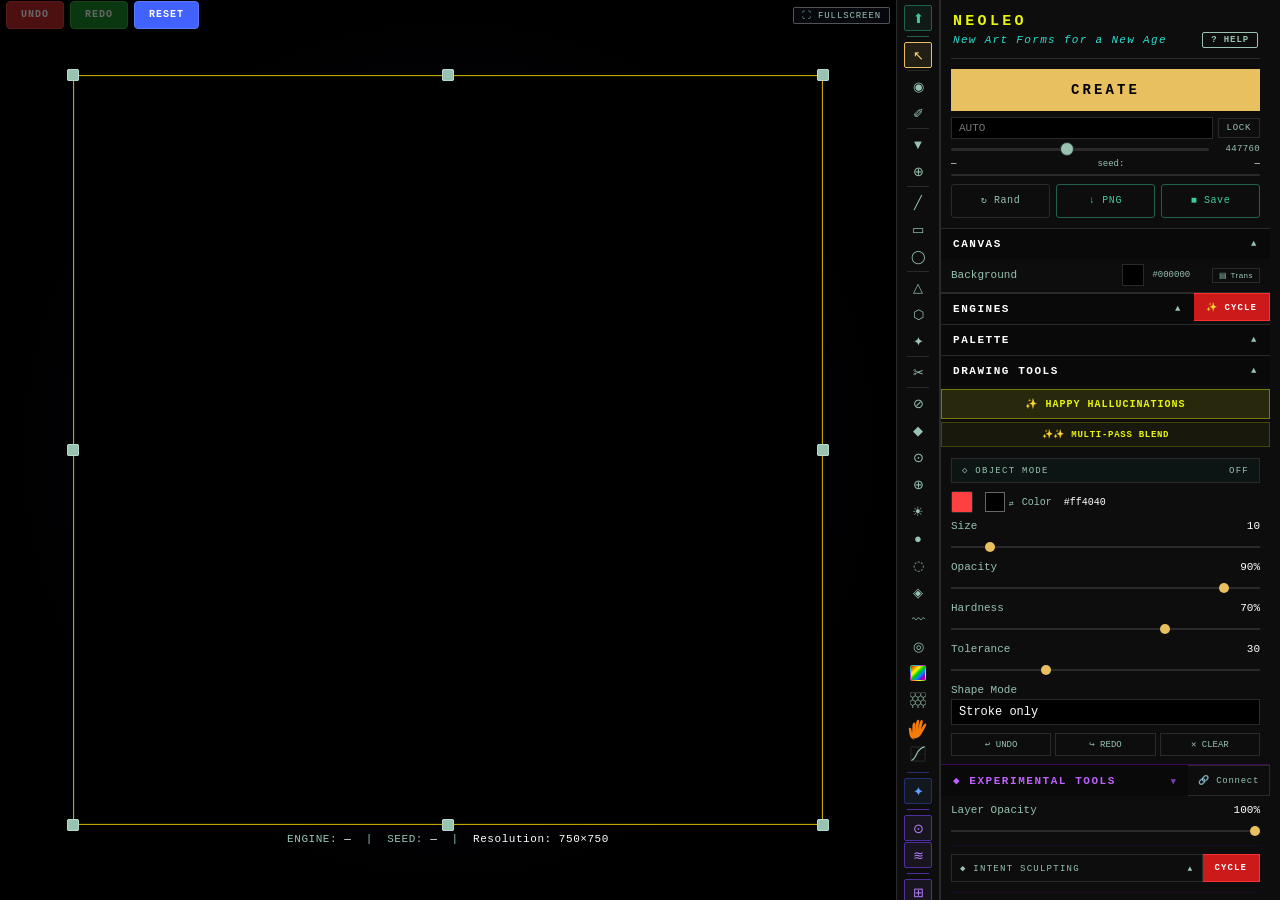
==== NeoLeo.html @ fac2c0aa "Updated name" ====
<!DOCTYPE html>
<html lang="en">
<head>
<meta charset="UTF-8">
<meta name="viewport" content="width=device-width, initial-scale=1">
<title>NeoLeo — 2026-04-01 16:51 UTC checkpoint 2</title>
<style>
*{margin:0;padding:0;box-sizing:border-box;}
html,body{width:100%;height:100%;overflow:hidden;}
:root{--bg:#000;--sur:#0d0d0d;--brd:#2a2a2a;--txt:#fff;--dim:#97c3b0;--acc:#e8c060;--hot:#ffd97a;--fx:#b080ff;--up:#40c8a0;}
body{display:flex;flex-direction:row;align-items:stretch;height:100%;font-family:'Courier New',monospace;color:var(--txt);background:var(--bg);}

#stage{flex:1;min-width:0;min-height:0;height:100%;position:relative;display:flex;align-items:center;justify-content:center;background:#040408;overflow:visible;order:0;}
#stage::before{content:'';position:absolute;inset:0;background:radial-gradient(ellipse at 50% 50%,#0c0c1c 0%,#000 70%);pointer-events:none;}
#cvwrap{position:relative;display:inline-block;line-height:0;z-index:1;}
#cvwrap::after{content:'';position:absolute;inset:0;border:1px solid rgba(255,220,0,0.75);pointer-events:none;z-index:99;box-shadow:inset 0 0 0 1px rgba(255,220,0,0.1);}
#uv,#cv,#lv,#dv,#av{display:block;position:absolute;top:0;left:0;}
#uv{z-index:0;}#cv{z-index:1;}#lv{z-index:2;}#dv{z-index:3;}#av{z-index:4;}#uv{pointer-events:none;}
#cv{position:absolute;top:0;left:0;}
#lv{mix-blend-mode:screen;pointer-events:none;}
#dv,#av{pointer-events:none;}
#wm{position:absolute;top:14px;left:16px;z-index:5;pointer-events:none;}
#wm b{font-size:20px;letter-spacing:.32em;color:var(--acc);display:block;line-height:1;}
#wm small{font-size:10px;letter-spacing:.22em;color:var(--dim);margin-top:3px;text-transform:uppercase;display:block;}
#bar{position:absolute;bottom:-26px;left:50%;transform:translateX(-50%);z-index:5;font-size:11px;color:var(--dim);pointer-events:none;letter-spacing:.05em;white-space:nowrap;text-align:center;}
#bar span{color:var(--txt);}

#tb{width:44px;min-width:44px;flex-shrink:0;height:100%;background:var(--sur);border-left:1px solid var(--brd);border-right:1px solid var(--brd);display:flex;flex-direction:column;align-items:center;padding:5px 0;gap:1px;overflow-y:auto;overflow-x:hidden;position:relative;z-index:50;scrollbar-width:thin;scrollbar-color:var(--brd) transparent;}
.tbtn{width:28px;height:26px;flex-shrink:0;background:none;border:1px solid transparent;color:var(--dim);font-size:13px;cursor:pointer;display:flex;align-items:center;justify-content:center;transition:color .1s,border-color .1s,background .1s;border-radius:2px;position:relative;}
.tbtn:hover{color:var(--txt);border-color:var(--brd);}
.tbtn.on{color:var(--hot);border-color:var(--acc);background:rgba(232,192,96,.1);}
.tbtn.fx{color:var(--fx);border-color:#5030a0;background:rgba(176,128,255,.08);}
.tbtn.fx:hover{color:#d0a0ff;border-color:var(--fx);background:rgba(176,128,255,.16);}
.tbtn.fx.on{color:#e0c0ff;border-color:var(--fx);background:rgba(176,128,255,.22);}
.tsep{width:22px;height:1px;background:var(--brd);margin:1px 0;flex-shrink:0;}
.tsep.fx{background:#5030a0;margin:4px 0;}

/* tooltips are rendered via JS into #tip-el appended to body */
#tip-el{display:none;position:fixed;background:#0d0d14;border:1px solid var(--brd);border-right:2px solid var(--acc);padding:9px 12px;width:220px;z-index:99999;pointer-events:none;white-space:normal;line-height:1.45;}
#tip-el.fx-tip{border-right-color:var(--fx);}
#tip-name{font-size:11px;color:var(--hot);letter-spacing:.1em;margin-bottom:4px;display:flex;justify-content:space-between;align-items:center;}
#tip-el.fx-tip #tip-name{color:#d0a0ff;}
#tip-key{font-size:9px;background:#1a1a2a;color:var(--acc);border:1px solid #444;padding:1px 5px;border-radius:2px;font-family:'Courier New',monospace;}
#tip-el.fx-tip #tip-key{color:var(--fx);}
#tip-desc{font-size:10px;color:var(--dim);line-height:1.55;}
#tip-arr{position:absolute;right:-7px;top:50%;transform:translateY(-50%);width:0;height:0;border-top:5px solid transparent;border-bottom:5px solid transparent;border-left:6px solid var(--acc);}
#tip-el.fx-tip #tip-arr{border-left-color:var(--fx);}

#panel{width:340px;min-width:340px;flex-shrink:0;height:100%;background:var(--sur);border-left:1px solid var(--brd);border-right:none;display:block;overflow-y:auto;overflow-x:hidden;scrollbar-width:thin;scrollbar-color:var(--brd) transparent;order:2;box-sizing:border-box;padding-right:10px;}
.sec{padding:11px 13px;border-bottom:1px solid var(--brd);}
.stit{font-size:10px;letter-spacing:.24em;color:var(--dim);text-transform:uppercase;margin-bottom:7px;}
button.eng{display:block;width:100%;text-align:left;background:none;border:1px solid transparent;color:var(--dim);font-family:inherit;font-size:12px;padding:5px 7px;cursor:pointer;letter-spacing:.04em;margin-bottom:2px;transition:all .1s;}
button.eng:hover{color:var(--txt);border-color:var(--brd);}
button.eng.on{color:var(--hot);border-color:var(--acc);background:rgba(232,192,96,.07);}
.pm{margin-bottom:8px;}.pr{display:flex;justify-content:space-between;margin-bottom:3px;}
.pn{color:var(--dim);font-size:11px;}.pv{color:var(--txt);font-size:11px;}
input[type=range]{width:100%;-webkit-appearance:none;height:2px;background:var(--brd);outline:none;cursor:pointer;}
input[type=range]::-webkit-slider-thumb{-webkit-appearance:none;width:10px;height:10px;border-radius:50%;background:var(--acc);cursor:pointer;}
input[type=range]:hover::-webkit-slider-thumb{background:var(--hot);}
select{width:100%;background:#000;color:var(--txt);border:1px solid var(--brd);font-family:inherit;font-size:12px;padding:5px 7px;outline:none;cursor:pointer;-webkit-appearance:none;}
.srow{display:flex;gap:5px;margin-top:4px;}
.srow input{flex:1;background:#000;border:1px solid var(--brd);color:var(--dim);font-family:inherit;font-size:11px;padding:4px 7px;outline:none;}
.srow input:focus{border-color:var(--dim);color:var(--txt);}
.slk{background:none;border:1px solid var(--brd);color:var(--dim);font-family:inherit;font-size:10px;padding:4px 9px;cursor:pointer;white-space:nowrap;transition:all .1s;}
.slk:hover,.slk.on{color:var(--hot);border-color:var(--acc);}
#swrow{display:flex;gap:3px;margin-top:7px;height:13px;}.sw{flex:1;border-radius:1px;}
#prog{height:2px;background:var(--acc);width:0%;transition:width .2s;margin-top:9px;}
#gbtn{width:100%;padding:13px;background:var(--acc);color:#000;border:none;font-family:inherit;font-size:14px;font-weight:bold;letter-spacing:.22em;cursor:pointer;text-transform:uppercase;}
#gbtn:hover{background:var(--hot);}
.sbtn{width:100%;padding:8px;background:none;color:var(--dim);border:1px solid var(--brd);font-family:inherit;font-size:11px;letter-spacing:.14em;cursor:pointer;text-transform:uppercase;margin-top:5px;transition:all .1s;}
.sbtn:hover{color:var(--txt);border-color:var(--dim);}
.crow{display:flex;gap:8px;align-items:center;margin-bottom:7px;}
.csw{width:22px;height:22px;border:1px solid var(--brd);cursor:pointer;position:relative;overflow:hidden;flex-shrink:0;border-radius:2px;}
.csw input[type=color]{position:absolute;inset:-4px;width:calc(100%+8px);height:calc(100%+8px);opacity:0;cursor:pointer;}
.ctxt{font-size:10px;color:var(--dim);}.ctxt span{color:var(--txt);}
.br{display:flex;gap:4px;margin-top:6px;}
.bb{flex:1;padding:5px 2px;background:none;color:var(--dim);border:1px solid var(--brd);font-family:inherit;font-size:9px;cursor:pointer;text-transform:uppercase;text-align:center;transition:all .1s;}
.bb:hover{color:var(--txt);border-color:var(--dim);}
.hint{font-size:9px;color:var(--dim);margin-top:6px;line-height:1.7;}
.hint b{color:var(--acc);}
.sp{flex:1;}

.fx-panel{display:none;position:fixed;top:0;bottom:0;width:240px;max-width:40vw;background:rgba(4,4,14,.98);border:1px solid #3a2060;border-left:2px solid var(--fx);z-index:500;overflow-y:auto;overflow-x:hidden;flex-direction:column;scrollbar-width:thin;scrollbar-color:#3a2060 transparent;}
.fx-panel.open{display:flex;}
.fx-hdr{display:flex;justify-content:space-between;align-items:center;padding:9px 11px;border-bottom:1px solid #3a2060;background:#0a0610;position:sticky;top:0;z-index:1;}
.fx-htit{font-size:10px;letter-spacing:.2em;color:var(--fx);text-transform:uppercase;}
.fx-cls{background:none;border:none;color:var(--dim);font-size:16px;cursor:pointer;padding:0 3px;line-height:1;font-family:inherit;}
.fx-cls:hover{color:var(--txt);}
.fx-sec{padding:9px 11px;border-bottom:1px solid #2a1840;}
.fx-stit{font-size:9px;letter-spacing:.2em;color:#a070e8;text-transform:uppercase;margin-bottom:5px;}
.fx-pm{margin-bottom:6px;}.fx-pr{display:flex;justify-content:space-between;margin-bottom:2px;}
.fx-pn{font-size:10px;color:var(--dim);}.fx-pv{font-size:10px;color:var(--txt);}
.fx-cr{display:flex;gap:6px;align-items:center;margin-bottom:6px;}
.fx-sw{width:16px;height:16px;border:1px solid var(--brd);position:relative;overflow:hidden;flex-shrink:0;cursor:pointer;}
.fx-sw input[type=color]{position:absolute;inset:-4px;width:calc(100%+8px);height:calc(100%+8px);opacity:0;cursor:pointer;}
.fx-tg{display:flex;align-items:center;gap:6px;cursor:pointer;margin-bottom:7px;}
.fx-tg input[type=checkbox]{accent-color:var(--fx);cursor:pointer;width:11px;height:11px;}
.fx-tg-lbl{font-size:10px;letter-spacing:.14em;color:var(--txt);text-transform:uppercase;}
.fx-panel input[type=range]{width:100%;-webkit-appearance:none;height:2px;background:#3a2060;outline:none;cursor:pointer;}
.fx-panel input[type=range]::-webkit-slider-thumb{-webkit-appearance:none;width:9px;height:9px;border-radius:50%;background:var(--fx);cursor:pointer;}
.fx-panel select{width:100%;background:#080010;color:var(--txt);border:1px solid #3a2060;font-family:inherit;font-size:10px;padding:4px 5px;outline:none;cursor:pointer;-webkit-appearance:none;}
.fx-note{font-size:9px;color:var(--dim);line-height:1.5;margin-top:3px;}
.fx-br{padding:9px 11px;}
.fx-bb{width:100%;padding:6px;background:none;color:#a070e8;border:1px solid #3a2060;font-family:inherit;font-size:9px;cursor:pointer;text-transform:uppercase;letter-spacing:.1em;}
.fx-bb:hover{color:var(--fx);border-color:var(--fx);}

/* ── Floating Lighting & Atmosphere panels ── */
#light-panel,#atmo-panel{
  top:auto;bottom:auto;width:260px;max-width:280px;max-height:calc(100vh - 60px);
  background:#386663;border:1px solid rgba(255,255,255,0.2);border-left:1px solid rgba(255,255,255,0.2);
  border-radius:8px;box-shadow:0 10px 40px rgba(0,0,0,0.7);
  scrollbar-color:rgba(255,255,255,0.2) transparent;
}
#light-panel .fx-hdr,#atmo-panel .fx-hdr{
  background:rgba(0,0,0,0.15);border-bottom:1px solid rgba(255,255,255,0.1);
  border-radius:8px 8px 0 0;cursor:grab;user-select:none;-webkit-user-select:none;
}
#light-panel .fx-htit,#atmo-panel .fx-htit{color:#ffffff;}
#light-panel .fx-sec,#atmo-panel .fx-sec{border-bottom:1px solid rgba(255,255,255,0.08);}
#light-panel .fx-stit,#atmo-panel .fx-stit{color:#c0f0e0;}
#light-panel .fx-pn,#atmo-panel .fx-pn{color:rgba(255,255,255,0.7);}
#light-panel .fx-pv,#atmo-panel .fx-pv{color:#ffffff;}
#light-panel .fx-tg-lbl,#atmo-panel .fx-tg-lbl{color:#ffffff;}
#light-panel .fx-note,#atmo-panel .fx-note{color:rgba(255,255,255,0.5);}
#light-panel .fx-bb,#atmo-panel .fx-bb{color:#c0f0e0;border-color:rgba(255,255,255,0.2);}
#light-panel .fx-bb:hover,#atmo-panel .fx-bb:hover{color:#ffffff;border-color:rgba(255,255,255,0.5);}
#light-panel .fx-cls,#atmo-panel .fx-cls{color:rgba(255,255,255,0.5);}
#light-panel .fx-cls:hover,#atmo-panel .fx-cls:hover{color:#ffffff;}
#light-panel input[type=range],#atmo-panel input[type=range]{background:rgba(255,255,255,0.15);}
#light-panel input[type=range]::-webkit-slider-thumb,#atmo-panel input[type=range]::-webkit-slider-thumb{background:#ffffff;}
#light-panel select,#atmo-panel select{background:rgba(0,0,0,0.3);border-color:rgba(255,255,255,0.2);color:#ffffff;}

/* ── UPLOAD TOOLBAR BUTTON ── */
.tbtn.up{color:var(--up);border-color:#206050;background:rgba(64,200,160,.08);}
.tbtn.up:hover{color:#80e8c8;border-color:var(--up);background:rgba(64,200,160,.16);}
.tbtn.up.on{color:#a0ffd8;border-color:var(--up);background:rgba(64,200,160,.22);}
.tsep.up{background:#206050;margin:4px 0;}
/* ── UPLOAD PANEL ── */
#upload-panel{display:none;position:fixed;top:60px;left:260px;width:240px;height:80vh;max-height:90vh;background:rgba(2,12,10,.98);border:1px solid #206050;border:2px solid var(--up);z-index:400;overflow-y:auto;flex-direction:column;scrollbar-width:thin;scrollbar-color:#206050 transparent;border-radius:4px;box-shadow:0 4px 24px rgba(0,0,0,.6);}
#upload-panel.open{display:flex;}
#upload-panel .fx-hdr{border-bottom-color:#206050;background:#020e0a;}
#upload-panel .fx-htit{color:var(--up);}
#upload-panel .fx-sec{border-bottom-color:#0a2820;}
#upload-panel .fx-stit{color:#60c8a0;}
#upload-panel input[type=range]{background:#206050;}
#upload-panel input[type=range]::-webkit-slider-thumb{background:var(--up);}
#upload-panel select{background:#020e0a;border-color:#206050;}
#upload-panel .fx-bb{color:#40c8a0;border-color:#206050;}
#upload-panel .fx-bb:hover{color:var(--up);border-color:var(--up);}
/* upload drop zone */
#u-dropzone{border:1px dashed #206050;padding:16px 10px;text-align:center;cursor:pointer;transition:all .15s;margin-bottom:6px;background:rgba(64,200,160,.04);}
#u-dropzone:hover,#u-dropzone.drag{border-color:var(--up);background:rgba(64,200,160,.1);}
#u-dropzone-lbl{font-size:10px;color:var(--dim);line-height:1.6;}
#u-dropzone-lbl b{color:var(--up);display:block;font-size:12px;margin-bottom:3px;}
#u-preview{display:none;position:relative;margin-bottom:6px;}
#u-preview canvas{width:100%;height:auto;display:block;border:1px solid #206050;}
#u-preview-info{font-size:9px;color:var(--dim);margin-top:3px;line-height:1.5;}
#u-preview-info span{color:var(--txt);}
#u-err{font-size:9px;color:#ff6060;margin-top:4px;display:none;}

/* ── DRAG-TO-CANVAS PLACEMENT OVERLAY ── */
.u-drag-hint{font-size:8px;color:var(--up);text-align:center;padding:4px 0;letter-spacing:.08em;opacity:.7;cursor:grab;}
#u-thumb-wrap{position:relative;cursor:grab;}
#u-thumb-wrap:active{cursor:grabbing;}
#u-drag-badge{position:absolute;top:4px;right:4px;background:rgba(64,200,160,.85);color:#000;font-size:7px;padding:2px 5px;border-radius:2px;pointer-events:none;letter-spacing:.08em;font-family:'Courier New',monospace;}

/* placement container sits over the canvas */
#placement{
  display:none;position:absolute;z-index:20;
  cursor:move;user-select:none;
  box-sizing:border-box;
}
#placement.active{display:block;}
#placement img{
  display:block;width:100%;height:100%;
  object-fit:fill;pointer-events:none;
  border:1px dashed rgba(64,200,160,.7);
}
/* resize handles */
.ph{position:absolute;width:10px;height:10px;background:#40c8a0;border:1px solid #000;z-index:21;}
.ph.nw{top:-5px;left:-5px;cursor:nw-resize;}
.ph.ne{top:-5px;right:-5px;cursor:ne-resize;}
.ph.sw{bottom:-5px;left:-5px;cursor:sw-resize;}
.ph.se{bottom:-5px;right:-5px;cursor:se-resize;}
.ph.n{top:-5px;left:50%;transform:translateX(-50%);cursor:n-resize;}
.ph.s{bottom:-5px;left:50%;transform:translateX(-50%);cursor:s-resize;}
.ph.e{right:-5px;top:50%;transform:translateY(-50%);cursor:e-resize;}
.ph.w{left:-5px;top:50%;transform:translateY(-50%);cursor:w-resize;}

/* placement toolbar */
#placement-bar{
  position:absolute;bottom:-30px;left:50%;transform:translateX(-50%);
  display:flex;gap:5px;white-space:nowrap;z-index:22;
}
#placement-bar button{
  padding:4px 10px;font-family:'Courier New',monospace;font-size:9px;
  letter-spacing:.1em;cursor:pointer;border:none;text-transform:uppercase;
}
#pb-commit{background:#40c8a0;color:#000;}
#pb-commit:hover{background:#60e8c0;}
#pb-cancel{background:#333;color:#888;border:1px solid #555;}
#pb-cancel:hover{color:#fff;}
#pb-info{
  font-size:8px;color:rgba(64,200,160,.8);font-family:'Courier New',monospace;
  display:flex;align-items:center;padding:0 6px;letter-spacing:.06em;
}

/* highlight drop zone when dragging */
#cvwrap.drop-target{outline:2px dashed #40c8a0;outline-offset:4px;}


/* ── AI PROMPT PANEL ── */
#prompt-panel{display:none;position:fixed;top:0;bottom:0;width:280px;max-width:40vw;background:rgba(2,6,20,.98);border:1px solid #203070;border-left:2px solid #60a0ff;z-index:500;overflow-y:auto;flex-direction:column;scrollbar-width:thin;scrollbar-color:#203070 transparent;}
#prompt-panel.open{display:flex;}
#prompt-panel .fx-hdr{border-bottom-color:#203070;background:#020612;}
#prompt-panel .fx-htit{color:#60a0ff;}
.tbtn.ai{color:#60a0ff;border-color:#203070;background:rgba(96,160,255,.08);}
.tbtn.ai:hover{color:#a0c8ff;border-color:#60a0ff;background:rgba(96,160,255,.16);}
.tbtn.ai.on{color:#c0deff;border-color:#60a0ff;background:rgba(96,160,255,.22);}
.tsep.ai{background:#203070;margin:4px 0;}
#ai-history{padding:8px 10px;display:flex;flex-direction:column;gap:8px;flex:1;overflow-y:auto;min-height:80px;max-height:360px;}
.ai-msg{font-size:9px;line-height:1.55;padding:6px 8px;border-radius:2px;}
.ai-msg.user{background:rgba(96,160,255,.12);color:#a0c8ff;text-align:right;border:1px solid #203070;}
.ai-msg.abot{background:rgba(255,255,255,.04);color:var(--txt);border:1px solid var(--brd);}
.ai-msg.abot b{color:#60a0ff;font-weight:normal;}
.ai-msg.sys{color:var(--dim);font-style:italic;text-align:center;border:none;background:none;font-size:8px;}
.ai-msg.aerr{color:#ff7060;background:rgba(255,80,60,.08);border:1px solid #5a2020;}
.ai-tag{display:inline-block;background:rgba(96,160,255,.15);color:#60a0ff;font-size:8px;padding:1px 5px;border-radius:2px;margin:1px 2px;border:1px solid #203070;}
#ai-input-wrap{padding:8px 10px;border-top:1px solid #203070;background:#020612;}
#ai-textarea{width:100%;background:#0a0e1a;border:1px solid #203070;color:var(--txt);font-family:'Courier New',monospace;font-size:10px;padding:7px 8px;resize:none;outline:none;height:60px;line-height:1.5;}
#ai-textarea:focus{border-color:#60a0ff;}
#ai-send-row{display:flex;gap:5px;margin-top:5px;align-items:center;}
#ai-send{flex:1;padding:6px;background:#60a0ff;color:#000;border:none;font-family:'Courier New',monospace;font-size:10px;font-weight:bold;letter-spacing:.12em;cursor:pointer;text-transform:uppercase;}
#ai-send:hover{background:#80b8ff;}
#ai-send:disabled{background:#203070;color:#555;cursor:not-allowed;}
#ai-stop{padding:6px 10px;background:none;color:#ff6060;border:1px solid #5a2020;font-family:'Courier New',monospace;font-size:10px;letter-spacing:.1em;cursor:pointer;text-transform:uppercase;display:none;}
#ai-stop:hover{background:rgba(255,80,60,.12);border-color:#ff6060;}
#ai-clrh{padding:6px 8px;background:none;color:var(--dim);border:1px solid var(--brd);font-family:'Courier New',monospace;font-size:9px;cursor:pointer;}
#ai-clrh:hover{color:var(--txt);}
#ai-status{font-size:8px;color:var(--dim);margin-top:4px;min-height:12px;letter-spacing:.06em;}
.ai-think{color:#60a0ff;animation:aiblink 1s infinite;}
@keyframes aiblink{0%,100%{opacity:.3;}50%{opacity:1;}}
#ai-ctx-row{display:flex;align-items:center;gap:5px;font-size:8px;color:var(--dim);cursor:pointer;margin-bottom:5px;}
#ai-ctx-row input{accent-color:#60a0ff;}


#more-engines-btn{width:100%;padding:5px 7px;background:none;border:1px dashed var(--brd);color:var(--dim);font-family:inherit;font-size:10px;cursor:pointer;letter-spacing:.14em;text-transform:uppercase;margin-top:2px;transition:all .1s;text-align:left;}
#more-engines-btn:hover{color:var(--txt);border-color:var(--dim);}
#more-engines-btn.open{color:var(--acc);border-color:var(--acc);}
#more-engines-list{display:none;margin-top:3px;}
#more-engines-list.open{display:block;}
.eng-cat{font-size:8px;letter-spacing:.2em;color:var(--dim);text-transform:uppercase;padding:5px 0 2px 0;border-top:1px solid var(--brd);margin-top:3px;}
.eng-cat:first-child{border-top:none;margin-top:0;}


/* ── CUSTOM PALETTE ── */
#custom-pal-btn{width:100%;padding:5px 7px;background:none;border:1px dashed var(--brd);color:var(--dim);font-family:inherit;font-size:10px;cursor:pointer;letter-spacing:.12em;text-transform:uppercase;margin-top:5px;transition:all .1s;text-align:left;}
#custom-pal-btn:hover{color:var(--txt);border-color:var(--dim);}
#custom-pal-btn.active{color:var(--hot);border-color:var(--acc);}
#custom-pal-editor{display:none;margin-top:8px;}
#custom-pal-editor.open{display:block;}
.cp-row{display:flex;align-items:center;gap:6px;margin-bottom:5px;}
.cp-swatch{width:26px;height:26px;border:2px solid var(--brd);border-radius:2px;cursor:pointer;position:relative;overflow:hidden;flex-shrink:0;transition:border-color .1s;}
.cp-swatch:hover,.cp-swatch.active{border-color:var(--acc);}
.cp-swatch input[type=color]{position:absolute;inset:-6px;width:calc(100%+12px);height:calc(100%+12px);opacity:0;cursor:pointer;border:none;}
.cp-label{font-size:9px;color:var(--dim);flex:1;}
.cp-remove{background:none;border:none;color:#555;font-size:14px;cursor:pointer;padding:0 2px;line-height:1;transition:color .1s;}
.cp-remove:hover{color:#ff6060;}
.cp-add-btn{background:none;border:1px dashed var(--brd);color:var(--dim);font-family:inherit;font-size:9px;padding:4px 8px;cursor:pointer;letter-spacing:.1em;text-transform:uppercase;width:100%;margin-bottom:6px;transition:all .1s;}
.cp-add-btn:hover{color:var(--txt);border-color:var(--dim);}
#cp-bg-row{display:flex;align-items:center;gap:8px;margin-bottom:7px;padding-bottom:7px;border-bottom:1px solid var(--brd);}
#cp-bg-swatch{width:26px;height:26px;border:2px solid var(--brd);border-radius:2px;cursor:pointer;position:relative;overflow:hidden;flex-shrink:0;}
#cp-bg-swatch input[type=color]{position:absolute;inset:-6px;width:calc(100%+12px);height:calc(100%+12px);opacity:0;cursor:pointer;}
#cp-bg-label{font-size:9px;color:var(--dim);}
#cp-apply-btn{width:100%;padding:7px;background:var(--acc);color:#000;border:none;font-family:inherit;font-size:10px;font-weight:bold;letter-spacing:.16em;cursor:pointer;text-transform:uppercase;transition:background .1s;}
#cp-apply-btn:hover{background:var(--hot);}
/* color wheel modal */
#cw-modal{display:none;position:fixed;inset:0;background:rgba(0,0,0,0.75);z-index:2000;align-items:center;justify-content:center;}
#cw-modal.open{display:flex;}
#cw-box{background:#111;border:1px solid var(--brd);border-top:2px solid var(--acc);padding:16px;width:280px;display:flex;flex-direction:column;gap:10px;}
#cw-title{font-size:10px;letter-spacing:.2em;color:var(--acc);text-transform:uppercase;}
#cw-wheel-wrap{position:relative;width:220px;height:220px;margin:0 auto;}
#cw-canvas{display:block;cursor:crosshair;border-radius:50%;}
#cw-cursor{position:absolute;width:12px;height:12px;border-radius:50%;border:2px solid #fff;pointer-events:none;transform:translate(-50%,-50%);box-shadow:0 0 0 1px #000;}
#cw-lightness{width:100%;-webkit-appearance:none;height:10px;border-radius:5px;outline:none;cursor:pointer;}
#cw-lightness::-webkit-slider-thumb{-webkit-appearance:none;width:16px;height:16px;border-radius:50%;background:#fff;border:2px solid #000;cursor:pointer;}
#cw-preview-row{display:flex;align-items:center;gap:10px;}
#cw-preview{width:44px;height:44px;border-radius:3px;border:1px solid var(--brd);flex-shrink:0;}
#cw-hex-in{flex:1;background:#000;border:1px solid var(--brd);color:var(--txt);font-family:'Courier New',monospace;font-size:13px;padding:6px 8px;outline:none;}
#cw-hex-in:focus{border-color:var(--acc);}
.cw-btns{display:flex;gap:8px;}
#cw-ok{flex:1;padding:8px;background:var(--acc);color:#000;border:none;font-family:inherit;font-size:11px;font-weight:bold;cursor:pointer;text-transform:uppercase;}
#cw-ok:hover{background:var(--hot);}
#cw-cancel{flex:1;padding:8px;background:none;color:var(--dim);border:1px solid var(--brd);font-family:inherit;font-size:11px;cursor:pointer;text-transform:uppercase;}
#cw-cancel:hover{color:var(--txt);}


/* ── SAVE / RESTORE STATE ── */
#save-btn{border-color:#206050;color:#40c8a0;}
#save-btn:hover{border-color:#40c8a0;color:#80e8c0;}
#slots-wrap{display:none;margin-top:8px;}
#slots-wrap.open{display:block;}
#slots-hdr{font-size:9px;letter-spacing:.2em;color:var(--dim);text-transform:uppercase;margin-bottom:6px;display:flex;justify-content:space-between;align-items:center;}
#slots-hdr button{background:none;border:none;color:var(--dim);font-family:inherit;font-size:9px;cursor:pointer;letter-spacing:.08em;padding:0;}
#slots-hdr button:hover{color:var(--txt);}
.slot{display:flex;align-items:center;gap:7px;padding:5px 0;border-bottom:1px solid var(--brd);}
.slot:last-child{border-bottom:none;}
.slot-thumb{width:44px;height:44px;flex-shrink:0;background:#111;border:1px solid var(--brd);border-radius:2px;overflow:hidden;cursor:pointer;position:relative;}
.slot-thumb canvas{display:block;width:44px;height:44px;}
.slot-thumb:hover::after{content:'restore';position:absolute;inset:0;background:rgba(64,200,160,.7);color:#000;font-size:8px;font-weight:bold;letter-spacing:.06em;display:flex;align-items:center;justify-content:center;font-family:'Courier New',monospace;}
.slot-meta{flex:1;min-width:0;}
.slot-name{font-size:10px;color:var(--txt);white-space:nowrap;overflow:hidden;text-overflow:ellipsis;}
.slot-info{font-size:9px;color:var(--dim);margin-top:1px;}
.slot-del{background:none;border:none;color:#555;font-size:14px;cursor:pointer;padding:0 3px;line-height:1;flex-shrink:0;}
.slot-del:hover{color:#ff6060;}
.slot-empty{font-size:9px;color:var(--dim);font-style:italic;padding:5px 0;}


/* ── NAMED CUSTOM PALETTES ── */
#cp-name-row{display:flex;gap:5px;margin-bottom:7px;margin-top:2px;}
#cp-name-row input{flex:1;background:#000;border:1px solid var(--brd);color:var(--txt);font-family:'Courier New',monospace;font-size:11px;padding:4px 7px;outline:none;}
#cp-name-row input:focus{border-color:var(--acc);}
#cp-save-named{padding:4px 10px;background:none;border:1px solid var(--brd);color:var(--dim);font-family:inherit;font-size:9px;cursor:pointer;letter-spacing:.1em;text-transform:uppercase;white-space:nowrap;transition:all .1s;flex-shrink:0;}
#cp-save-named:hover{color:var(--hot);border-color:var(--acc);}
#cp-saved-hdr{font-size:9px;letter-spacing:.18em;color:var(--dim);text-transform:uppercase;margin-bottom:5px;padding-top:8px;border-top:1px solid var(--brd);}
#cp-saved-list{display:flex;flex-direction:column;gap:3px;margin-bottom:6px;}
.cps-row{display:flex;align-items:center;gap:5px;}
.cps-swatches{display:flex;gap:2px;align-items:center;flex:1;min-width:0;cursor:pointer;}
.cps-bg{width:11px;height:18px;border:1px solid #333;flex-shrink:0;border-radius:1px;}
.cps-c{width:11px;height:18px;border:1px solid #333;flex-shrink:0;border-radius:1px;}
.cps-name{font-size:9px;color:var(--dim);flex:1;overflow:hidden;text-overflow:ellipsis;white-space:nowrap;cursor:pointer;}
.cps-name:hover{color:var(--txt);}
.cps-load{background:none;border:1px solid var(--brd);color:var(--dim);font-family:inherit;font-size:8px;padding:2px 6px;cursor:pointer;letter-spacing:.06em;text-transform:uppercase;flex-shrink:0;transition:all .1s;}
.cps-load:hover{color:var(--hot);border-color:var(--acc);}
.cps-del{background:none;border:none;color:#444;font-size:12px;cursor:pointer;padding:0 2px;line-height:1;flex-shrink:0;}
.cps-del:hover{color:#ff6060;}
#cp-no-saved{font-size:9px;color:var(--dim);font-style:italic;padding:3px 0;}


/* ── CANVAS RESOLUTION ── */
#res-sec select{margin-bottom:5px;}
#res-custom-row{display:none;gap:5px;align-items:center;margin-top:4px;}
#res-custom-row.show{display:flex;}
#res-custom-row input{width:66px;background:#000;border:1px solid var(--brd);color:var(--txt);font-family:'Courier New',monospace;font-size:11px;padding:4px 6px;outline:none;text-align:center;}
#res-custom-row input:focus{border-color:var(--acc);}
#res-custom-row span{font-size:10px;color:var(--dim);}
#res-apply{width:100%;padding:5px;background:none;border:1px solid var(--brd);color:var(--dim);font-family:inherit;font-size:9px;cursor:pointer;letter-spacing:.14em;text-transform:uppercase;margin-top:5px;transition:all .1s;}
#res-apply:hover{color:var(--txt);border-color:var(--dim);}
#res-info{font-size:9px;color:var(--dim);margin-top:4px;letter-spacing:.04em;}
#res-info span{color:var(--txt);}
/* circle anamorphic clip */
#cvwrap.circle-clip{border-radius:50%;overflow:hidden;}
.circle-clip::after{border-radius:50%;}
#res-preview-wrap{display:flex;align-items:center;gap:10px;margin:7px 0 5px;}
#res-preview-box{width:60px;height:60px;border:1px solid var(--brd);position:relative;display:flex;align-items:center;justify-content:center;background:#040408;flex-shrink:0;overflow:hidden;}
#res-preview-inner{background:#000000;position:relative;transition:width .15s,height .15s,background .2s;flex-shrink:0;}
#res-preview-label{font-size:10px;color:var(--txt);font-family:'Courier New',monospace;letter-spacing:.06em;}


#cvbg-row{display:flex;align-items:center;gap:9px;margin-bottom:7px;}
#cvbg-swatch{width:26px;height:26px;border:2px solid var(--brd);border-radius:2px;cursor:pointer;flex-shrink:0;position:relative;overflow:hidden;transition:border-color .1s;}
#cvbg-swatch:hover{border-color:var(--acc);}
#cvbg-label{font-size:10px;color:var(--dim);flex:1;}
#cvbg-hex{font-size:10px;color:var(--txt);font-family:'Courier New',monospace;}
.cvbg-presets{display:flex;gap:4px;flex-wrap:wrap;margin-top:2px;}
.cvbg-dot{width:18px;height:18px;border-radius:2px;cursor:pointer;border:1px solid rgba(255,255,255,.15);transition:transform .1s;flex-shrink:0;}
.cvbg-dot:hover{transform:scale(1.15);}
.cvbg-dot.active{border:2px solid var(--acc);}


.eng-cat.organic{color:#40c8a0;border-top-color:#206050;}
#more-engines-btn{background:none;}


/* ── GENERATION HISTORY ── */
#hist-wrap{margin-top:10px;border-top:1px solid var(--brd);padding-top:8px;display:none;}
#hist-wrap.has-items{display:block;}
#hist-hdr{display:flex;justify-content:space-between;align-items:center;margin-bottom:6px;}
#hist-hdr-lbl{font-size:9px;letter-spacing:.2em;color:var(--dim);text-transform:uppercase;}
#hist-nav{display:flex;gap:5px;align-items:center;}
#hist-prev,#hist-next{background:none;border:1px solid var(--brd);color:var(--dim);font-family:inherit;font-size:12px;padding:1px 8px;cursor:pointer;transition:all .1s;line-height:1.4;}
#hist-prev:hover,#hist-next:hover{color:var(--txt);border-color:var(--dim);}
#hist-prev:disabled,#hist-next:disabled{opacity:.3;cursor:default;}
#hist-pos{font-size:9px;color:var(--dim);min-width:28px;text-align:center;}
#hist-thumbs{display:flex;gap:4px;overflow-x:auto;padding-bottom:3px;scrollbar-width:thin;scrollbar-color:var(--brd) transparent;}
.hist-thumb{flex-shrink:0;width:52px;height:52px;border:2px solid transparent;cursor:pointer;position:relative;border-radius:2px;overflow:hidden;}
.hist-thumb canvas{display:block;width:52px;height:52px;}
.hist-thumb.active{border-color:var(--acc);}
.hist-thumb:hover{border-color:var(--dim);}
.hist-thumb .hist-label{position:absolute;bottom:0;left:0;right:0;background:rgba(0,0,0,.6);color:#fff;font-size:7px;text-align:center;padding:1px 2px;letter-spacing:.04em;white-space:nowrap;overflow:hidden;text-overflow:ellipsis;}
.hist-thumb .hist-btns{position:absolute;top:0;left:0;right:0;display:none;gap:2px;padding:2px;background:rgba(0,0,0,.65);}
.hist-thumb:hover .hist-btns{display:flex;}
.hist-btn{flex:1;padding:2px 1px;border:none;font-family:'Courier New',monospace;font-size:7px;cursor:pointer;letter-spacing:.04em;text-transform:uppercase;border-radius:1px;line-height:1.4;}
.hist-btn.del{background:#5a1a1a;color:#ff8080;}
.hist-btn.del:hover{background:#8a2020;}
.hist-btn.sav{background:#0a2818;color:#40c8a0;}
.hist-btn.sav:hover{background:#144028;}
#hist-actions{display:flex;gap:4px;margin-top:6px;}
#hist-restore-btn,#hist-export-btn{flex:1;padding:4px;background:none;font-family:inherit;font-size:9px;cursor:pointer;letter-spacing:.1em;text-transform:uppercase;transition:all .1s;border:1px solid var(--brd);color:var(--dim);}
#hist-restore-btn:hover{color:var(--txt);border-color:var(--dim);}
#hist-export-btn{border-color:#206050;color:#40c8a0;}
#hist-export-btn:hover{border-color:#40c8a0;color:#80e8c0;}




/* ── SAVE NAME MODAL ── */
#save-name-modal{display:none;position:fixed;inset:0;background:rgba(0,0,0,.75);z-index:3000;align-items:center;justify-content:center;}
#save-name-modal.open{display:flex;}
#save-name-box{background:#111;border:1px solid var(--brd);border-top:2px solid #40c8a0;padding:18px;width:280px;display:flex;flex-direction:column;gap:10px;}
#save-name-title{font-size:10px;letter-spacing:.2em;color:#40c8a0;text-transform:uppercase;}
#save-name-in{background:#000;border:1px solid var(--brd);color:var(--txt);font-family:'Courier New',monospace;font-size:13px;padding:8px 10px;outline:none;width:100%;}
#save-name-in:focus{border-color:#40c8a0;}
#save-name-hint{font-size:9px;color:var(--dim);line-height:1.5;}
.save-name-btns{display:flex;gap:8px;}
#save-name-ok{flex:1;padding:8px;background:#40c8a0;color:#000;border:none;font-family:inherit;font-size:11px;font-weight:bold;cursor:pointer;text-transform:uppercase;letter-spacing:.12em;}
#save-name-ok:hover{background:#60e8c0;}
#save-name-cancel{flex:1;padding:8px;background:none;color:var(--dim);border:1px solid var(--brd);font-family:inherit;font-size:11px;cursor:pointer;text-transform:uppercase;}
#save-name-cancel:hover{color:var(--txt);}


/* ── BRUSH PICKER MODAL ── */
#bp-modal{display:none;position:fixed;inset:0;z-index:4000;background:rgba(0,0,0,.5);}
#bp-modal.open{display:block;}
#bp-box{position:absolute;width:290px;background:#1a1a1a;border:1px solid #3a3a3a;border-top:2px solid var(--acc);font-family:'Courier New',monospace;user-select:none;box-shadow:0 8px 32px rgba(0,0,0,.8);}
#bp-box::before{content:'';position:absolute;top:-1px;left:0;right:0;height:2px;background:var(--acc);}
/* ─ top: preview + controls ─ */
#bp-top{display:flex;gap:12px;padding:12px;border-bottom:1px solid #2a2a2a;}
#bp-preview-wrap{flex-shrink:0;width:80px;height:80px;background:#111;border:1px solid #333;position:relative;overflow:hidden;}
#bp-preview{display:block;}
#bp-controls{flex:1;display:flex;flex-direction:column;gap:8px;}
.bp-ctrl-row{display:flex;align-items:center;gap:6px;}
.bp-ctrl-lbl{font-size:10px;color:#aaa;letter-spacing:.04em;min-width:56px;}
.bp-ctrl-val{font-size:10px;color:#fff;background:#111;border:1px solid #333;padding:2px 5px;min-width:46px;text-align:center;}
.bp-slider{-webkit-appearance:none;appearance:none;width:100%;height:3px;background:#333;outline:none;border-radius:2px;cursor:pointer;}
.bp-slider::-webkit-slider-thumb{-webkit-appearance:none;width:14px;height:14px;background:#bbb;clip-path:polygon(50% 0%,0% 100%,100% 100%);cursor:pointer;border:none;}
.bp-slider::-moz-range-thumb{width:14px;height:14px;background:#bbb;clip-path:polygon(50% 0%,0% 100%,100% 100%);border:none;cursor:pointer;}
.bp-ctrl-col{width:22px;height:22px;border:1px solid #444;border-radius:2px;cursor:pointer;flex-shrink:0;position:relative;overflow:hidden;}
.bp-ctrl-col input[type=color]{position:absolute;inset:0;opacity:0;width:100%;height:100%;cursor:pointer;border:none;padding:0;}
/* ─ header icons ─ */
#bp-hdr-icons{position:absolute;top:10px;right:10px;display:flex;flex-direction:column;gap:6px;}
.bp-ico{width:18px;height:18px;border:1px solid #3a3a3a;background:#222;color:#888;font-size:10px;cursor:pointer;display:flex;align-items:center;justify-content:center;}
.bp-ico:hover{color:#fff;border-color:#666;}
/* ─ search ─ */
#bp-search-wrap{padding:8px 10px;border-bottom:1px solid #2a2a2a;display:flex;align-items:center;gap:6px;}
#bp-search-wrap svg{flex-shrink:0;opacity:.4;}
#bp-search{background:none;border:none;outline:none;color:#aaa;font-family:'Courier New',monospace;font-size:11px;flex:1;placeholder-color:#555;}
#bp-search::placeholder{color:#444;}
/* ─ tip presets ─ */
#bp-tips{display:flex;gap:4px;padding:8px 10px;border-bottom:1px solid #2a2a2a;overflow-x:auto;scrollbar-width:none;}
#bp-tips::-webkit-scrollbar{display:none;}
.bp-tip{flex-shrink:0;width:36px;height:36px;background:#111;border:1px solid #333;border-radius:2px;cursor:pointer;display:flex;align-items:center;justify-content:center;overflow:hidden;}
.bp-tip.active{border-color:var(--acc);}
.bp-tip:hover{border-color:#666;}
.bp-tip canvas{display:block;}
/* ─ brush list ─ */
#bp-list-wrap{max-height:280px;overflow-y:auto;scrollbar-width:thin;scrollbar-color:#333 transparent;}
.bp-cat{font-size:9px;letter-spacing:.15em;color:#97c3b0;text-transform:uppercase;padding:8px 10px 4px;display:flex;align-items:center;gap:5px;}
.bp-cat svg{opacity:.5;}
.bp-brush{padding:6px 10px;cursor:pointer;border-bottom:1px solid #1e1e1e;}
.bp-brush:hover{background:#222;}
.bp-brush.active{background:#1e1a0e;border-left:2px solid var(--acc);}
.bp-stroke-preview{width:100%;height:32px;background:#111;border-radius:2px;margin-bottom:3px;display:block;}
.bp-brush-name{font-size:9px;color:#aaa;letter-spacing:.04em;}
.bp-brush.active .bp-brush-name{color:var(--acc);}
/* ─ footer ─ */
#bp-footer{padding:7px 10px;border-top:1px solid #2a2a2a;display:flex;justify-content:flex-end;}
#bp-close{background:none;border:1px solid #3a3a3a;color:#888;font-family:inherit;font-size:9px;padding:4px 10px;cursor:pointer;letter-spacing:.1em;text-transform:uppercase;}
#bp-close:hover{color:#fff;border-color:#666;}


/* ── LAYERS PANEL ── */
#layers-panel{right:0;border-left:2px solid var(--fx);border-right:none;}
.lyr-row{display:flex;align-items:center;gap:6px;padding:5px 8px;border-bottom:1px solid #1e1e1e;cursor:pointer;transition:background .1s;position:relative;}
.lyr-row:hover{background:#1a1a1a;}
.lyr-row.active{background:#1a1610;border-left:2px solid var(--acc);}
.lyr-row.active .lyr-name{color:var(--acc);}
.lyr-vis{width:16px;height:16px;cursor:pointer;flex-shrink:0;font-size:11px;display:flex;align-items:center;justify-content:center;opacity:0.7;}
.lyr-vis:hover{opacity:1;}
.lyr-thumb{width:36px;height:28px;background:#111;border:1px solid #333;flex-shrink:0;overflow:hidden;border-radius:2px;}
.lyr-thumb canvas{display:block;width:36px;height:28px;}
.lyr-name{flex:1;font-size:10px;color:var(--txt);letter-spacing:.04em;white-space:nowrap;overflow:hidden;text-overflow:ellipsis;}
.lyr-name[contenteditable=true]{outline:none;background:#000;border-bottom:1px solid var(--acc);color:var(--acc);}
.lyr-del{background:none;border:none;color:#444;font-size:13px;cursor:pointer;padding:0 2px;line-height:1;flex-shrink:0;}
.lyr-del:hover{color:#ff6060;}
.lyr-blend{background:#111;border:1px solid #2a2a2a;color:var(--dim);font-family:inherit;font-size:9px;padding:1px 3px;cursor:pointer;flex-shrink:0;max-width:64px;}
.lyr-op-wrap{display:flex;align-items:center;gap:4px;padding:4px 8px;border-bottom:1px solid #1e1e1e;}
.lyr-op-wrap label{font-size:9px;color:var(--dim);min-width:42px;}
#lyr-op-sl{flex:1;height:3px;}
#lyr-op-val{font-size:9px;color:var(--txt);min-width:28px;}
#lyr-actions{display:flex;gap:4px;padding:6px 8px;border-top:1px solid #2a2a2a;flex-wrap:wrap;}
.lyr-btn{flex:1;padding:4px 6px;background:none;border:1px solid #333;color:var(--dim);font-family:inherit;font-size:9px;cursor:pointer;letter-spacing:.08em;text-transform:uppercase;transition:all .1s;white-space:nowrap;}
.lyr-btn:hover{color:var(--txt);border-color:var(--dim);}
.lyr-btn.primary{border-color:#206050;color:#40c8a0;}
#lyr-list{overflow-y:auto;max-height:340px;scrollbar-width:thin;scrollbar-color:#333 transparent;}


#ai-key-row{padding:4px 10px 6px;border-bottom:1px solid #1a2040;}
#ai-key-row label{font-size:8px;color:var(--dim);letter-spacing:.08em;display:block;margin-bottom:3px;}
#ai-key-in{width:100%;background:#050810;border:1px solid #203070;color:#aac;font-family:'Courier New',monospace;font-size:9px;padding:4px 6px;outline:none;letter-spacing:.04em;}
#ai-key-in:focus{border-color:#60a0ff;}
#ai-key-in::placeholder{color:#333;letter-spacing:0;}


/* ── ENGINE LAYERS ── */
#elyr-section{border-top:1px solid #2a2a2a;padding:6px 8px 2px;}
#elyr-hdr{display:flex;justify-content:space-between;align-items:center;margin-bottom:5px;}
#elyr-title{font-size:9px;letter-spacing:.18em;color:#a080ff;text-transform:uppercase;}
#elyr-add-btn{font-size:8px;padding:2px 7px;background:none;border:1px solid #4a3080;color:#a080ff;font-family:inherit;cursor:pointer;letter-spacing:.06em;text-transform:uppercase;}
#elyr-add-btn:hover{border-color:#a080ff;color:#c0a0ff;}
#elyr-list{display:flex;flex-direction:column;gap:0;}
.elyr-row{display:flex;align-items:center;gap:5px;padding:4px 0;border-bottom:1px solid #1a1a1a;}
.elyr-vis{width:16px;height:16px;font-size:11px;cursor:pointer;display:flex;align-items:center;justify-content:center;opacity:.6;flex-shrink:0;}
.elyr-vis:hover{opacity:1;}
.elyr-thumb{width:32px;height:24px;background:#111;border:1px solid #2a2a2a;border-radius:2px;overflow:hidden;flex-shrink:0;}
.elyr-thumb canvas{display:block;width:32px;height:24px;}
.elyr-name{flex:1;font-size:9px;color:#aaa;overflow:hidden;text-overflow:ellipsis;white-space:nowrap;}
.elyr-del{background:none;border:none;color:#444;font-size:12px;cursor:pointer;padding:0 2px;flex-shrink:0;}
.elyr-del:hover{color:#ff6060;}
.elyr-row.active{background:#12100e;}
.elyr-row.active .elyr-name{color:var(--acc);}


/* ── PANEL TOGGLE SECTIONS ── */
.sec-hdr-btn{width:100%;padding:9px 12px;background:rgba(0,0,0,.3);border:none;border-top:1px solid var(--brd);color:var(--txt);font-family:inherit;font-size:11px;font-weight:bold;letter-spacing:.14em;text-align:left;cursor:pointer;display:flex;justify-content:space-between;align-items:center;text-transform:uppercase;}
.sec-hdr-btn:hover{background:rgba(255,255,255,.03);}
.sec-hdr-btn .chev{font-size:9px;color:var(--dim);transition:transform .2s;}
.sec-body{display:none;padding:8px 10px;}
.sec-body.open{display:block;}
#eng-body{padding:6px 8px;overflow-x:hidden;}
#gen-sec{padding:10px;}
#gen-sec #gbtn{margin-bottom:0;}
#seed-compact{display:flex;gap:5px;align-items:center;margin-top:6px;}
#seed-compact input{flex:1;background:#000;border:1px solid var(--brd);color:var(--txt);font-family:'Courier New',monospace;font-size:11px;padding:4px 7px;outline:none;}
#seed-compact input:focus{border-color:var(--acc);}
.slk-s{padding:4px 8px;background:none;border:1px solid var(--brd);color:var(--dim);font-family:inherit;font-size:9px;cursor:pointer;letter-spacing:.08em;text-transform:uppercase;}
.slk-s.on{border-color:var(--acc);color:var(--acc);}
#eng-status{font-size:9px;color:var(--dim);margin-top:5px;display:flex;justify-content:space-between;}
#eng-status span{color:var(--txt);}
#pg2{height:2px;background:var(--brd);margin-top:5px;border-radius:1px;}
#pg2-bar{height:100%;width:0;background:var(--acc);transition:width .1s;}
#qa-row{display:flex;flex-direction:row;gap:6px;margin-top:8px;height:34px;}
.qa-btn{flex:1;height:34px;min-height:34px;max-height:34px;padding:0 8px;margin:0;background:none;border:1px solid var(--brd);color:var(--dim);font-family:inherit;font-size:10px;cursor:pointer;letter-spacing:.06em;transition:all .1s;box-sizing:border-box;display:flex;align-items:center;justify-content:center;overflow:hidden;line-height:1;border-radius:3px;}
.qa-btn:hover{color:var(--txt);border-color:var(--dim);}
.qa-btn.s{border-color:#206050;color:#40c8a0;}
.qa-btn.d{border-color:#5a2020;color:#ff6060;}







/* ══ CUSTOM PALETTE EDITOR (inline wheel) ══ */
#custom-pal-btn{width:100%;padding:6px 10px;background:none;border:1px dashed var(--brd);color:var(--dim);font-family:inherit;font-size:10px;cursor:pointer;letter-spacing:.1em;text-transform:uppercase;margin-top:8px;transition:all .15s;}
#custom-pal-btn:hover,#custom-pal-btn.active{border-color:var(--acc);color:var(--acc);}
#custom-pal-editor{display:none;margin-top:8px;}
#custom-pal-editor.open{display:block;}
#cpe-slots-label{font-size:8px;color:var(--dim);letter-spacing:.08em;margin-bottom:5px;}
#cpe-slots{display:flex;gap:4px;flex-wrap:wrap;margin-bottom:10px;}
.cpe-slot{width:30px;height:30px;border-radius:3px;cursor:pointer;border:2px solid transparent;transition:border-color .1s,transform .1s;flex-shrink:0;}
.cpe-slot:hover{transform:scale(1.12);}
.cpe-slot.active{border-color:#fff !important;box-shadow:0 0 0 1px rgba(255,255,255,.4);}
.cpe-slot-bg{width:24px;height:24px;border-radius:3px;cursor:pointer;border:2px solid #666;background:#000;flex-shrink:0;position:relative;}
.cpe-slot-bg::after{content:'bg';position:absolute;bottom:-11px;left:50%;transform:translateX(-50%);font-size:7px;color:var(--dim);white-space:nowrap;}
.cpe-slot-add{width:30px;height:30px;border-radius:3px;cursor:pointer;border:1px dashed #444;background:none;color:#444;font-size:18px;line-height:1;display:flex;align-items:center;justify-content:center;flex-shrink:0;transition:all .1s;}
.cpe-slot-add:hover{border-color:#aaa;color:#aaa;}
#cpe-wheel-wrap{position:relative;width:200px;height:200px;margin:0 auto 10px;cursor:crosshair;}
#cpe-wheel{display:block;border-radius:50%;}
#cpe-cursor{position:absolute;width:12px;height:12px;border-radius:50%;border:2px solid #fff;box-shadow:0 0 0 1px #000;pointer-events:none;transform:translate(-50%,-50%);transition:none;}
#cpe-controls{display:flex;align-items:center;gap:7px;margin-bottom:8px;}
#cpe-lightness{flex:1;height:4px;cursor:pointer;-webkit-appearance:none;appearance:none;background:linear-gradient(to right,#000,#888,#fff);border-radius:2px;outline:none;}
#cpe-lightness::-webkit-slider-thumb{-webkit-appearance:none;width:14px;height:14px;border-radius:50%;background:#fff;border:2px solid #888;cursor:pointer;}
#cpe-preview{width:28px;height:28px;border-radius:3px;border:1px solid var(--brd);flex-shrink:0;}
#cpe-hex{width:70px;background:#000;border:1px solid var(--brd);color:var(--txt);font-family:'Courier New',monospace;font-size:10px;padding:4px 6px;outline:none;text-transform:uppercase;}
#cpe-hex:focus{border-color:var(--acc);}
#cpe-actions{display:flex;gap:4px;margin-bottom:8px;}
#cpe-actions button{flex:1;padding:4px;background:none;border:1px solid var(--brd);color:var(--dim);font-family:inherit;font-size:9px;cursor:pointer;letter-spacing:.06em;transition:all .1s;}
#cpe-actions button:hover{color:var(--txt);border-color:var(--dim);}
#cpe-apply{border-color:#206050 !important;color:#40c8a0 !important;}
#cpe-apply:hover{background:rgba(64,200,160,.08) !important;}
#cpe-save-row{display:flex;gap:5px;margin-bottom:8px;}
#cpe-name{flex:1;background:#000;border:1px solid var(--brd);color:var(--txt);font-family:inherit;font-size:9px;padding:4px 7px;outline:none;}
#cpe-name:focus{border-color:var(--acc);}
#cpe-save{padding:4px 10px;background:none;border:1px solid var(--brd);color:var(--dim);font-family:inherit;font-size:9px;cursor:pointer;letter-spacing:.08em;transition:all .1s;}
#cpe-save:hover{border-color:var(--acc);color:var(--acc);}
#cpe-saved-list{display:flex;flex-direction:column;gap:2px;max-height:160px;overflow-y:auto;scrollbar-width:thin;}
.cpe-saved-row{display:flex;align-items:center;gap:5px;padding:3px 0;border-bottom:1px solid #1a1a1a;cursor:pointer;}
.cpe-saved-row:hover .cpe-saved-name{color:var(--txt);}
.cpe-saved-swatches{display:flex;gap:2px;flex-shrink:0;}
.cpe-saved-swatch{width:10px;height:16px;border-radius:2px;}
.cpe-saved-bg-dot{width:8px;height:8px;border-radius:50%;border:1px solid #555;flex-shrink:0;}
.cpe-saved-name{flex:1;font-size:9px;color:var(--dim);overflow:hidden;text-overflow:ellipsis;white-space:nowrap;}
.cpe-saved-del{background:none;border:none;color:#444;font-size:11px;cursor:pointer;padding:0 3px;flex-shrink:0;}
.cpe-saved-del:hover{color:#ff6060;}


#seed-slider-wrap{display:flex;align-items:center;gap:7px;margin-top:5px;}
#seed-sl{flex:1;height:3px;cursor:pointer;-webkit-appearance:none;appearance:none;background:var(--brd);outline:none;border-radius:2px;}
#seed-sl::-webkit-slider-thumb{-webkit-appearance:none;width:14px;height:14px;background:var(--dim);border-radius:50%;cursor:pointer;border:1px solid var(--brd);transition:background .1s;}
#seed-sl::-webkit-slider-thumb:hover{background:var(--txt);}
#seed-sl.active::-webkit-slider-thumb{background:var(--acc);}
#seed-sl-display{font-size:9px;color:var(--dim);font-family:'Courier New',monospace;min-width:44px;text-align:right;letter-spacing:.04em;}


#export-modal{display:none;position:fixed;inset:0;z-index:6000;background:rgba(0,0,0,.85);align-items:center;justify-content:center;}
#export-modal.open{display:flex;}
#export-box{background:#111;border:1px solid var(--brd);border-top:2px solid var(--acc);padding:16px;max-width:90vw;max-height:90vh;display:flex;flex-direction:column;gap:10px;}
#export-box h3{margin:0;font-size:10px;letter-spacing:.18em;color:var(--dim);text-transform:uppercase;}
#export-img-wrap{overflow:auto;max-height:60vh;border:1px solid var(--brd);}
#export-img-wrap img{display:block;max-width:100%;}
#export-hint{font-size:9px;color:var(--acc);letter-spacing:.08em;}
#export-close{padding:5px 14px;background:none;border:1px solid var(--brd);color:var(--dim);font-family:inherit;font-size:9px;cursor:pointer;letter-spacing:.1em;text-transform:uppercase;align-self:flex-end;}
#export-close:hover{color:var(--txt);border-color:var(--dim);}


/* ── IMAGE COMPOSITE TOOLS ── */
#img-composite-sec{margin-top:8px;border-top:1px solid #2a2a2a;padding-top:8px;}
#img-composite-sec .fx-stit{color:#a080ff;}
.img-blend-row{display:flex;align-items:center;gap:6px;margin-bottom:6px;}
.img-blend-row label{font-size:9px;color:var(--dim);min-width:44px;}
#draw-blend-sel{flex:1;background:#111;border:1px solid var(--brd);color:var(--txt);font-family:inherit;font-size:9px;padding:2px 4px;cursor:pointer;}
#draw-on-img-wrap{display:flex;gap:4px;flex-wrap:wrap;}
.img-tool-btn{flex:1;min-width:80px;padding:5px 4px;background:none;border:1px solid #4a3080;color:#a080ff;font-family:inherit;font-size:9px;cursor:pointer;letter-spacing:.06em;text-transform:uppercase;transition:all .12s;text-align:center;}
.img-tool-btn:hover{border-color:#a080ff;color:#c0a0ff;background:rgba(160,128,255,.07);}
.img-tool-btn.active{border-color:#a080ff;background:rgba(160,128,255,.15);color:#fff;}
#img-composite-note{font-size:8px;color:var(--dim);line-height:1.5;margin-top:5px;}


/* ══ CROP OVERLAY ══ */
#crop-overlay{position:absolute;inset:0;z-index:10;cursor:crosshair;pointer-events:none;}
#crop-overlay.active{pointer-events:all;}
.crop-shade{position:absolute;background:rgba(0,0,0,.55);pointer-events:none;}
#crop-shade-n{top:0;left:0;right:0;}
#crop-shade-s{bottom:0;left:0;right:0;}
#crop-shade-w{left:0;}
#crop-shade-e{right:0;}
#crop-box{position:absolute;border:1px solid rgba(40,224,209,.9);box-shadow:0 0 0 1px rgba(0,0,0,.5);cursor:move;box-sizing:border-box;}
.crop-handle{position:absolute;width:10px;height:10px;background:#28E0D1;border:1px solid #000;border-radius:1px;z-index:11;}
.crop-handle[data-h="nw"]{top:-5px;left:-5px;cursor:nw-resize;}
.crop-handle[data-h="n"] {top:-5px;left:50%;transform:translateX(-50%);cursor:n-resize;}
.crop-handle[data-h="ne"]{top:-5px;right:-5px;cursor:ne-resize;}
.crop-handle[data-h="w"] {top:50%;left:-5px;transform:translateY(-50%);cursor:w-resize;}
.crop-handle[data-h="e"] {top:50%;right:-5px;transform:translateY(-50%);cursor:e-resize;}
.crop-handle[data-h="sw"]{bottom:-5px;left:-5px;cursor:sw-resize;}
.crop-handle[data-h="s"] {bottom:-5px;left:50%;transform:translateX(-50%);cursor:s-resize;}
.crop-handle[data-h="se"]{bottom:-5px;right:-5px;cursor:se-resize;}
#crop-move{position:absolute;inset:0;cursor:move;}
#u-crop-row button{width:100%;}
/* Crop confirm bar — floats above canvas */
.cycle-btn{padding:0 12px;height:28px;background:#cc1a1a;border:1px solid #ff3030;border-left:none;color:#ffffff;font-family:inherit;font-size:9px;font-weight:600;cursor:pointer;letter-spacing:.12em;white-space:nowrap;flex-shrink:0;text-transform:uppercase;box-sizing:border-box;}
#crop-confirm{display:none;position:absolute;bottom:8px;left:50%;transform:translateX(-50%);z-index:20;display:none;gap:6px;background:rgba(0,0,0,.8);border:1px solid #28E0D1;padding:5px 8px;}
#crop-confirm.show{display:flex;}
#crop-confirm button{padding:5px 12px;background:none;border:1px solid var(--brd);color:var(--dim);font-family:inherit;font-size:8px;cursor:pointer;letter-spacing:.1em;text-transform:uppercase;transition:all .1s;}
#crop-confirm button:hover{color:#fff;border-color:#fff;}
#crop-ok{border-color:#28E0D1 !important;color:#28E0D1 !important;}
#crop-ok:hover{background:rgba(40,224,209,.1) !important;}

</style>
</head>
<body>

<div id="stage">
    <div id="fs-bar" style="position:absolute;top:0;left:0;right:0;height:30px;display:flex;align-items:center;justify-content:space-between;padding:0 6px;z-index:20;pointer-events:none;">
      <div style="display:flex;gap:6px;pointer-events:all;">
        <button id="undo-persist" title="Undo (Ctrl+Z / Cmd+Z)" onclick="globalUndo()" style="background:#c0292a;border:1px solid #e04040;color:#ffffff;font-family:inherit;font-size:10px;font-weight:700;letter-spacing:.1em;padding:4px 14px;height:28px;cursor:pointer;border-radius:4px;display:flex;align-items:center;justify-content:center;line-height:1;opacity:0.4;transition:opacity .15s,background .15s;" disabled>UNDO</button>
        <button id="redo-persist" title="Redo (Ctrl+Y / Cmd+Shift+Z)" onclick="globalRedo()" style="background:#1a8a2a;border:1px solid #30b040;color:#ffffff;font-family:inherit;font-size:10px;font-weight:700;letter-spacing:.1em;padding:4px 14px;height:28px;cursor:pointer;border-radius:4px;display:flex;align-items:center;justify-content:center;line-height:1;opacity:0.4;transition:opacity .15s,background .15s;" disabled>REDO</button>
        <button id="rstcvbtn" title="Reset canvas to blank" style="background:#4262ff;border:1px solid #5a7aff;color:#ffffff;font-family:inherit;font-size:10px;font-weight:700;letter-spacing:.1em;padding:4px 14px;height:28px;cursor:pointer;border-radius:4px;display:flex;align-items:center;justify-content:center;line-height:1;transition:background .15s;">RESET</button>
      </div>
      <button id="fs-btn" title="Toggle fullscreen canvas" onclick="window._toggleFS&&window._toggleFS()" style="pointer-events:all;background:rgba(10,12,20,0.7);border:1px solid rgba(255,255,255,0.3);color:#97c3b0;font-family:inherit;font-size:9px;padding:2px 8px;cursor:pointer;letter-spacing:.1em;border-radius:2px;transition:all .15s;">&#9974; FULLSCREEN</button>
    </div>
    <div id="cvwrap">
    <canvas id="uv"></canvas><canvas id="cv"></canvas><canvas id="lv"></canvas><canvas id="dv"></canvas><canvas id="av"></canvas>
    <div id="dv-opov" style="position:absolute;inset:0;background:#000;opacity:0;pointer-events:none;z-index:5;transition:opacity .05s;"></div>
    <div class="cv-rh" data-dir="nw" style="top:-6px;left:-6px;cursor:nw-resize;"></div>
    <div class="cv-rh" data-dir="n" style="top:-6px;left:50%;transform:translateX(-50%);cursor:n-resize;"></div>
    <div class="cv-rh" data-dir="ne" style="top:-6px;right:-6px;cursor:ne-resize;"></div>
    <div class="cv-rh" data-dir="e" style="top:50%;right:-6px;transform:translateY(-50%);cursor:e-resize;"></div>
    <div class="cv-rh" data-dir="se" style="bottom:-6px;right:-6px;cursor:se-resize;"></div>
    <div class="cv-rh" data-dir="s" style="bottom:-6px;left:50%;transform:translateX(-50%);cursor:s-resize;"></div>
    <div class="cv-rh" data-dir="sw" style="bottom:-6px;left:-6px;cursor:sw-resize;"></div>
    <div class="cv-rh" data-dir="w" style="top:50%;left:-6px;transform:translateY(-50%);cursor:w-resize;"></div>
    <!-- Crop confirm bar -->
    <div id="crop-confirm"><button id="crop-ok">✓ Apply Crop</button><button id="crop-cancel">✕ Cancel</button></div>
    <!-- Crop overlay -->
    <div id="crop-overlay">
      <div id="crop-shade-n" class="crop-shade"></div>
      <div id="crop-shade-s" class="crop-shade"></div>
      <div id="crop-shade-w" class="crop-shade"></div>
      <div id="crop-shade-e" class="crop-shade"></div>
      <div id="crop-box">
        <div class="crop-handle" data-h="nw"></div>
        <div class="crop-handle" data-h="n"></div>
        <div class="crop-handle" data-h="ne"></div>
        <div class="crop-handle" data-h="w"></div>
        <div class="crop-handle" data-h="e"></div>
        <div class="crop-handle" data-h="sw"></div>
        <div class="crop-handle" data-h="s"></div>
        <div class="crop-handle" data-h="se"></div>
        <div id="crop-move"></div>
      </div>
    </div>
    <div id="placement">
      <img id="placement-img" src="" alt="">
      <div class="ph nw" data-handle="nw"></div>
      <div class="ph ne" data-handle="ne"></div>
      <div class="ph sw" data-handle="sw"></div>
      <div class="ph se" data-handle="se"></div>
      <div class="ph n"  data-handle="n"></div>
      <div class="ph s"  data-handle="s"></div>
      <div class="ph e"  data-handle="e"></div>
      <div class="ph w"  data-handle="w"></div>
      <div id="placement-bar">
        <div id="pb-info">0×0</div>
        <button id="pb-commit">✓ Place</button>
        <button id="pb-cancel">✕ Cancel</button>
      </div>
    </div>
  </div>
  <div id="bar">ENGINE: <span id="se">—</span> &nbsp;|&nbsp; SEED: <span id="ss">—</span> &nbsp;|&nbsp; <span id="si">ready</span></div>
</div>

<div id="tb">
  <button class="tbtn up" id="utool" data-t="upload" data-tip-name="Upload Image" data-tip-key="⇧U" data-tip-desc="Upload a PNG or JPEG (max 5 MB) as a base layer. Combine with engines, drawing tools, lighting and atmosphere.">⬆</button>
  <div class="tsep up"></div>
  <button class="tbtn on" data-t="" data-tip-name="Select" data-tip-key="Esc" data-tip-desc="Deactivates all drawing tools. Click the canvas freely without marking it.">↖</button>
  <div class="tsep"></div>
  <button class="tbtn" data-t="brush" data-tip-name="Brush" data-tip-key="B" data-tip-desc="Smooth soft-edged freehand painting. Adjust Hardness for feathered or crisp edges.">◉</button>
  <button class="tbtn" data-t="pencil" data-tip-name="Pencil" data-tip-key="P" data-tip-desc="Hard-edge freehand line with no blur. Ideal for crisp outlines and precise marks.">✐</button>
  <div class="tsep"></div>
  <button class="tbtn" data-t="fill" data-tip-name="Flood Fill" data-tip-key="F" data-tip-desc="Fills a contiguous area. Reads the full composite canvas. Tolerance controls sensitivity.">▼</button>
  <button class="tbtn" data-t="creplace" data-tip-name="Color Replace" data-tip-key="C" data-tip-desc="Globally replaces every matching pixel across the entire canvas. Tolerance widens range.">⊕</button>
  <div class="tsep"></div>
  <button class="tbtn" data-t="line" data-tip-name="Line" data-tip-key="L" data-tip-desc="Click and drag to draw a straight line with live preview. Commits on mouse release.">╱</button>
  <button class="tbtn" data-t="rect" data-tip-name="Rectangle" data-tip-key="R" data-tip-desc="Click and drag to define a rectangle. Shape Mode controls fill/stroke behavior.">▭</button>
  <button class="tbtn" data-t="ellipse" data-tip-name="Ellipse" data-tip-key="E" data-tip-desc="Click and drag to draw an ellipse. Equal ratio = perfect circle.">◯</button>
  <div class="tsep"></div>
  <button class="tbtn" data-t="triangle" data-tip-name="Triangle" data-tip-key="T" data-tip-desc="3 sequential clicks — auto-commits on the third click. Live edge preview.">△</button>
  <button class="tbtn" data-t="polygon" data-tip-name="Polygon" data-tip-key="G" data-tip-desc="Click to place vertices. Snap-close near the first point or double-click to finish.">⬡</button>
  <button class="tbtn" data-t="shape" data-tip-name="Free Shape" data-tip-key="S" data-tip-desc="Drag freely — auto-closes and commits on mouse release.">✦</button>
  <div class="tsep"></div>
  <button class="tbtn" id="croptool" data-t="crop" data-tip-name="Crop Canvas" data-tip-key="C" data-tip-desc="Drag to define a crop region. Apply to resize canvas, preserving image content.">&#9986;</button>
  <div class="tsep ai"></div>
  <button class="tbtn ai" id="aitool" data-t="ai" data-tip-name="AI Prompt" data-tip-key="Shift+P" data-tip-desc="Describe changes in plain language. The AI adjusts engines, palettes, lighting and atmosphere to match your intent.">&#10022;</button>
  <div class="tsep fx"></div>
  <button class="tbtn fx" id="ltool" data-t="lighting" data-tip-name="Lighting" data-tip-key="⇧L" data-tip-desc="Add up to 2 light sources (Point, Spot, Rim) with color, intensity, radius, bloom, and ambient fill.">⊙</button>
  <button class="tbtn fx" id="atool" data-t="atmo" data-tip-name="Atmosphere" data-tip-key="⇧A" data-tip-desc="Vignette, fog/haze, film grain, color grade (temp, sat, contrast, brightness), chromatic aberration.">≋</button>
  <div class="tsep fx"></div>
  <button class="tbtn fx" id="laytool" data-t="layers" data-tip-name="Layers" data-tip-key="⇧Y" data-tip-desc="Add, rename, reorder, blend and toggle visibility of drawing layers.">⊞</button>
</div>

<div id="upload-panel">
  <div class="fx-hdr" id="up-drag-hdr" style="cursor:move;user-select:none;" title="Drag to move panel"><span class="fx-htit">⬆ Upload Image <span style="font-size:7px;color:rgba(151,195,176,0.5);letter-spacing:.06em;">⠿ drag</span></span><div style="display:flex;gap:4px;align-items:center;margin-left:auto;"><button id="slref-btn" onclick="window._slRef&&window._slRef.open()" style="background:rgba(151,195,176,0.1);border:1px solid #97c3b0;color:#97c3b0;font-family:inherit;font-size:8px;padding:2px 6px;cursor:pointer;letter-spacing:.08em;border-radius:2px;white-space:nowrap;">&#9636; Slider Ref</button><button class="fx-cls" id="up-cls">×</button></div></div>
  <div class="fx-sec">
    <div id="u-dropzone" id="u-dz">
      <div id="u-dropzone-lbl"><b>Click or drag &amp; drop</b>PNG or JPEG · max 5 MB</div>
    </div>
    <div id="u-err"></div>
    <input type="file" id="u-file" accept="image/png,image/jpeg" style="display:none">
    <div id="u-preview">
    <div id="u-thumb-wrap" draggable="true" title="Drag onto canvas to place">
      <canvas id="u-thumb"></canvas>
      <div id="u-drag-badge">DRAG TO CANVAS</div>
      <button id="u-del-btn" title="Delete image" onclick="document.getElementById('u-clear').click()" style="position:absolute;top:4px;left:4px;background:rgba(0,0,0,.7);border:1px solid #5a2020;color:#ff6060;font-family:inherit;font-size:9px;padding:2px 6px;cursor:pointer;letter-spacing:.06em;z-index:2;">✕</button>
    </div>
    <div id="u-preview-info"></div>
    <div class="u-drag-hint">↖ drag thumbnail onto canvas to position</div>
  </div>

  <!-- ◈ IMAGE SIGNAL — directly below thumbnail -->
  <div id="is-sec" style="display:none;padding:8px 10px;border-top:1px solid rgba(151,195,176,0.2);">
    <div style="font-size:8px;color:#97c3b0;letter-spacing:.14em;font-weight:bold;margin-bottom:5px;">&#9672; IMAGE SIGNAL</div>
    <div style="font-size:8px;color:#97c3b0;font-style:italic;margin-bottom:7px;line-height:1.5;">Palette, density &amp; gradient fields broadcast to all engines and tools.</div>
    <div style="display:flex;gap:4px;margin-bottom:7px;">
      <button id="is-extract-btn" class="fx-bb" style="flex:2;border-color:#97c3b0;color:#97c3b0;" onclick="window._IS&&window._IS.extract()">&#9672; Extract &amp; Activate</button>
      <button id="is-clear-btn" class="fx-bb" style="flex:1;border-color:#444;color:var(--dim);" onclick="window._IS&&window._IS.deactivate()">&#10005; Off</button>
    </div>
    <div style="display:flex;gap:6px;margin-bottom:7px;align-items:flex-start;">
      <div><canvas id="is-map-thumb" width="60" height="45" style="border-radius:2px;border:1px solid rgba(255,255,255,0.08);display:block;"></canvas><div style="font-size:8px;color:#97c3b0;text-align:center;margin-top:2px;">density</div></div>
      <div><canvas id="is-grad-thumb" width="60" height="45" style="border-radius:2px;border:1px solid rgba(255,255,255,0.08);display:block;"></canvas><div style="font-size:8px;color:#97c3b0;text-align:center;margin-top:2px;">edges</div></div>
      <div id="is-pal-row" style="display:flex;flex-direction:column;gap:3px;flex:1;"></div>
    </div>
    <div class="fx-pm"><div class="fx-pr"><span class="fx-pn">Structural Influence</span><span class="fx-pv" id="is-inf-v">70%</span></div><input type="range" id="is-inf" min="0" max="100" value="70"></div>
    <div class="fx-pm"><div class="fx-pr"><span class="fx-pn">Palette Blend</span><span class="fx-pv" id="is-pal-v">100%</span></div><input type="range" id="is-pal" min="0" max="100" value="100"></div>
    <div style="display:flex;gap:4px;margin-top:4px;">
      <button id="is-inv-btn" class="fx-bb" style="flex:1;font-size:8px;border-color:#444;color:var(--dim);" onclick="window._IS&&window._IS.toggleInvert(this)">&#8857; Invert Map</button>
    </div>
    <div id="is-status" style="font-size:8px;color:#97c3b0;margin-top:5px;font-style:italic;min-height:10px;"></div>
  </div>

  </div>
<div class="fx-sec" id="u-adj-sec">
    <div class="fx-stit" style="color:#97c3b0;letter-spacing:.12em;">&#9632; Image Adjustments</div>
    <div class="fx-note" style="margin-bottom:6px;">Applied in realtime to the composited display. Resets on Clear.</div>
    <div class="fx-pm"><div class="fx-pr"><span class="fx-pn">Brightness</span><span class="fx-pv" id="u-briv">0</span></div><input type="range" id="u-bri" min="-100" max="100" value="0"></div>
    <div class="fx-pm"><div class="fx-pr"><span class="fx-pn">Contrast</span><span class="fx-pv" id="u-conv">0</span></div><input type="range" id="u-con" min="-100" max="100" value="0"></div>
    <div class="fx-pm"><div class="fx-pr"><span class="fx-pn">Saturation</span><span class="fx-pv" id="u-satv">0</span></div><input type="range" id="u-sat" min="-100" max="100" value="0"></div>
    <div class="fx-pm"><div class="fx-pr"><span class="fx-pn">Exposure</span><span class="fx-pv" id="u-expv">0</span></div><input type="range" id="u-exp" min="-100" max="100" value="0"></div>
    <div class="fx-pm"><div class="fx-pr"><span class="fx-pn">Highlights</span><span class="fx-pv" id="u-hilv">0</span></div><input type="range" id="u-hil" min="-100" max="100" value="0"></div>
    <div class="fx-pm"><div class="fx-pr"><span class="fx-pn">Shadows</span><span class="fx-pv" id="u-shdv">0</span></div><input type="range" id="u-shd" min="-100" max="100" value="0"></div>
    <div class="fx-pm"><div class="fx-pr"><span class="fx-pn">Temperature</span><span class="fx-pv" id="u-tmpv">0</span></div><input type="range" id="u-tmp" min="-100" max="100" value="0"></div>
    <div class="fx-note" style="margin-top:1px;margin-bottom:4px;">← cool &nbsp;&nbsp; warm →</div>
    <div class="fx-pm"><div class="fx-pr"><span class="fx-pn">Tint</span><span class="fx-pv" id="u-tntv">0</span></div><input type="range" id="u-tnt" min="-100" max="100" value="0"></div>
    <div class="fx-note" style="margin-top:1px;margin-bottom:6px;">← green &nbsp;&nbsp; magenta →</div>
    <button class="fx-bb" id="u-adj-reset" style="width:100%;border-color:#444;color:var(--dim);">&#8635; Reset All Adjustments</button>
  </div>
  <div class="fx-sec" id="u-controls">
    <div class="fx-stit">Layer Mode</div>
    <div class="fx-pm"><select id="u-mode">
      <option value="under">Under engine art</option>
      <option value="over">Over engine art</option>
      <option value="replace">Replace (image only)</option>
    </select></div>
    <div class="fx-stit" style="margin-top:6px;">Opacity</div>
    <div class="fx-pm"><div class="fx-pr"><span class="fx-pn">Image opacity</span><span class="fx-pv" id="u-opv">100%</span></div><input type="range" id="u-opr" min="0" max="100" value="100"></div>
    <div class="fx-stit" style="margin-top:6px;">Fit</div>
    <div class="fx-pm"><select id="u-fit">
      <option value="contain">Contain (letterbox)</option>
      <option value="cover">Cover (crop to fill)</option>
      <option value="stretch">Stretch (fill exactly)</option>
    </select></div>
    <div class="fx-stit" style="margin-top:6px;">Blend Mode</div>
    <div class="fx-pm"><select id="u-blend">
      <option value="source-over">Normal</option>
      <option value="multiply">Multiply</option>
      <option value="screen">Screen</option>
      <option value="overlay">Overlay</option>
      <option value="soft-light">Soft Light</option>
      <option value="hard-light">Hard Light</option>
      <option value="color-dodge">Color Dodge</option>
      <option value="color-burn">Color Burn</option>
      <option value="difference">Difference</option>
      <option value="exclusion">Exclusion</option>
      <option value="luminosity">Luminosity</option>
      <option value="hue">Hue</option>
      <option value="saturation">Saturation</option>
      <option value="color">Color</option>
    </select></div>
    <div class="fx-note" style="margin-top:4px;">Blend applies when layer mode is Under or Over.</div>
  </div>
  <div class="fx-sec" id="u-engine-sec">
    <div class="fx-stit">Engine on Image</div>
    <div class="fx-note" style="margin-bottom:6px;">Choose how the generative engine composites onto your photo when you hit Generate.</div>
    <div class="fx-pm"><div class="fx-pr"><span class="fx-pn">Engine blend</span></div>
    <select id="u-eng-blend">
      <option value="source-over">Normal (over)</option>
      <option value="multiply">Multiply</option>
      <option value="screen">Screen</option>
      <option value="overlay">Overlay</option>
      <option value="soft-light">Soft Light</option>
      <option value="hard-light">Hard Light</option>
      <option value="color-dodge">Color Dodge</option>
      <option value="color-burn">Color Burn</option>
      <option value="difference">Difference</option>
      <option value="exclusion">Exclusion</option>
      <option value="luminosity">Luminosity</option>
      <option value="hue">Hue</option>
      <option value="saturation">Saturation</option>
      <option value="color">Color</option>
    </select></div>
    <div class="fx-pm"><div class="fx-pr"><span class="fx-pn">Engine opacity</span><span class="fx-pv" id="u-engopv">80%</span></div>
    <input type="range" id="u-engopr" min="0" max="100" value="80"></div>
    <label class="fx-tg" style="margin-bottom:6px;"><input type="checkbox" id="u-eng-on" checked><span style="font-size:9px;color:var(--dim);">Apply engine when generating</span></label>
  </div>
  <!-- ◆ Draw On Image — composite tools, shown once image is loaded -->
  <div class="fx-sec" id="img-composite-sec">
    <div class="fx-stit" style="color:#a080ff;">&#9670; Draw On Image</div>
    <div class="fx-pm">
      <div class="fx-pr"><span class="fx-pn">Blend mode</span></div>
      <select id="draw-blend-sel" style="width:100%;background:#111;border:1px solid var(--brd);color:var(--txt);font-family:inherit;font-size:9px;padding:3px 5px;cursor:pointer;">
        <option value="source-over">Normal</option>
        <option value="multiply">Multiply</option>
        <option value="screen">Screen</option>
        <option value="overlay">Overlay</option>
        <option value="soft-light">Soft Light</option>
        <option value="hard-light">Hard Light</option>
        <option value="color-dodge">Color Dodge</option>
        <option value="color-burn">Color Burn</option>
        <option value="difference">Difference</option>
        <option value="exclusion">Exclusion</option>
        <option value="hue">Hue</option>
        <option value="saturation">Saturation</option>
        <option value="color">Color</option>
        <option value="luminosity">Luminosity</option>
      </select>
    </div>
    <div class="fx-pm">
      <div class="fx-pr"><span class="fx-pn">Merge opacity</span><span class="fx-pv" id="draw-merge-opv">100%</span></div>
      <input type="range" id="draw-merge-op" min="1" max="100" value="100">
    </div>
    <div style="display:flex;gap:4px;margin-top:6px;">
      <button class="fx-bb" id="img-merge-draw" style="flex:1;">&#8680; Merge Drawing</button>
      <button class="fx-bb" id="img-merge-engine" style="flex:1;">&#8680; Merge Engine</button>
    </div>
    <div style="display:flex;gap:4px;margin-top:4px;">
      <button class="fx-bb" id="img-flatten-all" style="flex:1;border-color:#4a3080;color:#a080ff;">&#9608; Flatten All</button>
      <button class="fx-bb" id="img-clear-draw" style="flex:1;border-color:#5a2020;color:#ff6060;">&#10005; Clear Drawing</button>
    </div>
    <div class="fx-note" style="margin-top:6px;">Merge your drawing/engine output onto the image using the selected blend mode. Flatten All merges every layer.</div>
  </div>
  <div class="fx-sec" id="u-bake-sec" style="display:none">
    <div class="fx-stit">Bake to Canvas</div>
    <div class="fx-note" style="margin-bottom:7px;">Flatten the image permanently onto the generative canvas. All engines, drawing tools, lighting and atmosphere will then work directly on it.</div>
    <button class="fx-bb" id="u-bake" style="margin-bottom:4px;">⬇ Bake image to canvas</button>
    <div class="fx-note">After baking the image layer is cleared. Use Export to save a copy first.</div>
  </div>

  <div class="fx-br" id="u-clear-row" style="display:none"><button class="fx-bb" id="u-clear">✕ Clear image</button></div>
  <div class="fx-br" id="u-crop-row" style="display:none"><button class="fx-bb" id="u-crop-btn" style="border-color:#28E0D1;color:#28E0D1;">✂ Crop Image</button></div>
  </div>

</div>
<div id="prompt-panel">
  <div class="fx-hdr"><span class="fx-htit">&#10022; AI Prompt</span><button class="fx-cls" id="ai-cls">&#215;</button></div>
  <div class="fx-sec" style="padding:8px 10px;">
    <div style="font-size:8px;color:var(--dim);line-height:1.6;margin-bottom:6px;">Describe changes in plain language. The AI reads the current canvas and all settings, then adjusts engines, palettes, lighting and atmosphere to match.</div>
    <label id="ai-ctx-row"><input type="checkbox" id="ai-send-img" checked> Send canvas snapshot with prompt</label>
  </div>
  <div id="ai-key-row"><label>ANTHROPIC API KEY (required)</label><input type="password" id="ai-key-in" placeholder="sk-ant-..." autocomplete="off" spellcheck="false"></div>
  <div id="ai-history"><div class="ai-msg sys">Enter your Anthropic API key above, then describe what to change.</div></div>
  <div id="ai-input-wrap">
    <textarea id="ai-textarea" placeholder="e.g. make it more chaotic and warm, add a soft blue rim light, reduce contrast..." spellcheck="false"></textarea>
    <div id="ai-send-row"><button id="ai-send">Send</button><button id="ai-stop" title="Stop">&#9632; Stop</button><button id="ai-clrh" title="Clear history">&#8635;</button></div>
    <div id="ai-status"></div>
  </div>
</div>
<div id="light-panel" class="fx-panel">
  <div class="fx-hdr"><span class="fx-htit">⊙ Lighting</span><button class="fx-cls" id="lp-cls">×</button></div>
  <div class="fx-sec"><label class="fx-tg"><input type="checkbox" id="l-on"><span class="fx-tg-lbl">Enable Lighting</span></label></div>
  <div class="fx-sec">
    <div class="fx-stit">Light 1</div>
    <label class="fx-tg" style="margin-bottom:4px;"><input type="checkbox" id="l1-on" checked><span style="font-size:10px;color:var(--dim);">Active</span></label>
    <div class="fx-pm"><div class="fx-pr"><span class="fx-pn">Type</span></div><select id="l1-type"><option value="point">Point</option><option value="spot">Spot</option><option value="rim">Rim</option></select></div>
    <div class="fx-cr"><div class="fx-sw" id="l1csw"><input type="color" id="l1-col" value="#ffee88"></div><span class="fx-pn">Color &nbsp;<span class="fx-pv" id="l1-coltxt">#ffee88</span></span></div>
    <div class="fx-pm"><div class="fx-pr"><span class="fx-pn">Intensity</span><span class="fx-pv" id="l1-intv">60</span></div><input type="range" id="l1-int" min="0" max="100" value="60"></div>
    <div class="fx-pm"><div class="fx-pr"><span class="fx-pn">Radius</span><span class="fx-pv" id="l1-radv">220</span></div><input type="range" id="l1-rad" min="20" max="600" value="220"></div>
    <div class="fx-pm"><div class="fx-pr"><span class="fx-pn">Position X</span><span class="fx-pv" id="l1-pxv">30%</span></div><input type="range" id="l1-px" min="0" max="100" value="30"></div>
    <div class="fx-pm"><div class="fx-pr"><span class="fx-pn">Position Y</span><span class="fx-pv" id="l1-pyv">25%</span></div><input type="range" id="l1-py" min="0" max="100" value="25"></div>
  </div>
  <div class="fx-sec">
    <div class="fx-stit">Light 2</div>
    <label class="fx-tg" style="margin-bottom:4px;"><input type="checkbox" id="l2-on"><span style="font-size:10px;color:var(--dim);">Active</span></label>
    <div class="fx-pm"><div class="fx-pr"><span class="fx-pn">Type</span></div><select id="l2-type"><option value="point">Point</option><option value="spot">Spot</option><option value="rim">Rim</option></select></div>
    <div class="fx-cr"><div class="fx-sw" id="l2csw"><input type="color" id="l2-col" value="#88ccff"></div><span class="fx-pn">Color &nbsp;<span class="fx-pv" id="l2-coltxt">#88ccff</span></span></div>
    <div class="fx-pm"><div class="fx-pr"><span class="fx-pn">Intensity</span><span class="fx-pv" id="l2-intv">40</span></div><input type="range" id="l2-int" min="0" max="100" value="40"></div>
    <div class="fx-pm"><div class="fx-pr"><span class="fx-pn">Radius</span><span class="fx-pv" id="l2-radv">160</span></div><input type="range" id="l2-rad" min="20" max="600" value="160"></div>
    <div class="fx-pm"><div class="fx-pr"><span class="fx-pn">Position X</span><span class="fx-pv" id="l2-pxv">70%</span></div><input type="range" id="l2-px" min="0" max="100" value="70"></div>
    <div class="fx-pm"><div class="fx-pr"><span class="fx-pn">Position Y</span><span class="fx-pv" id="l2-pyv">70%</span></div><input type="range" id="l2-py" min="0" max="100" value="70"></div>
  </div>
  <div class="fx-sec">
    <div class="fx-stit">Bloom</div>
    <div class="fx-pm"><div class="fx-pr"><span class="fx-pn">Amount</span><span class="fx-pv" id="l-blmv">0</span></div><input type="range" id="l-blm" min="0" max="40" value="0"></div>
    <div class="fx-note">Blurs the light layer to create soft halo glow around sources.</div>
  </div>
  <div class="fx-sec">
    <div class="fx-stit">Ambient Fill</div>
    <div class="fx-cr"><div class="fx-sw" id="lambcsw"><input type="color" id="l-ambc" value="#001122"></div><span class="fx-pn">Color &nbsp;<span class="fx-pv" id="l-ambctxt">#001122</span></span></div>
    <div class="fx-pm"><div class="fx-pr"><span class="fx-pn">Level</span><span class="fx-pv" id="l-ambv">0</span></div><input type="range" id="l-amb" min="0" max="100" value="0"></div>
  </div>
  <div class="fx-br"><button class="fx-bb" id="l-rst">↺ Reset all</button></div>
  <div class="fx-br"><button class="fx-bb" id="l-apply" style="background:rgba(40,200,160,0.12);border-color:#28c8a0;color:#28c8a0;font-weight:700;">✓ Apply Lighting to Canvas</button></div>
</div>

<div id="atmo-panel" class="fx-panel">
  <div class="fx-hdr"><span class="fx-htit">≋ Atmosphere</span><button class="fx-cls" id="ap-cls">×</button></div>
  <div class="fx-sec"><label class="fx-tg"><input type="checkbox" id="a-on"><span class="fx-tg-lbl">Enable Atmosphere</span></label></div>
  <div class="fx-sec">
    <div class="fx-stit">Vignette</div>
    <div class="fx-pm"><div class="fx-pr"><span class="fx-pn">Strength</span><span class="fx-pv" id="a-vstrv">0</span></div><input type="range" id="a-vstr" min="0" max="100" value="0"></div>
    <div class="fx-pm"><div class="fx-pr"><span class="fx-pn">Softness</span><span class="fx-pv" id="a-vsftv">50</span></div><input type="range" id="a-vsft" min="0" max="100" value="50"></div>
    <div class="fx-cr"><div class="fx-sw" id="avgcsw"><input type="color" id="a-vcol" value="#000000"></div><span class="fx-pn">Color</span></div>
  </div>
  <div class="fx-sec">
    <div class="fx-stit">Fog / Haze</div>
    <div class="fx-pm"><select id="a-ftype"><option value="none">None</option><option value="flat">Flat Overlay</option><option value="radial">Radial (center)</option><option value="bottom">Ground Fog</option><option value="top">Top Haze</option></select></div>
    <div class="fx-cr"><div class="fx-sw" id="afgsw"><input type="color" id="a-fcol" value="#b0c8d8"></div><span class="fx-pn">Color</span></div>
    <div class="fx-pm"><div class="fx-pr"><span class="fx-pn">Density</span><span class="fx-pv" id="a-fdenv">0</span></div><input type="range" id="a-fden" min="0" max="100" value="0"></div>
  </div>
  <div class="fx-sec">
    <div class="fx-stit">Film Grain</div>
    <div class="fx-pm"><div class="fx-pr"><span class="fx-pn">Amount</span><span class="fx-pv" id="a-grainv">0</span></div><input type="range" id="a-grain" min="0" max="100" value="0"></div>
  </div>
  <div class="fx-sec">
    <div class="fx-stit">Color Grade</div>
    <div class="fx-pm"><div class="fx-pr"><span class="fx-pn">Temperature</span><span class="fx-pv" id="a-tempv">0</span></div><input type="range" id="a-temp" min="-100" max="100" value="0"></div>
    <div class="fx-note" style="margin-bottom:5px;">← cool &nbsp;&nbsp;&nbsp;&nbsp; warm →</div>
    <div class="fx-pm"><div class="fx-pr"><span class="fx-pn">Saturation</span><span class="fx-pv" id="a-satv">0</span></div><input type="range" id="a-sat" min="-100" max="100" value="0"></div>
    <div class="fx-pm"><div class="fx-pr"><span class="fx-pn">Contrast</span><span class="fx-pv" id="a-conv">0</span></div><input type="range" id="a-con" min="-100" max="100" value="0"></div>
    <div class="fx-pm"><div class="fx-pr"><span class="fx-pn">Brightness</span><span class="fx-pv" id="a-briv">0</span></div><input type="range" id="a-bri" min="-100" max="100" value="0"></div>
  </div>
  <div class="fx-sec">
    <div class="fx-stit">Chromatic Aberration</div>
    <div class="fx-pm"><div class="fx-pr"><span class="fx-pn">Amount</span><span class="fx-pv" id="a-aberv">0</span></div><input type="range" id="a-aber" min="0" max="50" value="0"></div>
    <div class="fx-note">Red/cyan color fringing at canvas edges.</div>
  </div>
  <div class="fx-br"><button class="fx-bb" id="a-rst">↺ Reset all</button></div>
  <div class="fx-br"><button class="fx-bb" id="a-apply" style="background:rgba(40,200,160,0.12);border-color:#28c8a0;color:#28c8a0;font-weight:700;">✓ Apply Atmosphere to Canvas</button></div>
</div>
<div id="layers-panel" class="fx-panel">
  <div class="fx-hdr"><span class="fx-htit">⊞ Layers</span><button class="fx-cls" id="lyr-cls">×</button></div>
  <div class="fx-sec" style="padding:6px 8px;">
    <div id="lyr-list"></div>
    <div class="lyr-op-wrap">
      <label>Opacity</label>
      <input type="range" id="lyr-op-sl" min="1" max="100" value="100" style="flex:1;height:3px;">
      <span id="lyr-op-val">100%</span>
    </div>
    <div id="lyr-actions">
      <button class="lyr-btn primary" id="lyr-add">+ Draw Layer</button>
      <button class="lyr-btn" id="lyr-dup">⧉ Dup</button>
      <button class="lyr-btn" id="lyr-merge">⊕ Merge Down</button>
      <button class="lyr-btn" id="lyr-flat">⊟ Flatten</button>
    </div>
    <!-- Engine Layers -->
    <div id="elyr-section">
      <div id="elyr-hdr">
        <span id="elyr-title">&#9670; Engine Layers</span>
        <button id="elyr-add-btn" title="Capture current engine output as a new engine layer">+ Capture</button>
      </div>
      <div id="elyr-list"></div>
    </div>
  </div>
</div>


<div id="panel">

  <!-- GENERATE -->
  <div id="gen-sec">
    <div style="padding:4px 2px 10px;border-bottom:1px solid var(--brd);margin-bottom:10px;">
      <div style="font-size:15px;font-weight:bold;letter-spacing:.22em;color:#E8F50A;text-transform:uppercase;line-height:1;">NeoLeo</div>
      <div style="display:flex;align-items:center;justify-content:space-between;margin-top:3px;">
        <div style="font-size:11px;letter-spacing:.12em;color:#28E0D1;font-style:italic;">New Art Forms for a New Age</div>
        <button onclick="window.open('neoleo_help.html','_blank')" title="Open NeoLeo Help Guide" style="background:none;border:1px solid #97c3b0;color:#97c3b0;font-family:inherit;font-size:9px;padding:2px 8px;cursor:pointer;letter-spacing:.1em;border-radius:2px;text-transform:uppercase;font-weight:600;">? Help</button>
      </div>
    </div>
    <div>
      <button id="gbtn">CREATE</button>
    </div>
    <div id="seed-compact">
      <input type="text" id="si2" placeholder="AUTO">
      <button class="slk-s" id="lbtn" title="Lock current seed">LOCK</button>
    </div>
    <div id="seed-slider-wrap">
      <input type="range" id="seed-sl" min="1" max="999999" value="1" step="1">
      <div id="seed-sl-display">—</div>
    </div>
    <div id="eng-status"><span id="se">—</span>&nbsp; seed: <span id="ss">—</span></div>
    <div id="pg2"><div id="pg2-bar"></div></div>
    <div id="hist-wrap">
      <div id="hist-hdr">
        <span id="hist-hdr-lbl">History</span>
        <div id="hist-nav">
          <button id="hist-prev" disabled>&#8592;</button>
          <span id="hist-pos">—</span>
          <button id="hist-next" disabled>&#8594;</button>
        </div>
      </div>
      <div id="hist-thumbs"></div>
      <div id="hist-actions">
        <button id="hist-restore-btn">&#8617; Restore</button>
        <button id="hist-export-btn">&#8595; Export</button>
        <button id="hist-delete-btn" style="flex:0.6;padding:4px;background:none;font-family:inherit;font-size:9px;cursor:pointer;letter-spacing:.1em;text-transform:uppercase;border:1px solid #5a2020;color:#ff6060;">&#10005; Del</button>
        <button id="hist-save-btn" style="flex:0.6;padding:4px;background:none;font-family:inherit;font-size:9px;cursor:pointer;letter-spacing:.1em;text-transform:uppercase;border:1px solid #206050;color:#40c8a0;">&#9632; Save</button>
      </div>
    </div>
    <div id="qa-row">
      <button class="qa-btn" id="ranbtn">&#8635; Rand</button>
      <button class="qa-btn s" id="xbtn">&#8595; PNG</button>
      <button class="qa-btn s" id="save-btn">&#9632; Save</button>
    </div>
    <div id="slots-wrap">
      <div id="slots-hdr"><span>Saved states (max 8)</span><button id="slots-close-btn">&#215; close</button></div>
      <div id="slots-list"></div>
    </div>
  </div>

  <!-- CANVAS toggle -->
  <button class="sec-hdr-btn" id="canvas-toggle2">Canvas <span class="chev">&#9650;</span></button>
  <div class="sec-body" id="canvas-body2">
    <select id="res-sel">
      <option value="square" selected>Square 750×750</option>
      <option value="9:16">9:16 — Portrait</option>
      <option value="16:9">16:9 — Landscape</option>
      <option value="circle">Circle Anamorphic</option>
      <option value="golden">Golden Mean (1:1.618)</option>
      <option value="custom">Custom</option>
    </select>
    <div id="res-preview-wrap">
      <div id="res-preview-row-main" style="display:flex;align-items:center;gap:10px;margin:6px 0 4px;">
        <div id="res-preview-box">
          <div id="res-preview-inner"></div>
        </div>
        <div>
          <div id="res-preview-label" style="font-size:9px;color:var(--dim);letter-spacing:.06em;font-family:'Courier New',monospace;">1:1</div>
          <div id="res-px-label" style="font-size:9px;color:#E8F50A;font-family:'Courier New',monospace;letter-spacing:.04em;margin-top:2px;">750 × 750</div>
        </div>
      </div>
    </div>
    <div id="res-custom-row">
      <input type="number" id="res-cw" value="750" min="100" max="4096" step="1" placeholder="W">
      <span>×</span>
      <input type="number" id="res-ch" value="750" min="100" max="4096" step="1" placeholder="H">
      <span>px</span>
    </div>
    <div id="res-info" style="font-size:9px;color:var(--dim);margin-top:4px;">Canvas: <span id="res-disp">—</span></div>
  </div>

  <!-- Background colour — always visible, outside collapsible section -->
  <div style="display:flex;align-items:center;gap:8px;padding:5px 10px 6px;border-bottom:1px solid var(--brd);">
    <span class="pn" style="flex:1;">Background</span>
    <div id="bg-col-swatch" style="width:22px;height:22px;background:#000000;border:1px solid var(--brd);cursor:pointer;position:relative;flex-shrink:0;" title="Canvas background colour">
      <input type="color" id="bg-col-picker" value="#000000" style="position:absolute;inset:0;opacity:0;width:100%;height:100%;cursor:pointer;">
    </div>
    <span id="bg-col-hex" style="font-size:9px;color:var(--dim);font-family:'Courier New',monospace;min-width:52px;">#000000</span>
    <button id="bg-col-transparent" title="Transparent" style="background:none;border:1px solid var(--brd);color:var(--dim);font-size:8px;cursor:pointer;padding:2px 6px;letter-spacing:.06em;">&#9636; Trans</button>
  </div>

  <!-- ENGINES toggle -->
  <!-- Cycle Random Engine — always visible above Engines section -->
  <div style="display:flex;align-items:stretch;gap:0;margin-bottom:0;">
    <button class="sec-hdr-btn" id="eng-toggle" style="flex:1;">Engines <span class="chev">&#9650;</span></button>
    <button id="eng-cycle-btn" title="Cycle through engines in sequence — all sliders at max" class="cycle-btn">&#10024; Cycle</button>
  </div>
  <div id="eng-cycle-label" style="font-size:8px;color:var(--acc);padding:2px 10px 3px;background:rgba(232,245,10,0.04);border-left:1px solid var(--brd);border-right:1px solid var(--brd);display:none;letter-spacing:.06em;">&#9654; <span id="eng-cycle-name">—</span></div>
  <div class="sec-body" id="eng-body">
    <div class="pm" style="margin-bottom:8px;padding-bottom:8px;border-bottom:1px solid var(--brd);">
      <div class="pr"><span class="pn">Opacity</span><span class="pv" id="eng-op-v">100%</span></div>
      <input type="range" id="eng-op" min="0" max="100" value="100" oninput="document.getElementById('eng-op-v').textContent=this.value+'%';document.getElementById('cv').style.opacity=this.value/100;">
    </div>
    <div class="stit" style="margin-bottom:4px;">Core Engines</div>
    <button class="eng on" data-e="flowfield">01 — Flow Field</button>
    <button class="eng" data-e="attractor">02 — Strange Attractor</button>
    <button class="eng" data-e="subdivision">03 — Recursive Subdivision</button>
    <button class="eng" data-e="interference">04 — Wave Interference</button>
    <button class="eng" data-e="growth">05 — Differential Growth</button>
    <button class="eng" data-e="lissajous">06 — Lissajous Mesh</button>
    <button id="more-engines-btn">&#x25BC; More Engines (42)</button>
    <div id="eng-current-label" style="font-size:8px;color:var(--acc);letter-spacing:.1em;padding:3px 0 2px;opacity:0.8;display:none;">&#9654; <span id="eng-current-name">Flow Field</span></div>
    <div id="more-engines-list">
      <div class="eng-cat organic">&#9672; Organic &amp; Biological</div>
      <button class="eng" data-e="physarum">07 — Physarum / Slime Mold</button>
      <button class="eng" data-e="space_colonization">08 — Space Colonization</button>
      <button class="eng" data-e="reaction_diffusion_b">09 — Reaction-Diffusion (organic)</button>
      <button class="eng" data-e="hydraulic_erosion">10 — Hydraulic Erosion</button>
      <button class="eng" data-e="cell_growth">11 — Cell / Tissue Growth</button>
      <button class="eng" data-e="watercolor">12 — Watercolor / Wet Media</button>
      <button class="eng" data-e="diatom">13 — Diatom / Biomorph</button>
      <button class="eng" data-e="fungal_network">14 — Fungal Network</button>
      <div class="eng-cat">Particle &amp; Force</div>
      <button class="eng" data-e="gravity_wells">15 — Gravity Wells</button>
      <button class="eng" data-e="boid_flocking">16 — Boid Flocking</button>
      <button class="eng" data-e="magnetic_field">17 — Magnetic Field Lines</button>
      <button class="eng" data-e="reaction_diffusion">18 — Reaction-Diffusion</button>
      <button class="eng" data-e="sand_drift">19 — Sand Drift</button>
      <div class="eng-cat">Mathematical &amp; Geometric</div>
      <button class="eng" data-e="voronoi">20 — Voronoi Diagram</button>
      <button class="eng" data-e="truchet">21 — Truchet Tiles</button>
      <button class="eng" data-e="penrose">22 — Penrose Tiling</button>
      <button class="eng" data-e="spirograph">23 — Spirograph</button>
      <button class="eng" data-e="apollonian">24 — Apollonian Gasket</button>
      <button class="eng" data-e="space_filling">25 — Space-Filling Curve</button>
      <button class="eng" data-e="lsystem">26 — L-System Plants</button>
      <div class="eng-cat">Noise &amp; Field-Based</div>
      <button class="eng" data-e="domain_warp">27 — Domain-Warped Noise</button>
      <button class="eng" data-e="curl_noise">28 — Curl Noise Sheets</button>
      <button class="eng" data-e="ridged_fractal">29 — Ridged Multifractal</button>
      <button class="eng" data-e="marble_wood">30 — Marble / Wood</button>
      <div class="eng-cat">Cellular &amp; Emergent</div>
      <button class="eng" data-e="game_of_life">31 — Conway Game of Life</button>
      <button class="eng" data-e="langtons_ant">32 — Langton's Ant</button>
      <button class="eng" data-e="cave_map">33 — Cave / Dungeon Map</button>
      <button class="eng" data-e="crystal_growth">34 — Crystal Growth (DLA)</button>
      <div class="eng-cat">Graph &amp; Network</div>
      <button class="eng" data-e="force_graph">35 — Force-Directed Graph</button>
      <button class="eng" data-e="mst">36 — Minimum Spanning Tree</button>
      <button class="eng" data-e="delaunay">37 — Delaunay Triangulation</button>
      <div class="eng-cat">Iterative &amp; Fractal</div>
      <button class="eng" data-e="julia_set">38 — Julia / Mandelbrot</button>
      <button class="eng" data-e="newton_fractal">39 — Newton's Fractal</button>
      <button class="eng" data-e="ifs">40 — Iterated Function Systems</button>
      <button class="eng" data-e="flame_fractal">41 — Flame Fractal</button>
      <div class="eng-cat">Topological &amp; Surface</div>
      <button class="eng" data-e="contour_map">42 — Contour / Isoline Map</button>
      <button class="eng" data-e="chladni">43 — Chladni Figures</button>
      <button class="eng" data-e="weave_knot">44 — Weave / Knot Diagram</button>
      <button class="eng" data-e="mobius_torus">45 — Möbius / Torus</button>
      <div class="eng-cat">Typographic / Signal</div>
      <button class="eng" data-e="oscilloscope">46 — Oscilloscope</button>
      <button class="eng" data-e="ascii_density">47 — ASCII Density Map</button>
      <button class="eng" data-e="wfc">48 — Waveform Collapse</button>
    </div>
    <div id="psec" style="padding:4px 2px;border-top:1px solid var(--brd);margin-top:6px;"></div>
  </div>

  <!-- PALETTE toggle -->
  <button class="sec-hdr-btn" id="pal-toggle">Palette <span class="chev">&#9650;</span></button>
  <div class="sec-body" id="pal-body">
  <div id="swrow"></div>
  <select id="pal"><option value="ember" selected>Ember</option><option value="ink">Ink &amp; Paper</option><option value="ocean">Deep Ocean</option><option value="neon">Neon Circuit</option><option value="earth">Earth Strata</option><option value="ghost">Ghost</option><option value="aurora">Aurora</option><option value="void">Void</option><option value="rust">Rust &amp; Salt</option><option value="botanic">Botanic</option><option value="custom">✦ Custom</option></select>
  <!-- Custom Palette Editor — inline wheel -->
  <div id="cpe-wrap">
    <button id="custom-pal-btn">&#9664; Custom Palette</button>
    <div id="custom-pal-editor">
      <!-- 7 color slots + bg slot -->
      <div id="cpe-slots-label">Click a slot then pick from wheel &nbsp;&#8593;</div>
      <div id="cpe-slots"></div>
      <!-- Inline color wheel -->
      <div id="cpe-wheel-wrap">
        <canvas id="cpe-wheel" width="200" height="200"></canvas>
        <div id="cpe-cursor"></div>
      </div>
      <div id="cpe-controls">
        <input type="range" id="cpe-lightness" min="0" max="100" value="50" title="Lightness">
        <div id="cpe-preview"></div>
        <input type="text" id="cpe-hex" maxlength="7" placeholder="#ffffff">
      </div>
      <div id="cpe-actions">
        <button id="cpe-add-slot">+ Color</button>
        <button id="cpe-rem-slot">&#8722; Remove</button>
        <button id="cpe-apply">&#10003; Apply</button>
      </div>
      <div id="cpe-save-row">
        <input type="text" id="cpe-name" placeholder="Palette name&hellip;" maxlength="40">
        <button id="cpe-save">Save</button>
      </div>
      <div id="cpe-saved-list"></div>
    </div>
  </div>
  <!-- legacy hidden IDs needed by old IIFE -->
  <div style="display:none">
    <div id="cp-swatches"></div><div id="cp-bg-swatch"></div>
    <input id="cp-bg"><div id="cvbg-swatch"></div>
    <span id="cvbg-hex"></span><div id="cvbg-presets"></div>
    <button id="cp-add"></button><button id="cp-apply-btn"></button>
    <button id="cp-save-named"></button><input id="cp-name-in">
    <div id="cp-no-saved"></div><div id="cp-saved-list"></div>
  </div>
</div>
  <!-- DRAWING TOOLS toggle -->
  <button class="sec-hdr-btn" id="dt-toggle">Drawing Tools <span class="chev">&#9650;</span></button>
  <button id="hh-btn" style="width:100%;margin:3px 0;padding:8px 10px;background:rgba(232,245,10,0.12);border:1px solid rgba(232,245,10,0.4);color:#E8F50A;font-family:inherit;font-size:10px;cursor:pointer;letter-spacing:.1em;text-transform:uppercase;font-weight:700;" title="Generate a composite artwork: random engine + palette + drawing tool overlay (brush, pencil, shapes, lines)">&#10024; Happy Hallucinations</button>
  <button id="hh-multi-btn" style="width:100%;margin:0 0 3px;padding:6px 10px;background:rgba(232,245,10,0.05);border:1px solid rgba(232,245,10,0.2);color:#E8F50A;font-family:inherit;font-size:9px;cursor:pointer;letter-spacing:.08em;text-transform:uppercase;font-weight:600;" title="Multi-pass HH with blend controls">&#10024;&#10024; Multi-Pass Blend</button>
  <div id="hh-hist-wrap" style="display:none;padding:4px 6px;background:rgba(0,0,0,0.2);border-bottom:1px solid var(--brd);">
    <div id="hh-mood-label" style="font-size:8px;color:#E8F50A;letter-spacing:.06em;margin-bottom:4px;"></div>
    <div id="hh-hist-strip" style="display:flex;gap:3px;overflow-x:auto;padding-bottom:2px;"></div>
  </div>

  <div class="sec-body open" id="dt-body">
    <div class="crow"><div class="csw" id="csw"><input type="color" id="dcol" value="#ff4040"></div><div class="ctxt">Color &nbsp;<span id="dcoltxt">#ff4040</span></div></div>
    <div class="pm"><div class="pr"><span class="pn">Size</span><span class="pv" id="szv">10</span></div><input type="range" id="szr" min="1" max="80" value="10"></div>
    <div class="pm"><div class="pr"><span class="pn">Opacity</span><span class="pv" id="opv">90%</span></div><input type="range" id="opr" min="5" max="100" value="90"></div>
    <div class="pm"><div class="pr"><span class="pn">Hardness</span><span class="pv" id="hdv">70%</span></div><input type="range" id="hdr" min="0" max="100" value="70"></div>
    <div class="pm"><div class="pr"><span class="pn">Tolerance</span><span class="pv" id="tlv">30</span></div><input type="range" id="tlr" min="0" max="100" value="30"></div>
    <div class="pm"><div class="pr"><span class="pn">Shape Mode</span></div><select id="fmod"><option value="stroke">Stroke only</option><option value="fill">Fill only</option><option value="both">Fill + Stroke</option></select></div>
    <div class="br"><button class="bb" id="ubtn">↩ Undo</button><button class="bb" id="redobtn">↪ Redo</button><button class="bb" id="clrbtn">✕ Clear</button></div>
  </div>

  <div class="sp"></div>

  <!-- EXPERIMENTAL TOOLS -->
  <div style="display:flex;align-items:stretch;gap:0;border-top:1px solid #3a0a5a;">
    <button class="sec-hdr-btn" id="exp-toggle" style="flex:1;border-top:none;color:#c060ff;">&#9670; Experimental Tools <span id="is-badge" style="display:none;font-size:8px;background:rgba(151,195,176,0.15);border:1px solid #97c3b0;color:#97c3b0;padding:1px 5px;border-radius:2px;letter-spacing:.08em;margin-left:4px;">&#9672; SIGNAL</span><span class="chev" style="color:#8040b0;transform:rotate(180deg);">&#9650;</span></button>
    <button id="eng-connect-btn" title="Connect: tool renders blend ON TOP of engine. Disconnect: tool renders independently." onclick="window._ENG_CONNECT=!window._ENG_CONNECT;this.textContent=window._ENG_CONNECT?'⛓ Connected':'🔗 Connect';this.style.background=window._ENG_CONNECT?'rgba(151,195,176,0.15)':'none';this.style.borderColor=window._ENG_CONNECT?'#97c3b0':'var(--brd)';this.style.color=window._ENG_CONNECT?'#97c3b0':'var(--dim)';document.getElementById('si').textContent=window._ENG_CONNECT?'Tools CONNECTED — experimental renders blend on top of engine output':'Tools disconnected — experimental renders replace canvas';" style="padding:0 10px;background:none;border:1px solid var(--brd);border-left:none;color:var(--dim);font-family:inherit;font-size:9px;cursor:pointer;letter-spacing:.08em;white-space:nowrap;flex-shrink:0;">&#128279; Connect</button>
  </div>
  <div class="sec-body open" id="exp-body">
    <div class="pm" style="margin-bottom:8px;padding-bottom:8px;border-bottom:1px solid #1a0a2a;">
      <div class="pr"><span class="pn">Layer Opacity</span><span class="pv" id="exp-op-v">100%</span></div>
      <input type="range" id="exp-op" min="0" max="100" value="100" oninput="(function(v){document.getElementById('exp-op-v').textContent=v+'%';var ov=document.getElementById('dv-opov');if(ov){ov.style.opacity=1-(v/100);}})(parseInt(this.value));" >
    </div>
    <div id="intent-sculpt-sec">
      <div style="display:flex;align-items:stretch;gap:0;">
        <button id="intent-sculpt-toggle" onclick="(function(){var b=document.getElementById('intent-sculpt-body');var t=document.getElementById('intent-sculpt-toggle');var open=b.style.display==='none'||!b.style.display;b.style.display=open?'block':'none';t.style.background=open?'rgba(192,96,255,0.12)':'none';t.style.borderColor=open?'#7030b0':'var(--brd)';t.querySelector('.tc-chev').style.transform=open?'rotate(180deg)':'';})()" style="flex:1;text-align:left;background:none;border:1px solid var(--brd);color:#97c3b0;font-family:inherit;font-size:9px;padding:5px 8px;cursor:pointer;letter-spacing:.14em;text-transform:uppercase;display:flex;align-items:center;justify-content:space-between;margin-bottom:0;">
          <span>&#9670; Intent Sculpting</span>
          <span class="tc-chev" style="font-size:8px;transition:transform .2s;">&#9650;</span>
        </button>
        <button id="intent-cycle-btn" title="Cycle through Intent Sculpting modalities — all forces at modality max" class="cycle-btn">Cycle</button>
      </div>
      <div id="intent-cycle-label" style="font-size:8px;color:#97c3b0;padding:2px 10px 3px;background:rgba(192,96,255,0.04);border-left:1px solid var(--brd);border-right:1px solid var(--brd);display:none;letter-spacing:.06em;">&#9654; <span id="intent-cycle-name">—</span></div>
      <div id="intent-sculpt-body" style="display:none;padding-top:6px;">
      <div style="font-size:8px;color:#97c3b0;font-style:italic;margin-bottom:8px;line-height:1.6;border-bottom:1px solid #1a0a2a;padding-bottom:6px;">Force Field Aesthetics — sculpt a field where forms want to happen</div>
      <div id="force-sliders"></div>
      <div style="display:flex;gap:4px;margin-top:8px;flex-wrap:wrap;">
        <button class="fx-bb" id="intent-sculpt-btn" style="flex:1;border-color:#7030b0;color:#97c3b0;min-width:80px;">&#9672; Activate</button>
        <button class="fx-bb" id="intent-emit-btn" style="flex:1;border-color:#5a2090;color:#97c3b0;min-width:80px;">&#9733; Emit Field</button>
      </div>
      <div style="display:flex;gap:4px;margin-top:4px;">
        <button class="fx-bb" id="intent-clear-btn" style="flex:1;border-color:#3a1a3a;color:#884488;">&#10005; Clear Marks</button>
        <button class="fx-bb" id="intent-reset-btn" style="flex:1;border-color:#2a0a3a;color:#664466;">&#8635; Reset Forces</button>
      </div>
      <div style="display:flex;gap:4px;margin-top:4px;">
        <button class="fx-bb" id="intent-rand-btn" style="flex:1;border-color:#6030a0;color:#e080ff;">&#10024; Random</button>
      </div>
      <div class="fx-pm" style="margin-top:8px;">
        <div class="fx-pr"><span class="fx-pn">Mark density</span><span class="fx-pv" id="intent-density-v">60</span></div>
        <input type="range" id="intent-density" min="10" max="200" value="60">
      </div>
      <div class="fx-pm">
        <div class="fx-pr"><span class="fx-pn">Mark length</span><span class="fx-pv" id="intent-length-v">80</span></div>
        <input type="range" id="intent-length" min="10" max="300" value="80">
      </div>
      <div class="fx-pm">
        <div class="fx-pr"><span class="fx-pn">Mark opacity</span><span class="fx-pv" id="intent-op-v">70%</span></div>
        <input type="range" id="intent-op" min="5" max="100" value="70">
      </div>
      <div class="fx-pm">
        <div class="fx-pr"><span class="fx-pn">Mark color</span></div>
        <input type="color" id="intent-color" value="#c060ff" style="width:100%;height:22px;background:none;border:1px solid var(--brd);cursor:pointer;">
      </div>
    </div>

      </div><!-- /intent-sculpt-body -->
    <!-- Separator between tools -->
    <div style="border-top:1px solid #1a0a2a;margin:10px 0 8px;"></div>

    <!-- TEMPORAL CANVASES -->
    <div id="temporal-sec">
      <div style="display:flex;align-items:center;gap:4px;margin-bottom:4px;">
      <button id="temporal-toggle" onclick="(function(){var b=document.getElementById('temporal-body');var t=document.getElementById('temporal-toggle');var open=b.style.display==='none'||!b.style.display;b.style.display=open?'block':'none';t.style.background=open?'rgba(40,224,209,0.08)':'none';t.style.borderColor=open?'#28E0D1':'var(--brd)';t.querySelector('.tc-chev').style.transform=open?'rotate(180deg)':'';if(open){if(typeof initTemporal==='function'){initTemporal();if(typeof renderFrame==='function')renderFrame(0);}}})()" style="flex:1;text-align:left;background:none;border:1px solid var(--brd);color:#97c3b0;font-family:inherit;font-size:9px;padding:5px 8px;cursor:pointer;letter-spacing:.14em;text-transform:uppercase;display:flex;align-items:center;justify-content:space-between;margin-bottom:0;">
        <span>&#9670; Temporal Canvases</span>
        <span class="tc-chev" style="font-size:8px;transition:transform .2s;">&#9650;</span>
      </button>
      <button id="tc-rand-hdr-btn" title="Cycle through Temporal modes — all sliders max" class="cycle-btn">Cycle</button>
      </div>
      <div id="tc-cycle-label" style="font-size:8px;color:#97c3b0;padding:2px 10px 3px;background:rgba(40,224,209,0.04);border-left:1px solid var(--brd);border-right:1px solid var(--brd);display:none;letter-spacing:.06em;">&#9654; <span id="tc-cycle-name">—</span></div>
      <div id="temporal-body" style="display:none;padding-top:6px;">
      <div style="font-size:8px;color:#97c3b0;font-style:italic;margin-bottom:8px;line-height:1.6;border-bottom:1px solid #0a1a2a;padding-bottom:6px;">Time-first composition — scrub through becoming</div>

      <!-- Mode selector -->
      <div class="fx-pm">
        <div class="fx-pr"><span class="fx-pn" style="color:#97c3b0;">Temporal Mode</span></div>
        <select id="tc-mode" style="width:100%;background:#06060a;border:1px solid var(--brd);color:#97c3b0;font-family:inherit;font-size:9px;padding:3px;">
          <option value="emergence">Emergence — calm → structure</option>
          <option value="dissolution">Dissolution — order → chaos</option>
          <option value="oscillation">Oscillation — wave memory</option>
          <option value="remembrance">Remembrance — image recalls itself</option>
          <option value="entropy">Entropy — all things forget</option>
        </select>
      </div>

      <!-- Timeline scrubber -->
      <div class="fx-pm" style="margin-top:6px;">
        <div class="fx-pr">
          <span class="fx-pn" style="color:#97c3b0;">Time</span>
          <span class="fx-pv" id="tc-time-v">0%</span>
        </div>
        <input type="range" id="tc-time" min="0" max="1000" value="0" style="accent-color:#28E0D1;">
      </div>

      <!-- Controls row -->
      <div style="display:flex;gap:4px;margin-top:6px;">
        <button class="fx-bb" id="tc-play-btn" style="flex:1;border-color:#28E0D1;color:#97c3b0;">&#9654; Play</button>
        <button class="fx-bb" id="tc-loop-btn" style="flex:1;border-color:#0a3a2a;color:#20b090;">&#8635; Loop</button>
        <button class="fx-bb" id="tc-reset-btn" style="flex:0.5;border-color:#0a3a3a;color:#186060;">&#9646;&#9646; Stop</button>
      </div>
      <!-- Frames config -->
      <div class="fx-pm" style="margin-top:4px;">
        <div class="fx-pr">
          <span class="fx-pn">Frames</span>
          <input type="number" id="tc-frames" min="10" max="9999" value="1000" style="width:52px;background:#06060a;border:1px solid var(--brd);color:#97c3b0;font-size:9px;padding:2px 4px;font-family:inherit;text-align:right;">
        </div>
      </div>

      <!-- Speed -->
      <div class="fx-pm" style="margin-top:5px;">
        <div class="fx-pr"><span class="fx-pn">Speed</span><span class="fx-pv" id="tc-speed-v">1×</span></div>
        <input type="range" id="tc-speed" min="1" max="10" value="2">
      </div>

      <!-- Memory / imprint depth -->
      <div class="fx-pm">
        <div class="fx-pr"><span class="fx-pn">Memory depth</span><span class="fx-pv" id="tc-mem-v">60%</span></div>
        <input type="range" id="tc-mem" min="0" max="100" value="60">
      </div>

      <!-- Chaos threshold -->
      <div class="fx-pm">
        <div class="fx-pr"><span class="fx-pn">Chaos onset</span><span class="fx-pv" id="tc-chaos-v">50%</span></div>
        <input type="range" id="tc-chaos" min="0" max="100" value="50">
      </div>

      <!-- Colour palette for time canvas -->
      <div class="fx-pm">
        <div class="fx-pr"><span class="fx-pn">Temporal colour</span></div>
        <input type="color" id="tc-color" value="#28E0D1" style="width:100%;height:22px;background:none;border:1px solid var(--brd);cursor:pointer;">
      </div>

      <!-- Capture frame button -->
      <div style="display:flex;gap:4px;margin-top:5px;">
        <button class="fx-bb" id="tc-capture-btn" style="flex:1;border-color:#0a3040;color:#97c3b0;">&#9632; Capture Frame</button>
        <button id="tc-rand-btn" style="flex:0.8;padding:3px 10px;background:#cc1a1a;border:1px solid #ff3030;color:#ffffff;font-family:inherit;font-size:9px;font-weight:600;cursor:pointer;letter-spacing:.1em;text-transform:uppercase;">Cycle</button>
      </div>
      <!-- Undo / Redo / Clear -->
      <div style="display:flex;gap:4px;margin-top:4px;">
        <button class="fx-bb" id="tc-undo-btn" style="flex:1;border-color:#1a1a3a;color:#6070c0;">&#8617; Undo</button>
        <button class="fx-bb" id="tc-redo-btn" style="flex:1;border-color:#1a1a3a;color:#6070c0;">&#8618; Redo</button>
        <button class="fx-bb" id="tc-clear-btn" style="flex:1;border-color:#2a0a0a;color:#ff6060;">&#10005; Clear</button>
      </div>
    </div>
    <!-- PROBABILITY PAINTING -->
    <div id="pp-sec" style="border-top:1px solid #1a0a2a;margin-top:8px;padding-top:8px;">
      <div style="display:flex;align-items:stretch;gap:0;">
        <button id="pp-toggle" onclick="(function(){var b=document.getElementById('pp-body');var t=document.getElementById('pp-toggle');var open=b.style.display==='none'||!b.style.display;b.style.display=open?'block':'none';t.style.background=open?'rgba(232,245,10,0.06)':'none';t.style.borderColor=open?'#E8F50A':'var(--brd)';t.querySelector('.tc-chev').style.transform=open?'rotate(180deg)':'';})()" style="flex:1;text-align:left;background:none;border:1px solid var(--brd);color:#97c3b0;font-family:inherit;font-size:9px;padding:5px 8px;cursor:pointer;letter-spacing:.14em;text-transform:uppercase;display:flex;align-items:center;justify-content:space-between;margin-bottom:0;">
          <span>&#9688; Probability Painting</span>
          <span class="tc-chev" style="font-size:8px;transition:transform .2s;">&#9650;</span>
        </button>
        <button id="pp-cycle-btn" class="cycle-btn" onclick="window._PP&&window._PP.cycle()">Cycle</button>
      </div>
      <div id="pp-cycle-label" style="font-size:8px;color:#97c3b0;padding:2px 10px 3px;background:rgba(232,245,10,0.04);border-left:1px solid var(--brd);border-right:1px solid var(--brd);display:none;letter-spacing:.06em;">&#9654; <span id="pp-cycle-name">--</span></div>
      <div id="pp-body" style="display:none;padding-top:8px;">
        <div style="font-size:8px;color:#97c3b0;font-style:italic;margin-bottom:8px;line-height:1.6;border-bottom:1px solid #1a1a00;padding-bottom:6px;">Certainty is the enemy of emergence. Each mark is a probability cloud.</div>
        <div style="display:flex;gap:4px;margin-bottom:10px;">
          <button id="pp-activate-btn" class="fx-bb" style="flex:1;border-color:#E8F50A;color:#97c3b0;" onclick="window._PP&&window._PP.toggle()">&#9688; Activate</button>
          <button id="pp-reseed-btn" class="fx-bb" style="flex:1;border-color:#aaaa00;color:#97c3b0;" onclick="window._PP&&window._PP.reseed()">&#8635; Reseed</button>
        </div>
        <div style="font-size:8px;color:#97c3b0;letter-spacing:.1em;margin-bottom:6px;">EXPRESSIONS</div>
        <div id="pp-expr-list" style="margin-bottom:10px;"></div>
        <div style="font-size:8px;color:#97c3b0;letter-spacing:.1em;margin-bottom:4px;">PROBABILITY WEIGHTS</div>
        <div class="pm"><div class="pr"><span class="pn">Curve</span><span class="pv" id="pp-curve-v">70%</span></div><input type="range" id="pp-curve" min="0" max="100" value="70"></div>
        <div class="pm"><div class="pr"><span class="pn">Fracture</span><span class="pv" id="pp-frac-v">20%</span></div><input type="range" id="pp-frac" min="0" max="100" value="20"></div>
        <div class="pm"><div class="pr"><span class="pn">Dissolve</span><span class="pv" id="pp-dis-v">10%</span></div><input type="range" id="pp-dis" min="0" max="100" value="10"></div>
        <div id="pp-weight-warn" style="font-size:8px;color:#ff4040;display:none;margin-bottom:4px;">Weights exceed 100% -- normalised</div>
        <div style="font-size:8px;color:#97c3b0;letter-spacing:.1em;margin-top:8px;margin-bottom:4px;">EXPRESSION</div>
        <div class="pm"><div class="pr"><span class="pn">Multiplicity</span><span class="pv" id="pp-mult-v">3</span></div><input type="range" id="pp-mult" min="1" max="8" value="3"></div>
        <div class="pm"><div class="pr"><span class="pn">Volatility</span><span class="pv" id="pp-vol-v">40%</span></div><input type="range" id="pp-vol" min="0" max="100" value="40"></div>
        <div class="pm"><div class="pr"><span class="pn">Ghost Opacity</span><span class="pv" id="pp-ghost-v">22%</span></div><input type="range" id="pp-ghost" min="0" max="60" value="22"></div>
        <div class="pm"><div class="pr"><span class="pn">Scatter</span><span class="pv" id="pp-scatter-v">24</span></div><input type="range" id="pp-scatter" min="0" max="80" value="24"></div>
        <div style="display:flex;align-items:center;gap:6px;margin-top:8px;padding:4px 6px;background:rgba(232,245,10,0.04);border:1px solid rgba(232,245,10,0.15);border-radius:2px;">
          <span style="font-size:8px;color:#97c3b0;letter-spacing:.08em;">SEED</span>
          <span id="pp-seed-display" style="font-size:9px;font-family:monospace;color:#97c3b0;flex:1;">--</span>
          <button class="fx-bb" style="padding:1px 6px;font-size:8px;border-color:#444;color:#97c3b0;" onclick="window._PP&&window._PP.lockSeed()">&#128274; Lock</button>
        </div>
      </div>
    </div>

    <!-- MEMORY-BASED DRAWING — Latent Emotional Architecture -->
    <div id="mbd-sec" style="border-top:1px solid #1a0a2a;margin-top:8px;padding-top:8px;">
      <div style="display:flex;align-items:stretch;gap:0;">
        <button id="mbd-toggle" onclick="(function(){var b=document.getElementById('mbd-body');var t=document.getElementById('mbd-toggle');var open=b.style.display==='none'||!b.style.display;b.style.display=open?'block':'none';t.style.background=open?'rgba(180,140,255,0.07)':'none';t.style.borderColor=open?'#b48cff':'var(--brd)';t.querySelector('.tc-chev').style.transform=open?'rotate(180deg)':'';})()" style="flex:1;text-align:left;background:none;border:1px solid var(--brd);color:#97c3b0;font-family:inherit;font-size:9px;padding:5px 8px;cursor:pointer;letter-spacing:.14em;text-transform:uppercase;display:flex;align-items:center;justify-content:space-between;margin-bottom:0;">
          <span>&#9762; Memory Architecture</span>
          <span class="tc-chev" style="font-size:8px;transition:transform .2s;">&#9650;</span>
        </button>
        <button id="mbd-cycle-btn" class="cycle-btn" onclick="window._MBD&&window._MBD.cycle()">Cycle</button>
      </div>
      <div id="mbd-cycle-label" style="font-size:8px;color:#97c3b0;padding:2px 10px 3px;background:rgba(180,140,255,0.04);border-left:1px solid var(--brd);border-right:1px solid var(--brd);display:none;letter-spacing:.06em;">&#9654; <span id="mbd-cycle-name">--</span></div>
      <div id="mbd-body" style="display:none;padding-top:8px;">
        <div style="font-size:8px;color:#97c3b0;font-style:italic;margin-bottom:8px;line-height:1.6;border-bottom:1px solid #120a1e;padding-bottom:6px;">Visuals constructed from latent emotional structures — zero derivation from existing artworks.</div>

        <!-- Memory input -->
        <div style="font-size:8px;color:#97c3b0;letter-spacing:.1em;margin-bottom:4px;">MEMORY INSCRIPTION</div>
        <textarea id="mbd-input" placeholder="A place that felt like waiting but hopeful&#10;The texture of a childhood afternoon&#10;The colour of a sound you almost remember&#10;..." style="width:100%;height:64px;background:rgba(180,140,255,0.04);border:1px solid rgba(180,140,255,0.2);color:#d0b8ff;font-family:inherit;font-size:8px;padding:6px;resize:none;box-sizing:border-box;line-height:1.6;outline:none;margin-bottom:6px;"></textarea>

        <!-- Preset memory architectures -->
        <div style="font-size:8px;color:#97c3b0;letter-spacing:.1em;margin-bottom:5px;">LATENT ARCHITECTURES</div>
        <div id="mbd-arch-list" style="margin-bottom:8px;"></div>

        <!-- Emotional dimension sliders -->
        <div style="font-size:8px;color:#97c3b0;letter-spacing:.1em;margin-bottom:4px;margin-top:4px;">EMOTIONAL DIMENSIONS</div>
        <div class="pm"><div class="pr"><span class="pn">Warmth</span><span class="pv" id="mbd-warm-v">60%</span></div><input type="range" id="mbd-warm" min="0" max="100" value="60"></div>
        <div class="pm"><div class="pr"><span class="pn">Weight</span><span class="pv" id="mbd-weight-v">40%</span></div><input type="range" id="mbd-weight" min="0" max="100" value="40"></div>
        <div class="pm"><div class="pr"><span class="pn">Temporal Blur</span><span class="pv" id="mbd-time-v">70%</span></div><input type="range" id="mbd-time" min="0" max="100" value="70"></div>
        <div class="pm"><div class="pr"><span class="pn">Dissolution</span><span class="pv" id="mbd-dis-v">45%</span></div><input type="range" id="mbd-dis" min="0" max="100" value="45"></div>
        <div class="pm"><div class="pr"><span class="pn">Texture Depth</span><span class="pv" id="mbd-tex-v">55%</span></div><input type="range" id="mbd-tex" min="0" max="100" value="55"></div>
        <div class="pm"><div class="pr"><span class="pn">Spatial Expansion</span><span class="pv" id="mbd-space-v">50%</span></div><input type="range" id="mbd-space" min="0" max="100" value="50"></div>
        <div class="pm"><div class="pr"><span class="pn">Resonance</span><span class="pv" id="mbd-res-v">65%</span></div><input type="range" id="mbd-res" min="0" max="100" value="65"></div>

        <!-- Actions -->
        <div style="display:flex;gap:4px;margin-top:8px;">
          <button id="mbd-render-btn" class="fx-bb" style="flex:2;border-color:#b48cff;color:#97c3b0;" onclick="window._MBD&&window._MBD.render()">&#9762; Inscribe Memory</button>
          <button class="fx-bb" style="flex:1;border-color:#6a4a8a;color:#97c3b0;" onclick="window._MBD&&window._MBD.clear()">&#10005; Clear</button>
        </div>
        <div id="mbd-status" style="font-size:8px;color:#97c3b0;margin-top:5px;line-height:1.5;min-height:14px;font-style:italic;"></div>
      </div>
    </div>


    <!-- MORPHOGENESIS — Natural & Organic Forms -->
    <div id="morph-sec" style="border-top:1px solid #0a2a0a;margin-top:8px;padding-top:8px;">
      <div style="display:flex;align-items:stretch;gap:0;">
        <button id="morph-toggle" onclick="(function(){var b=document.getElementById('morph-body');var t=document.getElementById('morph-toggle');var open=b.style.display==='none'||!b.style.display;b.style.display=open?'block':'none';t.style.background=open?'rgba(64,192,96,0.07)':'none';t.style.borderColor=open?'#40c060':'var(--brd)';t.querySelector('.tc-chev').style.transform=open?'rotate(180deg)':'';})()" style="flex:1;text-align:left;background:none;border:1px solid var(--brd);color:#40c060;font-family:inherit;font-size:9px;padding:5px 8px;cursor:pointer;letter-spacing:.14em;text-transform:uppercase;display:flex;align-items:center;justify-content:space-between;margin-bottom:0;">
          <span>&#9784; Morphogenesis</span>
          <span class="tc-chev" style="font-size:8px;transition:transform .2s;">&#9650;</span>
        </button>
        <button id="morph-cycle-btn" class="cycle-btn" onclick="window._MORPH&&window._MORPH.cycle()">Cycle</button>
      </div>
      <div id="morph-cycle-label" style="font-size:8px;color:#40c060;padding:2px 10px 3px;background:rgba(64,192,96,0.04);border-left:1px solid var(--brd);border-right:1px solid var(--brd);display:none;letter-spacing:.06em;">&#9654; <span id="morph-cycle-name">--</span></div>
      <div id="morph-body" style="display:none;padding-top:8px;">
        <div style="font-size:8px;color:#97c3b0;font-style:italic;margin-bottom:8px;line-height:1.6;border-bottom:1px solid #0a2a0a;padding-bottom:6px;">Physics, geometry and mathematics of living form. No images. No corpus. Pure first principles.</div>

        <!-- System list — all 5 displayed, click to select -->
        <div style="font-size:8px;color:#40c060;letter-spacing:.1em;margin-bottom:5px;">SYSTEMS — click to select &amp; render</div>
        <div id="morph-sys-list" style="margin-bottom:8px;"></div>

        <!-- Description line -->
        <div id="morph-desc" style="display:none;"></div>

        <!-- Parameter sliders -->
        <div style="font-size:8px;color:#40c060;letter-spacing:.1em;margin-bottom:4px;">PARAMETERS</div>
        <div class="pm"><div class="pr"><span class="pn" id="morph-l1">Param 1</span><span class="pv" id="morph-v1">--</span></div><input type="range" id="morph-p1" min="0" max="100" value="37"></div>
        <div class="pm"><div class="pr"><span class="pn" id="morph-l2">Param 2</span><span class="pv" id="morph-v2">--</span></div><input type="range" id="morph-p2" min="0" max="100" value="60"></div>
        <div class="pm"><div class="pr"><span class="pn" id="morph-l3">Param 3</span><span class="pv" id="morph-v3">--</span></div><input type="range" id="morph-p3" min="0" max="100" value="20"></div>
        <div class="pm"><div class="pr"><span class="pn" id="morph-l4">Param 4</span><span class="pv" id="morph-v4">--</span></div><input type="range" id="morph-p4" min="0" max="100" value="50"></div>
        <div class="pm"><div class="pr"><span class="pn" id="morph-l5">Param 5</span><span class="pv" id="morph-v5">--</span></div><input type="range" id="morph-p5" min="10" max="100" value="60"></div>

        <!-- Actions -->
        <div style="display:flex;gap:4px;margin-top:8px;">
          <button id="morph-render-btn" class="fx-bb" style="flex:2;border-color:#40c060;color:#40c060;" onclick="window._MORPH&&window._MORPH.render()">&#9784; Generate</button>
          <button class="fx-bb" style="flex:1;border-color:#1a4020;color:#97c3b0;" onclick="window._MORPH&&window._MORPH.randomise()">&#8635; Rand</button>
        </div>
        <div id="morph-status" style="font-size:8px;color:#97c3b0;margin-top:5px;min-height:12px;font-style:italic;"></div>
      </div>
    </div>

  </div>

  <div class="sp"></div>
</div>
<div id="save-name-modal">
  <div id="save-name-box">
    <div id="save-name-title">Name this save</div>
    <input type="text" id="save-name-in" placeholder="Enter a name…" maxlength="48" autocomplete="off" spellcheck="false">
    <div id="save-name-hint">Leave blank to use the engine name and timestamp.</div>
    <div class="save-name-btns">
      <button id="save-name-ok">Save</button>
      <button id="save-name-cancel">Cancel</button>
    </div>
  </div>
</div>


<div id="bp-modal">
  <div id="bp-box">
    <div id="bp-hdr-icons">
      <div class="bp-ico" title="Brush settings">&#9881;</div>
      <div class="bp-ico" title="New brush">&#43;</div>
    </div>
    <div id="bp-top">
      <div id="bp-preview-wrap"><canvas id="bp-preview" width="80" height="80"></canvas></div>
      <div id="bp-controls">
        <div class="bp-ctrl-row">
          <div class="bp-ctrl-col" title="Brush color"><canvas id="bp-col-preview" width="22" height="22"></canvas><input type="color" id="bp-col-in" value="#ff4040"></div>
          <span class="bp-ctrl-lbl">Color</span>
        </div>
        <div>
          <div class="bp-ctrl-row"><span class="bp-ctrl-lbl">Size</span><span class="bp-ctrl-val" id="bp-sz-val">10 px</span></div>
          <input type="range" class="bp-slider" id="bp-sz" min="1" max="80" value="10">
        </div>
        <div>
          <div class="bp-ctrl-row"><span class="bp-ctrl-lbl">Hardness</span><span class="bp-ctrl-val" id="bp-hd-val">70%</span></div>
          <input type="range" class="bp-slider" id="bp-hd" min="0" max="100" value="70">
        </div>
        <div>
          <div class="bp-ctrl-row"><span class="bp-ctrl-lbl">Opacity</span><span class="bp-ctrl-val" id="bp-op-val">90%</span></div>
          <input type="range" class="bp-slider" id="bp-op" min="5" max="100" value="90">
        </div>
      </div>
    </div>
    <div id="bp-search-wrap">
      <svg width="12" height="12" viewBox="0 0 24 24" fill="none" stroke="currentColor" stroke-width="2"><circle cx="11" cy="11" r="8"/><path d="m21 21-4.35-4.35"/></svg>
      <input id="bp-search" type="text" placeholder="Search brushes..." autocomplete="off">
    </div>
    <div id="bp-tips"></div>
    <div id="bp-list-wrap">
      <div class="bp-cat">
        <svg width="10" height="10" viewBox="0 0 24 24" fill="currentColor"><path d="M22 19a2 2 0 0 1-2 2H4a2 2 0 0 1-2-2V5a2 2 0 0 1 2-2h5l2 3h9a2 2 0 0 1 2 2z"/></svg>
        General Brushes
      </div>
      <div id="bp-list"></div>
    </div>
    <div id="bp-footer"><button id="bp-close">Close</button></div>
  </div>
</div>

<div id="cw-modal">
  <div id="cw-box">
    <div style="font-size:9px;letter-spacing:.1em;color:var(--dim);margin-bottom:8px;text-transform:uppercase;">Color Picker</div>
    <canvas id="cw-canvas" width="180" height="180" style="display:block;width:180px;height:180px;cursor:crosshair;margin-bottom:8px;"></canvas>
    <div id="cw-cursor" style="position:absolute;width:12px;height:12px;border-radius:50%;border:2px solid #fff;pointer-events:none;transform:translate(-50%,-50%);"></div>
    <input type="range" id="cw-lightness" min="0" max="100" value="50" style="width:100%;margin-bottom:6px;">
    <div style="display:flex;gap:6px;align-items:center;margin-bottom:8px;">
      <div id="cw-preview" style="width:28px;height:28px;border:1px solid var(--brd);border-radius:2px;flex-shrink:0;"></div>
      <input type="text" id="cw-hex-in" placeholder="#ffffff" style="flex:1;background:#000;border:1px solid var(--brd);color:var(--txt);font-family:'Courier New',monospace;font-size:10px;padding:4px 6px;outline:none;">
    </div>
    <div style="display:flex;gap:5px;">
      <button id="cw-ok" style="flex:1;padding:5px;background:none;border:1px solid var(--acc);color:var(--acc);font-family:inherit;font-size:9px;cursor:pointer;letter-spacing:.1em;text-transform:uppercase;">Select</button>
      <button id="cw-cancel" style="flex:1;padding:5px;background:none;border:1px solid var(--brd);color:var(--dim);font-family:inherit;font-size:9px;cursor:pointer;letter-spacing:.1em;text-transform:uppercase;">Cancel</button>
    </div>
  </div>
</div>

<div id="save-name-modal">
  <div id="save-name-box" style="position:absolute;top:50%;left:50%;transform:translate(-50%,-50%);width:280px;background:#111;border:1px solid var(--brd);border-top:2px solid var(--acc);padding:16px;">
    <div id="save-name-title" style="font-size:10px;letter-spacing:.12em;color:var(--dim);text-transform:uppercase;margin-bottom:10px;">Name this save</div>
    <input type="text" id="save-name-in" placeholder="Enter a name…" maxlength="48" autocomplete="off" style="width:100%;background:#000;border:1px solid var(--brd);color:var(--txt);font-family:'Courier New',monospace;font-size:11px;padding:6px 8px;outline:none;box-sizing:border-box;margin-bottom:10px;">
    <div style="display:flex;gap:6px;justify-content:flex-end;">
      <button id="save-name-ok" style="padding:5px 16px;background:none;border:1px solid var(--acc);color:var(--acc);font-family:inherit;font-size:9px;cursor:pointer;letter-spacing:.1em;text-transform:uppercase;">Save</button>
      <button id="save-name-cancel" style="padding:5px 16px;background:none;border:1px solid var(--brd);color:var(--dim);font-family:inherit;font-size:9px;cursor:pointer;letter-spacing:.1em;text-transform:uppercase;">Cancel</button>
    </div>
  </div>
</div>


<div id="export-modal">
  <div id="export-box">
    <h3>Export PNG</h3>
    <div id="export-hint">Right-click the image below &rarr; Save image as&hellip;</div>
    <div id="export-img-wrap"><img id="export-img" src="" alt="Export preview"></div>
    <button id="export-close">Close</button>
  </div>
</div>

<script>
(function(){
'use strict';
const uv=document.getElementById('uv'),uctx=uv.getContext('2d');
const cv=document.getElementById('cv'),ctx=cv.getContext('2d');
const lv=document.getElementById('lv'),lctx=lv.getContext('2d');
const dv=document.getElementById('dv'),dctx=dv.getContext('2d');
const av=document.getElementById('av'),actx=av.getContext('2d');

/* Upload state — declared here so sz() and all engines can reference safely */
let uploadedImg=null,uploadedOp=1,uploadedMode='under',uploadedFit='contain',uploadedBlend='source-over',uploadedEngBlend='source-over',uploadedEngOp=0.8,uploadedEngOn=true;

/* ── aspect-ratio state ── */
let _canvasRatio='square';
let _customW=750,_customH=750;

function getRatioDims(stW,stH){
  const MAX=1400;
  const avW=Math.min(stW-28,MAX),avH=Math.min(stH-28,MAX);
  const golden=1.6180339887;
  const amap={
    'square':  [1000,1000],
    '9:16':    [9,16],
    '16:9':    [16,9],
    'circle':  [1,1],
    'golden':  [golden,1],
    'custom':  [_customW,_customH]
  };
  const [rw,rh]=amap[_canvasRatio]||[1,1];
  if(_canvasRatio==='square')return[750,750];
  if(_canvasRatio==='custom'){const cW=Math.max(100,Math.min(1400,_customW));const cH=Math.max(100,Math.min(1400,_customH));return[cW,cH];}
  /* For custom: treat _customW/_customH as absolute pixel targets, clamped to MAX */
  if(_canvasRatio==='custom'){
    const cW=Math.max(100,Math.min(MAX,_customW));
    const cH=Math.max(100,Math.min(MAX,_customH));
    return[cW,cH];
  }
  const ratio=rw/rh;
  let W,H;
  if(ratio>=1){W=Math.min(avW,avH*ratio);H=W/ratio;}
  else{H=Math.min(avH,avW/ratio);W=H*ratio;}
  return[Math.round(W),Math.round(H)];
}

function sz(){
  const st=document.getElementById('stage');
  const[W,H]=getRatioDims(st.clientWidth,st.clientHeight);
  const oldW=cv.width,oldH=cv.height;
  const sameSize=(oldW===W&&oldH===H);

  /* ── Snapshot all canvas content before resize ── */
  function snap(srcCanvas){
    if(!srcCanvas||srcCanvas.width===0)return null;
    try{
      const t=document.createElement('canvas');
      t.width=srcCanvas.width;t.height=srcCanvas.height;
      t.getContext('2d').drawImage(srcCanvas,0,0);
      return t;
    }catch(e){return null;}
  }
  const snapCV=snap(cv);
  const snapAV=snap(av);
  const layerSnaps=typeof layers!=='undefined'?layers.map(l=>snap(l.canvas)):[];

  /* ── Resize master canvases ── */
  uv.width=cv.width=lv.width=dv.width=av.width=W;
  uv.height=cv.height=lv.height=dv.height=av.height=H;

  /* ── Resize & restore each layer canvas ── */
  if(typeof layers!=='undefined'){
    layers.forEach(function(l,i){
      l.canvas.width=W;l.canvas.height=H;
      if(layerSnaps[i])l.canvas.getContext('2d').drawImage(layerSnaps[i],0,0,W,H);
    });
  }

  /* ── Restore engine canvas (cv) scaled ── */
  if(snapCV)ctx.drawImage(snapCV,0,0,W,H);

  /* ── Restore atmosphere canvas (av) scaled ── */
  if(snapAV)actx.drawImage(snapAV,0,0,W,H);

  /* ── Rebuild composite display ── */
  if(typeof compositeLayers==='function')compositeLayers();

  /* ── Restore upload ── */
  if(uploadedImg)renderUpload();

  /* ── Display size: scale to fit stage ── */
  const stW=st.clientWidth-4,stH=st.clientHeight-4;
  const ratio=W/H;
  let dispW,dispH;
  if(stW/stH>=ratio){dispH=Math.min(H,stH);dispW=Math.round(dispH*ratio);}
  else{dispW=Math.min(W,stW);dispH=Math.round(dispW/ratio);}
  [uv,cv,lv,dv,av].forEach(c=>{c.style.width=dispW+'px';c.style.height=dispH+'px';});
  const wrap2=document.getElementById('cvwrap');
  if(wrap2){wrap2.style.width=dispW+'px';wrap2.style.height=dispH+'px';}

  /* Circle clip */
  const wrap=document.getElementById('cvwrap');
  wrap.classList.toggle('circle-clip',_canvasRatio==='circle');

  /* Update info display */
  const disp=document.getElementById('res-disp');
  if(disp)disp.textContent=W+' \u00d7 '+H+' px';

  /* Reposition status bar */
  requestAnimationFrame(function(){if(typeof _repositionBar==='function')_repositionBar();});
  return[W,H];
}
if(typeof _repositionBar==='function')_repositionBar();
window._sz=sz;
window._setCanvasSize=function(w,h){_customW=w;_customH=h;_canvasRatio='custom';if(typeof RATIOS!=='undefined')RATIOS.custom=[w,h];sz();};

function _repositionBar(){var bar=document.getElementById('bar'),wrap=document.getElementById('cvwrap'),stage=document.getElementById('stage');if(!bar||!wrap||!stage)return;var wr=wrap.getBoundingClientRect(),sr=stage.getBoundingClientRect();bar.style.position='absolute';bar.style.top=(wr.bottom-sr.top+8)+'px';bar.style.bottom='auto';bar.style.left=(wr.left-sr.left+wr.width/2)+'px';bar.style.transform='translateX(-50%)';}
window._repositionBar=_repositionBar;setTimeout(_repositionBar,300);window.addEventListener('resize',function(){setTimeout(_repositionBar,50);});

if(typeof _repositionBar==='function')_repositionBar();
window._sz=sz;
window._setCanvasSize=function(w,h){_customW=w;_customH=h;_canvasRatio='custom';if(typeof RATIOS!=='undefined')RATIOS.custom=[w,h];sz();};

/* ── Reposition status bar below canvas ── */
function _repositionBar(){
  var bar=document.getElementById('bar');
  var wrap=document.getElementById('cvwrap');
  var stage=document.getElementById('stage');
  if(!bar||!wrap||!stage)return;
  var wr=wrap.getBoundingClientRect(),sr=stage.getBoundingClientRect();
  bar.style.position='absolute';
  bar.style.top=(wr.bottom-sr.top+8)+'px';
  bar.style.bottom='auto';
  bar.style.left=(wr.left-sr.left+wr.width/2)+'px';
  bar.style.transform='translateX(-50%)';
}
window._repositionBar=_repositionBar;
setTimeout(_repositionBar,300);
window.addEventListener('resize',function(){setTimeout(_repositionBar,50);});
/* Call _repositionBar at end of sz() */


let _s=1;
const seed=v=>{_s=(v>>>0)||1;};
const rng=()=>{_s|=0;_s=(_s+0x6D2B79F5)|0;let t=Math.imul(_s^(_s>>>15),1|_s);t=(t+Math.imul(t^(t>>>7),61|t))^t;return((t^(t>>>14))>>>0)/4294967296;};
const rr=(a,b)=>a+rng()*(b-a);const ri=(a,b)=>Math.floor(rr(a,b+.999));const rp=a=>a[ri(0,a.length-1)];
const vn=(x,y,sd)=>{const xi=x|0,yi=y|0,xf=x-xi,yf=y-yi,u=xf*xf*(3-2*xf),v=yf*yf*(3-2*yf);const h=(a,b)=>{let n=(a*1619+b*31337+sd*6971)^(a*b*1543);n=((n>>8)^n)*1103515245+12345;return((n>>16)&0x7fff)/32767;};return h(xi,yi)*(1-u)*(1-v)+h(xi+1,yi)*u*(1-v)+h(xi,yi+1)*(1-u)*v+h(xi+1,yi+1)*u*v;};
const fbm=(x,y,sd)=>{let v=0,a=.5,f=1,m=0;for(let i=0;i<5;i++){v+=vn(x*f,y*f,sd+i*100)*a;m+=a;a*=.5;f*=2;}return v/m;};

const PALS={ember:{bg:'#080403',c:['#ff6200','#e8130a','#ffa500','#ff3a00','#c0320a','#ffd04c']},ink:{bg:'#f4efe4',c:['#0d0a06','#2a1f0a','#503c14','#8c6c28','#c49840','#e4c880']},ocean:{bg:'#010810',c:['#0a4f6e','#1280a0','#00b8d9','#40d8f0','#a0eef8','#d8f8ff']},neon:{bg:'#04000c',c:['#ff00e0','#00ffff','#8800ff','#ff0066','#00ff88','#ffee00']},earth:{bg:'#100c08',c:['#3a2010','#6a4020','#9c6830','#c89048','#dbb870','#e8d8a0']},ghost:{bg:'#f0f0f0',c:['#d8d8d8','#b0b0b0','#888','#505050','#282828','#101010']},aurora:{bg:'#010a0e',c:['#003d30','#00c88a','#00e8ff','#8833ff','#ff22aa','#ffdd44']},void:{bg:'#000000',c:['#ffffff','#c0c0c0','#808080','#404040','#202020','#101010']},rust:{bg:'#0c0806',c:['#6b2400','#a03a10','#cc6020','#e09040','#cca060','#e8d0a0']},botanic:{bg:'#060d06',c:['#0a3a14','#1a6a28','#40a040','#80c048','#c0e048','#f0f4c0']}};
window.PALS=PALS;
let _canvasBg='#000000';
const gpal=()=>{const p=JSON.parse(JSON.stringify(PALS[document.getElementById('pal').value]||PALS.ember));p.bg=_canvasBg;return p;};
const lerp=(a,b,t)=>a+(b-a)*t;
const h2r=h=>[parseInt(h.slice(1,3),16),parseInt(h.slice(3,5),16),parseInt(h.slice(5,7),16)];
const pcol=(p,t,a=1)=>{const c=p.c,s=Math.max(0,Math.min(1,t))*(c.length-1),i=s|0,f=s-i;const[r1,g1,b1]=h2r(c[Math.min(i,c.length-1)]);const[r2,g2,b2]=h2r(c[Math.min(i+1,c.length-1)]);return`rgba(${lerp(r1,r2,f)|0},${lerp(g1,g2,f)|0},${lerp(b1,b2,f)|0},${a})`;};
const drawSw=()=>{const p=gpal(),row=document.getElementById('swrow');row.innerHTML='';const bg=document.createElement('div');bg.className='sw';bg.style.cssText=`background:${p.bg};border:1px solid #444`;row.appendChild(bg);p.c.forEach(col=>{const s=document.createElement('div');s.className='sw';s.style.background=col;row.appendChild(s);});};

const PD={flowfield:[{id:'fp',n:'Particles',min:200,max:3000,st:100,df:1600},{id:'fl',n:'Lifetime',min:60,max:500,st:10,df:200},{id:'fs',n:'Field Scale',min:3,max:40,st:1,df:10},{id:'fv',n:'Speed',min:.5,max:6,st:.5,df:2.5},{id:'fw',n:'Line Weight',min:.2,max:3,st:.1,df:.7},{id:'fa',n:'Opacity %',min:4,max:60,st:1,df:18},{id:'fc',n:'Curl',min:0,max:3,st:.1,df:.5}],attractor:[{id:'ai',n:'Iterations',min:100000,max:1500000,st:100000,df:700000},{id:'ap',n:'Point Size',min:.3,max:2.5,st:.1,df:.5},{id:'aa',n:'Opacity %',min:1,max:25,st:1,df:6},{id:'at',n:'Type',sel:['clifford','dejong','bedhead'],df:'clifford'}],subdivision:[{id:'dd',n:'Depth',min:3,max:9,st:1,df:6},{id:'dr',n:'Split Ratio',min:.2,max:.8,st:.01,df:.618},{id:'dg',n:'Gap',min:0,max:16,st:1,df:4},{id:'dc',n:'Curvature',min:0,max:24,st:1,df:0},{id:'ds',n:'Style',sel:['fill','outline','mixed'],df:'fill'}],interference:[{id:'wn',n:'Sources',min:2,max:14,st:1,df:6},{id:'wf',n:'Frequency',min:3,max:40,st:1,df:12},{id:'wr',n:'Pixel Size',min:1,max:6,st:1,df:2},{id:'wm',n:'Mode',sel:['sin','abs','tanh','xor'],df:'sin'}],growth:[{id:'gn',n:'Init Nodes',min:6,max:40,st:2,df:12},{id:'gs',n:'Steps',min:50,max:300,st:10,df:150},{id:'gr',n:'Repulsion',min:5,max:40,st:1,df:14},{id:'gi',n:'Insert Dist',min:5,max:22,st:1,df:9},{id:'gw',n:'Line Weight',min:.5,max:6,st:.5,df:1.5}],lissajous:[{id:'lr',n:'Rows',min:2,max:18,st:1,df:7},{id:'lc',n:'Cols',min:2,max:18,st:1,df:7},{id:'lt',n:'Turns',min:100,max:800,st:50,df:400},{id:'lw',n:'Line Weight',min:.2,max:3,st:.1,df:.6},{id:'la',n:'Opacity %',min:5,max:80,st:1,df:30}],gravity_wells:[{id:'gw_n',n:'Wells',min:2,max:8,st:1,df:4},{id:'gw_p',n:'Particles',min:200,max:3000,st:100,df:1200},{id:'gw_g',n:'Gravity',min:0.1,max:5,st:0.1,df:1.2},{id:'gw_s',n:'Speed',min:0.5,max:6,st:0.5,df:2},{id:'gw_t',n:'Trail',min:0.01,max:0.5,st:0.01,df:0.06}],boid_flocking:[{id:'bf_n',n:'Boids',min:50,max:600,st:10,df:200},{id:'bf_al',n:'Align',min:0,max:3,st:0.1,df:1.2},{id:'bf_co',n:'Cohesion',min:0,max:3,st:0.1,df:0.8},{id:'bf_se',n:'Separation',min:0,max:3,st:0.1,df:1.5},{id:'bf_sp',n:'Speed',min:0.5,max:5,st:0.5,df:2}],magnetic_field:[{id:'mf_n',n:'Poles',min:2,max:10,st:1,df:4},{id:'mf_l',n:'Lines/Pole',min:6,max:24,st:2,df:12},{id:'mf_s',n:'Step Size',min:1,max:8,st:1,df:3},{id:'mf_w',n:'Line Wt',min:0.3,max:3,st:0.1,df:0.8}],reaction_diffusion:[{id:'rd_f',n:'Feed',min:0.01,max:0.1,st:0.001,df:0.055},{id:'rd_k',n:'Kill',min:0.04,max:0.08,st:0.001,df:0.062},{id:'rd_it',n:'Iterations',min:20,max:120,st:5,df:60},{id:'rd_sc',n:'Scale',min:1,max:4,st:1,df:2}],sand_drift:[{id:'sd_n',n:'Grains',min:500,max:8000,st:500,df:3000},{id:'sd_g',n:'Gravity',min:0.1,max:2,st:0.1,df:0.6},{id:'sd_a',n:'Angle Repose',min:20,max:60,st:5,df:35},{id:'sd_sz',n:'Grain Size',min:1,max:4,st:1,df:2}],voronoi:[{id:'vo_n',n:'Sites',min:10,max:200,st:5,df:60},{id:'vo_e',n:'Edge Wt',min:0,max:4,st:0.5,df:1},{id:'vo_s',n:'Style',sel:['fill','outline','both','dots'],df:'fill'}],truchet:[{id:'tr_s',n:'Tile Size',min:10,max:80,st:5,df:30},{id:'tr_w',n:'Line Wt',min:0.5,max:8,st:0.5,df:2},{id:'tr_t',n:'Type',sel:['quarter','diagonal','mixed'],df:'mixed'}],penrose:[{id:'pe_d',n:'Depth',min:3,max:7,st:1,df:5},{id:'pe_s',n:'Style',sel:['fill','outline','both'],df:'both'}],spirograph:[{id:'sg_R',n:'Outer R',min:50,max:280,st:10,df:140},{id:'sg_r',n:'Inner R',min:10,max:200,st:5,df:60},{id:'sg_d',n:'Draw Dist',min:5,max:180,st:5,df:80},{id:'sg_n',n:'Curves',min:1,max:12,st:1,df:5},{id:'sg_t',n:'Turns',min:100,max:800,st:50,df:400}],apollonian:[{id:'ap_d',n:'Depth',min:2,max:7,st:1,df:5},{id:'ap_w',n:'Line Wt',min:0.2,max:2,st:0.1,df:0.5}],space_filling:[{id:'sf_d',n:'Order',min:2,max:8,st:1,df:5},{id:'sf_t',n:'Type',sel:['hilbert','peano','gosper'],df:'hilbert'},{id:'sf_w',n:'Line Wt',min:0.3,max:4,st:0.1,df:1}],lsystem:[{id:'ls_n',n:'Iterations',min:3,max:7,st:1,df:5},{id:'ls_a',n:'Angle',min:15,max:45,st:5,df:25},{id:'ls_t',n:'Type',sel:['plant','fern','dragon','sierpinski','bush'],df:'plant'},{id:'ls_w',n:'Line Wt',min:0.3,max:3,st:0.1,df:1}],domain_warp:[{id:'dw_o',n:'Octaves',min:1,max:5,st:1,df:3},{id:'dw_s',n:'Warp Str',min:1,max:8,st:0.5,df:3},{id:'dw_r',n:'Pixel Size',min:1,max:5,st:1,df:2},{id:'dw_sc',n:'Scale',min:2,max:20,st:1,df:6}],curl_noise:[{id:'cn_l',n:'Layers',min:2,max:8,st:1,df:4},{id:'cn_p',n:'Lines',min:100,max:2000,st:100,df:600},{id:'cn_s',n:'Step',min:1,max:8,st:1,df:3},{id:'cn_w',n:'Opacity %',min:5,max:60,st:5,df:20}],ridged_fractal:[{id:'rf_o',n:'Octaves',min:2,max:8,st:1,df:5},{id:'rf_r',n:'Pixel Size',min:1,max:5,st:1,df:2},{id:'rf_c',n:'Contours',min:4,max:32,st:2,df:12},{id:'rf_sc',n:'Scale',min:2,max:20,st:1,df:6}],marble_wood:[{id:'mw_t',n:'Type',sel:['marble','wood','turbulence'],df:'marble'},{id:'mw_sc',n:'Scale',min:2,max:20,st:1,df:6},{id:'mw_tw',n:'Twist',min:1,max:20,st:1,df:8},{id:'mw_r',n:'Pixel Size',min:1,max:4,st:1,df:1}],game_of_life:[{id:'gl_sc',n:'Cell Size',min:4,max:20,st:2,df:8},{id:'gl_g',n:'Generations',min:20,max:200,st:10,df:80},{id:'gl_d',n:'Density',min:10,max:60,st:5,df:35}],langtons_ant:[{id:'la_s',n:'Steps',min:5000,max:100000,st:5000,df:30000},{id:'la_cs',n:'Cell Size',min:2,max:10,st:1,df:4},{id:'la_na',n:'Ants',min:1,max:8,st:1,df:1}],cave_map:[{id:'cm_sc',n:'Cell Size',min:4,max:16,st:2,df:8},{id:'cm_it',n:'Smooth Steps',min:2,max:8,st:1,df:4},{id:'cm_d',n:'Wall Density',min:30,max:60,st:5,df:45},{id:'cm_s',n:'Style',sel:['solid','gradient','outlined'],df:'gradient'}],crystal_growth:[{id:'cg_p',n:'Particles',min:1000,max:20000,st:1000,df:8000},{id:'cg_s',n:'Seeds',min:1,max:6,st:1,df:2},{id:'cg_st',n:'Stickiness',min:0.1,max:1,st:0.1,df:0.7},{id:'cg_w',n:'Walk Step',min:1,max:4,st:1,df:2}],force_graph:[{id:'fg_n',n:'Nodes',min:8,max:60,st:2,df:24},{id:'fg_e',n:'Edge Prob',min:0.1,max:0.5,st:0.05,df:0.2},{id:'fg_it',n:'Iterations',min:50,max:300,st:10,df:150},{id:'fg_r',n:'Repulsion',min:50,max:400,st:50,df:200}],mst:[{id:'ms_n',n:'Points',min:20,max:200,st:10,df:80},{id:'ms_w',n:'Edge Wt',min:0.3,max:4,st:0.1,df:1},{id:'ms_d',n:'Show Points',sel:['yes','no'],df:'yes'}],delaunay:[{id:'dl_n',n:'Points',min:20,max:300,st:10,df:80},{id:'dl_s',n:'Style',sel:['triangles','voronoi','both'],df:'both'},{id:'dl_w',n:'Edge Wt',min:0.3,max:3,st:0.1,df:0.8}],julia_set:[{id:'js_m',n:'Mode',sel:['julia','mandelbrot'],df:'julia'},{id:'js_cx',n:'C real',min:-2,max:2,st:0.01,df:-0.7},{id:'js_cy',n:'C imag',min:-2,max:2,st:0.01,df:0.27},{id:'js_it',n:'Max Iter',min:50,max:500,st:25,df:150},{id:'js_z',n:'Zoom',min:0.5,max:4,st:0.1,df:1}],newton_fractal:[{id:'nf_d',n:'Degree',min:3,max:7,st:1,df:3},{id:'nf_it',n:'Max Iter',min:20,max:100,st:5,df:40},{id:'nf_z',n:'Zoom',min:0.5,max:4,st:0.1,df:1.2}],ifs:[{id:'if_t',n:'Type',sel:['barnsley','sierpinski','tree','levy','dragon'],df:'barnsley'},{id:'if_n',n:'Points',min:10000,max:200000,st:10000,df:80000},{id:'if_s',n:'Pt Size',min:0.3,max:2,st:0.1,df:0.5}],flame_fractal:[{id:'ff_n',n:'Functions',min:2,max:6,st:1,df:3},{id:'ff_p',n:'Points',min:50000,max:500000,st:50000,df:200000},{id:'ff_s',n:'Pt Size',min:0.3,max:2,st:0.1,df:0.5},{id:'ff_g',n:'Gamma',min:1,max:5,st:0.5,df:2.5}],contour_map:[{id:'ct_l',n:'Contours',min:5,max:40,st:5,df:15},{id:'ct_sc',n:'Scale',min:2,max:20,st:1,df:6},{id:'ct_w',n:'Line Wt',min:0.3,max:3,st:0.1,df:0.8},{id:'ct_s',n:'Style',sel:['lines','filled','both'],df:'both'}],chladni:[{id:'ch_m',n:'Mode M',min:1,max:8,st:1,df:3},{id:'ch_n2',n:'Mode N',min:1,max:8,st:1,df:5},{id:'ch_sc',n:'Cell Size',min:1,max:4,st:1,df:2}],weave_knot:[{id:'wk_n',n:'Strands',min:3,max:16,st:1,df:8},{id:'wk_c',n:'Crossings',min:2,max:10,st:1,df:4},{id:'wk_w',n:'Strand Wt',min:1,max:8,st:1,df:3},{id:'wk_t',n:'Type',sel:['weave','knot','braid'],df:'weave'}],mobius_torus:[{id:'mt_t',n:'Type',sel:['torus','mobius','trefoil','hopf'],df:'torus'},{id:'mt_u',n:'U Steps',min:40,max:200,st:10,df:80},{id:'mt_v',n:'V Steps',min:10,max:80,st:5,df:30},{id:'mt_s',n:'Style',sel:['wireframe','surface','lines'],df:'wireframe'}],oscilloscope:[{id:'os_x',n:'X Freq',min:1,max:16,st:1,df:3},{id:'os_y',n:'Y Freq',min:1,max:16,st:1,df:5},{id:'os_n',n:'Signals',min:1,max:6,st:1,df:3},{id:'os_w',n:'Line Wt',min:0.3,max:3,st:0.1,df:0.8},{id:'os_al',n:'Opacity %',min:10,max:80,st:5,df:35}],ascii_density:[{id:'ad_cs',n:'Char Size',min:6,max:24,st:2,df:10},{id:'ad_sc',n:'Noise Scale',min:2,max:20,st:1,df:6},{id:'ad_t',n:'Type',sel:['noise','gradient','rings'],df:'noise'}],wfc:[{id:'wf2_s',n:'Tile Size',min:8,max:40,st:4,df:20},{id:'wf2_t',n:'Type',sel:['circuit','maze','organic','castle'],df:'maze'},{id:'wf2_at',n:'Attempts',min:1,max:5,st:1,df:2}],physarum:[{id:'ph_n',n:'Agents',min:500,max:8000,st:500,df:3000},{id:'ph_ss',n:'Sensor Dist',min:1,max:12,st:1,df:5},{id:'ph_sa',n:'Sensor Angle',min:10,max:60,st:5,df:30},{id:'ph_dd',n:'Decay',min:0.8,max:0.99,st:0.01,df:0.94},{id:'ph_ds',n:'Display Scale',min:0.1,max:3,st:0.1,df:0.6},{id:'ph_st',n:'Steps',min:50,max:500,st:25,df:200}],space_colonization:[{id:'sc_na',n:'Attractors',min:50,max:600,st:25,df:200},{id:'sc_nn',n:'Root Nodes',min:1,max:5,st:1,df:1},{id:'sc_ki',n:'Step Length',min:5,max:30,st:1,df:10},{id:'sc_kr',n:'Kill Radius',min:10,max:60,st:5,df:20},{id:'sc_lw',n:'Line Wt',min:0.5,max:6,st:0.5,df:2},{id:'sc_mb',n:'Max Branches',min:100,max:2000,st:100,df:800}],reaction_diffusion_b:[{id:'rb_pr',n:'Pattern',sel:['coral','fingerprint','sponge','bacteria','maze','spots','mitosis','labyrinths'],df:'coral'},{id:'rb_it',n:'Iterations',min:200,max:2000,st:100,df:800},{id:'rb_sc',n:'Scale',min:1,max:4,st:1,df:2}],hydraulic_erosion:[{id:'he_res',n:'Resolution',min:1,max:6,st:1,df:2},{id:'he_dr',n:'Drops',min:1000,max:30000,st:1000,df:10000},{id:'he_cap',n:'Capacity',min:1,max:10,st:1,df:4},{id:'he_er',n:'Erosion',min:0.1,max:1,st:0.1,df:0.3},{id:'he_dep',n:'Deposition',min:0.1,max:1,st:0.1,df:0.3}],cell_growth:[{id:'cg2_n',n:'Init Cells',min:4,max:40,st:2,df:12},{id:'cg2_it',n:'Iterations',min:20,max:200,st:10,df:80},{id:'cg2_pr',n:'Pressure',min:0.5,max:3,st:0.1,df:1.2},{id:'cg2_st',n:'Style',sel:['fill','outline','both','membrane'],df:'membrane'}],watercolor:[{id:'wc_l',n:'Layers',min:4,max:40,st:2,df:18},{id:'wc_b',n:'Brush Size',min:0.5,max:3,st:0.1,df:1.2},{id:'wc_bl',n:'Blur',min:0,max:20,st:1,df:6},{id:'wc_w',n:'Wetness',min:0.2,max:2,st:0.1,df:0.9}],diatom:[{id:'dt_sym',n:'Symmetry',min:3,max:16,st:1,df:6},{id:'dt_ri',n:'Rings',min:2,max:12,st:1,df:5},{id:'dt_pt',n:'Ring Points',min:20,max:120,st:10,df:60},{id:'dt_lw',n:'Line Wt',min:0.3,max:3,st:0.1,df:0.8},{id:'dt_co',n:'Count',min:1,max:12,st:1,df:4}],fungal_network:[{id:'fn_se',n:'Seeds',min:1,max:12,st:1,df:4},{id:'fn_st',n:'Steps',min:50,max:300,st:10,df:120},{id:'fn_an',n:'Spread Angle',min:5,max:45,st:5,df:20},{id:'fn_tp',n:'Taper',min:0.7,max:0.98,st:0.02,df:0.88},{id:'fn_an2',n:'Anastomosis %',min:0,max:50,st:5,df:15}]};
let eng='flowfield';
const dec=p=>p.st<1?(p.st.toString().split('.')[1]||'').length:0;
function buildP(e){const sec=document.getElementById('psec');let h='<div class="stit">Parameters</div>';PD[e].forEach(p=>{if(p.sel)h+=`<div class="pm"><div class="pr"><span class="pn">${p.n}</span></div><select id="${p.id}">${p.sel.map(o=>`<option value="${o}"${o===p.df?' selected':''}>${o}</option>`).join('')}</select></div>`;else h+=`<div class="pm"><div class="pr"><span class="pn">${p.n}</span><span class="pv" id="${p.id}v">${p.df}</span></div><input type="range" id="${p.id}" min="${p.min}" max="${p.max}" step="${p.st}" value="${p.df}"></div>`;});sec.innerHTML=h;
  /* Debounced generate for realtime parameter response */
  let _pbTimer=null;
  function _regenP(){clearTimeout(_pbTimer);_pbTimer=setTimeout(function(){generate();},60);}
  PD[e].forEach(p=>{
    if(!p.sel){
      const el=document.getElementById(p.id),vl=document.getElementById(p.id+'v');
      el.oninput=()=>{vl.textContent=parseFloat(el.value).toFixed(dec(p));_regenP();};
    } else {
      const el=document.getElementById(p.id);
      el.onchange=()=>{_regenP();};
    }
  });
}
const gp=id=>{const el=document.getElementById(id);if(!el)return 0;return el.tagName==='SELECT'?el.value:parseFloat(el.value);};
const randP=e=>{PD[e].forEach(p=>{const el=document.getElementById(p.id);if(!el)return;if(p.sel)el.value=rp(p.sel);else{const v=Math.round(rr(p.min,p.max)/p.st)*p.st;el.value=Math.max(p.min,Math.min(p.max,v));const vl=document.getElementById(p.id+'v');if(vl)vl.textContent=parseFloat(el.value).toFixed(dec(p));}});};
const setI=s=>document.getElementById('si').textContent=s;
const setPr=v=>{const pb=document.getElementById('prog-gen-bar');if(pb)pb.style.width=v+'%';};

function flowfield(W,H,p){const np=gp('fp'),lf=gp('fl'),sc=gp('fs'),sp=gp('fv'),lw=gp('fw'),al=gp('fa')/100,cu=gp('fc'),ns=ri(0,99999);ctx.fillStyle=p.bg;ctx.fillRect(0,0,W,H);for(let i=0;i<np;i++){let x=rng()*W,y=rng()*H;ctx.strokeStyle=pcol(p,rng(),al);ctx.lineWidth=lw;ctx.beginPath();ctx.moveTo(x,y);for(let j=0;j<lf;j++){const nx=x/W*sc,ny=y/H*sc,n=fbm(nx,ny,ns),n2=fbm(nx+100,ny+100,ns+50);const a=n*Math.PI*4+cu*(n2-.5)*Math.PI*2;x+=Math.cos(a)*sp;y+=Math.sin(a)*sp;if(x<0||x>W||y<0||y>H)break;ctx.lineTo(x,y);}ctx.stroke();}setI(`${np} particles × ${lf} steps`);}
function attractor(W,H,p){const it=gp('ai'),ps=gp('ap'),al=gp('aa')/100,ty=gp('at');ctx.fillStyle=p.bg;ctx.fillRect(0,0,W,H);let a,b,c,d,ok=false;for(let t=0;t<30&&!ok;t++){a=rr(-2.5,2.5);b=rr(-2.5,2.5);c=rr(-2.5,2.5);d=rr(-2.5,2.5);let x=.1,y=.1,sp=0;for(let i=0;i<2000;i++){const[nx,ny]=asc(ty,x,y,a,b,c,d);if(!isFinite(nx))break;x=nx;y=ny;if(i>100)sp=Math.max(sp,Math.abs(x),Math.abs(y));}if(sp>.4&&sp<80)ok=true;}let x=.1,y=.1,x0=1e9,x1=-1e9,y0=1e9,y1=-1e9;for(let i=0;i<6000;i++){const[nx,ny]=asc(ty,x,y,a,b,c,d);if(!isFinite(nx)){x=.1;y=.1;continue;}x=nx;y=ny;if(i>100){x0=Math.min(x0,x);x1=Math.max(x1,x);y0=Math.min(y0,y);y1=Math.max(y1,y);}}const pd=28,rx=x1-x0||1,ry=y1-y0||1;x=.1;y=.1;for(let i=0;i<it;i++){const[nx,ny]=asc(ty,x,y,a,b,c,d);if(!isFinite(nx)){x=.1;y=.1;continue;}x=nx;y=ny;if(i<200)continue;ctx.fillStyle=pcol(p,i/it,al);ctx.fillRect(pd+(x-x0)/rx*(W-2*pd)-ps/2,pd+(y-y0)/ry*(H-2*pd)-ps/2,ps,ps);}setI(`${ty}, ${(it/1000)|0}k iterations`);}
const asc=(ty,x,y,a,b,c,d)=>{if(ty==='clifford')return[Math.sin(a*y)+c*Math.cos(a*x),Math.sin(b*x)+d*Math.cos(b*y)];if(ty==='dejong')return[Math.sin(a*y)-Math.cos(b*x),Math.sin(c*x)-Math.cos(d*y)];return[Math.sin(x*y/b)*y+Math.cos(a*x-y),x+Math.sin(y)/b];};
function subdivision(W,H,p){const dp=gp('dd'),ra=gp('dr'),ga=gp('dg'),cu=gp('dc'),st=gp('ds');ctx.fillStyle=p.bg;ctx.fillRect(0,0,W,H);const L=[];const sp=(x,y,w,h,d,hz)=>{if(!d||w<10||h<10){L.push({x,y,w,h});return;}const r=Math.max(.1,Math.min(.9,ra+(rng()-.5)*.3));if(rng()<.07){L.push({x,y,w,h});return;}const g=ga/2;if(hz){sp(x,y,w,h*r-g,d-1,!hz);sp(x,y+h*r+g,w,h*(1-r)-g,d-1,!hz);}else{sp(x,y,w*r-g,h,d-1,!hz);sp(x+w*r+g,y,w*(1-r)-g,h,d-1,!hz);}};sp(ga,ga,W-2*ga,H-2*ga,dp,rng()>.5);L.forEach((r,i)=>{const t=i/L.length,cr=Math.min(cu,r.w/2,r.h/2),dF=st==='fill'||(st==='mixed'&&rng()<.7),dS=st==='outline'||(st==='mixed'&&!dF);const dr=()=>{ctx.beginPath();if(cr>0){ctx.moveTo(r.x+cr,r.y);ctx.arcTo(r.x+r.w,r.y,r.x+r.w,r.y+r.h,cr);ctx.arcTo(r.x+r.w,r.y+r.h,r.x,r.y+r.h,cr);ctx.arcTo(r.x,r.y+r.h,r.x,r.y,cr);ctx.arcTo(r.x,r.y,r.x+r.w,r.y,cr);ctx.closePath();}else ctx.rect(r.x,r.y,r.w,r.h);};if(dF){ctx.fillStyle=pcol(p,t,1);dr();ctx.fill();}if(dS){ctx.strokeStyle=pcol(p,1-t,.6);ctx.lineWidth=1;dr();ctx.stroke();}});setI(`${L.length} regions, depth ${dp}, ${st}`);}
function interference(W,H,p){const n=gp('wn'),fr=gp('wf'),re=gp('wr'),mo=gp('wm');const src=Array.from({length:n},()=>({x:rr(.05,.95)*W,y:rr(.05,.95)*H,f:fr*rr(.4,1.6),ph:rng()*Math.PI*2,am:rr(.6,1)}));for(let py=0;py<H;py+=re){for(let px=0;px<W;px+=re){let s=0;src.forEach(q=>{const dx=px-q.x,dy=py-q.y;s+=Math.sin(Math.sqrt(dx*dx+dy*dy)/Math.max(W,H)*q.f*Math.PI*2-q.ph)*q.am;});s/=n;let t=mo==='sin'?(s+1)/2:mo==='abs'?Math.abs(s):mo==='tanh'?Math.tanh(s*2.5)*.5+.5:((((s+1)/2*255|0)^(Math.abs(s)*128|0)))/255;ctx.fillStyle=pcol(p,Math.max(0,Math.min(1,t)),1);ctx.fillRect(px,py,re,re);}if(py%50===0)setPr(py/H*100);}setI(`${n} sources, freq=${fr}, ${mo}`);}
function growth(W,H,p){const iN=gp('gn'),st=gp('gs'),rd=gp('gr'),id=gp('gi'),lw=gp('gw'),MX=600;ctx.fillStyle=p.bg;ctx.fillRect(0,0,W,H);let N=[];const cx=W*rr(.3,.7),cy=H*rr(.3,.7),r=Math.min(W,H)*rr(.1,.2);for(let i=0;i<iN;i++){const a=(i/iN)*Math.PI*2;N.push({x:cx+Math.cos(a)*r,y:cy+Math.sin(a)*r});}for(let s=0;s<st;s++){const n=N.length;N=N.map((q,i)=>{const pv=N[(i-1+n)%n],nt=N[(i+1)%n];let fx=(pv.x+nt.x)/2-q.x,fy=(pv.y+nt.y)/2-q.y;fx*=.4;fy*=.4;const str=Math.max(1,n/70|0);for(let k=0;k<n;k+=str){if(Math.abs(k-i)<3)continue;const dx=q.x-N[k].x,dy=q.y-N[k].y,d=Math.sqrt(dx*dx+dy*dy);if(d<rd&&d>0){const f=(rd-d)/rd*.55;fx+=dx/d*f;fy+=dy/d*f;}}if(q.x<20)fx+=.5;if(q.x>W-20)fx-=.5;if(q.y<20)fy+=.5;if(q.y>H-20)fy-=.5;return{x:q.x+fx,y:q.y+fy};});if(N.length<MX){const ins=[];N.forEach((q,i)=>{ins.push(q);const nt=N[(i+1)%N.length],dx=nt.x-q.x,dy=nt.y-q.y;if(Math.sqrt(dx*dx+dy*dy)>id)ins.push({x:(q.x+nt.x)/2+rr(-.2,.2),y:(q.y+nt.y)/2+rr(-.2,.2)});});N=ins;}if(s%12===0||s===st-1){ctx.strokeStyle=pcol(p,s/st,.4);ctx.lineWidth=lw*.4;ctx.beginPath();N.forEach((q,i)=>i?ctx.lineTo(q.x,q.y):ctx.moveTo(q.x,q.y));ctx.closePath();ctx.stroke();setPr(s/st*100);}}ctx.strokeStyle=pcol(p,1,.95);ctx.lineWidth=lw;ctx.beginPath();N.forEach((q,i)=>i?ctx.lineTo(q.x,q.y):ctx.moveTo(q.x,q.y));ctx.closePath();ctx.stroke();setI(`${N.length} nodes, ${st} steps`);}
function lissajous(W,H,p){const ro=gp('lr'),co=gp('lc'),tu=gp('lt'),lw=gp('lw'),al=gp('la')/100;ctx.fillStyle=p.bg;ctx.fillRect(0,0,W,H);const px=W*.05,py=H*.05,cw=(W-2*px)/co,ch=(H-2*py)/ro;const rf=Array.from({length:ro},(_,i)=>i+1+ri(0,2)),cf=Array.from({length:co},(_,i)=>i+1+ri(0,2));const ph=Array.from({length:ro},()=>Array.from({length:co},()=>rng()*Math.PI*2));for(let r=0;r<ro;r++)for(let c=0;c<co;c++){const cx=px+(c+.5)*cw,cy=py+(r+.5)*ch;ctx.strokeStyle=pcol(p,(r*co+c)/(ro*co),al);ctx.lineWidth=lw;ctx.beginPath();for(let i=0;i<=tu;i++){const t=i/tu*Math.PI*2;ctx[i?'lineTo':'moveTo'](cx+Math.sin(cf[c]*t+ph[r][c])*cw*.44,cy+Math.sin(rf[r]*t)*ch*.44);}ctx.stroke();}setI(`${ro}×${co} grid, ${tu} turns`);}

const LS={on:false,lights:[{on:true,type:'point',col:'#ffee88',int:60,px:30,py:25,rad:220},{on:false,type:'point',col:'#88ccff',int:40,px:70,py:70,rad:160}],bloom:0,ambCol:'#001122',ambInt:0};
function renderLighting(){const W=lv.width,H=lv.height;lctx.clearRect(0,0,W,H);lv.style.filter='';if(!LS.on)return;if(LS.ambInt>0){const[ar,ag,ab]=h2r(LS.ambCol);lctx.fillStyle=`rgba(${ar},${ag},${ab},${LS.ambInt/100*0.45})`;lctx.fillRect(0,0,W,H);}LS.lights.forEach(lt=>{if(!lt.on)return;const x=lt.px/100*W,y=lt.py/100*H,r=lt.rad,[lr,lg,lb]=h2r(lt.col),a=lt.int/100;if(lt.type==='point'){const g=lctx.createRadialGradient(x,y,0,x,y,r);g.addColorStop(0,`rgba(${lr},${lg},${lb},${a})`);g.addColorStop(.45,`rgba(${lr},${lg},${lb},${(a*.18).toFixed(3)})`);g.addColorStop(1,`rgba(${lr},${lg},${lb},0)`);lctx.fillStyle=g;lctx.beginPath();lctx.arc(x,y,r,0,Math.PI*2);lctx.fill();}else if(lt.type==='spot'){lctx.save();const g=lctx.createRadialGradient(x,y,0,x,y,r*.7);g.addColorStop(0,`rgba(${lr},${lg},${lb},${a})`);g.addColorStop(1,`rgba(${lr},${lg},${lb},0)`);lctx.fillStyle=g;lctx.scale(1,1.7);lctx.beginPath();lctx.arc(x,y/1.7,r*.45,0,Math.PI*2);lctx.fill();lctx.restore();}else{const g=lctx.createRadialGradient(W/2,H/2,Math.min(W,H)*.22,W/2,H/2,Math.min(W,H)*.78);g.addColorStop(0,`rgba(${lr},${lg},${lb},0)`);g.addColorStop(1,`rgba(${lr},${lg},${lb},${(a*.85).toFixed(3)})`);lctx.fillStyle=g;lctx.fillRect(0,0,W,H);}});if(LS.bloom>0)lv.style.filter=`blur(${(LS.bloom*.55).toFixed(1)}px)`;}

const AS={on:false,vig:{str:0,soft:50,col:'#000000'},fog:{type:'none',col:'#b0c8d8',den:0},grain:0,grade:{temp:0,sat:0,con:0,bri:0},aber:0};
function renderAtmosphere(){const W=av.width,H=av.height;actx.clearRect(0,0,W,H);document.getElementById('cvwrap').style.filter='none';if(!AS.on)return;if(AS.vig.str>0){const[vr,vg,vb]=h2r(AS.vig.col),soft=AS.vig.soft/100,innerR=Math.min(W,H)*(.12+soft*.42),outerR=Math.min(W,H)*(.42+soft*.38);const g=actx.createRadialGradient(W/2,H/2,innerR,W/2,H/2,outerR);g.addColorStop(0,`rgba(${vr},${vg},${vb},0)`);g.addColorStop(1,`rgba(${vr},${vg},${vb},${AS.vig.str/100})`);actx.fillStyle=g;actx.fillRect(0,0,W,H);}if(AS.fog.type!=='none'&&AS.fog.den>0){const[fr,fg,fb]=h2r(AS.fog.col),d=AS.fog.den/100;if(AS.fog.type==='flat'){actx.fillStyle=`rgba(${fr},${fg},${fb},${d*.75})`;actx.fillRect(0,0,W,H);}else if(AS.fog.type==='radial'){const g=actx.createRadialGradient(W/2,H/2,0,W/2,H/2,Math.max(W,H)*.55);g.addColorStop(0,`rgba(${fr},${fg},${fb},${d*.65})`);g.addColorStop(1,`rgba(${fr},${fg},${fb},0)`);actx.fillStyle=g;actx.fillRect(0,0,W,H);}else if(AS.fog.type==='bottom'){const g=actx.createLinearGradient(0,0,0,H);g.addColorStop(0,`rgba(${fr},${fg},${fb},0)`);g.addColorStop(.55,`rgba(${fr},${fg},${fb},${d*.35})`);g.addColorStop(1,`rgba(${fr},${fg},${fb},${d*.9})`);actx.fillStyle=g;actx.fillRect(0,0,W,H);}else{const g=actx.createLinearGradient(0,0,0,H);g.addColorStop(0,`rgba(${fr},${fg},${fb},${d*.9})`);g.addColorStop(.45,`rgba(${fr},${fg},${fb},${d*.35})`);g.addColorStop(1,`rgba(${fr},${fg},${fb},0)`);actx.fillStyle=g;actx.fillRect(0,0,W,H);}}if(AS.grain>0){const cnt=Math.floor(av.width*av.height*(AS.grain/100)*0.06);for(let i=0;i<cnt;i++){const gx=Math.random()*W|0,gy=Math.random()*H|0,v=Math.random()*255|0;actx.fillStyle=`rgba(${v},${v},${v},${((0.2+Math.random()*.8)*(AS.grain/100)).toFixed(3)})`;actx.fillRect(gx,gy,1,1);}}if(AS.aber>0){const edge=AS.aber/100*W*.14;const rg=actx.createLinearGradient(0,0,edge,0);rg.addColorStop(0,`rgba(255,40,40,${(AS.aber/100*.28).toFixed(3)})`);rg.addColorStop(1,'rgba(255,40,40,0)');actx.fillStyle=rg;actx.fillRect(0,0,edge,H);const cg=actx.createLinearGradient(W-edge,0,W,0);cg.addColorStop(0,'rgba(0,210,255,0)');cg.addColorStop(1,`rgba(0,210,255,${(AS.aber/100*.28).toFixed(3)})`);actx.fillStyle=cg;actx.fillRect(W-edge,0,edge,H);}const gr=AS.grade;document.getElementById('cvwrap').style.filter=`brightness(${(1+gr.bri/200).toFixed(3)}) contrast(${Math.max(.01,1+gr.con/200).toFixed(3)}) saturate(${Math.max(0,1+gr.sat/100).toFixed(3)}) hue-rotate(${(gr.temp*.45).toFixed(1)}deg)${gr.temp>0?` sepia(${(gr.temp/200).toFixed(3)})`:''}`;
}

function positionPanel(id){
  const p=document.getElementById(id);
  const tb=document.getElementById('tb');
  const panel=document.getElementById('panel');
  /* Floating panels: light-panel and atmo-panel */
  if(id==='light-panel'||id==='atmo-panel'){
    var savedPos=p._floatPos;
    if(savedPos){
      p.style.left=savedPos.left+'px';
      p.style.top=savedPos.top+'px';
    } else {
      var tbR=tb.getBoundingClientRect();
      p.style.left=(tbR.right+10)+'px';
      p.style.top=Math.max(40,tbR.top+20)+'px';
    }
    p.style.right='auto';
    p.style.bottom='auto';
    return;
  }
  /* canvas(order:0 left) | tb(order:1 middle) | panel(order:2 right) */
  /* FX panels float over the canvas, opening from right edge of tb */
  const tbRight=tb.offsetLeft+tb.offsetWidth;
  p.style.right='auto';
  p.style.left=tbRight+'px';
  p.style.top='0px';
  p.style.bottom='0px';
  /* Ensure panel doesn't overlap the right panel */
  const maxW=window.innerWidth-tbRight-(panel?panel.offsetWidth:340)-4;
  p.style.maxWidth=Math.max(200,maxW)+'px';
}

/* ── Make lighting & atmosphere panel headers draggable ── */
(function(){
  function makeDraggable(panelId){
    var panel=document.getElementById(panelId);
    if(!panel)return;
    var hdr=panel.querySelector('.fx-hdr');
    if(!hdr)return;
    var drag=null;
    hdr.addEventListener('mousedown',function(e){
      if(e.target.classList.contains('fx-cls'))return;
      e.preventDefault();
      hdr.style.cursor='grabbing';
      var r=panel.getBoundingClientRect();
      drag={sx:e.clientX,sy:e.clientY,ol:r.left,ot:r.top};
      function onMove(ev){
        if(!drag)return;
        var nl=Math.max(0,Math.min(window.innerWidth-60,drag.ol+(ev.clientX-drag.sx)));
        var nt=Math.max(0,Math.min(window.innerHeight-40,drag.ot+(ev.clientY-drag.sy)));
        panel.style.left=nl+'px';
        panel.style.top=nt+'px';
        panel._floatPos={left:nl,top:nt};
      }
      function onUp(){
        drag=null;hdr.style.cursor='grab';
        document.removeEventListener('mousemove',onMove);
        document.removeEventListener('mouseup',onUp);
      }
      document.addEventListener('mousemove',onMove);
      document.addEventListener('mouseup',onUp);
    });
  }
  setTimeout(function(){
    makeDraggable('light-panel');
    makeDraggable('atmo-panel');
  },300);
})();
function openPanel(id){['light-panel','atmo-panel','upload-panel','prompt-panel'].forEach(i=>document.getElementById(i).classList.remove('open'));positionPanel(id);document.getElementById(id).classList.add('open');if(id==='upload-panel'&&window._positionUploadPanel)window._positionUploadPanel();}
function closePanel(id){document.getElementById(id).classList.remove('open');}

let curTool='',drawCol='#ff4040',brushSz=10,brushOp=.9,brushHd=.7,tol=30,fillMd='stroke';
/* Expose brush state globally so brush picker IIFE can access it */
let brushType='round_hard';
Object.defineProperty(window,'brushSz',{get:()=>brushSz,set:v=>{brushSz=v;}});
Object.defineProperty(window,'brushHd',{get:()=>brushHd,set:v=>{brushHd=v;}});
Object.defineProperty(window,'brushOp',{get:()=>brushOp,set:v=>{brushOp=v;}});
Object.defineProperty(window,'drawCol',{get:()=>drawCol,set:v=>{drawCol=v;}});
Object.defineProperty(window,'brushType',{get:()=>brushType,set:v=>{brushType=v;}});
window._h2r=h=>h2r(h);
let isDown=false,pts=[],polyPts=[],polySnap=null,undoSt=[],redoSt=[],snap=null,lastX=0,lastY=0;
/* Canvas-level undo (engine output on cv + dv composite) */
let genUndoSt=[];let genRedoSt=[];
const MAX_GEN_UNDO=20;
function genUndoPush(){
  /* Capture full state: cv, dv, and uv (uploaded image) separately for accurate restore */
  try{
    var snap={t:Date.now()};
    /* Engine canvas */
    var tc1=document.createElement('canvas');tc1.width=cv.width;tc1.height=cv.height;
    tc1.getContext('2d').drawImage(cv,0,0);
    snap.cv=tc1.getContext('2d').getImageData(0,0,cv.width,cv.height);
    /* Drawing layer */
    snap.dv=dctx.getImageData(0,0,dv.width,dv.height);
    /* Image layer (uv) */
    snap.uv=uctx.getImageData(0,0,uv.width,uv.height);
    snap.w=cv.width;snap.h=cv.height;
    genUndoSt.push(snap);
    if(genUndoSt.length>MAX_GEN_UNDO)genUndoSt.shift();
    genRedoSt=[];
    updateGenUndoBtns();
  }catch(e){}
}
function genUndo(){
  if(!genUndoSt.length)return;
  try{
    /* Push current state to redo stack */
    var cur={};
    cur.cv=ctx.getImageData(0,0,cv.width,cv.height);
    cur.dv=dctx.getImageData(0,0,dv.width,dv.height);
    cur.uv=uctx.getImageData(0,0,uv.width,uv.height);
    cur.w=cv.width;cur.h=cv.height;
    genRedoSt.push(cur);
    /* Restore previous */
    var prev=genUndoSt.pop();
    ctx.putImageData(prev.cv,0,0);
    dctx.putImageData(prev.dv,0,0);
    uctx.putImageData(prev.uv,0,0);
    renderLighting();renderAtmosphere();
    updateGenUndoBtns();
  }catch(e){}
}
function genRedo(){
  if(!genRedoSt.length)return;
  try{
    var cur={};
    cur.cv=ctx.getImageData(0,0,cv.width,cv.height);
    cur.dv=dctx.getImageData(0,0,dv.width,dv.height);
    cur.uv=uctx.getImageData(0,0,uv.width,uv.height);
    cur.w=cv.width;cur.h=cv.height;
    genUndoSt.push(cur);
    var next=genRedoSt.pop();
    ctx.putImageData(next.cv,0,0);
    dctx.putImageData(next.dv,0,0);
    uctx.putImageData(next.uv,0,0);
    renderLighting();renderAtmosphere();
    updateGenUndoBtns();
  }catch(e){}
}
function updateGenUndoBtns(){
  if(typeof updateGlobalUndoBtns==='function')updateGlobalUndoBtns();
}
let _lastStroke=null; /* {pts,type,col,sz,hd,op,preSnap,ctx} — for live slider redraw */
const saveU=()=>{
  try{
    var lctxA=window._getActiveLayerCtx?window._getActiveLayerCtx():null;
    var entry={
      dv:dctx.getImageData(0,0,dv.width,dv.height),
      layer:(lctxA&&lctxA!==dctx)?lctxA.getImageData(0,0,lctxA.canvas.width,lctxA.canvas.height):null,
      lctx:lctxA,
      t:Date.now()
    };
    undoSt.push(entry);
    if(undoSt.length>20)undoSt.shift();
    redoSt=[];
    if(typeof updateGlobalUndoBtns==='function')updateGlobalUndoBtns();
  }catch(e){}
};
const doUndo=()=>{
  if(!undoSt.length)return;
  try{
    var lctxA=window._getActiveLayerCtx?window._getActiveLayerCtx():null;
    var cur={
      dv:dctx.getImageData(0,0,dv.width,dv.height),
      layer:(lctxA&&lctxA!==dctx)?lctxA.getImageData(0,0,lctxA.canvas.width,lctxA.canvas.height):null,
      lctx:lctxA,
      t:Date.now()
    };
    redoSt.push(cur);
    var prev=undoSt.pop();
    dctx.putImageData(prev.dv,0,0);
    if(prev.layer&&prev.lctx)prev.lctx.putImageData(prev.layer,0,0);
    if(window._layersCompositeFn)window._layersCompositeFn();
    if(typeof updateGlobalUndoBtns==='function')updateGlobalUndoBtns();
  }catch(e){}
};
const doRedo=()=>{
  if(!redoSt.length)return;
  try{
    var lctxA=window._getActiveLayerCtx?window._getActiveLayerCtx():null;
    var cur={
      dv:dctx.getImageData(0,0,dv.width,dv.height),
      layer:(lctxA&&lctxA!==dctx)?lctxA.getImageData(0,0,lctxA.canvas.width,lctxA.canvas.height):null,
      lctx:lctxA,
      t:Date.now()
    };
    undoSt.push(cur);
    var next=redoSt.pop();
    dctx.putImageData(next.dv,0,0);
    if(next.layer&&next.lctx)next.lctx.putImageData(next.layer,0,0);
    if(window._layersCompositeFn)window._layersCompositeFn();
    if(typeof updateGlobalUndoBtns==='function')updateGlobalUndoBtns();
  }catch(e){}
};
const saveSnap=()=>{
  try{
    snap=dctx.getImageData(0,0,dv.width,dv.height);
    var _sc=window._getActiveLayerCtx?window._getActiveLayerCtx():null;
    if(_sc&&_sc!==dctx){
      window._snapLayerCtx=_sc;
      window._snapLayer=_sc.getImageData(0,0,_sc.canvas.width,_sc.canvas.height);
    }else{window._snapLayerCtx=null;window._snapLayer=null;}
  }catch(e){}
};
const restSnap=()=>{
  try{
    if(window._snapLayer&&window._snapLayerCtx){
      window._snapLayerCtx.putImageData(window._snapLayer,0,0);
    }
    if(snap){dctx.clearRect(0,0,dv.width,dv.height);dctx.putImageData(snap,0,0);}
  }catch(e){}
};
const getPos=e=>{const r=dv.getBoundingClientRect();if(!r.width||!r.height)return[0,0];const sx=dv.width/r.width,sy=dv.height/r.height;const src=e.touches?e.touches[0]:e.changedTouches?e.changedTouches[0]:e;return[(src.clientX-r.left)*sx,(src.clientY-r.top)*sy];};
const h2a=(col,a)=>{const[r,g,b]=h2r(col);return`rgba(${r},${g},${b},${a})`;};
function setDs(ctx2){const c=ctx2||dctx;c.globalAlpha=1;c.globalCompositeOperation='source-over';c.strokeStyle=h2a(drawCol,brushOp);c.fillStyle=h2a(drawCol,brushOp);c.lineWidth=brushSz;c.lineCap='round';c.lineJoin='round';if(!ctx2){if(curTool==='brush'){c.shadowBlur=Math.max(0,(1-brushHd)*brushSz*2.5);c.shadowColor=h2a(drawCol,brushOp*.7);}else{c.shadowBlur=0;c.shadowColor='transparent';}}}
function commitPoly(){
  if(!polySnap||polyPts.length<3)return;
  /* Draw onto the active layer canvas (persistent), not dctx (which gets wiped by compositeLayers) */
  var _pctx=window._getActiveLayerCtx?window._getActiveLayerCtx():dctx;
  /* Restore layer canvas to pre-poly state using polySnap content via a temp read */
  /* polySnap captured dctx before any poly points — use it to restore dctx for setDs state */
  try{dctx.clearRect(0,0,dv.width,dv.height);dctx.putImageData(polySnap,0,0);}catch(ex){}
  setDs();dctx.shadowBlur=0;
  /* Draw the closed poly shape onto the layer canvas */
  _pctx.save();
  clipToCanvas(_pctx);
  _pctx.strokeStyle=drawCol;_pctx.fillStyle=drawCol;
  _pctx.lineWidth=brushSz;_pctx.lineCap='round';_pctx.lineJoin='round';
  _pctx.globalAlpha=brushOp;
  _pctx.beginPath();
  polyPts.forEach((p,i)=>i?_pctx.lineTo(p[0],p[1]):_pctx.moveTo(p[0],p[1]));
  _pctx.closePath();
  if(fillMd!=='stroke')_pctx.fill();
  if(fillMd!=='fill')_pctx.stroke();
  _pctx.restore();
  if(window._OM&&window._OM.isOn()&&polyPts.length>=3){
    var _xs2=polyPts.map(function(p){return p[0];});
    var _ys2=polyPts.map(function(p){return p[1];});
    var _p2=(brushSz||3)+6;
    var _bx2=Math.min.apply(null,_xs2),_by2=Math.min.apply(null,_ys2);
    var _bw2=Math.max.apply(null,_xs2)-_bx2,_bh2=Math.max.apply(null,_ys2)-_by2;
    window._OM.add({type:'polygon',pts:polyPts.slice(),col:drawCol,sz:brushSz,op:brushOp,fill:fillMd,
      bbox:{x:_bx2-_p2,y:_by2-_p2,w:_bw2+_p2*2,h:_bh2+_p2*2}});
  }
  polyPts=[];polySnap=null;
  if(window._layersCompositeFn)window._layersCompositeFn();
  if(window._layersUpdateThumbs)window._layersUpdateThumbs();
}
function doFill(sx,sy,global){const W=dv.width,H=dv.height;sx=Math.max(0,Math.min(W-1,sx));sy=Math.max(0,Math.min(H-1,sy));try{const tmp=document.createElement('canvas');tmp.width=W;tmp.height=H;const tc=tmp.getContext('2d');tc.drawImage(uv,0,0);tc.drawImage(cv,0,0);tc.drawImage(dv,0,0);const comp=tc.getImageData(0,0,W,H).data;const dimg=dctx.getImageData(0,0,W,H);const dd=dimg.data;const i0=(sy*W+sx)*4;const[tr,tg,tb,ta]=[comp[i0],comp[i0+1],comp[i0+2],comp[i0+3]];const[fr,fg,fb]=h2r(drawCol);const fa=Math.round(brushOp*255);const t4=tol*4;const match=i=>Math.abs(comp[i]-tr)+Math.abs(comp[i+1]-tg)+Math.abs(comp[i+2]-tb)+Math.abs(comp[i+3]-ta)<=t4;if(global){for(let i=0;i<W*H*4;i+=4)if(match(i)){dd[i]=fr;dd[i+1]=fg;dd[i+2]=fb;dd[i+3]=fa;}}else{const vis=new Uint8Array(W*H),stk=[sy*W+sx];vis[sy*W+sx]=1;while(stk.length){const pos=stk.pop(),px2=pos%W,py2=(pos/W)|0,pi=pos*4;dd[pi]=fr;dd[pi+1]=fg;dd[pi+2]=fb;dd[pi+3]=fa;if(px2>0&&!vis[pos-1]&&match((pos-1)*4)){vis[pos-1]=1;stk.push(pos-1);}if(px2<W-1&&!vis[pos+1]&&match((pos+1)*4)){vis[pos+1]=1;stk.push(pos+1);}if(py2>0&&!vis[pos-W]&&match((pos-W)*4)){vis[pos-W]=1;stk.push(pos-W);}if(py2<H-1&&!vis[pos+W]&&match((pos+W)*4)){vis[pos+W]=1;stk.push(pos+W);}}}dctx.putImageData(dimg,0,0);}catch(ex){console.error('fill',ex);}}


/* ── Type-aware live brush stroke renderer ── */
function buildBezierPath(ctx2,pts){
  ctx2.beginPath();
  ctx2.moveTo(pts[0][0],pts[0][1]);
  if(pts.length===2){
    ctx2.lineTo(pts[1][0],pts[1][1]);
  } else {
    for(var i=1;i<pts.length-1;i++){
      var mx=(pts[i][0]+pts[i+1][0])/2;
      var my=(pts[i][1]+pts[i+1][1])/2;
      ctx2.quadraticCurveTo(pts[i][0],pts[i][1],mx,my);
    }
    ctx2.lineTo(pts[pts.length-1][0],pts[pts.length-1][1]);
  }
}


/* ── Clip all drawing to canvas pixel bounds ── */
function clipToCanvas(ctx){
  ctx.beginPath();
  if(window._canvasRatio==='circle'){
    const W=ctx.canvas.width,H=ctx.canvas.height;
    ctx.arc(W/2,H/2,Math.min(W,H)/2,0,Math.PI*2);
  } else {
    ctx.rect(0,0,ctx.canvas.width,ctx.canvas.height);
  }
  ctx.clip();
}
function applyBrushStroke(ctx2,pts,type,col,sz,hd,op){
  if(!pts||pts.length<1)return;
  var r=parseInt(col.slice(1,3),16)||255;
  var g=parseInt(col.slice(3,5),16)||64;
  var b=parseInt(col.slice(5,7),16)||64;
  ctx2.save();
  clipToCanvas(ctx2);
  ctx2.globalCompositeOperation='source-over';

  if(type==='round_soft'||type==='round_hard'||(!type)){
    /* True soft/hard round brush: stamp radial gradient circles along path */
    /* For hard brushes (hd=1): sharp edge. For soft (hd=0): full feather. */
    if(hd>=0.98){
      /* Hard edge — single continuous stroke is most efficient */
      ctx2.globalAlpha=op;
      ctx2.lineWidth=sz;ctx2.lineCap='round';ctx2.lineJoin='round';
      ctx2.strokeStyle=col;
      ctx2.shadowBlur=0;
      buildBezierPath(ctx2,pts);ctx2.stroke();
    } else {
      /* Soft edge — stamp radial gradients along path */
      var spacing=Math.max(1,sz*0.25);
      var pathPts=bezierToPoints(pts,spacing);
      for(var si=0;si<pathPts.length;si++){
        var px=pathPts[si][0],py=pathPts[si][1];
        var rad=sz/2;
        var innerStop=hd*0.85; /* inner solid core */
        var grd=ctx2.createRadialGradient(px,py,innerStop*rad,px,py,rad);
        grd.addColorStop(0,'rgba('+r+','+g+','+b+','+op.toFixed(3)+')');
        grd.addColorStop(1,'rgba('+r+','+g+','+b+',0)');
        ctx2.fillStyle=grd;
        ctx2.beginPath();ctx2.arc(px,py,rad,0,Math.PI*2);ctx2.fill();
      }
    }

  } else if(type==='airbrush'){
    for(var pi=1;pi<pts.length;pi++){
      var px2=pts[pi][0],py2=pts[pi][1];
      var spread=sz*0.8;
      for(var d=0;d<8;d++){
        var ang=Math.random()*Math.PI*2;
        var dist=Math.random()*spread;
        ctx2.fillStyle='rgba('+r+','+g+','+b+','+(Math.random()*op*0.35+0.01).toFixed(3)+')';
        ctx2.beginPath();ctx2.arc(px2+Math.cos(ang)*dist,py2+Math.sin(ang)*dist,0.8+Math.random()*2,0,Math.PI*2);ctx2.fill();
      }
    }

  } else if(type==='pencil'){
    ctx2.globalAlpha=op;
    ctx2.lineWidth=Math.max(1,sz*0.4);ctx2.lineCap='round';ctx2.lineJoin='round';
    ctx2.strokeStyle=col;
    buildBezierPath(ctx2,pts);ctx2.stroke();
    ctx2.globalAlpha=op*0.2;
    for(var gi=0;gi<pts.length-1;gi++){
      for(var gj=0;gj<3;gj++){
        ctx2.fillStyle='rgba('+r+','+g+','+b+',0.8)';
        ctx2.fillRect(pts[gi][0]+(Math.random()-.5)*sz*0.6,pts[gi][1]+(Math.random()-.5)*sz*0.6,1,1);
      }
    }

  } else if(type==='chalk'){
    for(var cp2=0;cp2<3;cp2++){
      ctx2.globalAlpha=op*(0.25+cp2*0.15);
      ctx2.lineWidth=sz*(0.6+cp2*0.2);ctx2.lineCap='round';
      ctx2.strokeStyle=col;
      ctx2.save();ctx2.translate((Math.random()-.5)*2,(Math.random()-.5)*2);
      buildBezierPath(ctx2,pts);ctx2.stroke();ctx2.restore();
    }
    ctx2.globalCompositeOperation='destination-out';
    for(var cgi=0;cgi<pts.length;cgi+=2){
      if(Math.random()<0.3){
        ctx2.fillStyle='rgba(0,0,0,'+(Math.random()*0.5+0.1).toFixed(2)+')';
        ctx2.fillRect(pts[cgi][0]+(Math.random()-.5)*sz,pts[cgi][1]+(Math.random()-.5)*sz*0.5,1+Math.random()*4,1+Math.random()*6);
      }
    }

  } else if(type==='dry'){
    var bristles=Math.max(4,Math.round(sz/4));
    for(var bi=0;bi<bristles;bi++){
      ctx2.globalAlpha=op*(0.2+Math.random()*0.5);
      ctx2.lineWidth=0.8+Math.random()*1.5;ctx2.lineCap='round';
      ctx2.strokeStyle=col;
      ctx2.save();ctx2.translate(0,(bi/(bristles-1)-.5)*sz*0.9);
      buildBezierPath(ctx2,pts);ctx2.stroke();ctx2.restore();
    }

  } else if(type==='flat_soft'||type==='flat_hard'){
    var fblur=type==='flat_soft'?sz*0.8:0;
    ctx2.globalAlpha=op;
    ctx2.lineWidth=sz*1.5;ctx2.lineCap='butt';ctx2.lineJoin='miter';
    ctx2.strokeStyle=col;
    ctx2.shadowBlur=fblur;ctx2.shadowColor=col;
    buildBezierPath(ctx2,pts);ctx2.stroke();

  } else if(type==='spatter'){
    for(var si2=0;si2<pts.length-1;si2++){
      var scount=Math.max(1,Math.round(sz/3));
      for(var sd=0;sd<scount;sd++){
        var sx2=pts[si2][0]+(Math.random()-.5)*sz*1.8;
        var sy2=pts[si2][1]+(Math.random()-.5)*sz*0.5;
        ctx2.globalAlpha=Math.random()*op*0.9+0.05;
        ctx2.fillStyle=col;
        ctx2.beginPath();ctx2.arc(sx2,sy2,0.5+Math.random()*Math.min(sz*.3,4),0,Math.PI*2);ctx2.fill();
      }
    }

  } else if(type==='ink'){
    ctx2.globalAlpha=op;
    ctx2.fillStyle=col;
    if(pts.length>=2){
      var upper=[],lower=[];
      for(var ii=0;ii<pts.length;ii++){
        var speed2=1;
        if(ii>0&&ii<pts.length-1){var ddx=pts[ii+1][0]-pts[ii-1][0],ddy=pts[ii+1][1]-pts[ii-1][1];speed2=Math.min(3,Math.sqrt(ddx*ddx+ddy*ddy)/8+0.3);}
        var halfW=Math.max(0.5,(sz/2)*(1/speed2)*0.8);
        var nx2=0,ny2=1;
        if(ii<pts.length-1){var ddx2=pts[ii+1][0]-pts[ii][0],ddy2=pts[ii+1][1]-pts[ii][1],len2=Math.sqrt(ddx2*ddx2+ddy2*ddy2)||1;nx2=-ddy2/len2;ny2=ddx2/len2;}
        upper.push([pts[ii][0]+nx2*halfW,pts[ii][1]+ny2*halfW]);
        lower.push([pts[ii][0]-nx2*halfW,pts[ii][1]-ny2*halfW]);
      }
      ctx2.beginPath();ctx2.moveTo(upper[0][0],upper[0][1]);
      upper.forEach(function(p){ctx2.lineTo(p[0],p[1]);});
      for(var li=lower.length-1;li>=0;li--)ctx2.lineTo(lower[li][0],lower[li][1]);
      ctx2.closePath();ctx2.fill();
    }
  }
  ctx2.restore();
}

/* Convert bezier path pts[] to evenly-spaced points for stamp rendering */
function bezierToPoints(pts,spacing){
  if(pts.length<2)return pts;
  var result=[pts[0]];
  var acc=0;
  for(var i=1;i<pts.length;i++){
    var dx=pts[i][0]-pts[i-1][0],dy=pts[i][1]-pts[i-1][1];
    var dist=Math.sqrt(dx*dx+dy*dy);
    acc+=dist;
    while(acc>=spacing){
      acc-=spacing;
      var t=1-(acc/dist);
      result.push([pts[i-1][0]+dx*t,pts[i-1][1]+dy*t]);
    }
  }
  return result;
}
const POLY=['triangle','polygon'],CLICK=['fill','creplace'];
const PS_TOOLS=['eraser','eyedropper','clone','heal','dodge','burn','blur','sharpen','smudge','sponge','gradient','texturemap','humanize','curves'];

/* ── Drawing events on document so pointer-events on dv never block us ── */
function getCanvasPos(e){
  const r=dv.getBoundingClientRect();
  if(!r.width||!r.height)return null;
  const src=e.touches?e.touches[0]:e.changedTouches?e.changedTouches[0]:e;
  const x=Math.max(0,Math.min(dv.width-1, (src.clientX-r.left)*(dv.width/r.width)));
  const y=Math.max(0,Math.min(dv.height-1,(src.clientY-r.top)*(dv.height/r.height)));
  return[x,y];
}
function onCanvas(e){
  /* Returns true only if pointer is over dv */
  const r=dv.getBoundingClientRect();
  const src=e.touches?e.touches[0]:e;
  return src.clientX>=r.left&&src.clientX<=r.right&&src.clientY>=r.top&&src.clientY<=r.bottom;
}

document.addEventListener('mousedown',e=>{
  if(!curTool||!onCanvas(e))return;
  if(window._OM&&window._OM.isOn()){
    if(window._OM_cooldown)return;
    /* If clicking on an existing object, let OM handle it — don't start a new mark */
    var _omPos=getCanvasPos(e);
    if(_omPos&&window._OM.hitTest(_omPos[0],_omPos[1]))return;
  }
  if(CLICK.includes(curTool)||POLY.includes(curTool))return;
  if(PS_TOOLS.includes(curTool))return; /* Handled by PS tools handler */
  e.preventDefault();
  const pos=getCanvasPos(e);if(!pos)return;
  const[x,y]=pos;
  saveU();setDs();
  isDown=true;lastX=x;lastY=y;pts=[[x,y]];
  _lastStroke=null; /* new stroke begins, clear live-edit target */
  saveSnap(); /* always save snap so we can redraw full path each frame */
  /* Capture layer pre-stroke state NOW (before any drawing touches the layer) */
  if(curTool==='brush'||curTool==='pencil'){
    try{
      var _layerCtxNow=window._getActiveLayerCtx?window._getActiveLayerCtx():dctx;
      window._strokePreSnap=_layerCtxNow.getImageData(0,0,_layerCtxNow.canvas.width,_layerCtxNow.canvas.height);
      window._strokePreCtx=_layerCtxNow;
    }catch(e){window._strokePreSnap=null;window._strokePreCtx=null;}
  }
  setI(curTool+' active');
},{passive:false});

document.addEventListener('mousemove',e=>{
  if(!curTool)return;
  if(window._OM&&window._OM.isOn()&&window._OM_cooldown){isDown=false;return;}
  const pos=getCanvasPos(e);if(!pos)return;
  const[x,y]=pos;
  /* Polygon/triangle preview */
  if(POLY.includes(curTool)&&polyPts.length>0&&polySnap){
    try{dctx.clearRect(0,0,dv.width,dv.height);dctx.putImageData(polySnap,0,0);}catch(ex){}
    setDs();dctx.shadowBlur=0;
    dctx.beginPath();
    polyPts.forEach((p,i)=>i?dctx.lineTo(p[0],p[1]):dctx.moveTo(p[0],p[1]));
    dctx.lineTo(x,y);dctx.stroke();
    polyPts.forEach(p=>{dctx.beginPath();dctx.arc(p[0],p[1],3,0,Math.PI*2);dctx.fill();});
    if(curTool==='polygon'&&polyPts.length>=2&&Math.hypot(x-polyPts[0][0],y-polyPts[0][1])<16){
      dctx.beginPath();dctx.arc(polyPts[0][0],polyPts[0][1],8,0,Math.PI*2);dctx.stroke();
    }
    return;
  }
  if(!isDown)return;
  if(PS_TOOLS.includes(curTool))return; /* Handled by PS tools handler */
  if(curTool==='brush'||curTool==='pencil'){
    pts.push([x,y]);
    restSnap();
    var _actx=window._getActiveLayerCtx?window._getActiveLayerCtx():dctx;
    applyBrushStroke(_actx,pts,window.brushType||'round_hard',window.drawCol||'#ff4040',window.brushSz||10,window.brushHd||0.7,window.brushOp||0.9);
    if(window._layersCompositeFn)window._layersCompositeFn();
    if(window._layersUpdateThumbs)window._layersUpdateThumbs();
    lastX=x;lastY=y;
  } else if(curTool==='shape'){
    pts.push([x,y]);
    restSnap();setDs();
    dctx.beginPath();
    pts.forEach((p,i)=>i?dctx.lineTo(p[0],p[1]):dctx.moveTo(p[0],p[1]));
    dctx.stroke();
    if(pts.length>4&&Math.hypot(x-pts[0][0],y-pts[0][1])<20){
      dctx.shadowBlur=0;dctx.beginPath();dctx.arc(pts[0][0],pts[0][1],8,0,Math.PI*2);dctx.stroke();
    }
  } else {
    restSnap();setDs();
    const[ox,oy]=pts[0];
    /* Rubber-band preview always on dctx — never the layer canvas.
       Layer canvas only gets the final commit at mouseup. */
    dctx.save();dctx.strokeStyle=drawCol;dctx.fillStyle=drawCol;dctx.lineWidth=brushSz;dctx.lineCap='round';dctx.globalAlpha=brushOp;
    dctx.beginPath();
    if(curTool==='line'){dctx.moveTo(ox,oy);dctx.lineTo(x,y);dctx.stroke();}
    else if(curTool==='rect'){
      dctx.rect(ox,oy,x-ox,y-oy);
      if(fillMd!=='stroke')dctx.fill();if(fillMd!=='fill')dctx.stroke();
    } else if(curTool==='ellipse'){
      const dx=x-ox, dy=y-oy;
      const side=e.shiftKey?Math.min(Math.abs(dx),Math.abs(dy)):null;
      const ex2=side?ox+Math.sign(dx)*side:x, ey2=side?oy+Math.sign(dy)*side:y;
      const rx=Math.abs(ex2-ox)/2,ry=Math.abs(ey2-oy)/2;
      if(rx>0&&ry>0){dctx.ellipse((ox+ex2)/2,(oy+ey2)/2,rx,ry,0,0,Math.PI*2);
        if(fillMd!=='stroke')dctx.fill();if(fillMd!=='fill')dctx.stroke();}
      lastX=ex2;lastY=ey2;
    }
    dctx.restore();
    if(curTool!=='ellipse'){lastX=x;lastY=y;}
  }
});

document.addEventListener('mouseup',()=>{
  if(!isDown)return;
  if(PS_TOOLS.includes(curTool))return; /* Handled by PS tools handler */
  isDown=false;
  if(curTool==='brush'||curTool==='pencil'){
    if(pts.length>0){
      restSnap(); /* restores both dctx and layer canvas to pre-stroke state */
      var _actx2=window._getActiveLayerCtx?window._getActiveLayerCtx():dctx;
      applyBrushStroke(_actx2,pts,window.brushType||'round_hard',window.drawCol||'#ff4040',window.brushSz||10,window.brushHd||0.7,window.brushOp||0.9);
      if(window._OM&&window._OM.isOn()){(function(){var _bsz=(window.brushSz||10)+4,_xs=pts.map(function(p){return p[0];}),_ys=pts.map(function(p){return p[1];});window._OM.add({type:'stroke',pts:pts.slice(),brushType:window.brushType||'round_hard',col:window.drawCol||'#ff4040',sz:window.brushSz||10,hd:window.brushHd||0.7,op:window.brushOp||0.9,fill:'stroke',bbox:{x:Math.min.apply(null,_xs)-_bsz,y:Math.min.apply(null,_ys)-_bsz,w:Math.max.apply(null,_xs)-Math.min.apply(null,_xs)+_bsz*2,h:Math.max.apply(null,_ys)-Math.min.apply(null,_ys)+_bsz*2}});})();}
      /* Store last stroke for live parameter editing */
      _lastStroke={pts:pts.slice(),type:window.brushType||'round_hard',
        col:window.drawCol||'#ff4040',sz:window.brushSz||10,
        hd:window.brushHd||0.7,op:window.brushOp||0.9,
        preSnap:window._snapLayer||null,ctx:_actx2};
      if(window._layersCompositeFn)window._layersCompositeFn();
      if(window._layersUpdateThumbs)window._layersUpdateThumbs();
    }
    dctx.shadowBlur=0;dctx.globalAlpha=1;dctx.globalCompositeOperation='source-over';
  } else if(curTool==='shape'&&pts.length>2){
    restSnap();
    var _sctx=window._getActiveLayerCtx?window._getActiveLayerCtx():dctx;
    _sctx.save();clipToCanvas(_sctx);setDs();_sctx.shadowBlur=0;
    _sctx.strokeStyle=drawCol;_sctx.fillStyle=drawCol;_sctx.lineWidth=brushSz;_sctx.lineCap='round';_sctx.lineJoin='round';_sctx.globalAlpha=brushOp;
    _sctx.beginPath();
    pts.forEach((p,i)=>i?_sctx.lineTo(p[0],p[1]):_sctx.moveTo(p[0],p[1]));
    _sctx.closePath();
    if(fillMd!=='stroke')_sctx.fill();if(fillMd!=='fill')_sctx.stroke();
    _sctx.restore();
    if(window._OM&&window._OM.isOn()&&pts.length>=3){
      var _sxs=pts.map(function(p){return p[0];}),_sys=pts.map(function(p){return p[1];});
      var _sp=(brushSz||3)+6;
      var _sbx=Math.min.apply(null,_sxs),_sby=Math.min.apply(null,_sys);
      window._OM.add({type:'shape',pts:pts.slice(),col:drawCol,sz:brushSz,op:brushOp,fill:fillMd,
        bbox:{x:_sbx-_sp,y:_sby-_sp,w:Math.max.apply(null,_sxs)-_sbx+_sp*2,h:Math.max.apply(null,_sys)-_sby+_sp*2}});
    }
    if(window._layersCompositeFn)window._layersCompositeFn();
    if(window._layersUpdateThumbs)window._layersUpdateThumbs();
  } else if(pts.length>0){
    /* line/rect/ellipse — preview was on dctx; now commit final shape to layer canvas */
    const[ox2,oy2]=pts[0];
    var _lctx=window._getActiveLayerCtx?window._getActiveLayerCtx():dctx;
    var _ex=lastX,_ey=lastY;
    /* Always commit to _lctx (works whether it's a layer canvas or dctx) */
    _lctx.save();clipToCanvas(_lctx);_lctx.strokeStyle=drawCol;_lctx.fillStyle=drawCol;_lctx.lineWidth=brushSz;_lctx.lineCap='round';_lctx.globalAlpha=brushOp;
    _lctx.beginPath();
    if(curTool==='line'){_lctx.moveTo(ox2,oy2);_lctx.lineTo(_ex,_ey);_lctx.stroke();}
    else if(curTool==='rect'){
      _lctx.rect(ox2,oy2,_ex-ox2,_ey-oy2);
      if(fillMd!=='stroke')_lctx.fill();if(fillMd!=='fill')_lctx.stroke();
    } else if(curTool==='ellipse'){
      const rx2=Math.abs(_ex-ox2)/2,ry2=Math.abs(_ey-oy2)/2;
      if(rx2>0&&ry2>0){_lctx.ellipse((ox2+_ex)/2,(oy2+_ey)/2,rx2,ry2,0,0,Math.PI*2);
        if(fillMd!=='stroke')_lctx.fill();if(fillMd!=='fill')_lctx.stroke();}
    }
    _lctx.restore();
    if(window._layersCompositeFn)window._layersCompositeFn();
    if(window._layersUpdateThumbs)window._layersUpdateThumbs();
    if(window._OM&&window._OM.isOn()){(function(){var _p=(brushSz||3)+6,_bx=Math.min(ox2,_ex),_by=Math.min(oy2,_ey);window._OM.add({type:curTool,pts:null,x0:ox2,y0:oy2,x1:_ex,y1:_ey,col:drawCol,sz:brushSz,op:brushOp,fill:fillMd,bbox:{x:_bx-_p,y:_by-_p,w:Math.abs(_ex-ox2)+_p*2,h:Math.abs(_ey-oy2)+_p*2}});})();}
  }
  snap=null;pts=[];
});

document.addEventListener('mouseleave',e=>{
  if(!isDown||e.target!==document.documentElement)return;
  isDown=false;
  if((curTool==='brush'||curTool==='pencil')&&pts.length>0){
    restSnap();setDs();
    dctx.beginPath();dctx.moveTo(pts[0][0],pts[0][1]);
    for(let i=1;i<pts.length;i++)dctx.lineTo(pts[i][0],pts[i][1]);
    dctx.stroke();dctx.shadowBlur=0;
  }
  snap=null;pts=[];
});

document.addEventListener('click',e=>{
  if(!curTool||!onCanvas(e))return;
  const pos=getCanvasPos(e);if(!pos)return;
  const[x,y]=pos;
  if(curTool==='fill'){saveU();doFill(Math.round(x),Math.round(y),false);if(window._layersCompositeFn)window._layersCompositeFn();if(window._layersUpdateThumbs)window._layersUpdateThumbs();}
  else if(curTool==='creplace'){saveU();doFill(Math.round(x),Math.round(y),true);if(window._layersCompositeFn)window._layersCompositeFn();if(window._layersUpdateThumbs)window._layersUpdateThumbs();}
  else if(POLY.includes(curTool)){
    if(polyPts.length===0){
      if(window._OM&&window._OM.isOn()){
        if(window._OM_cooldown)return;
        var _omPosPoly=typeof getCanvasPos==='function'?getCanvasPos(e):null;
        if(_omPosPoly&&window._OM.hitTest(_omPosPoly[0],_omPosPoly[1]))return;
      }
      saveU();polySnap=null;
      try{polySnap=dctx.getImageData(0,0,dv.width,dv.height);}catch(ex){}
      polyPts=[[x,y]];
    } else {
      const[sx,sy]=polyPts[0],dist=Math.hypot(x-sx,y-sy);
      if(curTool==='triangle'&&polyPts.length>=2){polyPts.push([x,y]);commitPoly();}
      else if(curTool==='polygon'&&polyPts.length>=2&&dist<16){commitPoly();}
      else polyPts.push([x,y]);
    }
  }
});
document.addEventListener('dblclick',e=>{
  if(!curTool||!onCanvas(e))return;
  if(curTool==='polygon'&&polyPts.length>=3){
    /* Set cooldown BEFORE commitPoly so trailing events are blocked immediately */
    if(window._OM&&window._OM.isOn()){window._OM_cooldown=true;setTimeout(function(){window._OM_cooldown=false;},800);}
    commitPoly();
  }
});

function setTool(t){if(t!=='lighting')closePanel('light-panel');if(t!=='atmo')closePanel('atmo-panel');if(t!=='layers'){var lp=document.getElementById('layers-panel');if(lp)lp.classList.remove('open');}if(t!=='upload')closePanel('upload-panel');if(t!=='ai')closePanel('prompt-panel');if(polyPts.length&&polySnap){try{dctx.putImageData(polySnap,0,0);}catch(e){}polyPts=[];polySnap=null;}_lastStroke=null;snap=null;window._snapLayer=null;window._snapLayerCtx=null;if(t!=='texturemap'&&window._texCommit)window._texCommit();document.querySelectorAll('.tbtn').forEach(b=>b.classList.toggle('on',b.dataset.t===t));curTool=t;const isDraw=t&&t!=='lighting'&&t!=='atmo'&&t!=='upload'&&t!=='ai';dv.style.pointerEvents=isDraw?'auto':'none';dv.style.cursor=isDraw?'crosshair':'default';}
document.querySelectorAll('.tbtn').forEach(b=>{if(b.id==='ltool'||b.id==='atool'||b.id==='aitool'||b.id==='utool'||b.id==='laytool')return;b.onclick=()=>setTool(b.dataset.t);});

document.getElementById('ltool').onclick=()=>{const p=document.getElementById('light-panel');if(p.classList.contains('open')){closePanel('light-panel');setTool('');}else{openPanel('light-panel');document.querySelectorAll('.tbtn').forEach(b=>b.classList.toggle('on',b.dataset.t==='lighting'));}};
document.getElementById('atool').onclick=()=>{const p=document.getElementById('atmo-panel');if(p.classList.contains('open')){closePanel('atmo-panel');setTool('');}else{openPanel('atmo-panel');document.querySelectorAll('.tbtn').forEach(b=>b.classList.toggle('on',b.dataset.t==='atmo'));}};
document.getElementById('lp-cls').onclick=()=>{closePanel('light-panel');setTool('');};
document.getElementById('ap-cls').onclick=()=>{closePanel('atmo-panel');setTool('');};

document.getElementById('l-on').onchange=e=>{LS.on=e.target.checked;renderLighting();};
document.getElementById('l1-on').onchange=e=>{LS.lights[0].on=e.target.checked;renderLighting();};
document.getElementById('l2-on').onchange=e=>{LS.lights[1].on=e.target.checked;renderLighting();};
document.getElementById('l1-type').onchange=e=>{LS.lights[0].type=e.target.value;if(!LS.on){LS.on=true;document.getElementById('l-on').checked=true;}renderLighting();};
document.getElementById('l2-type').onchange=e=>{LS.lights[1].type=e.target.value;if(!LS.on){LS.on=true;document.getElementById('l-on').checked=true;}renderLighting();};
const lsl=(id,vId,sfx,fn)=>{const el=document.getElementById(id),vl=document.getElementById(vId);el.oninput=()=>{vl.textContent=el.value+(sfx||'');fn(+el.value);if(!LS.on){LS.on=true;document.getElementById('l-on').checked=true;}renderLighting();};};
lsl('l1-int','l1-intv','',v=>LS.lights[0].int=v);lsl('l1-rad','l1-radv','',v=>LS.lights[0].rad=v);lsl('l1-px','l1-pxv','%',v=>LS.lights[0].px=v);lsl('l1-py','l1-pyv','%',v=>LS.lights[0].py=v);lsl('l2-int','l2-intv','',v=>LS.lights[1].int=v);lsl('l2-rad','l2-radv','',v=>LS.lights[1].rad=v);lsl('l2-px','l2-pxv','%',v=>LS.lights[1].px=v);lsl('l2-py','l2-pyv','%',v=>LS.lights[1].py=v);lsl('l-blm','l-blmv','',v=>LS.bloom=v);lsl('l-amb','l-ambv','',v=>LS.ambInt=v);
const lCol=(iId,swId,txId,fn)=>{const inp=document.getElementById(iId),sw=document.getElementById(swId),tx=document.getElementById(txId);sw.style.background=inp.value;inp.oninput=()=>{sw.style.background=inp.value;if(tx)tx.textContent=inp.value;fn(inp.value);if(!LS.on){LS.on=true;document.getElementById('l-on').checked=true;}renderLighting();};};
lCol('l1-col','l1csw','l1-coltxt',v=>LS.lights[0].col=v);lCol('l2-col','l2csw','l2-coltxt',v=>LS.lights[1].col=v);lCol('l-ambc','lambcsw','l-ambctxt',v=>LS.ambCol=v);
document.getElementById('l1csw').style.background='#ffee88';document.getElementById('l2csw').style.background='#88ccff';document.getElementById('lambcsw').style.background='#001122';
document.getElementById('l-rst').onclick=()=>{LS.on=false;LS.bloom=0;LS.ambInt=0;LS.lights[0]={on:true,type:'point',col:'#ffee88',int:60,px:30,py:25,rad:220};LS.lights[1]={on:false,type:'point',col:'#88ccff',int:40,px:70,py:70,rad:160};document.getElementById('l-on').checked=false;document.getElementById('l1-on').checked=true;document.getElementById('l2-on').checked=false;renderLighting();};

document.getElementById('a-on').onchange=e=>{AS.on=e.target.checked;renderAtmosphere();};
document.getElementById('a-ftype').onchange=e=>{AS.fog.type=e.target.value;if(!AS.on){AS.on=true;document.getElementById('a-on').checked=true;}renderAtmosphere();};
const asl=(id,vId,fn)=>{const el=document.getElementById(id),vl=document.getElementById(vId);el.oninput=()=>{vl.textContent=el.value;fn(+el.value);if(!AS.on){AS.on=true;document.getElementById('a-on').checked=true;}renderAtmosphere();};};
asl('a-vstr','a-vstrv',v=>AS.vig.str=v);asl('a-vsft','a-vsftv',v=>AS.vig.soft=v);asl('a-fden','a-fdenv',v=>AS.fog.den=v);asl('a-grain','a-grainv',v=>AS.grain=v);asl('a-temp','a-tempv',v=>AS.grade.temp=v);asl('a-sat','a-satv',v=>AS.grade.sat=v);asl('a-con','a-conv',v=>AS.grade.con=v);asl('a-bri','a-briv',v=>AS.grade.bri=v);asl('a-aber','a-aberv',v=>AS.aber=v);
document.getElementById('a-vcol').oninput=function(){document.getElementById('avgcsw').style.background=this.value;AS.vig.col=this.value;if(!AS.on){AS.on=true;document.getElementById('a-on').checked=true;}renderAtmosphere();};
document.getElementById('a-fcol').oninput=function(){document.getElementById('afgsw').style.background=this.value;AS.fog.col=this.value;if(!AS.on){AS.on=true;document.getElementById('a-on').checked=true;}renderAtmosphere();};
document.getElementById('avgcsw').style.background='#000000';document.getElementById('afgsw').style.background='#b0c8d8';
document.getElementById('a-rst').onclick=()=>{AS.on=false;AS.grain=0;AS.aber=0;AS.vig={str:0,soft:50,col:'#000000'};AS.fog={type:'none',col:'#b0c8d8',den:0};AS.grade={temp:0,sat:0,con:0,bri:0};document.getElementById('a-on').checked=false;document.getElementById('a-ftype').value='none';['a-vstr','a-vsft','a-fden','a-grain','a-temp','a-sat','a-con','a-bri','a-aber'].forEach(id=>{const el=document.getElementById(id);if(el){el.value=id==='a-vsft'?50:0;const vl=document.getElementById(id+'v');if(vl)vl.textContent=el.value;}});renderAtmosphere();};

/* ── Apply Lighting: bake lv onto cv, then reset lighting ── */
document.getElementById('l-apply').onclick=function(){
  if(!LS.on){setI('Lighting is off — enable it first');return;}
  if(window.genUndoPush)window.genUndoPush();
  /* Composite lighting layer onto engine canvas */
  var W=cv.width,H=cv.height;
  ctx.save();
  ctx.globalCompositeOperation='screen';
  ctx.drawImage(lv,0,0,W,H);
  ctx.restore();
  /* Clear the lighting canvas */
  lctx.clearRect(0,0,W,H);
  lv.style.filter='';
  /* Reset lighting state and UI */
  LS.on=false;LS.bloom=0;LS.ambInt=0;
  LS.lights[0]={on:true,type:'point',col:'#ffee88',int:60,px:30,py:25,rad:220};
  LS.lights[1]={on:false,type:'point',col:'#88ccff',int:40,px:70,py:70,rad:160};
  document.getElementById('l-on').checked=false;
  document.getElementById('l1-on').checked=true;
  document.getElementById('l2-on').checked=false;
  renderLighting();
  if(typeof updateGlobalUndoBtns==='function')updateGlobalUndoBtns();
  setI('Lighting baked into canvas');
};

/* ── Apply Atmosphere: bake color grade + av onto cv, then reset ── */
document.getElementById('a-apply').onclick=function(){
  if(!AS.on){setI('Atmosphere is off — enable it first');return;}
  if(window.genUndoPush)window.genUndoPush();
  var W=cv.width,H=cv.height;
  /* Step 1: Bake color grade (CSS filter) into cv pixels */
  var gr=AS.grade;
  var hasGrade=(gr.bri!==0||gr.con!==0||gr.sat!==0||gr.temp!==0);
  if(hasGrade){
    var tmp=document.createElement('canvas');tmp.width=W;tmp.height=H;
    var tc=tmp.getContext('2d');
    tc.filter='brightness('+(1+gr.bri/200).toFixed(3)+') contrast('+Math.max(.01,1+gr.con/200).toFixed(3)+') saturate('+Math.max(0,1+gr.sat/100).toFixed(3)+') hue-rotate('+(gr.temp*.45).toFixed(1)+'deg)'+(gr.temp>0?' sepia('+(gr.temp/200).toFixed(3)+')':'');
    tc.drawImage(cv,0,0);
    ctx.clearRect(0,0,W,H);
    ctx.drawImage(tmp,0,0);
  }
  /* Step 2: Composite atmosphere layer onto cv */
  ctx.save();
  ctx.globalCompositeOperation='source-over';
  ctx.drawImage(av,0,0,W,H);
  ctx.restore();
  /* Clear the atmosphere canvas and CSS filter */
  actx.clearRect(0,0,W,H);
  document.getElementById('cvwrap').style.filter='none';
  /* Reset atmosphere state and UI */
  AS.on=false;AS.grain=0;AS.aber=0;
  AS.vig={str:0,soft:50,col:'#000000'};
  AS.fog={type:'none',col:'#b0c8d8',den:0};
  AS.grade={temp:0,sat:0,con:0,bri:0};
  document.getElementById('a-on').checked=false;
  document.getElementById('a-ftype').value='none';
  ['a-vstr','a-vsft','a-fden','a-grain','a-temp','a-sat','a-con','a-bri','a-aber'].forEach(function(id){
    var el=document.getElementById(id);
    if(el){el.value=(id==='a-vsft'?50:0);var vl=document.getElementById(id+'v');if(vl)vl.textContent=el.value;}
  });
  renderAtmosphere();
  if(typeof updateGlobalUndoBtns==='function')updateGlobalUndoBtns();
  setI('Atmosphere baked into canvas');
};


/* ── Live slider redraw: re-applies last stroke with updated params ── */
function replayLastStroke(){
  if(!_lastStroke||!_lastStroke.preSnap||!_lastStroke.pts.length)return;
  var ls=_lastStroke;
  /* Restore the layer canvas to its pre-stroke state */
  try{ls.ctx.putImageData(ls.preSnap,0,0);}catch(e){return;}
  var rt=window.brushType!=null?window.brushType:ls.type;
  var rc=window.drawCol||ls.col;
  var rsz=window.brushSz!=null?window.brushSz:ls.sz;
  var rhd=window.brushHd!=null?window.brushHd:ls.hd;
  var rop=window.brushOp!=null?window.brushOp:ls.op;
  applyBrushStroke(ls.ctx,ls.pts,rt,rc,rsz,rhd,rop);
  ls.type=rt;ls.col=rc;ls.sz=rsz;ls.hd=rhd;ls.op=rop;
  /* ls.preSnap is intentionally NOT updated so repeated drags keep working */
  if(window._layersCompositeFn)window._layersCompositeFn();
  if(window._layersUpdateThumbs)window._layersUpdateThumbs();
}
const dcol=document.getElementById('dcol');dcol.oninput=()=>{drawCol=dcol.value;document.getElementById('csw').style.background=drawCol;document.getElementById('dcoltxt').textContent=drawCol;if(_lastStroke){window.drawCol=drawCol;replayLastStroke();}};
document.getElementById('csw').style.background=drawCol;document.getElementById('dcoltxt').textContent=drawCol;
document.getElementById('szr').oninput=function(){document.getElementById('szv').textContent=this.value;brushSz=+this.value;if(_lastStroke){window.brushSz=brushSz;replayLastStroke();}};
document.getElementById('opr').oninput=function(){document.getElementById('opv').textContent=this.value+'%';brushOp=+this.value/100;if(_lastStroke){window.brushOp=brushOp;replayLastStroke();}};
document.getElementById('hdr').oninput=function(){document.getElementById('hdv').textContent=this.value+'%';brushHd=+this.value/100;if(_lastStroke){window.brushHd=brushHd;replayLastStroke();}};
document.getElementById('tlr').oninput=function(){document.getElementById('tlv').textContent=this.value;tol=+this.value;};
document.getElementById('fmod').onchange=e=>fillMd=e.target.value;
document.getElementById('ubtn').onclick=doUndo;
/* ── Global undo/redo: covers both drawing (undoSt) and canvas-level (genUndoSt) ── */
function globalUndo(){
  /* If no undo available at all, bail */
  if(!undoSt.length && !genUndoSt.length){ updateGlobalUndoBtns(); return; }
  var tDraw = undoSt.length>0 ? (undoSt[undoSt.length-1].t || 1) : 0;
  var tGen  = genUndoSt.length>0 ? (genUndoSt[genUndoSt.length-1].t || 1) : 0;
  if(tDraw >= tGen && undoSt.length>0){
    doUndo();
    if(window._layersCompositeFn) window._layersCompositeFn();
  } else if(genUndoSt.length>0){
    genUndo();
  } else if(undoSt.length>0){
    doUndo();
    if(window._layersCompositeFn) window._layersCompositeFn();
  }
  updateGlobalUndoBtns();
}
window.globalUndo = globalUndo;
window.genUndoPush = genUndoPush;
function globalRedo(){
  /* If no redo available at all, bail */
  if(!redoSt.length && !genRedoSt.length){ updateGlobalUndoBtns(); return; }
  var tDraw = redoSt.length>0 ? (redoSt[redoSt.length-1].t || 1) : 0;
  var tGen  = genRedoSt.length>0 ? (genRedoSt[genRedoSt.length-1].t || 1) : 0;
  if(tDraw >= tGen && redoSt.length>0){
    doRedo();
    if(window._layersCompositeFn) window._layersCompositeFn();
  } else if(genRedoSt.length>0){
    genRedo();
  } else if(redoSt.length>0){
    doRedo();
    if(window._layersCompositeFn) window._layersCompositeFn();
  }
  updateGlobalUndoBtns();
}
window.globalRedo = globalRedo;
function updateGlobalUndoBtns(){
  var hasUndo=undoSt.length>0||genUndoSt.length>0;
  var hasRedo=redoSt.length>0||genRedoSt.length>0;
  ['undo-main','undo-persist'].forEach(function(id){
    var el=document.getElementById(id);
    if(el){el.disabled=!hasUndo; el.style.opacity=hasUndo?'1':'0.4';}
  });
  ['redo-main','redo-persist'].forEach(function(id){
    var el=document.getElementById(id);
    if(el){el.disabled=!hasRedo; el.style.opacity=hasRedo?'1':'0.4';}
  });
}
window.updateGlobalUndoBtns = updateGlobalUndoBtns;
const _um=document.getElementById('undo-main');
if(_um){_um.onclick=globalUndo;_um.title='Undo (global)';}
const _rm=document.getElementById('redo-main');
if(_rm){_rm.onclick=globalRedo;_rm.title='Redo (global)';}
updateGenUndoBtns();document.getElementById('redobtn').onclick=doRedo;
document.getElementById('clrbtn').onclick=()=>{saveU();genUndoPush();dctx.clearRect(0,0,dv.width,dv.height);ctx.fillStyle=_canvasBg;ctx.fillRect(0,0,cv.width,cv.height);snap=null;window._snapLayer=null;window._snapLayerCtx=null;window._strokePreSnap=null;window._strokePreCtx=null;_lastStroke=null;if(window._layersReset)window._layersReset();if(typeof updateGlobalUndoBtns==='function')updateGlobalUndoBtns();};

document.addEventListener('keydown',e=>{if(e.target.tagName==='INPUT'||e.target.tagName==='SELECT'||e.target.tagName==='TEXTAREA')return;if(e.shiftKey&&e.key==='P'){e.preventDefault();document.getElementById('aitool').click();return;}if(e.shiftKey&&e.key==='U'){e.preventDefault();document.getElementById('utool').click();return;}if(e.shiftKey&&e.key==='L'){e.preventDefault();document.getElementById('ltool').click();return;}if(e.shiftKey&&e.key==='A'){e.preventDefault();document.getElementById('atool').click();return;}const km={b:'brush',p:'pencil',f:'fill',c:'creplace',l:'line',r:'rect',e:'ellipse',t:'triangle',g:'polygon',s:'shape'};if(km[e.key]){setTool(km[e.key]);return;}if(e.key==='Escape'){setTool('');return;}if((e.ctrlKey||e.metaKey)&&e.key==='z'&&!e.shiftKey){e.preventDefault();globalUndo();}if((e.ctrlKey||e.metaKey)&&(e.key==='y'||(e.shiftKey&&e.key==='Z'))){e.preventDefault();globalRedo();}
/* ── Arrow keys navigate toolbar tools ── */
if(e.key==='ArrowDown'||e.key==='ArrowUp'){
  e.preventDefault();
  var tools=Array.from(document.querySelectorAll('#tb .tbtn'));
  if(!tools.length)return;
  /* Find the currently active tool button, or start from -1 */
  var curIdx=tools.findIndex(b=>b.classList.contains('on'));
  if(e.key==='ArrowDown'){
    curIdx=curIdx<tools.length-1?curIdx+1:0;
  } else {
    curIdx=curIdx>0?curIdx-1:tools.length-1;
  }
  tools[curIdx].click();
  tools[curIdx].focus();
}
});

document.querySelectorAll('.eng').forEach(b=>{b.onclick=()=>{document.querySelectorAll('.eng').forEach(x=>x.classList.remove('on'));b.classList.add('on');eng=b.dataset.e;buildP(eng);randP(eng);generate();
    var lbl=document.getElementById('eng-current-label'),nm=document.getElementById('eng-current-name');
    if(lbl&&nm){var inMore=b.closest('#more-engines-list');lbl.style.display=inMore?'block':'none';if(inMore)nm.textContent=b.textContent.replace(/^\d+\s*[—\-]\s*/,'');}
  };});

/* ── Cycle Random Engine button ── */
(function(){
  /* All 48 engine keys */
  var ALL_ENGINES=document.querySelectorAll('.eng[data-e]');
  var _cycleTimer=null;

  function maxParams(e){
    /* Set all sliders to their maximum value */
    if(!PD[e])return;
    PD[e].forEach(function(p){
      var el=document.getElementById(p.id);
      var vl=document.getElementById(p.id+'v');
      if(el){
        if(p.sel){
          /* For selects: pick last option (usually most complex) */
          el.selectedIndex=el.options.length-1;
        } else {
          el.value=p.max;
          /* Inline dec: count decimal places from step */
          var decimals=p.st<1?(p.st.toString().split('.')[1]||'').length:0;
          if(vl)vl.textContent=parseFloat(p.max).toFixed(decimals);
        }
      }
    });
  }

  var _cycleIdx=-1; /* -1 so first click goes to engine 0 (01) */

  function cycleNext(){
    var btns=Array.from(document.querySelectorAll('.eng[data-e]'));
    if(!btns.length)return;
    _cycleIdx=(_cycleIdx+1)%btns.length; /* advance sequentially 0→47→0 */
    var btn=btns[_cycleIdx];
    var e=btn.dataset.e;

    /* Highlight selected engine button */
    document.querySelectorAll('.eng').forEach(function(x){x.classList.remove('on');});
    btn.classList.add('on');
    eng=e;

    /* Expand more-engines-list if engine is in there */
    var inMore=btn.closest('#more-engines-list');
    if(inMore){
      inMore.classList.add('open');
      var mBtn=document.getElementById('more-engines-btn');
      if(mBtn){mBtn.classList.add('open');mBtn.textContent='▲ More Engines (33)';}
    }

    /* Update current-engine persistent label */
    var lbl=document.getElementById('eng-current-label'),nm=document.getElementById('eng-current-name');
    if(lbl&&nm){lbl.style.display=inMore?'block':'none';if(inMore)nm.textContent=btn.textContent.replace(/^\d+\s*[—\-]\s*/,'');}

    /* Update cycle name strip */
    var cl=document.getElementById('eng-cycle-label');
    var cn=document.getElementById('eng-cycle-name');
    if(cl)cl.style.display='block';
    if(cn)cn.textContent='('+(_cycleIdx+1)+'/'+btns.length+') '+btn.textContent.trim();

    /* Build params, set ALL to MAX, generate */
    buildP(e);
    maxParams(e);
    /* Ensure Experimental Tools section is closed so generate() is not gated */
    var expBody=document.getElementById('exp-body');
    if(expBody&&expBody.classList.contains('open')){
      expBody.classList.remove('open');
      var expToggle=document.getElementById('exp-toggle');
      if(expToggle){var chev=expToggle.querySelector('.chev');if(chev)chev.style.transform='';}
    }
    generate();

    /* Scroll panel to top of the Engines section so selected engine is visible */
    setTimeout(function(){
      var engToggle=document.getElementById('eng-toggle');
      var panel=document.getElementById('panel');
      if(engToggle&&panel){
        panel.scrollTo({top:engToggle.offsetTop-8,behavior:'smooth'});
      }
    }, 50);
  }

  var cycleBtn=document.getElementById('eng-cycle-btn');
  if(cycleBtn) cycleBtn.addEventListener('click', cycleNext);
})();

/* ══════════════════════════════════════════════════════════
   EXTENDED ENGINE IMPLEMENTATIONS
   ══════════════════════════════════════════════════════════ */

function gravity_wells(W,H,p){
  const nw=gp('gw_n'),np=gp('gw_p'),G=gp('gw_g'),spd=gp('gw_s'),tr=gp('gw_t');
  ctx.fillStyle=p.bg;ctx.fillRect(0,0,W,H);
  const wells=Array.from({length:nw},(_,i)=>({x:rr(W*.12,W*.88),y:rr(H*.12,H*.88),m:rr(0.6,2.2)}));
  const STEPS=160;
  for(let i=0;i<np;i++){
    let x=rng()*W,y=rng()*H,vx=(rng()-.5)*spd,vy=(rng()-.5)*spd;
    const maxSpd=spd*2.5;
    /* collect path segments first so we can fade alpha along the trail */
    const seg=[[x,y]];
    for(let s=0;s<STEPS;s++){
      wells.forEach(w=>{const dx=w.x-x,dy=w.y-y,d=Math.sqrt(dx*dx+dy*dy)+1;const f=G*w.m/(d*d);vx+=f*dx/d*0.3;vy+=f*dy/d*0.3;});
      const sp=Math.sqrt(vx*vx+vy*vy);if(sp>maxSpd){vx=vx/sp*maxSpd;vy=vy/sp*maxSpd;}
      vx*=0.992;vy*=0.992;x+=vx;y+=vy;
      if(x<0||x>W||y<0||y>H)break;
      seg.push([x,y]);
    }
    if(seg.length<2)continue;
    /* draw trail as segments with increasing alpha toward the tail */
    const baseCol=pcol(p,i/np,1);
    const rgb=baseCol.match(/\d+/g);
    for(let k=1;k<seg.length;k++){
      const t=k/seg.length;
      const alpha=(0.08+t*0.55)*Math.min(1,tr*18);
      ctx.strokeStyle=`rgba(${rgb[0]},${rgb[1]},${rgb[2]},${alpha.toFixed(3)})`;
      ctx.lineWidth=0.5+t*0.6;
      ctx.beginPath();ctx.moveTo(seg[k-1][0],seg[k-1][1]);ctx.lineTo(seg[k][0],seg[k][1]);ctx.stroke();
    }
    if(i%200===0)setPr(i/np*100);
  }
  /* draw well indicators on top */
  wells.forEach((w,i)=>{
    ctx.fillStyle=pcol(p,i/nw,0.9);
    ctx.beginPath();ctx.arc(w.x,w.y,5,0,Math.PI*2);ctx.fill();
    ctx.strokeStyle=pcol(p,i/nw,0.35);ctx.lineWidth=0.8;
    ctx.beginPath();ctx.arc(w.x,w.y,14,0,Math.PI*2);ctx.stroke();
    ctx.beginPath();ctx.arc(w.x,w.y,26,0,Math.PI*2);ctx.stroke();
  });
  setI(`${nw} wells × ${np} particles`);
}

function boid_flocking(W,H,p){
  const nb=gp('bf_n'),al=gp('bf_al'),co=gp('bf_co'),se=gp('bf_se'),sp=gp('bf_sp');
  ctx.fillStyle=p.bg;ctx.fillRect(0,0,W,H);
  const boids=Array.from({length:nb},()=>({x:rng()*W,y:rng()*H,vx:(rng()-.5)*sp,vy:(rng()-.5)*sp}));
  const R=60,steps=120;
  for(let t=0;t<steps;t++){
    boids.forEach((b,i)=>{
      let ax=0,ay=0,cx=0,cy=0,sx=0,sy=0,nn=0;
      boids.forEach((o,j)=>{if(i===j)return;const dx=o.x-b.x,dy=o.y-b.y,d=Math.sqrt(dx*dx+dy*dy);if(d<R){ax+=o.vx;ay+=o.vy;cx+=o.x;cy+=o.y;if(d<20){sx-=dx/(d+1);sy-=dy/(d+1);}nn++;}});
      if(nn>0){b.vx+=(ax/nn-b.vx)*al*0.01+(cx/nn-b.x)*co*0.005+sx*se*0.02;b.vy+=(ay/nn-b.vy)*al*0.01+(cy/nn-b.y)*co*0.005+sy*se*0.02;}
      const s=Math.sqrt(b.vx*b.vx+b.vy*b.vy);if(s>sp){b.vx=b.vx/s*sp;b.vy=b.vy/s*sp;}
      b.x=(b.x+b.vx+W)%W;b.y=(b.y+b.vy+H)%H;
    });
    if(t%8===0||t===steps-1){
      ctx.fillStyle=`rgba(${h2r(p.bg).join(',')},0.12)`;ctx.fillRect(0,0,W,H);
      boids.forEach((b,i)=>{
        const a=Math.atan2(b.vy,b.vx);const sz=5+Math.sqrt(b.vx*b.vx+b.vy*b.vy)*0.8;
        ctx.fillStyle=pcol(p,i/nb,0.7);ctx.beginPath();
        ctx.moveTo(b.x+Math.cos(a)*sz,b.y+Math.sin(a)*sz);
        ctx.lineTo(b.x+Math.cos(a+2.4)*sz*0.5,b.y+Math.sin(a+2.4)*sz*0.5);
        ctx.lineTo(b.x+Math.cos(a-2.4)*sz*0.5,b.y+Math.sin(a-2.4)*sz*0.5);
        ctx.closePath();ctx.fill();
      });
      setPr(t/steps*100);
    }
  }
  setI(`${nb} boids`);
}

function magnetic_field(W,H,p){
  const np=gp('mf_n'),lpp=gp('mf_l'),step=gp('mf_s'),lw=gp('mf_w');
  ctx.fillStyle=p.bg;ctx.fillRect(0,0,W,H);
  const poles=Array.from({length:np},(_,i)=>({x:rr(W*.1,W*.9),y:rr(H*.1,H*.9),s:i%2===0?1:-1}));
  poles.forEach((pole,pi)=>{
    for(let li=0;li<lpp;li++){
      const ang=(li/lpp)*Math.PI*2;let x=pole.x+Math.cos(ang)*15,y=pole.y+Math.sin(ang)*15;
      ctx.strokeStyle=pcol(p,pi/np,0.7);ctx.lineWidth=lw;ctx.beginPath();ctx.moveTo(x,y);
      for(let s=0;s<300;s++){
        let fx=0,fy=0;
        poles.forEach(q=>{const dx=x-q.x,dy=y-q.y,d=Math.sqrt(dx*dx+dy*dy)+0.1;fx+=q.s*dx/(d*d*d);fy+=q.s*dy/(d*d*d);});
        const fl=Math.sqrt(fx*fx+fy*fy)+0.0001;x+=fx/fl*step*pole.s;y+=fy/fl*step*pole.s;
        if(x<0||x>W||y<0||y>H)break;
        let tooClose=false;poles.forEach(q=>{if(Math.sqrt((x-q.x)**2+(y-q.y)**2)<10)tooClose=true;});
        if(tooClose)break;
        ctx.lineTo(x,y);
      }
      ctx.stroke();
    }
  });
  poles.forEach((q,i)=>{ctx.fillStyle=q.s>0?pcol(p,0.85,1):pcol(p,0.15,1);ctx.beginPath();ctx.arc(q.x,q.y,7,0,Math.PI*2);ctx.fill();});
  setI(`${np} poles × ${lpp} lines`);
}

function reaction_diffusion(W,H,p){
  const f=gp('rd_f'),k=gp('rd_k'),iters=gp('rd_it'),sc=gp('rd_sc')|1;
  const cw=Math.ceil(W/sc),ch=Math.ceil(H/sc);
  let A=new Float32Array(cw*ch).fill(1),B=new Float32Array(cw*ch);
  const Da=1.0,Db=0.5;
  for(let i=0;i<cw*ch;i++)if(rng()<0.02){A[i]=0.5+rng()*0.5;B[i]=0.2+rng()*0.5;}
  const An=new Float32Array(cw*ch),Bn=new Float32Array(cw*ch);
  const idx=(x,y)=>((y+ch)%ch)*cw+((x+cw)%cw);
  for(let it=0;it<iters;it++){
    for(let y=0;y<ch;y++)for(let x=0;x<cw;x++){
      const i=idx(x,y);const a=A[i],b=B[i];
      const la=(A[idx(x-1,y)]+A[idx(x+1,y)]+A[idx(x,y-1)]+A[idx(x,y+1)]-4*a);
      const lb=(B[idx(x-1,y)]+B[idx(x+1,y)]+B[idx(x,y-1)]+B[idx(x,y+1)]-4*b);
      const abb=a*b*b;
      An[i]=Math.max(0,Math.min(1,a+Da*la-abb+f*(1-a)));
      Bn[i]=Math.max(0,Math.min(1,b+Db*lb+abb-(k+f)*b));
    }
    A.set(An);B.set(Bn);
    if(it%15===0)setPr(it/iters*100);
  }
  const id2=ctx.createImageData(cw,ch);
  const [r1,g1,b1]=h2r(p.c[0]);const [r2,g2,b2]=h2r(p.c[p.c.length-1]);
  for(let i=0;i<cw*ch;i++){const t=Math.max(0,Math.min(1,B[i]*3));const pi=i*4;id2.data[pi]=lerp(r1,r2,t);id2.data[pi+1]=lerp(g1,g2,t);id2.data[pi+2]=lerp(b1,b2,t);id2.data[pi+3]=255;}
  const tmp=document.createElement('canvas');tmp.width=cw;tmp.height=ch;tmp.getContext('2d').putImageData(id2,0,0);
  ctx.drawImage(tmp,0,0,W,H);
  setI(`${iters} iters f=${f.toFixed(3)} k=${k.toFixed(3)}`);
}

function sand_drift(W,H,p){
  const ng=gp('sd_n'),grav=gp('sd_g'),ang=gp('sd_a')*Math.PI/180,sz=gp('sd_sz');
  ctx.fillStyle=p.bg;ctx.fillRect(0,0,W,H);
  const cols=Math.ceil(W/sz),rows=Math.ceil(H/sz);
  const grid=new Uint16Array(cols*rows);
  const gidx=(x,y)=>y*cols+x;
  for(let i=0;i<ng;i++){
    let gx=ri(0,cols-1),gy=0;
    while(gy<rows-1){
      const below=gy+1;
      if(grid[gidx(gx,below)]===0){gy=below;}
      else{
        const dl=gx>0&&grid[gidx(gx-1,below)]===0,dr=gx<cols-1&&grid[gidx(gx+1,below)]===0;
        if(dl&&dr)gx+=rng()<0.5?-1:1,gy=below;
        else if(dl)gx--,gy=below;
        else if(dr)gx++,gy=below;
        else break;
      }
    }
    grid[gidx(gx,gy)]++;
  }
  let maxH=0;for(let i=0;i<grid.length;i++)if(grid[i]>maxH)maxH=grid[i];if(!maxH)maxH=1;
  for(let y=0;y<rows;y++)for(let x=0;x<cols;x++){
    const h=grid[gidx(x,y)];if(!h)continue;
    ctx.fillStyle=pcol(p,h/maxH,0.9);ctx.fillRect(x*sz,y*sz,sz-1,sz-1);
  }
  setI(`${ng} grains`);
}

function voronoi(W,H,p){
  const n=gp('vo_n'),ew=gp('vo_e'),style=gp('vo_s');
  ctx.fillStyle=p.bg;ctx.fillRect(0,0,W,H);
  const sites=Array.from({length:n},(_,i)=>({x:rng()*W,y:rng()*H,c:i/n}));
  const step=Math.max(1,Math.round(Math.sqrt(W*H/40000)));
  const img=ctx.createImageData(W,H);
  for(let y=0;y<H;y+=step)for(let x=0;x<W;x+=step){
    let best=Infinity,bi=0;
    sites.forEach((s,i)=>{const d=(x-s.x)**2+(y-s.y)**2;if(d<best){best=d;bi=i;}});
    const [r,g,b]=h2r(pcol(p,sites[bi].c,1).match(/\d+/g).map(Number));
    for(let dy=0;dy<step&&y+dy<H;dy++)for(let dx=0;dx<step&&x+dx<W;dx++){
      const pi=((y+dy)*W+(x+dx))*4;img.data[pi]=r;img.data[pi+1]=g;img.data[pi+2]=b;img.data[pi+3]=255;
    }
  }
  if(style==='fill'||style==='both')ctx.putImageData(img,0,0);
  if(style==='outline'||style==='both'){
    ctx.strokeStyle=p.c[0];ctx.lineWidth=ew;
    sites.forEach(s=>{ctx.beginPath();ctx.arc(s.x,s.y,3,0,Math.PI*2);ctx.fillStyle=p.bg;ctx.fill();});
  }
  if(style==='dots')sites.forEach((s,i)=>{ctx.fillStyle=pcol(p,s.c,1);ctx.beginPath();ctx.arc(s.x,s.y,5,0,Math.PI*2);ctx.fill();});
  setI(`${n} sites`);
}

function truchet(W,H,p){
  const ts=gp('tr_s'),lw=gp('tr_w'),type=gp('tr_t');
  ctx.fillStyle=p.bg;ctx.fillRect(0,0,W,H);
  for(let y=0;y<H;y+=ts)for(let x=0;x<W;x+=ts){
    const t=Math.round((x/W+y/H)*p.c.length/2)%p.c.length;
    ctx.strokeStyle=pcol(p,t/p.c.length,0.85);ctx.lineWidth=lw;
    const flip=rng()>0.5;
    if(type==='quarter'||(type==='mixed'&&rng()<0.6)){
      ctx.beginPath();
      if(flip){ctx.arc(x,y,ts,0,Math.PI/2);ctx.arc(x+ts,y+ts,ts,Math.PI,Math.PI*1.5);}
      else{ctx.arc(x+ts,y,ts,Math.PI/2,Math.PI);ctx.arc(x,y+ts,ts,Math.PI*1.5,0);}
      ctx.stroke();
    } else {
      ctx.beginPath();
      if(flip){ctx.moveTo(x,y);ctx.lineTo(x+ts,y+ts);}
      else{ctx.moveTo(x+ts,y);ctx.lineTo(x,y+ts);}
      ctx.stroke();
    }
  }
  setI(`${Math.ceil(W/ts)}×${Math.ceil(H/ts)} tiles`);
}

function penrose(W,H,p){
  const depth=gp('pe_d'),style=gp('pe_s');
  ctx.fillStyle=p.bg;ctx.fillRect(0,0,W,H);
  const golden=(1+Math.sqrt(5))/2;
  let tris=[];
  const cx=W/2,cy=H/2,r=Math.min(W,H)*0.52;
  for(let i=0;i<10;i++){
    const a1=(2*i-1)*Math.PI/10,a2=(2*i+1)*Math.PI/10;
    tris.push({t:'thick',A:{x:cx,y:cy},B:{x:cx+r*Math.cos(a1),y:cy+r*Math.sin(a1)},C:{x:cx+r*Math.cos(a2),y:cy+r*Math.sin(a2)},c:i%p.c.length});
  }
  for(let d=0;d<depth;d++){
    const next=[];
    tris.forEach(tr=>{
      const {A,B,C,t}=tr;
      if(t==='thick'){
        const P={x:A.x+(B.x-A.x)/golden,y:A.y+(B.y-A.y)/golden};
        next.push({t:'thick',A:C,B:P,C:B,c:tr.c});next.push({t:'thin',A:P,B:C,C:A,c:(tr.c+1)%p.c.length});
      } else {
        const Q={x:B.x+(A.x-B.x)/golden,y:B.y+(A.y-B.y)/golden};
        const R={x:B.x+(C.x-B.x)/golden,y:B.y+(C.y-B.y)/golden};
        next.push({t:'thin',A:R,B:C,C:A,c:tr.c});next.push({t:'thin',A:Q,B:R,C:B,c:(tr.c+1)%p.c.length});
        next.push({t:'thick',A:R,B:Q,C:A,c:tr.c});
      }
    });
    tris=next;
    setPr(d/depth*100);
  }
  tris.forEach(tr=>{
    const col=pcol(p,tr.c/p.c.length,0.85);
    ctx.beginPath();ctx.moveTo(tr.A.x,tr.A.y);ctx.lineTo(tr.B.x,tr.B.y);ctx.lineTo(tr.C.x,tr.C.y);ctx.closePath();
    if(style==='fill'||style==='both'){ctx.fillStyle=col;ctx.fill();}
    if(style==='outline'||style==='both'){ctx.strokeStyle=p.c[0];ctx.lineWidth=0.4;ctx.stroke();}
  });
  setI(`Penrose depth ${depth}, ${tris.length} tiles`);
}

function spirograph(W,H,p){
  const R=gp('sg_R'),r=gp('sg_r'),d=gp('sg_d'),nc=gp('sg_n'),turns=gp('sg_t');
  ctx.fillStyle=p.bg;ctx.fillRect(0,0,W,H);
  const cx=W/2,cy=H/2;
  for(let ci=0;ci<nc;ci++){
    const ph=ci/nc*Math.PI*2,r2=r*(0.6+ci*0.4/nc),d2=d*(0.7+ci*0.3/nc);
    ctx.strokeStyle=pcol(p,ci/nc,0.7);ctx.lineWidth=0.7;ctx.beginPath();
    let first=true;
    for(let i=0;i<=turns;i++){
      const t=i/turns*Math.PI*2*lcm2(R,Math.round(r2))/R+ph;
      const x=cx+(R-r2)*Math.cos(t)+d2*Math.cos((R-r2)/r2*t);
      const y=cy+(R-r2)*Math.sin(t)-d2*Math.sin((R-r2)/r2*t);
      if(first){ctx.moveTo(x,y);first=false;}else ctx.lineTo(x,y);
    }
    ctx.stroke();
  }
  setI(`${nc} spirographs R=${R} r=${r}`);
}
function lcm2(a,b){let x=Math.round(a),y=Math.round(b);while(y){const t=y;y=x%y;x=t;}return Math.round(a)*Math.round(b)/x;}

function apollonian(W,H,p){
  const maxD=gp('ap_d'),lw=gp('ap_w');
  ctx.fillStyle=p.bg;ctx.fillRect(0,0,W,H);
  const cx=W/2,cy=H/2,r0=Math.min(W,H)*0.46;
  /* Iterative queue-based packing — no recursion, no stack overflow */
  const queue=[{x:cx,y:cy,r:r0,depth:0}];
  let drawn=0;
  while(queue.length>0&&drawn<3000){
    const {x,y,r,depth}=queue.shift();
    if(r<1.5||depth>maxD)continue;
    ctx.strokeStyle=pcol(p,Math.max(0,1-r/r0)*0.95,0.85);
    ctx.lineWidth=Math.max(0.3,lw*(r/r0));
    ctx.beginPath();ctx.arc(x,y,r,0,Math.PI*2);ctx.stroke();
    drawn++;
    /* Place 3 tangent child circles in the gaps */
    const nr=r/3;
    const angles=[0,Math.PI*2/3,Math.PI*4/3];
    angles.forEach(a=>{
      const dist=r-nr;
      queue.push({x:x+Math.cos(a)*dist,y:y+Math.sin(a)*dist,r:nr,depth:depth+1});
    });
    /* Also fill inner triangle center */
    if(depth<maxD-1){
      const inner_r=r*(2/3-1/3);
      if(inner_r>1.5) queue.push({x,y,r:inner_r*0.38,depth:depth+2});
    }
  }
  setI(`Apollonian depth ${maxD}, ${drawn} circles`);
}

function space_filling(W,H,p){
  const order=gp('sf_d'),type=gp('sf_t'),lw=gp('sf_w');
  ctx.fillStyle=p.bg;ctx.fillRect(0,0,W,H);
  const pts=[];
  if(type==='hilbert'){
    const n=1<<order,sz=Math.min(W,H)*0.9;
    function d2xy(n,d){let rx,ry,s,t=d,x=0,y=0;for(s=1;s<n;s*=2){rx=1&(t/2);ry=1&(t^rx);if(ry===0){if(rx===1){x=s-1-x;y=s-1-y;}const tmp=x;x=y;y=tmp;}x+=s*rx;y+=s*ry;t>>=2;}return{x,y};}
    for(let d=0;d<n*n;d++){const {x,y}=d2xy(n,d);pts.push({x:W/2-sz/2+x/n*sz+sz/(2*n),y:H/2-sz/2+y/n*sz+sz/(2*n),t:d/(n*n)});}
  } else if(type==='gosper'){
    /* Iterative Gosper-like space fill using L-system expansion */
    const sz=Math.min(W,H)*0.85;
    const steps=Math.min(order,5);
    let ang=0,x2=W/2-sz*0.3,y2=H/2+sz*0.3,len=sz/(Math.pow(2.65,steps));
    let axiom='A';const rules={A:'A-B--B+A++AA+B-',B:'+A-BB--B-A++A+B'};
    for(let i=0;i<steps;i++){let s='';for(const c of axiom)s+=(rules[c]||c);axiom=s;if(axiom.length>50000)break;}
    pts.push({x:x2,y:y2,t:0});const da=Math.PI/3;let pi=0;
    for(const c of axiom){pi++;
      if(c==='A'||c==='B'){x2+=Math.cos(ang)*len;y2+=Math.sin(ang)*len;pts.push({x:x2,y:y2,t:pi/axiom.length});}
      else if(c==='+')ang+=da;else if(c==='-')ang-=da;
      if(pts.length>8000)break;
    }
  } else {
    const n=1<<order,sz=Math.min(W,H)*0.9;
    for(let i=0;i<n*n;i++){pts.push({x:W/2-sz/2+(i%n)/n*sz,y:H/2-sz/2+(Math.floor(i/n))/n*sz,t:i/(n*n)});}
  }
  if(pts.length<2){setI('Too complex');return;}
  ctx.lineWidth=lw;ctx.beginPath();ctx.moveTo(pts[0].x,pts[0].y);
  pts.forEach((pt,i)=>{if(i>0){ctx.strokeStyle=pcol(p,pt.t,0.8);ctx.lineTo(pt.x,pt.y);if(i%500===0){ctx.stroke();ctx.beginPath();ctx.moveTo(pt.x,pt.y);}}});
  ctx.stroke();
  setI(`${type} order ${order}, ${pts.length} pts`);
}

function lsystem(W,H,p){
  const iters=gp('ls_n'),angle=gp('ls_a')*Math.PI/180,type=gp('ls_t'),lw=gp('ls_w');
  const systems={
    plant:{axiom:'X',rules:{X:'F+[[X]-X]-F[-FX]+X',F:'FF'},da:angle,len:4},
    fern:{axiom:'X',rules:{X:'F-[[X]+X]+F[+FX]-X',F:'FF'},da:angle*1.1,len:4},
    dragon:{axiom:'FX',rules:{X:'X+YF+',Y:'-FX-Y'},da:Math.PI/2,len:6},
    sierpinski:{axiom:'A',rules:{A:'B-A-B',B:'A+B+A'},da:Math.PI/3,len:5},
    bush:{axiom:'Y',rules:{Y:'YFX[+Y][-Y]',X:'X[-FFF][+FFF]FX'},da:angle,len:3}
  };
  const sys=systems[type]||systems.plant;
  let str=sys.axiom;
  for(let i=0;i<iters;i++){let ns='';for(const c of str)ns+=(sys.rules[c]||c);str=ns;if(str.length>120000)break;}
  const len=sys.len*(0.8**iters)*Math.min(W,H)/60;
  let x=W/2,y=H*.9,dir=-Math.PI/2,stack=[];
  ctx.fillStyle=p.bg;ctx.fillRect(0,0,W,H);
  ctx.strokeStyle=pcol(p,0.6,0.85);ctx.lineWidth=lw;ctx.beginPath();ctx.moveTo(x,y);
  let ci=0;
  for(const c of str){
    if(ci++>80000)break;
    if(c==='F'||c==='A'||c==='B'){const nx=x+Math.cos(dir)*len,ny=y+Math.sin(dir)*len;ctx.lineTo(nx,ny);x=nx;y=ny;}
    else if(c==='+')dir+=sys.da;else if(c==='-')dir-=sys.da;
    else if(c==='['){stack.push({x,y,dir});ctx.stroke();ctx.strokeStyle=pcol(p,stack.length/8,0.8);ctx.beginPath();ctx.moveTo(x,y);}
    else if(c===']'&&stack.length){ctx.stroke();const s=stack.pop();x=s.x;y=s.y;dir=s.dir;ctx.strokeStyle=pcol(p,stack.length/8,0.8);ctx.beginPath();ctx.moveTo(x,y);}
  }
  ctx.stroke();
  setI(`${type} iter ${iters}, ${str.length} chars`);
}

function domain_warp(W,H,p){
  const oct=gp('dw_o'),wstr=gp('dw_s'),pxsz=gp('dw_r'),sc=gp('dw_sc');
  const ns1=ri(0,99999),ns2=ri(0,99999),ns3=ri(0,99999);
  for(let y=0;y<H;y+=pxsz){
    for(let x=0;x<W;x+=pxsz){
      const nx=x/W*sc,ny=y/H*sc;
      let v=0,a=0.5,f=1,m=0;
      for(let i=0;i<oct;i++){
        const wx=nx*f+vn(nx*f+100,ny*f,ns1)*wstr;
        const wy=ny*f+vn(nx*f,ny*f+100,ns2)*wstr;
        v+=vn(wx,wy,ns3)*a;m+=a;a*=0.5;f*=2;
      }
      const t=Math.max(0,Math.min(1,v/m));
      ctx.fillStyle=pcol(p,t,1);ctx.fillRect(x,y,pxsz,pxsz);
    }
    if(y%60===0)setPr(y/H*100);
  }
  setI(`Domain warp oct=${oct} str=${wstr.toFixed(1)}`);
}

function curl_noise(W,H,p){
  const layers=gp('cn_l'),np=gp('cn_p'),step=gp('cn_s'),al=gp('cn_w')/100;
  ctx.fillStyle=p.bg;ctx.fillRect(0,0,W,H);
  for(let li=0;li<layers;li++){
    const ns=ri(0,99999)+li*1000,sc=3+li*2;
    ctx.strokeStyle=pcol(p,li/layers,al);ctx.lineWidth=0.6;
    for(let i=0;i<np/layers;i++){
      let x=rng()*W,y=rng()*H;ctx.beginPath();ctx.moveTo(x,y);
      for(let s=0;s<80;s++){
        const nx=x/W*sc,ny=y/H*sc;
        const eps=0.01;
        const curlx=(fbm(nx,ny+eps,ns)-fbm(nx,ny-eps,ns))/(2*eps);
        const curly=-(fbm(nx+eps,ny,ns)-fbm(nx-eps,ny,ns))/(2*eps);
        const mag=Math.sqrt(curlx*curlx+curly*curly)+0.0001;
        x+=curlx/mag*step;y+=curly/mag*step;
        if(x<0||x>W||y<0||y>H)break;ctx.lineTo(x,y);
      }
      ctx.stroke();
    }
  }
  setI(`${layers} curl layers × ${np} lines`);
}

function ridged_fractal(W,H,p){
  const oct=gp('rf_o'),pxsz=gp('rf_r'),nc=gp('rf_c'),sc=gp('rf_sc');
  const ns=ri(0,99999);
  for(let y=0;y<H;y+=pxsz){
    for(let x=0;x<W;x+=pxsz){
      let v=0,a=0.5,f=1,m=0;
      for(let i=0;i<oct;i++){const s=vn(x/W*sc*f,y/H*sc*f,ns+i*100);v+=a*(1-2*Math.abs(s-0.5));m+=a;a*=0.5;f*=2.18;}
      const t=Math.max(0,Math.min(1,v/m));
      const band=Math.floor(t*nc)/nc;
      ctx.fillStyle=pcol(p,band,1);ctx.fillRect(x,y,pxsz,pxsz);
    }
    if(y%60===0)setPr(y/H*100);
  }
  setI(`Ridged oct=${oct}, ${nc} bands`);
}

function marble_wood(W,H,p){
  const type=gp('mw_t'),sc=gp('mw_sc'),twist=gp('mw_tw'),pxsz=gp('mw_r')|1;
  const ns=ri(0,99999);
  for(let y=0;y<H;y+=pxsz){
    for(let x=0;x<W;x+=pxsz){
      const nx=x/W*sc,ny=y/H*sc;
      const n=fbm(nx,ny,ns);
      let t;
      if(type==='marble')t=(Math.sin(nx*Math.PI+twist*n)+1)/2;
      else if(type==='wood'){const r=Math.sqrt((nx-sc/2)**2+(ny-sc/2)**2);t=(r*twist+n)*0.2;t-=Math.floor(t);}
      else t=n;
      ctx.fillStyle=pcol(p,Math.max(0,Math.min(1,t)),1);ctx.fillRect(x,y,pxsz,pxsz);
    }
    if(y%80===0)setPr(y/H*100);
  }
  setI(`${type} sc=${sc} twist=${twist}`);
}

function game_of_life(W,H,p){
  const cs=gp('gl_sc'),gens=gp('gl_g'),den=gp('gl_d');
  const cols=Math.floor(W/cs),rows=Math.floor(H/cs);
  let grid=new Uint8Array(cols*rows);
  const age=new Uint8Array(cols*rows);
  for(let i=0;i<grid.length;i++)if(rng()*100<den)grid[i]=1;
  const idx=(x,y)=>((y+rows)%rows)*cols+((x+cols)%cols);
  ctx.fillStyle=p.bg;ctx.fillRect(0,0,W,H);
  for(let g=0;g<gens;g++){
    const next=new Uint8Array(cols*rows);
    for(let y=0;y<rows;y++)for(let x=0;x<cols;x++){
      let n=0;for(let dy=-1;dy<=1;dy++)for(let dx=-1;dx<=1;dx++)if(!(dx===0&&dy===0))n+=grid[idx(x+dx,y+dy)];
      const c=grid[idx(x,y)];next[idx(x,y)]=(c&&(n===2||n===3))||((!c)&&n===3)?1:0;
      if(next[idx(x,y)])age[idx(x,y)]++;else age[idx(x,y)]=Math.max(0,age[idx(x,y)]-1);
    }
    grid=next;
    if(g%8===0||g===gens-1){
      ctx.fillStyle=`rgba(${h2r(p.bg).join(',')},0.25)`;ctx.fillRect(0,0,W,H);
      for(let y=0;y<rows;y++)for(let x=0;x<cols;x++){
        if(grid[idx(x,y)]||age[idx(x,y)]>0){ctx.fillStyle=pcol(p,Math.min(1,age[idx(x,y)]/10),grid[idx(x,y)]?0.9:0.3);ctx.fillRect(x*cs,y*cs,cs-1,cs-1);}
      }
      setPr(g/gens*100);
    }
  }
  setI(`${cols}×${rows} grid, ${gens} gens`);
}

function langtons_ant(W,H,p){
  const steps=gp('la_s'),cs=gp('la_cs'),na=gp('la_na');
  const cols=Math.floor(W/cs),rows=Math.floor(H/cs);
  const grid=new Uint8Array(cols*rows);
  const ants=Array.from({length:na},()=>({x:Math.floor(cols/2)+ri(-5,5),y:Math.floor(rows/2)+ri(-5,5),dir:ri(0,3)}));
  const dirs=[[0,-1],[1,0],[0,1],[-1,0]];
  ctx.fillStyle=p.bg;ctx.fillRect(0,0,W,H);
  for(let s=0;s<steps;s++){
    ants.forEach(ant=>{
      const i=ant.y*cols+ant.x;
      if(grid[i]===0){ant.dir=(ant.dir+1)%4;grid[i]=1;}
      else{ant.dir=(ant.dir+3)%4;grid[i]=0;}
      ant.x=(ant.x+dirs[ant.dir][0]+cols)%cols;
      ant.y=(ant.y+dirs[ant.dir][1]+rows)%rows;
    });
    if(s%(steps/60|0)===0){
      ctx.clearRect(0,0,W,H);ctx.fillStyle=p.bg;ctx.fillRect(0,0,W,H);
      for(let y=0;y<rows;y++)for(let x=0;x<cols;x++){
        if(grid[y*cols+x]){ctx.fillStyle=pcol(p,(y/rows+x/cols)/2,0.9);ctx.fillRect(x*cs,y*cs,cs,cs);}
      }
      ants.forEach(a=>{ctx.fillStyle=pcol(p,0.9,1);ctx.fillRect(a.x*cs,a.y*cs,cs,cs);});
      setPr(s/steps*100);
    }
  }
  setI(`${na} ants × ${steps} steps`);
}

function cave_map(W,H,p){
  const cs=gp('cm_sc'),iters=gp('cm_it'),den=gp('cm_d'),style=gp('cm_s');
  const cols=Math.floor(W/cs),rows=Math.floor(H/cs);
  let grid=Array.from({length:rows},()=>Array.from({length:cols},()=>rng()*100<den?1:0));
  for(let row of grid[0])grid[0].fill(1);for(let r of grid)r[0]=r[cols-1]=1;grid[rows-1].fill(1);
  for(let it=0;it<iters;it++){
    const next=grid.map(r=>[...r]);
    for(let y=1;y<rows-1;y++)for(let x=1;x<cols-1;x++){
      let n=0;for(let dy=-1;dy<=1;dy++)for(let dx=-1;dx<=1;dx++)n+=grid[y+dy][x+dx];
      next[y][x]=n>=5?1:0;
    }
    grid=next;
  }
  ctx.fillStyle=p.bg;ctx.fillRect(0,0,W,H);
  for(let y=0;y<rows;y++)for(let x=0;x<cols;x++){
    const wall=grid[y][x];
    if(style==='solid'){ctx.fillStyle=wall?p.c[0]:p.c[p.c.length-1];}
    else if(style==='gradient'){let depth=0;if(!wall)for(let dy=-2;dy<=2;dy++)for(let dx=-2;dx<=2;dx++){const ny=y+dy,nx2=x+dx;if(ny>=0&&ny<rows&&nx2>=0&&nx2<cols&&grid[ny][nx2])depth++;}ctx.fillStyle=pcol(p,wall?0.1:0.4+depth/25*0.5,0.9);}
    else{ctx.fillStyle=wall?p.c[0]:p.bg;}
    ctx.fillRect(x*cs,y*cs,cs,cs);
    if(style==='outlined'&&!wall){ctx.strokeStyle=p.c[1];ctx.lineWidth=0.5;ctx.strokeRect(x*cs,y*cs,cs,cs);}
  }
  setI(`${cols}×${rows} cave, ${iters} smooth`);
}

function crystal_growth(W,H,p){
  const np=gp('cg_p'),ns=gp('cg_s'),stick=gp('cg_st'),ws=gp('cg_w');
  ctx.fillStyle=p.bg;ctx.fillRect(0,0,W,H);
  const grid=new Uint8Array(W*H);
  const frozen=[];
  const seeds=Array.from({length:ns},()=>({x:Math.floor(rr(W*.2,W*.8)),y:Math.floor(rr(H*.2,H*.8))}));
  seeds.forEach(s=>{const i=s.y*W+s.x;grid[i]=1;frozen.push(i);});
  seeds.forEach(s=>{ctx.fillStyle=pcol(p,0.9,1);ctx.fillRect(s.x,s.y,2,2);});
  let added=0;
  for(let i=0;i<np&&frozen.length<W*H*0.4;i++){
    let x=ri(0,W-1),y=ri(0,H-1);
    for(let s=0;s<2000;s++){
      x=Math.max(0,Math.min(W-1,x+(ri(0,2)-1)*ws));
      y=Math.max(0,Math.min(H-1,y+(ri(0,2)-1)*ws));
      let stuck=false;
      const neighbors=[[1,0],[-1,0],[0,1],[0,-1]];
      for(const[dx,dy]of neighbors){const nx2=x+dx,ny=y+dy;if(nx2>=0&&nx2<W&&ny>=0&&ny<H&&grid[ny*W+nx2]){if(rng()<stick)stuck=true;break;}}
      if(stuck){grid[y*W+x]=1;frozen.push(y*W+x);const t=added/(np*0.6);ctx.fillStyle=pcol(p,Math.min(1,t),0.9);ctx.fillRect(x,y,1,1);added++;break;}
    }
    if(i%2000===0)setPr(i/np*100);
  }
  setI(`DLA: ${added} crystals, ${ns} seeds`);
}

function force_graph(W,H,p){
  const nn=gp('fg_n'),ep=gp('fg_e'),iters=gp('fg_it'),rep=gp('fg_r');
  ctx.fillStyle=p.bg;ctx.fillRect(0,0,W,H);
  const nodes=Array.from({length:nn},(_,i)=>({x:rr(W*.1,W*.9),y:rr(H*.1,H*.9),vx:0,vy:0,c:i/nn}));
  const edges=[];
  for(let i=0;i<nn;i++)for(let j=i+1;j<nn;j++)if(rng()<ep)edges.push([i,j]);
  for(let it=0;it<iters;it++){
    nodes.forEach((n,i)=>{n.vx=0;n.vy=0;nodes.forEach((m,j)=>{if(i===j)return;const dx=n.x-m.x,dy=n.y-m.y,d=Math.sqrt(dx*dx+dy*dy)+0.1;const f=rep/(d*d);n.vx+=f*dx/d;n.vy+=f*dy/d;});});
    edges.forEach(([i,j])=>{const n=nodes[i],m=nodes[j];const dx=m.x-n.x,dy=m.y-n.y;const d=Math.sqrt(dx*dx+dy*dy)+0.1;const f=(d-80)*0.01;nodes[i].vx+=f*dx/d;nodes[i].vy+=f*dy/d;nodes[j].vx-=f*dx/d;nodes[j].vy-=f*dy/d;});
    nodes.forEach(n=>{n.vx*=0.85;n.vy*=0.85;n.x=Math.max(20,Math.min(W-20,n.x+n.vx));n.y=Math.max(20,Math.min(H-20,n.y+n.vy));});
    if(it%15===0)setPr(it/iters*100);
  }
  edges.forEach(([i,j])=>{ctx.strokeStyle=pcol(p,(nodes[i].c+nodes[j].c)/2,0.4);ctx.lineWidth=1;ctx.beginPath();ctx.moveTo(nodes[i].x,nodes[i].y);ctx.lineTo(nodes[j].x,nodes[j].y);ctx.stroke();});
  nodes.forEach(n=>{ctx.fillStyle=pcol(p,n.c,0.9);ctx.beginPath();ctx.arc(n.x,n.y,5,0,Math.PI*2);ctx.fill();});
  setI(`${nn} nodes, ${edges.length} edges`);
}

function mst(W,H,p){
  const n=gp('ms_n'),lw=gp('ms_w'),showPts=gp('ms_d');
  ctx.fillStyle=p.bg;ctx.fillRect(0,0,W,H);
  const pts=Array.from({length:n},(_,i)=>({x:rng()*W,y:rng()*H,c:i/n}));
  const edges=[];
  for(let i=0;i<n;i++)for(let j=i+1;j<n;j++){const dx=pts[i].x-pts[j].x,dy=pts[i].y-pts[j].y;edges.push({i,j,d:Math.sqrt(dx*dx+dy*dy)});}
  edges.sort((a,b)=>a.d-b.d);
  const par=Array.from({length:n},(_,i)=>i);
  function find(x){/* iterative path compression — no stack overflow risk */let r=x;while(par[r]!==r)r=par[r];while(par[x]!==r){const nx=par[x];par[x]=r;x=nx;}return r;}
  const tree=[];
  for(const e of edges){const pi=find(e.i),pj=find(e.j);if(pi!==pj){par[pi]=pj;tree.push(e);if(tree.length===n-1)break;}}
  tree.forEach(e=>{ctx.strokeStyle=pcol(p,(pts[e.i].c+pts[e.j].c)/2,0.8);ctx.lineWidth=lw;ctx.beginPath();ctx.moveTo(pts[e.i].x,pts[e.i].y);ctx.lineTo(pts[e.j].x,pts[e.j].y);ctx.stroke();});
  if(showPts==='yes')pts.forEach(pt=>{ctx.fillStyle=pcol(p,pt.c,0.9);ctx.beginPath();ctx.arc(pt.x,pt.y,4,0,Math.PI*2);ctx.fill();});
  setI(`MST: ${n} pts, ${tree.length} edges`);
}

function delaunay(W,H,p){
  const n=gp('dl_n'),style=gp('dl_s'),lw=gp('dl_w');
  ctx.fillStyle=p.bg;ctx.fillRect(0,0,W,H);
  const pts=Array.from({length:n},(_,i)=>({x:rng()*W,y:rng()*H}));
  pts.push({x:-W,y:-H},{x:3*W,y:-H},{x:W/2,y:3*H});
  const tris=bowyer_watson(pts);
  tris.forEach((tri,ti)=>{
    const[a,b,c]=tri;
    if(a>=n||b>=n||c>=n)return;
    const col=pcol(p,ti/tris.length,0.7);
    if(style==='triangles'||style==='both'){ctx.fillStyle=col;ctx.globalAlpha=0.4;ctx.beginPath();ctx.moveTo(pts[a].x,pts[a].y);ctx.lineTo(pts[b].x,pts[b].y);ctx.lineTo(pts[c].x,pts[c].y);ctx.closePath();ctx.fill();ctx.globalAlpha=1;}
    if(style==='triangles'||style==='both'||style==='voronoi'){ctx.strokeStyle=col;ctx.lineWidth=lw;ctx.beginPath();ctx.moveTo(pts[a].x,pts[a].y);ctx.lineTo(pts[b].x,pts[b].y);ctx.lineTo(pts[c].x,pts[c].y);ctx.closePath();ctx.stroke();}
  });
  setI(`Delaunay ${n} pts, ${tris.length} tris`);
}
function bowyer_watson(pts){
  const n=pts.length;let tris=[[n-3,n-2,n-1]];
  for(let pi=0;pi<n-3;pi++){
    const badTris=[];
    tris.forEach(t=>{const cc=circumcircle(pts[t[0]],pts[t[1]],pts[t[2]]);if(cc&&(pts[pi].x-cc.x)**2+(pts[pi].y-cc.y)**2<cc.r*cc.r)badTris.push(t);});
    const poly=[];
    badTris.forEach(t=>{[[t[0],t[1]],[t[1],t[2]],[t[2],t[0]]].forEach(e=>{const shared=badTris.some(t2=>t2!==t&&t2.includes(e[0])&&t2.includes(e[1]));if(!shared)poly.push(e);});});
    tris=tris.filter(t=>!badTris.includes(t));
    poly.forEach(e=>tris.push([e[0],e[1],pi]));
  }
  return tris;
}
function circumcircle(a,b,c){const D=2*(a.x*(b.y-c.y)+b.x*(c.y-a.y)+c.x*(a.y-b.y));if(Math.abs(D)<1e-10)return null;const ux=((a.x**2+a.y**2)*(b.y-c.y)+(b.x**2+b.y**2)*(c.y-a.y)+(c.x**2+c.y**2)*(a.y-b.y))/D;const uy=((a.x**2+a.y**2)*(c.x-b.x)+(b.x**2+b.y**2)*(a.x-c.x)+(c.x**2+c.y**2)*(b.x-a.x))/D;return{x:ux,y:uy,r:Math.sqrt((a.x-ux)**2+(a.y-uy)**2)};}

function julia_set(W,H,p){
  const mode=gp('js_m'),cx2=gp('js_cx'),cy2=gp('js_cy'),maxI=gp('js_it'),zoom=gp('js_z');
  const img=ctx.createImageData(W,H);
  const s=2.5/(zoom*Math.min(W,H)/2);
  for(let py=0;py<H;py++){
    for(let px=0;px<W;px++){
      let zr=(px-W/2)*s,zi=(py-H/2)*s,i=0;
      if(mode==='mandelbrot'){const cr=zr,ci2=zi;zr=0;zi=0;for(;i<maxI&&zr*zr+zi*zi<4;i++){const t=zr*zr-zi*zi+cr;zi=2*zr*zi+ci2;zr=t;}}
      else{for(;i<maxI&&zr*zr+zi*zi<4;i++){const t=zr*zr-zi*zi+cx2;zi=2*zr*zi+cy2;zr=t;}}
      const t=i===maxI?0:Math.sqrt(i/maxI);
      const col=pcol(p,t,1).match(/\d+/g).map(Number);
      const pi=(py*W+px)*4;img.data[pi]=col[0];img.data[pi+1]=col[1];img.data[pi+2]=col[2];img.data[pi+3]=255;
    }
    if(py%50===0)setPr(py/H*100);
  }
  ctx.putImageData(img,0,0);
  setI(`${mode} iter=${maxI} zoom=${zoom.toFixed(1)}`);
}

function newton_fractal(W,H,p){
  const deg=gp('nf_d'),maxI=gp('nf_it'),zoom=gp('nf_z');
  const roots=Array.from({length:deg},(_,i)=>{const a=i/deg*Math.PI*2;return{r:Math.cos(a),i:Math.sin(a)};});
  const img=ctx.createImageData(W,H);
  const s=3/(zoom*Math.min(W,H)/2);
  for(let py=0;py<H;py++){
    for(let px=0;px<W;px++){
      let zr=(px-W/2)*s,zi=(py-H/2)*s;
      let iter=0,rootIdx=0;
      for(;iter<maxI;iter++){
        let fr=1,fi=0,dfr=0,dfi=0;
        roots.forEach(rt=>{const ar=zr-rt.r,ai=zi-rt.i;const nr=fr*ar-fi*ai;fi=fr*ai+fi*ar;fr=nr;const ndr=dfr*ar-dfi*ai+fr;dfi=dfr*ai+dfi*ar+fi;dfr=ndr;});
        const dd=dfr*dfr+dfi*dfi+1e-14;const nr=zr-(fr*dfr+fi*dfi)/dd;const ni=zi-(fi*dfr-fr*dfi)/dd;zr=nr;zi=ni;
        let best=Infinity;
        roots.forEach((rt,ri)=>{const d=(zr-rt.r)**2+(zi-rt.i)**2;if(d<best){best=d;rootIdx=ri;}});
        if(best<1e-6)break;
      }
      const t=rootIdx/deg,shade=Math.max(0.15,1-iter/maxI*0.85);
      const col=pcol(p,t,shade).match(/\d+/g).map(Number);
      const pi=(py*W+px)*4;img.data[pi]=col[0];img.data[pi+1]=col[1];img.data[pi+2]=col[2];img.data[pi+3]=255;
    }
    if(py%50===0)setPr(py/H*100);
  }
  ctx.putImageData(img,0,0);
  setI(`Newton deg=${deg}, iter=${maxI}`);
}

function ifs(W,H,p){
  const type=gp('if_t'),np=gp('if_n'),ps=gp('if_s');
  ctx.fillStyle=p.bg;ctx.fillRect(0,0,W,H);
  const systems={
    barnsley:{fns:[{a:0,b:0,c:0,d:0.16,e:0,f:0,w:0.01},{a:0.85,b:0.04,c:-0.04,d:0.85,e:0,f:1.6,w:0.85},{a:0.2,b:-0.26,c:0.23,d:0.22,e:0,f:1.6,w:0.07},{a:-0.15,b:0.28,c:0.26,d:0.24,e:0,f:0.44,w:0.07}],sx:0.3,sy:-0.3,tx:W/2,ty:H*.95},
    sierpinski:{fns:[{a:0.5,b:0,c:0,d:0.5,e:0,f:0,w:0.33},{a:0.5,b:0,c:0,d:0.5,e:0.5,f:0,w:0.33},{a:0.5,b:0,c:0,d:0.5,e:0.25,f:0.5,w:0.34}],sx:Math.min(W,H)*0.9,sy:-Math.min(W,H)*0.9,tx:W*.05,ty:H*.95},
    tree:{fns:[{a:0,b:0,c:0,d:0.5,e:0,f:0,w:0.1},{a:0.42,b:-0.42,c:0.42,d:0.42,e:0,f:0.2,w:0.4},{a:0.42,b:0.42,c:-0.42,d:0.42,e:0,f:0.2,w:0.4},{a:0.1,b:0,c:0,d:0.1,e:0,f:0.2,w:0.1}],sx:Math.min(W,H)*0.8,sy:-Math.min(W,H)*0.8,tx:W/2,ty:H*.95},
    levy:{fns:[{a:0.5,b:-0.5,c:0.5,d:0.5,e:0,f:0,w:0.5},{a:0.5,b:0.5,c:-0.5,d:0.5,e:0.5,f:0.5,w:0.5}],sx:Math.min(W,H)*0.8,sy:-Math.min(W,H)*0.8,tx:W*.1,ty:H*.7},
    dragon:{fns:[{a:0.5,b:-0.5,c:0.5,d:0.5,e:0,f:0,w:0.5},{a:-0.5,b:-0.5,c:0.5,d:-0.5,e:1,f:0,w:0.5}],sx:Math.min(W,H)*0.6,sy:-Math.min(W,H)*0.6,tx:W*.2,ty:H*.7}
  };
  const sys=systems[type]||systems.barnsley;
  let x=0,y=0;
  const cumW=[];let sum=0;sys.fns.forEach(f=>{sum+=f.w;cumW.push(sum);});
  for(let i=0;i<np;i++){
    const r=rng();let fi=0;while(fi<sys.fns.length-1&&r>cumW[fi])fi++;
    const f=sys.fns[fi];const nx=f.a*x+f.b*y+f.e,ny=f.c*x+f.d*y+f.f;x=nx;y=ny;
    if(i>20){const px2=x*sys.sx+sys.tx,py2=y*sys.sy+sys.ty;ctx.fillStyle=pcol(p,fi/sys.fns.length,0.6);ctx.fillRect(px2-ps/2,py2-ps/2,ps,ps);}
    if(i%50000===0)setPr(i/np*100);
  }
  setI(`${type} IFS, ${(np/1000).toFixed(0)}k pts`);
}

function flame_fractal(W,H,p){
  const nf=gp('ff_n'),np=gp('ff_p'),ps=gp('ff_s'),gamma=gp('ff_g');
  const fns=Array.from({length:nf},()=>({a:rr(-1.5,1.5),b:rr(-1.5,1.5),c:rr(-1.5,1.5),d:rr(-1.5,1.5),e:rr(-0.5,0.5),f:rr(-0.5,0.5),w:rng()}));
  let sw=0;fns.forEach(f=>sw+=f.w);fns.forEach(f=>f.w/=sw);
  const cumW=[];let s2=0;fns.forEach(f=>{s2+=f.w;cumW.push(s2);});
  const hist=new Float32Array(W*H);let maxH=0;
  const vars=[
    (x,y)=>[x,y],
    (x,y)=>{const r=Math.sqrt(x*x+y*y);return[Math.sin(x)/r,Math.sin(y)/r];},
    (x,y)=>{const r2=x*x+y*y;return[x/r2,y/r2];},
    (x,y)=>{const r=Math.sqrt(x*x+y*y),a=Math.atan2(y,x);return[r*Math.cos(a+r),r*Math.sin(a+r)];},
    (x,y)=>[Math.sin(x),Math.sin(y)]
  ];
  let x=rng()*2-1,y=rng()*2-1;
  for(let i=0;i<np;i++){
    const r=rng();let fi=0;while(fi<nf-1&&r>cumW[fi])fi++;
    const f=fns[fi];const ax=f.a*x+f.b*y+f.e,ay=f.c*x+f.d*y+f.f;
    const vi=fi%vars.length;const[vx,vy]=vars[vi](ax,ay);x=vx;y=vy;
    if(i>20){const px2=Math.floor((x+2)/4*W),py2=Math.floor((y+2)/4*H);if(px2>=0&&px2<W&&py2>=0&&py2<H){hist[py2*W+px2]+=1;if(hist[py2*W+px2]>maxH)maxH=hist[py2*W+px2];}}
    if(i%100000===0)setPr(i/np*100);
  }
  const img=ctx.createImageData(W,H);const lmax=Math.log(maxH+1);
  for(let i=0;i<W*H;i++){const a=hist[i]?Math.pow(Math.log(hist[i]+1)/lmax,1/gamma):0;const col=pcol(p,a,1).match(/\d+/g).map(Number);const pi=i*4;img.data[pi]=col[0];img.data[pi+1]=col[1];img.data[pi+2]=col[2];img.data[pi+3]=Math.round(a*255);}
  ctx.fillStyle=p.bg;ctx.fillRect(0,0,W,H);ctx.putImageData(img,0,0);
  setI(`Flame ${nf} fns, ${(np/1000).toFixed(0)}k pts`);
}

function contour_map(W,H,p){
  const nc=gp('ct_l'),sc=gp('ct_sc'),lw=gp('ct_w'),style=gp('ct_s');
  const ns=ri(0,99999);
  if(style==='filled'||style==='both'){
    for(let y=0;y<H;y+=2)for(let x=0;x<W;x+=2){
      const v=fbm(x/W*sc,y/H*sc,ns);const band=Math.floor(v*nc)/nc;
      ctx.fillStyle=pcol(p,band,0.7);ctx.fillRect(x,y,2,2);
    }
  } else {ctx.fillStyle=p.bg;ctx.fillRect(0,0,W,H);}
  if(style==='lines'||style==='both'){
    for(let li=1;li<nc;li++){
      const threshold=li/nc;ctx.strokeStyle=pcol(p,threshold,0.85);ctx.lineWidth=li%5===0?lw*2:lw;
      marching_squares(W,H,threshold,sc,ns);
    }
  }
  setI(`${nc} contours`);
}
function marching_squares(W,H,thresh,sc,ns){
  const step=4;
  for(let y=0;y<H-step;y+=step)for(let x=0;x<W-step;x+=step){
    const v00=fbm(x/W*sc,y/H*sc,ns),v10=fbm((x+step)/W*sc,y/H*sc,ns);
    const v01=fbm(x/W*sc,(y+step)/H*sc,ns),v11=fbm((x+step)/W*sc,(y+step)/H*sc,ns);
    const c=(v00>thresh?8:0)|(v10>thresh?4:0)|(v11>thresh?2:0)|(v01>thresh?1:0);
    const lerp2=(a,b,t)=>a+(b-a)*t,tl2=(a,b)=>lerp2(0,step,(thresh-a)/(b-a+0.0001));
    const pts={T:[x+tl2(v00,v10),y],B:[x+tl2(v01,v11),y+step],L:[x,y+tl2(v00,v01)],R:[x+step,y+tl2(v10,v11)]};
    const lines={1:[pts.L,pts.B],2:[pts.B,pts.R],3:[pts.L,pts.R],4:[pts.T,pts.R],5:[pts.T,pts.B],6:[pts.T,pts.B],7:[pts.T,pts.L],8:[pts.T,pts.L],9:[pts.T,pts.B],10:[pts.L,pts.R],11:[pts.T,pts.R],12:[pts.L,pts.R],13:[pts.B,pts.R],14:[pts.L,pts.B]};
    if(lines[c]){ctx.beginPath();ctx.moveTo(lines[c][0][0],lines[c][0][1]);ctx.lineTo(lines[c][1][0],lines[c][1][1]);ctx.stroke();}
  }
}

function chladni(W,H,p){
  const m=gp('ch_m'),n2=gp('ch_n2'),cs=gp('ch_sc')|1;
  ctx.fillStyle=p.bg;ctx.fillRect(0,0,W,H);
  const img=ctx.createImageData(Math.ceil(W/cs),Math.ceil(H/cs));
  const iw=img.width,ih=img.height;
  for(let y=0;y<ih;y++)for(let x=0;x<iw;x++){
    const px=x/iw*Math.PI,py=y/ih*Math.PI;
    const v=Math.sin(m*px)*Math.sin(n2*py)-Math.sin(n2*px)*Math.sin(m*py);
    const t=Math.abs(v)<0.12?0:1;
    const col=t?pcol(p,0.1,1):pcol(p,0.85,1);
    const rgb=col.match(/\d+/g).map(Number);
    const pi=(y*iw+x)*4;img.data[pi]=rgb[0];img.data[pi+1]=rgb[1];img.data[pi+2]=rgb[2];img.data[pi+3]=255;
  }
  const tmp=document.createElement('canvas');tmp.width=iw;tmp.height=ih;tmp.getContext('2d').putImageData(img,0,0);
  ctx.drawImage(tmp,0,0,W,H);
  setI(`Chladni m=${m} n=${n2}`);
}

function weave_knot(W,H,p){
  const ns=gp('wk_n'),cr=gp('wk_c'),sw=gp('wk_w'),type=gp('wk_t');
  ctx.fillStyle=p.bg;ctx.fillRect(0,0,W,H);
  const cx=W/2,cy=H/2,R=Math.min(W,H)*0.40;
  if(type==='weave'){
    const gs=Math.min(W,H)/(ns*2);
    for(let i=0;i<ns;i++){
      ctx.strokeStyle=pcol(p,i/ns,0.8);ctx.lineWidth=sw;
      ctx.beginPath();ctx.moveTo(0,(i+0.5)*H/ns);ctx.lineTo(W,(i+0.5)*H/ns);ctx.stroke();
      ctx.strokeStyle=pcol(p,1-i/ns,0.8);ctx.lineWidth=sw;
      ctx.beginPath();ctx.moveTo((i+0.5)*W/ns,0);ctx.lineTo((i+0.5)*W/ns,H);ctx.stroke();
    }
  } else if(type==='braid'){
    for(let s=0;s<ns;s++){
      ctx.strokeStyle=pcol(p,s/ns,0.85);ctx.lineWidth=sw;ctx.beginPath();
      for(let t=0;t<=200;t++){const x=t/200*W,y=cy+Math.sin(x/W*Math.PI*cr*2+s*Math.PI*2/ns)*H*0.3;t===0?ctx.moveTo(x,y):ctx.lineTo(x,y);}ctx.stroke();
    }
  } else {
    for(let s=0;s<ns;s++){
      const ang=s/ns*Math.PI*2;ctx.strokeStyle=pcol(p,s/ns,0.8);ctx.lineWidth=sw;ctx.beginPath();
      for(let t=0;t<=300;t++){const a=t/300*Math.PI*2*cr+ang;const rr2=R*(0.6+0.4*Math.sin(t/300*Math.PI*2*ns));ctx.lineTo(cx+rr2*Math.cos(a),cy+rr2*Math.sin(a));}ctx.stroke();
    }
  }
  setI(`${type} ns=${ns} cr=${cr}`);
}

function mobius_torus(W,H,p){
  const type=gp('mt_t'),U=gp('mt_u'),V=gp('mt_v'),style=gp('mt_s');
  ctx.fillStyle=p.bg;ctx.fillRect(0,0,W,H);
  const project=(x,y,z,rx,ry)=>{const cosX=Math.cos(rx),sinX=Math.sin(rx),cosY=Math.cos(ry),sinY=Math.sin(ry);const y2=y*cosX-z*sinX,z2=y*sinX+z*cosX;const x2=x*cosY+z2*sinY;const z3=-x*sinY+z2*cosY;const d=4;return{x:x2/(z3+d)*Math.min(W,H)*0.5+W/2,y:y2/(z3+d)*Math.min(W,H)*0.5+H/2,z:z3};};
  const pts=[];
  const R=1.2,r=0.5;
  for(let ui=0;ui<=U;ui++){const u=ui/U*Math.PI*2;
    const row=[];
    for(let vi=0;vi<=V;vi++){const v=vi/V*Math.PI*2;let x,y,z;
      if(type==='torus'){x=(R+r*Math.cos(v))*Math.cos(u);y=(R+r*Math.cos(v))*Math.sin(u);z=r*Math.sin(v);}
      else if(type==='mobius'){x=(1+v/(2*V)*Math.cos(u/2))*Math.cos(u);y=(1+v/(2*V)*Math.cos(u/2))*Math.sin(u);z=v/(2*V)*Math.sin(u/2);}
      else if(type==='trefoil'){const s=u;x=Math.sin(s)+2*Math.sin(2*s);y=Math.cos(s)-2*Math.cos(2*s);z=-Math.sin(3*s);}
      else{x=Math.cos(u)*(R+r*Math.cos(v));y=Math.sin(u)*(R+r*Math.cos(v));z=r*Math.sin(v);}
      row.push({x,y,z,t:ui/U});
    }
    pts.push(row);
  }
  const rx=0.4,ry=0.8;
  for(let ui=0;ui<U;ui++)for(let vi=0;vi<V;vi++){
    const a=project(pts[ui][vi].x,pts[ui][vi].y,pts[ui][vi].z,rx,ry);
    const b=project(pts[ui+1][vi].x,pts[ui+1][vi].y,pts[ui+1][vi].z,rx,ry);
    const c=project(pts[ui][vi+1].x,pts[ui][vi+1].y,pts[ui][vi+1].z,rx,ry);
    const col=pcol(p,pts[ui][vi].t,0.7);
    if(style==='surface'){ctx.fillStyle=col;ctx.globalAlpha=0.6;ctx.beginPath();ctx.moveTo(a.x,a.y);ctx.lineTo(b.x,b.y);ctx.lineTo(project(pts[ui+1][vi+1].x,pts[ui+1][vi+1].y,pts[ui+1][vi+1].z,rx,ry).x,project(pts[ui+1][vi+1].x,pts[ui+1][vi+1].y,pts[ui+1][vi+1].z,rx,ry).y);ctx.lineTo(c.x,c.y);ctx.closePath();ctx.fill();ctx.globalAlpha=1;}
    ctx.strokeStyle=col;ctx.lineWidth=0.6;
    if(style==='wireframe'||style==='lines'){ctx.beginPath();ctx.moveTo(a.x,a.y);ctx.lineTo(b.x,b.y);ctx.stroke();ctx.beginPath();ctx.moveTo(a.x,a.y);ctx.lineTo(c.x,c.y);ctx.stroke();}
  }
  setI(`${type} U=${U} V=${V}`);
}

function oscilloscope(W,H,p){
  const xf=gp('os_x'),yf=gp('os_y'),ns=gp('os_n'),lw=gp('os_w'),al=gp('os_al')/100;
  ctx.fillStyle=p.bg;ctx.fillRect(0,0,W,H);
  for(let si=0;si<ns;si++){
    const xf2=xf+si*0.5,yf2=yf+si*0.7;
    const ph=rng()*Math.PI*2,ph2=rng()*Math.PI*2;
    ctx.strokeStyle=pcol(p,si/ns,al);ctx.lineWidth=lw;ctx.beginPath();
    for(let t=0;t<=800;t++){
      const a=t/800*Math.PI*2;
      const x=W/2+Math.sin(xf2*a+ph)*W*0.44;const y=H/2+Math.sin(yf2*a+ph2)*H*0.44;
      t===0?ctx.moveTo(x,y):ctx.lineTo(x,y);
    }
    ctx.stroke();
  }
  setI(`Osc X=${xf} Y=${yf} × ${ns} signals`);
}

function ascii_density(W,H,p){
  const cs=gp('ad_cs'),sc=gp('ad_sc'),type=gp('ad_t');
  const chars=' .,:;i1tfLCG08#@'.split('');
  ctx.fillStyle=p.bg;ctx.fillRect(0,0,W,H);
  ctx.font=`${cs}px 'Courier New',monospace`;
  const ns=ri(0,99999);
  for(let y=cs;y<H;y+=cs)for(let x=0;x<W;x+=cs){
    let v;
    if(type==='noise')v=fbm(x/W*sc,y/H*sc,ns);
    else if(type==='gradient')v=Math.sqrt(((x-W/2)/W)**2+((y-H/2)/H)**2)*2;
    else v=(Math.sin(x/W*sc*Math.PI)+Math.sin(y/H*sc*Math.PI))/2*0.5+0.5;
    const t=Math.max(0,Math.min(1,v));
    const ci=Math.floor(t*(chars.length-1));
    ctx.fillStyle=pcol(p,t,0.9);ctx.fillText(chars[ci],x,y);
  }
  setI(`ASCII ${type} cs=${cs}`);
}

function wfc(W,H,p){
  const ts=gp('wf2_s'),type=gp('wf2_t');
  const cols=Math.floor(W/ts),rows=Math.floor(H/ts);
  ctx.fillStyle=p.bg;ctx.fillRect(0,0,W,H);
  const palettes={
    maze:{tiles:['empty','wall','h_wall','v_wall'],rules:{empty:['empty','h_wall','v_wall'],wall:['wall','empty'],h_wall:['empty','h_wall'],v_wall:['empty','v_wall']}},
    circuit:{tiles:['bg','wire_h','wire_v','corner','node'],rules:{bg:['bg','wire_h','wire_v'],wire_h:['bg','wire_h','corner'],wire_v:['bg','wire_v','corner'],corner:['wire_h','wire_v'],node:['wire_h','wire_v']}},
    organic:{tiles:['a','b','c'],rules:{a:['a','b'],b:['b','c','a'],c:['b','c']}},
    castle:{tiles:['floor','wall','tower','door'],rules:{floor:['floor','wall','door'],wall:['wall','floor','tower'],tower:['wall'],door:['floor']}}
  };
  const sys=palettes[type]||palettes.maze;
  const nt=sys.tiles.length;
  const grid=Array.from({length:rows},()=>Array.from({length:cols},()=>({opts:[...Array(nt).keys()],collapsed:false})));
  const colorFor=t=>pcol(p,t/nt,0.85);
  for(let attempts=0;attempts<rows*cols*2;attempts++){
    let minEnt=Infinity,mx=-1,my=-1;
    for(let y=0;y<rows;y++)for(let x=0;x<cols;x++){const c=grid[y][x];if(!c.collapsed&&c.opts.length<minEnt){minEnt=c.opts.length;mx=x;my=y;}}
    if(mx<0)break;
    const cell=grid[my][mx];cell.collapsed=true;cell.opts=[cell.opts[ri(0,cell.opts.length-1)]];
    for(let y=0;y<rows;y++)for(let x=0;x<cols;x++){if(!grid[y][x].collapsed&&grid[y][x].opts.length>1)grid[y][x].opts=grid[y][x].opts.filter((_,i)=>rng()<0.7||i<2);}
  }
  for(let y=0;y<rows;y++)for(let x=0;x<cols;x++){
    const c=grid[y][x];const ti=c.opts[0]||0;
    ctx.fillStyle=colorFor(ti);ctx.fillRect(x*ts,y*ts,ts-1,ts-1);
    ctx.strokeStyle=colorFor((ti+2)%nt);ctx.lineWidth=0.5;ctx.strokeRect(x*ts,y*ts,ts-1,ts-1);
  }
  setI(`WFC ${type} ${cols}×${rows}`);
}


/* ══════════════════════════════════════════════════════════
   ORGANIC & BIOLOGICAL ENGINES
   ══════════════════════════════════════════════════════════ */

function physarum(W,H,p){
  const nA=gp('ph_n'),sS=gp('ph_ss'),sA=gp('ph_sa')*Math.PI/180,dD=gp('ph_dd'),dS=gp('ph_ds'),steps=gp('ph_st');
  ctx.fillStyle=p.bg;ctx.fillRect(0,0,W,H);
  /* Trail map and agent arrays */
  const trail=new Float32Array(W*H);
  const agents=Array.from({length:nA},()=>({
    x:W/2+(rng()-.5)*W*.6,y:H/2+(rng()-.5)*H*.6,
    a:rng()*Math.PI*2
  }));
  const tw=W,th=H;
  const tidx=(x,y)=>Math.max(0,Math.min(H-1,y|0))*tw+Math.max(0,Math.min(W-1,x|0));
  const sense=(x,y,a)=>{const sx=x+Math.cos(a)*sS*3,sy=y+Math.sin(a)*sS*3;return trail[tidx(sx,sy)];};
  for(let s=0;s<steps;s++){
    /* Agent sense, rotate, move */
    agents.forEach(ag=>{
      const F=sense(ag.x,ag.y,ag.a);
      const L=sense(ag.x,ag.y,ag.a-sA);
      const R=sense(ag.x,ag.y,ag.a+sA);
      if(F>=L&&F>=R){}
      else if(F<L&&F<R)ag.a+=(rng()<.5?sA:-sA);
      else if(L>R)ag.a-=sA;
      else ag.a+=sA;
      ag.x+=Math.cos(ag.a)*sS;ag.y+=Math.sin(ag.a)*sS;
      /* Wrap */
      ag.x=(ag.x+W)%W;ag.y=(ag.y+H)%H;
      trail[tidx(ag.x,ag.y)]+=1;
    });
    /* Diffuse + decay trail */
    const next=new Float32Array(W*H);
    for(let y=1;y<H-1;y++)for(let x=1;x<W-1;x++){
      const sum=trail[(y-1)*W+x]+trail[(y+1)*W+x]+trail[y*W+x-1]+trail[y*W+x+1]+trail[y*W+x]*4;
      next[y*W+x]=Math.max(0,(sum/8)*dD);
    }
    trail.set(next);
    if(s%(steps/4|0)===0)setPr(s/steps*100);
  }
  /* Render trail as image */
  const img=ctx.createImageData(W,H);
  const[r1,g1,b1]=h2r(p.c[0]);const[r2,g2,b2]=h2r(p.c[p.c.length-1]);
  for(let i=0;i<W*H;i++){
    const t=Math.min(1,trail[i]*dS);
    const pi=i*4;
    img.data[pi]=lerp(r1,r2,t)|0;img.data[pi+1]=lerp(g1,g2,t)|0;img.data[pi+2]=lerp(b1,b2,t)|0;img.data[pi+3]=255;
  }
  ctx.putImageData(img,0,0);
  setI(`Physarum ${nA} agents × ${steps} steps`);
}

function space_colonization(W,H,p){
  const nA=gp('sc_na'),nN=gp('sc_nn'),kI=gp('sc_ki'),kR=gp('sc_kr'),lw=gp('sc_lw'),maxB=gp('sc_mb');
  ctx.fillStyle=p.bg;ctx.fillRect(0,0,W,H);
  /* Random attractors (nutrient sources) */
  const attrs=Array.from({length:nA},()=>({x:rr(W*.05,W*.95),y:rr(H*.05,H*.85),active:true}));
  /* Root node at bottom center */
  const nodes=[{x:W/2+rr(-W*.1,W*.1),y:H*.9,px:-1,depth:0}];
  const MAX_STEPS=200;
  for(let step=0;step<MAX_STEPS;step++){
    /* Each active attractor influences nearest node */
    const influence=new Map();
    attrs.forEach((a,ai)=>{
      if(!a.active)return;
      let best=Infinity,bi=-1;
      nodes.forEach((n,ni)=>{const d=(n.x-a.x)**2+(n.y-a.y)**2;if(d<best){best=d;bi=ni;}});
      if(bi<0)return;
      if(Math.sqrt(best)<kR){a.active=false;return;}
      if(!influence.has(bi))influence.set(bi,[]);
      influence.get(bi).push(ai);
    });
    if(influence.size===0)break;
    /* Grow new nodes */
    const newNodes=[];
    influence.forEach((ais,ni)=>{
      if(nodes.length+newNodes.length>=maxB)return;
      const n=nodes[ni];let dx=0,dy=0;
      ais.forEach(ai=>{const a=attrs[ai];const d=Math.sqrt((a.x-n.x)**2+(a.y-n.y)**2)+.001;dx+=(a.x-n.x)/d;dy+=(a.y-n.y)/d;});
      const dl=Math.sqrt(dx*dx+dy*dy)+.001;
      newNodes.push({x:n.x+dx/dl*kI,y:n.y+dy/dl*kI,px:ni,depth:n.depth+1});
    });
    newNodes.forEach(n=>nodes.push(n));
    setPr(step/MAX_STEPS*100);
  }
  /* Render branches */
  const maxD=Math.max(...nodes.map(n=>n.depth))||1;
  nodes.forEach((n,i)=>{
    if(n.px<0)return;
    const par=nodes[n.px];
    const t=n.depth/maxD;
    ctx.strokeStyle=pcol(p,t,0.85);
    ctx.lineWidth=Math.max(0.4,lw*(1-t*.8));
    ctx.beginPath();ctx.moveTo(par.x,par.y);ctx.lineTo(n.x,n.y);ctx.stroke();
  });
  setI(`${nodes.length} nodes, ${attrs.filter(a=>!a.active).length} consumed`);
}

function reaction_diffusion_b(W,H,p){
  const preset=gp('rb_pr'),iters=gp('rb_it'),sc=gp('rb_sc')|1;
  const PRESETS={
    coral:   {f:.0545,k:.062},
    fingerprint:{f:.055,k:.0625},
    sponge:  {f:.026,k:.051},
    bacteria:{f:.034,k:.056},
    maze:    {f:.029,k:.057},
    spots:   {f:.018,k:.051},
    mitosis: {f:.028,k:.053},
    labyrinths:{f:.037,k:.06}
  };
  const {f,k}=PRESETS[preset]||PRESETS.coral;
  const cw=Math.ceil(W/sc),ch=Math.ceil(H/sc);
  let A=new Float32Array(cw*ch).fill(1),B=new Float32Array(cw*ch);
  const Da=1.0,Db=0.5;
  /* Seed with irregular organic blobs rather than random points */
  const nSeeds=Math.floor(rng()*8+4);
  for(let s=0;s<nSeeds;s++){
    const sx=ri(2,cw-3),sy=ri(2,ch-3),sr=ri(2,8);
    for(let dy=-sr;dy<=sr;dy++)for(let dx=-sr;dx<=sr;dx++){
      if(dx*dx+dy*dy<=sr*sr){const i=(sy+dy)*cw+(sx+dx);if(i>=0&&i<cw*ch){A[i]=0.5+rng()*.4;B[i]=0.25+rng()*.4;}}
    }
  }
  const An=new Float32Array(cw*ch),Bn=new Float32Array(cw*ch);
  const idx=(x,y)=>((y+ch)%ch)*cw+((x+cw)%cw);
  for(let it=0;it<iters;it++){
    for(let y=0;y<ch;y++)for(let x=0;x<cw;x++){
      const i=idx(x,y),a=A[i],b=B[i];
      const la=(A[idx(x-1,y)]+A[idx(x+1,y)]+A[idx(x,y-1)]+A[idx(x,y+1)]-4*a);
      const lb=(B[idx(x-1,y)]+B[idx(x+1,y)]+B[idx(x,y-1)]+B[idx(x,y+1)]-4*b);
      const abb=a*b*b;
      An[i]=Math.max(0,Math.min(1,a+Da*la-abb+f*(1-a)));
      Bn[i]=Math.max(0,Math.min(1,b+Db*lb+abb-(k+f)*b));
    }
    A.set(An);B.set(Bn);
    if(it%20===0)setPr(it/iters*100);
  }
  const img2=ctx.createImageData(cw,ch);
  const[r1,g1,b1]=h2r(p.c[0]);const[r2,g2,b2]=h2r(p.c[p.c.length-1]);
  const[r3,g3,b3]=h2r(p.bg);
  for(let i=0;i<cw*ch;i++){
    const t=Math.max(0,Math.min(1,(A[i]-B[i]+1)/2));
    const pi=i*4;
    img2.data[pi]=lerp(r3,r2,t)|0;img2.data[pi+1]=lerp(g3,g2,t)|0;img2.data[pi+2]=lerp(b3,b2,t)|0;img2.data[pi+3]=255;
  }
  const tmp2=document.createElement('canvas');tmp2.width=cw;tmp2.height=ch;tmp2.getContext('2d').putImageData(img2,0,0);
  ctx.fillStyle=p.bg;ctx.fillRect(0,0,W,H);
  ctx.drawImage(tmp2,0,0,W,H);
  setI(`RD ${preset} f=${f} k=${k} iter=${iters}`);
}

function hydraulic_erosion(W,H,p){
  const res=gp('he_res'),drops=gp('he_dr'),cap=gp('he_cap'),er=gp('he_er'),dep=gp('he_dep');
  const cw=Math.floor(W/res),ch=Math.floor(H/res);
  /* Height field with fBm base terrain */
  const ns=ri(0,99999);
  const ht=new Float32Array(cw*ch);
  for(let y=0;y<ch;y++)for(let x=0;x<cw;x++){
    let v=0,a=.5,f=1,m=0;
    for(let o=0;o<6;o++){v+=vn(x/cw*4*f,y/ch*4*f,ns+o*100)*a;m+=a;a*=.5;f*=2.1;}
    ht[y*cw+x]=v/m;
  }
  const sed=new Float32Array(cw*ch);
  const tidx=(x,y)=>Math.max(0,Math.min(ch-1,y|0))*cw+Math.max(0,Math.min(cw-1,x|0));
  /* Simulate droplets */
  for(let d=0;d<drops;d++){
    let x=rng()*cw,y=rng()*ch,vx=0,vy=0,water=1,sediment=0,speed=1;
    for(let step=0;step<120;step++){
      const xi=x|0,yi=y|0;
      if(xi<1||xi>=cw-1||yi<1||yi>=ch-1)break;
      const h00=ht[tidx(xi,yi)],h10=ht[tidx(xi+1,yi)],h01=ht[tidx(xi,yi+1)],h11=ht[tidx(xi+1,yi+1)];
      const gx=h00-h10+(h01-h11);const gy=h00-h01+(h10-h11);
      vx=vx*.05+gx*.95;vy=vy*.05+gy*.95;
      const spd=Math.sqrt(vx*vx+vy*vy)+.001;
      const nx=x+vx/spd,ny=y+vy/spd;
      const drop=Math.max(0,ht[tidx(x,y)]-ht[tidx(nx,ny)]);
      const sedCap=Math.max(.01,drop*spd*water*cap);
      if(sediment>sedCap){const amount=(sediment-sedCap)*dep;ht[tidx(x,y)]+=amount;sed[tidx(x,y)]+=amount;sediment-=amount;}
      else{const amount=Math.min((sedCap-sediment)*er,drop);ht[tidx(x,y)]-=amount;sed[tidx(x,y)]-=amount;sediment+=amount;}
      x=nx;y=ny;water*=0.97;
    }
    if(d%1000===0)setPr(d/drops*100);
  }
  /* Render height + sediment combined */
  const img3=ctx.createImageData(cw,ch);
  let minH=Infinity,maxH=-Infinity;for(let i=0;i<cw*ch;i++){if(ht[i]<minH)minH=ht[i];if(ht[i]>maxH)maxH=ht[i];}
  const rng2=maxH-minH||1;
  for(let i=0;i<cw*ch;i++){
    const t=(ht[i]-minH)/rng2;
    const col=pcol(p,t,1).match(/\d+/g).map(Number);
    const pi=i*4;img3.data[pi]=col[0];img3.data[pi+1]=col[1];img3.data[pi+2]=col[2];img3.data[pi+3]=255;
  }
  const tmp3=document.createElement('canvas');tmp3.width=cw;tmp3.height=ch;tmp3.getContext('2d').putImageData(img3,0,0);
  ctx.fillStyle=p.bg;ctx.fillRect(0,0,W,H);ctx.drawImage(tmp3,0,0,W,H);
  setI(`Hydraulic erosion ${drops} drops`);
}

function cell_growth(W,H,p){
  const nC=gp('cg2_n'),iters=gp('cg2_it'),press=gp('cg2_pr'),style=gp('cg2_st');
  ctx.fillStyle=p.bg;ctx.fillRect(0,0,W,H);
  /* Start with a cluster of cells, each a circle */
  const cells=Array.from({length:nC},(_,i)=>{
    const a=i/nC*Math.PI*2,d=rng()*Math.min(W,H)*.15;
    return{x:W/2+Math.cos(a)*d,y:H/2+Math.sin(a)*d,r:8+rng()*12,t:i/nC};
  });
  /* Push cells apart (pressure) and let them divide */
  for(let it=0;it<iters;it++){
    cells.forEach((c,i)=>{
      cells.forEach((d,j)=>{
        if(i===j)return;
        const dx=c.x-d.x,dy=c.y-d.y,dist=Math.sqrt(dx*dx+dy*dy)+.01;
        const minD=c.r+d.r;
        if(dist<minD){const f=(minD-dist)*press*.05;c.x+=dx/dist*f;c.y+=dy/dist*f;}
      });
      /* Boundary pressure */
      const mg=c.r;
      if(c.x<mg)c.x=mg;if(c.x>W-mg)c.x=W-mg;
      if(c.y<mg)c.y=mg;if(c.y>H-mg)c.y=H-mg;
    });
    /* Occasional division */
    if(it<iters*.6&&cells.length<200&&rng()<.08){
      const parent=cells[ri(0,cells.length-1)];
      const a=rng()*Math.PI*2;
      cells.push({x:parent.x+Math.cos(a)*parent.r*.8,y:parent.y+Math.sin(a)*parent.r*.8,r:parent.r*(0.5+rng()*.3),t:rng()});
    }
    if(it%10===0)setPr(it/iters*100);
  }
  /* Render */
  cells.forEach((c,i)=>{
    const col=pcol(p,c.t,0.82);
    ctx.beginPath();ctx.arc(c.x,c.y,c.r,0,Math.PI*2);
    if(style==='fill'||style==='both'){ctx.fillStyle=col;ctx.fill();}
    if(style==='outline'||style==='both'){ctx.strokeStyle=pcol(p,(c.t+.3)%1,.7);ctx.lineWidth=0.8;ctx.stroke();}
    /* Cell membrane highlight */
    if(style==='membrane'){
      const g=ctx.createRadialGradient(c.x-c.r*.3,c.y-c.r*.3,c.r*.1,c.x,c.y,c.r);
      g.addColorStop(0,pcol(p,(c.t+.5)%1,.15));g.addColorStop(1,col);
      ctx.fillStyle=g;ctx.fill();
      ctx.strokeStyle=pcol(p,c.t,.5);ctx.lineWidth=1.5;ctx.stroke();
    }
  });
  setI(`${cells.length} cells`);
}

function watercolor(W,H,p){
  const layers=gp('wc_l'),brush=gp('wc_b'),blur2=gp('wc_bl'),wet=gp('wc_w');
  ctx.fillStyle=p.bg;ctx.fillRect(0,0,W,H);
  const ns=ri(0,99999);
  for(let li=0;li<layers;li++){
    const baseX=rr(W*.1,W*.9),baseY=rr(H*.1,H*.9);
    const col=pcol(p,li/layers,0.12+rng()*.1);
    const pts=Math.floor(brush*8+12);
    const rad=rr(W*.06,W*.22);
    /* Build irregular blob using noise-displaced circle */
    ctx.beginPath();
    for(let k=0;k<=pts;k++){
      const a=k/pts*Math.PI*2;
      const noiseR=rad*(0.7+vn(Math.cos(a)*2+ns,Math.sin(a)*2+li*10,ns+li)*wet*.6);
      const px=baseX+Math.cos(a)*noiseR;
      const py=baseY+Math.sin(a)*noiseR;
      k===0?ctx.moveTo(px,py):ctx.lineTo(px,py);
    }
    ctx.closePath();
    /* Soft fill with slight stroke for edge bleed */
    ctx.fillStyle=col;ctx.fill();
    /* Edge texture: multiple thin strokes at boundary */
    const edgeCol=pcol(p,(li/layers+.15)%1,0.06+rng()*.05);
    for(let edge=0;edge<3;edge++){
      ctx.beginPath();
      for(let k=0;k<=pts;k++){
        const a=k/pts*Math.PI*2+rng()*.05;
        const noiseR=rad*(0.72+vn(Math.cos(a)*2+ns+edge,Math.sin(a)*2+li*10,ns+li+edge)*wet*.55);
        const px=baseX+Math.cos(a)*noiseR;const py=baseY+Math.sin(a)*noiseR;
        k===0?ctx.moveTo(px,py):ctx.lineTo(px,py);
      }
      ctx.closePath();ctx.strokeStyle=edgeCol;ctx.lineWidth=0.5+rng();ctx.stroke();
    }
    /* Interior granulation: small dots mimicking pigment settling */
    const dots=Math.floor(rad*1.5);
    for(let d=0;d<dots;d++){
      const a2=rng()*Math.PI*2;const r2=rng()*rad*.8;
      const px=baseX+Math.cos(a2)*r2,py=baseY+Math.sin(a2)*r2;
      const grainT=vn(px/W*5,py/H*5,ns+li*100);
      ctx.fillStyle=pcol(p,(li/layers+grainT*.3)%1,0.04+grainT*.06);
      ctx.beginPath();ctx.arc(px,py,0.5+rng()*1.5,0,Math.PI*2);ctx.fill();
    }
    setPr(li/layers*100);
  }
  setI(`Watercolor ${layers} layers, brush=${brush}`);
}

function diatom(W,H,p){
  const sym=gp('dt_sym'),rings=gp('dt_ri'),pts=gp('dt_pt'),lw=gp('dt_lw'),count=gp('dt_co');
  ctx.fillStyle=p.bg;ctx.fillRect(0,0,W,H);
  const ns=ri(0,99999);
  const cells=Math.min(count,12);
  const grid=Math.ceil(Math.sqrt(cells));
  const cw2=W/grid,ch2=H/grid;
  for(let ci=0;ci<cells;ci++){
    const gx=(ci%grid+.5)*cw2,gy=(Math.floor(ci/grid)+.5)*ch2;
    const maxR=Math.min(cw2,ch2)*.44;
    const rot=rng()*Math.PI*2;
    /* Draw concentric rings with noise displacement */
    for(let ri2=0;ri2<rings;ri2++){
      const r=maxR*(ri2+1)/rings;
      const nAmp=r*.12+ri2*.04;
      ctx.strokeStyle=pcol(p,ri2/rings,(0.5+ri2/rings*.5)*0.85);
      ctx.lineWidth=lw*(1-ri2/rings*.5);
      ctx.beginPath();
      for(let k=0;k<=pts*sym;k++){
        const a=k/(pts*sym)*Math.PI*2+rot;
        const symA=Math.floor(k/pts)*Math.PI*2/sym;
        const nv=vn(Math.cos(symA)*3+ns+ri2,Math.sin(symA)*3+ns+ri2+100,ns);
        const nr=r+nAmp*(nv-.5)*2;
        const px=gx+Math.cos(a)*nr,py=gy+Math.sin(a)*nr;
        k===0?ctx.moveTo(px,py):ctx.lineTo(px,py);
      }
      ctx.closePath();ctx.stroke();
    }
    /* Radial spines / ribs */
    for(let sp=0;sp<sym;sp++){
      const a=sp/sym*Math.PI*2+rot;
      ctx.strokeStyle=pcol(p,.8,.6);ctx.lineWidth=lw*.6;
      ctx.beginPath();ctx.moveTo(gx,gy);ctx.lineTo(gx+Math.cos(a)*maxR*.95,gy+Math.sin(a)*maxR*.95);ctx.stroke();
      /* Pore dots along each rib */
      for(let d=1;d<5;d++){
        const r2=maxR*d/5;
        const nx=gx+Math.cos(a)*r2,ny=gy+Math.sin(a)*r2;
        ctx.fillStyle=pcol(p,d/5,.7);
        ctx.beginPath();ctx.arc(nx,ny,1+lw,0,Math.PI*2);ctx.fill();
      }
    }
    /* Central nucleus */
    ctx.fillStyle=pcol(p,1,.8);ctx.beginPath();ctx.arc(gx,gy,maxR*.07,0,Math.PI*2);ctx.fill();
  }
  setI(`${cells} diatoms, ${sym}-fold symmetry`);
}

function fungal_network(W,H,p){
  const seeds=gp('fn_se'),steps=gp('fn_st'),angle=gp('fn_an')*Math.PI/180,taper=gp('fn_tp'),anast=gp('fn_an2')/100;
  ctx.fillStyle=p.bg;ctx.fillRect(0,0,W,H);
  const ns=ri(0,99999);
  /* Grow hyphal branches from multiple seed points */
  const hyphae=[];
  /* Create seed nodes */
  for(let s=0;s<seeds;s++){
    const x=rr(W*.1,W*.9),y=rr(H*.1,H*.9);
    const nBranches=ri(2,5);
    for(let b=0;b<nBranches;b++){
      hyphae.push({x,y,a:rng()*Math.PI*2,gen:0,w:1.5+rng()*1.5,alive:true});
    }
  }
  /* All tip points for anastomosis check */
  const allPts=[];
  for(let step=0;step<steps;step++){
    const newH=[];
    hyphae.forEach(h=>{
      if(!h.alive)return;
      /* Drift angle using noise */
      const drift=vn(h.x/W*6,h.y/H*6,ns+step*.01)*angle*2-angle;
      h.a+=drift*.4+(rng()-.5)*angle*.5;
      const stepLen=8+rng()*4;
      const nx=h.x+Math.cos(h.a)*stepLen,ny=h.y+Math.sin(h.a)*stepLen;
      if(nx<0||nx>W||ny<0||ny>H){h.alive=false;return;}
      /* Anastomosis: if near another hypha, fuse and stop */
      let fused=false;
      if(rng()<anast){
        for(const pt of allPts){
          if(Math.hypot(nx-pt.x,ny-pt.y)<10&&h.gen>0){
            ctx.strokeStyle=pcol(p,h.gen/8,.5);ctx.lineWidth=Math.max(.3,h.w*taper**h.gen);
            ctx.beginPath();ctx.moveTo(h.x,h.y);ctx.lineTo(pt.x,pt.y);ctx.stroke();
            h.alive=false;fused=true;break;
          }
        }
      }
      if(fused)return;
      /* Draw segment */
      ctx.strokeStyle=pcol(p,h.gen/8+rng()*.1,.6+rng()*.3);
      ctx.lineWidth=Math.max(.3,h.w*Math.pow(taper,h.gen));
      ctx.lineCap='round';
      ctx.beginPath();ctx.moveTo(h.x,h.y);ctx.lineTo(nx,ny);ctx.stroke();
      h.x=nx;h.y=ny;
      allPts.push({x:nx,y:ny});
      /* Branching */
      if(rng()<.07&&h.gen<6&&hyphae.length+newH.length<800){
        newH.push({x:h.x,y:h.y,a:h.a+(rng()<.5?angle:-angle)*(1+rng()),gen:h.gen+1,w:h.w*.7,alive:true});
      }
    });
    newH.forEach(h=>hyphae.push(h));
    if(step%(steps/5|0)===0)setPr(step/steps*100);
  }
  setI(`Fungal net: ${seeds} seeds, ${hyphae.length} hyphae`);
}


const ENAMES={flowfield:'Flow Field',attractor:'Strange Attractor',subdivision:'Recursive Subdivision',interference:'Wave Interference',growth:'Differential Growth',lissajous:'Lissajous Mesh',gravity_wells:'Gravity Wells',boid_flocking:'Boid Flocking',magnetic_field:'Magnetic Field Lines',reaction_diffusion:'Reaction-Diffusion',sand_drift:'Sand Drift',voronoi:'Voronoi Diagram',truchet:'Truchet Tiles',penrose:'Penrose Tiling',spirograph:'Spirograph',apollonian:'Apollonian Gasket',space_filling:'Space-Filling Curve',lsystem:'L-System Plants',domain_warp:'Domain-Warped Noise',curl_noise:'Curl Noise Sheets',ridged_fractal:'Ridged Multifractal',marble_wood:'Marble / Wood',game_of_life:'Game of Life',langtons_ant:"Langton's Ant",cave_map:'Cave / Dungeon Map',crystal_growth:'Crystal Growth (DLA)',force_graph:'Force-Directed Graph',mst:'Minimum Spanning Tree',delaunay:'Delaunay Triangulation',julia_set:'Julia / Mandelbrot',newton_fractal:"Newton's Fractal",ifs:'IFS / Barnsley',flame_fractal:'Flame Fractal',contour_map:'Contour / Isoline Map',chladni:'Chladni Figures',weave_knot:'Weave / Knot Diagram',mobius_torus:'Möbius / Torus',oscilloscope:'Oscilloscope',ascii_density:'ASCII Density Map',wfc:'Waveform Collapse',physarum:'Physarum / Slime Mold',space_colonization:'Space Colonization',reaction_diffusion_b:'Reaction-Diffusion (Organic)',hydraulic_erosion:'Hydraulic Erosion',cell_growth:'Cell / Tissue Growth',watercolor:'Watercolor / Wet Media',diatom:'Diatom / Biomorph',fungal_network:'Fungal Network'};
const ENGINES={flowfield,attractor,subdivision,interference,growth,lissajous,gravity_wells,boid_flocking,magnetic_field,reaction_diffusion,sand_drift,voronoi,truchet,penrose,spirograph,apollonian,space_filling,lsystem,domain_warp,curl_noise,ridged_fractal,marble_wood,game_of_life,langtons_ant,cave_map,crystal_growth,force_graph,mst,delaunay,julia_set,newton_fractal,ifs,flame_fractal,contour_map,chladni,weave_knot,mobius_torus,oscilloscope,ascii_density,wfc,physarum,space_colonization,reaction_diffusion_b,hydraulic_erosion,cell_growth,watercolor,diatom,fungal_network};
let locked=false,lseed=null;

/* ── Rendering popup ── */
var _renderPopup=(function(){
  var el=null,_timer=null,_hideTimer=null;
  function _make(){
    if(el)return;
    el=document.createElement('div');
    el.id='render-popup';
    el.style.cssText='display:none;position:absolute;top:50%;left:50%;transform:translate(-50%,-50%);background:rgba(6,6,14,0.92);border:1px solid var(--acc);padding:10px 22px;font-family:inherit;font-size:10px;letter-spacing:.2em;color:var(--acc);text-transform:uppercase;pointer-events:none;z-index:50;white-space:nowrap;';
    el.innerHTML='<span id="render-dots">&#9632;</span> Rendering<span id="render-ellipsis">...</span>';
    var wrap=document.getElementById('cvwrap');
    if(wrap){wrap.style.position='relative';wrap.appendChild(el);}
    /* Animate ellipsis */
    var dots=['.','..','.','...','.'];var di=0;
    setInterval(function(){if(el.style.display!=='none'){document.getElementById('render-ellipsis').textContent=dots[di++%dots.length];}},300);
  }
  return {
    show:function(){
      _make();
      clearTimeout(_hideTimer);
      /* Only show if render takes >120ms — avoids flash for fast engines */
      _timer=setTimeout(function(){
        if(el){el.style.display='block';}
      },120);
    },
    hide:function(){
      clearTimeout(_timer);
      if(el){
        /* Brief delay so popup doesn't flicker for instant renders */
        _hideTimer=setTimeout(function(){el.style.display='none';},120);
      }
    }
  };
})();

function generate(){if(document.getElementById('exp-body')&&document.getElementById('exp-body').classList.contains('open'))return;if(window.genUndoPush)window.genUndoPush();const[W,H]=sz(),p=gpal();const sv=document.getElementById('si2').value.trim();let sd=locked&&lseed!=null?lseed:sv&&!isNaN(+sv)?+sv:Date.now();seed(sd);lseed=sd;document.getElementById('si2').value=sd;document.getElementById('ss').textContent=sd;document.getElementById('se').textContent=ENAMES[eng];const btn=document.getElementById('gbtn');btn.textContent='CREATING…';btn.style.background='#444';btn.style.color='#fff';setPr(5);_renderPopup.show();setTimeout(()=>{
    try{
      /* If image is loaded and engine-on-image is enabled, pre-draw it before engine */
      if(uploadedImg&&uploadedEngOn){
        /* For replace mode: clear cv and draw image as base */
        if(uploadedMode==='replace'){
          ctx.clearRect(0,0,W,H);
          drawImageToCtx(ctx,uploadedOp,'source-over');
          ctx.save();ctx.globalAlpha=uploadedEngOp;ENGINES[eng](W,H,p);ctx.restore();
        } else if(uploadedMode==='under'){
          /* Engine runs first (paints its own bg), then image is overlaid via uv — no change to cv */
          ctx.save();ctx.globalAlpha=uploadedEngOp;ENGINES[eng](W,H,p);ctx.restore();
        } else {
          /* Over: engine runs on blank, image composites over it via uv — no change */
          ENGINES[eng](W,H,p);
        }
      } else {
        ctx.save();ctx.globalAlpha=uploadedEngOp;ENGINES[eng](W,H,p);ctx.restore();
      }
    }catch(er){setI('error: '+er.message);console.error(er);}
    /* ◈ Image Signal: apply density modulation to engine output */
    if(window._IS&&window._IS.active)window._IS.applyToEngine(ctx,W,H);
    renderLighting();renderAtmosphere();setPr(100);if(typeof _histPush==='function')_histPush();setTimeout(()=>{setPr(0);btn.textContent='CREATE';btn.style.background='';btn.style.color='';_renderPopup.hide();},400);},20);}

document.getElementById('gbtn').onclick=generate;
document.getElementById('lbtn').onclick=()=>{locked=!locked;const lb=document.getElementById('lbtn');lb.classList.toggle('on',locked);lb.textContent=locked?'LOCKED':'LOCK';if(locked)lseed=+document.getElementById('si2').value||Date.now();};

/* ── Seed slider: randomises display while dragging, commits on release ── */
(function(){
  var sl = document.getElementById('seed-sl');
  var disp = document.getElementById('seed-sl-display');
  var si2  = document.getElementById('si2');
  var spinning = false;
  var spinTimer = null;

  function pickRandom(){return Math.floor(Math.random()*999998)+1;}

  function showSeed(v){
    disp.textContent = v;
    sl.value = v;
  }

  function startSpin(){
    if(spinning) return;
    spinning = true;
    sl.classList.add('active');
    disp.style.color = 'var(--acc)';
    /* Rapidly cycle through random values while dragging */
    (function tick(){
      if(!spinning) return;
      var r = pickRandom();
      disp.textContent = r;
      spinTimer = setTimeout(tick, 80);
    })();
  }

  function stopSpin(commit){
    spinning = false;
    clearTimeout(spinTimer);
    sl.classList.remove('active');
    disp.style.color = 'var(--dim)';
    if(commit){
      var v = parseInt(sl.value);
      showSeed(v);
      /* Push seed into the text input so generate() picks it up */
      si2.value = v;
      /* Auto-generate with new seed if not locked to something else */
      if(!locked){
        lseed = null;
        if(typeof generate === 'function') generate();
      }
    }
  }

  /* Drag: spin display rapidly, final value is whatever slider landed on */
  sl.addEventListener('mousedown', function(){startSpin();});
  sl.addEventListener('touchstart', function(){startSpin();}, {passive:true});

  sl.addEventListener('input', function(){
    /* While dragging: slider moves but display spins randomly */
    /* The actual numerical value of the slider IS the eventual seed */
  });

  sl.addEventListener('mouseup', function(){stopSpin(true);});
  sl.addEventListener('touchend', function(){stopSpin(true);});
  /* If mouse leaves slider while held, commit */
  sl.addEventListener('mouseleave', function(e){
    if(e.buttons > 0) stopSpin(true);
  });

  /* Init: show a random seed in display */
  showSeed(pickRandom());
})();
document.getElementById('ranbtn').onclick=()=>{locked=false;lseed=null;const lb=document.getElementById('lbtn');lb.classList.remove('on');lb.textContent='LOCK';document.getElementById('si2').value='';seed(Date.now());const ne=rp(Object.keys(ENAMES));document.querySelectorAll('.eng').forEach(b=>b.classList.toggle('on',b.dataset.e===ne));eng=ne;buildP(eng);randP(eng);document.getElementById('pal').value=rp(Object.keys(PALS));drawSw();generate();};
document.getElementById('xbtn').onclick=()=>{
  const W=cv.width,H=cv.height;
  const tmp=document.createElement('canvas');tmp.width=W;tmp.height=H;
  const tc=tmp.getContext('2d');
  if(_canvasRatio==='circle'){
    tc.save();tc.beginPath();tc.arc(W/2,H/2,Math.min(W,H)/2,0,Math.PI*2);tc.clip();
  }
  tc.drawImage(uv,0,0);tc.drawImage(cv,0,0);
  tc.globalCompositeOperation='screen';tc.drawImage(lv,0,0);
  tc.globalCompositeOperation='source-over';tc.drawImage(dv,0,0);tc.drawImage(av,0,0);
  if(_canvasRatio==='circle')tc.restore();
  const url=tmp.toDataURL('image/png');
  /* Display in modal for right-click save (sandbox blocks programmatic download) */
  const modal=document.getElementById('export-modal');
  const img=document.getElementById('export-img');
  img.src=url;
  img.alt='neoleo-'+eng+'-'+Date.now()+'.png';
  modal.classList.add('open');
  setI('Right-click image to save PNG');
};
document.getElementById('export-close').addEventListener('click',function(){
  document.getElementById('export-modal').classList.remove('open');
  document.getElementById('export-img').src='';
});
document.getElementById('export-modal').addEventListener('click',function(e){
  if(e.target===this){this.classList.remove('open');document.getElementById('export-img').src='';}
});

/* ── Shared blank-canvas reset ── */
function resetToBlank(){
  sz();
  const W=cv.width,H=cv.height;
  ctx.fillStyle=_canvasBg;ctx.fillRect(0,0,W,H);
  lctx.clearRect(0,0,W,H);
  dctx.clearRect(0,0,W,H);
  actx.clearRect(0,0,W,H);
  uctx.clearRect(0,0,W,H);
  lv.style.filter='';
  document.getElementById('cvwrap').style.filter='none';
  uploadedImg=null;window.uploadedImg=null;
  cv.style.opacity='1';lv.style.opacity='1';uv.style.zIndex='0';cv.style.zIndex='1';dv.style.zIndex='3';av.style.zIndex='4';
  document.getElementById('u-preview').style.display='none';
  var _isS=document.getElementById('is-sec');if(_isS){_isS.style.display='none';if(window._IS)window._IS.deactivate();}
  if(window._adjReset)window._adjReset();
  document.getElementById('u-controls').style.display='none';
  try{document.getElementById('u-engine-sec').style.display='none';}catch(e){}
  try{document.getElementById('u-bake-sec').style.display='none';}catch(e){}
  document.getElementById('u-clear-row').style.display='none';
  const ufile=document.getElementById('u-file');if(ufile)ufile.value='';
  const placement=document.getElementById('placement');
  if(placement)placement.classList.remove('active');
  /* Clear ALL undo/redo stacks */
  undoSt.length=0;redoSt.length=0;
  genUndoSt.length=0;genRedoSt.length=0;
  /* Clear snap state so drawing doesn't restore old content */
  polyPts=[];polySnap=null;snap=null;pts=[];isDown=false;
  window._snapLayer=null;window._snapLayerCtx=null;
  window._strokePreSnap=null;window._strokePreCtx=null;
  _lastStroke=null;
  /* Reset the layers system — clear all layer canvases */
  if(window._layersReset)window._layersReset();
  setTool('');
  setI('ready');
  setPr(0);
  document.getElementById('se').textContent='—';
  if(typeof updateGlobalUndoBtns==='function')updateGlobalUndoBtns();
}

document.getElementById('rstcvbtn').onclick=()=>{
  resetToBlank();
  setI('canvas reset');
};
document.getElementById('pal').onchange=function(){
  drawSw();

  /* Get new palette colours */
  var p=typeof gpal==='function'?gpal():null;
  var palCols=p&&p.c&&p.c.length?p.c:null;

  /* ── Probability Painting: update lastCol and regen ── */
  var ppBody=document.getElementById('pp-body');
  if(ppBody&&ppBody.style.display!=='none'&&window._PP&&window._PP.isActive()&&palCols){
    window._PP_palCol=palCols[0]; /* expose for next regen */
    if(window._PP&&window._PP.isActive()){
      /* Update PP paint colour to first palette colour and schedule regen */
      var ppLast=window._PP_lastState;
      if(ppLast){ppLast.lastCol=palCols[Math.floor(Math.random()*palCols.length)];}
      /* Trigger regen via palette-aware reseed */
      setTimeout(function(){
        if(window._PP_paint&&window._PP&&window._PP.isActive()){
          var lctx=window._getActiveLayerCtx?window._getActiveLayerCtx():(window._dctx||null);
          if(lctx&&window._PP_allPaths&&window._PP_allPaths.length){
            if(window._PP_baseSnap){try{lctx.putImageData(window._PP_baseSnap,0,0);}catch(e){}}
            window._PP_allPaths.forEach(function(pts2,pi){
              for(var e=0;e<8;e++){
                if(window._PP_regen)window._PP_regen(lctx,pts2,palCols[pi%palCols.length],pi,e);
              }
            });
            if(window._layersCompositeFn)window._layersCompositeFn();
          }
        }
      },50);
    }
  }

  /* ── Morphogenesis: re-render with new palette ── */
  if(window._MORPH)window._MORPH.onPaletteChange();

  /* ── Memory-Based Drawing: re-render with new palette ── */
  var mbdBody=document.getElementById('mbd-body');
  if(mbdBody&&mbdBody.style.display!=='none'&&window._MBD){
    setTimeout(function(){window._MBD.onPaletteChange();},80);
  }

  /* ── Temporal Canvases: apply palette ── */
  var tcBody=document.getElementById('temporal-body');
  if(tcBody&&tcBody.style.display!=='none'){
    var _tc2=window._tc;
    if(p&&p.c&&p.c.length&&_tc2){
      _tc2.color=p.c[0];
      _tc2.palette=p.c.slice();
      var colEl=document.getElementById('tc-color');
      if(colEl)colEl.value=_tc2.color;
      if(typeof regenPalette==='function')setTimeout(regenPalette,50);
    }
  }

  /* ── Intent Sculpting: re-emit with new palette ── */
  var isBody=document.getElementById('intent-sculpt-body');
  if(isBody&&isBody.style.display!=='none'){
    if(palCols&&typeof window._regenIntent==='function'){
      window._intentPalCol=palCols[0];
      setTimeout(window._regenIntent,50);
    }
  }

  /* ── Normal generate for engines ── */
  var expOpen=document.getElementById('exp-body');
  if(!expOpen||!expOpen.classList.contains('open')){
    if(typeof generate==='function')generate();
  }
};

buildP('flowfield');drawSw();resetToBlank();


/* ══════════════════════════════════════════
   UPLOAD SYSTEM
══════════════════════════════════════════ */
/* Helper: draw uploaded image into any 2D context at full canvas size */
function drawImageToCtx(c,alpha,blendMode){
  if(!uploadedImg)return;
  const W=c.canvas.width,H=c.canvas.height;
  const iw=uploadedImg.naturalWidth,ih=uploadedImg.naturalHeight;
  let dx=0,dy=0,dw=W,dh=H;
  if(uploadedFit==='contain'){const scale=Math.min(W/iw,H/ih);dw=iw*scale;dh=ih*scale;dx=(W-dw)/2;dy=(H-dh)/2;}
  else if(uploadedFit==='cover'){const scale=Math.max(W/iw,H/ih);dw=iw*scale;dh=ih*scale;dx=(W-dw)/2;dy=(H-dh)/2;}
  c.save();c.globalAlpha=alpha;c.globalCompositeOperation=blendMode;
  c.drawImage(uploadedImg,dx,dy,dw,dh);c.restore();
}

/* Bake the uploaded image permanently onto the generative canvas */
function bakeUploadToCanvas(){
  if(!uploadedImg)return;
  // Draw upload under or over existing cv content
  const tmpCtx=cv.getContext('2d');
  if(uploadedMode==='under'||uploadedMode==='replace'){
    // Get current cv pixels, clear, draw image first, then redraw cv content on top
    let existing=null;
    try{existing=tmpCtx.getImageData(0,0,cv.width,cv.height);}catch(e){}
    tmpCtx.clearRect(0,0,cv.width,cv.height);
    drawImageToCtx(tmpCtx,uploadedOp,'source-over');
    if(existing&&uploadedMode!=='replace')tmpCtx.putImageData(existing,0,0);
  } else {
    // Over — draw image on top of existing cv
    drawImageToCtx(tmpCtx,uploadedOp,uploadedBlend);
  }
  // Clear the upload layer
  uploadedImg=null;window.uploadedImg=null;
  uctx.clearRect(0,0,uv.width,uv.height);
  cv.style.opacity='1';lv.style.opacity='1';uv.style.zIndex='0';cv.style.zIndex='1';dv.style.zIndex='3';av.style.zIndex='4';
  document.getElementById('u-preview').style.display='none';
  var _isS=document.getElementById('is-sec');if(_isS){_isS.style.display='none';if(window._IS)window._IS.deactivate();}
  if(window._adjReset)window._adjReset();
  document.getElementById('u-controls').style.display='none';
  document.getElementById('u-engine-sec').style.display='none';
  document.getElementById('u-bake-sec').style.display='none';
  document.getElementById('u-clear-row').style.display='none';
  const inp=document.getElementById('u-file');if(inp)inp.value='';
  setI('Image baked to canvas');
}

function renderUpload(){
  const W=uv.width,H=uv.height;
  uctx.clearRect(0,0,W,H);
  if(!uploadedImg)return;
  uctx.save();
  uctx.globalAlpha=uploadedOp;
  uctx.globalCompositeOperation=uploadedBlend;
  const iw=uploadedImg.naturalWidth,ih=uploadedImg.naturalHeight;
  let dx=0,dy=0,dw=W,dh=H;
  if(uploadedFit==='contain'){const scale=Math.min(W/iw,H/ih);dw=iw*scale;dh=ih*scale;dx=(W-dw)/2;dy=(H-dh)/2;}
  else if(uploadedFit==='cover'){const scale=Math.max(W/iw,H/ih);dw=iw*scale;dh=ih*scale;dx=(W-dw)/2;dy=(H-dh)/2;}
  uctx.drawImage(uploadedImg,dx,dy,dw,dh);
  uctx.restore();
  updateLayerOrder();
}

function updateLayerOrder(){
  const wrap=document.getElementById('cvwrap');
  if(uploadedMode==='over'){
    uv.style.zIndex='3';cv.style.zIndex='1';dv.style.zIndex='3';av.style.zIndex='4';
  } else {
    uv.style.zIndex='0';cv.style.zIndex='1';dv.style.zIndex='3';av.style.zIndex='4';
  }
  if(uploadedMode==='replace'){
    cv.style.opacity='0';lv.style.opacity='0';
  } else {
    cv.style.opacity='1';lv.style.opacity='1';
  }
}

function loadUploadFile(file){
  const err=document.getElementById('u-err');
  err.style.display='none';
  if(!file){return;}
  if(!file.type.match(/image\/(png|jpeg)/)){err.textContent='Only PNG and JPEG files are supported.';err.style.display='block';return;}
  if(file.size>5*1024*1024){err.textContent='File exceeds 5 MB limit ('+((file.size/1024/1024).toFixed(1))+' MB).';err.style.display='block';return;}
  const reader=new FileReader();
  reader.onload=ev=>{
    const img=new Image();
    img.onload=()=>{
      uploadedImg=img;
      window.uploadedImg=img;
      if(window._showImgComposite) window._showImgComposite(true);
      if(window._cropShowBtn) window._cropShowBtn(true);
      // Draw thumbnail
      const thumb=document.getElementById('u-thumb');
      const maxW=196,maxH=110;
      const scale=Math.min(maxW/img.naturalWidth,maxH/img.naturalHeight);
      thumb.width=Math.round(img.naturalWidth*scale);
      thumb.height=Math.round(img.naturalHeight*scale);
      const tc=thumb.getContext('2d');tc.drawImage(img,0,0,thumb.width,thumb.height);
      document.getElementById('u-preview').style.display='block';
      var _isSec=document.getElementById('is-sec');if(_isSec)_isSec.style.display='block';
      document.getElementById('u-preview-info').innerHTML=
        `<span>${img.naturalWidth} × ${img.naturalHeight}px</span> &nbsp;·&nbsp; <span>${(file.size/1024).toFixed(0)} KB</span> &nbsp;·&nbsp; <span>${file.name}</span>`;
      document.getElementById('u-controls').style.display='block';
      document.getElementById('u-engine-sec').style.display='block';
      document.getElementById('u-bake-sec').style.display='block';
      document.getElementById('u-clear-row').style.display='block';
      // Resize canvases if not yet sized, then render
      if(uv.width===0){sz();}
      renderUpload();
    };
    img.onerror=()=>{err.textContent='Could not load image.';err.style.display='block';};
    img.src=ev.target.result;
  };
  reader.readAsDataURL(file);
}

// Drop zone wiring
const dzone=document.getElementById('u-dropzone');
const finput=document.getElementById('u-file');
dzone.onclick=()=>finput.click();
finput.onchange=()=>loadUploadFile(finput.files[0]);
dzone.addEventListener('dragover',e=>{e.preventDefault();dzone.classList.add('drag');});
dzone.addEventListener('dragleave',()=>dzone.classList.remove('drag'));
dzone.addEventListener('drop',e=>{e.preventDefault();dzone.classList.remove('drag');loadUploadFile(e.dataTransfer.files[0]);});

// Control wiring
document.getElementById('u-opr').oninput=function(){uploadedOp=+this.value/100;document.getElementById('u-opv').textContent=this.value+'%';renderUpload();};
document.getElementById('u-mode').onchange=e=>{uploadedMode=e.target.value;renderUpload();};
document.getElementById('u-fit').onchange=e=>{uploadedFit=e.target.value;renderUpload();};
document.getElementById('u-blend').onchange=e=>{uploadedBlend=e.target.value;renderUpload();};
document.getElementById('u-eng-blend').onchange=e=>{uploadedEngBlend=e.target.value;};
document.getElementById('u-engopr').oninput=function(){uploadedEngOp=+this.value/100;document.getElementById('u-engopv').textContent=this.value+'%';if(window.uploadedImg)renderUpload();};
document.getElementById('u-eng-on').onchange=e=>{uploadedEngOn=e.target.checked;};
document.getElementById('u-bake').onclick=bakeUploadToCanvas;

/* ── Image Composite Tools ── */
(function(){
  var drawBlendSel = document.getElementById('draw-blend-sel');
  var mergeOpSl    = document.getElementById('draw-merge-op');
  var mergeOpV     = document.getElementById('draw-merge-opv');
  if(mergeOpSl) mergeOpSl.addEventListener('input',function(){
    mergeOpV.textContent=mergeOpSl.value+'%';
  });

  function getMergeOp(){ return mergeOpSl ? parseInt(mergeOpSl.value)/100 : 1; }
  function getBlend(){ return drawBlendSel ? drawBlendSel.value : 'source-over'; }

  /* Merge drawing layer (dv) onto image (uv) */
  var _imgMergeDraw = document.getElementById('img-merge-draw');
  if(_imgMergeDraw) _imgMergeDraw.addEventListener('click',function(){
    if(!uploadedImg){ setI('No image loaded'); return; }
    if(window.genUndoPush)window.genUndoPush();
    uctx.save();
    uctx.globalAlpha = getMergeOp();
    uctx.globalCompositeOperation = getBlend();
    uctx.drawImage(dv, 0, 0);
    uctx.restore();
    /* Clear drawing layer after merge */
    dctx.clearRect(0, 0, dv.width, dv.height);
    if(window._layersCompositeFn) window._layersCompositeFn();
    setI('Drawing merged onto image (' + getBlend() + ')');
  });

  /* Merge engine output (cv) onto image (uv) */
  var _btn_img_merge_engine = document.getElementById('img-merge-engine');
  if(_btn_img_merge_engine) _btn_img_merge_engine.addEventListener('click',function(){
    if(!uploadedImg){ setI('No image loaded'); return; }
    if(window.genUndoPush)window.genUndoPush();
    uctx.save();
    uctx.globalAlpha = getMergeOp();
    uctx.globalCompositeOperation = getBlend();
    uctx.drawImage(cv, 0, 0);
    uctx.restore();
    renderUpload();
    setI('Engine merged onto image (' + getBlend() + ')');
  });

  /* Flatten all layers onto image */
  var _btn_img_flatten_all = document.getElementById('img-flatten-all');
  if(_btn_img_flatten_all) _btn_img_flatten_all.addEventListener('click',function(){
    if(!uploadedImg){ setI('No image loaded'); return; }
    if(window.genUndoPush)window.genUndoPush();
    uctx.save();
    uctx.globalCompositeOperation = 'source-over';
    /* Draw engine */
    uctx.globalAlpha = 1;
    uctx.drawImage(cv, 0, 0);
    /* Draw lighting at screen blend */
    uctx.globalCompositeOperation = 'screen';
    uctx.drawImage(lv, 0, 0);
    uctx.globalCompositeOperation = 'source-over';
    /* Draw drawing layer */
    uctx.drawImage(dv, 0, 0);
    /* Draw atmosphere */
    uctx.drawImage(av, 0, 0);
    uctx.restore();
    /* Clear all other layers */
    ctx.clearRect(0, 0, cv.width, cv.height);
    dctx.clearRect(0, 0, dv.width, dv.height);
    lctx.clearRect(0, 0, lv.width, lv.height);
    actx.clearRect(0, 0, av.width, av.height);
    setI('All layers flattened onto image');
  });

  /* Clear just the drawing layer */
  var _btn_img_clear_draw = document.getElementById('img-clear-draw');
  if(_btn_img_clear_draw) _btn_img_clear_draw.addEventListener('click',function(){
    saveU();
    dctx.clearRect(0, 0, dv.width, dv.height);
    if(window._layersCompositeFn) window._layersCompositeFn();
    setI('Drawing layer cleared');
  });

  /* Show composite tools whenever an image is loaded */
  window._showImgComposite = function(show){
    var sec = document.getElementById('img-composite-sec');
    if(sec) sec.style.display = show ? 'block' : 'none';
  };
  /* Hide by default until image is loaded */
  window._showImgComposite(false);
})();
document.getElementById('u-clear').onclick=()=>{
  uploadedImg=null;window.uploadedImg=null;uctx.clearRect(0,0,uv.width,uv.height);
  if(window._showImgComposite) window._showImgComposite(false);
  if(window._cropShowBtn) window._cropShowBtn(false);
  cv.style.opacity='1';lv.style.opacity='1';uv.style.zIndex='0';cv.style.zIndex='1';dv.style.zIndex='3';av.style.zIndex='4';
  document.getElementById('u-preview').style.display='none';
  var _isS=document.getElementById('is-sec');if(_isS){_isS.style.display='none';if(window._IS)window._IS.deactivate();}
  if(window._adjReset)window._adjReset();
  document.getElementById('u-controls').style.display='none';
  document.getElementById('u-engine-sec').style.display='none';
  document.getElementById('u-bake-sec').style.display='none';
  document.getElementById('u-clear-row').style.display='none';
  document.getElementById('u-err').style.display='none';
  finput.value='';
};

// Upload panel toggle
document.getElementById('utool').onclick=()=>{
  const p=document.getElementById('upload-panel');
  if(p.classList.contains('open')){closePanel('upload-panel');setTool('');}
  else{openPanel('upload-panel');document.querySelectorAll('.tbtn').forEach(b=>b.classList.toggle('on',b.dataset.t==='upload'));}
};
document.getElementById('up-cls').onclick=()=>{closePanel('upload-panel');setTool('');};


/* ══════════════════════════════════════════════════════════
   AI PROMPT SYSTEM
   ══════════════════════════════════════════════════════════ */
(function(){

const PALETTES_AI=['ember','ink','ocean','neon','earth','ghost','aurora','void','rust','botanic'];
const ENGINES_AI=Object.keys(ENAMES);

function getState(){
  const params={};
  if(PD[eng])PD[eng].forEach(p=>{params[p.id]=gp(p.id);});
  return{engine:eng,palette:document.getElementById('pal').value,params,
    lighting:{on:LS.on,l1:{on:LS.lights[0].on,type:LS.lights[0].type,col:LS.lights[0].col,int:LS.lights[0].int,px:LS.lights[0].px,py:LS.lights[0].py,rad:LS.lights[0].rad},l2:{on:LS.lights[1].on,type:LS.lights[1].type,col:LS.lights[1].col,int:LS.lights[1].int,px:LS.lights[1].px,py:LS.lights[1].py,rad:LS.lights[1].rad},bloom:LS.bloom,ambCol:LS.ambCol,ambInt:LS.ambInt},
    atmosphere:{on:AS.on,vig:{str:AS.vig.str,soft:AS.vig.soft,col:AS.vig.col},fog:{type:AS.fog.type,col:AS.fog.col,den:AS.fog.den},grain:AS.grain,grade:{temp:AS.grade.temp,sat:AS.grade.sat,con:AS.grade.con,bri:AS.grade.bri},aber:AS.aber}};
}

function getCanvasB64(){
  try{
    const MAX=512,sc=Math.min(MAX/cv.width,MAX/cv.height,1);
    const tmp=document.createElement('canvas');tmp.width=Math.round(cv.width*sc);tmp.height=Math.round(cv.height*sc);
    const tc=tmp.getContext('2d');
    tc.drawImage(uv,0,0,tmp.width,tmp.height);tc.drawImage(cv,0,0,tmp.width,tmp.height);
    tc.globalCompositeOperation='screen';tc.drawImage(lv,0,0,tmp.width,tmp.height);
    tc.globalCompositeOperation='source-over';tc.drawImage(dv,0,0,tmp.width,tmp.height);tc.drawImage(av,0,0,tmp.width,tmp.height);
    return tmp.toDataURL('image/jpeg',0.72).split(',')[1];
  }catch(e){return null;}
}

const SYS='You are NeoLeo AI creative director. NeoLeo is a generative art app.\nReturn ONLY a single valid JSON object — no markdown, no extra text.\n\nENGINES: flowfield, attractor, subdivision, interference, growth, lissajous\nPALETTES: ember, ink, ocean, neon, earth, ghost, aurora, void, rust, botanic\n\nENGINE PARAMS:\nflowfield: fp(200-3000) fl(60-500) fs(3-40) fv(0.5-6) fw(0.2-3) fa(4-60) fc(0-3)\nattractor: ai(100000-1500000) ap(0.3-2.5) aa(1-25) at(clifford|dejong|bedhead)\nsubdivision: dd(3-9) dr(0.2-0.8) dg(0-16) dc(0-24) ds(fill|outline|mixed)\ninterference: wn(2-14) wf(3-40) wr(1-6) wm(sin|abs|tanh|xor)\ngrowth: gn(6-40) gs(50-300) gr(5-40) gi(5-22) gw(0.5-6)\nlissajous: lr(2-18) lc(2-18) lt(100-800) lw(0.2-3) la(5-80)\n\nLIGHTING: on(bool) l1/l2: on type(point|spot|rim) col(hex) int(0-100) px(0-100) py(0-100) rad(20-600) bloom(0-40) ambCol(hex) ambInt(0-100)\nATMOSPHERE: on(bool) vig.str/soft(0-100) vig.col fog.type(none|flat|radial|bottom|top) fog.col fog.den(0-100) grain(0-100) grade.temp/sat/con/bri(-100 to 100) aber(0-50)\n\nJSON shape (omit unchanged keys):\n{"explanation":"one sentence","changes":{"engine":"flowfield","palette":"ember","params":{"fp":2000},"lighting":{"on":true,"l1":{"col":"#ff8800","int":70}},"atmosphere":{"on":true,"grain":15},"generate":true}}';

function applyLight(li,idx){
  if(!li)return;
  const lt=LS.lights[idx],n=idx+1;
  if(typeof li.on==='boolean'){lt.on=li.on;const cb=document.getElementById('l'+n+'-on');if(cb)cb.checked=li.on;}
  if(li.type){lt.type=li.type;const s=document.getElementById('l'+n+'-type');if(s)s.value=li.type;}
  if(li.col){lt.col=li.col;const i=document.getElementById('l'+n+'-col');if(i)i.value=li.col;const w=document.getElementById('l'+n+'csw');if(w)w.style.background=li.col;const tx=document.getElementById('l'+n+'-coltxt');if(tx)tx.textContent=li.col;}
  ['int','px','py','rad'].forEach(k=>{if(li[k]===undefined)return;lt[k]=+li[k];const s=document.getElementById('l'+n+'-'+k);if(s)s.value=li[k];const v=document.getElementById('l'+n+'-'+k+'v');if(v)v.textContent=li[k]+(k==='px'||k==='py'?'%':'');});
}

function applyChanges(c){
  if(!c)return[];
  const tags=[];
  if(c.engine&&ENGINES_AI.includes(c.engine)&&c.engine!==eng){eng=c.engine;document.querySelectorAll('.eng').forEach(b=>b.classList.toggle('on',b.dataset.e===eng));buildP(eng);tags.push('engine:'+eng);}
  if(c.palette&&PALETTES_AI.includes(c.palette)){document.getElementById('pal').value=c.palette;drawSw();tags.push('palette:'+c.palette);}
  if(c.params){Object.entries(c.params).forEach(([id,val])=>{const el=document.getElementById(id);if(!el)return;if(el.tagName==='SELECT'){el.value=String(val);}else{const pd=PD[eng]&&PD[eng].find(p=>p.id===id);if(pd){const v=Math.max(pd.min,Math.min(pd.max,+val));el.value=v;const vl=document.getElementById(id+'v');if(vl)vl.textContent=parseFloat(v).toFixed(dec(pd));}}tags.push(id+'='+val);});}
  if(c.lighting){const L=c.lighting;if(typeof L.on==='boolean'){LS.on=L.on;const cb=document.getElementById('l-on');if(cb)cb.checked=L.on;}applyLight(L.l1,0);applyLight(L.l2,1);if(L.bloom!==undefined){LS.bloom=+L.bloom;const s=document.getElementById('l-blm');if(s)s.value=L.bloom;const v=document.getElementById('l-blmv');if(v)v.textContent=L.bloom;}if(L.ambCol){LS.ambCol=L.ambCol;const i=document.getElementById('l-ambc');if(i)i.value=L.ambCol;const w=document.getElementById('lambcsw');if(w)w.style.background=L.ambCol;}if(L.ambInt!==undefined){LS.ambInt=+L.ambInt;const s=document.getElementById('l-amb');if(s)s.value=L.ambInt;const v=document.getElementById('l-ambv');if(v)v.textContent=L.ambInt;}renderLighting();tags.push('lighting');}
  if(c.atmosphere){const A=c.atmosphere;if(typeof A.on==='boolean'){AS.on=A.on;const cb=document.getElementById('a-on');if(cb)cb.checked=A.on;}if(A.vig){if(A.vig.str!==undefined){AS.vig.str=+A.vig.str;const s=document.getElementById('a-vstr');if(s)s.value=A.vig.str;const v=document.getElementById('a-vstrv');if(v)v.textContent=A.vig.str;}if(A.vig.soft!==undefined){AS.vig.soft=+A.vig.soft;const s=document.getElementById('a-vsft');if(s)s.value=A.vig.soft;const v=document.getElementById('a-vsftv');if(v)v.textContent=A.vig.soft;}if(A.vig.col){AS.vig.col=A.vig.col;const s=document.getElementById('a-vcol');if(s)s.value=A.vig.col;const w=document.getElementById('avgcsw');if(w)w.style.background=A.vig.col;}}if(A.fog){if(A.fog.type){AS.fog.type=A.fog.type;const s=document.getElementById('a-ftype');if(s)s.value=A.fog.type;}if(A.fog.col){AS.fog.col=A.fog.col;const s=document.getElementById('a-fcol');if(s)s.value=A.fog.col;const w=document.getElementById('afgsw');if(w)w.style.background=A.fog.col;}if(A.fog.den!==undefined){AS.fog.den=+A.fog.den;const s=document.getElementById('a-fden');if(s)s.value=A.fog.den;const v=document.getElementById('a-fdenv');if(v)v.textContent=A.fog.den;}}[['grain','a-grain','a-grainv'],['aber','a-aber','a-aberv']].forEach(([k,sid,vid])=>{if(A[k]!==undefined){AS[k]=+A[k];const s=document.getElementById(sid);if(s)s.value=A[k];const v=document.getElementById(vid);if(v)v.textContent=A[k];}});if(A.grade){['temp','sat','con','bri'].forEach(k=>{if(A.grade[k]!==undefined){AS.grade[k]=+A.grade[k];const s=document.getElementById('a-'+k);if(s)s.value=A.grade[k];const v=document.getElementById('a-'+k+'v');if(v)v.textContent=A.grade[k];}});}renderAtmosphere();tags.push('atmosphere');}
  if(c.generate)generate();
  return tags;
}

function esc(s){return String(s).replace(/&/g,'&amp;').replace(/</g,'&lt;').replace(/>/g,'&gt;');}

const hist   = document.getElementById('ai-history');
const ta     = document.getElementById('ai-textarea');
const sbtn   = document.getElementById('ai-send');
const stopBtn= document.getElementById('ai-stop');
const stEl   = document.getElementById('ai-status');  /* was missing — caused setStatus() to throw */
let abortCtrl= null;
let chatHist= [];
let isSending= false;

function setStatus(msg,cls){ if(stEl){stEl.textContent=msg;stEl.className=cls||'';} }

function addMsg(role,html2){
  const d=document.createElement('div');
  d.className='ai-msg '+(role==='user'?'usr':role==='abot'?'bot':role==='aerr'?'err':'sys');
  d.innerHTML=html2;
  hist.appendChild(d);
  hist.scrollTop=hist.scrollHeight;
}


function setSending(on){
  isSending=on;
  sbtn.disabled=on;
  stopBtn.style.display=on?'inline-block':'none';
}

function doStop(){
  if(abortCtrl){
    if(abortCtrl._flagAbort) abortCtrl._flagAbort();
    abortCtrl=null;
  }
  setSending(false);
  setStatus('');
  ta.focus();
}

async function doSend(){
  const txt=ta.value.trim();
  if(!txt||isSending)return;
  ta.value='';
  setSending(true);
  setStatus('Thinking\u2026','ai-think');
  addMsg('user',esc(txt));

  const state=getState();
  const sendImg=document.getElementById('ai-send-img').checked;
  const b64=sendImg?getCanvasB64():null;
  const uc=[];
  if(b64)uc.push({type:'image',source:{type:'base64',media_type:'image/jpeg',data:b64}});
  uc.push({type:'text',text:'Current state: '+JSON.stringify(state)+'\n\nUser request: '+txt});
  chatHist.push({role:'user',content:uc});
  if(chatHist.length>12)chatHist=chatHist.slice(-12);

  const apiKey = (document.getElementById('ai-key-in').value||'').trim();
  if(!apiKey){
    addMsg('aerr','Please enter your Anthropic API key above.');
    setSending(false); setStatus(''); return;
  }

  let _aborted = false;
  abortCtrl = { _flagAbort: () => { _aborted = true; } };

  try{
    const resp = await fetch('https://api.anthropic.com/v1/messages', {
      method: 'POST',
      headers: {
        'Content-Type': 'application/json',
        'x-api-key': apiKey,
        'anthropic-version': '2023-06-01',
        'anthropic-dangerous-direct-browser-access': 'true'
      },
      body: JSON.stringify({model:'claude-sonnet-4-20250514',max_tokens:1000,system:SYS,messages:chatHist})
    });
    if(_aborted)throw new DOMException('Aborted','AbortError');
    const data = await resp.json();
    if(_aborted)throw new DOMException('Aborted','AbortError');
    if(data.error)throw new Error(data.error.message||'API error');
    const raw=data.content.filter(b=>b.type==='text').map(b=>b.text).join('');
    chatHist.push({role:'assistant',content:[{type:'text',text:raw}]});
    let parsed;
    try{
      const clean=raw.replace(/```[\s\S]*?```/g,'').trim();
      const m=clean.match(/\{[\s\S]*\}/);
      parsed=JSON.parse(m?m[0]:clean);
    }catch(e){throw new Error('Bad JSON: '+raw.slice(0,100));}
    const tags=applyChanges(parsed.changes||{});
    const tagHtml=tags.map(t=>'<span class="ai-tag">'+esc(t)+'</span>').join(' ');
    addMsg('abot','<b>'+esc(parsed.explanation||'Done.')+'</b>'+(tags.length?'<br><br>'+tagHtml:''));
    setStatus('');
  }catch(err){
    if(err.name==='AbortError'||_aborted){
      addMsg('sys','&#9632; Stopped.');
    }else{
      addMsg('aerr',esc('Error: '+err.message));
    }
    setStatus('');
  }finally{
    abortCtrl=null;
    setSending(false);
    ta.focus();
  }
}

stopBtn.addEventListener('click',doStop);

sbtn.addEventListener('click',doSend);
ta.addEventListener('keydown',e=>{if(e.key==='Enter'&&!e.shiftKey){e.preventDefault();doSend();}});
document.getElementById('ai-clrh').addEventListener('click',()=>{chatHist=[];hist.innerHTML='<div class="ai-msg sys">History cleared.</div>';});
document.getElementById('ai-cls').addEventListener('click',()=>{closePanel('prompt-panel');setTool('');});
document.getElementById('aitool').addEventListener('click',()=>{
  const p=document.getElementById('prompt-panel');
  if(p.classList.contains('open')){closePanel('prompt-panel');setTool('');}
  else{openPanel('prompt-panel');document.querySelectorAll('.tbtn').forEach(b=>b.classList.toggle('on',b.dataset.t==='ai'));setTimeout(()=>ta.focus(),50);}
});

})();


/* ══════════════════════════════════════════════════════════
   DRAG-TO-CANVAS PLACEMENT SYSTEM
   ══════════════════════════════════════════════════════════ */
(function(){
  const cvwrap  = document.getElementById('cvwrap');
  const thumbWrap = document.getElementById('u-thumb-wrap');
  const placement = document.getElementById('placement');
  const pImg    = document.getElementById('placement-img');
  const pbInfo  = document.getElementById('pb-info');
  const pbCommit= document.getElementById('pb-commit');
  const pbCancel= document.getElementById('pb-cancel');

  // placement state
  let pState = {x:0,y:0,w:0,h:0,active:false};
  let dragOp = null; // {type:'move'|handle, sx,sy, ox,oy,ow,oh}
  let aspectRatio = 1;

  function cvRect(){ return cv.getBoundingClientRect(); }
  function cvScale(){ const r=cvRect(); return {sx:cv.width/r.width, sy:cv.height/r.height}; }

  function applyPlacement(){
    placement.style.left  = pState.x+'px';
    placement.style.top   = pState.y+'px';
    placement.style.width = pState.w+'px';
    placement.style.height= pState.h+'px';
    pbInfo.textContent = Math.round(pState.w*cvScale().sx)+'×'+Math.round(pState.h*cvScale().sy);
  }

  function showPlacement(imgSrc, dropX, dropY){
    pImg.src = imgSrc;
    const r = cvRect();
    // Default size: 40% of canvas display width, keep aspect
    const defW = r.width * 0.40;
    const defH = defW / aspectRatio;
    // Center on drop point (drop coords are relative to cvwrap)
    pState = {
      x: Math.max(0, Math.min(r.width  - defW, dropX - defW/2)),
      y: Math.max(0, Math.min(r.height - defH, dropY - defH/2)),
      w: defW, h: defH, active: true
    };
    placement.classList.add('active');
    applyPlacement();
    // Disable draw layer while placing
    dv.style.pointerEvents='none';
  }

  function hidePlacement(){
    pState.active=false;
    placement.classList.remove('active');
    pImg.src='';
    /* Restore draw layer interactivity */
    const isDraw=curTool&&curTool!=='lighting'&&curTool!=='atmo'&&curTool!=='upload'&&curTool!=='ai';
    dv.style.pointerEvents=isDraw?'auto':'none';
  }

  // ── DRAG FROM THUMBNAIL ──────────────────────────────────
  let dragImgSrc = null;

  thumbWrap.addEventListener('dragstart', e => {
    if(!uploadedImg) return;
    aspectRatio = uploadedImg.naturalWidth / uploadedImg.naturalHeight;
    // Use the thumb canvas as drag image
    const thumb = document.getElementById('u-thumb');
    e.dataTransfer.setDragImage(thumb, thumb.width/2, thumb.height/2);
    e.dataTransfer.effectAllowed = 'copy';
    dragImgSrc = uploadedImg.src;
    cvwrap.classList.add('drop-target');
  });

  thumbWrap.addEventListener('dragend', () => {
    cvwrap.classList.remove('drop-target');
  });

  // ── DROP ONTO CANVAS ─────────────────────────────────────
  cvwrap.addEventListener('dragover', e => {
    e.preventDefault();
    e.dataTransfer.dropEffect = 'copy';
  });

  cvwrap.addEventListener('dragleave', () => {
    cvwrap.classList.remove('drop-target');
  });

  cvwrap.addEventListener('drop', e => {
    e.preventDefault();
    cvwrap.classList.remove('drop-target');
    if(!dragImgSrc) return;
    const r = cvwrap.getBoundingClientRect();
    const dropX = e.clientX - r.left;
    const dropY = e.clientY - r.top;
    showPlacement(dragImgSrc, dropX, dropY);
    dragImgSrc = null;
  });

  // ── MOVE & RESIZE HANDLES ────────────────────────────────
  placement.addEventListener('mousedown', e => {
    if(!pState.active) return;
    const handle = e.target.dataset.handle;
    const r = cvwrap.getBoundingClientRect();
    const mx = e.clientX - r.left;
    const my = e.clientY - r.top;

    if(handle){
      // resize
      dragOp={type:'resize',handle,sx:mx,sy:my,ox:pState.x,oy:pState.y,ow:pState.w,oh:pState.h};
    } else if(e.target===placement||e.target===pImg){
      // move
      dragOp={type:'move',sx:mx,sy:my,ox:pState.x,oy:pState.y};
    }
    e.preventDefault();
  });

  document.addEventListener('mousemove', e => {
    if(!dragOp||!pState.active) return;
    const r = cvwrap.getBoundingClientRect();
    const mx = e.clientX - r.left;
    const my = e.clientY - r.top;
    const dx = mx - dragOp.sx;
    const dy = my - dragOp.sy;

    if(dragOp.type==='move'){
      pState.x = dragOp.ox + dx;
      pState.y = dragOp.oy + dy;
    } else {
      const h = dragOp.handle;
      const MIN=20;
      let {ox,oy,ow,oh}=dragOp;
      // Shift = lock aspect ratio
      const lock = e.shiftKey;

      if(h.includes('e')){ pState.w=Math.max(MIN,ow+dx); if(lock)pState.h=pState.w/aspectRatio; }
      if(h.includes('w')){ pState.w=Math.max(MIN,ow-dx); pState.x=ox+ow-pState.w; if(lock)pState.h=pState.w/aspectRatio; }
      if(h.includes('s')){ pState.h=Math.max(MIN,oh+dy); if(lock)pState.w=pState.h*aspectRatio; }
      if(h.includes('n')){ pState.h=Math.max(MIN,oh-dy); pState.y=oy+oh-pState.h; if(lock)pState.w=pState.h*aspectRatio; }
    }
    applyPlacement();
  });

  document.addEventListener('mouseup', () => { dragOp=null; });

  // ── COMMIT: bake placed image to cv ──────────────────────
  pbCommit.addEventListener('click', () => {
    if(!uploadedImg||!pState.active) return;
    const r = cvwrap.getBoundingClientRect();
    const sc = cvScale();
    // Convert display coords → canvas pixel coords
    const cx = pState.x * sc.sx;
    const cy = pState.y * sc.sy;
    const cw = pState.w * sc.sx;
    const ch = pState.h * sc.sy;
    ctx.drawImage(uploadedImg, cx, cy, cw, ch);
    hidePlacement();
    // Re-enable draw tool if one was active
    const isDraw = curTool && !['lighting','atmo','upload','ai'].includes(curTool);
    dv.style.pointerEvents = isDraw?'auto':'none';
    // Clear the uv layer too since image is now baked
    uctx.clearRect(0,0,uv.width,uv.height);
    uploadedImg=null;window.uploadedImg=null;
    cv.style.opacity='1';lv.style.opacity='1';
    document.getElementById('u-preview').style.display='none';
    var _isS2=document.getElementById('is-sec');if(_isS2){_isS2.style.display='none';if(window._IS)window._IS.deactivate();}
    document.getElementById('u-controls').style.display='none';
    document.getElementById('u-engine-sec').style.display='none';
    document.getElementById('u-bake-sec').style.display='none';
    document.getElementById('u-clear-row').style.display='none';
    const inp=document.getElementById('u-file');if(inp)inp.value='';
    setI('Image placed on canvas');
    renderLighting();renderAtmosphere();
  });

  // ── CANCEL ───────────────────────────────────────────────
  pbCancel.addEventListener('click', () => {
    hidePlacement();
    const isDraw = curTool && !['lighting','atmo','upload','ai'].includes(curTool);
    dv.style.pointerEvents = isDraw?'auto':'none';
  });

  // ESC cancels placement
  document.addEventListener('keydown', e => {
    if(e.key==='Escape'&&pState.active){ hidePlacement(); }
  });

  // Double-click to commit
  placement.addEventListener('dblclick', () => { pbCommit.click(); });

})();



/* ── MORE ENGINES TOGGLE ── */
(function(){
  const btn=document.getElementById('more-engines-btn');
  const list=document.getElementById('more-engines-list');
  if(!btn||!list)return;
  btn.addEventListener('click',()=>{
    const open=list.classList.toggle('open');
    btn.classList.toggle('open',open);
    btn.textContent=(open?'▲':'▼')+' More Engines (33)';
  });
  /* When a more-engine button is clicked, auto-expand the list and keep it open */
  list.querySelectorAll('.eng').forEach(function(b){
    const orig=b.onclick;
    b.onclick=function(){
      if(orig)orig.call(b);
      /* Ensure list stays open so selected engine remains visible */
      list.classList.add('open');
      btn.classList.add('open');
      btn.textContent='▲ More Engines (33)';
    };
  });
})();

/* ── Color wheel renderer ── */
const cwCanvas = document.getElementById('cw-canvas');
const cwCtx    = cwCanvas.getContext('2d');
const cwCursor = document.getElementById('cw-cursor');
const cwLight  = document.getElementById('cw-lightness');
const cwPreview= document.getElementById('cw-preview');
const cwHexIn  = document.getElementById('cw-hex-in');
const cwModal  = document.getElementById('cw-modal');

let cwH=0, cwS=1, cwL=0.5;
let cwCallback = null;  // called with hex when user clicks Select
let cwActiveEl = null;  // the swatch element being edited

function drawWheel(lightness){
  const W=220,r=W/2;
  const img = cwCtx.createImageData(W,W);
  for(let y=0;y<W;y++){
    for(let x=0;x<W;x++){
      const dx=x-r, dy=y-r, d=Math.sqrt(dx*dx+dy*dy);
      if(d>r){const pi=(y*W+x)*4;img.data[pi+3]=0;continue;}
      const hue=(Math.atan2(dy,dx)/(Math.PI*2)+1)%1*360;
      const sat=d/r;
      const [rr,gg,bb]=hslToRgb(hue/360,sat,lightness/100);
      const pi=(y*W+x)*4;
      img.data[pi]=rr;img.data[pi+1]=gg;img.data[pi+2]=bb;img.data[pi+3]=255;
    }
  }
  cwCtx.putImageData(img,0,0);
}

function hslToRgb(h,s,l){
  let r,g,b;
  if(s===0){r=g=b=l;}
  else{
    const q=l<0.5?l*(1+s):l+s-l*s, p=2*l-q;
    const hue2rgb=(p,q,t)=>{if(t<0)t+=1;if(t>1)t-=1;if(t<1/6)return p+(q-p)*6*t;if(t<1/2)return q;if(t<2/3)return p+(q-p)*(2/3-t)*6;return p;};
    r=hue2rgb(p,q,h+1/3);g=hue2rgb(p,q,h);b=hue2rgb(p,q,h-1/3);
  }
  return[Math.round(r*255),Math.round(g*255),Math.round(b*255)];
}

function rgbToHsl(r,g,b){
  r/=255;g/=255;b/=255;
  const max=Math.max(r,g,b),min=Math.min(r,g,b);
  let h,s,l=(max+min)/2;
  if(max===min){h=s=0;}
  else{
    const d=max-min;s=l>0.5?d/(2-max-min):d/(max+min);
    switch(max){case r:h=(g-b)/d+(g<b?6:0);break;case g:h=(b-r)/d+2;break;default:h=(r-g)/d+4;}
    h/=6;
  }
  return[h*360,s,l];
}

function hexToRgb(hex){
  hex=hex.replace('#','');
  if(hex.length===3)hex=hex.split('').map(c=>c+c).join('');
  const n=parseInt(hex,16);
  return[(n>>16)&255,(n>>8)&255,n&255];
}

function rgbToHex(r,g,b){
  return '#'+[r,g,b].map(v=>v.toString(16).padStart(2,'0')).join('');
}

function hslToHex(h,s,l){const[r,g,b]=hslToRgb(h/360,s,l);return rgbToHex(r,g,b);}

function updateCwPreview(){
  const hex=hslToHex(cwH,cwS,cwL);
  cwPreview.style.background=hex;
  cwHexIn.value=hex;
}

function placeCursor(h,s){
  const r=110; // wheel radius
  const ang=(h/360)*Math.PI*2;
  const x=110+Math.cos(ang)*s*r;
  const y=110+Math.sin(ang)*s*r;
  cwCursor.style.left=x+'px';
  cwCursor.style.top=y+'px';
  cwCursor.style.background=hslToHex(h,s,cwL);
}

function openColorWheel(currentHex, callback, targetEl){
  cwCallback=callback;
  cwActiveEl=targetEl;
  const [r,g,b]=hexToRgb(currentHex||'#ff4040');
  const [h,s,l]=rgbToHsl(r,g,b);
  cwH=h;cwS=s;cwL=l;
  cwLight.value=Math.round(l*100);
  drawWheel(Math.round(l*100));
  updateCwPreview();
  placeCursor(h,s);
  cwModal.classList.add('open');
}

/* Wheel click/drag */
let cwDragging=false;
function handleWheelPointer(e){
  const rect=cwCanvas.getBoundingClientRect();
  const x=(e.clientX-rect.left)-110, y=(e.clientY-rect.top)-110;
  const d=Math.sqrt(x*x+y*y);
  const r=110;
  cwH=((Math.atan2(y,x)/(Math.PI*2))+1)%1*360;
  cwS=Math.min(1,d/r);
  placeCursor(cwH,cwS);
  updateCwPreview();
}
cwCanvas.addEventListener('mousedown',e=>{cwDragging=true;handleWheelPointer(e);});
document.addEventListener('mousemove',e=>{if(cwDragging)handleWheelPointer(e);});
document.addEventListener('mouseup',()=>{cwDragging=false;});

cwLight.addEventListener('input',function(){
  cwL=this.value/100;
  drawWheel(+this.value);
  placeCursor(cwH,cwS);
  updateCwPreview();
});

cwHexIn.addEventListener('input',function(){
  const h=this.value.trim();
  if(/^#[0-9a-fA-F]{6}$/.test(h)){
    const[r,g,b]=hexToRgb(h);
    const[hh,s,l]=rgbToHsl(r,g,b);
    cwH=hh;cwS=s;cwL=l;
    cwLight.value=Math.round(l*100);
    drawWheel(Math.round(l*100));
    placeCursor(hh,s);
    cwPreview.style.background=h;
  }
});

document.getElementById('cw-ok').addEventListener('click',()=>{
  const hex=hslToHex(cwH,cwS,cwL);
  cwModal.classList.remove('open');
  if(cwCallback)cwCallback(hex);
});
document.getElementById('cw-cancel').addEventListener('click',()=>{
  cwModal.classList.remove('open');
});
cwModal.addEventListener('click',e=>{if(e.target===cwModal)cwModal.classList.remove('open');});



/* ══════════════════════════════════════════════════════   CUSTOM PALETTE SYSTEM + INLINE COLOR WHEEL
   ══════════════════════════════════════════════════════════ */
(function(){

const STORE='neoleo_palettes';
const MAX_COLORS=7;
let cpeColors=['#ff6200','#e8c060','#40c8a0','#60a0ff','#ff4040','#c090ff','#ffffff'];
let cpeBg='#080403';
let cpeActive=0;
let cpeH=0,cpeS=1,cpeL=0.5;
let cpeDragging=false;

PALS['custom']={bg:cpeBg,c:[...cpeColors.slice(0,6)]};

const cpBtn   =document.getElementById('custom-pal-btn');
const cpEditor=document.getElementById('custom-pal-editor');
const slotsEl =document.getElementById('cpe-slots');
const wheelCv =document.getElementById('cpe-wheel');
const wheelCtx=wheelCv.getContext('2d');
const cursorEl=document.getElementById('cpe-cursor');
const lightSl =document.getElementById('cpe-lightness');
const prevEl  =document.getElementById('cpe-preview');
const hexIn   =document.getElementById('cpe-hex');
const addBtn  =document.getElementById('cpe-add-slot');
const remBtn  =document.getElementById('cpe-rem-slot');
const applyBtn=document.getElementById('cpe-apply');
const nameIn  =document.getElementById('cpe-name');
const saveBtn =document.getElementById('cpe-save');
const savedList=document.getElementById('cpe-saved-list');

function hslToRgb(h,s,l){const a=s*Math.min(l,1-l);const f=n=>{const k=(n+h/30)%12;return l-a*Math.max(Math.min(k-3,9-k,1),-1);};return[Math.round(f(0)*255),Math.round(f(8)*255),Math.round(f(4)*255)];}
function hslToHex(h,s,l){const[r,g,b]=hslToRgb(h,s,l);return'#'+r.toString(16).padStart(2,'0')+g.toString(16).padStart(2,'0')+b.toString(16).padStart(2,'0');}
function hexToHsl(hex){let r=parseInt(hex.slice(1,3),16)/255,g=parseInt(hex.slice(3,5),16)/255,b=parseInt(hex.slice(5,7),16)/255;const max=Math.max(r,g,b),min=Math.min(r,g,b),l=(max+min)/2;if(max===min)return[0,0,l];const d=max-min,s=l>0.5?d/(2-max-min):d/(max+min);let h;if(max===r)h=(g-b)/d+(g<b?6:0);else if(max===g)h=(b-r)/d+2;else h=(r-g)/d+4;return[h*60,s,l];}

function drawWheel(){
  const W=200,R=100,cx=100,cy=100;
  const img=wheelCtx.createImageData(W,W);
  for(let y=0;y<W;y++){for(let x=0;x<W;x++){
    const dx=x-cx,dy=y-cy,dist=Math.sqrt(dx*dx+dy*dy);
    if(dist>R){img.data[(y*W+x)*4+3]=0;continue;}
    const h=(Math.atan2(dy,dx)*180/Math.PI+360)%360,s=dist/R;
    const[r,g,b]=hslToRgb(h,s,cpeL);
    const i=(y*W+x)*4;img.data[i]=r;img.data[i+1]=g;img.data[i+2]=b;img.data[i+3]=255;
  }}
  wheelCtx.putImageData(img,0,0);
}

function placeCursor(h,s){
  const R=100,rad=h*Math.PI/180;
  cursorEl.style.left=(100+Math.cos(rad)*s*R)+'px';
  cursorEl.style.top=(100+Math.sin(rad)*s*R)+'px';
}

function getActiveHex(){return cpeActive<0?cpeBg:(cpeColors[cpeActive]||'#888888');}
function setActiveHex(hex){if(cpeActive<0)cpeBg=hex;else cpeColors[cpeActive]=hex;renderSlots();prevEl.style.background=hex;hexIn.value=hex.toUpperCase();}

function syncToHex(hex){
  if(!/^#[0-9a-fA-F]{6}$/.test(hex))return;
  const[h,s,l]=hexToHsl(hex);cpeH=h;cpeS=s;cpeL=l;
  lightSl.value=Math.round(l*100);drawWheel();placeCursor(h,s);
  prevEl.style.background=hex;hexIn.value=hex.toUpperCase();
}

function renderSlots(){
  slotsEl.innerHTML='';
  const bgS=document.createElement('div');bgS.className='cpe-slot-bg'+(cpeActive===-1?' active':'');
  bgS.style.background=cpeBg;bgS.title='Background';
  bgS.addEventListener('click',()=>{cpeActive=-1;renderSlots();syncToHex(cpeBg);});
  slotsEl.appendChild(bgS);
  cpeColors.forEach((col,i)=>{
    const s=document.createElement('div');
    s.className='cpe-slot'+(i===cpeActive?' active':'');
    s.style.background=col;s.style.borderColor=i===cpeActive?'#fff':'transparent';
    s.title='Color '+(i+1);
    s.addEventListener('click',()=>{cpeActive=i;renderSlots();syncToHex(col);});
    slotsEl.appendChild(s);
  });
  if(cpeColors.length<MAX_COLORS){
    const add=document.createElement('div');add.className='cpe-slot-add';add.textContent='+';add.title='Add color';
    add.addEventListener('click',()=>{if(cpeColors.length>=MAX_COLORS)return;cpeColors.push('#888888');cpeActive=cpeColors.length-1;renderSlots();syncToHex('#888888');});
    slotsEl.appendChild(add);
  }
}

function wheelPick(e){
  const rect=wheelCv.getBoundingClientRect();
  const src=e.touches?e.touches[0]:e;
  const x=(src.clientX-rect.left)*(200/rect.width),y=(src.clientY-rect.top)*(200/rect.height);
  const dx=x-100,dy=y-100,dist=Math.sqrt(dx*dx+dy*dy);
  const h=(Math.atan2(dy,dx)*180/Math.PI+360)%360,s=Math.min(dist/100,1);
  cpeH=h;cpeS=s;placeCursor(h,s);
  const hex=hslToHex(h,s,cpeL);setActiveHex(hex);hexIn.value=hex.toUpperCase();
}

wheelCv.addEventListener('mousedown',e=>{cpeDragging=true;wheelPick(e);e.preventDefault();});
wheelCv.addEventListener('touchstart',e=>{e.preventDefault();cpeDragging=true;wheelPick(e);},{passive:false});
document.addEventListener('mousemove',e=>{if(cpeDragging)wheelPick(e);});
document.addEventListener('mouseup',()=>{cpeDragging=false;});
document.addEventListener('touchmove',e=>{if(cpeDragging&&e.target===wheelCv){e.preventDefault();wheelPick(e);}},{passive:false});
document.addEventListener('touchend',()=>{cpeDragging=false;});

lightSl.addEventListener('input',()=>{cpeL=parseInt(lightSl.value)/100;drawWheel();const hex=hslToHex(cpeH,cpeS,cpeL);setActiveHex(hex);});
hexIn.addEventListener('change',()=>{let v=hexIn.value.trim();if(!v.startsWith('#'))v='#'+v;if(/^#[0-9a-fA-F]{6}$/i.test(v)){syncToHex(v);setActiveHex(v);}});

addBtn.addEventListener('click',()=>{if(cpeColors.length>=MAX_COLORS)return;cpeColors.push('#888888');cpeActive=cpeColors.length-1;renderSlots();syncToHex('#888888');});
remBtn.addEventListener('click',()=>{if(cpeColors.length<=2)return;cpeColors.splice(Math.max(0,cpeActive),1);cpeActive=Math.min(cpeActive,cpeColors.length-1);renderSlots();syncToHex(getActiveHex());});

applyBtn.addEventListener('click',()=>{
  PALS['custom']={bg:cpeBg,c:[...cpeColors]};
  const sel=document.getElementById('pal');sel.value='custom';
  if(typeof drawSw==='function')drawSw();
  /* Fire the full palette onchange logic to update all experimental tools */
  var palEl=document.getElementById('pal');
  if(palEl&&palEl.onchange)palEl.onchange();
  else if(typeof generate==='function')generate();
  const orig=cpBtn.textContent;cpBtn.textContent='\u2746 Applied \u2713';setTimeout(()=>{cpBtn.textContent=orig;},2000);
});

function getSaved(){try{return JSON.parse(localStorage.getItem(STORE)||'[]');}catch(e){return[];}}
function putSaved(a){try{localStorage.setItem(STORE,JSON.stringify(a));}catch(e){}}

function renderSaved(){
  savedList.innerHTML='';
  const saved=getSaved();
  if(!saved.length){const em=document.createElement('div');em.style.cssText='font-size:9px;color:var(--dim);font-style:italic;padding:4px 0;';em.textContent='No saved palettes yet.';savedList.appendChild(em);return;}
  saved.forEach((entry,i)=>{
    const row=document.createElement('div');row.className='cpe-saved-row';
    const bg=document.createElement('div');bg.className='cpe-saved-bg-dot';bg.style.background=entry.pal.bg;
    const sw=document.createElement('div');sw.className='cpe-saved-swatches';
    entry.pal.c.forEach(col=>{const s2=document.createElement('div');s2.className='cpe-saved-swatch';s2.style.background=col;sw.appendChild(s2);});
    const nm=document.createElement('div');nm.className='cpe-saved-name';nm.textContent=entry.name;
    const del=document.createElement('button');del.className='cpe-saved-del';del.innerHTML='&times;';del.title='Delete';
    function loadIt(){cpeColors=[...entry.pal.c];cpeBg=entry.pal.bg;cpeActive=0;renderSlots();syncToHex(cpeColors[0]);nameIn.value=entry.name;}
    row.addEventListener('click',loadIt);
    del.addEventListener('click',e=>{e.stopPropagation();const all=getSaved();all.splice(i,1);putSaved(all);renderSaved();});
    row.appendChild(bg);row.appendChild(sw);row.appendChild(nm);row.appendChild(del);
    savedList.appendChild(row);
  });
}

saveBtn.addEventListener('click',()=>{
  const name=nameIn.value.trim()||'Palette '+new Date().toLocaleTimeString(undefined,{hour:'2-digit',minute:'2-digit'});
  const entry={name,pal:{bg:cpeBg,c:[...cpeColors]},ts:Date.now()};
  const all=getSaved();const idx=all.findIndex(e=>e.name===name);
  if(idx>=0)all[idx]=entry;else all.unshift(entry);
  if(all.length>20)all.splice(20);putSaved(all);
  const key='custom_'+name.toLowerCase().replace(/[^a-z0-9]/g,'_');
  PALS[key]={bg:cpeBg,c:[...cpeColors]};
  const sel=document.getElementById('pal');
  let opt=sel.querySelector('option[value="'+key+'"]');
  if(!opt){opt=document.createElement('option');opt.value=key;const c=sel.querySelector('option[value="custom"]');sel.insertBefore(opt,c);}
  opt.textContent='\u2746 '+name;
  renderSaved();nameIn.value='';
  if(typeof setI==='function')setI('Saved: "'+name+'"');
});

cpBtn.addEventListener('click',()=>{
  const open=cpEditor.classList.toggle('open');
  cpBtn.classList.toggle('active',open);
  if(open){renderSlots();drawWheel();syncToHex(getActiveHex());renderSaved();}
});

/* Palette change now handled by onchange above - remove duplicate */
/* document.getElementById('pal').addEventListener... removed */

getSaved().forEach(entry=>{
  const key='custom_'+entry.name.toLowerCase().replace(/[^a-z0-9]/g,'_');
  PALS[key]=entry.pal;
  const sel=document.getElementById('pal');
  if(!sel.querySelector('option[value="'+key+'"]')){
    const opt=document.createElement('option');opt.value=key;opt.textContent='\u2746 '+entry.name;
    const c=sel.querySelector('option[value="custom"]');sel.insertBefore(opt,c);
  }
});

})();


/* ══════════════════════════════════════════════════════════
   SAVE / RESTORE STATE SYSTEM
   ══════════════════════════════════════════════════════════ */
(function(){

const MAX_SLOTS = 8;
const STORE_KEY = 'neoleo_states';

/* ── Storage helpers (localStorage, fall back to in-memory) ── */
let _mem = {};
function storeGet(){try{const r=localStorage.getItem(STORE_KEY);return r?JSON.parse(r):[];}catch(e){return _mem[STORE_KEY]||[];}}
function storeSave(slots){try{localStorage.setItem(STORE_KEY,JSON.stringify(slots));}catch(e){_mem[STORE_KEY]=slots;}}

/* ── Collect entire app state ── */
function captureState(){
  /* Composite all visible layers into a single thumbnail */
  const SZ = 88;
  const thumb = document.createElement('canvas');
  thumb.width = SZ; thumb.height = SZ;
  const tc = thumb.getContext('2d');
  tc.drawImage(uv, 0,0, SZ, SZ);
  tc.drawImage(cv, 0,0, SZ, SZ);
  tc.globalCompositeOperation = 'screen';
  tc.drawImage(lv, 0,0, SZ, SZ);
  tc.globalCompositeOperation = 'source-over';
  tc.drawImage(dv, 0,0, SZ, SZ);
  tc.drawImage(av, 0,0, SZ, SZ);
  const thumbData = thumb.toDataURL('image/jpeg', 0.6);

  /* Save each canvas layer as full-res JPEG/PNG */
  function layerData(c){ try{ return c.getContext('2d').getImageData(0,0,c.width,c.height); }catch(e){return null;} }
  function imgDataToB64(id){
    if(!id) return null;
    const t=document.createElement('canvas');t.width=id.width;t.height=id.height;
    t.getContext('2d').putImageData(id,0,0);
    return t.toDataURL('image/png');
  }

  /* Gather all param values */
  const params={};
  if(PD[eng]) PD[eng].forEach(p=>{params[p.id]=gp(p.id);});

  return {
    ts: Date.now(),
    eng,
    pal: document.getElementById('pal').value,
    params,
    seed_val: lseed,
    locked,
    LS: JSON.parse(JSON.stringify(LS)),
    AS: JSON.parse(JSON.stringify(AS)),
    custom_pal: JSON.parse(JSON.stringify(PALS['custom']||{bg:'#000',c:['#fff']})),
    layers: {
      cv: imgDataToB64(layerData(cv)),
      dv: imgDataToB64(layerData(dv)),
      uv: imgDataToB64(layerData(uv)),
    },
    thumb: thumbData,
    w: cv.width,
    h: cv.height
  };
}

/* ── Restore a saved state ── */
function restoreState(state){
  /* Resize canvases if needed */
  if(state.w && state.w !== cv.width){
    /* sz() handles resize — skip for simplicity, just clear and draw */
  }

  /* Restore palette */
  if(state.custom_pal) PALS['custom'] = state.custom_pal;
  const palSel = document.getElementById('pal');
  palSel.value = state.pal || 'ember';
  drawSw();

  /* Restore engine + params */
  if(state.eng && ENAMES[state.eng]){
    eng = state.eng;
    document.querySelectorAll('.eng').forEach(b=>b.classList.toggle('on',b.dataset.e===eng));
    buildP(eng);
    if(state.params){
      Object.entries(state.params).forEach(([id,val])=>{
        const el=document.getElementById(id); if(!el) return;
        if(el.tagName==='SELECT') el.value=String(val);
        else {
          el.value=val;
          const pd=PD[eng]&&PD[eng].find(p=>p.id===id);
          const vl=document.getElementById(id+'v');
          if(vl&&pd) vl.textContent=parseFloat(val).toFixed(pd.st<1?(pd.st.toString().split('.')[1]||'').length:0);
        }
      });
    }
  }

  /* Restore seed */
  if(state.seed_val!=null){
    lseed=state.seed_val;
    document.getElementById('si2').value=state.seed_val;
    document.getElementById('ss').textContent=state.seed_val;
  }
  /* Restore lock */
  locked=!!state.locked;
  const lb=document.getElementById('lbtn');
  if(lb){lb.classList.toggle('on',locked);lb.textContent=locked?'LOCKED':'LOCK';}

  /* Restore LS */
  if(state.LS){
    Object.assign(LS, JSON.parse(JSON.stringify(state.LS)));
    /* Sync LS UI */
    const lOn=document.getElementById('l-on');if(lOn)lOn.checked=LS.on;
    [0,1].forEach(i=>{
      const n=i+1,lt=LS.lights[i];
      const ckOn=document.getElementById('l'+n+'-on');if(ckOn)ckOn.checked=lt.on;
      const tp=document.getElementById('l'+n+'-type');if(tp)tp.value=lt.type;
      const cl=document.getElementById('l'+n+'-col');if(cl)cl.value=lt.col;
      const sw=document.getElementById('l'+n+'csw');if(sw)sw.style.background=lt.col;
      ['int','px','py','rad'].forEach(k=>{
        const sl=document.getElementById('l'+n+'-'+k);if(sl)sl.value=lt[k];
        const vl=document.getElementById('l'+n+'-'+k+'v');if(vl)vl.textContent=lt[k]+(k==='px'||k==='py'?'%':'');
      });
    });
    const blm=document.getElementById('l-blm');if(blm)blm.value=LS.bloom;
    const blmv=document.getElementById('l-blmv');if(blmv)blmv.textContent=LS.bloom;
    renderLighting();
  }

  /* Restore AS */
  if(state.AS){
    Object.assign(AS, JSON.parse(JSON.stringify(state.AS)));
    const aOn=document.getElementById('a-on');if(aOn)aOn.checked=AS.on;
    [['a-vstr','a-vstrv',AS.vig.str],['a-vsft','a-vsftv',AS.vig.soft],
     ['a-fden','a-fdenv',AS.fog.den],['a-grain','a-grainv',AS.grain],
     ['a-temp','a-tempv',AS.grade.temp],['a-sat','a-satv',AS.grade.sat],
     ['a-con','a-conv',AS.grade.con],['a-bri','a-briv',AS.grade.bri],
     ['a-aber','a-aberv',AS.aber]].forEach(([sid,vid,val])=>{
      const s=document.getElementById(sid);if(s)s.value=val;
      const v=document.getElementById(vid);if(v)v.textContent=val;
    });
    const ft=document.getElementById('a-ftype');if(ft)ft.value=AS.fog.type;
    renderAtmosphere();
  }

  /* Restore canvas layers */
  function loadLayer(c,dataUrl,cb){
    const context=c.getContext('2d');
    context.clearRect(0,0,c.width,c.height);
    if(!dataUrl){if(cb)cb();return;}
    const img=new Image();
    img.onload=()=>{context.drawImage(img,0,0,c.width,c.height);if(cb)cb();};
    img.onerror=()=>{if(cb)cb();};
    img.src=dataUrl;
  }

  /* Clear everything first */
  [cv,lv,dv,av,uv].forEach(c=>c.getContext('2d').clearRect(0,0,c.width,c.height));
  lv.style.filter='';
  document.getElementById('cvwrap').style.filter='none';
  uploadedImg=null;window.uploadedImg=null;
  cv.style.opacity='1';lv.style.opacity='1';

  const layers=state.layers||{};
  loadLayer(cv,layers.cv,()=>{
    loadLayer(dv,layers.dv,()=>{
      loadLayer(uv,layers.uv,()=>{
        renderLighting();
        renderAtmosphere();
        setI('state restored');
      });
    });
  });

  document.getElementById('se').textContent=ENAMES[eng]||eng;
}

/* ── Thumbnail canvas for slot display ── */
function makeThumbCanvas(dataUrl){
  const c=document.createElement('canvas');c.width=44;c.height=44;
  if(dataUrl){const img=new Image();img.onload=()=>c.getContext('2d').drawImage(img,0,0,44,44);img.src=dataUrl;}
  return c;
}

function fmtDate(ts){
  const d=new Date(ts);
  return d.toLocaleDateString(undefined,{month:'short',day:'numeric'})+' '+d.toLocaleTimeString(undefined,{hour:'2-digit',minute:'2-digit'});
}

/* ── Render the slots list ── */
function renderSlots(){
  const list=document.getElementById('slots-list');
  const slots=storeGet();
  if(!slots.length){list.innerHTML='<div class="slot-empty">No saved states yet.</div>';return;}
  list.innerHTML='';
  slots.forEach((s,i)=>{
    const row=document.createElement('div');row.className='slot';

    const thumb=document.createElement('div');thumb.className='slot-thumb';
    const tc=makeThumbCanvas(s.thumb);thumb.appendChild(tc);
    thumb.addEventListener('click',()=>{
      if(!confirm('Restore this state? Unsaved changes will be lost.'))return;
      restoreState(s);
    });

    const meta=document.createElement('div');meta.className='slot-meta';
    const name=document.createElement('div');name.className='slot-name';
    name.textContent=s.name||(ENAMES[s.eng]||s.eng)+' · '+(s.pal||'');
    const info=document.createElement('div');info.className='slot-info';
    info.textContent=fmtDate(s.ts);
    meta.appendChild(name);meta.appendChild(info);

    const del=document.createElement('button');del.className='slot-del';del.innerHTML='&times;';del.title='Delete';
    del.addEventListener('click',e=>{
      e.stopPropagation();
      const all=storeGet();all.splice(i,1);storeSave(all);renderSlots();
    });

    row.appendChild(thumb);row.appendChild(meta);row.appendChild(del);
    list.appendChild(row);
  });
}

/* ── Shared save-name modal (exposed globally) ── */
window.promptSaveName = function promptSaveName(defaultName, onConfirm){
  const modal = document.getElementById('save-name-modal');
  const inp   = document.getElementById('save-name-in');
  const ok    = document.getElementById('save-name-ok');
  const cancel= document.getElementById('save-name-cancel');
  inp.value = '';
  inp.placeholder = defaultName || 'Enter a name…';
  modal.classList.add('open');
  setTimeout(()=>inp.focus(),50);
  function finish(confirmed){
    modal.classList.remove('open');
    ok.removeEventListener('click', handleOk);
    cancel.removeEventListener('click', handleCancel);
    modal.removeEventListener('click', handleOutside);
    inp.removeEventListener('keydown', handleKey);
    if(confirmed) onConfirm(inp.value.trim() || defaultName);
  }
  function handleOk(){ finish(true); }
  function handleCancel(){ finish(false); }
  function handleOutside(e){ if(e.target===modal) finish(false); }
  function handleKey(e){
    if(e.key==='Enter'){ e.preventDefault(); finish(true); }
    if(e.key==='Escape'){ e.preventDefault(); finish(false); }
  }
  ok.addEventListener('click', handleOk);
  cancel.addEventListener('click', handleCancel);
  modal.addEventListener('click', handleOutside);
  inp.addEventListener('keydown', handleKey);
}

/* ── Save button ── */
document.getElementById('save-btn').addEventListener('click',()=>{
  const state=captureState();
  const defaultName=(ENAMES[eng]||eng)+' · '+(new Date().toLocaleTimeString(undefined,{hour:'2-digit',minute:'2-digit'}));
  promptSaveName(defaultName, name=>{
    state.name = name;
    const slots=storeGet();
    slots.unshift(state);
    if(slots.length>MAX_SLOTS)slots.splice(MAX_SLOTS);
    storeSave(slots);
    document.getElementById('slots-wrap').classList.add('open');
    renderSlots();
    setI('saved: '+name);
  });
});

document.getElementById('slots-close-btn').addEventListener('click',()=>{
  document.getElementById('slots-wrap').classList.remove('open');
});

/* Render on init in case there are persisted states */
renderSlots();

})();



/* ── CANVAS RESOLUTION CONTROLS ── */
(function(){
  const sel     = document.getElementById('res-sel');
  const custRow = document.getElementById('res-custom-row');
  const wIn     = document.getElementById('res-cw');
  const hIn     = document.getElementById('res-ch');
  const dispEl  = document.getElementById('res-disp');
  const preBox  = document.getElementById('res-preview-inner');
  const preLbl  = document.getElementById('res-preview-label');

  const RATIOS = {
    'square': [1,1],
    '9:16':   [9,16],
    '16:9':   [16,9],
    'circle': [1,1],
    'golden': [1.618,1],
    'custom': [16,9]
  };
  const LABELS = {
    'square':'1:1', '9:16':'9:16', '16:9':'16:9',
    'circle':'Circle', 'golden':'φ:1', 'custom':'Custom'
  };

  function updatePreview(val){
    const [rw,rh] = RATIOS[val]||[1,1];
    const ratio = rw/rh;
    const BOX = 50;
    let pw, ph;
    if(ratio >= 1){ pw = BOX; ph = Math.round(BOX/ratio); }
    else{ ph = BOX; pw = Math.round(BOX*ratio); }
    preBox.style.width  = pw + 'px';
    preBox.style.height = ph + 'px';
    preBox.style.borderRadius = (val === 'circle') ? '50%' : '0';
    /* Reflect current background colour in the thumbnail */
    preBox.style.background = (_canvasBg && _canvasBg !== 'transparent') ? _canvasBg : 'transparent';
    if(_canvasBg === 'transparent') {
      /* Checkerboard pattern for transparent */
      preBox.style.background = 'repeating-conic-gradient(#222 0% 25%, #333 0% 50%) 0 0 / 8px 8px';
    }
    preLbl.textContent = LABELS[val]||val;
    const pxLbl = document.getElementById('res-px-label');
    if(pxLbl){
      let W2,H2;
      if(val==='square'){W2=750;H2=750;}
      else if(val==='custom'){W2=parseInt(wIn.value)||750;H2=parseInt(hIn.value)||750;}
      else{const mx=1920;if(ratio>=1){W2=mx;H2=Math.round(mx/ratio);}else{H2=mx;W2=Math.round(mx*ratio);}}
      pxLbl.textContent=W2+' × '+H2;
    }
  }

  function applyRatio(){
    const val = sel.value;
    _canvasRatio = val;
    custRow.classList.toggle('show', val==='custom');
    if(val === 'custom'){
      _customW = Math.max(100, Math.min(4096, parseInt(wIn.value)||1000));
      _customH = Math.max(100, Math.min(4096, parseInt(hIn.value)||1000));
      wIn.value = _customW; hIn.value = _customH;
      RATIOS.custom = [_customW, _customH];
      LABELS.custom = _customW + '×' + _customH;
    }

    /* Snapshot layers */
    function snap(c){ const s=document.createElement('canvas');s.width=c.width;s.height=c.height;try{s.getContext('2d').drawImage(c,0,0);}catch(e){}return s; }
    const sCV=snap(cv), sDV=snap(dv), sUV=snap(uv);
    const oldDvW=dv.width;

    dv.width=0; /* prevent sz() internal dv save */
    sz();
    const W=cv.width, H=cv.height;

    dv.width=W; dv.height=H; dv.style.width=W+'px'; dv.style.height=H+'px';
    if(oldDvW>0) dctx.drawImage(sDV,0,0,W,H);
    ctx.fillStyle=_canvasBg; ctx.fillRect(0,0,W,H);
    if(sCV.width>0) ctx.drawImage(sCV,0,0,W,H);
    if(sUV.width>0){ uctx.clearRect(0,0,W,H); uctx.drawImage(sUV,0,0,W,H); }

    renderLighting(); renderAtmosphere();
    if(dispEl) dispEl.textContent = W + ' × ' + H + ' px';
    setI('Resolution: '+W+'×'+H);
    updatePreview(val);
    /* Re-render active tool mode on the new canvas size */
    var _expOpen=document.getElementById('exp-body')&&document.getElementById('exp-body').classList.contains('open');
    if(_expOpen){
      var _intentOpen=document.getElementById('intent-sculpt-body')&&document.getElementById('intent-sculpt-body').style.display!=='none';
      var _temporalOpen=document.getElementById('temporal-body')&&document.getElementById('temporal-body').style.display!=='none';
      /* Intent Sculpting does not auto-regen on bg/resize — user controls it */
      if(_temporalOpen&&typeof regenFull==='function')setTimeout(regenFull,50);
    } else {
      setTimeout(generate,50);
    }
  }

  sel.addEventListener('change',()=>{
    updatePreview(sel.value);
    applyRatio();
  });

  /* Custom size inputs apply on blur/enter */
  [wIn,hIn].forEach(inp=>{
    inp.addEventListener('change', applyRatio);
    inp.addEventListener('keydown', e=>{ if(e.key==='Enter') applyRatio(); });
  });

  /* Init — sync so canvas is sized before first generate */
  updatePreview(sel.value);
  applyRatio();

  /* ── Background colour wiring ── */
  const bgPicker = document.getElementById('bg-col-picker');
  const bgSwatch = document.getElementById('bg-col-swatch');
  const bgHex    = document.getElementById('bg-col-hex');
  const bgTrans  = document.getElementById('bg-col-transparent');

  var _bgTimer=null;
  function applyBgColor(col){
    _canvasBg = col;
    var isTransp = (col === 'transparent');
    /* Update swatch UI immediately */
    if(isTransp){
      if(bgSwatch) bgSwatch.style.background = 'repeating-conic-gradient(#555 0% 25%,#333 0% 50%) 0 0/8px 8px';
      if(bgHex) bgHex.textContent = 'transparent';
    } else {
      if(bgSwatch) bgSwatch.style.background = col;
      if(bgHex) bgHex.textContent = col;
      if(bgPicker) bgPicker.value = col;
    }
    /* Update thumbnail immediately */
    updatePreview(sel.value);
    /* Fill cv with new bg color */
    if(!isTransp){ctx.fillStyle=col;ctx.fillRect(0,0,cv.width,cv.height);}
    else{ctx.clearRect(0,0,cv.width,cv.height);}
    /* Clear ALL drawing/experimental layer content so only bg shows */
    dctx.clearRect(0,0,dv.width,dv.height);
    if(typeof layers!=='undefined'&&layers&&layers.length)
      layers.forEach(function(l){try{l.ctx.clearRect(0,0,l.canvas.width,l.canvas.height);}catch(e){}});
    /* Recomposite */
    if(window._layersCompositeFn) window._layersCompositeFn();
    /* Debounced full re-render for engine/experimental modes */
    clearTimeout(_bgTimer);
    _bgTimer = setTimeout(function(){
      var expOpen = document.getElementById('exp-body') &&
                    document.getElementById('exp-body').classList.contains('open');
      if(expOpen){
        /* Experimental tools — re-emit current field / re-render temporal */
        var intentOpen = document.getElementById('intent-sculpt-body') &&
                         document.getElementById('intent-sculpt-body').style.display !== 'none';
        var temporalOpen = document.getElementById('temporal-body') &&
                           document.getElementById('temporal-body').style.display !== 'none';
        if(intentOpen && typeof _regenIntent === 'function') _regenIntent();
        if(temporalOpen && typeof regenFull === 'function') regenFull();
      } else {
        /* Engine / drawing tool mode */
        if(typeof generate === 'function') generate();
      }
    }, 40);
  }

  if(bgPicker) bgPicker.addEventListener('input', function(){ applyBgColor(bgPicker.value); });
  if(bgTrans)  bgTrans.addEventListener('click', function(){ applyBgColor('transparent'); });
  /* Re-wire in case elements were not found on first pass (moved in DOM) */
  setTimeout(function(){
    var p2=document.getElementById('bg-col-picker');
    var t2=document.getElementById('bg-col-transparent');
    if(p2&&!p2._wired){p2._wired=true;p2.addEventListener('input',function(){applyBgColor(p2.value);});}
    if(t2&&!t2._wired){t2._wired=true;t2.addEventListener('click',function(){applyBgColor('transparent');});}
  }, 300);
})();

/* ══════════════════════════════════════════════════════════
   CANVAS BACKGROUND COLOR
   ══════════════════════════════════════════════════════════ */
(function(){
/* Wire the quick color input in style row */
(function(){})();

const PRESETS=[
  '#000000','#080403','#060408','#0a0a0a','#0d0d0d',
  '#040810','#08040c','#0a0604','#080c04','#04080c',
  '#ffffff','#f4efe4','#f0f0f0','#1a1a2a','#2a1a1a',
  '#1a2a1a','#0d0014','#140008','#001408','#001214'
];

const swatch = document.getElementById('cvbg-swatch')||{style:{},addEventListener:function(){},classList:{toggle:function(){},add:function(){},remove:function(){}}};
const hexLbl = document.getElementById('cvbg-hex')||{textContent:''};
const presetRow = document.getElementById('cvbg-presets')||{innerHTML:'',appendChild:function(){},querySelectorAll:function(){return[];}};

function applyBg(hex){
  _canvasBg = hex;
  swatch.style.background = hex;
  hexLbl.textContent = hex.toUpperCase();
  /* Repaint the generative canvas background immediately */
  if(cv.width > 0){
    ctx.fillStyle = hex;
    ctx.fillRect(0,0,cv.width,cv.height);
  }
  /* Update active dot */
  presetRow.querySelectorAll('.cvbg-dot').forEach(d=>{
    d.classList.toggle('active', d.dataset.col===hex);
  });
}

/* Build preset dots */
PRESETS.forEach(col=>{
  const dot = document.createElement('div');
  dot.className = 'cvbg-dot';
  dot.style.background = col;
  dot.dataset.col = col;
  dot.title = col;
  dot.addEventListener('click',()=>{
    openColorWheel(col, hex=>{
      applyBg(hex);
      /* Update clicked dot to new colour if it was the active one */
    }, swatch);
    /* Actually just apply immediately from preset without opening wheel */
    applyBg(col);
  });
  presetRow.appendChild(dot);
});

/* Main swatch opens the full color wheel */
swatch.addEventListener('click',()=>{
  openColorWheel(_canvasBg, hex=>{
    applyBg(hex);
  }, swatch);
});

/* Initialise to default black */
applyBg('#000000');
swatch.classList.add('active');

})();


/* ══════════════════════════════════════════════════════════
   GENERATION HISTORY  (last 4 renders, cycle prev/next)
   ══════════════════════════════════════════════════════════ */
(function(){

const MAX_HIST = 4;
const THUMB_W  = 104; // @2x for retina
const THUMB_H  = 104;

const histWrap      = document.getElementById('hist-wrap');
const histThumbs    = document.getElementById('hist-thumbs');
const histPos       = document.getElementById('hist-pos');
const histPrev      = document.getElementById('hist-prev');
const histNext      = document.getElementById('hist-next');
const histRestore   = document.getElementById('hist-restore-btn');
const histExport    = document.getElementById('hist-export-btn');

/* Each entry: { composite: ImageData, layers: {cv,dv,lv,av,uv}, eng, pal, seed, label } */
let history = [];
let cursor  = -1; /* index of currently displayed entry */

/* ── Capture a full composite snapshot ── */
function snapLayers(){
  function capLayer(c){
    try{ return c.getContext('2d').getImageData(0,0,c.width,c.height); }catch(e){return null;}
  }
  return { cv:capLayer(cv), dv:capLayer(dv), lv:capLayer(lv), av:capLayer(av), uv:capLayer(uv) };
}

function makeThumb(layers){
  const t = document.createElement('canvas');
  t.width = THUMB_W; t.height = THUMB_H;
  const tc = t.getContext('2d');
  /* Composite all layers scaled into thumb */
  function drawLayer(id){
    if(!id)return;
    const tmp=document.createElement('canvas');tmp.width=id.width;tmp.height=id.height;
    tmp.getContext('2d').putImageData(id,0,0);
    tc.drawImage(tmp,0,0,THUMB_W,THUMB_H);
  }
  drawLayer(layers.uv);
  drawLayer(layers.cv);
  tc.globalCompositeOperation='screen';
  drawLayer(layers.lv);
  tc.globalCompositeOperation='source-over';
  drawLayer(layers.dv);
  drawLayer(layers.av);
  return t;
}

/* ── Public: push a new history entry (called after generate completes) ── */
window._histPush = function(){
  const layers = snapLayers();
  const thumb  = makeThumb(layers);
  const entry  = {
    layers,
    thumb,
    eng: eng,
    pal: document.getElementById('pal').value,
    seed: lseed,
    label: (ENAMES[eng]||eng)
  };
  /* Truncate any forward history if we branched */
  if(cursor < history.length-1) history = history.slice(0, cursor+1);
  history.push(entry);
  if(history.length > MAX_HIST) history.shift();
  cursor = history.length - 1;
  renderHistUI();
};

/* ── Restore a saved layer set ── */
function restoreEntry(entry){
  function putLayer(c, id){
    if(!id)return;
    const dc=c.getContext('2d');
    dc.clearRect(0,0,c.width,c.height);
    /* Only restore if same size */
    if(id.width===c.width && id.height===c.height){
      dc.putImageData(id,0,0);
    } else {
      /* Scale via temp canvas */
      const tmp=document.createElement('canvas');tmp.width=id.width;tmp.height=id.height;
      tmp.getContext('2d').putImageData(id,0,0);
      dc.drawImage(tmp,0,0,c.width,c.height);
    }
  }
  [cv,lv,dv,av,uv].forEach(c=>c.getContext('2d').clearRect(0,0,c.width,c.height));
  putLayer(cv, entry.layers.cv);
  putLayer(lv, entry.layers.lv);
  putLayer(dv, entry.layers.dv);
  putLayer(av, entry.layers.av);
  putLayer(uv, entry.layers.uv);
  setI('history: '+entry.label+' · seed '+entry.seed);
  document.getElementById('se').textContent = entry.label;
}

/* ── Export composite of current history entry ── */
function exportEntry(entry){
  const W=cv.width,H=cv.height;
  const tmp=document.createElement('canvas');tmp.width=W;tmp.height=H;
  const tc=tmp.getContext('2d');
  function drawL(id){
    if(!id)return;
    const t2=document.createElement('canvas');t2.width=id.width;t2.height=id.height;
    t2.getContext('2d').putImageData(id,0,0);
    tc.drawImage(t2,0,0,W,H);
  }
  drawL(entry.layers.uv);drawL(entry.layers.cv);
  tc.globalCompositeOperation='screen';drawL(entry.layers.lv);
  tc.globalCompositeOperation='source-over';drawL(entry.layers.dv);drawL(entry.layers.av);
  if(_canvasRatio==='circle'){/* clip already applied by save, just export rect */}
  const a=document.createElement('a');
  a.download=`neoleo-hist-${entry.eng||'art'}-${Date.now()}.png`;
  a.href=tmp.toDataURL('image/png');a.click();
}

/* ── Build thumbnail strip ── */
function renderHistUI(){
  if(!history.length){ histWrap.classList.remove('has-items'); return; }
  histWrap.classList.add('has-items');
  histThumbs.innerHTML='';
  history.forEach((entry,i)=>{
    const wrap=document.createElement('div');
    wrap.className='hist-thumb'+(i===cursor?' active':'');

    const c=document.createElement('canvas');c.width=52;c.height=52;
    const tc=c.getContext('2d');tc.drawImage(entry.thumb,0,0,52,52);
    wrap.appendChild(c);

    /* Per-thumb overlay: Del + Save buttons */
    const btns=document.createElement('div');btns.className='hist-btns';
    const delB=document.createElement('button');delB.className='hist-btn del';delB.textContent='Del';delB.title='Delete from history';
    const savB=document.createElement('button');savB.className='hist-btn sav';savB.textContent='Save';savB.title='Save to storage';
    btns.appendChild(delB);btns.appendChild(savB);
    wrap.appendChild(btns);

    const lbl=document.createElement('div');lbl.className='hist-label';
    lbl.textContent=(entry.eng||'?');wrap.appendChild(lbl);

    /* Click on canvas area: select / restore */
    c.addEventListener('click',()=>{ cursor=i; renderHistUI(); restoreEntry(history[cursor]); });
    lbl.addEventListener('click',()=>{ cursor=i; renderHistUI(); restoreEntry(history[cursor]); });

    /* Delete button */
    delB.addEventListener('click',e=>{
      e.stopPropagation();
      history.splice(i,1);
      if(cursor>=history.length)cursor=history.length-1;
      renderHistUI();
      if(history[cursor])restoreEntry(history[cursor]);
    });

    /* Save to localStorage */
    savB.addEventListener('click',e=>{
      e.stopPropagation();
      saveEntryToStorage(entry,i);
    });

    histThumbs.appendChild(wrap);
  });
  /* Scroll active thumb into view */
  const active=histThumbs.querySelectorAll('.hist-thumb')[cursor];
  if(active)active.scrollIntoView({behavior:'smooth',block:'nearest',inline:'nearest'});
  histPos.textContent=(cursor+1)+'/'+history.length;
  histPrev.disabled=(cursor<=0);
  histNext.disabled=(cursor>=history.length-1);
}

/* ── Save history entry to localStorage (reuses save-state store) ── */
function saveEntryToStorage(entry, histIdx){
  function imgDataToURL(id){
    if(!id)return null;
    const t=document.createElement('canvas');t.width=id.width;t.height=id.height;
    t.getContext('2d').putImageData(id,0,0);return t.toDataURL('image/png');
  }
  const defaultName=(ENAMES[entry.eng]||entry.eng)+' · '+(new Date().toLocaleTimeString(undefined,{hour:'2-digit',minute:'2-digit'}));
  promptSaveName(defaultName, name=>{
    const thumb88=document.createElement('canvas');thumb88.width=88;thumb88.height=88;
    thumb88.getContext('2d').drawImage(entry.thumb,0,0,88,88);
    const storeEntry={
      ts:Date.now(),
      name:name,
      eng:entry.eng,
      pal:entry.pal,
      seed:entry.seed,
      thumb:thumb88.toDataURL('image/jpeg',0.6),
      layers:{
        cv:imgDataToURL(entry.layers.cv),
        dv:imgDataToURL(entry.layers.dv),
        uv:imgDataToURL(entry.layers.uv)
      }
    };
    try{
      const SK='neoleo_states';
      let slots=[];try{const r=localStorage.getItem(SK);slots=r?JSON.parse(r):[];}catch(e){}
      slots.unshift(storeEntry);
      if(slots.length>8)slots.splice(8);
      localStorage.setItem(SK,JSON.stringify(slots));
      setI('saved: '+name);
      if(typeof renderSlots==='function')renderSlots();
    }catch(e){setI('Storage save failed: '+e.message);}
  });
}

const histDelete=document.getElementById('hist-delete-btn');
const histSave  =document.getElementById('hist-save-btn');

histPrev.addEventListener('click',()=>{
  if(cursor>0){ cursor--; renderHistUI(); restoreEntry(history[cursor]); }
});
histNext.addEventListener('click',()=>{
  if(cursor<history.length-1){ cursor++; renderHistUI(); restoreEntry(history[cursor]); }
});

/* [ and ] cycle through history */
document.addEventListener('keydown',e=>{
  if(e.target.tagName==='INPUT'||e.target.tagName==='TEXTAREA'||e.target.tagName==='SELECT')return;
  if(e.key==='['){e.preventDefault();histPrev.click();}
  if(e.key===']'){e.preventDefault();histNext.click();}
});
histRestore.addEventListener('click',()=>{
  if(history[cursor]) restoreEntry(history[cursor]);
});
histExport.addEventListener('click',()=>{
  if(history[cursor]) exportEntry(history[cursor]);
});
if(histDelete) histDelete.addEventListener('click',()=>{
  if(cursor<0||!history.length)return;
  history.splice(cursor,1);
  if(cursor>=history.length)cursor=history.length-1;
  renderHistUI();
  if(history[cursor])restoreEntry(history[cursor]);
});
if(histSave) histSave.addEventListener('click',()=>{
  if(history[cursor]) saveEntryToStorage(history[cursor],cursor);
});

})();





/* ══════════════════════════════════════════════════════════
   BRUSH PICKER MODAL
   ══════════════════════════════════════════════════════════ */
(function(){

const BRUSHES=[
  {name:'Soft Round',  sz:20,hd:0.08,op:0.9,  type:'round_soft'},
  {name:'Hard Round',  sz:15,hd:1.00,op:0.95, type:'round_hard'},
  {name:'Airbrush',    sz:40,hd:0.02,op:0.45, type:'airbrush'},
  {name:'Pencil',      sz:4, hd:0.95,op:0.90, type:'pencil'},
  {name:'Chalk',       sz:20,hd:0.60,op:0.75, type:'chalk'},
  {name:'Dry Brush',   sz:22,hd:0.70,op:0.65, type:'dry'},
  {name:'Soft Flat',   sz:28,hd:0.15,op:0.85, type:'flat_soft'},
  {name:'Hard Flat',   sz:24,hd:0.95,op:0.90, type:'flat_hard'},
  {name:'Spatter',     sz:3, hd:1.00,op:0.80, type:'spatter'},
  {name:'Ink Pen',     sz:3, hd:1.00,op:1.0,  type:'ink'},
];
const TIPS=[
  {hd:0.05,sz:24},{hd:0.50,sz:20},{hd:1.00,sz:18},{hd:0.05,sz:4},
  {hd:0.05,sz:40},{hd:1.00,sz:4},{hd:0.10,sz:12},{hd:0.80,sz:12},
];

let activeBrush=1,activeTip=2;

const modal  =document.getElementById('bp-modal');
const bpBox  =document.getElementById('bp-box');
const prevCv =document.getElementById('bp-preview');
const pCtx   =prevCv.getContext('2d');
const colIn  =document.getElementById('bp-col-in');
const colPrev=document.getElementById('bp-col-preview').getContext('2d');
const szSlider=document.getElementById('bp-sz');
const hdSlider=document.getElementById('bp-hd');
const opSlider=document.getElementById('bp-op');
const szVal  =document.getElementById('bp-sz-val');
const hdVal  =document.getElementById('bp-hd-val');
const opVal  =document.getElementById('bp-op-val');
const tipRow =document.getElementById('bp-tips');
const bpList =document.getElementById('bp-list');
const searchIn=document.getElementById('bp-search');

function getCol(){return window.drawCol||'#ff4040';}

function drawPreview(){
  const W=80,H=80;
  const sz=parseInt(szSlider.value),hd=parseInt(hdSlider.value)/100;
  pCtx.clearRect(0,0,W,H);
  pCtx.fillStyle='#111';pCtx.fillRect(0,0,W,H);
  const r=Math.min(sz/2,34),cx=W/2,cy=H/2;
  const g=pCtx.createRadialGradient(cx,cy,r*hd*0.8,cx,cy,r);
  const col=getCol();
  const [rv,gv,bv]=window._h2r?window._h2r(col):[255,64,64];
  g.addColorStop(0,'rgba('+rv+','+gv+','+bv+',1)');
  g.addColorStop(1,'rgba('+rv+','+gv+','+bv+','+Math.max(0,(1-hd)*0.04).toFixed(3)+')');
  pCtx.fillStyle=g;
  pCtx.beginPath();pCtx.arc(cx,cy,r,0,Math.PI*2);pCtx.fill();
  pCtx.strokeStyle='rgba(255,255,255,0.3)';pCtx.lineWidth=0.7;
  pCtx.beginPath();pCtx.moveTo(cx-r-6,cy);pCtx.lineTo(cx+r+6,cy);pCtx.stroke();
  pCtx.beginPath();pCtx.moveTo(cx,cy-r-6);pCtx.lineTo(cx,cy+r+6);pCtx.stroke();
  pCtx.beginPath();pCtx.arc(cx,cy,r,0,Math.PI*2);pCtx.stroke();
  [[cx+r*.7,cy+r*.7],[cx-r*.7,cy-r*.7]].forEach(function(p){
    pCtx.fillStyle='rgba(255,255,255,0.6)';
    pCtx.beginPath();pCtx.arc(p[0],p[1],3,0,Math.PI*2);pCtx.fill();
  });
  pCtx.fillStyle='rgba(255,255,255,0.5)';
  pCtx.beginPath();
  var ax=cx+r+2;
  pCtx.moveTo(ax,cy-4);pCtx.lineTo(ax+6,cy);pCtx.lineTo(ax,cy+4);pCtx.closePath();pCtx.fill();
}

function drawStroke(canvas,hd,sz,col,type){
  const W=canvas.width,H=canvas.height;
  const sc=canvas.getContext('2d');
  sc.clearRect(0,0,W,H);sc.fillStyle='#111';sc.fillRect(0,0,W,H);
  const t=type||'round_soft';
  /* Parse hex color to r,g,b integers */
  function hex2rgb(h){
    h=h||'#ff4040';
    var r=parseInt(h.slice(1,3),16)||255;
    var g=parseInt(h.slice(3,5),16)||64;
    var b=parseInt(h.slice(5,7),16)||64;
    return [r,g,b];
  }
  /* S-curve path shared by most types */
  const pts=[[8,H/2],[W*.28,H/2-H*.28],[W*.45,H/2+H*.28],[W*.55,H/2],[W*.82,H/2-H*.1],[W-8,H/2]];

  if(t==='round_soft'){
    sc.lineWidth=sz;sc.lineCap='round';sc.lineJoin='round';
    sc.shadowBlur=sz*2.2;sc.shadowColor=col;sc.strokeStyle=col;sc.globalAlpha=0.85;
    sc.beginPath();sc.moveTo(pts[0][0],pts[0][1]);
    sc.bezierCurveTo(pts[1][0],pts[1][1],pts[2][0],pts[2][1],pts[3][0],pts[3][1]);
    sc.bezierCurveTo(pts[4][0],pts[4][1],pts[5][0],pts[5][1],W-8,H/2);
    sc.stroke();sc.shadowBlur=0;

  } else if(t==='round_hard'){
    sc.lineWidth=sz;sc.lineCap='round';sc.lineJoin='round';
    sc.shadowBlur=0;sc.strokeStyle=col;sc.globalAlpha=1;
    sc.beginPath();sc.moveTo(pts[0][0],pts[0][1]);
    sc.bezierCurveTo(pts[1][0],pts[1][1],pts[2][0],pts[2][1],pts[3][0],pts[3][1]);
    sc.bezierCurveTo(pts[4][0],pts[4][1],pts[5][0],pts[5][1],W-8,H/2);
    sc.stroke();

  } else if(t==='airbrush'){
    /* Radial dots spray along the path */
    const rgb=hex2rgb(col);
    const px=sc.createLinearGradient(8,0,W-8,0);
    px.addColorStop(0,'rgba('+rgb[0]+','+rgb[1]+','+rgb[2]+',0.5)');
    px.addColorStop(0.5,'rgba('+rgb[0]+','+rgb[1]+','+rgb[2]+',0.35)');
    px.addColorStop(1,'rgba('+rgb[0]+','+rgb[1]+','+rgb[2]+',0.5)');
    for(let i=0;i<180;i++){
      const tx=8+Math.random()*(W-16);
      const curve_y=H/2+Math.sin(tx/W*Math.PI*2)*H*.2;
      const r=sz*0.6;
      const dx=(Math.random()-.5)*r*2;
      const dy=(Math.random()-.5)*r*2;
      if(dx*dx+dy*dy>r*r)continue;
      sc.fillStyle='rgba('+rgb[0]+','+rgb[1]+','+rgb[2]+','+(Math.random()*.22+.04)+')';
      sc.beginPath();sc.arc(tx+dx,curve_y+dy,1+Math.random()*2,0,Math.PI*2);sc.fill();
    }

  } else if(t==='pencil'){
    /* Thin textured line with slight grain */
    const rgb=hex2rgb(col);
    for(let i=0;i<3;i++){
      sc.strokeStyle='rgba('+rgb[0]+','+rgb[1]+','+rgb[2]+','+(0.5+i*0.18)+')';
      sc.lineWidth=0.8+i*0.4;sc.lineCap='round';
      sc.beginPath();sc.moveTo(pts[0][0],pts[0][1]+i*.4);
      sc.bezierCurveTo(pts[1][0],pts[1][1],pts[2][0],pts[2][1],pts[3][0],pts[3][1]);
      sc.bezierCurveTo(pts[4][0],pts[4][1],pts[5][0],pts[5][1],W-8,H/2+i*.4);
      sc.stroke();
    }
    /* Add pencil texture dots */
    const rgb2=hex2rgb(col);
    for(let i=0;i<60;i++){
      const tx=8+Math.random()*(W-16);
      const cy=H/2+Math.sin(tx/W*Math.PI*2)*H*.2;
      sc.fillStyle='rgba('+rgb2[0]+','+rgb2[1]+','+rgb2[2]+','+(Math.random()*.3+.1)+')';
      sc.fillRect(tx+(Math.random()-.5)*3,cy+(Math.random()-.5)*3,1,1);
    }

  } else if(t==='chalk'){
    /* Rough semi-opaque strokes with texture gaps */
    const rgb=hex2rgb(col);
    for(let pass=0;pass<4;pass++){
      sc.strokeStyle='rgba('+rgb[0]+','+rgb[1]+','+rgb[2]+','+(0.3+pass*0.12)+')';
      sc.lineWidth=sz*(0.5+pass*0.18);sc.lineCap='round';
      const oy=(Math.random()-.5)*4;
      sc.beginPath();sc.moveTo(pts[0][0],pts[0][1]+oy);
      sc.bezierCurveTo(pts[1][0],pts[1][1]+oy,pts[2][0],pts[2][1]+oy,pts[3][0],pts[3][1]+oy);
      sc.bezierCurveTo(pts[4][0],pts[4][1]+oy,pts[5][0],pts[5][1]+oy,W-8,H/2+oy);
      sc.stroke();
    }
    /* Rough gaps (white rectangles cut into stroke) */
    sc.globalCompositeOperation='destination-out';
    for(let i=0;i<30;i++){
      const tx=8+Math.random()*(W-16);
      const cy=H/2+Math.sin(tx/W*Math.PI*2)*H*.2;
      sc.fillStyle='rgba(0,0,0,'+(Math.random()*.5)+')';
      sc.fillRect(tx,cy+(Math.random()-.5)*sz,1+Math.random()*4,1+Math.random()*6);
    }
    sc.globalCompositeOperation='source-over';

  } else if(t==='dry'){
    /* Multiple thin offset strokes — dry bristle look */
    const rgb=hex2rgb(col);
    const bristles=8;
    for(let b=0;b<bristles;b++){
      const spread=(b/(bristles-1)-.5)*sz*.8;
      const alpha=0.2+Math.random()*.5;
      sc.strokeStyle='rgba('+rgb[0]+','+rgb[1]+','+rgb[2]+','+alpha.toFixed(2)+')';
      sc.lineWidth=1+Math.random()*2;sc.lineCap='round';
      sc.beginPath();sc.moveTo(pts[0][0],pts[0][1]+spread);
      sc.bezierCurveTo(pts[1][0],pts[1][1]+spread,pts[2][0],pts[2][1]+spread,pts[3][0],pts[3][1]+spread);
      sc.bezierCurveTo(pts[4][0],pts[4][1]+spread,pts[5][0],pts[5][1]+spread,W-8,H/2+spread);
      sc.stroke();
    }

  } else if(t==='flat_soft'||t==='flat_hard'){
    /* Wide flat rectangular stroke */
    const rgb=hex2rgb(col);
    const blur=t==='flat_soft'?sz*1.5:0;
    sc.shadowBlur=blur;sc.shadowColor=col;
    sc.strokeStyle=col;
    sc.lineWidth=sz*1.6;
    sc.lineCap='butt'; /* flat ends */
    sc.lineJoin='miter';
    sc.globalAlpha=t==='flat_soft'?0.7:1;
    sc.beginPath();
    /* Nearly straight with slight curve */
    sc.moveTo(8,H/2);sc.bezierCurveTo(W*.3,H/2-4,W*.7,H/2+4,W-8,H/2);
    sc.stroke();sc.shadowBlur=0;

  } else if(t==='spatter'){
    /* Random scatter dots */
    const rgb=hex2rgb(col);
    for(let i=0;i<200;i++){
      const tx=8+Math.random()*(W-16);
      const curve_y=H/2+Math.sin(tx/W*Math.PI*1.5)*H*.22;
      const spread=sz*2;
      const dx=(Math.random()-.5)*spread;
      const dy=(Math.random()-.5)*spread*.6;
      const r=0.5+Math.random()*2.5;
      sc.fillStyle='rgba('+rgb[0]+','+rgb[1]+','+rgb[2]+','+(Math.random()*.8+.2).toFixed(2)+')';
      sc.beginPath();sc.arc(tx+dx,curve_y+dy,r,0,Math.PI*2);sc.fill();
    }

  } else if(t==='ink'){
    /* Variable-width calligraphic line */
    const rgb=hex2rgb(col);
    sc.fillStyle=col;sc.globalAlpha=1;
    /* Draw as filled shape with varying width */
    const steps=60;
    const upper=[],lower=[];
    for(let i=0;i<=steps;i++){
      const t2=i/steps;
      /* Bézier eval */
      const bx=cubicBez(8,W*.28,W*.65,W-8,t2);
      const by=cubicBez(H/2,H/2-H*.28,H/2-H*.1,H/2,t2);
      const speed=Math.abs(Math.cos(t2*Math.PI*1.5));
      const w=(1+speed*2.5);
      upper.push([bx,by-w]);lower.push([bx,by+w]);
    }
    sc.beginPath();sc.moveTo(upper[0][0],upper[0][1]);
    upper.forEach(p=>sc.lineTo(p[0],p[1]));
    for(let i=lower.length-1;i>=0;i--)sc.lineTo(lower[i][0],lower[i][1]);
    sc.closePath();sc.fill();
  }
  sc.globalAlpha=1;sc.shadowBlur=0;
}

function cubicBez(p0,p1,p2,p3,t){
  return Math.pow(1-t,3)*p0+3*Math.pow(1-t,2)*t*p1+3*(1-t)*t*t*p2+Math.pow(t,3)*p3;
}

function drawTip(canvas,hd,sz){
  const W=canvas.width,H=canvas.height;
  const sc=canvas.getContext('2d');
  sc.clearRect(0,0,W,H);sc.fillStyle='#111';sc.fillRect(0,0,W,H);
  const r=Math.min(sz/2*0.8,13),cx=W/2,cy=H/2;
  const blur=Math.max(0,(1-hd)*r*2.5);
  const g=sc.createRadialGradient(cx,cy,r*hd*0.6,cx,cy,r);
  g.addColorStop(0,'rgba(255,255,255,1)');
  g.addColorStop(1,'rgba(255,255,255,'+Math.max(0,(1-hd)*0.03).toFixed(3)+')');
  sc.fillStyle=g;sc.shadowBlur=blur;sc.shadowColor='rgba(255,255,255,0.8)';
  sc.beginPath();sc.arc(cx,cy,r,0,Math.PI*2);sc.fill();sc.shadowBlur=0;
}

function syncToApp(sz,hd,op,tp){
  window.brushSz=sz;window.brushHd=hd;window.brushOp=op;if(tp)window.brushType=tp;
  var szr=document.getElementById('szr');if(szr){szr.value=sz;document.getElementById('szv').textContent=sz;}
  var hdr=document.getElementById('hdr');if(hdr){hdr.value=Math.round(hd*100);document.getElementById('hdv').textContent=Math.round(hd*100)+'%';}
  var opr=document.getElementById('opr');if(opr){opr.value=Math.round(op*100);document.getElementById('opv').textContent=Math.round(op*100)+'%';}
}

function buildTips(){
  tipRow.innerHTML='';
  TIPS.forEach(function(tp,i){
    var div=document.createElement('div');div.className='bp-tip'+(i===activeTip?' active':'');
    var cv=document.createElement('canvas');cv.width=32;cv.height=32;
    drawTip(cv,tp.hd,tp.sz);div.appendChild(cv);
    div.addEventListener('click',function(){
      activeTip=i;
      document.querySelectorAll('.bp-tip').forEach(function(d,j){d.classList.toggle('active',j===i);});
      szSlider.value=tp.sz;szVal.textContent=tp.sz+' px';
      hdSlider.value=Math.round(tp.hd*100);hdVal.textContent=Math.round(tp.hd*100)+'%';
      syncToApp(tp.sz,tp.hd,window.brushOp||0.9);drawPreview();
    });
    tipRow.appendChild(div);
  });
}

function buildList(filter){
  bpList.innerHTML='';
  var q=(filter||'').toLowerCase();
  var col=getCol();
  BRUSHES.forEach(function(b,i){
    if(q&&b.name.toLowerCase().indexOf(q)<0)return;
    var div=document.createElement('div');div.className='bp-brush'+(i===activeBrush?' active':'');
    var cv=document.createElement('canvas');cv.className='bp-stroke-preview';cv.width=260;cv.height=32;
    drawStroke(cv,b.hd,b.sz,col,b.type);
    var nm=document.createElement('div');nm.className='bp-brush-name';nm.textContent=b.name;
    div.appendChild(cv);div.appendChild(nm);
    div.addEventListener('click',function(){
      activeBrush=i;
      document.querySelectorAll('.bp-brush').forEach(function(d,j){d.classList.toggle('active',j===i);});
      szSlider.value=b.sz;szVal.textContent=b.sz+' px';
      hdSlider.value=Math.round(b.hd*100);hdVal.textContent=Math.round(b.hd*100)+'%';
      opSlider.value=Math.round(b.op*100);opVal.textContent=Math.round(b.op*100)+'%';
      syncToApp(b.sz,b.hd,b.op,b.type);drawPreview();
    });
    bpList.appendChild(div);
  });
}

function updateColSwatch(){
  var col=getCol();colIn.value=col;
  colPrev.fillStyle=col;colPrev.fillRect(0,0,22,22);
}

function openBrushPicker(){
  var btn=document.querySelector('.tbtn[data-t="brush"]');
  if(btn){
    var r=btn.getBoundingClientRect();
    bpBox.style.left=(r.right+8)+'px';
    bpBox.style.top=Math.min(r.top,window.innerHeight-540)+'px';
  }
  var sz=window.brushSz||10,hd=window.brushHd||0.7,op=window.brushOp||0.9;
  szSlider.value=sz;szVal.textContent=sz+' px';
  hdSlider.value=Math.round(hd*100);hdVal.textContent=Math.round(hd*100)+'%';
  opSlider.value=Math.round(op*100);opVal.textContent=Math.round(op*100)+'%';
  updateColSwatch();buildTips();buildList();drawPreview();
  modal.classList.add('open');
}

function closeBrushPicker(){modal.classList.remove('open');}

szSlider.addEventListener('input',function(){
  var sz=parseInt(szSlider.value);szVal.textContent=sz+' px';
  window.brushSz=sz;
  var el=document.getElementById('szr');if(el){el.value=sz;document.getElementById('szv').textContent=sz;}
  drawPreview();
  if(typeof replayLastStroke==='function'&&window._lastStroke)replayLastStroke();
});
hdSlider.addEventListener('input',function(){
  var hd=parseInt(hdSlider.value)/100;hdVal.textContent=hdSlider.value+'%';
  window.brushHd=hd;
  var el=document.getElementById('hdr');if(el){el.value=hdSlider.value;document.getElementById('hdv').textContent=hdSlider.value+'%';}
  drawPreview();
  if(typeof replayLastStroke==='function'&&window._lastStroke)replayLastStroke();
});
opSlider.addEventListener('input',function(){
  var op=parseInt(opSlider.value)/100;opVal.textContent=opSlider.value+'%';
  window.brushOp=op;
  var el=document.getElementById('opr');if(el){el.value=opSlider.value;document.getElementById('opv').textContent=opSlider.value+'%';}
  if(typeof replayLastStroke==='function'&&window._lastStroke)replayLastStroke();
});
colIn.addEventListener('input',function(){
  window.drawCol=colIn.value;
  var el=document.getElementById('dcol');if(el)el.value=colIn.value;
  var sw=document.getElementById('csw');if(sw)sw.style.background=colIn.value;
  var tx=document.getElementById('dcoltxt');if(tx)tx.textContent=colIn.value;
  colPrev.fillStyle=colIn.value;colPrev.fillRect(0,0,22,22);
  buildList(searchIn.value);drawPreview();
  if(typeof replayLastStroke==='function'&&window._lastStroke)replayLastStroke();
});
searchIn.addEventListener('input',function(){buildList(searchIn.value);});
document.getElementById('bp-close').addEventListener('click',closeBrushPicker);
modal.addEventListener('click',function(e){if(e.target===modal)closeBrushPicker();});
document.addEventListener('keydown',function(e){
  if(e.target.tagName==='INPUT'||e.target.tagName==='TEXTAREA')return;
  if(e.key==='Escape'&&modal.classList.contains('open'))closeBrushPicker();
});

/* Hook brush toolbar button */
var brushBtn=document.querySelector('.tbtn[data-t="brush"]');
if(brushBtn){
  brushBtn.addEventListener('click',function(){
    setTimeout(openBrushPicker,0);
  });
}
window._openBrushPicker=openBrushPicker;

})();

/* ══════════════════════════════════════════════════════════
   LAYERS SYSTEM
   ══════════════════════════════════════════════════════════ */
(function(){

/* ── Each layer: { id, name, canvas, ctx, visible, opacity, blend, locked } ── */
let layers = [];
let activeLayerIdx = 0;
let layerCounter = 1;

const BLENDS = ['source-over','multiply','screen','overlay','soft-light',
                'color-dodge','color-burn','hard-light','difference','exclusion',
                'lighten','darken','hue','saturation','color','luminosity'];

/* ── Create an off-screen canvas the same size as dv ── */
function makeLayerCanvas(){
  const c = document.createElement('canvas');
  c.width = dv.width || 800;
  c.height = dv.height || 800;
  return c;
}

/* ── Make a new layer ── */
function makeLayer(name, srcCanvas){
  const c = makeLayerCanvas();
  const ctx2 = c.getContext('2d');
  if(srcCanvas){
    ctx2.drawImage(srcCanvas, 0, 0);
  }
  return {
    id: Date.now() + Math.random(),
    name: name || 'Layer ' + layerCounter++,
    canvas: c, ctx: ctx2,
    visible: true, opacity: 1, blend: 'source-over', locked: false
  };
}

/* ── Composite all layers onto dv ── */
function compositeLayers(){
  dctx.clearRect(0, 0, dv.width, dv.height);
  layers.forEach(function(l){
    if(!l.visible) return;
    dctx.save();
    dctx.globalAlpha = l.opacity;
    dctx.globalCompositeOperation = l.blend;
    dctx.drawImage(l.canvas, 0, 0);
    dctx.restore();
  });
}

/* ── Expose active layer context so drawing tools write to the right layer ── */
function syncActiveLayer(){
  if(layers.length === 0) return;
  const al = layers[activeLayerIdx];
  if(!al) return;
  /* Override dctx to point at the active layer's canvas context */
  window._activeLayerCtx = al.ctx;
}

/* ── Thumbnail for layer row ── */
function updateThumb(layer){
  const th = layer._thumbEl;
  if(!th) return;
  const tc = th.getContext('2d');
  tc.clearRect(0,0,36,28);
  /* Checker background */
  for(let cy=0;cy<28;cy+=7)for(let cx=0;cx<36;cx+=7){
    tc.fillStyle=(cx/7+cy/7)%2===0?'#333':'#222';
    tc.fillRect(cx,cy,7,7);
  }
  tc.drawImage(layer.canvas, 0, 0, 36, 28);
}

/* ── Build the layer list UI ── */
function renderLayerUI(){
  const list = document.getElementById('lyr-list');
  if(!list) return;
  list.innerHTML = '';

  /* Render in reverse so top layer is at top of list (PS convention) */
  for(let i = layers.length - 1; i >= 0; i--){
    const layer = layers[i];
    const row = document.createElement('div');
    row.className = 'lyr-row' + (i === activeLayerIdx ? ' active' : '');
    row.dataset.idx = i;

    /* Visibility eye */
    const vis = document.createElement('div');
    vis.className = 'lyr-vis';
    vis.textContent = layer.visible ? '👁' : '○';
    vis.title = layer.visible ? 'Hide' : 'Show';
    vis.addEventListener('click', function(e){
      e.stopPropagation();
      layer.visible = !layer.visible;
      vis.textContent = layer.visible ? '👁' : '○';
      compositeLayers();
    });

    /* Thumbnail */
    const thumbWrap = document.createElement('div');
    thumbWrap.className = 'lyr-thumb';
    const thumb = document.createElement('canvas');
    thumb.width = 36; thumb.height = 28;
    layer._thumbEl = thumb;
    updateThumb(layer);
    thumbWrap.appendChild(thumb);

    /* Name */
    const name = document.createElement('div');
    name.className = 'lyr-name';
    name.textContent = layer.name;
    name.title = 'Double-click to rename';
    name.addEventListener('dblclick', function(){
      name.contentEditable = 'true';
      name.focus();
      document.execCommand('selectAll', false, null);
    });
    name.addEventListener('blur', function(){
      name.contentEditable = 'false';
      layer.name = name.textContent.trim() || layer.name;
    });
    name.addEventListener('keydown', function(e){
      if(e.key === 'Enter'){ e.preventDefault(); name.blur(); }
    });

    /* Blend select */
    const blend = document.createElement('select');
    blend.className = 'lyr-blend';
    BLENDS.forEach(function(b){
      const opt = document.createElement('option');
      opt.value = b; opt.textContent = b.replace(/-/g,' ');
      if(b === layer.blend) opt.selected = true;
      blend.appendChild(opt);
    });
    blend.addEventListener('change', function(e){
      e.stopPropagation();
      layer.blend = blend.value;
      compositeLayers();
    });

    /* Delete */
    const del = document.createElement('button');
    del.className = 'lyr-del'; del.innerHTML = '×'; del.title = 'Delete layer';
    del.addEventListener('click', function(e){
      e.stopPropagation();
      if(layers.length <= 1){ setI('Cannot delete the last layer'); return; }
      layers.splice(i, 1);
      if(activeLayerIdx >= layers.length) activeLayerIdx = layers.length - 1;
      syncActiveLayer();
      compositeLayers();
      renderLayerUI();
      updateOpacitySlider();
    });

    /* Row click selects layer */
    row.addEventListener('click', function(){
      activeLayerIdx = i;
      syncActiveLayer();
      renderLayerUI();
      updateOpacitySlider();
      setI('Layer: ' + layer.name);
    });

    /* Drag to reorder */
    row.draggable = true;
    row.addEventListener('dragstart', function(e){ e.dataTransfer.setData('text/plain', i); });
    row.addEventListener('dragover', function(e){ e.preventDefault(); row.style.borderTop='1px solid var(--acc)'; });
    row.addEventListener('dragleave', function(){ row.style.borderTop=''; });
    row.addEventListener('drop', function(e){
      e.preventDefault(); row.style.borderTop='';
      const fromIdx = parseInt(e.dataTransfer.getData('text/plain'));
      const toIdx = i;
      if(fromIdx === toIdx) return;
      const [moved] = layers.splice(fromIdx, 1);
      layers.splice(toIdx, 0, moved);
      activeLayerIdx = toIdx;
      syncActiveLayer();
      compositeLayers();
      renderLayerUI();
    });

    row.appendChild(vis);
    row.appendChild(thumbWrap);
    row.appendChild(name);
    row.appendChild(blend);
    row.appendChild(del);
    list.appendChild(row);
  }
}

function updateOpacitySlider(){
  const sl = document.getElementById('lyr-op-sl');
  const vl = document.getElementById('lyr-op-val');
  if(!sl || !vl || !layers[activeLayerIdx]) return;
  const op = Math.round(layers[activeLayerIdx].opacity * 100);
  sl.value = op;
  vl.textContent = op + '%';
}

/* ── Wire opacity slider ── */
const opSlider = document.getElementById('lyr-op-sl');
if(opSlider) opSlider.addEventListener('input', function(){
  if(!layers[activeLayerIdx]) return;
  layers[activeLayerIdx].opacity = parseInt(opSlider.value) / 100;
  document.getElementById('lyr-op-val').textContent = opSlider.value + '%';
  compositeLayers();
});

/* ── Action buttons ── */
document.getElementById('lyr-add').addEventListener('click', function(){
  const l = makeLayer();
  layers.splice(activeLayerIdx + 1, 0, l);
  activeLayerIdx = activeLayerIdx + 1;
  syncActiveLayer();
  renderLayerUI();
  updateOpacitySlider();
  setI('New layer: ' + l.name);
});

document.getElementById('lyr-dup').addEventListener('click', function(){
  if(!layers[activeLayerIdx]) return;
  const src = layers[activeLayerIdx];
  const l = makeLayer(src.name + ' copy', src.canvas);
  l.opacity = src.opacity; l.blend = src.blend;
  layers.splice(activeLayerIdx + 1, 0, l);
  activeLayerIdx = activeLayerIdx + 1;
  syncActiveLayer();
  compositeLayers();
  renderLayerUI();
  updateOpacitySlider();
});

document.getElementById('lyr-merge').addEventListener('click', function(){
  if(activeLayerIdx <= 0 || layers.length < 2) return;
  const top = layers[activeLayerIdx];
  const below = layers[activeLayerIdx - 1];
  below.ctx.save();
  below.ctx.globalAlpha = top.opacity;
  below.ctx.globalCompositeOperation = top.blend;
  below.ctx.drawImage(top.canvas, 0, 0);
  below.ctx.restore();
  below.name = below.name + '+' + top.name;
  layers.splice(activeLayerIdx, 1);
  activeLayerIdx = activeLayerIdx - 1;
  syncActiveLayer();
  compositeLayers();
  renderLayerUI();
  updateOpacitySlider();
  setI('Merged layers');
});

document.getElementById('lyr-flat').addEventListener('click', function(){
  if(!confirm('Flatten all layers into one? This cannot be undone.')) return;
  const flat = makeLayer('Background');
  flat.ctx.clearRect(0, 0, flat.canvas.width, flat.canvas.height);
  layers.forEach(function(l){
    if(!l.visible) return;
    flat.ctx.save();
    flat.ctx.globalAlpha = l.opacity;
    flat.ctx.globalCompositeOperation = l.blend;
    flat.ctx.drawImage(l.canvas, 0, 0);
    flat.ctx.restore();
  });
  layers = [flat];
  activeLayerIdx = 0;
  layerCounter = 2;
  syncActiveLayer();
  compositeLayers();
  renderLayerUI();
  updateOpacitySlider();
  setI('Flattened to one layer');
});

/* ── Layers panel open/close ── */
const layTool = document.getElementById('laytool');
const layPanel = document.getElementById('layers-panel');

function openLayersPanel(){
  ['light-panel','atmo-panel','upload-panel','prompt-panel'].forEach(function(id){
    document.getElementById(id).classList.remove('open');
  });
  positionPanel('layers-panel');
  layPanel.classList.add('open');
  document.querySelectorAll('.tbtn').forEach(function(b){
    b.classList.toggle('on', b.dataset.t === 'layers');
  });
  renderLayerUI();
  updateOpacitySlider();
}
function closeLayersPanel(){
  layPanel.classList.remove('open');
  document.querySelectorAll('.tbtn').forEach(function(b){
    if(b.id === 'laytool') b.classList.remove('on');
  });
}

if(layTool){
  layTool.addEventListener('click', function(){
    if(layPanel.classList.contains('open')) closeLayersPanel();
    else openLayersPanel();
  });
}
document.getElementById('lyr-cls').addEventListener('click', closeLayersPanel);

/* ── Patch drawing to use active layer ctx ── */
/* Override dctx to write to active layer, then composite to dv */
const origSaveU = saveU;
window._lyrsaveU = function(){
  if(!layers.length) return;
  const al = layers[activeLayerIdx];
  try{
    undoSt.push({
      layerIdx: activeLayerIdx,
      imgData: al.ctx.getImageData(0, 0, al.canvas.width, al.canvas.height)
    });
    if(undoSt.length > 20) undoSt.shift();
    redoSt = [];
  }catch(e){}
};

/* Resize all layer canvases when canvas is resized */
const _origSz = window._origSz;
window._layersResizeTo = function(W, H){
  layers.forEach(function(l){
    if(l.canvas.width === W && l.canvas.height === H) return;
    const tmp = document.createElement('canvas');
    tmp.width = l.canvas.width; tmp.height = l.canvas.height;
    tmp.getContext('2d').drawImage(l.canvas, 0, 0);
    l.canvas.width = W; l.canvas.height = H;
    l.ctx.drawImage(tmp, 0, 0, W, H);
  });
};

/* Keyboard: Shift+Y toggle */
document.addEventListener('keydown', function(e){
  if(e.target.tagName === 'INPUT' || e.target.tagName === 'TEXTAREA') return;
  if(e.shiftKey && e.key === 'Y'){
    e.preventDefault();
    if(layPanel.classList.contains('open')) closeLayersPanel();
    else openLayersPanel();
  }
});

/* ── Initialise with one default layer ── */
function initLayers(){
  const bg = makeLayer('Layer 1');
  /* Copy current dv content into the first layer */
  try{ bg.ctx.drawImage(dv, 0, 0); }catch(e){}
  layers = [bg];
  activeLayerIdx = 0;
  layerCounter = 2;
  syncActiveLayer();
}

/* ── Reset layers to fresh empty state ── */
function resetLayersToBlank(){
  /* Clear all existing layer canvases */
  layers.forEach(function(l){ l.ctx.clearRect(0, 0, l.canvas.width, l.canvas.height); });
  /* Replace with a single empty layer */
  var W = dv.width || 800, H = dv.height || 800;
  var fresh = makeLayer('Layer 1');
  fresh.canvas.width = W; fresh.canvas.height = H;
  layers = [fresh];
  activeLayerIdx = 0;
  layerCounter = 2;
  syncActiveLayer();
  compositeLayers();
  renderLayerUI();
}
window._layersReset = resetLayersToBlank;

/* Defer init until after sz() has run */
requestAnimationFrame(function(){
  requestAnimationFrame(initLayers);
});

/* ── Patch applyBrushStroke to target active layer then composite ── */
window._layersCompositeFn = compositeLayers;
window._layersRenderUI = renderLayerUI;
window._layersUpdateThumbs = function(){
  if(layers[activeLayerIdx]) updateThumb(layers[activeLayerIdx]);
};
window._getActiveLayerCtx = function(){
  return layers[activeLayerIdx] ? layers[activeLayerIdx].ctx : dctx;
};

})();


/* ══════════════════════════════════════════════════════════
   ENGINE LAYERS SYSTEM
   Engine outputs stacked and composited onto cv
   ══════════════════════════════════════════════════════════ */
(function(){

/* ── Engine layer store ── */
/* Each entry: { id, name, canvas, visible, opacity, blend } */
let engineLayers = [];
let activeELayerIdx = -1; /* -1 = no active engine layer */

const EBLENDS = ['source-over','multiply','screen','overlay','soft-light',
                 'color-dodge','difference','lighten','darken','luminosity'];

/* ── Composite all engine layers onto cv ── */
function compositeEngineLayers(){
  const W = cv.width, H = cv.height;
  ctx.clearRect(0, 0, W, H);
  /* First: draw any engine layer marked as base (bottom) */
  engineLayers.forEach(function(el){
    if(!el.visible) return;
    ctx.save();
    ctx.globalAlpha = el.opacity;
    ctx.globalCompositeOperation = el.blend;
    ctx.drawImage(el.canvas, 0, 0, W, H);
    ctx.restore();
  });
  renderLighting();
  renderAtmosphere();
}

/* ── Capture the current cv content into a new engine layer ── */
function captureEngineLayer(labelOverride){
  const W = cv.width, H = cv.height;
  const snap = document.createElement('canvas');
  snap.width = W; snap.height = H;
  snap.getContext('2d').drawImage(cv, 0, 0);
  const layerName = labelOverride || ((ENAMES[eng]||eng) + ' #' + (engineLayers.length + 1));
  const el = {
    id: Date.now() + Math.random(),
    name: layerName,
    canvas: snap,
    visible: true,
    opacity: 1,
    blend: 'source-over'
  };
  engineLayers.push(el);
  activeELayerIdx = engineLayers.length - 1;
  renderEngineLayerUI();
  setI('Engine layer: ' + layerName);
  return el;
}

/* ── Thumbnail ── */
function updateEThumb(el){
  if(!el._thumbEl) return;
  const tc = el._thumbEl.getContext('2d');
  tc.clearRect(0,0,32,24);
  for(var cy=0;cy<24;cy+=6)for(var cx=0;cx<32;cx+=6){
    tc.fillStyle=(cx/6+cy/6)%2===0?'#333':'#222';tc.fillRect(cx,cy,6,6);
  }
  tc.drawImage(el.canvas, 0, 0, 32, 24);
}

/* ── Build engine layer list ── */
function renderEngineLayerUI(){
  const list = document.getElementById('elyr-list');
  if(!list) return;
  list.innerHTML = '';

  if(engineLayers.length === 0){
    const empty = document.createElement('div');
    empty.style.cssText = 'font-size:9px;color:#97c3b0;font-style:italic;padding:4px 0;';
    empty.textContent = 'No engine layers yet. Generate and click + Capture.';
    list.appendChild(empty);
    return;
  }

  /* Show top-to-bottom (latest first) */
  for(let i = engineLayers.length - 1; i >= 0; i--){
    const el = engineLayers[i];
    const row = document.createElement('div');
    row.className = 'elyr-row' + (i === activeELayerIdx ? ' active' : '');

    /* ── Top line: vis + thumb + name + del ── */
    const topLine = document.createElement('div');
    topLine.className = 'elyr-top';

    const vis = document.createElement('div');
    vis.className = 'elyr-vis';
    vis.textContent = el.visible ? '👁' : '○';
    vis.title = el.visible ? 'Hide' : 'Show';
    vis.addEventListener('click', function(e){
      e.stopPropagation();
      el.visible = !el.visible;
      vis.textContent = el.visible ? '👁' : '○';
      compositeEngineLayers();
    });

    const thumbWrap = document.createElement('div');
    thumbWrap.className = 'elyr-thumb';
    const tc = document.createElement('canvas');
    tc.width = 32; tc.height = 24;
    el._thumbEl = tc;
    updateEThumb(el);
    thumbWrap.appendChild(tc);

    const nm = document.createElement('div');
    nm.className = 'elyr-name';
    nm.textContent = el.name;
    nm.title = 'Double-click to rename';
    nm.style.cssText = 'flex:1;font-size:9px;color:#aaa;overflow:hidden;text-overflow:ellipsis;white-space:nowrap;';
    nm.addEventListener('dblclick', function(){
      nm.contentEditable = 'true'; nm.focus();
      document.execCommand('selectAll', false, null);
    });
    nm.addEventListener('blur', function(){
      nm.contentEditable = 'false';
      el.name = nm.textContent.trim() || el.name;
    });
    nm.addEventListener('keydown', function(e){
      if(e.key === 'Enter'){ e.preventDefault(); nm.blur(); }
    });

    const del = document.createElement('button');
    del.className = 'elyr-del'; del.innerHTML = '×'; del.title = 'Delete';
    del.addEventListener('click', function(e){
      e.stopPropagation();
      engineLayers.splice(i, 1);
      if(activeELayerIdx >= engineLayers.length) activeELayerIdx = engineLayers.length - 1;
      compositeEngineLayers();
      renderEngineLayerUI();
    });

    topLine.appendChild(vis);
    topLine.appendChild(thumbWrap);
    topLine.appendChild(nm);
    topLine.appendChild(del);

    /* ── Bottom line: blend mode + opacity slider ── */
    const ctrlLine = document.createElement('div');
    ctrlLine.className = 'elyr-controls';

    const blendSel = document.createElement('select');
    blendSel.className = 'elyr-blend';
    EBLENDS.forEach(function(b){
      const opt = document.createElement('option');
      opt.value = b; opt.textContent = b.replace(/-/g,' ');
      if(b === el.blend) opt.selected = true;
      blendSel.appendChild(opt);
    });
    blendSel.addEventListener('change', function(e){
      e.stopPropagation();
      el.blend = blendSel.value;
      compositeEngineLayers();
    });

    const opSlider = document.createElement('input');
    opSlider.type = 'range';
    opSlider.className = 'elyr-op-slider';
    opSlider.min = 1; opSlider.max = 100;
    opSlider.value = Math.round(el.opacity * 100);
    const opLbl = document.createElement('div');
    opLbl.className = 'elyr-op-lbl';
    opLbl.textContent = Math.round(el.opacity * 100) + '%';
    opSlider.addEventListener('input', function(e){
      e.stopPropagation();
      el.opacity = parseInt(opSlider.value) / 100;
      opLbl.textContent = opSlider.value + '%';
      compositeEngineLayers();
    });

    ctrlLine.appendChild(blendSel);
    ctrlLine.appendChild(opSlider);
    ctrlLine.appendChild(opLbl);

    row.addEventListener('click', function(e){
      if(e.target.tagName === 'SELECT' || e.target.tagName === 'INPUT' || e.target.tagName === 'BUTTON') return;
      activeELayerIdx = i;
      renderEngineLayerUI();
    });

    row.draggable = true;
    row.addEventListener('dragstart', function(e){ e.dataTransfer.setData('text/plain', String(i)); });
    row.addEventListener('dragover', function(e){ e.preventDefault(); row.style.borderTop = '2px solid var(--acc)'; });
    row.addEventListener('dragleave', function(){ row.style.borderTop = ''; });
    row.addEventListener('drop', function(e){
      e.preventDefault(); row.style.borderTop = '';
      const from = parseInt(e.dataTransfer.getData('text/plain'));
      if(from === i) return;
      const [moved] = engineLayers.splice(from, 1);
      engineLayers.splice(i, 0, moved);
      activeELayerIdx = i;
      compositeEngineLayers();
      renderEngineLayerUI();
    });

    row.appendChild(topLine);
    row.appendChild(ctrlLine);
    list.appendChild(row);
  }
}

/* ── Wire Capture button ── */
const captureBtn = document.getElementById('elyr-add-btn');
if(captureBtn){
  captureBtn.addEventListener('click', function(){
    captureEngineLayer();
  });
}

/* ── Patch generate() to auto-composite if engine layers exist ── */
/* Override: after generate completes, add current render to cv composite */
window._engineLayersCaptureAndComposite = function(){
  /* Called from generate() after engine renders */
  /* If user has engine layers active, composite them after render */
  if(engineLayers.length > 0){
    /* Current cv content is the new engine render — composite with existing layers */
    const currentRender = document.createElement('canvas');
    currentRender.width = cv.width; currentRender.height = cv.height;
    currentRender.getContext('2d').drawImage(cv, 0, 0);

    /* Rebuild cv from all engine layers + current render on top */
    ctx.clearRect(0, 0, cv.width, cv.height);
    engineLayers.forEach(function(el){
      if(!el.visible) return;
      ctx.save();
      ctx.globalAlpha = el.opacity;
      ctx.globalCompositeOperation = el.blend;
      ctx.drawImage(el.canvas, 0, 0, cv.width, cv.height);
      ctx.restore();
    });
    /* Draw current render on top with source-over */
    ctx.save();
    ctx.globalAlpha = 1;
    ctx.globalCompositeOperation = 'source-over';
    ctx.drawImage(currentRender, 0, 0);
    ctx.restore();
  }
};

/* Expose compositing fn for layers panel refresh */
window._recompositeEngineLayers = compositeEngineLayers;
window._captureEngineLayer = captureEngineLayer;
window._renderEngineLayerUI = renderEngineLayerUI;

/* Init UI */
renderEngineLayerUI();

/* ── "Generate to New Engine Layer" button in layers panel ── */
/* Add a small Generate button next to Capture */
const elyrHdr = document.getElementById('elyr-hdr');
if(elyrHdr){
  const genBtn = document.createElement('button');
  genBtn.id = 'elyr-gen-btn';
  genBtn.title = 'Generate engine output and capture it as a new layer, keeping previous engine layers';
  genBtn.style.cssText = 'font-size:8px;padding:2px 7px;background:none;border:1px solid #4a3080;color:#a080ff;font-family:inherit;cursor:pointer;letter-spacing:.06em;text-transform:uppercase;margin-left:4px;';
  genBtn.textContent = '▶ Gen+Layer';
  genBtn.addEventListener('mouseenter', function(){ genBtn.style.borderColor='#a080ff';genBtn.style.color='#c0a0ff'; });
  genBtn.addEventListener('mouseleave', function(){ genBtn.style.borderColor='#4a3080';genBtn.style.color='#a080ff'; });
  genBtn.addEventListener('click', function(){
    /* First auto-capture current cv state as a locked layer, then generate */
    if(typeof generate === 'function'){
      generate();
      /* After generate, capture result */
      setTimeout(function(){
        captureEngineLayer();
      }, 800);
    }
  });
  elyrHdr.appendChild(genBtn);
}

})();

/* ══════════════════════════════════════════════════════════
   CROP TOOL
   ══════════════════════════════════════════════════════════ */
(function(){

var overlay   = document.getElementById('crop-overlay');
var cropBox   = document.getElementById('crop-box');
var confirmBar= document.getElementById('crop-confirm');
var cropBtn   = document.getElementById('u-crop-btn');
var cropRow   = document.getElementById('u-crop-row');
var okBtn     = document.getElementById('crop-ok');
var cancelBtn = document.getElementById('crop-cancel');
var shadeN    = document.getElementById('crop-shade-n');
var shadeS    = document.getElementById('crop-shade-s');
var shadeW    = document.getElementById('crop-shade-w');
var shadeE    = document.getElementById('crop-shade-e');

if(!overlay||!cropBox||!confirmBar||!cropBtn){return;}

var active=false, dragging=false, handle='', moveStart=null;
var crop={x:0,y:0,w:0,h:0}; // in canvas pixels
var cw=0,ch=0; // canvas display size

function cvSize(){
  var wrap=document.getElementById('cvwrap');
  if(!wrap)return[cv.width,cv.height];
  return[wrap.offsetWidth,wrap.offsetHeight];
}

function scaleX(px){return px*(cv.width/cw);}
function scaleY(py){return py*(cv.height/ch);}

/* Show/hide crop row when image is loaded/cleared */
window._cropShowBtn = function(show){
  if(cropRow) cropRow.style.display = show?'block':'none';
};

/* Activate crop mode */
function startCrop(){
  if(!uploadedImg){setI('No image loaded');return;}
  var wrap=document.getElementById('cvwrap');
  cw=wrap.offsetWidth; ch=wrap.offsetHeight;

  /* Default crop = 80% of canvas, centred */
  var margin=Math.round(Math.min(cw,ch)*0.1);
  crop={x:margin,y:margin,w:cw-margin*2,h:ch-margin*2};

  overlay.classList.add('active');
  overlay.style.display='block';
  confirmBar.classList.add('show');
  active=true;
  updateBoxUI();
  setI('Drag handles to adjust crop, then click Apply');
}

function endCrop(apply){
  overlay.classList.remove('active');
  overlay.style.display='none';
  confirmBar.classList.remove('show');
  active=false;

  if(apply){
    /* Clamp crop to canvas bounds */
    var x=Math.max(0,Math.round(scaleX(crop.x)));
    var y=Math.max(0,Math.round(scaleY(crop.y)));
    var w=Math.min(cv.width-x,Math.round(scaleX(crop.w)));
    var h=Math.min(cv.height-y,Math.round(scaleY(crop.h)));
    if(w<4||h<4){setI('Crop area too small');return;}

    if(window.genUndoPush)window.genUndoPush();

    /* Crop every canvas: uv, cv, dv, lv, av */
    [
      {src:uv, ctx:uctx},
      {src:cv, ctx:ctx},
      {src:dv, ctx:dctx},
      {src:lv, ctx:lctx},
      {src:av, ctx:actx}
    ].forEach(function(layer){
      var tmp=document.createElement('canvas');
      tmp.width=w; tmp.height=h;
      var tc=tmp.getContext('2d');
      tc.drawImage(layer.src,x,y,w,h,0,0,w,h);
      layer.src.width=w; layer.src.height=h;
      layer.ctx.clearRect(0,0,w,h);
      layer.ctx.drawImage(tmp,0,0);
    });

    /* Resize display wrap */
    sz();
    if(typeof renderUpload==='function')renderUpload();
    if(typeof renderLighting==='function')renderLighting();
    if(typeof renderAtmosphere==='function')renderAtmosphere();
    setI('Cropped to '+w+'×'+h);
  }
}

/* Position the crop box and shades from crop{} */
function updateBoxUI(){
  var x=crop.x,y=crop.y,w=crop.w,h=crop.h;
  cropBox.style.left=x+'px'; cropBox.style.top=y+'px';
  cropBox.style.width=w+'px'; cropBox.style.height=h+'px';
  /* Shades */
  shadeN.style.height=y+'px';
  shadeS.style.top=(y+h)+'px'; shadeS.style.height=(ch-y-h)+'px';
  shadeW.style.top=y+'px'; shadeW.style.width=x+'px'; shadeW.style.height=h+'px';
  shadeE.style.left=(x+w)+'px'; shadeE.style.top=y+'px'; shadeE.style.width=(cw-x-w)+'px'; shadeE.style.height=h+'px';
}

function clamp(v,mn,mx){return Math.max(mn,Math.min(mx,v));}

/* Mouse/touch handling */
function getPos(e){
  var rect=overlay.getBoundingClientRect();
  var src=e.touches?e.touches[0]:e;
  return{x:src.clientX-rect.left,y:src.clientY-rect.top};
}

overlay.addEventListener('mousedown',onDown);
overlay.addEventListener('touchstart',onDown,{passive:false});

function onDown(e){
  if(!active)return;
  e.preventDefault();
  var pos=getPos(e);
  var target=e.target;
  handle=target.dataset.h||'';
  if(target.id==='crop-move'){handle='move';}
  else if(!handle){
    /* New crop drag on shade area */
    handle='new';
    crop={x:pos.x,y:pos.y,w:0,h:0};
  }
  moveStart={x:pos.x,y:pos.y,cx:crop.x,cy:crop.y,cw:crop.w,ch:crop.h};
  dragging=true;
}

document.addEventListener('mousemove',onMove);
document.addEventListener('touchmove',onMove,{passive:false});
function onMove(e){
  if(!dragging||!active)return;
  e.preventDefault();
  var pos=getPos(e);
  var dx=pos.x-moveStart.x, dy=pos.y-moveStart.y;
  var nc={x:moveStart.cx,y:moveStart.cy,w:moveStart.cw,h:moveStart.ch};

  if(handle==='move'){
    nc.x=clamp(moveStart.cx+dx,0,cw-nc.w);
    nc.y=clamp(moveStart.cy+dy,0,ch-nc.h);
  } else if(handle==='new'){
    nc.x=clamp(Math.min(moveStart.x,pos.x),0,cw);
    nc.y=clamp(Math.min(moveStart.y,pos.y),0,ch);
    nc.w=clamp(Math.abs(dx),0,cw-nc.x);
    nc.h=clamp(Math.abs(dy),0,ch-nc.y);
  } else {
    if(handle.includes('e')) nc.w=clamp(moveStart.cw+dx,20,cw-nc.x);
    if(handle.includes('s')) nc.h=clamp(moveStart.ch+dy,20,ch-nc.y);
    if(handle.includes('w')){var nx=clamp(moveStart.cx+dx,0,moveStart.cx+moveStart.cw-20);nc.w+=nc.x-nx;nc.x=nx;}
    if(handle.includes('n')){var ny=clamp(moveStart.cy+dy,0,moveStart.cy+moveStart.ch-20);nc.h+=nc.y-ny;nc.y=ny;}
  }
  crop=nc;
  updateBoxUI();
}

document.addEventListener('mouseup',function(){dragging=false;});
document.addEventListener('touchend',function(){dragging=false;});

if(cropBtn) cropBtn.addEventListener('click',startCrop);
if(okBtn)   okBtn.addEventListener('click',function(){endCrop(true);});
if(cancelBtn) cancelBtn.addEventListener('click',function(){endCrop(false);});

/* Show crop button when image loads */
var origShowComposite=window._showImgComposite;
window._showImgComposite=function(show){
  if(origShowComposite)origShowComposite(show);
  window._cropShowBtn(show);
};
/* Handle the case where image is already loaded */
if(uploadedImg) window._cropShowBtn(true);

})();



/* ── Section toggles ── */
(function(){
  var toggles = [
    ['eng-toggle',     'eng-body',     null],
    ['pal-toggle',     'pal-body',     null],
    ['dt-toggle',      'dt-body',      null],
    ['canvas-toggle2', 'canvas-body2', null],
  ];
  toggles.forEach(function(t){
    var btn = document.getElementById(t[0]);
    var body = document.getElementById(t[1]);
    var icon = document.getElementById(t[2]);
    if(!btn||!body) return;
    btn.addEventListener('click', function(){
      var open = body.classList.toggle('open');
      btn.classList.toggle('open', open);
      var chev = btn.querySelector('.chev');
      if(chev) chev.style.transform = open ? 'rotate(180deg)' : '';
    });
  });
})();

/* ── TOOLTIP ENGINE — renders outside toolbar so overflow:hidden doesn't clip ── */
(function(){
  const el=document.createElement('div');el.id='tip-el';
  el.innerHTML='<div id="tip-arr"></div><div id="tip-name"><span id="tip-ntxt"></span><span id="tip-key"></span></div><div id="tip-desc"></div>';
  document.body.appendChild(el);

  document.querySelectorAll('.tbtn[data-tip-name]').forEach(btn=>{
    btn.addEventListener('mouseenter',()=>{
      const name=btn.dataset.tipName||'';
      const key=btn.dataset.tipKey||'';
      const desc=btn.dataset.tipDesc||'';
      const isFx=btn.classList.contains('fx');
      el.className=isFx?'fx-tip':'';
      document.getElementById('tip-ntxt').textContent=name;
      document.getElementById('tip-key').textContent=key;
      document.getElementById('tip-desc').textContent=desc;
      el.style.display='block';
      const br=btn.getBoundingClientRect();
      const tw=el.offsetWidth;
      const th=el.offsetHeight;
      const left=br.left-tw-10;
      const top=Math.min(window.innerHeight-th-6, Math.max(6, br.top+br.height/2-th/2));
      el.style.left=left+'px';
      el.style.top=top+'px';
    });
    btn.addEventListener('mouseleave',()=>{ el.style.display='none'; });
  });
})();


/* ══════════════════════════════════════════════════════════════════
   PHOTOSHOP DRAWING TOOLS — full implementation inside outer IIFE
   Tools: eraser, eyedropper, clone, heal, smudge, blur, sharpen,
          dodge, burn, sponge, gradient, regpoly
   All operate on dctx/active layer directly.
   ══════════════════════════════════════════════════════════════════ */

/* ── State for new tools ── */
var cloneSrcX=null, cloneSrcY=null, cloneOffX=0, cloneOffY=0;
var gradStartX=null, gradStartY=null;
var bgCol='#000000';
var toolStrength=0.5;
var spongeSaturate=true;
var gradientType='linear';

/* ── PS keyboard shortcuts ── */
/* Extend existing km object — patch keydown listener */
document.addEventListener('keydown',function(e){
  if(e.target.tagName==='INPUT'||e.target.tagName==='SELECT'||e.target.tagName==='TEXTAREA')return;
  if(e.ctrlKey||e.metaKey||e.altKey)return;
  const psKeys={'i':'eyedropper','n':'pencil','v':'','e':'eraser',
    's':'clone','j':'heal','m':'smudge','u':'blur','h':'sharpen',
    'o':'dodge','x':'burn','z':'sponge','g':'gradient','k':'fill','w':'texturemap','q':'humanize','v':'curves'};
  if(psKeys.hasOwnProperty(e.key)){setTool(psKeys[e.key]);}
  /* X = swap fg/bg */
  if(e.key==='X'){var tmp=drawCol;drawCol=bgCol;bgCol=tmp;
    var fg=document.getElementById('dcol');if(fg){fg.value=drawCol;document.getElementById('dcoltxt').textContent=drawCol;}
    var bgSw=document.getElementById('bg-swatch-fill');if(bgSw)bgSw.style.background=bgCol;}
},{capture:false});

/* ── Background color swatch (add to panel) ── */
(function(){
  var sw=document.getElementById('csw');
  if(!sw)return;
  /* Inject bg swatch next to fg swatch */
  var bgDiv=document.createElement('div');
  bgDiv.innerHTML='<div id="bg-swatch" style="position:relative;display:inline-block;margin-left:4px;vertical-align:middle;">'
    +'<div id="bg-swatch-fill" style="width:20px;height:20px;background:#000;border:1px solid #666;cursor:pointer;" title="Background colour"></div>'
    +'<input type="color" id="dcol-bg" value="#000000" style="position:absolute;inset:0;opacity:0;width:100%;height:100%;cursor:pointer;">'
    +'</div><span style="font-size:8px;color:#97c3b0;margin-left:4px;" title="X key to swap">⇄</span>';
  sw.parentNode.insertBefore(bgDiv,sw.nextSibling);
  document.getElementById('dcol-bg').addEventListener('input',function(e){
    bgCol=e.target.value;
    document.getElementById('bg-swatch-fill').style.background=bgCol;
  });
})();

/* ── Eyedropper ── */
function pickColour(x,y){
  var tmp=document.createElement('canvas');
  tmp.width=cv.width;tmp.height=cv.height;
  var tc=tmp.getContext('2d');
  tc.drawImage(uv,0,0);tc.drawImage(cv,0,0);tc.drawImage(dv,0,0);
  var px=tc.getImageData(Math.round(x),Math.round(y),1,1).data;
  var hex='#'+[px[0],px[1],px[2]].map(function(v){return v.toString(16).padStart(2,'0');}).join('');
  drawCol=hex;window.drawCol=hex;
  var fg=document.getElementById('dcol');
  if(fg)fg.value=hex;
  var txt=document.getElementById('dcoltxt');if(txt)txt.textContent=hex;
  var cswEl=document.getElementById('csw');if(cswEl)cswEl.style.background=hex;
  setI('Sampled: '+hex);
}

/* ── Pixel operation helper — dodge/burn/blur/sharpen/smudge/sponge ── */
function applyPixelOp(tool,x,y,sz,str){
  /* Operate on engine canvas (cv) where generated art lives, not empty dv */
  var tctx=window._getActiveLayerCtx?window._getActiveLayerCtx():ctx;
  var r=Math.max(2,Math.round(sz/2));
  var x0=Math.max(0,Math.round(x-r)), y0=Math.max(0,Math.round(y-r));
  var x1=Math.min(tctx.canvas.width-1,Math.round(x+r));
  var y1=Math.min(tctx.canvas.height-1,Math.round(y+r));
  var w=x1-x0+1, h=y1-y0+1;
  if(w<1||h<1)return;

  /* For smudge/heal pre-read composite image data (fast) */
  var srcData=null;
  if(tool==='smudge'||tool==='heal'){
    var tmp2=document.createElement('canvas');tmp2.width=cv.width;tmp2.height=cv.height;
    var tc2=tmp2.getContext('2d');tc2.drawImage(uv,0,0);tc2.drawImage(cv,0,0);tc2.drawImage(dv,0,0);
    srcData=tc2.getImageData(0,0,cv.width,cv.height).data;
  }

  var id=tctx.getImageData(x0,y0,w,h);
  var d=id.data;
  for(var py=0;py<h;py++){
    for(var px2=0;px2<w;px2++){
      var dx2=px2-(x-x0), dy2=py-(y-y0);
      var dist=Math.sqrt(dx2*dx2+dy2*dy2);
      if(dist>r)continue;
      var f=str*(1-dist/r); /* linear falloff */
      var i=(py*w+px2)*4;
      if(d[i+3]<1)continue;

      if(tool==='dodge'){
        d[i]  =Math.min(255,Math.round(d[i]  +(255-d[i]  )*f*0.6));
        d[i+1]=Math.min(255,Math.round(d[i+1]+(255-d[i+1])*f*0.6));
        d[i+2]=Math.min(255,Math.round(d[i+2]+(255-d[i+2])*f*0.6));
      } else if(tool==='burn'){
        d[i]  =Math.max(0,Math.round(d[i]  *(1-f*0.6)));
        d[i+1]=Math.max(0,Math.round(d[i+1]*(1-f*0.6)));
        d[i+2]=Math.max(0,Math.round(d[i+2]*(1-f*0.6)));
      } else if(tool==='blur'){
        var sr=0,sg=0,sb=0,cnt=0;
        for(var ny=-2;ny<=2;ny++)for(var nx=-2;nx<=2;nx++){
          var qi=((py+ny)*w+(px2+nx))*4;
          if(py+ny>=0&&py+ny<h&&px2+nx>=0&&px2+nx<w&&d[qi+3]>0){sr+=d[qi];sg+=d[qi+1];sb+=d[qi+2];cnt++;}
        }
        if(cnt){d[i]=Math.round(d[i]*(1-f)+(sr/cnt)*f);d[i+1]=Math.round(d[i+1]*(1-f)+(sg/cnt)*f);d[i+2]=Math.round(d[i+2]*(1-f)+(sb/cnt)*f);}
      } else if(tool==='sharpen'){
        d[i]  =Math.max(0,Math.min(255,Math.round(d[i]  +(d[i]  -128)*f*0.6)));
        d[i+1]=Math.max(0,Math.min(255,Math.round(d[i+1]+(d[i+1]-128)*f*0.6)));
        d[i+2]=Math.max(0,Math.min(255,Math.round(d[i+2]+(d[i+2]-128)*f*0.6)));
      } else if(tool==='smudge'){
        var ox=Math.max(0,Math.min(cv.width-1,Math.round(x0+px2+smudgeDX*0.4)));
        var oy=Math.max(0,Math.min(cv.height-1,Math.round(y0+py+smudgeDY*0.4)));
        var si2=(oy*cv.width+ox)*4;
        d[i]=Math.round(d[i]*(1-f)+srcData[si2]*f);
        d[i+1]=Math.round(d[i+1]*(1-f)+srcData[si2+1]*f);
        d[i+2]=Math.round(d[i+2]*(1-f)+srcData[si2+2]*f);
      } else if(tool==='sponge'){
        var grey=0.299*d[i]+0.587*d[i+1]+0.114*d[i+2];
        if(spongeSaturate){d[i]=Math.round(d[i]+(d[i]-grey)*f*0.5);d[i+1]=Math.round(d[i+1]+(d[i+1]-grey)*f*0.5);d[i+2]=Math.round(d[i+2]+(d[i+2]-grey)*f*0.5);}
        else{d[i]=Math.round(d[i]*(1-f)+grey*f);d[i+1]=Math.round(d[i+1]*(1-f)+grey*f);d[i+2]=Math.round(d[i+2]*(1-f)+grey*f);}
        d[i]=Math.max(0,Math.min(255,d[i]));d[i+1]=Math.max(0,Math.min(255,d[i+1]));d[i+2]=Math.max(0,Math.min(255,d[i+2]));
      } else if(tool==='heal'){
        var sr2=0,sg2=0,sb2=0,cnt2=0;
        for(var ny2=-4;ny2<=4;ny2++)for(var nx2=-4;nx2<=4;nx2++){
          var xi2=x0+px2+nx2, yi2=y0+py+ny2;
          if(xi2>=0&&xi2<cv.width&&yi2>=0&&yi2<cv.height){
            var si3=(yi2*cv.width+xi2)*4;
            sr2+=srcData[si3];sg2+=srcData[si3+1];sb2+=srcData[si3+2];cnt2++;
          }
        }
        if(cnt2){d[i]=Math.round(d[i]*(1-f)+(sr2/cnt2)*f);d[i+1]=Math.round(d[i+1]*(1-f)+(sg2/cnt2)*f);d[i+2]=Math.round(d[i+2]*(1-f)+(sb2/cnt2)*f);}
      }
    }
  }
  tctx.putImageData(id,x0,y0);
}

/* ── Clone stamp paint ── */
function paintClone(x,y,sz,op){
  if(cloneSrcX===null)return;
  var tctx=window._getActiveLayerCtx?window._getActiveLayerCtx():ctx;
  /* Read from composite */
  var tmp3=document.createElement('canvas');tmp3.width=cv.width;tmp3.height=cv.height;
  var tc3=tmp3.getContext('2d');tc3.drawImage(uv,0,0);tc3.drawImage(cv,0,0);
  var r=sz/2;
  tctx.save();
  tctx.globalAlpha=op;
  tctx.globalCompositeOperation='source-over';
  tctx.beginPath();tctx.arc(x,y,r,0,Math.PI*2);tctx.clip();
  tctx.drawImage(tmp3,cloneSrcX-r+cloneOffX,cloneSrcY-r+cloneOffY,sz,sz,x-r,y-r,sz,sz);
  tctx.restore();
}

/* ── Smudge direction tracking ── */
var smudgeDX=0, smudgeDY=0;

/* ── Eraser — operates on engine canvas where art lives ── */
function paintEraser(x,y,pts2,sz,hd,op){
  var tctx=window._getActiveLayerCtx?window._getActiveLayerCtx():ctx;
  tctx.save();
  tctx.globalCompositeOperation='destination-out';
  applyBrushStroke(tctx,pts2,'round_soft','#000000',sz,hd,op);
  tctx.restore();
}

/* ── Gradient ── */
function commitGradient(x0g,y0g,x1g,y1g){ if(window._ps_gradient_commit){window._ps_gradient_commit(x0g,y0g,x1g,y1g);}else{/* fallback */var ctx=window._getActiveLayerCtx?window._getActiveLayerCtx():dctx;ctx.save();var g=ctx.createLinearGradient(x0g,y0g,x1g,y1g);g.addColorStop(0,drawCol);g.addColorStop(1,bgCol||'#000');ctx.fillStyle=g;ctx.fillRect(0,0,ctx.canvas.width,ctx.canvas.height);ctx.restore();if(window._layersCompositeFn)window._layersCompositeFn();}}

/* ── Extend CLICK handler ── */
document.addEventListener('click',function(e){
  if(!curTool||!onCanvas(e))return;
  var pos=getCanvasPos(e);if(!pos)return;
  if(curTool==='eyedropper'){pickColour(pos[0],pos[1]);return;}
  if(curTool==='clone'&&e.altKey){
    cloneSrcX=pos[0];cloneSrcY=pos[1];cloneOffX=0;cloneOffY=0;
    setI('Clone source set: '+Math.round(pos[0])+', '+Math.round(pos[1]));return;
  }
},{capture:false});

/* ── Alt+click for clone source ── */
document.addEventListener('mousedown',function(e){
  if(curTool==='clone'&&e.altKey&&onCanvas(e)){
    e.preventDefault();e.stopPropagation();
    var pos=getCanvasPos(e);if(!pos)return;
    cloneSrcX=pos[0];cloneSrcY=pos[1];
    setI('Clone source: '+Math.round(pos[0])+', '+Math.round(pos[1]));return;
  }
  /* Gradient start */
  if(curTool==='gradient'&&onCanvas(e)&&!e.altKey){
    e.preventDefault();
    var pos2=getCanvasPos(e);if(!pos2)return;
    saveU();saveSnap();
    isDown=true;lastX=pos2[0];lastY=pos2[1];pts=[[pos2[0],pos2[1]]];
    gradStartX=pos2[0];gradStartY=pos2[1];
    return;
  }
  /* Pixel tools — start stroke */
  var pixTools=['eraser','dodge','burn','blur','sharpen','smudge','sponge','clone','heal','texturemap'];
  if(pixTools.indexOf(curTool)>=0&&onCanvas(e)&&!e.altKey){
    e.preventDefault();
    var pos3=getCanvasPos(e);if(!pos3)return;
    saveU();saveSnap();
    isDown=true;lastX=pos3[0];lastY=pos3[1];pts=[[pos3[0],pos3[1]]];
    smudgeDX=0;smudgeDY=0;
    if(curTool==='clone'&&cloneSrcX!==null){
      cloneOffX=pos3[0]-cloneSrcX;cloneOffY=pos3[1]-cloneSrcY;
      cloneSrcX=pos3[0]-cloneOffX;cloneSrcY=pos3[1]-cloneOffY;
    }
  }
},{capture:true,passive:false});

/* ── mousemove for new tools ── */
document.addEventListener('mousemove',function(e){
  if(!isDown)return;
  var pos=getCanvasPos(e);if(!pos)return;
  var x=pos[0],y=pos[1];
  smudgeDX=x-lastX;smudgeDY=y-lastY;

  var pixTools=['dodge','burn','blur','sharpen','smudge','sponge','heal'];
  if(pixTools.indexOf(curTool)>=0){
    applyPixelOp(curTool,x,y,brushSz,toolStrength);
    if(window._layersCompositeFn)window._layersCompositeFn();
    lastX=x;lastY=y;return;
  }
  if(curTool==='eraser'){
    pts.push([x,y]);
    restSnap();
    paintEraser(x,y,pts,brushSz,brushHd,brushOp);
    if(window._layersCompositeFn)window._layersCompositeFn();
    lastX=x;lastY=y;return;
  }
  if(curTool==='clone'){
    pts.push([x,y]);
    restSnap();
    paintClone(x,y,brushSz,brushOp);
    if(window._layersCompositeFn)window._layersCompositeFn();
    lastX=x;lastY=y;return;
  }
  if(curTool==='texturemap'){
    pts.push([x,y]);
    restSnap();
    for(var ti=0;ti<pts.length;ti++){
      paintTextureStamp(pts[ti][0],pts[ti][1],brushSz,brushOp);
    }
    if(window._layersCompositeFn)window._layersCompositeFn();
    lastX=x;lastY=y;return;
  }
  if(curTool==='gradient'&&gradStartX!==null){
    restSnap();
    /* Shift = snap to 45° increments */
    var gex=x,gey=y;
    if(e&&e.shiftKey){
      var gdx=x-gradStartX,gdy=y-gradStartY;
      var ga=Math.round(Math.atan2(gdy,gdx)/(Math.PI/4))*(Math.PI/4);
      var gl=Math.sqrt(gdx*gdx+gdy*gdy);
      gex=gradStartX+Math.cos(ga)*gl;gey=gradStartY+Math.sin(ga)*gl;
    }
    dctx.save();
    dctx.strokeStyle='rgba(255,255,255,0.75)';dctx.lineWidth=1.5;
    dctx.setLineDash([6,3]);
    dctx.beginPath();dctx.moveTo(gradStartX,gradStartY);dctx.lineTo(gex,gey);dctx.stroke();
    /* Start dot */
    dctx.setLineDash([]);
    dctx.beginPath();dctx.arc(gradStartX,gradStartY,5,0,Math.PI*2);
    dctx.strokeStyle='rgba(255,255,255,0.9)';dctx.lineWidth=1.5;dctx.stroke();
    /* End arrow */
    dctx.beginPath();dctx.arc(gex,gey,4,0,Math.PI*2);dctx.stroke();
    dctx.restore();
    lastX=gex;lastY=gey;return;
  }
},{capture:false,passive:true});

/* ── mouseup for new tools ── */
document.addEventListener('mouseup',function(e){
  if(!isDown)return;
  var pos=getCanvasPos(e);
  var x=pos?pos[0]:lastX, y=pos?pos[1]:lastY;

  var pixTools=['dodge','burn','blur','sharpen','smudge','sponge','heal'];
  if(pixTools.indexOf(curTool)>=0){
    isDown=false;pts=[];snap=null;
    if(window._layersUpdateThumbs)window._layersUpdateThumbs();return;
  }
  if(curTool==='eraser'||curTool==='clone'||curTool==='texturemap'){
    isDown=false;pts=[];snap=null;
    if(window._layersUpdateThumbs)window._layersUpdateThumbs();return;
  }
  if(curTool==='gradient'&&gradStartX!==null){
    isDown=false;
    commitGradient(gradStartX,gradStartY,x,y);
    gradStartX=null;gradStartY=null;
    pts=[];snap=null;
    if(window._layersUpdateThumbs)window._layersUpdateThumbs();return;
  }
},{capture:false});

/* ── Extend tool panel — add Strength slider and Gradient/Eraser controls ── */
(function(){
  var dtBody=document.getElementById('dt-body');if(!dtBody)return;
  var extra=document.createElement('div');extra.innerHTML=
    '<div class="pm" id="strength-pm" style="display:none"><div class="pr"><span class="pn">Strength</span><span class="pv" id="strv">50%</span></div>'
    +'<input type="range" id="strr" min="1" max="100" value="50"></div>'
    +'<div class="pm" id="sponge-pm" style="display:none"><div class="pr"><span class="pn">Sponge</span></div>'
    +'<select id="sponge-sel"><option value="sat">Saturate</option><option value="desat">Desaturate</option></select></div>'
    +'<div id="grad-pm" style="display:none;padding:0;">'
    +'<div style="font-size:8px;letter-spacing:.12em;color:#E8F50A;text-transform:uppercase;margin-bottom:6px;border-bottom:1px solid var(--brd);padding-bottom:5px;">Gradient</div>'
    /* Live preview bar — click to open editor */
    +'<canvas id="grad-preview" width="240" height="26" style="width:100%;height:26px;cursor:pointer;border:1px solid var(--brd);display:block;margin-bottom:6px;" title="Click to open Gradient Editor"></canvas>'
    /* Type buttons row */
    +'<div class="pm"><div class="pr"><span class="pn">Type</span></div></div>'
    +'<div style="display:grid;grid-template-columns:repeat(5,1fr);gap:3px;margin-bottom:7px;">'
    +'<button class="grad-type-btn active" data-gt="linear" title="Linear gradient — drag direction">&#10230; Lin</button>'
    +'<button class="grad-type-btn" data-gt="radial" title="Radial gradient — drag radius">&#9711; Rad</button>'
    +'<button class="grad-type-btn" data-gt="angle" title="Angle sweep — drag sets start angle">&#8635; Ang</button>'
    +'<button class="grad-type-btn" data-gt="reflected" title="Reflected — symmetric from drag start">&#8596; Ref</button>'
    +'<button class="grad-type-btn" data-gt="diamond" title="Diamond distance from drag start">&#9671; Dia</button>'
    +'</div>'
    /* Stop colour + position */
    +'<div class="pm"><div class="pr"><span class="pn">Stop colour</span><span class="pv" id="gstop-col-hex">#000000</span></div>'
    +'<div style="display:flex;gap:5px;align-items:center;margin-top:3px;">'
    +'<input type="color" id="gstop-col-inline" value="#000000" style="width:32px;height:22px;cursor:pointer;border:1px solid var(--brd);background:none;flex-shrink:0;">'
    +'<input type="range" id="gstop-pos-inline" min="0" max="100" value="0" style="flex:1;">'
    +'<span id="gstop-pos-inline-v" style="font-size:8px;color:var(--dim);min-width:28px;">0%</span>'
    +'</div></div>'
    /* Stop opacity */
    +'<div class="pm"><div class="pr"><span class="pn">Stop opacity</span><span class="pv" id="gstop-op-inline-v">100%</span></div>'
    +'<input type="range" id="gstop-op-inline" min="0" max="100" value="100"></div>'
    /* Add / delete stop */
    +'<div style="display:flex;gap:4px;margin-bottom:5px;">'
    +'<button id="gstop-add-btn" style="flex:1;padding:3px 0;background:none;border:1px solid var(--brd);color:var(--dim);font-size:8px;cursor:pointer;letter-spacing:.06em;">+ Add Stop</button>'
    +'<button id="gstop-del-btn" style="flex:1;padding:3px 0;background:none;border:1px solid #2a0a0a;color:#ff6060;font-size:8px;cursor:pointer;letter-spacing:.06em;">&#10005; Del Stop</button>'
    +'<button id="gstop-prev-btn" style="padding:3px 6px;background:none;border:1px solid var(--brd);color:var(--dim);font-size:9px;cursor:pointer;" title="Select previous stop">&#8592;</button>'
    +'<button id="gstop-next-btn" style="padding:3px 6px;background:none;border:1px solid var(--brd);color:var(--dim);font-size:9px;cursor:pointer;" title="Select next stop">&#8594;</button>'
    +'</div>'
    /* Reverse + Opacity */
    +'<div class="pm"><div class="pr"><span class="pn">Overall opacity</span><span class="pv" id="grad-op-v">100%</span></div>'
    +'<input type="range" id="grad-op" min="1" max="100" value="100"></div>'
    +'<div style="display:flex;align-items:center;gap:8px;margin-bottom:5px;">'
    +'<label style="font-size:8px;color:var(--dim);display:flex;align-items:center;gap:4px;cursor:pointer;"><input type="checkbox" id="grad-reverse"> Reverse</label>'
    +'</div>'
    +'</div>'
    +'<div id="clone-info" style="display:none;font-size:8px;color:#40c8a0;padding:3px 2px;">Alt+click canvas to set source</div>'
    +'<div id="tex-pm" style="display:none;padding:6px 0;">'
    +'<div style="font-size:8px;letter-spacing:.12em;color:#E8F50A;text-transform:uppercase;margin-bottom:6px;border-bottom:1px solid var(--brd);padding-bottom:5px;">Texture Map</div>'
    +'<div class="pm"><div class="pr"><span class="pn">Type</span></div>'
    +'<select id="tex-type">'
    +'<option value="noise">Noise / Grain</option>'
    +'<option value="crosshatch">Crosshatch</option>'
    +'<option value="weave">Weave</option>'
    +'<option value="hexgrid">Hex Grid</option>'
    +'<option value="dotmatrix">Dot Matrix</option>'
    +'<option value="woodgrain">Wood Grain</option>'
    +'<option value="brick">Brick</option>'
    +'<option value="wavelines">Wave Lines</option>'
    +'<option value="circuit">Circuit Board</option>'
    +'<option value="lace">Lace / Filigree</option>'
    +'</select></div>'
    +'<div class="pm"><div class="pr"><span class="pn">Scale</span><span class="pv" id="tex-scale-v">50%</span></div>'
    +'<input type="range" id="tex-scale" min="10" max="100" value="50"></div>'
    +'</div>';

  /* Insert before the button row */
  var btnRow=dtBody.querySelector('.br');
  if(btnRow)dtBody.insertBefore(extra,btnRow);
  else dtBody.appendChild(extra);

  /* Wire strength slider */
  var strr=document.getElementById('strr');
  var strv=document.getElementById('strv');
  if(strr)strr.addEventListener('input',function(){toolStrength=parseInt(strr.value)/100;if(strv)strv.textContent=strr.value+'%';});

  /* Wire sponge mode */
  var spSel=document.getElementById('sponge-sel');
  if(spSel)spSel.addEventListener('change',function(){spongeSaturate=spSel.value==='sat';});

  /* Wire gradient type */
  var grSel=document.getElementById('grad-sel');
  if(grSel)grSel.addEventListener('change',function(){gradientType=grSel.value;});

  /* Show/hide contextual controls based on active tool */
  var origSetTool=setTool;

  /* ── Tool info popup data ── */
  var TOOL_INFO={
    eraser:{
      name:'Eraser',icon:'⊘',key:'E',
      desc:'Removes pixels from the canvas with a soft or hard brush edge. Works like painting with transparency.',
      usage:'Click and drag on the canvas to erase. Use Size, Opacity, and Hardness sliders to control the eraser.',
      controls:['Size — controls eraser diameter','Opacity — partial erase at lower values','Hardness — soft feathered edge (0%) to crisp edge (100%)']
    },
    eyedropper:{
      name:'Eyedropper',icon:'◆',key:'I',
      desc:'Samples a colour from any visible pixel on the canvas and sets it as the active foreground colour.',
      usage:'Click anywhere on the canvas to pick up that pixel\'s colour. The foreground swatch updates instantly.',
      controls:['No additional controls — just click to sample']
    },
    clone:{
      name:'Clone Stamp',icon:'⊙',key:'S',
      desc:'Copies pixels from a source area to a target area, letting you duplicate or repair regions of the image.',
      usage:'Hold Alt and click to set the source point. Then paint normally — pixels from the source offset are stamped at the brush.',
      controls:['Alt+Click — set clone source','Size — stamp diameter','Opacity — blend strength']
    },
    heal:{
      name:'Healing Brush',icon:'⊕',key:'J',
      desc:'Blends surrounding pixel colours into the area under the brush, smoothing out blemishes and artefacts.',
      usage:'Click and drag over areas you want to smooth. The tool averages a 9×9 neighbourhood to blend seamlessly.',
      controls:['Strength — how aggressively to blend (use slider below)','Size — brush area']
    },
    dodge:{
      name:'Dodge',icon:'☀',key:'O',
      desc:'Lightens pixels under the brush, pushing colours toward white. Named after the darkroom technique of "dodging" light.',
      usage:'Click and drag over areas to lighten. Multiple passes increase the effect. Works best at lower strength.',
      controls:['Strength — lightening intensity (use slider below)','Size — brush area']
    },
    burn:{
      name:'Burn',icon:'●',key:'X',
      desc:'Darkens pixels under the brush, pushing colours toward black. The opposite of Dodge.',
      usage:'Click and drag over areas to darken. Build up effect with multiple passes.',
      controls:['Strength — darkening intensity (use slider below)','Size — brush area']
    },
    blur:{
      name:'Blur',icon:'◌',key:'U',
      desc:'Softens detail by averaging nearby pixels with a 5×5 kernel. Reduces noise and hard edges.',
      usage:'Click and drag over areas to soften. Repeat passes for stronger blur.',
      controls:['Strength — blend amount per pass (use slider below)','Size — brush area']
    },
    sharpen:{
      name:'Sharpen',icon:'◈',key:'H',
      desc:'Increases local contrast, making edges and details more pronounced. Pushes pixel values away from mid-grey.',
      usage:'Click and drag over areas to sharpen. Use sparingly — over-sharpening creates artefacts.',
      controls:['Strength — contrast boost intensity (use slider below)','Size — brush area']
    },
    smudge:{
      name:'Smudge',icon:'〰',key:'M',
      desc:'Pushes and smears pixels in the direction you drag, like dragging a finger through wet paint.',
      usage:'Click and drag — pixels flow in the direction of movement. Slow strokes smear more.',
      controls:['Strength — how far pixels smear (use slider below)','Size — brush area']
    },
    sponge:{
      name:'Sponge',icon:'◎',key:'Z',
      desc:'Adjusts colour saturation under the brush. Saturate mode intensifies colour; Desaturate mode removes it toward grey.',
      usage:'Click and drag to adjust saturation. Toggle mode with the dropdown below.',
      controls:['Strength — saturation change amount (use slider below)','Sponge mode — Saturate or Desaturate (dropdown below)','Size — brush area']
    },
    texturemap:{
      name:'Texture Map',icon:'▩',key:'W',
      desc:'Stamps procedural texture patterns onto the canvas through a soft-edged circular brush. Choose from 10 texture types.',
      usage:'Select a texture type from the dropdown, then click and drag on the canvas. Stamps accumulate along the stroke path.',
      controls:['Texture Type — select pattern (dropdown below)','Size — brush/stamp diameter','Opacity — stamp transparency']
    },
    humanize:{
      name:'Humanize',icon:'✋',key:'Q',
      desc:'Global filter that adds organic imperfections — wobble, pressure variation, edge roughening, ink pooling, colour drift — making generative art look hand-drawn.',
      usage:'Adjust the Amount slider or individual sub-sliders, then click Apply to bake the effect into the canvas. Fully undoable.',
      controls:['Amount — master intensity for all passes','Wobble — micro-displacement via Perlin noise','Pressure — edge opacity variation','Edge Rough — jaggedness at colour boundaries','Ink Pool — darkening at intersections','Colour Drift — hue/sat variation across canvas','Paper Texture — surface grain overlay']
    },
    curves:{
      name:'Curves',icon:'◠',key:'V',
      desc:'Photoshop-style curves adjustment. Drag control points on the curve to remap tonal values per channel (RGB, Red, Green, Blue).',
      usage:'Click on the curve to add control points. Drag points to reshape the curve. Select channel from dropdown. Click Apply to commit.',
      controls:['Channel — RGB (all), Red, Green, Blue','Click curve to add points','Drag points to adjust','Double-click point to remove','Reset restores linear curve']
    }
  };

  /* ── Build info popup DOM ── */
  var tipPanel=document.createElement('div');
  tipPanel.id='ps-tool-info';
  tipPanel.style.cssText=[
    'display:none','position:fixed','z-index:610',
    'width:240px','background:rgba(8,8,18,0.96)',
    'border:1px solid rgba(151,195,176,0.3)','border-radius:6px',
    'box-shadow:0 8px 32px rgba(0,0,0,0.7)',
    'font-family:inherit','overflow:hidden','pointer-events:auto'
  ].join(';')+';';
  tipPanel.innerHTML=[
    '<div id="pti-head" style="padding:10px 14px;border-bottom:1px solid rgba(151,195,176,0.1);',
    '  background:rgba(151,195,176,0.04);cursor:grab;user-select:none;display:flex;align-items:center;gap:8px;">',
    '  <span id="pti-icon" style="font-size:16px;color:#97c3b0;"></span>',
    '  <div style="flex:1;">',
    '    <div id="pti-name" style="font-size:10px;font-weight:700;color:#97c3b0;letter-spacing:.16em;text-transform:uppercase;line-height:1.5;"></div>',
    '    <div id="pti-key" style="font-size:8px;color:rgba(255,255,255,0.35);line-height:1.4;"></div>',
    '  </div>',
    '  <button id="pti-close" style="background:none;border:1px solid rgba(255,255,255,0.15);color:#888;font-size:9px;',
    '    padding:3px 8px;cursor:pointer;border-radius:3px;font-family:inherit;line-height:1.4;">Close</button>',
    '</div>',
    '<div id="pti-body" style="padding:12px 14px;">',
    '  <div id="pti-desc" style="font-size:9px;color:rgba(255,255,255,0.6);line-height:1.7;margin-bottom:10px;"></div>',
    '  <div style="font-size:8px;color:#97c3b0;letter-spacing:.12em;text-transform:uppercase;margin-bottom:6px;line-height:1.5;">How to use</div>',
    '  <div id="pti-usage" style="font-size:9px;color:rgba(255,255,255,0.5);line-height:1.7;margin-bottom:10px;',
    '    padding:6px 8px;background:rgba(151,195,176,0.04);border-radius:3px;border:1px solid rgba(151,195,176,0.06);"></div>',
    '  <div style="font-size:8px;color:#97c3b0;letter-spacing:.12em;text-transform:uppercase;margin-bottom:6px;line-height:1.5;">Controls</div>',
    '  <div id="pti-controls" style="font-size:9px;color:rgba(255,255,255,0.45);line-height:1.8;"></div>',
    '</div>'
  ].join('\n');
  document.body.appendChild(tipPanel);

  /* ── Drag the info popup ── */
  var _ptiDrag=null,_ptiPos=null,_ptiClosed={};
  var ptiHead=document.getElementById('pti-head');
  ptiHead.addEventListener('mousedown',function(e){
    if(e.target.id==='pti-close')return;
    e.preventDefault();ptiHead.style.cursor='grabbing';
    var r2=tipPanel.getBoundingClientRect();
    _ptiDrag={sx:e.clientX,sy:e.clientY,ol:r2.left,ot:r2.top};
    function mv(ev){
      if(!_ptiDrag)return;
      var nl=Math.max(0,_ptiDrag.ol+(ev.clientX-_ptiDrag.sx));
      var nt=Math.max(0,_ptiDrag.ot+(ev.clientY-_ptiDrag.sy));
      tipPanel.style.left=nl+'px';tipPanel.style.top=nt+'px';
      _ptiPos={left:nl,top:nt};
    }
    function up(){_ptiDrag=null;ptiHead.style.cursor='grab';document.removeEventListener('mousemove',mv);document.removeEventListener('mouseup',up);}
    document.addEventListener('mousemove',mv);document.addEventListener('mouseup',up);
  });

  /* ── Close button ── */
  document.getElementById('pti-close').addEventListener('click',function(e){
    e.stopPropagation();
    tipPanel.style.display='none';
    if(curTool)_ptiClosed[curTool]=true;
  });

  /* ── Show/hide info popup on tool change ── */
  function showToolInfo(t){
    var info=TOOL_INFO[t];
    if(!info){tipPanel.style.display='none';return;}
    if(_ptiClosed[t]){tipPanel.style.display='none';return;}
    document.getElementById('pti-icon').textContent=info.icon;
    document.getElementById('pti-name').textContent=info.name;
    document.getElementById('pti-key').textContent='Shortcut: '+info.key;
    document.getElementById('pti-desc').textContent=info.desc;
    document.getElementById('pti-usage').textContent=info.usage;
    document.getElementById('pti-controls').innerHTML=info.controls.map(function(c){return '• '+c;}).join('<br>');
    /* Position */
    if(_ptiPos){
      tipPanel.style.left=_ptiPos.left+'px';tipPanel.style.top=_ptiPos.top+'px';
    } else {
      var tb2=document.getElementById('tb');
      if(tb2){var r3=tb2.getBoundingClientRect();
        tipPanel.style.left=(r3.right+8)+'px';
        tipPanel.style.top=Math.max(10,r3.top+r3.height/2-120)+'px';
      }
    }
    tipPanel.style.display='block';
  }

  setTool=function(t){
    origSetTool(t);
    var strengthTools=['dodge','burn','blur','sharpen','smudge','sponge','heal'];
    var el=document.getElementById('strength-pm');if(el)el.style.display=strengthTools.indexOf(t)>=0?'':'none';
    var sp=document.getElementById('sponge-pm');if(sp)sp.style.display=t==='sponge'?'':'none';
    var gr=document.getElementById('grad-pm');if(gr)gr.style.display=t==='gradient'?'':'none';
    var tx=document.getElementById('tex-pm');if(tx)tx.style.display=t==='texturemap'?'':'none';
    var ci=document.getElementById('clone-info');if(ci)ci.style.display=t==='clone'?'':'none';
    /* Show tool info popup */
    showToolInfo(t);
    /* Notify external IIFEs (gradient engine, etc.) of tool change */
    if(typeof window.setTool_ps==='function')window.setTool_ps(t);
  };

  /* Add new toolbar buttons after shape group */
  var tb=document.getElementById('tb');if(!tb)return;
  var sep=document.createElement('div');sep.className='tsep';
  var tools=[
    ['eraser','Eraser','E-key','Erase with soft brush edge'],
    ['eyedropper','Eyedropper','I','Click to sample any colour'],
    ['clone','Clone Stamp','S','Alt+click to set source, then paint'],
    ['heal','Healing Brush','J','Blend-corrects texture seamlessly'],
    ['dodge','Dodge','O','Lighten pixels under brush'],
    ['burn','Burn','X','Darken pixels under brush'],
    ['blur','Blur','U','Soften detail under brush'],
    ['sharpen','Sharpen','H','Increase local contrast'],
    ['smudge','Smudge','M','Push and smear pixels'],
    ['sponge','Sponge','Z','Saturate or desaturate colour'],
    ['gradient','Gradient','G','Drag to fill gradient'],
    ['texturemap','Texture Map','W','Stamp procedural textures with brush'],
    ['humanize','Humanize','Q','Make art look hand-drawn with organic imperfections'],
    ['curves','Curves','V','Photoshop-style curves adjustment'],
  ];
  /* Find shape button to insert after */
  var shapeBtns=tb.querySelectorAll('[data-t="shape"],[data-t="polygon"]');
  var insertAfter=shapeBtns.length?shapeBtns[shapeBtns.length-1]:null;
  if(!insertAfter)return;

  var beforeAI=tb.querySelector('.tsep.ai');

  var icons={'eraser':'⊘','eyedropper':'◆','clone':'⊙','heal':'⊕','dodge':'☀','burn':'●',
             'blur':'◌','sharpen':'◈','smudge':'〰','sponge':'◎','gradient':'▦','texturemap':'▩','humanize':'✋','curves':'◠'};

  /* Insert separator then new tool buttons before AI separator */
  var frag=document.createDocumentFragment();
  var sep2=document.createElement('div');sep2.className='tsep';frag.appendChild(sep2);
  tools.forEach(function(t){
    var btn=document.createElement('button');
    btn.className='tbtn';btn.dataset.t=t[0];
    btn.setAttribute('data-tip-name',t[1]);btn.setAttribute('data-tip-key',t[2]);btn.setAttribute('data-tip-desc',t[3]);
    if(t[0]==='gradient'){
      /* Spectrum gradient icon */
      var gIcon=document.createElement('span');
      gIcon.style.cssText='display:inline-block;width:16px;height:16px;border-radius:2px;border:1px solid rgba(255,255,255,0.2);background:linear-gradient(135deg,#ff0000,#ff8800 17%,#ffff00 33%,#00cc00 50%,#0088ff 67%,#8800cc 83%,#ff0088);';
      btn.appendChild(gIcon);
    } else if(t[0]==='texturemap'){
      /* Hex grid texture icon */
      var hIcon=document.createElementNS('http://www.w3.org/2000/svg','svg');
      hIcon.setAttribute('viewBox','0 0 18 18');
      hIcon.setAttribute('width','16');hIcon.setAttribute('height','16');
      hIcon.style.cssText='display:inline-block;vertical-align:middle;';
      var hexPath='';
      var hr=3.2,hx,hy;
      var cols=[[3,3],[9,3],[15,3],[0,7.5],[6,7.5],[12,7.5],[18,7.5],[3,12],[9,12],[15,12],[0,16.5],[6,16.5],[12,16.5],[18,16.5]];
      cols.forEach(function(c){
        hx=c[0];hy=c[1];
        var hp='';
        for(var v=0;v<6;v++){
          var a=Math.PI/6+v*Math.PI/3;
          var px=(hx+Math.cos(a)*hr).toFixed(1);
          var py=(hy+Math.sin(a)*hr).toFixed(1);
          hp+=(v===0?'M':'L')+px+','+py;
        }
        hexPath+=hp+'Z ';
      });
      hIcon.innerHTML='<path d="'+hexPath+'" fill="none" stroke="currentColor" stroke-width="0.6" opacity="0.8"/>';
      btn.appendChild(hIcon);
    } else if(t[0]==='humanize'){
      /* Cave-painting hand print icon — max size */
      var handSvg=document.createElementNS('http://www.w3.org/2000/svg','svg');
      handSvg.setAttribute('viewBox','2.5 4.5 14 17');
      handSvg.setAttribute('width','28');handSvg.setAttribute('height','26');
      handSvg.style.cssText='display:block;position:absolute;inset:0;';
      handSvg.innerHTML='<path d="M7 21c-2.2-.5-3.5-2-3.8-4.2l-.4-3c-.1-.6.3-1 .8-.9.5.1.8.5.9 1l.5 2.2 .2-4c0-1 .2-2 .7-2.5.4-.3.9-.2 1.1.2.2.5.2 1.2.1 2l-.3 3.5.6-4.5c.2-1.2.5-2.5 1-3 .4-.4.9-.3 1.1.2.2.5.1 1.4-.1 2.5l-.7 4 1-4c.3-1 .6-2 1.1-2.5.4-.3.9-.2 1.1.2.2.5 0 1.3-.2 2.2l-1 3.8 1.5-2.8c.4-.7.9-1.3 1.4-1.4.5-.1.7.2.6.7-.1.6-.5 1.5-1 2.5l-2 3.5c-.7 1.2-1.5 2-2.5 2.5-1 .5-2.2.8-3.6.5z" fill="#f57c0a"/>';
      btn.appendChild(handSvg);
    } else if(t[0]==='curves'){
      /* Curves S-curve icon */
      var curveSvg=document.createElementNS('http://www.w3.org/2000/svg','svg');
      curveSvg.setAttribute('viewBox','0 0 18 18');
      curveSvg.setAttribute('width','16');curveSvg.setAttribute('height','16');
      curveSvg.style.cssText='display:inline-block;vertical-align:middle;';
      curveSvg.innerHTML='<rect x="1" y="1" width="16" height="16" rx="1" fill="none" stroke="currentColor" stroke-width="0.6" opacity="0.3"/>'
        +'<line x1="1" y1="9" x2="17" y2="9" stroke="currentColor" stroke-width="0.3" opacity="0.2"/>'
        +'<line x1="9" y1="1" x2="9" y2="17" stroke="currentColor" stroke-width="0.3" opacity="0.2"/>'
        +'<line x1="1" y1="17" x2="17" y2="1" stroke="currentColor" stroke-width="0.4" opacity="0.2" stroke-dasharray="1,1"/>'
        +'<path d="M2 16 Q5 15 7 10 Q9 5 12 3 Q15 1 16 1" fill="none" stroke="currentColor" stroke-width="1.4" stroke-linecap="round"/>';
      btn.appendChild(curveSvg);
    } else {
      btn.textContent=icons[t[0]]||t[0][0].toUpperCase();
    }
    btn.onclick=function(){setTool(t[0]);};
    frag.appendChild(btn);
  });
  tb.insertBefore(frag,beforeAI||null);

  /* Wire tooltips for the newly injected buttons — the global querySelectorAll
     ran at page load before these existed, so we wire them explicitly here */
  var tipEl=document.getElementById('tip-el');
  if(tipEl){
    tb.querySelectorAll('.tbtn[data-tip-name]').forEach(function(btn){
      if(btn._tipWired)return;
      btn._tipWired=true;
      btn.addEventListener('mouseenter',function(){
        var name=btn.dataset.tipName||'';
        var key=btn.dataset.tipKey||'';
        var desc=btn.dataset.tipDesc||'';
        var isFx=btn.classList.contains('fx');
        tipEl.className=isFx?'fx-tip':'';
        var nt=document.getElementById('tip-ntxt');if(nt)nt.textContent=name;
        var kt=document.getElementById('tip-key');if(kt)kt.textContent=key;
        var dt=document.getElementById('tip-desc');if(dt)dt.textContent=desc;
        tipEl.style.display='block';
        var br=btn.getBoundingClientRect();
        var tw=tipEl.offsetWidth;
        var th=tipEl.offsetHeight;
        tipEl.style.left=(br.left-tw-10)+'px';
        tipEl.style.top=Math.min(window.innerHeight-th-6,Math.max(6,br.top+br.height/2-th/2))+'px';
      });
      btn.addEventListener('mouseleave',function(){tipEl.style.display='none';});
    });
  }
})();


})(); // end outer IIFE

/* ══════════════════════════════════════════════════════════════
   TEXTURE MAP TOOL — 10 procedural texture types
   Stamps circular tiles clipped to soft-edged brush region
   ══════════════════════════════════════════════════════════════ */
(function(){

var texType='noise';
var texScale=50;

/* Wire selector and scale slider */
setTimeout(function(){
  var sel=document.getElementById('tex-type');
  if(sel)sel.addEventListener('change',function(){texType=sel.value;});
  var scl=document.getElementById('tex-scale');
  var sclv=document.getElementById('tex-scale-v');
  if(scl)scl.addEventListener('input',function(){texScale=parseInt(scl.value);if(sclv)sclv.textContent=scl.value+'%';});
},300);

/* ── Texture generators: each draws pattern into a temp canvas ── */
function genTexture(type,W,H,col,scale){
  var tc=document.createElement('canvas');tc.width=W;tc.height=H;
  var c=tc.getContext('2d');
  var r=parseInt(col.slice(1,3),16),g=parseInt(col.slice(3,5),16),b=parseInt(col.slice(5,7),16);
  var s=Math.max(2,Math.round(scale/10));
  c.clearRect(0,0,W,H);

  if(type==='noise'){
    var cnt=Math.round(W*H*0.08*(scale/50));
    for(var i=0;i<cnt;i++){
      var px=Math.random()*W|0,py=Math.random()*H|0;
      var a=(0.2+Math.random()*0.6);
      c.fillStyle='rgba('+r+','+g+','+b+','+a.toFixed(3)+')';
      c.fillRect(px,py,1+Math.random()*2|0,1+Math.random()*2|0);
    }
  }
  else if(type==='crosshatch'){
    var sp=Math.max(3,s);
    c.strokeStyle='rgba('+r+','+g+','+b+',0.5)';c.lineWidth=0.8;
    for(var y=0;y<H;y+=sp){c.beginPath();c.moveTo(0,y);c.lineTo(W,y);c.stroke();}
    for(var x=0;x<W;x+=sp){c.beginPath();c.moveTo(x,0);c.lineTo(x,H);c.stroke();}
    c.strokeStyle='rgba('+r+','+g+','+b+',0.3)';c.lineWidth=0.5;
    for(var d=-Math.max(W,H);d<Math.max(W,H);d+=sp*1.4){
      c.beginPath();c.moveTo(d,0);c.lineTo(d+H,H);c.stroke();
    }
  }
  else if(type==='weave'){
    var ws=Math.max(4,s*1.2)|0;
    for(var wy=0;wy<H;wy+=ws){
      for(var wx=0;wx<W;wx+=ws){
        var isOver=((Math.floor(wx/ws)+Math.floor(wy/ws))%2===0);
        c.fillStyle='rgba('+r+','+g+','+b+','+(isOver?0.5:0.2)+')';
        if(isOver)c.fillRect(wx,wy,ws-1,ws*0.4);
        else c.fillRect(wx,wy+ws*0.3,ws*0.4,ws-1);
      }
    }
  }
  else if(type==='hexgrid'){
    var hr=Math.max(4,s*0.8);
    var hh=hr*Math.sqrt(3);
    c.strokeStyle='rgba('+r+','+g+','+b+',0.5)';c.lineWidth=0.8;
    for(var row=0;row*hh*0.75<H+hh;row++){
      for(var col2=0;col2*(hr*1.5)<W+hr*2;col2++){
        var cx=col2*hr*1.5;
        var cy=row*hh*0.75+(col2%2?hh*0.375:0);
        c.beginPath();
        for(var v=0;v<6;v++){
          var a2=Math.PI/6+v*Math.PI/3;
          var px2=cx+Math.cos(a2)*hr*0.5;
          var py2=cy+Math.sin(a2)*hr*0.5;
          v===0?c.moveTo(px2,py2):c.lineTo(px2,py2);
        }
        c.closePath();c.stroke();
      }
    }
  }
  else if(type==='dotmatrix'){
    var ds=Math.max(3,s);
    var dr=Math.max(1,ds*0.2);
    c.fillStyle='rgba('+r+','+g+','+b+',0.55)';
    for(var dy=ds/2;dy<H;dy+=ds){
      for(var dx=ds/2;dx<W;dx+=ds){
        c.beginPath();c.arc(dx,dy,dr,0,Math.PI*2);c.fill();
      }
    }
  }
  else if(type==='woodgrain'){
    var cx2=W/2+Math.random()*W*0.3-W*0.15;
    var cy2=H/2+Math.random()*H*0.3-H*0.15;
    var rings=Math.max(5,Math.round(scale*0.4));
    var maxR=Math.max(W,H)*0.8;
    c.strokeStyle='rgba('+r+','+g+','+b+',0.35)';c.lineWidth=0.8;
    for(var ri=1;ri<=rings;ri++){
      var rr=ri/rings*maxR;
      c.beginPath();
      c.ellipse(cx2,cy2,rr,rr*0.6+Math.sin(ri*0.7)*rr*0.15,0.2+Math.sin(ri)*0.1,0,Math.PI*2);
      c.stroke();
    }
  }
  else if(type==='brick'){
    var bw=Math.max(8,s*2),bh=Math.max(4,s);
    c.strokeStyle='rgba('+r+','+g+','+b+',0.45)';c.lineWidth=0.8;
    for(var by=0;by<H;by+=bh){
      var off=(Math.floor(by/bh)%2)*bw*0.5;
      for(var bx=-bw;bx<W+bw;bx+=bw){
        c.strokeRect(bx+off,by,bw-1,bh-1);
      }
    }
  }
  else if(type==='wavelines'){
    var wsp=Math.max(4,s);
    var amp=wsp*0.4;
    var freq=Math.PI*2/(wsp*3);
    c.strokeStyle='rgba('+r+','+g+','+b+',0.45)';c.lineWidth=0.8;
    for(var wy2=0;wy2<H;wy2+=wsp){
      c.beginPath();
      for(var wx2=0;wx2<=W;wx2+=2){
        var yy=wy2+Math.sin(wx2*freq)*amp;
        wx2===0?c.moveTo(wx2,yy):c.lineTo(wx2,yy);
      }
      c.stroke();
    }
  }
  else if(type==='circuit'){
    var cs=Math.max(6,s*1.5)|0;
    c.strokeStyle='rgba('+r+','+g+','+b+',0.4)';c.lineWidth=1;
    c.fillStyle='rgba('+r+','+g+','+b+',0.5)';
    for(var cy3=cs;cy3<H;cy3+=cs){
      for(var cx3=cs;cx3<W;cx3+=cs){
        /* Trace */
        var dir=Math.random();
        c.beginPath();c.moveTo(cx3,cy3);
        if(dir<0.5)c.lineTo(cx3+cs,cy3);
        else c.lineTo(cx3,cy3+cs);
        c.stroke();
        /* Pad */
        if(Math.random()<0.3){c.beginPath();c.arc(cx3,cy3,2,0,Math.PI*2);c.fill();}
      }
    }
  }
  else if(type==='lace'){
    var lcx=W/2,lcy=H/2;
    var spokes=Math.max(6,Math.round(scale*0.2));
    var rings2=Math.max(3,Math.round(scale*0.1));
    var maxR2=Math.min(W,H)/2;
    c.strokeStyle='rgba('+r+','+g+','+b+',0.35)';c.lineWidth=0.6;
    c.fillStyle='rgba('+r+','+g+','+b+',0.4)';
    /* Spokes */
    for(var sp=0;sp<spokes;sp++){
      var a3=sp/spokes*Math.PI*2;
      c.beginPath();c.moveTo(lcx,lcy);
      c.lineTo(lcx+Math.cos(a3)*maxR2,lcy+Math.sin(a3)*maxR2);c.stroke();
    }
    /* Rings with beads */
    for(var rr2=1;rr2<=rings2;rr2++){
      var rad=rr2/rings2*maxR2;
      c.beginPath();c.arc(lcx,lcy,rad,0,Math.PI*2);c.stroke();
      for(var sp2=0;sp2<spokes;sp2++){
        var a4=sp2/spokes*Math.PI*2;
        c.beginPath();c.arc(lcx+Math.cos(a4)*rad,lcy+Math.sin(a4)*rad,1.5,0,Math.PI*2);c.fill();
      }
    }
  }
  return tc;
}

/* ── Paint a single texture stamp at (x,y) ── */
window.paintTextureStamp=function(x,y,sz,op){
  var tctx=window._getActiveLayerCtx?window._getActiveLayerCtx():
           (document.getElementById('cv')?document.getElementById('cv').getContext('2d'):null);
  if(!tctx)return;
  var r=Math.max(4,Math.round(sz/2));
  var dia=r*2;
  var col=window.drawCol||'#ff4040';

  /* Generate texture tile */
  var tile=genTexture(texType,dia,dia,col,texScale);

  /* Create soft-edged circular mask */
  var mask=document.createElement('canvas');mask.width=dia;mask.height=dia;
  var mc=mask.getContext('2d');
  var grad=mc.createRadialGradient(r,r,r*0.3,r,r,r);
  grad.addColorStop(0,'rgba(255,255,255,1)');
  grad.addColorStop(0.7,'rgba(255,255,255,0.6)');
  grad.addColorStop(1,'rgba(255,255,255,0)');
  mc.fillStyle=grad;mc.fillRect(0,0,dia,dia);
  /* Apply mask to texture */
  mc.globalCompositeOperation='source-in';
  mc.drawImage(tile,0,0);

  /* Stamp onto canvas */
  tctx.save();
  tctx.globalAlpha=op;
  tctx.drawImage(mask,Math.round(x-r),Math.round(y-r));
  tctx.restore();
};

/* ── Expose texture type for HH ── */
window._texTypes=['noise','crosshatch','weave','hexgrid','dotmatrix','woodgrain','brick','wavelines','circuit','lace'];
window._setTexType=function(t){texType=t;var sel=document.getElementById('tex-type');if(sel)sel.value=t;};
window._genTexture=genTexture;

})();

/* ══════════════════════════════════════════════════════════════
   TEXTURE MAP PICKER — Floating panel with clickable thumbnails
   ══════════════════════════════════════════════════════════════ */
(function(){

var TEX_META=[
  {id:'noise',name:'Noise / Grain',desc:'Random pixel scatter'},
  {id:'crosshatch',name:'Crosshatch',desc:'Ruled lines at multiple angles'},
  {id:'weave',name:'Weave',desc:'Interlocking warp and weft'},
  {id:'hexgrid',name:'Hex Grid',desc:'Repeating hexagonal cells'},
  {id:'dotmatrix',name:'Dot Matrix',desc:'Evenly spaced filled circles'},
  {id:'woodgrain',name:'Wood Grain',desc:'Concentric growth rings'},
  {id:'brick',name:'Brick',desc:'Offset rectangular courses'},
  {id:'wavelines',name:'Wave Lines',desc:'Sinusoidal horizontal bands'},
  {id:'circuit',name:'Circuit Board',desc:'Orthogonal traces with pads'},
  {id:'lace',name:'Lace / Filigree',desc:'Radial spoke-and-bead pattern'},
];

var tpEl=null,tpOpen=false,tpUserClosed=false,tpPos=null,tpSelCard=null;
var tpActiveType=null,tpColor='#E8F50A',tpScale=50,tpOpacity=90,tpDensity=100,_lastTexSnap=null;

function buildTexPicker(){
  if(tpEl)return;

  var sty=document.createElement('style');
  sty.textContent=[
    '#tex-picker-panel{display:none;position:fixed;z-index:610;',
    '  width:300px;max-height:calc(100vh - 40px);',
    '  background:rgba(8,8,18,0.97);',
    '  border:1px solid rgba(232,245,10,0.3);border-radius:8px;',
    '  box-shadow:0 10px 50px rgba(0,0,0,0.85);',
    '  font-family:inherit;overflow:hidden;',
    '  flex-direction:column;}',
    '#tex-picker-panel.open{display:flex;}',
    '#tp-head{display:flex;align-items:center;justify-content:space-between;',
    '  padding:10px 14px;',
    '  border-bottom:1px solid rgba(232,245,10,0.12);',
    '  background:rgba(232,245,10,0.03);flex-shrink:0;',
    '  cursor:grab;user-select:none;-webkit-user-select:none;}',
    '#tp-head::before{content:"⠿";color:rgba(255,255,255,0.15);',
    '  font-size:14px;margin-right:8px;line-height:1;}',
    '#tp-head-title{font-size:10px;letter-spacing:.2em;',
    '  color:#E8F50A;text-transform:uppercase;font-weight:700;line-height:1.6;}',
    '#tp-head-sub{font-size:8px;color:rgba(255,255,255,0.35);',
    '  margin-top:2px;line-height:1.5;letter-spacing:.06em;}',
    '#tp-close{background:none;border:1px solid rgba(255,255,255,0.15);',
    '  color:#888;font-size:9px;letter-spacing:.08em;',
    '  padding:4px 10px;cursor:pointer;border-radius:3px;',
    '  font-family:inherit;line-height:1.4;position:relative;z-index:2;flex-shrink:0;}',
    '#tp-close:hover{color:#fff;border-color:#E8F50A;background:rgba(232,245,10,0.08);}',
    '#tp-grid-wrap{flex:1;overflow-y:auto;padding:10px 14px 14px;',
    '  scrollbar-width:thin;scrollbar-color:rgba(232,245,10,0.2) transparent;}',
    '#tp-grid{display:grid;grid-template-columns:repeat(2,1fr);gap:8px;}',
    '.tp-card{cursor:pointer;border:1px solid rgba(255,255,255,0.06);',
    '  border-radius:6px;overflow:hidden;transition:border-color .15s,transform .1s;',
    '  background:rgba(255,255,255,0.02);}',
    '.tp-card:hover{border-color:rgba(232,245,10,0.4);transform:scale(1.02);}',
    '.tp-card.sel{border-color:#E8F50A;box-shadow:0 0 10px rgba(232,245,10,0.25);}',
    '.tp-card canvas{display:block;width:100%;height:80px;}',
    '.tp-card-info{padding:5px 7px;}',
    '.tp-card-name{font-size:9px;color:rgba(255,255,255,0.8);',
    '  font-weight:600;line-height:1.4;letter-spacing:.04em;}',
    '.tp-card-desc{font-size:7px;color:rgba(255,255,255,0.35);',
    '  line-height:1.4;margin-top:2px;}',
    '#tp-controls input[type=range]::-webkit-slider-thumb{-webkit-appearance:none;',
    '  width:12px;height:12px;border-radius:50%;background:#E8F50A;cursor:pointer;border:none;}',
    '#tp-controls input[type=color]{-webkit-appearance:none;padding:0;}',
    '#tp-controls input[type=color]::-webkit-color-swatch-wrapper{padding:2px;}',
    '#tp-controls input[type=color]::-webkit-color-swatch{border:none;border-radius:2px;}',
  ].join('\n');
  document.head.appendChild(sty);

  tpEl=document.createElement('div');
  tpEl.id='tex-picker-panel';
  tpEl.innerHTML=[
    '<div id="tp-head">',
    '  <div>',
    '    <div id="tp-head-title">▩ Texture Map</div>',
    '    <div id="tp-head-sub">Click a texture to apply · drag sliders to adjust</div>',
    '  </div>',
    '  <button id="tp-close">Close</button>',
    '</div>',

    /* Controls section */
    '<div id="tp-controls" style="padding:10px 14px;border-bottom:1px solid rgba(255,255,255,0.06);flex-shrink:0;">',

    /* Color picker row */
    '  <div style="display:flex;align-items:center;gap:10px;margin-bottom:10px;">',
    '    <span style="font-size:8px;color:rgba(255,255,255,0.5);letter-spacing:.1em;text-transform:uppercase;line-height:1.5;">Color</span>',
    '    <input type="color" id="tp-color" value="#E8F50A" style="width:36px;height:26px;border:1px solid rgba(255,255,255,0.2);background:none;cursor:pointer;border-radius:3px;flex-shrink:0;">',
    '    <span id="tp-color-hex" style="font-size:9px;color:rgba(255,255,255,0.6);font-family:monospace;letter-spacing:.04em;">#E8F50A</span>',
    '    <div id="tp-color-swatch" style="flex:1;height:26px;border-radius:3px;background:#E8F50A;border:1px solid rgba(255,255,255,0.1);"></div>',
    '  </div>',

    /* Scale slider */
    '  <div style="display:flex;align-items:center;gap:8px;margin-bottom:8px;">',
    '    <span style="font-size:8px;color:rgba(255,255,255,0.5);letter-spacing:.1em;text-transform:uppercase;min-width:36px;line-height:1.5;">Scale</span>',
    '    <input type="range" id="tp-scale" min="10" max="100" value="50" style="flex:1;height:3px;-webkit-appearance:none;appearance:none;background:rgba(255,255,255,0.12);outline:none;cursor:pointer;border-radius:2px;">',
    '    <span id="tp-scale-v" style="font-size:9px;color:rgba(255,255,255,0.6);min-width:30px;text-align:right;">50%</span>',
    '  </div>',

    /* Opacity slider */
    '  <div style="display:flex;align-items:center;gap:8px;margin-bottom:8px;">',
    '    <span style="font-size:8px;color:rgba(255,255,255,0.5);letter-spacing:.1em;text-transform:uppercase;min-width:36px;line-height:1.5;">Opacity</span>',
    '    <input type="range" id="tp-opacity" min="5" max="100" value="90" style="flex:1;height:3px;-webkit-appearance:none;appearance:none;background:rgba(255,255,255,0.12);outline:none;cursor:pointer;border-radius:2px;">',
    '    <span id="tp-opacity-v" style="font-size:9px;color:rgba(255,255,255,0.6);min-width:30px;text-align:right;">90%</span>',
    '  </div>',

    /* Density slider */
    '  <div style="display:flex;align-items:center;gap:8px;">',
    '    <span style="font-size:8px;color:rgba(255,255,255,0.5);letter-spacing:.1em;text-transform:uppercase;min-width:36px;line-height:1.5;">Density</span>',
    '    <input type="range" id="tp-density" min="10" max="200" value="100" style="flex:1;height:3px;-webkit-appearance:none;appearance:none;background:rgba(255,255,255,0.12);outline:none;cursor:pointer;border-radius:2px;">',
    '    <span id="tp-density-v" style="font-size:9px;color:rgba(255,255,255,0.6);min-width:30px;text-align:right;">100%</span>',
    '  </div>',

    '</div>',

    /* Texture grid */
    '<div id="tp-grid-wrap">',
    '  <div style="font-size:8px;color:rgba(255,255,255,0.35);letter-spacing:.1em;text-transform:uppercase;margin-bottom:8px;line-height:1.5;">Textures (click to apply)</div>',
    '  <div id="tp-grid"></div>',
    '</div>',
  ].join('\n');
  document.body.appendChild(tpEl);

  /* Build thumbnail grid */
  var grid=document.getElementById('tp-grid');
  TEX_META.forEach(function(tex){
    var card=document.createElement('div');
    card.className='tp-card';
    card.title=tex.name;

    /* Thumbnail */
    var cv2=document.createElement('canvas');
    cv2.width=130;cv2.height=80;
    var thumbBg='#1a1a2a';
    var tc=cv2.getContext('2d');
    tc.fillStyle=thumbBg;tc.fillRect(0,0,130,80);
    if(window._genTexture){
      var tile=window._genTexture(tex.id,130,80,'#E8F50A',50);
      tc.drawImage(tile,0,0);
    }
    card.appendChild(cv2);

    /* Info */
    var info=document.createElement('div');
    info.className='tp-card-info';
    info.innerHTML='<div class="tp-card-name">'+tex.name+'</div><div class="tp-card-desc">'+tex.desc+'</div>';
    card.appendChild(info);

    /* Click → set type + render full canvas */
    card.addEventListener('click',function(){
      if(window._setTexType)window._setTexType(tex.id);
      if(tpSelCard)tpSelCard.classList.remove('sel');
      card.classList.add('sel');tpSelCard=card;
      tpActiveType=tex.id;
      applyTextureToCanvas(tex.id);
    });

    grid.appendChild(card);
  });

  /* Close button */
  document.getElementById('tp-close').addEventListener('click',function(e){
    e.stopPropagation();
    tpUserClosed=true;
    closeTexPicker();
  });

  /* Drag header */
  var head=document.getElementById('tp-head');
  head.addEventListener('mousedown',function(e){
    if(e.target.id==='tp-close'||e.target.closest('#tp-close'))return;
    e.preventDefault();head.style.cursor='grabbing';
    var r=tpEl.getBoundingClientRect();
    var drag={sx:e.clientX,sy:e.clientY,ol:r.left,ot:r.top};
    function mv(ev){
      var nl=Math.max(0,Math.min(window.innerWidth-60,drag.ol+(ev.clientX-drag.sx)));
      var nt=Math.max(0,Math.min(window.innerHeight-40,drag.ot+(ev.clientY-drag.sy)));
      tpEl.style.left=nl+'px';tpEl.style.top=nt+'px';
      tpPos={left:nl,top:nt};
    }
    function up(){head.style.cursor='grab';document.removeEventListener('mousemove',mv);document.removeEventListener('mouseup',up);}
    document.addEventListener('mousemove',mv);document.addEventListener('mouseup',up);
  });

  /* ── Wire panel controls ── */

  /* Color picker */
  var tpColIn=document.getElementById('tp-color');
  var tpColHex=document.getElementById('tp-color-hex');
  var tpColSw=document.getElementById('tp-color-swatch');
  tpColIn.addEventListener('input',function(){
    tpColor=tpColIn.value;
    if(tpColHex)tpColHex.textContent=tpColor;
    if(tpColSw)tpColSw.style.background=tpColor;
    window.drawCol=tpColor;
    var fg=document.getElementById('dcol');if(fg)fg.value=tpColor;
    var txt=document.getElementById('dcoltxt');if(txt)txt.textContent=tpColor;
    refreshThumbnails();
    if(tpActiveType)liveReapply();
  });

  /* Scale slider */
  var tpScaleIn=document.getElementById('tp-scale');
  var tpScaleV=document.getElementById('tp-scale-v');
  tpScaleIn.addEventListener('input',function(){
    tpScale=parseInt(tpScaleIn.value);
    if(tpScaleV)tpScaleV.textContent=tpScale+'%';
    /* Sync sidebar scale slider */
    var sideScl=document.getElementById('tex-scale');
    var sideSclV=document.getElementById('tex-scale-v');
    if(sideScl)sideScl.value=tpScale;
    if(sideSclV)sideSclV.textContent=tpScale+'%';
    refreshThumbnails();
    if(tpActiveType)liveReapply();
  });

  /* Opacity slider */
  var tpOpIn=document.getElementById('tp-opacity');
  var tpOpV=document.getElementById('tp-opacity-v');
  tpOpIn.addEventListener('input',function(){
    tpOpacity=parseInt(tpOpIn.value);
    if(tpOpV)tpOpV.textContent=tpOpacity+'%';
    if(tpActiveType)liveReapply();
  });

  /* Density slider */
  var tpDenIn=document.getElementById('tp-density');
  var tpDenV=document.getElementById('tp-density-v');
  tpDenIn.addEventListener('input',function(){
    tpDensity=parseInt(tpDenIn.value);
    if(tpDenV)tpDenV.textContent=tpDensity+'%';
    if(tpActiveType)liveReapply();
  });

  /* ── Refresh all thumbnails with current color/scale ── */
  function refreshThumbnails(){
    var cards=grid.querySelectorAll('.tp-card');
    TEX_META.forEach(function(tex,i){
      if(!cards[i])return;
      var cv3=cards[i].querySelector('canvas');
      if(!cv3)return;
      var tc2=cv3.getContext('2d');
      tc2.fillStyle='#1a1a2a';tc2.fillRect(0,0,130,80);
      if(window._genTexture){
        var tile=window._genTexture(tex.id,130,80,tpColor,tpScale);
        tc2.drawImage(tile,0,0);
      }
    });
  }

  /* ── Live re-apply: undo last texture then re-apply with new settings ── */
  function liveReapply(){
    var cvEl=document.getElementById('cv');
    if(!cvEl||!tpActiveType)return;
    var tctx2=cvEl.getContext('2d');
    var W=cvEl.width,H=cvEl.height;
    /* Restore pre-texture snapshot */
    if(_lastTexSnap){
      tctx2.putImageData(_lastTexSnap,0,0);
    }
    /* Re-apply with current controls */
    var op=tpOpacity/100;
    var densityMul=tpDensity/100;
    if(window._genTexture){
      var tile=window._genTexture(tpActiveType,W,H,tpColor,tpScale);
      tctx2.save();
      tctx2.globalAlpha=op*densityMul;
      tctx2.drawImage(tile,0,0);
      tctx2.restore();
    }
  }
}

/* ── Apply texture to full canvas ── */
function applyTextureToCanvas(type){
  var cvEl=document.getElementById('cv');
  if(!cvEl)return;
  var tctx=cvEl.getContext('2d');
  var W=cvEl.width,H=cvEl.height;

  /* Read from panel controls */
  var col=tpColor||window.drawCol||'#E8F50A';
  var op=(tpOpacity||90)/100;
  var scale=tpScale||50;
  var densityMul=(tpDensity||100)/100;

  /* Push undo */
  if(window.genUndoPush)window.genUndoPush();

  /* Save pre-texture snapshot for live slider adjustment */
  _lastTexSnap=tctx.getImageData(0,0,W,H);

  /* Generate and apply texture */
  if(window._genTexture){
    var tile=window._genTexture(type,W,H,col,scale);
    tctx.save();
    tctx.globalAlpha=op*densityMul;
    tctx.drawImage(tile,0,0);
    tctx.restore();
  }

  var si=document.getElementById('si');
  if(si)si.textContent='Texture applied: '+type;
  if(typeof updateGlobalUndoBtns==='function')updateGlobalUndoBtns();
}

function openTexPicker(){
  buildTexPicker();
  if(tpOpen)return;
  tpOpen=true;
  if(tpPos){
    tpEl.style.left=tpPos.left+'px';tpEl.style.top=tpPos.top+'px';
  } else {
    var tb=document.getElementById('tb');
    if(tb){var r=tb.getBoundingClientRect();tpEl.style.left=(r.right+8)+'px';tpEl.style.top=Math.max(10,r.top)+'px';}
    else{tpEl.style.left='50px';tpEl.style.top='40px';}
  }
  tpEl.classList.add('open');
  /* Sync color from current drawCol */
  var curCol=window.drawCol||'#E8F50A';
  tpColor=curCol;
  var ci=document.getElementById('tp-color');if(ci)ci.value=curCol;
  var ch=document.getElementById('tp-color-hex');if(ch)ch.textContent=curCol;
  var cs=document.getElementById('tp-color-swatch');if(cs)cs.style.background=curCol;
  _lastTexSnap=null;
  tpActiveType=null;
}

function closeTexPicker(){
  tpOpen=false;
  if(tpEl)tpEl.classList.remove('open');
}

/* ── Commit texture: locks current state so tool switch doesn't lose marks ── */
function texCommit(){
  tpActiveType=null;
  _lastTexSnap=null;
}
window._texCommit=texCommit;

/* ── Hook into tool selection ── */
var _prevSetToolPS2=window.setTool_ps;
window.setTool_ps=function(t){
  if(_prevSetToolPS2)_prevSetToolPS2(t);
  if(t==='texturemap'){
    tpUserClosed=false;
    openTexPicker();
  } else {
    tpUserClosed=false;
    closeTexPicker();
  }
};

/* Patch open to respect user close */
var _origOpenTP=openTexPicker;
openTexPicker=function(){
  if(tpUserClosed)return;
  _origOpenTP();
};

})();

/* ══════════════════════════════════════════════════════════════
   HUMANIZE FILTER — Floating panel with real-time preview
   7-pass correlated imperfection filter
   ══════════════════════════════════════════════════════════════ */
(function(){

/* ── Simple Perlin-like value noise ── */
var _hPerm=[];
(function(){for(var i=0;i<512;i++)_hPerm[i]=Math.random()*2-1;})();
function _hNoise(x,y){
  var ix=Math.floor(x)&255,iy=Math.floor(y)&255;
  var fx=x-Math.floor(x),fy=y-Math.floor(y);
  var sx=fx*fx*(3-2*fx),sy=fy*fy*(3-2*fy);
  var n00=_hPerm[(ix+iy*17)&511],n10=_hPerm[(ix+1+iy*17)&511];
  var n01=_hPerm[(ix+(iy+1)*17)&511],n11=_hPerm[(ix+1+(iy+1)*17)&511];
  return n00*(1-sx)*(1-sy)+n10*sx*(1-sy)+n01*(1-sx)*sy+n11*sx*sy;
}
function _hFbm(x,y,oct){
  var v=0,a=1,f=1,t=0;
  for(var i=0;i<oct;i++){v+=_hNoise(x*f,y*f)*a;t+=a;a*=0.5;f*=2;}
  return v/t;
}

/* ── Sobel edge detection ── */
function sobelEdges(imgData,W,H){
  var d=imgData.data,edges=new Float32Array(W*H);
  for(var y=1;y<H-1;y++){
    for(var x=1;x<W-1;x++){
      var idx=function(px,py){return((py*W+px)*4);};
      var lum=function(px,py){var j=idx(px,py);return 0.299*d[j]+0.587*d[j+1]+0.114*d[j+2];};
      var gx=-lum(x-1,y-1)-2*lum(x-1,y)-lum(x-1,y+1)+lum(x+1,y-1)+2*lum(x+1,y)+lum(x+1,y+1);
      var gy=-lum(x-1,y-1)-2*lum(x,y-1)-lum(x+1,y-1)+lum(x-1,y+1)+2*lum(x,y+1)+lum(x+1,y+1);
      edges[y*W+x]=Math.sqrt(gx*gx+gy*gy);
    }
  }
  return edges;
}

/* ── Apply Humanize (pure function, no undo push) ── */
function runHumanize(srcData,W,H,params){
  var sd=srcData.data;
  var dst=new ImageData(W,H);
  var dd=dst.data;
  for(var i=0;i<sd.length;i++)dd[i]=sd[i];

  var master=params.amount/100;
  var edges=sobelEdges(srcData,W,H);
  var noiseScale=0.015;

  /* Pass 1: Wobble — 3x stronger displacement */
  var wobStr=master*(params.wobble/100)*18;
  if(wobStr>0.1){
    var wSrc=new Uint8ClampedArray(dd);
    for(var y=0;y<H;y++){for(var x=0;x<W;x++){
      var nx=_hFbm(x*noiseScale,y*noiseScale,3)*wobStr;
      var ny=_hFbm(x*noiseScale+100,y*noiseScale+100,3)*wobStr;
      var sx=Math.max(0,Math.min(W-1,Math.round(x+nx)));
      var sy=Math.max(0,Math.min(H-1,Math.round(y+ny)));
      var di=(y*W+x)*4,si2=(sy*W+sx)*4;
      dd[di]=wSrc[si2];dd[di+1]=wSrc[si2+1];dd[di+2]=wSrc[si2+2];dd[di+3]=wSrc[si2+3];
    }}
  }

  /* Pass 2: Pressure Variation — 4x stronger, lower threshold */
  var preStr=master*(params.pressure/100)*1.5;
  if(preStr>0.01){
    for(var y2=0;y2<H;y2++){for(var x2=0;x2<W;x2++){
      var e=edges[y2*W+x2]/255;if(e<0.02)continue;
      var pv=_hFbm(x2*0.008,y2*0.008+50,2)*preStr;
      var di2=(y2*W+x2)*4;var f2=1+pv*e;
      dd[di2]=Math.max(0,Math.min(255,dd[di2]*f2));
      dd[di2+1]=Math.max(0,Math.min(255,dd[di2+1]*f2));
      dd[di2+2]=Math.max(0,Math.min(255,dd[di2+2]*f2));
    }}
  }

  /* Pass 3: Edge Roughening — 2.7x stronger, lower threshold */
  var edgStr=master*(params.edgeRough/100)*80;
  if(edgStr>0.5){
    for(var y3=1;y3<H-1;y3++){for(var x3=1;x3<W-1;x3++){
      var e3=edges[y3*W+x3]/255;if(e3<0.08)continue;
      var rn=(Math.random()-0.5)*edgStr*e3;
      var di3=(y3*W+x3)*4;
      dd[di3]=Math.max(0,Math.min(255,dd[di3]+rn));
      dd[di3+1]=Math.max(0,Math.min(255,dd[di3+1]+rn*0.9));
      dd[di3+2]=Math.max(0,Math.min(255,dd[di3+2]+rn*0.8));
    }}
  }

  /* Pass 4: Ink Pooling — 3x stronger, lower threshold */
  var inkStr=master*(params.inkPool/100)*0.8;
  if(inkStr>0.01){
    for(var y4=2;y4<H-2;y4++){for(var x4=2;x4<W-2;x4++){
      var eDensity=0;
      for(var dy=-2;dy<=2;dy++)for(var dx=-2;dx<=2;dx++)eDensity+=edges[(y4+dy)*W+(x4+dx)]/255;
      eDensity/=25;
      if(eDensity>0.1){var pool=eDensity*inkStr;var di4=(y4*W+x4)*4;
        dd[di4]=Math.max(0,dd[di4]*(1-pool));dd[di4+1]=Math.max(0,dd[di4+1]*(1-pool));dd[di4+2]=Math.max(0,dd[di4+2]*(1-pool));}
    }}
  }

  /* Pass 5: Colour Drift — 3x stronger hue + sat shift */
  var driStr=master*(params.colourDrift/100)*40;
  if(driStr>0.3){
    for(var y5=0;y5<H;y5++){for(var x5=0;x5<W;x5++){
      var di5=(y5*W+x5)*4;
      var hShift=_hFbm(x5*0.003,y5*0.003+200,2)*driStr;
      var sShift=_hFbm(x5*0.004+300,y5*0.004,2)*driStr*0.8;
      var r5=dd[di5],g5=dd[di5+1],b5=dd[di5+2];
      var cosH=Math.cos(hShift*Math.PI/180),sinH=Math.sin(hShift*Math.PI/180);
      dd[di5]=Math.max(0,Math.min(255,r5*(.7+.3*cosH)+g5*(-.6*sinH)+b5*(.3-.3*cosH)));
      dd[di5+1]=Math.max(0,Math.min(255,r5*(.6*sinH)+g5*(.7+.3*cosH)+b5*(-.6*sinH)));
      dd[di5+2]=Math.max(0,Math.min(255,r5*(.3-.3*cosH)+g5*(.6*sinH)+b5*(.7+.3*cosH)));
      var gray=(dd[di5]*0.299+dd[di5+1]*0.587+dd[di5+2]*0.114);var sFac=1+sShift*0.04;
      dd[di5]=Math.max(0,Math.min(255,gray+(dd[di5]-gray)*sFac));
      dd[di5+1]=Math.max(0,Math.min(255,gray+(dd[di5+1]-gray)*sFac));
      dd[di5+2]=Math.max(0,Math.min(255,gray+(dd[di5+2]-gray)*sFac));
    }}
  }

  /* Pass 6: Paper Texture — 3.5x stronger */
  var papStr=master*(params.paper/100)*1.2;
  if(papStr>0.01){
    for(var y6=0;y6<H;y6++){for(var x6=0;x6<W;x6++){
      var di6=(y6*W+x6)*4;
      var grain=_hFbm(x6*0.05,y6*0.05+400,3);
      var fine=(Math.random()-0.5)*0.5;
      var tex=(grain*0.7+fine*0.3)*papStr;
      dd[di6]=Math.max(0,Math.min(255,dd[di6]*(1+tex)));
      dd[di6+1]=Math.max(0,Math.min(255,dd[di6+1]*(1+tex)));
      dd[di6+2]=Math.max(0,Math.min(255,dd[di6+2]*(1+tex)));
    }}
  }

  return dst;
}

/* ── Panel state ── */
var hpEl=null,hpOpen=false,hpUserClosed=false,hpPos=null;
var _humSnap=null;       /* flattened composite for humanize source */
var _humFullSnap=null;   /* full multi-canvas state for revert */
var _humDebounce=null;

function sliderRow(id,label,val){
  return '<div style="display:flex;align-items:center;gap:8px;margin-bottom:8px;">'
    +'<span style="font-size:8px;color:rgba(255,255,255,0.65);letter-spacing:.06em;text-transform:uppercase;min-width:60px;line-height:1.5;">'+label+'</span>'
    +'<input type="range" id="'+id+'" min="0" max="100" value="'+val+'" style="flex:1;height:3px;-webkit-appearance:none;appearance:none;background:rgba(255,255,255,0.15);outline:none;cursor:pointer;border-radius:2px;">'
    +'<span id="'+id+'-v" style="font-size:9px;color:rgba(255,255,255,0.7);min-width:30px;text-align:right;">'+val+'%</span>'
    +'</div>';
}

function buildHumPanel(){
  if(hpEl)return;

  var sty=document.createElement('style');
  sty.textContent=[
    '#hum-panel{display:none;position:fixed;z-index:610;',
    '  width:330px;max-height:calc(100vh - 40px);',
    '  background:#336232;',
    '  border:1px solid rgba(255,255,255,0.2);border-radius:8px;',
    '  box-shadow:0 10px 50px rgba(0,0,0,0.85);',
    '  font-family:inherit;overflow:hidden;',
    '  flex-direction:column;}',
    '#hum-panel.open{display:flex;}',
    '#hp-head{display:flex;align-items:center;justify-content:space-between;',
    '  padding:10px 14px;',
    '  border-bottom:1px solid rgba(255,255,255,0.1);',
    '  background:rgba(0,0,0,0.15);flex-shrink:0;',
    '  cursor:grab;user-select:none;-webkit-user-select:none;',
    '  border-radius:8px 8px 0 0;}',
    '#hp-head::before{content:"⠿";color:rgba(255,255,255,0.2);',
    '  font-size:14px;margin-right:8px;line-height:1;}',
    '#hum-panel input[type=range]::-webkit-slider-thumb{-webkit-appearance:none;',
    '  width:12px;height:12px;border-radius:50%;background:#ffffff;cursor:pointer;border:none;}',
  ].join('\n');
  document.head.appendChild(sty);

  hpEl=document.createElement('div');
  hpEl.id='hum-panel';
  hpEl.innerHTML=[
    '<div id="hp-head">',
    '  <div>',
    '    <div style="font-size:10px;letter-spacing:.2em;color:#ffffff;text-transform:uppercase;font-weight:700;line-height:1.6;">✋ Humanize</div>',
    '    <div style="font-size:8px;color:rgba(255,255,255,0.45);margin-top:2px;line-height:1.5;letter-spacing:.06em;">Drag sliders for real-time preview</div>',
    '  </div>',
    '  <button id="hp-close" style="background:none;border:1px solid rgba(255,255,255,0.2);color:rgba(255,255,255,0.6);font-size:9px;letter-spacing:.08em;padding:4px 10px;cursor:pointer;border-radius:3px;font-family:inherit;line-height:1.4;flex-shrink:0;">Close</button>',
    '</div>',

    '<div style="padding:14px 14px 10px;overflow-y:auto;flex:1;">',
    sliderRow('hum-amt','Amount',50),
    '<div style="height:1px;background:rgba(255,255,255,0.08);margin:4px 0 10px;"></div>',
    sliderRow('hum-wob','Wobble',50),
    sliderRow('hum-pre','Pressure',40),
    sliderRow('hum-edg','Edge Rough',45),
    sliderRow('hum-ink','Ink Pool',35),
    sliderRow('hum-dri','Colour Drift',30),
    sliderRow('hum-pap','Paper',25),

    /* Comparison thumbnails */
    '<div style="margin-top:12px;padding-top:10px;border-top:1px solid rgba(255,255,255,0.08);">',
    '  <div style="display:flex;gap:8px;">',
    '    <div style="flex:1;text-align:center;">',
    '      <div style="font-size:8px;color:rgba(255,255,255,0.5);letter-spacing:.1em;text-transform:uppercase;margin-bottom:4px;line-height:1.5;">Original</div>',
    '      <canvas id="hum-thumb-orig" width="140" height="105" style="width:100%;height:auto;border:1px solid rgba(255,255,255,0.15);border-radius:4px;background:#111;display:block;"></canvas>',
    '    </div>',
    '    <div style="flex:1;text-align:center;">',
    '      <div style="font-size:8px;color:rgba(255,255,255,0.5);letter-spacing:.1em;text-transform:uppercase;margin-bottom:4px;line-height:1.5;">Preview</div>',
    '      <canvas id="hum-thumb-prev" width="140" height="105" style="width:100%;height:auto;border:1px solid rgba(255,255,255,0.15);border-radius:4px;background:#111;display:block;"></canvas>',
    '    </div>',
    '  </div>',
    '</div>',

    '<div style="display:flex;gap:6px;margin-top:12px;padding-top:10px;border-top:1px solid rgba(255,255,255,0.08);">',
    '  <button id="hum-apply-btn" style="flex:1;padding:7px;background:rgba(255,255,255,0.12);border:1px solid rgba(255,255,255,0.35);color:#ffffff;font-family:inherit;font-size:10px;cursor:pointer;letter-spacing:.1em;text-transform:uppercase;font-weight:700;border-radius:4px;">✓ Apply</button>',
    '  <button id="hum-revert-btn" style="flex:0.6;padding:7px;background:none;border:1px solid rgba(255,255,255,0.15);color:rgba(255,255,255,0.5);font-family:inherit;font-size:9px;cursor:pointer;letter-spacing:.06em;border-radius:4px;">Revert</button>',
    '  <button id="hum-reset-btn" style="flex:0.5;padding:7px;background:none;border:1px solid rgba(255,255,255,0.15);color:rgba(255,255,255,0.5);font-family:inherit;font-size:9px;cursor:pointer;letter-spacing:.06em;border-radius:4px;">Reset</button>',
    '</div>',
    '</div>',
  ].join('\n');
  document.body.appendChild(hpEl);

  /* ── Drag header ── */
  var head=document.getElementById('hp-head');
  head.addEventListener('mousedown',function(e){
    if(e.target.id==='hp-close'||e.target.closest('#hp-close'))return;
    e.preventDefault();head.style.cursor='grabbing';
    var r=hpEl.getBoundingClientRect();
    var drag={sx:e.clientX,sy:e.clientY,ol:r.left,ot:r.top};
    function mv(ev){
      var nl=Math.max(0,Math.min(window.innerWidth-60,drag.ol+(ev.clientX-drag.sx)));
      var nt=Math.max(0,Math.min(window.innerHeight-40,drag.ot+(ev.clientY-drag.sy)));
      hpEl.style.left=nl+'px';hpEl.style.top=nt+'px';
      hpPos={left:nl,top:nt};
    }
    function up(){head.style.cursor='grab';document.removeEventListener('mousemove',mv);document.removeEventListener('mouseup',up);}
    document.addEventListener('mousemove',mv);document.addEventListener('mouseup',up);
  });

  /* ── Close ── */
  document.getElementById('hp-close').addEventListener('click',function(e){
    e.stopPropagation();
    hpUserClosed=true;
    closeHumPanel();
  });

  /* ── Read params from sliders ── */
  function getParams(){
    return {
      amount:parseInt(document.getElementById('hum-amt').value)||50,
      wobble:parseInt(document.getElementById('hum-wob').value)||50,
      pressure:parseInt(document.getElementById('hum-pre').value)||40,
      edgeRough:parseInt(document.getElementById('hum-edg').value)||45,
      inkPool:parseInt(document.getElementById('hum-ink').value)||35,
      colourDrift:parseInt(document.getElementById('hum-dri').value)||30,
      paper:parseInt(document.getElementById('hum-pap').value)||25
    };
  }

  /* ── Update thumbnail canvases ── */
  function updateOrigThumb(){
    var tc=document.getElementById('hum-thumb-orig');
    if(!tc||!_humSnap)return;
    var c=tc.getContext('2d');
    c.clearRect(0,0,tc.width,tc.height);
    /* Draw from snapshot ImageData via temp canvas */
    var tmp=document.createElement('canvas');
    tmp.width=_humSnap.width;tmp.height=_humSnap.height;
    tmp.getContext('2d').putImageData(_humSnap,0,0);
    c.drawImage(tmp,0,0,tc.width,tc.height);
  }

  function updatePreviewThumb(resultData){
    var tc=document.getElementById('hum-thumb-prev');
    if(!tc||!resultData)return;
    var c=tc.getContext('2d');
    c.clearRect(0,0,tc.width,tc.height);
    var tmp=document.createElement('canvas');
    tmp.width=resultData.width;tmp.height=resultData.height;
    tmp.getContext('2d').putImageData(resultData,0,0);
    c.drawImage(tmp,0,0,tc.width,tc.height);
  }

  /* ── Flatten all canvases and capture snapshot ── */
  function flattenForHumanize(){
    var cvEl=document.getElementById('cv'),dvEl=document.getElementById('dv'),
        uvEl=document.getElementById('uv'),lvEl=document.getElementById('lv'),
        avEl=document.getElementById('av');
    if(!cvEl)return;
    var W=cvEl.width,H=cvEl.height;
    var cctx=cvEl.getContext('2d');

    /* Save full state of ALL canvases for revert */
    _humFullSnap={
      cv:cctx.getImageData(0,0,W,H),
      dv:dvEl?dvEl.getContext('2d').getImageData(0,0,W,H):null,
      uv:uvEl?uvEl.getContext('2d').getImageData(0,0,W,H):null,
      lv:lvEl?lvEl.getContext('2d').getImageData(0,0,W,H):null,
      av:avEl?avEl.getContext('2d').getImageData(0,0,W,H):null,
      filter:document.getElementById('cvwrap')?document.getElementById('cvwrap').style.filter:'none',
      lvFilter:lvEl?lvEl.style.filter:''
    };

    /* Composite all layers onto cv */
    if(uvEl)cctx.drawImage(uvEl,0,0);
    /* cv already has engine content */
    if(lvEl){cctx.save();cctx.globalCompositeOperation='screen';cctx.drawImage(lvEl,0,0);cctx.restore();}
    if(dvEl)cctx.drawImage(dvEl,0,0);

    /* Apply CSS color grade if atmosphere is on */
    var wrap=document.getElementById('cvwrap');
    var cssFilter=wrap?wrap.style.filter:'none';
    if(cssFilter&&cssFilter!=='none'){
      var tmp=document.createElement('canvas');tmp.width=W;tmp.height=H;
      var tc=tmp.getContext('2d');
      tc.filter=cssFilter;
      tc.drawImage(cvEl,0,0);
      cctx.clearRect(0,0,W,H);
      cctx.drawImage(tmp,0,0);
      wrap.style.filter='none';
    }

    if(avEl)cctx.drawImage(avEl,0,0);

    /* Clear all other canvases */
    if(dvEl)dvEl.getContext('2d').clearRect(0,0,W,H);
    if(uvEl)uvEl.getContext('2d').clearRect(0,0,W,H);
    if(lvEl){lvEl.getContext('2d').clearRect(0,0,W,H);lvEl.style.filter='';}
    if(avEl)avEl.getContext('2d').clearRect(0,0,W,H);

    /* Reset layers */
    if(window._layersReset)window._layersReset();

    /* Save flattened composite as humanize source */
    _humSnap=cctx.getImageData(0,0,W,H);
    updateOrigThumb();
  }

  /* ── Restore all canvases from full snapshot ── */
  function revertAll(){
    if(!_humFullSnap)return;
    var cvEl=document.getElementById('cv'),dvEl=document.getElementById('dv'),
        uvEl=document.getElementById('uv'),lvEl=document.getElementById('lv'),
        avEl=document.getElementById('av');
    if(cvEl&&_humFullSnap.cv)cvEl.getContext('2d').putImageData(_humFullSnap.cv,0,0);
    if(dvEl&&_humFullSnap.dv)dvEl.getContext('2d').putImageData(_humFullSnap.dv,0,0);
    if(uvEl&&_humFullSnap.uv)uvEl.getContext('2d').putImageData(_humFullSnap.uv,0,0);
    if(lvEl&&_humFullSnap.lv){lvEl.getContext('2d').putImageData(_humFullSnap.lv,0,0);lvEl.style.filter=_humFullSnap.lvFilter||'';}
    if(avEl&&_humFullSnap.av)avEl.getContext('2d').putImageData(_humFullSnap.av,0,0);
    var wrap=document.getElementById('cvwrap');
    if(wrap)wrap.style.filter=_humFullSnap.filter||'none';
    /* Re-composite layers */
    if(window._layersCompositeFn)window._layersCompositeFn();
    _humSnap=null;
    _humFullSnap=null;
  }

  /* ── Live preview: debounced re-render ── */
  function livePreview(){
    if(_humDebounce)clearTimeout(_humDebounce);
    _humDebounce=setTimeout(function(){
      var cvEl=document.getElementById('cv');
      if(!cvEl||!_humSnap)return;
      var tctx=cvEl.getContext('2d');
      var W=cvEl.width,H=cvEl.height;
      var params=getParams();
      if(params.amount===0){
        tctx.putImageData(_humSnap,0,0);
        updatePreviewThumb(_humSnap);
        return;
      }
      var result=runHumanize(_humSnap,W,H,params);
      tctx.putImageData(result,0,0);
      updatePreviewThumb(result);
      var si=document.getElementById('si');
      if(si)si.textContent='Humanize preview ('+params.amount+'%)';
    },60);
  }

  /* ── Wire all sliders for live preview ── */
  ['hum-amt','hum-wob','hum-pre','hum-edg','hum-ink','hum-dri','hum-pap'].forEach(function(id){
    var el=document.getElementById(id);
    var vl=document.getElementById(id+'-v');
    if(el)el.addEventListener('input',function(){
      if(vl)vl.textContent=el.value+'%';
      /* Flatten and capture on first interaction */
      if(!_humSnap){
        flattenForHumanize();
      }
      livePreview();
    });
  });

  /* ── Apply: commit current preview, push undo ── */
  document.getElementById('hum-apply-btn').addEventListener('click',function(){
    if(!_humSnap){
      var si2=document.getElementById('si');if(si2)si2.textContent='Move a slider first';return;
    }
    if(window.genUndoPush)window.genUndoPush();
    _humSnap=null;
    _humFullSnap=null;
    /* Mark thumbnails as committed */
    var to=document.getElementById('hum-thumb-orig');
    if(to){var tc2=to.getContext('2d');tc2.clearRect(0,0,to.width,to.height);
      tc2.fillStyle='rgba(255,255,255,0.06)';tc2.fillRect(0,0,to.width,to.height);
      tc2.fillStyle='rgba(255,255,255,0.3)';tc2.font='9px sans-serif';tc2.textAlign='center';
      tc2.fillText('Applied',to.width/2,to.height/2+3);}
    var si=document.getElementById('si');
    if(si)si.textContent='Humanize applied';
    if(typeof updateGlobalUndoBtns==='function')updateGlobalUndoBtns();
  });

  /* ── Revert: restore all canvases to pre-humanize state ── */
  document.getElementById('hum-revert-btn').addEventListener('click',function(){
    revertAll();
    /* Clear thumbnails */
    var to=document.getElementById('hum-thumb-orig');if(to)to.getContext('2d').clearRect(0,0,to.width,to.height);
    var tp=document.getElementById('hum-thumb-prev');if(tp)tp.getContext('2d').clearRect(0,0,tp.width,tp.height);
    var si=document.getElementById('si');
    if(si)si.textContent='Humanize reverted';
  });

  /* ── Reset sliders to defaults ── */
  document.getElementById('hum-reset-btn').addEventListener('click',function(){
    var defs={amt:50,wob:50,pre:40,edg:45,ink:35,dri:30,pap:25};
    Object.keys(defs).forEach(function(k){
      var el=document.getElementById('hum-'+k);
      var vl=document.getElementById('hum-'+k+'-v');
      if(el)el.value=defs[k];
      if(vl)vl.textContent=defs[k]+'%';
    });
    if(_humSnap)livePreview();
  });
}

function openHumPanel(){
  buildHumPanel();
  if(hpOpen)return;
  hpOpen=true;
  if(hpPos){
    hpEl.style.left=hpPos.left+'px';hpEl.style.top=hpPos.top+'px';
  } else {
    var tb=document.getElementById('tb');
    if(tb){var r=tb.getBoundingClientRect();hpEl.style.left=(r.right+8)+'px';hpEl.style.top=Math.max(10,r.top)+'px';}
    else{hpEl.style.left='50px';hpEl.style.top='40px';}
  }
  hpEl.classList.add('open');
  /* Fresh state on open */
  _humSnap=null;_humFullSnap=null;
  var to2=document.getElementById('hum-thumb-orig');if(to2)to2.getContext('2d').clearRect(0,0,to2.width,to2.height);
  var tp2=document.getElementById('hum-thumb-prev');if(tp2)tp2.getContext('2d').clearRect(0,0,tp2.width,tp2.height);
}

function closeHumPanel(){
  hpOpen=false;
  if(hpEl)hpEl.classList.remove('open');
  /* If preview is active but not applied, revert ALL canvases */
  if(_humSnap&&_humFullSnap){
    var cvEl=document.getElementById('cv'),dvEl=document.getElementById('dv'),
        uvEl=document.getElementById('uv'),lvEl=document.getElementById('lv'),
        avEl=document.getElementById('av');
    if(cvEl&&_humFullSnap.cv)cvEl.getContext('2d').putImageData(_humFullSnap.cv,0,0);
    if(dvEl&&_humFullSnap.dv)dvEl.getContext('2d').putImageData(_humFullSnap.dv,0,0);
    if(uvEl&&_humFullSnap.uv)uvEl.getContext('2d').putImageData(_humFullSnap.uv,0,0);
    if(lvEl&&_humFullSnap.lv){lvEl.getContext('2d').putImageData(_humFullSnap.lv,0,0);lvEl.style.filter=_humFullSnap.lvFilter||'';}
    if(avEl&&_humFullSnap.av)avEl.getContext('2d').putImageData(_humFullSnap.av,0,0);
    var wrap=document.getElementById('cvwrap');
    if(wrap)wrap.style.filter=_humFullSnap.filter||'none';
    if(window._layersCompositeFn)window._layersCompositeFn();
    _humSnap=null;_humFullSnap=null;
  }
}

/* ── Hook into tool selection ── */
var _prevSetToolPS3=window.setTool_ps;
window.setTool_ps=function(t){
  if(_prevSetToolPS3)_prevSetToolPS3(t);
  if(t==='humanize'){
    hpUserClosed=false;
    openHumPanel();
  } else {
    closeHumPanel();
  }
};
var _origOpenHP=openHumPanel;
openHumPanel=function(){
  if(hpUserClosed)return;
  _origOpenHP();
};

})();

/* ══════════════════════════════════════════════════════════════
   CURVES TOOL — Photoshop-style tonal adjustment
   Interactive spline curve editor with per-channel control,
   histogram display, draggable control points, real-time preview
   ══════════════════════════════════════════════════════════════ */
(function(){

var _cvPanel=null,_cvOpen=false,_cvPos=null,_cvUserClosed=false;
var _cvSnap=null; /* pre-curves canvas snapshot */
var _cvDebounce=null;
var GS=256; /* graph size in pixels */
var CHAN='rgb'; /* current channel: rgb, r, g, b */
var POINTS={rgb:[[0,0],[255,255]],r:[[0,0],[255,255]],g:[[0,0],[255,255]],b:[[0,0],[255,255]]};
var DRAG_PT=null;
var CHAN_COLORS={rgb:'#ffffff',r:'#ff4444',g:'#44ff44',b:'#6688ff'};
var _histogram=null;

/* ── Cubic spline interpolation ── */
function buildLUT(pts){
  pts.sort(function(a,b){return a[0]-b[0];});
  var n=pts.length;
  if(n<2){var lut=new Uint8Array(256);for(var i=0;i<256;i++)lut[i]=i;return lut;}
  /* Natural cubic spline */
  var xs=[],ys=[];
  for(var i=0;i<n;i++){xs.push(pts[i][0]);ys.push(pts[i][1]);}
  var h=[],a=[],l=[],mu=[],z=[];
  for(var i=0;i<n-1;i++)h.push(xs[i+1]-xs[i]);
  for(var i=1;i<n-1;i++)a.push(3*(ys[i+1]-ys[i])/h[i]-3*(ys[i]-ys[i-1])/h[i-1]);
  l.push(1);mu.push(0);z.push(0);
  for(var i=1;i<n-1;i++){
    l.push(2*(xs[i+1]-xs[i-1])-h[i-1]*mu[i-1]);
    mu.push(h[i]/l[i]);
    z.push((a[i-1]-h[i-1]*z[i-1])/l[i]);
  }
  l.push(1);z.push(0);
  var b2=new Array(n).fill(0),c2=new Array(n).fill(0),d2=new Array(n).fill(0);
  for(var j=n-2;j>=0;j--){
    c2[j]=z[j]-mu[j]*c2[j+1];
    b2[j]=(ys[j+1]-ys[j])/h[j]-h[j]*(c2[j+1]+2*c2[j])/3;
    d2[j]=(c2[j+1]-c2[j])/(3*h[j]);
  }
  var lut=new Uint8Array(256);
  for(var x=0;x<256;x++){
    var seg=0;
    for(var s=0;s<n-1;s++){if(x>=xs[s])seg=s;}
    var dx=x-xs[seg];
    var val=ys[seg]+b2[seg]*dx+c2[seg]*dx*dx+d2[seg]*dx*dx*dx;
    lut[x]=Math.max(0,Math.min(255,Math.round(val)));
  }
  return lut;
}

/* ── Compute histogram from image data ── */
function computeHistogram(imgData){
  var d=imgData.data,len=d.length;
  var hr=new Uint32Array(256),hg=new Uint32Array(256),hb=new Uint32Array(256),hl=new Uint32Array(256);
  for(var i=0;i<len;i+=4){
    hr[d[i]]++;hg[d[i+1]]++;hb[d[i+2]]++;
    hl[Math.round(0.299*d[i]+0.587*d[i+1]+0.114*d[i+2])]++;
  }
  return {r:hr,g:hg,b:hb,lum:hl};
}

/* ── Draw the curve graph ── */
function drawGraph(){
  var gc=document.getElementById('cv-graph');
  if(!gc)return;
  var c=gc.getContext('2d');
  var S=GS;
  c.clearRect(0,0,S,S);

  /* Background */
  c.fillStyle='#1a1a1a';c.fillRect(0,0,S,S);

  /* Histogram */
  if(_histogram){
    var hd=CHAN==='r'?_histogram.r:CHAN==='g'?_histogram.g:CHAN==='b'?_histogram.b:_histogram.lum;
    var maxH=0;for(var i=0;i<256;i++)if(hd[i]>maxH)maxH=hd[i];
    if(maxH>0){
      c.fillStyle='rgba(255,255,255,0.12)';
      for(var i=0;i<256;i++){
        var bh=(hd[i]/maxH)*S*0.85;
        c.fillRect(i*(S/256),S-bh,Math.ceil(S/256),bh);
      }
    }
  }

  /* Grid */
  c.strokeStyle='rgba(255,255,255,0.1)';c.lineWidth=0.5;
  for(var g=1;g<4;g++){
    var gp=g*S/4;
    c.beginPath();c.moveTo(gp,0);c.lineTo(gp,S);c.stroke();
    c.beginPath();c.moveTo(0,gp);c.lineTo(S,gp);c.stroke();
  }

  /* Baseline diagonal */
  c.strokeStyle='rgba(255,255,255,0.15)';c.lineWidth=0.8;
  c.setLineDash([3,3]);
  c.beginPath();c.moveTo(0,S);c.lineTo(S,0);c.stroke();
  c.setLineDash([]);

  /* Draw inactive channel curves first */
  ['r','g','b'].forEach(function(ch){
    if(CHAN!=='rgb'&&ch!==CHAN){
      drawCurve(c,POINTS[ch],CHAN_COLORS[ch],0.25,1);
    }
  });

  /* Draw active channel curve */
  var activePts=POINTS[CHAN];
  var activeCol=CHAN_COLORS[CHAN];
  drawCurve(c,activePts,activeCol,0.9,2);

  /* Draw control points */
  activePts.forEach(function(pt,idx){
    var px=pt[0]*(S/255),py=S-pt[1]*(S/255);
    c.beginPath();c.arc(px,py,5,0,Math.PI*2);
    c.fillStyle='#ffffff';c.fill();
    c.strokeStyle=activeCol;c.lineWidth=1.5;c.stroke();
  });
}

function drawCurve(c,pts,color,alpha,width){
  var S=GS;
  var lut=buildLUT(pts);
  c.save();
  c.globalAlpha=alpha;
  c.strokeStyle=color;c.lineWidth=width;
  c.beginPath();
  for(var x=0;x<256;x++){
    var px=x*(S/255),py=S-lut[x]*(S/255);
    x===0?c.moveTo(px,py):c.lineTo(px,py);
  }
  c.stroke();
  c.restore();
}

/* ── Apply curves to canvas (preview) ── */
function applyCurvesPreview(){
  if(_cvDebounce)clearTimeout(_cvDebounce);
  _cvDebounce=setTimeout(function(){
    var cvEl=document.getElementById('cv');
    if(!cvEl||!_cvSnap)return;
    var cctx=cvEl.getContext('2d');
    var W=cvEl.width,H=cvEl.height;

    var lutR=buildLUT(POINTS.r);
    var lutG=buildLUT(POINTS.g);
    var lutB=buildLUT(POINTS.b);
    var lutRGB=buildLUT(POINTS.rgb);

    /* Apply RGB master first, then per-channel */
    var src=_cvSnap;
    var dst=cctx.createImageData(W,H);
    var sd=src.data,dd=dst.data;
    for(var i=0;i<sd.length;i+=4){
      var r=lutRGB[sd[i]],g=lutRGB[sd[i+1]],b=lutRGB[sd[i+2]];
      dd[i]=lutR[r];dd[i+1]=lutG[g];dd[i+2]=lutB[b];dd[i+3]=sd[i+3];
    }
    cctx.putImageData(dst,0,0);

    /* Update I/O display */
    var ioEl=document.getElementById('cv-io');
    if(ioEl)ioEl.textContent='Preview active';
  },40);
}

/* ── Build panel ── */
function buildCurvesPanel(){
  if(_cvPanel)return;

  var sty=document.createElement('style');
  sty.textContent=[
    '#curves-panel{display:none;position:fixed;z-index:620;',
    '  width:320px;',
    '  background:rgba(30,30,32,0.98);',
    '  border:1px solid rgba(255,255,255,0.2);border-radius:8px;',
    '  box-shadow:0 12px 60px rgba(0,0,0,0.9);',
    '  font-family:inherit;overflow:hidden;flex-direction:column;}',
    '#curves-panel.open{display:flex;}',
    '#cv-head{display:flex;align-items:center;justify-content:space-between;',
    '  padding:8px 12px;border-bottom:1px solid rgba(255,255,255,0.08);',
    '  background:rgba(255,255,255,0.03);flex-shrink:0;',
    '  cursor:grab;user-select:none;-webkit-user-select:none;',
    '  border-radius:8px 8px 0 0;}',
    '#cv-graph{cursor:crosshair;border:1px solid rgba(255,255,255,0.15);',
    '  border-radius:2px;display:block;margin:0 auto;}',
  ].join('\n');
  document.head.appendChild(sty);

  _cvPanel=document.createElement('div');
  _cvPanel.id='curves-panel';
  _cvPanel.innerHTML=[
    '<div id="cv-head">',
    '  <div style="font-size:10px;letter-spacing:.18em;color:#ffffff;text-transform:uppercase;font-weight:700;">Curves</div>',
    '  <button id="cv-close" style="background:none;border:1px solid rgba(255,255,255,0.15);color:rgba(255,255,255,0.5);font-size:9px;padding:3px 8px;cursor:pointer;border-radius:3px;font-family:inherit;">Close</button>',
    '</div>',
    '<div style="padding:10px 12px;">',

    /* Channel selector */
    '  <div style="display:flex;align-items:center;gap:8px;margin-bottom:8px;">',
    '    <span style="font-size:8px;color:rgba(255,255,255,0.5);letter-spacing:.08em;text-transform:uppercase;">Channel</span>',
    '    <select id="cv-channel" style="flex:1;background:rgba(255,255,255,0.06);border:1px solid rgba(255,255,255,0.15);color:#fff;font-family:inherit;font-size:10px;padding:4px 6px;cursor:pointer;border-radius:3px;">',
    '      <option value="rgb" selected>RGB</option>',
    '      <option value="r">Red</option>',
    '      <option value="g">Green</option>',
    '      <option value="b">Blue</option>',
    '    </select>',
    '  </div>',

    /* Graph canvas */
    '  <canvas id="cv-graph" width="'+GS+'" height="'+GS+'" style="width:100%;height:auto;"></canvas>',

    /* I/O display */
    '  <div style="display:flex;justify-content:space-between;margin-top:6px;margin-bottom:8px;">',
    '    <span id="cv-io" style="font-size:8px;color:rgba(255,255,255,0.4);">Click curve to add points</span>',
    '    <span id="cv-io-vals" style="font-size:8px;color:rgba(255,255,255,0.4);font-family:monospace;"></span>',
    '  </div>',

    /* Presets */
    '  <div style="display:flex;gap:4px;margin-bottom:10px;flex-wrap:wrap;">',
    '    <button class="cv-preset" data-preset="contrast" style="flex:1;min-width:55px;padding:4px;background:rgba(255,255,255,0.04);border:1px solid rgba(255,255,255,0.1);color:rgba(255,255,255,0.6);font-size:7px;cursor:pointer;border-radius:2px;font-family:inherit;letter-spacing:.04em;">S-Curve</button>',
    '    <button class="cv-preset" data-preset="brighten" style="flex:1;min-width:55px;padding:4px;background:rgba(255,255,255,0.04);border:1px solid rgba(255,255,255,0.1);color:rgba(255,255,255,0.6);font-size:7px;cursor:pointer;border-radius:2px;font-family:inherit;letter-spacing:.04em;">Brighten</button>',
    '    <button class="cv-preset" data-preset="darken" style="flex:1;min-width:55px;padding:4px;background:rgba(255,255,255,0.04);border:1px solid rgba(255,255,255,0.1);color:rgba(255,255,255,0.6);font-size:7px;cursor:pointer;border-radius:2px;font-family:inherit;letter-spacing:.04em;">Darken</button>',
    '    <button class="cv-preset" data-preset="invert" style="flex:1;min-width:55px;padding:4px;background:rgba(255,255,255,0.04);border:1px solid rgba(255,255,255,0.1);color:rgba(255,255,255,0.6);font-size:7px;cursor:pointer;border-radius:2px;font-family:inherit;letter-spacing:.04em;">Invert</button>',
    '    <button class="cv-preset" data-preset="crossprocess" style="flex:1;min-width:55px;padding:4px;background:rgba(255,255,255,0.04);border:1px solid rgba(255,255,255,0.1);color:rgba(255,255,255,0.6);font-size:7px;cursor:pointer;border-radius:2px;font-family:inherit;letter-spacing:.04em;">X-Process</button>',
    '  </div>',

    /* Buttons */
    '  <div style="display:flex;gap:6px;">',
    '    <button id="cv-apply" style="flex:1;padding:7px;background:rgba(255,255,255,0.1);border:1px solid rgba(255,255,255,0.3);color:#fff;font-family:inherit;font-size:10px;cursor:pointer;letter-spacing:.1em;text-transform:uppercase;font-weight:700;border-radius:4px;">✓ Apply</button>',
    '    <button id="cv-revert" style="flex:0.5;padding:7px;background:none;border:1px solid rgba(255,255,255,0.12);color:rgba(255,255,255,0.5);font-family:inherit;font-size:9px;cursor:pointer;border-radius:4px;">Revert</button>',
    '    <button id="cv-reset" style="flex:0.5;padding:7px;background:none;border:1px solid rgba(255,255,255,0.12);color:rgba(255,255,255,0.5);font-family:inherit;font-size:9px;cursor:pointer;border-radius:4px;">Reset</button>',
    '  </div>',

    '</div>',
  ].join('\n');
  document.body.appendChild(_cvPanel);

  /* ── Drag header ── */
  var head=document.getElementById('cv-head');
  head.addEventListener('mousedown',function(e){
    if(e.target.id==='cv-close'||e.target.closest('#cv-close'))return;
    e.preventDefault();head.style.cursor='grabbing';
    var r=_cvPanel.getBoundingClientRect();
    var drag={sx:e.clientX,sy:e.clientY,ol:r.left,ot:r.top};
    function mv(ev){
      var nl=Math.max(0,Math.min(window.innerWidth-60,drag.ol+(ev.clientX-drag.sx)));
      var nt=Math.max(0,Math.min(window.innerHeight-40,drag.ot+(ev.clientY-drag.sy)));
      _cvPanel.style.left=nl+'px';_cvPanel.style.top=nt+'px';_cvPos={left:nl,top:nt};
    }
    function up(){head.style.cursor='grab';document.removeEventListener('mousemove',mv);document.removeEventListener('mouseup',up);}
    document.addEventListener('mousemove',mv);document.addEventListener('mouseup',up);
  });

  /* ── Close ── */
  document.getElementById('cv-close').addEventListener('click',function(){
    _cvUserClosed=true;
    closeCurvesPanel();
  });

  /* ── Channel selector ── */
  document.getElementById('cv-channel').addEventListener('change',function(){
    CHAN=this.value;
    drawGraph();
  });

  /* ── Graph interaction: add/drag/remove points ── */
  var gc=document.getElementById('cv-graph');

  function graphXY(e){
    var r=gc.getBoundingClientRect();
    var scaleX=GS/r.width,scaleY=GS/r.height;
    var mx=(e.clientX-r.left)*scaleX;
    var my=(e.clientY-r.top)*scaleY;
    var vx=Math.max(0,Math.min(255,Math.round(mx*(255/GS))));
    var vy=Math.max(0,Math.min(255,Math.round((GS-my)*(255/GS))));
    return [vx,vy,mx,my];
  }

  function findNearPt(vx,vy){
    var pts=POINTS[CHAN];
    var best=-1,bestD=Infinity;
    for(var i=0;i<pts.length;i++){
      var dx=pts[i][0]-vx,dy=pts[i][1]-vy;
      var d=Math.sqrt(dx*dx+dy*dy);
      if(d<bestD){bestD=d;best=i;}
    }
    return bestD<15?best:-1;
  }

  gc.addEventListener('mousedown',function(e){
    e.preventDefault();
    var pos=graphXY(e);
    var near=findNearPt(pos[0],pos[1]);
    if(near>=0){
      /* Don't allow dragging endpoints off the edge */
      DRAG_PT={chan:CHAN,idx:near,isEndpoint:(near===0||near===POINTS[CHAN].length-1)};
    } else {
      /* Add new point */
      POINTS[CHAN].push([pos[0],pos[1]]);
      POINTS[CHAN].sort(function(a,b){return a[0]-b[0];});
      /* Find the new point's index */
      for(var i=0;i<POINTS[CHAN].length;i++){
        if(POINTS[CHAN][i][0]===pos[0]&&POINTS[CHAN][i][1]===pos[1]){
          DRAG_PT={chan:CHAN,idx:i,isEndpoint:false};break;
        }
      }
      /* Capture snapshot on first interaction */
      if(!_cvSnap){
        var cvEl=document.getElementById('cv');
        if(cvEl){
          _cvSnap=cvEl.getContext('2d').getImageData(0,0,cvEl.width,cvEl.height);
          _histogram=computeHistogram(_cvSnap);
        }
      }
      drawGraph();
      applyCurvesPreview();
    }
    updateIO(pos[0],pos[1]);
  });

  gc.addEventListener('mousemove',function(e){
    var pos=graphXY(e);
    if(DRAG_PT&&DRAG_PT.chan===CHAN){
      var pt=POINTS[CHAN][DRAG_PT.idx];
      if(DRAG_PT.isEndpoint){
        /* Endpoints: only move Y */
        pt[1]=pos[1];
      } else {
        pt[0]=pos[0];pt[1]=pos[1];
      }
      /* Capture snapshot if needed */
      if(!_cvSnap){
        var cvEl=document.getElementById('cv');
        if(cvEl){
          _cvSnap=cvEl.getContext('2d').getImageData(0,0,cvEl.width,cvEl.height);
          _histogram=computeHistogram(_cvSnap);
        }
      }
      drawGraph();
      applyCurvesPreview();
    }
    updateIO(pos[0],pos[1]);
  });

  document.addEventListener('mouseup',function(){
    DRAG_PT=null;
  });

  /* Double-click to remove point (not endpoints) */
  gc.addEventListener('dblclick',function(e){
    var pos=graphXY(e);
    var near=findNearPt(pos[0],pos[1]);
    if(near>0&&near<POINTS[CHAN].length-1){
      POINTS[CHAN].splice(near,1);
      drawGraph();
      applyCurvesPreview();
    }
  });

  function updateIO(inVal,outVal){
    var el=document.getElementById('cv-io-vals');
    if(el)el.textContent='In:'+inVal+' Out:'+outVal;
  }

  /* ── Presets ── */
  document.querySelectorAll('.cv-preset').forEach(function(btn){
    btn.addEventListener('click',function(){
      var p=btn.dataset.preset;
      if(!_cvSnap){
        var cvEl=document.getElementById('cv');
        if(cvEl){
          _cvSnap=cvEl.getContext('2d').getImageData(0,0,cvEl.width,cvEl.height);
          _histogram=computeHistogram(_cvSnap);
        }
      }
      if(p==='contrast'){
        POINTS[CHAN]=[[0,0],[64,40],[192,215],[255,255]];
      } else if(p==='brighten'){
        POINTS[CHAN]=[[0,0],[128,170],[255,255]];
      } else if(p==='darken'){
        POINTS[CHAN]=[[0,0],[128,85],[255,255]];
      } else if(p==='invert'){
        POINTS[CHAN]=[[0,255],[255,0]];
      } else if(p==='crossprocess'){
        POINTS.r=[[0,0],[60,20],[128,160],[200,240],[255,255]];
        POINTS.g=[[0,10],[80,60],[180,210],[255,240]];
        POINTS.b=[[0,30],[100,80],[200,180],[255,220]];
        POINTS.rgb=[[0,0],[255,255]];
      }
      drawGraph();
      applyCurvesPreview();
    });
  });

  /* ── Apply ── */
  document.getElementById('cv-apply').addEventListener('click',function(){
    if(!_cvSnap)return;
    if(window.genUndoPush)window.genUndoPush();
    _cvSnap=null;_histogram=null;
    var ioEl=document.getElementById('cv-io');
    if(ioEl)ioEl.textContent='Curves applied';
    if(typeof updateGlobalUndoBtns==='function')updateGlobalUndoBtns();
  });

  /* ── Revert ── */
  document.getElementById('cv-revert').addEventListener('click',function(){
    if(!_cvSnap)return;
    var cvEl=document.getElementById('cv');
    if(cvEl)cvEl.getContext('2d').putImageData(_cvSnap,0,0);
    _cvSnap=null;_histogram=null;
    var ioEl=document.getElementById('cv-io');
    if(ioEl)ioEl.textContent='Reverted';
  });

  /* ── Reset curve ── */
  document.getElementById('cv-reset').addEventListener('click',function(){
    POINTS={rgb:[[0,0],[255,255]],r:[[0,0],[255,255]],g:[[0,0],[255,255]],b:[[0,0],[255,255]]};
    drawGraph();
    if(_cvSnap)applyCurvesPreview();
  });

  drawGraph();
}

function openCurvesPanel(){
  buildCurvesPanel();
  if(_cvOpen)return;
  _cvOpen=true;
  if(_cvPos){_cvPanel.style.left=_cvPos.left+'px';_cvPanel.style.top=_cvPos.top+'px';}
  else{var tb=document.getElementById('tb');if(tb){var r=tb.getBoundingClientRect();_cvPanel.style.left=(r.right+8)+'px';_cvPanel.style.top=Math.max(10,r.top)+'px';}else{_cvPanel.style.left='50px';_cvPanel.style.top='40px';}}
  _cvPanel.classList.add('open');
  _cvSnap=null;_histogram=null;
  /* Reset curves to linear on open */
  POINTS={rgb:[[0,0],[255,255]],r:[[0,0],[255,255]],g:[[0,0],[255,255]],b:[[0,0],[255,255]]};
  drawGraph();
}

function closeCurvesPanel(){
  _cvOpen=false;
  if(_cvPanel)_cvPanel.classList.remove('open');
  if(_cvSnap){
    var cvEl=document.getElementById('cv');
    if(cvEl)cvEl.getContext('2d').putImageData(_cvSnap,0,0);
    _cvSnap=null;_histogram=null;
  }
}

/* ── Hook into tool selection ── */
var _prevSetToolPS4=window.setTool_ps;
window.setTool_ps=function(t){
  if(_prevSetToolPS4)_prevSetToolPS4(t);
  if(t==='curves'){
    _cvUserClosed=false;
    openCurvesPanel();
  } else {
    closeCurvesPanel();
  }
};
var _origOpenCV=openCurvesPanel;
openCurvesPanel=function(){
  if(_cvUserClosed)return;
  _origOpenCV();
};

})();

/* ══════════════════════════════════════════════════════════════
   GRADIENT TOOL v2 — Photoshop-accurate implementation
   Features: on-canvas live handle, gradient editor, 5 types,
   multi-stop editor with draggable stops, presets, opacity
   ══════════════════════════════════════════════════════════════ */
(function(){

/* ── State ── */
var gStops=[{pos:0,color:'#000000',opacity:1},{pos:1,color:'#ffffff',opacity:1}];
var gType='linear', gReverse=false, gOpacity=1.0;
var gX0=null,gY0=null,gX1=null,gY1=null; /* current gradient endpoints (canvas coords) */
var gActive=false; /* true when gradient is committed and handles are shown */
var gDrag=null;    /* 'start'|'end'|null */
var gEditorOpen=false;
var gSelStop=0;

/* ── CSS ── */
(function(){
  var s=document.createElement('style');
  s.textContent=[
    '.grad-type-btn{flex:1;padding:4px 2px;background:none;border:1px solid #1a1a2a;color:#444;font-size:11px;cursor:pointer;font-family:inherit;transition:all .1s;line-height:1;}',
    '.grad-type-btn:hover{color:var(--txt);border-color:#444;}',
    '.grad-type-btn.active{background:rgba(232,245,10,.1);border-color:var(--acc);color:var(--acc);}',
    '#grad-editor{position:fixed;z-index:10000;background:#0d0d18;border:1px solid #2a2a40;padding:0;width:310px;box-shadow:0 12px 48px rgba(0,0,0,.9);font-family:"Courier New",monospace;}',
    '#grad-editor-head{padding:8px 12px;border-bottom:1px solid #1a1a2a;display:flex;align-items:center;justify-content:space-between;}',
    '#grad-editor-head span{font-size:9px;letter-spacing:.2em;color:var(--acc);text-transform:uppercase;}',
    '#grad-editor-close{background:none;border:none;color:#444;font-size:13px;cursor:pointer;padding:0;line-height:1;}',
    '#grad-editor-close:hover{color:var(--txt);}',
    '#grad-editor-body{padding:10px 12px;}',
    '.grad-preset-strip{display:grid;grid-template-columns:repeat(7,1fr);gap:3px;margin-bottom:10px;}',
    '.gp-swatch{height:16px;cursor:pointer;border:1px solid #1a1a2a;transition:border-color .1s;}',
    '.gp-swatch:hover,.gp-swatch.sel{border-color:var(--acc);}',
    /* Stop editor bar */
    '#gbar-wrap{position:relative;margin-bottom:2px;}',
    '#gbar-canvas{display:block;width:100%;height:28px;cursor:crosshair;border:1px solid #2a2a40;}',
    '#gbar-markers{position:relative;height:14px;}',
    '.gstop-tri{position:absolute;width:0;height:0;border-left:5px solid transparent;border-right:5px solid transparent;border-bottom:8px solid #888;transform:translateX(-5px);cursor:ew-resize;top:2px;}',
    '.gstop-tri.sel{border-bottom-color:var(--acc);}',
    '.gstop-tri:hover{border-bottom-color:#fff;}',
    /* Opacity bar */
    '#gop-bar-wrap{position:relative;margin-bottom:2px;}',
    '#gop-canvas{display:block;width:100%;height:12px;cursor:crosshair;border:1px solid #2a2a40;}',
    '#gop-markers{position:relative;height:12px;}',
    '.gopstop-tri{position:absolute;width:0;height:0;border-left:4px solid transparent;border-right:4px solid transparent;border-top:7px solid #888;transform:translateX(-4px);cursor:ew-resize;bottom:2px;}',
    '.gopstop-tri.sel{border-top-color:var(--acc);}',
    /* Stop controls */
    '#gstop-ctrl{display:flex;gap:5px;align-items:center;flex-wrap:wrap;padding:6px 0;border-top:1px solid #1a1a28;border-bottom:1px solid #1a1a28;margin:4px 0;}',
    '#gstop-col{width:24px;height:20px;cursor:pointer;border:1px solid #444;background:none;flex-shrink:0;}',
    '.gsc-label{font-size:8px;color:#97c3b0;}',
    '.gsc-num{width:36px;background:#080810;border:1px solid #1a1a28;color:#888;font-size:8px;padding:2px 3px;font-family:inherit;}',
    '#gstop-del{background:none;border:1px solid #2a0a0a;color:#ff4060;font-size:8px;cursor:pointer;padding:2px 6px;margin-left:auto;}',
    /* On-canvas gradient line overlay */
    '#grad-overlay{position:absolute;top:0;left:0;width:100%;height:100%;pointer-events:none;z-index:10;overflow:hidden;}',
  ].join('');
  document.head.appendChild(s);
})();

/* ── Presets ── */
var PRESETS=[
  [{pos:0,color:'#000000',opacity:1},{pos:1,color:'#ffffff',opacity:1}],
  [{pos:0,color:'#ffffff',opacity:1},{pos:1,color:'#ffffff',opacity:0}],
  [{pos:0,color:'#000000',opacity:1},{pos:1,color:'#000000',opacity:0}],
  [{pos:0,color:'#ff0000',opacity:1},{pos:.5,color:'#ff8800',opacity:1},{pos:1,color:'#ffff00',opacity:1}],
  [{pos:0,color:'#ff0000',opacity:1},{pos:.17,color:'#ff8800',opacity:1},{pos:.33,color:'#ffff00',opacity:1},{pos:.5,color:'#00cc00',opacity:1},{pos:.67,color:'#0000ff',opacity:1},{pos:.83,color:'#8800cc',opacity:1},{pos:1,color:'#ff0000',opacity:1}],
  [{pos:0,color:'#E8F50A',opacity:1},{pos:1,color:'#28E0D1',opacity:1}],
  [{pos:0,color:'#1a0533',opacity:1},{pos:.5,color:'#c060ff',opacity:1},{pos:1,color:'#1a0533',opacity:1}],
  [{pos:0,color:'#ff2040',opacity:1},{pos:.5,color:'#ff8040',opacity:1},{pos:1,color:'#ffcc00',opacity:1}],
  [{pos:0,color:'#0a1830',opacity:1},{pos:1,color:'#40c0ff',opacity:1}],
  [{pos:0,color:'#000000',opacity:1},{pos:.4,color:'#c0a060',opacity:1},{pos:1,color:'#000000',opacity:1}],
  [{pos:0,color:'#1a0a0a',opacity:1},{pos:.5,color:'#ff4060',opacity:1},{pos:1,color:'#1a0a0a',opacity:1}],
  [{pos:0,color:'#000000',opacity:0},{pos:.5,color:'#ffffff',opacity:1},{pos:1,color:'#000000',opacity:0}],
  [{pos:0,color:'#c060ff',opacity:1},{pos:.5,color:'#ff4080',opacity:1},{pos:1,color:'#ff8040',opacity:1}],
  [{pos:0,color:'#002040',opacity:1},{pos:1,color:'#40ff80',opacity:1}],
];

/* ── Sorted stops ── */
function sortedStops(){
  var s=gStops.slice().sort(function(a,b){return a.pos-b.pos;});
  if(gReverse)s=s.map(function(st){return{pos:1-st.pos,color:st.color,opacity:st.opacity};}).reverse();
  return s;
}

/* ── Interpolate colour at t ── */
function interpColor(t){
  var s=sortedStops();
  if(!s.length)return[0,0,0,1];
  if(t<=s[0].pos){var c=s[0];return[_cr(c),_cg(c),_cb(c),c.opacity];}
  if(t>=s[s.length-1].pos){var c=s[s.length-1];return[_cr(c),_cg(c),_cb(c),c.opacity];}
  for(var i=0;i<s.length-1;i++){
    if(t>=s[i].pos&&t<=s[i+1].pos){
      var f=(s[i+1].pos-s[i].pos)>0?(t-s[i].pos)/(s[i+1].pos-s[i].pos):0;
      return[Math.round(_cr(s[i])+(_cr(s[i+1])-_cr(s[i]))*f),
             Math.round(_cg(s[i])+(_cg(s[i+1])-_cg(s[i]))*f),
             Math.round(_cb(s[i])+(_cb(s[i+1])-_cb(s[i]))*f),
             s[i].opacity+(s[i+1].opacity-s[i].opacity)*f];}
  }
  return[128,128,128,1];
}
function _cr(s){return parseInt(s.color.slice(1,3),16);}
function _cg(s){return parseInt(s.color.slice(3,5),16);}
function _cb(s){return parseInt(s.color.slice(5,7),16);}

/* ── Draw gradient onto ctx ── */
function applyGradientToCtx(ctx,x0,y0,x1,y1){
  var W=ctx.canvas.width,H=ctx.canvas.height;
  var s=sortedStops();
  ctx.save();
  if(typeof clipToCanvas==='function')clipToCanvas(ctx);
  ctx.globalAlpha=gOpacity;
  var dx=x1-x0,dy=y1-y0,len=Math.sqrt(dx*dx+dy*dy)||1;
  var grd;
  if(gType==='linear'){
    grd=ctx.createLinearGradient(x0,y0,x1,y1);
    s.forEach(function(st){grd.addColorStop(Math.max(0,Math.min(1,st.pos)),'rgba('+_cr(st)+','+_cg(st)+','+_cb(st)+','+st.opacity+')');});
    ctx.fillStyle=grd;ctx.fillRect(0,0,W,H);
  } else if(gType==='radial'){
    grd=ctx.createRadialGradient(x0,y0,0,x0,y0,len);
    s.forEach(function(st){grd.addColorStop(Math.max(0,Math.min(1,st.pos)),'rgba('+_cr(st)+','+_cg(st)+','+_cb(st)+','+st.opacity+')');});
    ctx.fillStyle=grd;ctx.fillRect(0,0,W,H);
  } else if(gType==='reflected'){
    grd=ctx.createLinearGradient(x0-dx,y0-dy,x1,y1);
    s.forEach(function(st){
      var col='rgba('+_cr(st)+','+_cg(st)+','+_cb(st)+','+st.opacity+')';
      grd.addColorStop(Math.max(0,Math.min(1,(1-st.pos)*0.5)),col);
      grd.addColorStop(Math.max(0,Math.min(1,0.5+st.pos*0.5)),col);
    });
    ctx.fillStyle=grd;ctx.fillRect(0,0,W,H);
  } else if(gType==='angle'){
    var id=ctx.createImageData(W,H);var d=id.data;
    var ba=Math.atan2(dy,dx);
    for(var py=0;py<H;py++)for(var px=0;px<W;px++){
      var t=(((Math.atan2(py-y0,px-x0)-ba)%(Math.PI*2))+Math.PI*2)%(Math.PI*2)/(Math.PI*2);
      var c=interpColor(t);var i=(py*W+px)*4;
      d[i]=c[0];d[i+1]=c[1];d[i+2]=c[2];d[i+3]=Math.round(c[3]*255);
    }
    ctx.putImageData(id,0,0);
  } else if(gType==='diamond'){
    var id2=ctx.createImageData(W,H);var d2=id2.data;
    for(var py2=0;py2<H;py2++)for(var px2=0;px2<W;px2++){
      var t2=Math.min(1,(Math.abs(px2-x0)+Math.abs(py2-y0))/len);
      var c2=interpColor(t2);var i2=(py2*W+px2)*4;
      d2[i2]=c2[0];d2[i2+1]=c2[1];d2[i2+2]=c2[2];d2[i2+3]=Math.round(c2[3]*255);
    }
    ctx.putImageData(id2,0,0);
  }
  ctx.restore();
}

/* ── Expose for outer IIFE commitGradient ── */
window._ps_gradient_commit=function(x0,y0,x1,y1){
  gX0=x0;gY0=y0;gX1=x1;gY1=y1;
  var lctx=window._getActiveLayerCtx?window._getActiveLayerCtx():dctx;
  applyGradientToCtx(lctx,x0,y0,x1,y1);
  if(window._layersCompositeFn)window._layersCompositeFn();
  if(window._layersUpdateThumbs)window._layersUpdateThumbs();
  gActive=true;
  showGradientOverlay();
};

/* ── On-canvas overlay — the gradient line with handles ── */
var gOverlaySVG=null;

function getDispScale(){
  /* Scale factor from canvas pixels to CSS pixels */
  var dvEl=document.getElementById('dv')||document.querySelector('#cvwrap canvas');
  if(!dvEl)return 1;
  return dvEl.getBoundingClientRect().width/(dvEl.width||750);
}

function showGradientOverlay(){
  removeGradientOverlay();
  var wrap=document.getElementById('cvwrap');
  if(!wrap||gX0===null)return;

  var sc=getDispScale();
  var sx=gX0*sc, sy=gY0*sc, ex=gX1*sc, ey=gY1*sc;

  var div=document.createElement('div');
  div.id='grad-overlay';
  /* pointer-events:none on container — interaction handled via document mousedown below */
  div.style.cssText='position:absolute;inset:0;pointer-events:none;z-index:10;';
  div.innerHTML='<svg id="grad-ol-svg" style="position:absolute;inset:0;width:100%;height:100%;overflow:visible;pointer-events:none;"></svg>';
  wrap.appendChild(div);
  gOverlaySVG=div;

  rebuildOverlaySVG();
}

function rebuildOverlaySVG(){
  var svg=document.getElementById('grad-ol-svg');
  if(!svg)return;
  svg.innerHTML='';
  var sc=getDispScale();
  var sx=gX0*sc, sy=gY0*sc, ex=gX1*sc, ey=gY1*sc;
  var dx=ex-sx, dy=ey-sy;
  var len=Math.sqrt(dx*dx+dy*dy)||1;

  /* Line */
  var line=document.createElementNS('http://www.w3.org/2000/svg','line');
  line.setAttribute('x1',sx);line.setAttribute('y1',sy);
  line.setAttribute('x2',ex);line.setAttribute('y2',ey);
  line.setAttribute('stroke','rgba(255,255,255,0.85)');
  line.setAttribute('stroke-width','1.5');
  line.style.pointerEvents='none';
  svg.appendChild(line);

  /* Stop handles — small squares along the line proportional to stop position */
  var sorted=gStops.slice().sort(function(a,b){return a.pos-b.pos;});
  if(gReverse)sorted=sorted.map(function(s){return{pos:1-s.pos,color:s.color,opacity:s.opacity};}).reverse();

  sorted.forEach(function(st,i){
    /* Only show midpoint stops (not the very start/end handles) as small squares */
    if(st.pos>0.01&&st.pos<0.99){
      var px=sx+dx*st.pos, py=sy+dy*st.pos;
      var sq=document.createElementNS('http://www.w3.org/2000/svg','rect');
      sq.setAttribute('x',px-6);sq.setAttribute('y',py-6);
      sq.setAttribute('width',12);sq.setAttribute('height',12);
      sq.setAttribute('fill','rgba(255,255,255,0.15)');
      sq.setAttribute('stroke','rgba(255,255,255,0.8)');
      sq.setAttribute('stroke-width','1.5');
      sq.style.cursor='ew-resize';sq.style.pointerEvents='all';
      sq.dataset.stopidx=String(i);
      svg.appendChild(sq);
      /* Inner dot */
      var dot=document.createElementNS('http://www.w3.org/2000/svg','rect');
      dot.setAttribute('x',px-2);dot.setAttribute('y',py-2);
      dot.setAttribute('width',4);dot.setAttribute('height',4);
      dot.setAttribute('fill','rgba(255,255,255,0.9)');
      dot.style.pointerEvents='none';
      svg.appendChild(dot);
      /* Wire drag for midpoint stop */
      (function(stopSt,sq2){
        sq2.addEventListener('mousedown',function(e){
          e.preventDefault();e.stopPropagation();
          var wrap2=document.getElementById('cvwrap');
          var rect=wrap2.getBoundingClientRect();
          var sc2=getDispScale();
          gSelStop=gStops.indexOf(stopSt);
          if(typeof syncInlineStopControls==='function')syncInlineStopControls();
          function onMove(ev){
            /* Project mouse onto gradient line */
            var mx=(ev.clientX-rect.left)/sc2, my=(ev.clientY-rect.top)/sc2;
            var adx=gX1-gX0, ady=gY1-gY0, len2=adx*adx+ady*ady||1;
            var t=Math.max(0.01,Math.min(0.99,((mx-gX0)*adx+(my-gY0)*ady)/len2));
            stopSt.pos=t;
            rebuildOverlaySVG();renderPanelPreview();reapplyGradient();
            if(typeof syncInlineStopControls==='function')syncInlineStopControls();
          }
          function onUp(){document.removeEventListener('mousemove',onMove);document.removeEventListener('mouseup',onUp);}
          document.addEventListener('mousemove',onMove);document.addEventListener('mouseup',onUp);
        });
      })(st,sq);
    }
  });

  /* Start circle handle */
  var startG=document.createElementNS('http://www.w3.org/2000/svg','g');
  startG.style.cursor='grab';startG.style.pointerEvents='all';
  startG.id='grad-h-start';
  var sc1=document.createElementNS('http://www.w3.org/2000/svg','circle');
  sc1.setAttribute('cx',sx);sc1.setAttribute('cy',sy);sc1.setAttribute('r',9);
  sc1.setAttribute('fill','rgba(255,255,255,0.1)');
  sc1.setAttribute('stroke','rgba(255,255,255,0.9)');sc1.setAttribute('stroke-width',1.5);
  sc1.style.pointerEvents='none';
  var sc2=document.createElementNS('http://www.w3.org/2000/svg','circle');
  sc2.setAttribute('cx',sx);sc2.setAttribute('cy',sy);sc2.setAttribute('r',3);
  sc2.setAttribute('fill','rgba(255,255,255,0.95)');sc2.style.pointerEvents='none';
  startG.appendChild(sc1);startG.appendChild(sc2);
  svg.appendChild(startG);
  wireHandleDrag('grad-h-start','start');

  /* End circle handle (blue outlined, matching PS) */
  var endG=document.createElementNS('http://www.w3.org/2000/svg','g');
  endG.style.cursor='grab';endG.style.pointerEvents='all';
  endG.id='grad-h-end';
  var ec1=document.createElementNS('http://www.w3.org/2000/svg','circle');
  ec1.setAttribute('cx',ex);ec1.setAttribute('cy',ey);ec1.setAttribute('r',9);
  ec1.setAttribute('fill','rgba(40,100,255,0.2)');
  ec1.setAttribute('stroke','rgba(60,140,255,0.95)');ec1.setAttribute('stroke-width',2);
  ec1.style.pointerEvents='none';
  var ec2=document.createElementNS('http://www.w3.org/2000/svg','circle');
  ec2.setAttribute('cx',ex);ec2.setAttribute('cy',ey);ec2.setAttribute('r',3);
  ec2.setAttribute('fill','rgba(255,255,255,0.9)');ec2.style.pointerEvents='none';
  endG.appendChild(ec1);endG.appendChild(ec2);
  svg.appendChild(endG);
  wireHandleDrag('grad-h-end','end');
}

function removeGradientOverlay(){
  var old=document.getElementById('grad-overlay');
  if(old)old.remove();
  gOverlaySVG=null;
}

function wireHandleDrag(elemId,which){
  /* Interaction now handled by document-level mousedown below — no-op */
}

function updateOverlayPositions(){
  if(!gOverlaySVG)return;
  var sc=getDispScale();
  var sx=gX0*sc,sy=gY0*sc,ex=gX1*sc,ey=gY1*sc;
  var line=document.getElementById('grad-ol-line');
  var hs=document.getElementById('grad-h-start');
  var he=document.getElementById('grad-h-end');
  if(line){line.setAttribute('x1',sx);line.setAttribute('y1',sy);line.setAttribute('x2',ex);line.setAttribute('y2',ey);}
  if(hs){hs.setAttribute('cx',sx);hs.setAttribute('cy',sy);
    /* Also update the dot */
    var dots=gOverlaySVG.querySelectorAll('circle');
    if(dots[1]){dots[1].setAttribute('cx',sx);dots[1].setAttribute('cy',sy);}}
  if(he){he.setAttribute('x',ex-7);he.setAttribute('y',ey-7);
    var rects=gOverlaySVG.querySelectorAll('rect');
    if(rects[1]){rects[1].setAttribute('x',ex-2.5);rects[1].setAttribute('y',ey-2.5);}}
}

/* snap to angle on shift */
function snapAngle(x0,y0,x1,y1,shift){
  if(!shift)return[x1,y1];
  var dx=x1-x0,dy=y1-y0;
  var ang=Math.atan2(dy,dx);
  var snapped=Math.round(ang/(Math.PI/4))*(Math.PI/4);
  var len=Math.sqrt(dx*dx+dy*dy);
  return[x0+Math.cos(snapped)*len,y0+Math.sin(snapped)*len];
}

/* Re-apply without saveU (live drag) */
function reapplyGradient(){
  if(typeof restSnap==='function')restSnap();
  var lctx=window._getActiveLayerCtx?window._getActiveLayerCtx():dctx;
  applyGradientToCtx(lctx,gX0,gY0,gX1,gY1);
  if(window._layersCompositeFn)window._layersCompositeFn();
  renderPanelPreview();
}

/* Deactivate overlay when switching tools */
var _origSetTool2=window.setTool_ps;
var _patched=false;
if(!_patched){
  _patched=true;
  var _orig2=window.setTool_ps;
  window.setTool_ps=function(t){
    if(_orig2)_orig2(t);
    if(t==='gradient'){
      /* Auto-show overlay immediately when gradient tool activated */
      if(!gActive){
        var wrap=document.getElementById('cvwrap');
        if(wrap){
          var lctx=window._getActiveLayerCtx?window._getActiveLayerCtx():dctx;
          var W=lctx.canvas.width, H=lctx.canvas.height;
          /* Default: diagonal top-left → bottom-right */
          if(gX0===null){gX0=W*0.15;gY0=H*0.15;gX1=W*0.85;gY1=H*0.85;}
          if(typeof saveU==='function')saveU();
          applyGradientToCtx(lctx,gX0,gY0,gX1,gY1);
          if(window._layersCompositeFn)window._layersCompositeFn();
          gActive=true;
          showGradientOverlay();
        }
      }
    } else if(gActive){
      removeGradientOverlay();gActive=false;
    }
  };
}

/* ── Spacebar: pause/resume temporal play and loop ── */
document.addEventListener('keydown',function(e){
  if(e.target.tagName==='INPUT'||e.target.tagName==='TEXTAREA'||e.target.tagName==='SELECT')return;
  if(e.key!==' ')return;
  var tbody=document.getElementById('temporal-body');
  if(!tbody||tbody.style.display==='none')return;
  e.preventDefault();
  var _tc=window._tc;
  if(!_tc)return;
  if(_tc.playing){
    /* Pause */
    _tc.playing=false;
    if(_tc.rafId){cancelAnimationFrame(_tc.rafId);_tc.rafId=null;}
    var pb=document.getElementById('tc-play-btn');
    if(pb){pb.textContent='▶ Play';pb.style.color='#28E0D1';pb.style.borderColor='#28E0D1';}
    var lb=document.getElementById('tc-loop-btn');
    if(lb&&_tc.looping){lb.textContent='↺ Loop';lb.style.color='#20b090';lb.style.borderColor='#0a3a2a';}
    var si2=document.getElementById('si');if(si2)si2.textContent='Temporal paused — Space to resume';
  } else {
    /* Resume from current position */
    var framesEl=document.getElementById('tc-frames');
    var maxFrames2=framesEl?Math.max(10,Math.min(9999,parseInt(framesEl.value)||1000)):1000;
    _tc.playing=true;
    var pb2=document.getElementById('tc-play-btn');
    if(pb2){pb2.textContent=_tc.looping?'▶ Play':'⏸ Pause';pb2.style.color=_tc.looping?'#28E0D1':'#E8F50A';pb2.style.borderColor=_tc.looping?'#28E0D1':'#E8F50A';}
    var lb2=document.getElementById('tc-loop-btn');
    if(lb2&&_tc.looping){lb2.textContent='⏸ Loop';lb2.style.color='#E8F50A';lb2.style.borderColor='#E8F50A';}
    if(typeof startPlayback==='function')startPlayback(maxFrames2,_tc.looping);
    var si3=document.getElementById('si');if(si3)si3.textContent='Temporal resuming — Space to pause';
  }
});
document.addEventListener('keydown',function(e){
  if(e.key==='Escape'&&gActive){removeGradientOverlay();gActive=false;}
});

/* ── Document-level gradient handle interaction ── */
/* Handles drawn in SVG inside pointer-events:none div — we detect proximity here */
document.addEventListener('mousedown',function(e){
  if(!gActive||!gOverlaySVG)return;
  var wrap=document.getElementById('cvwrap');
  if(!wrap)return;
  var rect=wrap.getBoundingClientRect();
  var sc=getDispScale();
  var mx=(e.clientX-rect.left)/sc;
  var my=(e.clientY-rect.top)/sc;

  /* Check proximity to start handle (circle, r=9 in canvas px) */
  var HIT=14/sc; /* hit radius in canvas pixels */
  var distStart=Math.sqrt((mx-gX0)*(mx-gX0)+(my-gY0)*(my-gY0));
  var distEnd  =Math.sqrt((mx-gX1)*(mx-gX1)+(my-gY1)*(my-gY1));

  /* Check midpoint stop handles */
  var hitStop=-1;
  var dx=gX1-gX0, dy=gY1-gY0;
  gStops.forEach(function(st,i){
    if(st.pos<=0.02||st.pos>=0.98)return;
    var px=gX0+dx*st.pos, py=gY0+dy*st.pos;
    var d=Math.sqrt((mx-px)*(mx-px)+(my-py)*(my-py));
    if(d<HIT){hitStop=i;}
  });

  var which=null;
  var hitStopIdx=-1;
  if(distStart<HIT&&(hitStop<0||distStart<distEnd)){which='start';}
  else if(distEnd<HIT){which='end';}
  else if(hitStop>=0){which='stop';hitStopIdx=hitStop;}

  if(!which)return;
  e.preventDefault();e.stopPropagation();

  if(which==='stop'){
    /* Select the stop and wire drag */
    gSelStop=hitStopIdx;
    if(typeof syncInlineStopControls==='function')syncInlineStopControls();
  }

  function onMove(ev){
    var cx=(ev.clientX-rect.left)/sc;
    var cy=(ev.clientY-rect.top)/sc;
    cx=Math.max(0,Math.min(cx,wrap.offsetWidth/sc*sc/sc));
    cy=Math.max(0,Math.min(cy,wrap.offsetHeight/sc*sc/sc));
    /* Re-read rect each frame in case of scroll */
    var r2=wrap.getBoundingClientRect();
    var cx2=(ev.clientX-r2.left)/sc;
    var cy2=(ev.clientY-r2.top)/sc;

    if(which==='start'){gX0=cx2;gY0=cy2;}
    else if(which==='end'){gX1=cx2;gY1=cy2;}
    else if(which==='stop'){
      /* Project onto gradient line */
      var adx=gX1-gX0,ady=gY1-gY0,len2=adx*adx+ady*ady||1;
      var t=Math.max(0.01,Math.min(0.99,((cx2-gX0)*adx+(cy2-gY0)*ady)/len2));
      gStops[hitStopIdx].pos=t;
      if(typeof syncInlineStopControls==='function')syncInlineStopControls();
    }
    reapplyGradient();
    rebuildOverlaySVG();
    renderPanelPreview();
    if(typeof syncInlineStopControls==='function')syncInlineStopControls();
  }

  function onUp(){
    document.removeEventListener('mousemove',onMove);
    document.removeEventListener('mouseup',onUp);
    if(window._layersUpdateThumbs)window._layersUpdateThumbs();
  }
  document.addEventListener('mousemove',onMove);
  document.addEventListener('mouseup',onUp);
},{capture:true});

/* ── Gradient panel preview ── */
function renderPanelPreview(){
  var c=document.getElementById('grad-preview');
  if(!c)return;
  var ctx=c.getContext('2d');
  var W=c.width,H=c.height;
  ctx.clearRect(0,0,W,H);
  /* checkerboard */
  for(var cy=0;cy<H;cy+=4)for(var cx=0;cx<W;cx+=4){
    ctx.fillStyle=((Math.floor(cx/4)+Math.floor(cy/4))%2)?'#aaa':'#777';
    ctx.fillRect(cx,cy,4,4);
  }
  var s=sortedStops();
  var grd=ctx.createLinearGradient(0,0,W,0);
  s.forEach(function(st){grd.addColorStop(Math.max(0,Math.min(1,st.pos)),'rgba('+_cr(st)+','+_cg(st)+','+_cb(st)+','+st.opacity+')');});
  ctx.fillStyle=grd;ctx.fillRect(0,0,W,H);
}

/* ── Gradient editor popup ── */
var gEdEl=null;

function openGradientEditor(near){
  if(gEdEl){gEdEl.remove();gEdEl=null;gEditorOpen=false;return;}
  gEditorOpen=true;
  gEdEl=document.createElement('div');
  gEdEl.id='grad-editor';
  gEdEl.innerHTML=[
    '<div id="grad-editor-head"><span>Gradient Editor</span><button id="grad-editor-close">✕</button></div>',
    '<div id="grad-editor-body">',
    /* presets */
    '<div style="font-size:8px;color:#97c3b0;margin-bottom:5px;letter-spacing:.1em;">PRESETS</div>',
    '<div class="grad-preset-strip" id="gp-strip"></div>',
    /* gradient name row */
    '<div style="display:flex;gap:6px;align-items:center;margin-bottom:8px;">',
    '<canvas id="gbar-canvas" width="256" height="28" style="flex:1;height:28px;cursor:crosshair;border:1px solid #2a2a40;"></canvas>',
    '</div>',
    /* colour stop markers */
    '<div id="gbar-markers" style="position:relative;height:16px;margin-bottom:4px;"></div>',
    /* stop controls */
    '<div id="gstop-ctrl">',
    '<span class="gsc-label">Colour</span>',
    '<input type="color" id="gstop-col">',
    '<span class="gsc-label" style="margin-left:6px;">Opacity</span>',
    '<input type="range" id="gstop-op" min="0" max="100" value="100" style="width:55px;">',
    '<span id="gstop-op-v" class="gsc-label">100%</span>',
    '<span class="gsc-label" style="margin-left:6px;">Pos</span>',
    '<input type="number" id="gstop-pos" min="0" max="100" value="0" class="gsc-num">',
    '<span class="gsc-label">%</span>',
    '<button id="gstop-del">Del</button>',
    '</div>',
    '<div style="font-size:7px;color:#333;margin-bottom:6px;">Click bar to add stop · Drag ▲ to move · Click ▲ to select</div>',
    /* options */
    '<div style="display:flex;gap:10px;align-items:center;border-top:1px solid #1a1a28;padding-top:6px;">',
    '<label style="font-size:8px;color:#97c3b0;display:flex;align-items:center;gap:3px;cursor:pointer;"><input type="checkbox" id="ged-reverse"> Reverse</label>',
    '<div style="font-size:8px;color:#97c3b0;margin-left:auto;">Opacity</div>',
    '<input type="range" id="ged-opacity" min="1" max="100" value="100" style="width:60px;">',
    '<span id="ged-opacity-v" style="font-size:8px;color:#97c3b0;min-width:26px;">100%</span>',
    '</div>',
    '</div>',
  ].join('');
  document.body.appendChild(gEdEl);

  /* Position */
  var br=near.getBoundingClientRect();
  var left=br.left-320; if(left<4)left=br.right+6;
  gEdEl.style.left=left+'px';
  gEdEl.style.top=Math.max(4,Math.min(window.innerHeight-400,br.top))+'px';

  /* Presets */
  var strip=document.getElementById('gp-strip');
  PRESETS.forEach(function(ps){
    var cv=document.createElement('canvas');cv.width=30;cv.height=16;cv.className='gp-swatch';
    var pc=cv.getContext('2d');
    var pg=pc.createLinearGradient(0,0,30,0);
    ps.forEach(function(st){pg.addColorStop(Math.max(0,Math.min(1,st.pos)),'rgba('+parseInt(st.color.slice(1,3),16)+','+parseInt(st.color.slice(3,5),16)+','+parseInt(st.color.slice(5,7),16)+','+st.opacity+')');});
    pc.fillStyle=pg;pc.fillRect(0,0,30,16);
    cv.onclick=function(){gStops=ps.map(function(s){return{pos:s.pos,color:s.color,opacity:s.opacity};});gSelStop=0;refreshEditor();renderPanelPreview();if(typeof syncInlineStopControls==='function')syncInlineStopControls();if(gActive)reapplyGradient();};
    strip.appendChild(cv);
  });

  refreshEditor();

  /* Close */
  document.getElementById('grad-editor-close').onclick=function(){gEdEl.remove();gEdEl=null;gEditorOpen=false;};

  /* Bar click = add stop */
  var bc=document.getElementById('gbar-canvas');
  bc.addEventListener('click',function(e){
    var rect=bc.getBoundingClientRect();
    var p=Math.max(0,Math.min(1,(e.clientX-rect.left)/rect.width));
    var c=interpColor(p);
    var hex='#'+[c[0],c[1],c[2]].map(function(v){return v.toString(16).padStart(2,'0');}).join('');
    gStops.push({pos:p,color:hex,opacity:c[3]});
    gSelStop=gStops.length-1;
    refreshEditor();renderPanelPreview();
  });

  /* Stop colour */
  document.getElementById('gstop-col').addEventListener('input',function(e){gStops[gSelStop].color=e.target.value;refreshEditor();renderPanelPreview();if(gActive)reapplyGradient();});
  /* Stop opacity */
  document.getElementById('gstop-op').addEventListener('input',function(e){gStops[gSelStop].opacity=parseInt(e.target.value)/100;document.getElementById('gstop-op-v').textContent=e.target.value+'%';refreshEditor();renderPanelPreview();if(gActive)reapplyGradient();});
  /* Stop position */
  document.getElementById('gstop-pos').addEventListener('change',function(e){gStops[gSelStop].pos=Math.max(0,Math.min(1,parseInt(e.target.value)/100));refreshEditor();renderPanelPreview();if(gActive)reapplyGradient();});
  /* Del */
  document.getElementById('gstop-del').addEventListener('click',function(){if(gStops.length<=2)return;gStops.splice(gSelStop,1);gSelStop=Math.max(0,gSelStop-1);refreshEditor();renderPanelPreview();if(gActive)reapplyGradient();});
  /* Reverse */
  document.getElementById('ged-reverse').addEventListener('change',function(e){gReverse=e.target.checked;renderPanelPreview();if(gActive)reapplyGradient();});
  /* Opacity */
  document.getElementById('ged-opacity').addEventListener('input',function(e){gOpacity=parseInt(e.target.value)/100;document.getElementById('ged-opacity-v').textContent=e.target.value+'%';if(gActive)reapplyGradient();});
}

function refreshEditor(){
  if(!gEdEl)return;
  /* Re-render gradient bar */
  var bc=document.getElementById('gbar-canvas');
  if(bc){
    var ctx=bc.getContext('2d');var W=bc.width,H=bc.height;
    ctx.clearRect(0,0,W,H);
    for(var cy=0;cy<H;cy+=4)for(var cx=0;cx<W;cx+=4){
      ctx.fillStyle=((Math.floor(cx/4)+Math.floor(cy/4))%2)?'#aaa':'#777';ctx.fillRect(cx,cy,4,4);
    }
    var s=sortedStops();
    var grd=ctx.createLinearGradient(0,0,W,0);
    s.forEach(function(st){grd.addColorStop(Math.max(0,Math.min(1,st.pos)),'rgba('+_cr(st)+','+_cg(st)+','+_cb(st)+','+st.opacity+')');});
    ctx.fillStyle=grd;ctx.fillRect(0,0,W,H);
  }
  /* Render stop markers */
  var markWrap=document.getElementById('gbar-markers');
  if(markWrap){
    markWrap.innerHTML='';
    gStops.forEach(function(st,i){
      var m=document.createElement('div');
      m.className='gstop-tri'+(i===gSelStop?' sel':'');
      m.style.left=(st.pos*100)+'%';
      m.style.backgroundColor=st.color;
      markWrap.appendChild(m);
      /* Click to select */
      m.addEventListener('mousedown',function(e){
        e.stopPropagation();gSelStop=i;updateStopCtrl();refreshEditor();if(typeof syncInlineStopControls==='function')syncInlineStopControls();
        /* Drag to move */
        var bc2=document.getElementById('gbar-canvas');
        if(!bc2)return;
        var rect=bc2.getBoundingClientRect();
        function mv(ev){var p=Math.max(0,Math.min(1,(ev.clientX-rect.left)/rect.width));gStops[i].pos=p;refreshEditor();renderPanelPreview();if(gActive)reapplyGradient();}
        function up(){document.removeEventListener('mousemove',mv);document.removeEventListener('mouseup',up);updateStopCtrl();}
        document.addEventListener('mousemove',mv);document.addEventListener('mouseup',up);
      });
    });
  }
  updateStopCtrl();
}

function updateStopCtrl(){
  var st=gStops[gSelStop];if(!st)return;
  var cs=document.getElementById('gstop-col');if(cs)cs.value=st.color;
  var so=document.getElementById('gstop-op');if(so)so.value=Math.round(st.opacity*100);
  var sv=document.getElementById('gstop-op-v');if(sv)sv.textContent=Math.round(st.opacity*100)+'%';
  var sp=document.getElementById('gstop-pos');if(sp)sp.value=Math.round(st.pos*100);
}

/* ── Sync inline stop controls from currently selected stop ── */
function syncInlineStopControls(){
  var st=gStops[gSelStop];if(!st)return;
  var col=document.getElementById('gstop-col-inline');
  var colHex=document.getElementById('gstop-col-hex');
  var pos=document.getElementById('gstop-pos-inline');
  var posV=document.getElementById('gstop-pos-inline-v');
  var op2=document.getElementById('gstop-op-inline');
  var opV2=document.getElementById('gstop-op-inline-v');
  if(col)col.value=st.color;
  if(colHex)colHex.textContent=st.color;
  if(pos){pos.value=Math.round(st.pos*100);}
  if(posV)posV.textContent=Math.round(st.pos*100)+'%';
  if(op2)op2.value=Math.round(st.opacity*100);
  if(opV2)opV2.textContent=Math.round(st.opacity*100)+'%';
}

/* ── Wire panel controls ── */
function wirePanelControls(){
  /* Preview bar click → open editor */
  var prev=document.getElementById('grad-preview');
  if(prev){renderPanelPreview();prev.addEventListener('click',function(){openGradientEditor(prev);});}

  /* Type buttons */
  document.querySelectorAll('.grad-type-btn').forEach(function(btn){
    btn.addEventListener('click',function(){
      gType=btn.dataset.gt;
      document.querySelectorAll('.grad-type-btn').forEach(function(b){b.classList.remove('active');});
      btn.classList.add('active');
      renderPanelPreview();
      if(gActive)reapplyGradient();
    });
  });

  /* Inline stop colour */
  var inlineCol=document.getElementById('gstop-col-inline');
  var inlineColHex=document.getElementById('gstop-col-hex');
  if(inlineCol){
    inlineCol.addEventListener('input',function(){
      gStops[gSelStop].color=inlineCol.value;
      if(inlineColHex)inlineColHex.textContent=inlineCol.value;
      renderPanelPreview();
      if(gActive)reapplyGradient();
      /* Sync editor if open */
      if(typeof refreshEditor==='function')refreshEditor();
    });
  }

  /* Inline stop position */
  var inlinePos=document.getElementById('gstop-pos-inline');
  var inlinePosV=document.getElementById('gstop-pos-inline-v');
  if(inlinePos){
    inlinePos.addEventListener('input',function(){
      gStops[gSelStop].pos=parseInt(inlinePos.value)/100;
      if(inlinePosV)inlinePosV.textContent=inlinePos.value+'%';
      renderPanelPreview();
      if(gActive)reapplyGradient();
    });
  }

  /* Inline stop opacity */
  var inlineOp=document.getElementById('gstop-op-inline');
  var inlineOpV=document.getElementById('gstop-op-inline-v');
  if(inlineOp){
    inlineOp.addEventListener('input',function(){
      gStops[gSelStop].opacity=parseInt(inlineOp.value)/100;
      if(inlineOpV)inlineOpV.textContent=inlineOp.value+'%';
      renderPanelPreview();
      if(gActive)reapplyGradient();
    });
  }

  /* Add stop */
  var addBtn=document.getElementById('gstop-add-btn');
  if(addBtn){
    addBtn.addEventListener('click',function(){
      var newPos=(gSelStop<gStops.length-1)?(gStops[gSelStop].pos+gStops[gSelStop+1].pos)/2:Math.min(1,gStops[gSelStop].pos+0.1);
      var c=interpColor(newPos);
      var hex='#'+[c[0],c[1],c[2]].map(function(v){return v.toString(16).padStart(2,'0');}).join('');
      gStops.push({pos:newPos,color:hex,opacity:c[3]});
      gSelStop=gStops.length-1;
      syncInlineStopControls();
      renderPanelPreview();
      if(gActive)reapplyGradient();
      if(typeof refreshEditor==='function')refreshEditor();
    });
  }

  /* Delete stop */
  var delBtn=document.getElementById('gstop-del-btn');
  if(delBtn){
    delBtn.addEventListener('click',function(){
      if(gStops.length<=2)return;
      gStops.splice(gSelStop,1);
      gSelStop=Math.max(0,gSelStop-1);
      syncInlineStopControls();
      renderPanelPreview();
      if(gActive)reapplyGradient();
      if(typeof refreshEditor==='function')refreshEditor();
    });
  }

  /* Prev/Next stop navigation */
  var prevBtn=document.getElementById('gstop-prev-btn');
  var nextBtn=document.getElementById('gstop-next-btn');
  if(prevBtn){prevBtn.addEventListener('click',function(){gSelStop=Math.max(0,gSelStop-1);syncInlineStopControls();});}
  if(nextBtn){nextBtn.addEventListener('click',function(){gSelStop=Math.min(gStops.length-1,gSelStop+1);syncInlineStopControls();});}

  /* Reverse */
  var rev=document.getElementById('grad-reverse');
  if(rev)rev.addEventListener('change',function(){gReverse=rev.checked;renderPanelPreview();if(gActive)reapplyGradient();});

  /* Overall opacity */
  var op=document.getElementById('grad-op');
  var opv=document.getElementById('grad-op-v');
  if(op)op.addEventListener('input',function(){gOpacity=parseInt(op.value)/100;if(opv)opv.textContent=op.value+'%';renderPanelPreview();if(gActive)reapplyGradient();});

  /* Initial sync */
  syncInlineStopControls();
}

/* ── sz() resize: update overlay positions ── */
var _origSz2=typeof sz==='function'?sz:null;
window.addEventListener('resize',function(){
  setTimeout(function(){if(gActive&&gOverlaySVG)updateOverlayPositions();},50);
});

/* ── Gradient Picker Floating Panel (Photoshop-style) ── */
var gPickerEl=null, gPickerOpen=false;

var NAMED_PRESETS=[
  {name:'Foreground → Background',stops:[{pos:0,color:'#000000',opacity:1},{pos:1,color:'#ffffff',opacity:1}]},
  {name:'Foreground → Transparent',stops:[{pos:0,color:'#ffffff',opacity:1},{pos:1,color:'#ffffff',opacity:0}]},
  {name:'Black → Transparent',stops:[{pos:0,color:'#000000',opacity:1},{pos:1,color:'#000000',opacity:0}]},
  {name:'Sunset Blaze',stops:[{pos:0,color:'#ff0000',opacity:1},{pos:.5,color:'#ff8800',opacity:1},{pos:1,color:'#ffff00',opacity:1}]},
  {name:'Spectrum',stops:[{pos:0,color:'#ff0000',opacity:1},{pos:.17,color:'#ff8800',opacity:1},{pos:.33,color:'#ffff00',opacity:1},{pos:.5,color:'#00cc00',opacity:1},{pos:.67,color:'#0000ff',opacity:1},{pos:.83,color:'#8800cc',opacity:1},{pos:1,color:'#ff0000',opacity:1}]},
  {name:'Acid Flash',stops:[{pos:0,color:'#E8F50A',opacity:1},{pos:1,color:'#28E0D1',opacity:1}]},
  {name:'Purple Nebula',stops:[{pos:0,color:'#1a0533',opacity:1},{pos:.5,color:'#c060ff',opacity:1},{pos:1,color:'#1a0533',opacity:1}]},
  {name:'Lava Flow',stops:[{pos:0,color:'#ff2040',opacity:1},{pos:.5,color:'#ff8040',opacity:1},{pos:1,color:'#ffcc00',opacity:1}]},
  {name:'Midnight Sky',stops:[{pos:0,color:'#0a1830',opacity:1},{pos:1,color:'#40c0ff',opacity:1}]},
  {name:'Gold Bar',stops:[{pos:0,color:'#000000',opacity:1},{pos:.4,color:'#c0a060',opacity:1},{pos:1,color:'#000000',opacity:1}]},
  {name:'Ruby Pulse',stops:[{pos:0,color:'#1a0a0a',opacity:1},{pos:.5,color:'#ff4060',opacity:1},{pos:1,color:'#1a0a0a',opacity:1}]},
  {name:'Centre Glow',stops:[{pos:0,color:'#000000',opacity:0},{pos:.5,color:'#ffffff',opacity:1},{pos:1,color:'#000000',opacity:0}]},
  {name:'Synthwave',stops:[{pos:0,color:'#c060ff',opacity:1},{pos:.5,color:'#ff4080',opacity:1},{pos:1,color:'#ff8040',opacity:1}]},
  {name:'Deep Sea',stops:[{pos:0,color:'#002040',opacity:1},{pos:1,color:'#40ff80',opacity:1}]},
  {name:'Chrome',stops:[{pos:0,color:'#666666',opacity:1},{pos:.25,color:'#ffffff',opacity:1},{pos:.5,color:'#888888',opacity:1},{pos:.75,color:'#ffffff',opacity:1},{pos:1,color:'#666666',opacity:1}]},
  {name:'Copper Patina',stops:[{pos:0,color:'#442200',opacity:1},{pos:.5,color:'#22aa88',opacity:1},{pos:1,color:'#442200',opacity:1}]},
  {name:'Arctic Glow',stops:[{pos:0,color:'#001428',opacity:1},{pos:.4,color:'#00e8ff',opacity:1},{pos:.7,color:'#80ffcc',opacity:1},{pos:1,color:'#ffffff',opacity:1}]},
  {name:'Blood Moon',stops:[{pos:0,color:'#100000',opacity:1},{pos:.5,color:'#cc2200',opacity:1},{pos:.8,color:'#ff6600',opacity:1},{pos:1,color:'#ffcc44',opacity:1}]},
  {name:'Oceanic',stops:[{pos:0,color:'#001030',opacity:1},{pos:.33,color:'#0060aa',opacity:1},{pos:.66,color:'#00ccdd',opacity:1},{pos:1,color:'#aaffee',opacity:1}]},
  {name:'Forest Floor',stops:[{pos:0,color:'#0a1a04',opacity:1},{pos:.5,color:'#2a6020',opacity:1},{pos:1,color:'#c0e040',opacity:1}]},
  {name:'Infrared',stops:[{pos:0,color:'#000000',opacity:1},{pos:.25,color:'#220044',opacity:1},{pos:.5,color:'#cc0066',opacity:1},{pos:.75,color:'#ff4444',opacity:1},{pos:1,color:'#ffff00',opacity:1}]},
  {name:'Steel',stops:[{pos:0,color:'#1a1a22',opacity:1},{pos:.5,color:'#5a6070',opacity:1},{pos:1,color:'#c0c8d0',opacity:1}]},
  {name:'Pastel Dream',stops:[{pos:0,color:'#ffc0cb',opacity:1},{pos:.33,color:'#c0e0ff',opacity:1},{pos:.66,color:'#d0ffc0',opacity:1},{pos:1,color:'#fff0c0',opacity:1}]},
  {name:'Neon Stripe',stops:[{pos:0,color:'#ff00ff',opacity:1},{pos:.25,color:'#000000',opacity:1},{pos:.5,color:'#00ffff',opacity:1},{pos:.75,color:'#000000',opacity:1},{pos:1,color:'#ff00ff',opacity:1}]},
  {name:'Burnt Sienna',stops:[{pos:0,color:'#2a1008',opacity:1},{pos:.5,color:'#a04820',opacity:1},{pos:1,color:'#e8c080',opacity:1}]},
  {name:'Holographic',stops:[{pos:0,color:'#ff6080',opacity:1},{pos:.2,color:'#ff8040',opacity:1},{pos:.4,color:'#ffee00',opacity:1},{pos:.6,color:'#40ff80',opacity:1},{pos:.8,color:'#40c0ff',opacity:1},{pos:1,color:'#c040ff',opacity:1}]},
  {name:'Transparent Rainbow',stops:[{pos:0,color:'#ff0000',opacity:0},{pos:.25,color:'#ffff00',opacity:.6},{pos:.5,color:'#00ff00',opacity:1},{pos:.75,color:'#0000ff',opacity:.6},{pos:1,color:'#ff00ff',opacity:0}]},
  {name:'Duotone Pink',stops:[{pos:0,color:'#0a0018',opacity:1},{pos:1,color:'#ff6090',opacity:1}]},
];

function buildGradientPicker(){
  if(gPickerEl)return;

  /* ── CSS ── */
  var sty=document.createElement('style');
  sty.textContent=[
    '#grad-picker-panel{display:none;position:fixed;z-index:600;',
    '  width:310px;max-height:calc(100vh - 40px);',
    '  background:rgba(8,8,18,0.97);',
    '  border:1px solid rgba(232,245,10,0.3);border-radius:6px;',
    '  box-shadow:0 10px 50px rgba(0,0,0,0.85);',
    '  font-family:inherit;overflow:hidden;',
    '  flex-direction:column;}',
    '#grad-picker-panel.open{display:flex;}',
    /* Header */
    '#gp-head{display:flex;align-items:center;justify-content:space-between;',
    '  padding:10px 14px;',
    '  border-bottom:1px solid rgba(232,245,10,0.12);',
    '  background:rgba(232,245,10,0.03);flex-shrink:0;',
    '  cursor:grab;user-select:none;-webkit-user-select:none;}',
    '#gp-head::before{content:"⠿";color:rgba(255,255,255,0.15);',
    '  font-size:14px;margin-right:8px;line-height:1;}',
    '#gp-head-title{font-size:10px;letter-spacing:.2em;',
    '  color:#E8F50A;text-transform:uppercase;font-weight:700;line-height:1.6;}',
    '#gp-head-sub{font-size:8px;color:rgba(255,255,255,0.35);',
    '  margin-top:2px;line-height:1.5;letter-spacing:.06em;}',
    '#gp-close{background:none;border:1px solid rgba(255,255,255,0.2);',
    '  color:#888;font-size:9px;letter-spacing:.08em;',
    '  padding:4px 10px;height:auto;width:auto;',
    '  cursor:pointer;border-radius:3px;line-height:1.4;',
    '  position:relative;z-index:2;flex-shrink:0;font-family:inherit;}',
    '#gp-close:hover{color:#fff;border-color:#E8F50A;background:rgba(232,245,10,0.08);}',
    /* Current preview */
    '#gp-current-wrap{padding:10px 14px 8px;flex-shrink:0;',
    '  border-bottom:1px solid rgba(255,255,255,0.06);}',
    '#gp-current-label{font-size:8px;letter-spacing:.14em;',
    '  color:rgba(255,255,255,0.4);text-transform:uppercase;',
    '  margin-bottom:6px;line-height:1.5;}',
    '#gp-current-bar{width:100%;height:22px;border:1px solid rgba(255,255,255,0.1);',
    '  border-radius:3px;cursor:pointer;display:block;}',
    /* Type row */
    '#gp-type-row{display:flex;gap:3px;padding:8px 14px;flex-shrink:0;',
    '  border-bottom:1px solid rgba(255,255,255,0.06);}',
    '.gp-type-btn{flex:1;padding:5px 2px;background:none;',
    '  border:1px solid rgba(255,255,255,0.08);color:rgba(255,255,255,0.35);',
    '  font-size:9px;cursor:pointer;font-family:inherit;',
    '  border-radius:3px;transition:all .15s;line-height:1.4;text-align:center;}',
    '.gp-type-btn:hover{color:#fff;border-color:rgba(255,255,255,0.3);}',
    '.gp-type-btn.active{background:rgba(232,245,10,.1);',
    '  border-color:rgba(232,245,10,0.5);color:#E8F50A;}',
    /* Showcase grid */
    '#gp-showcase-wrap{flex:1;overflow-y:auto;padding:10px 14px 14px;',
    '  scrollbar-width:thin;scrollbar-color:rgba(232,245,10,0.2) transparent;}',
    '#gp-showcase-label{font-size:8px;letter-spacing:.14em;',
    '  color:rgba(255,255,255,0.4);text-transform:uppercase;',
    '  margin-bottom:8px;line-height:1.5;}',
    '#gp-grid{display:grid;grid-template-columns:repeat(3,1fr);gap:6px;}',
    '.gp-card{cursor:pointer;border:1px solid rgba(255,255,255,0.06);',
    '  border-radius:4px;overflow:hidden;transition:border-color .15s,transform .1s;',
    '  background:rgba(255,255,255,0.02);}',
    '.gp-card:hover{border-color:rgba(232,245,10,0.4);transform:scale(1.03);}',
    '.gp-card.sel{border-color:#E8F50A;box-shadow:0 0 8px rgba(232,245,10,0.2);}',
    '.gp-card canvas{display:block;width:100%;height:28px;}',
    '.gp-card-name{font-size:7px;color:rgba(255,255,255,0.45);',
    '  padding:3px 4px;line-height:1.4;letter-spacing:.04em;',
    '  white-space:nowrap;overflow:hidden;text-overflow:ellipsis;text-align:center;}',
    /* Controls footer */
    '#gp-controls{padding:8px 14px 10px;flex-shrink:0;',
    '  border-top:1px solid rgba(255,255,255,0.06);',
    '  display:flex;gap:10px;align-items:center;flex-wrap:wrap;}',
    '.gp-ctrl-label{font-size:8px;color:rgba(255,255,255,0.4);',
    '  letter-spacing:.06em;line-height:1.5;}',
    '.gp-ctrl-val{font-size:8px;color:#97c3b0;min-width:30px;line-height:1.5;}',
    '#gp-op-slider{width:70px;height:2px;-webkit-appearance:none;appearance:none;',
    '  background:rgba(255,255,255,0.1);outline:none;cursor:pointer;border-radius:1px;}',
    '#gp-op-slider::-webkit-slider-thumb{-webkit-appearance:none;',
    '  width:10px;height:10px;border-radius:50%;background:#E8F50A;cursor:pointer;}',
  ].join('\n');
  document.head.appendChild(sty);

  /* ── Panel DOM ── */
  gPickerEl=document.createElement('div');
  gPickerEl.id='grad-picker-panel';
  gPickerEl.innerHTML=[
    /* Header */
    '<div id="gp-head">',
    '  <div>',
    '    <div id="gp-head-title">&#9638; Gradient Picker</div>',
    '    <div id="gp-head-sub">Click any swatch to apply</div>',
    '  </div>',
    '  <button id="gp-close">Close</button>',
    '</div>',

    /* Current gradient preview */
    '<div id="gp-current-wrap">',
    '  <div id="gp-current-label">Current Gradient</div>',
    '  <canvas id="gp-current-bar" width="280" height="22"></canvas>',
    '</div>',

    /* Type selector */
    '<div id="gp-type-row">',
    '  <button class="gp-type-btn active" data-gt="linear">&#10230; Linear</button>',
    '  <button class="gp-type-btn" data-gt="radial">&#9711; Radial</button>',
    '  <button class="gp-type-btn" data-gt="angle">&#8635; Angle</button>',
    '  <button class="gp-type-btn" data-gt="reflected">&#8596; Reflect</button>',
    '  <button class="gp-type-btn" data-gt="diamond">&#9671; Diamond</button>',
    '</div>',

    /* Showcase grid */
    '<div id="gp-showcase-wrap">',
    '  <div id="gp-showcase-label">Presets (' + NAMED_PRESETS.length + ')</div>',
    '  <div id="gp-grid"></div>',
    '</div>',

    /* Controls footer */
    '<div id="gp-controls">',
    '  <span class="gp-ctrl-label">Opacity</span>',
    '  <input type="range" id="gp-op-slider" min="1" max="100" value="100">',
    '  <span class="gp-ctrl-val" id="gp-op-val">100%</span>',
    '  <label style="font-size:8px;color:rgba(255,255,255,0.4);',
    '    display:flex;align-items:center;gap:4px;cursor:pointer;margin-left:auto;line-height:1.5;">',
    '    <input type="checkbox" id="gp-reverse"> Reverse</label>',
    '</div>',
  ].join('\n');
  document.body.appendChild(gPickerEl);

  /* ── Build preset grid ── */
  var grid=document.getElementById('gp-grid');
  var selCard=null;
  NAMED_PRESETS.forEach(function(preset,idx){
    var card=document.createElement('div');
    card.className='gp-card';
    card.title=preset.name;

    /* Thumbnail canvas */
    var cv2=document.createElement('canvas');
    cv2.width=90;cv2.height=28;
    var pc=cv2.getContext('2d');
    /* Checkerboard for transparency */
    for(var cy2=0;cy2<28;cy2+=4)for(var cx2=0;cx2<90;cx2+=4){
      pc.fillStyle=((Math.floor(cx2/4)+Math.floor(cy2/4))%2)?'#444':'#333';
      pc.fillRect(cx2,cy2,4,4);
    }
    var pg=pc.createLinearGradient(0,0,90,0);
    preset.stops.forEach(function(st){
      var r=parseInt(st.color.slice(1,3),16);
      var g2=parseInt(st.color.slice(3,5),16);
      var b=parseInt(st.color.slice(5,7),16);
      pg.addColorStop(Math.max(0,Math.min(1,st.pos)),
        'rgba('+r+','+g2+','+b+','+st.opacity+')');
    });
    pc.fillStyle=pg;pc.fillRect(0,0,90,28);
    card.appendChild(cv2);

    /* Name label */
    var nameDiv=document.createElement('div');
    nameDiv.className='gp-card-name';
    nameDiv.textContent=preset.name;
    card.appendChild(nameDiv);

    /* Click → apply */
    card.addEventListener('click',function(){
      gStops=preset.stops.map(function(s){
        return{pos:s.pos,color:s.color,opacity:s.opacity};
      });
      gSelStop=0;
      syncInlineStopControls();
      renderPanelPreview();
      updatePickerPreview();
      if(gActive)reapplyGradient();
      if(gEdEl&&typeof refreshEditor==='function')refreshEditor();
      /* Highlight selected card */
      if(selCard)selCard.classList.remove('sel');
      card.classList.add('sel');selCard=card;
    });

    grid.appendChild(card);
  });

  /* ── Wire controls ── */
  document.getElementById('gp-close').addEventListener('click',function(e){
    e.stopPropagation();
    gUserClosed=true;
    closeGradientPicker();
  });

  /* Type buttons */
  gPickerEl.querySelectorAll('.gp-type-btn').forEach(function(btn){
    btn.addEventListener('click',function(){
      gType=btn.dataset.gt;
      gPickerEl.querySelectorAll('.gp-type-btn').forEach(function(b){b.classList.remove('active');});
      btn.classList.add('active');
      /* Sync sidebar type buttons too */
      document.querySelectorAll('.grad-type-btn').forEach(function(b){
        b.classList.toggle('active',b.dataset.gt===gType);
      });
      renderPanelPreview();
      if(gActive)reapplyGradient();
    });
  });

  /* Opacity slider */
  var opSl=document.getElementById('gp-op-slider');
  var opVal=document.getElementById('gp-op-val');
  opSl.addEventListener('input',function(){
    gOpacity=parseInt(opSl.value)/100;
    opVal.textContent=opSl.value+'%';
    /* Sync sidebar opacity */
    var sideOp=document.getElementById('grad-op');
    var sideOpV=document.getElementById('grad-op-v');
    if(sideOp)sideOp.value=opSl.value;
    if(sideOpV)sideOpV.textContent=opSl.value+'%';
    if(gActive)reapplyGradient();
  });

  /* Reverse checkbox */
  var revCb=document.getElementById('gp-reverse');
  revCb.addEventListener('change',function(){
    gReverse=revCb.checked;
    var sideRev=document.getElementById('grad-reverse');
    if(sideRev)sideRev.checked=gReverse;
    renderPanelPreview();updatePickerPreview();
    if(gActive)reapplyGradient();
  });

  /* Current bar click → open full editor */
  document.getElementById('gp-current-bar').addEventListener('click',function(){
    var prev=document.getElementById('grad-preview');
    if(prev)openGradientEditor(prev);
  });
}

function updatePickerPreview(){
  var c=document.getElementById('gp-current-bar');
  if(!c)return;
  var ctx2=c.getContext('2d');
  var W=c.width,H=c.height;
  ctx2.clearRect(0,0,W,H);
  for(var cy2=0;cy2<H;cy2+=4)for(var cx2=0;cx2<W;cx2+=4){
    ctx2.fillStyle=((Math.floor(cx2/4)+Math.floor(cy2/4))%2)?'#555':'#3a3a3a';
    ctx2.fillRect(cx2,cy2,4,4);
  }
  var s=sortedStops();
  var grd=ctx2.createLinearGradient(0,0,W,0);
  s.forEach(function(st){
    grd.addColorStop(Math.max(0,Math.min(1,st.pos)),
      'rgba('+_cr(st)+','+_cg(st)+','+_cb(st)+','+st.opacity+')');
  });
  ctx2.fillStyle=grd;ctx2.fillRect(0,0,W,H);
}

/* ── Dragging state ── */
var gDragState=null, gUserPos=null, gUserClosed=false;

function initPickerDrag(){
  var head=document.getElementById('gp-head');
  if(!head||head._dragWired)return;
  head._dragWired=true;
  head.style.cursor='grab';
  head.style.userSelect='none';

  head.addEventListener('mousedown',function(e){
    /* Don't drag if clicking close button */
    if(e.target.id==='gp-close'||e.target.closest('#gp-close'))return;
    e.preventDefault();
    head.style.cursor='grabbing';
    var rect=gPickerEl.getBoundingClientRect();
    gDragState={
      startX:e.clientX, startY:e.clientY,
      origLeft:rect.left, origTop:rect.top
    };

    function onMove(ev){
      if(!gDragState)return;
      var dx=ev.clientX-gDragState.startX;
      var dy=ev.clientY-gDragState.startY;
      var newL=Math.max(0,Math.min(window.innerWidth-60, gDragState.origLeft+dx));
      var newT=Math.max(0,Math.min(window.innerHeight-40, gDragState.origTop+dy));
      gPickerEl.style.left=newL+'px';
      gPickerEl.style.top=newT+'px';
      gUserPos={left:newL,top:newT};
    }
    function onUp(){
      gDragState=null;
      head.style.cursor='grab';
      document.removeEventListener('mousemove',onMove);
      document.removeEventListener('mouseup',onUp);
    }
    document.addEventListener('mousemove',onMove);
    document.addEventListener('mouseup',onUp);
  });
}

function openGradientPicker(){
  buildGradientPicker();
  initPickerDrag();
  if(gPickerOpen)return;
  gPickerOpen=true;

  /* Position: use user's last drag position, otherwise default right of toolbar */
  if(gUserPos){
    gPickerEl.style.left=gUserPos.left+'px';
    gPickerEl.style.top=gUserPos.top+'px';
  } else {
    var tb=document.getElementById('tb');
    if(tb){
      var r=tb.getBoundingClientRect();
      gPickerEl.style.left=(r.right+8)+'px';
      gPickerEl.style.top=Math.max(10,r.top)+'px';
    } else {
      gPickerEl.style.left='50px';
      gPickerEl.style.top='40px';
    }
  }

  gPickerEl.classList.add('open');

  /* Sync type buttons state */
  gPickerEl.querySelectorAll('.gp-type-btn').forEach(function(b){
    b.classList.toggle('active',b.dataset.gt===gType);
  });
  /* Sync opacity */
  var opSl2=document.getElementById('gp-op-slider');
  var opVal2=document.getElementById('gp-op-val');
  if(opSl2)opSl2.value=Math.round(gOpacity*100);
  if(opVal2)opVal2.textContent=Math.round(gOpacity*100)+'%';
  /* Sync reverse */
  var revCb2=document.getElementById('gp-reverse');
  if(revCb2)revCb2.checked=gReverse;

  updatePickerPreview();
}

function closeGradientPicker(){
  gPickerOpen=false;
  if(gPickerEl)gPickerEl.classList.remove('open');
}

/* ── Hook into tool selection to auto-show/hide picker ── */
var _origSetToolPS=window.setTool_ps;
window.setTool_ps=function(t){
  if(_origSetToolPS)_origSetToolPS(t);
  if(t==='gradient'){
    /* Reset the user-closed flag when re-entering gradient tool */
    gUserClosed=false;
    openGradientPicker();
  } else {
    /* Switching away from gradient always closes + resets flag */
    gUserClosed=false;
    closeGradientPicker();
  }
};

/* Patch openGradientPicker to respect user-closed flag */
var _origOpenGP=openGradientPicker;
openGradientPicker=function(){
  if(gUserClosed)return;
  _origOpenGP();
};

/* Also update picker preview when panel preview updates */
var _origRenderPanelPreview=renderPanelPreview;
renderPanelPreview=function(){
  _origRenderPanelPreview();
  updatePickerPreview();
};

setTimeout(wirePanelControls,250);

})();


/* ══════════════════════════════════════════════════════════
   INTENT SCULPTING — Force Field Aesthetics
   Eight forces: tension, decay, symmetry, fragility,
   desire, resistance, emergence, dissolution
   ══════════════════════════════════════════════════════════ */
(function(){

/* ── Safe helpers for out-of-closure access ── */
function _si(msg){var el=document.getElementById('si');if(el)el.textContent=msg;}
function _saveU(){if(window._saveU)window._saveU();}
function _getActx(){return window._getActiveLayerCtx?window._getActiveLayerCtx():(window._dctx||null);}

/* ── Forces ── */
var FORCES=[
  {id:'tension',    label:'Tension',    val:0.5, color:'#ff6040'},
  {id:'decay',      label:'Decay',      val:0.3, color:'#80a060'},
  {id:'symmetry',   label:'Symmetry',   val:0.2, color:'#60c0ff'},
  {id:'fragility',  label:'Fragility',  val:0.4, color:'#ffd080'},
  {id:'desire',     label:'Desire',     val:0.6, color:'#ff40a0'},
  {id:'resistance', label:'Resistance', val:0.35,color:'#4080ff'},
  {id:'emergence',  label:'Emergence',  val:0.5, color:'#40ffc0'},
  {id:'dissolution',label:'Dissolution',val:0.25,color:'#c080ff'},
];

/* ── State ── */
var active=false, fieldNodes=[], markCount=0;
window._intentState={get fieldNodes(){return fieldNodes;},set fieldNodes(v){fieldNodes=v;},get markCount(){return markCount;},set markCount(v){markCount=v;},spawnMark:null,rseed:null};

/* ── Build force sliders ── */
var sliderContainer=document.getElementById('force-sliders');
if(sliderContainer){
  FORCES.forEach(function(f){
    var wrap=document.createElement('div');
    wrap.className='fx-pm';
    wrap.style.borderLeft='2px solid '+f.color;
    wrap.style.paddingLeft='6px';
    wrap.style.marginBottom='4px';
    wrap.innerHTML='<div class="fx-pr" title="'+f.label+'"><span class="fx-pn" style="color:'+f.color+'">'+f.label+'</span><span class="fx-pv" id="force-v-'+f.id+'">'+Math.round(f.val*100)+'</span></div>'
      +'<input type="range" id="force-'+f.id+'" min="0" max="100" value="'+Math.round(f.val*100)+'">';
    sliderContainer.appendChild(wrap);
    var sl=wrap.querySelector('input'),vl=wrap.querySelector('.fx-pv');
    sl.addEventListener('input',function(){f.val=parseInt(sl.value)/100;vl.textContent=sl.value;
      /* Realtime: re-emit from existing nodes with updated forces */
      _regenIntent();
    });
  });
}

function getF(id){var f=FORCES.find(function(x){return x.id===id;});return f?f.val:0.5;}

/* ── Activate ── */
var sculBtn=document.getElementById('intent-sculpt-btn');
var emitBtn=document.getElementById('intent-emit-btn');
var clrBtn=document.getElementById('intent-clear-btn');
var rstBtn=document.getElementById('intent-reset-btn');
var randBtn=document.getElementById('intent-rand-btn');

if(sculBtn)sculBtn.addEventListener('click',function(){
  active=!active;
  sculBtn.style.background=active?'rgba(192,96,255,0.18)':'none';
  sculBtn.textContent=active?'◼ Deactivate':'◈ Activate';
  _si(active?'Intent Sculpting — click canvas to place force nodes':'Intent Sculpting off');
});

if(clrBtn)clrBtn.addEventListener('click',function(){
  _saveU();
  var actx=_getActx();
  if(actx){if(!window._ENG_CONNECT)actx.clearRect(0,0,actx.canvas.width,actx.canvas.height);}
  if(window._dctx)window._dctx.clearRect(0,0,window._dv.width,window._dv.height);
  fieldNodes=[];markCount=0;
  if(window._layersCompositeFn)window._layersCompositeFn();
  _si('Marks cleared');
});

if(rstBtn)rstBtn.addEventListener('click',function(){
  FORCES.forEach(function(f){
    f.val=0.5;
    var sl=document.getElementById('force-'+f.id),vl=document.getElementById('force-v-'+f.id);
    if(sl)sl.value=50;if(vl)vl.textContent='50';
  });
  fieldNodes=[];markCount=0;
  _si('Forces reset');
});

if(emitBtn)emitBtn.addEventListener('click',function(){
  if(!fieldNodes.length){_si('Activate and click canvas to place force nodes first');return;}
  _saveU();
  var actx=_getActx();if(!actx)return;
  var col=document.getElementById('intent-color');
  var baseCol=col?col.value:'#c060ff';
  var density=parseInt(document.getElementById('intent-density').value)||60;
  var maxLen=parseInt(document.getElementById('intent-length').value)||80;
  var opacity=(parseInt(document.getElementById('intent-op').value)||70)/100;
  var r0=parseInt(baseCol.slice(1,3),16),g0=parseInt(baseCol.slice(3,5),16),b0=parseInt(baseCol.slice(5,7),16);
  rseed(Date.now()&0xfffff);
  var W=actx.canvas.width,H=actx.canvas.height;
  fieldNodes.forEach(function(node){
    for(var m=0;m<density;m++)spawnMark(actx,node,W,H,r0,g0,b0,opacity,maxLen);
    markCount+=density;
  });
  if(window._layersCompositeFn)window._layersCompositeFn();
  if(window._layersUpdateThumbs)window._layersUpdateThumbs();
  _si('Field emitted — '+markCount+' marks');
});

/* ── Random button ── */
if(randBtn)randBtn.addEventListener('click',function(){
  var _rs=Date.now()&0xfffff;
  function _rng(){_rs=Math.imul(_rs^(_rs>>>16),0x45d9f3b);_rs^=(_rs>>>16);return(_rs>>>0)/0xffffffff;}
  FORCES.forEach(function(f){
    var v=Math.round(_rng()*100);f.val=v/100;
    var sl=document.getElementById('force-'+f.id),vl=document.getElementById('force-v-'+f.id);
    if(sl)sl.value=v;if(vl)vl.textContent=v;
  });
  var dEl=document.getElementById('intent-density'),lEl=document.getElementById('intent-length');
  if(dEl){var d=20+Math.round(_rng()*180);dEl.value=d;var dv=document.getElementById('intent-density-v');if(dv)dv.textContent=d;}
  if(lEl){var l=30+Math.round(_rng()*270);lEl.value=l;var lv=document.getElementById('intent-length-v');if(lv)lv.textContent=l;}
  /* Random colour */
  var h2=Math.round(_rng()*360),s2=60+Math.round(_rng()*40),li=50+Math.round(_rng()*20);
  function hsl2hex(h,s,l){h/=360;s/=100;l/=100;var a=s*Math.min(l,1-l);var f=function(n){var k=(n+h/30*12)%12;return l-a*Math.max(Math.min(k-3,9-k,1),-1);};return'#'+[f(0),f(8),f(4)].map(function(v){return Math.round(v*255).toString(16).padStart(2,'0');}).join('');}
  var col=hsl2hex(h2,s2,li);
  var colEl=document.getElementById('intent-color');if(colEl)colEl.value=col;
  /* Clear and emit fresh */
  _saveU();
  var actx=_getActx();if(!actx)return;
  if(!window._ENG_CONNECT)actx.clearRect(0,0,actx.canvas.width,actx.canvas.height);
  if(window._dctx)window._dctx.clearRect(0,0,window._dv.width,window._dv.height);
  fieldNodes=[];markCount=0;
  var W=actx.canvas.width,H=actx.canvas.height;
  var r0=parseInt(col.slice(1,3),16),g0=parseInt(col.slice(3,5),16),b0=parseInt(col.slice(5,7),16);
  var density=parseInt(dEl?dEl.value:60)||60;
  var maxLen=parseInt(lEl?lEl.value:100)||100;
  var opacity=(parseInt(document.getElementById('intent-op')?document.getElementById('intent-op').value:70)||70)/100;
  var nodeCount=3+Math.round(_rng()*3);
  rseed(Date.now()&0xfffff);
  for(var i=0;i<nodeCount;i++){
    var nx,ny;
    if(window._canvasRatio==='circle'){
      var ang=_rng()*Math.PI*2,rad=_rng()*Math.min(W,H)*0.38;
      nx=W/2+Math.cos(ang)*rad;ny=H/2+Math.sin(ang)*rad;
    } else {nx=W*0.1+_rng()*W*0.8;ny=H*0.1+_rng()*H*0.8;}
    var node={x:nx,y:ny};fieldNodes.push(node);
    spawnMark(actx,node,W,H,r0,g0,b0,opacity,maxLen);
    r0=Math.max(0,Math.min(255,r0+Math.round((_rng()-0.5)*60)));
    g0=Math.max(0,Math.min(255,g0+Math.round((_rng()-0.5)*40)));
    b0=Math.max(0,Math.min(255,b0+Math.round((_rng()-0.5)*50)));
    markCount+=Math.round(density*0.5);
  }
  if(window._layersCompositeFn)window._layersCompositeFn();
  if(window._layersUpdateThumbs)window._layersUpdateThumbs();
  _si('Random field: '+nodeCount+' nodes');
});

/* ── Seeded RNG ── */
var _rs2=1;
function rseed(v){_rs2=(v^0xdeadbeef)>>>0;}
function rng(){_rs2=Math.imul(_rs2^(_rs2>>>16),0x45d9f3b);_rs2^=(_rs2>>>16);return(_rs2>>>0)/0xffffffff;}

/* ── Core mark spawner ── */
function spawnMark(actx,node,W,H,r0,g0,b0,baseOp,maxLen){
  var tension=getF('tension'),decay=getF('decay'),symmetry=getF('symmetry'),
      fragility=getF('fragility'),desire=getF('desire'),resistance=getF('resistance'),
      emergence=getF('emergence'),dissolution=getF('dissolution');
  var spread=(0.3+resistance*0.7)*Math.min(W,H)*0.22;
  var a0=rng()*Math.PI*2,r0d=rng()*spread;
  var px=Math.max(2,Math.min(W-2,node.x+Math.cos(a0)*r0d));
  var py=Math.max(2,Math.min(H-2,node.y+Math.sin(a0)*r0d));
  var toNode=Math.atan2(node.y-py,node.x-px);
  var dir=toNode+(rng()-0.5)*Math.PI*(1.6-desire*1.4);
  var len=maxLen*(0.2+rng()*0.8)*(1-fragility*0.55+rng()*fragility*0.35);
  var stepSize=1.5+rng()*1.5,tremor=fragility*0.75,branchProb=emergence*0.014;
  var steps=Math.round(len/stepSize),branches=[];
  actx.save();
  actx.lineWidth=0.3+rng()*(1+fragility*1.5);actx.lineCap='round';
  actx.beginPath();actx.moveTo(px,py);
  for(var s=0;s<steps;s++){
    var tenX=0,tenY=0;
    fieldNodes.forEach(function(other){
      if(other===node)return;
      var dx=other.x-px,dy=other.y-py,dist=Math.sqrt(dx*dx+dy*dy)||1;
      tenX+=(dx/dist)*tension*0.35;tenY+=(dy/dist)*tension*0.35;
    });
    dir+=Math.atan2(tenY,tenX)*tension*0.07;
    var desToNode=Math.atan2(node.y-py,node.x-px);
    var ad=desToNode-dir;while(ad>Math.PI)ad-=Math.PI*2;while(ad<-Math.PI)ad+=Math.PI*2;
    dir+=ad*desire*0.04;
    var mirX=node.x-(px-node.x);
    dir+=(Math.atan2(node.y-py,mirX-px)-dir)*symmetry*0.025;
    if(rng()<decay*0.022*(s/steps))break;
    dir+=(rng()-0.5)*tremor*0.55;
    if(rng()<resistance*0.09)dir+=(rng()-0.5)*Math.PI*resistance*0.45;
    px+=Math.cos(dir)*stepSize;py+=Math.sin(dir)*stepSize;
    if(px<0||px>W||py<0||py>H)break;
    if(window._canvasRatio==='circle'){var cx=W/2,cy=H/2,cr=Math.min(W,H)/2;if((px-cx)*(px-cx)+(py-cy)*(py-cy)>cr*cr)break;}
    actx.lineTo(px,py);
    if(rng()<branchProb&&s>4)branches.push({x:px,y:py,dir:dir+(rng()-0.5)*Math.PI*0.75,steps:Math.round(steps*0.3)});
  }
  var mOp=baseOp*(1-dissolution*0.5*(rng()*0.4+0.3));
  var hr=Math.min(255,r0+Math.round((fragility-0.5)*55));
  var hg=Math.min(255,g0+Math.round((emergence-0.5)*38));
  var hb=Math.min(255,b0+Math.round((desire-0.5)*48));
  actx.strokeStyle='rgba('+hr+','+hg+','+hb+','+mOp.toFixed(3)+')';actx.stroke();
  branches.forEach(function(br){
    actx.beginPath();var bx=br.x,by=br.y,bd=br.dir;actx.moveTo(bx,by);
    for(var s2=0;s2<br.steps;s2++){
      bd+=(rng()-0.5)*tremor*0.35;bx+=Math.cos(bd)*stepSize*0.65;by+=Math.sin(bd)*stepSize*0.65;
      if(bx<0||bx>W||by<0||by>H)break;actx.lineTo(bx,by);
    }
    actx.strokeStyle='rgba('+hr+','+hg+','+hb+','+(mOp*0.35).toFixed(3)+')';
    actx.lineWidth*=0.45;actx.stroke();
  });
  actx.restore();
}
if(window._intentState){window._intentState.spawnMark=spawnMark;window._intentState.rseed=rseed;}

/* ── Canvas click to place node ── */
document.addEventListener('mousedown',function(e){
  if(!active)return;
  var pos=window._getCanvasPos?window._getCanvasPos(e):null;
  if(!pos)return;
  var node={x:pos[0],y:pos[1]};fieldNodes.push(node);
  _saveU();
  var actx=_getActx();if(!actx)return;
  var col=document.getElementById('intent-color');
  var baseCol=col?col.value:'#c060ff';
  var density=Math.round((parseInt(document.getElementById('intent-density').value)||60)*0.45);
  var maxLen=parseInt(document.getElementById('intent-length').value)||80;
  var opacity=(parseInt(document.getElementById('intent-op').value)||70)/100;
  var r0=parseInt(baseCol.slice(1,3),16),g0=parseInt(baseCol.slice(3,5),16),b0=parseInt(baseCol.slice(5,7),16);
  rseed(Date.now()&0xfffff);
  var W=actx.canvas.width,H=actx.canvas.height;
  for(var m=0;m<density;m++)spawnMark(actx,node,W,H,r0,g0,b0,opacity,maxLen);
  markCount+=density;
  if(window._layersCompositeFn)window._layersCompositeFn();
  _si('Node placed ('+fieldNodes.length+') — '+density+' marks');
},true);

/* ── Wire param displays — realtime regen ── */
['intent-density','intent-length','intent-op'].forEach(function(id){
  var sl=document.getElementById(id),vl=document.getElementById(id+'-v');
  if(sl&&vl)sl.addEventListener('input',function(){
    vl.textContent=sl.value+(id==='intent-op'?'%':'');
    _regenIntent();
  });
});
document.getElementById('intent-color')&&document.getElementById('intent-color').addEventListener('input',function(){_regenIntent();});

/* ── Debounced realtime re-emit ── */
var _intentTimer=null;
function _regenIntent(){
  clearTimeout(_intentTimer);
  _intentTimer=setTimeout(function(){
    if(!fieldNodes.length)return;
    if(window.genUndoPush)window.genUndoPush();
    var actx=_getActx();if(!actx)return;
    var W=actx.canvas.width,H=actx.canvas.height;
    actx.save();actx.fillStyle='#050308';actx.fillRect(0,0,W,H);actx.restore();
    if(window._dctx){window._dctx.fillStyle='#050308';window._dctx.fillRect(0,0,W,H);}
    var col=document.getElementById('intent-color');
    var baseCol=col?col.value:'#c060ff';
    var density=Math.max(10,Math.round((parseInt(document.getElementById('intent-density').value)||60)*0.5));
    var maxLen=parseInt(document.getElementById('intent-length').value)||80;
    var opacity=(parseInt(document.getElementById('intent-op').value)||70)/100;
    var r0=parseInt(baseCol.slice(1,3),16),g0=parseInt(baseCol.slice(3,5),16),b0=parseInt(baseCol.slice(5,7),16);
    rseed(Date.now()&0xffff);
    fieldNodes.forEach(function(node){
      for(var m=0;m<density;m++)spawnMark(actx,node,W,H,r0,g0,b0,opacity,maxLen);
    });
    if(window._layersCompositeFn)window._layersCompositeFn();
  }, 80);
}

/* ── Wire exp-toggle section ── */
(function(){
  var btn=document.getElementById('exp-toggle');
  var body=document.getElementById('exp-body');
  if(!btn||!body)return;
  btn.addEventListener('click',function(){
    var open=body.classList.toggle('open');
    btn.querySelector('.chev').style.transform=open?'rotate(180deg)':'';
    /* runIntentDefault no longer auto-fires on open — use Cycle or ◈ Activate */
  });
})();

/* ── Default Intent Sculpting sample — all forces 100, 4 nodes, full emit ── */
function runIntentDefault(){
  /* Set all force sliders to 100 */
  FORCES.forEach(function(f){
    f.val=1.0;
    var sl=document.getElementById('force-'+f.id),vl=document.getElementById('force-v-'+f.id);
    if(sl)sl.value=100;if(vl)vl.textContent='100';
  });
  /* Set density/length/opacity to vivid values */
  var dEl=document.getElementById('intent-density'),lEl=document.getElementById('intent-length'),opEl=document.getElementById('intent-op');
  if(dEl){dEl.value=90;var dv=document.getElementById('intent-density-v');if(dv)dv.textContent='90';}
  if(lEl){lEl.value=120;var lv=document.getElementById('intent-length-v');if(lv)lv.textContent='120';}
  if(opEl){opEl.value=80;var opv=document.getElementById('intent-op-v');if(opv)opv.textContent='80%';}
  /* Vivid default colour */
  var colEl=document.getElementById('intent-color');if(colEl)colEl.value='#c060ff';
  /* Clear canvas, save undo */
  _saveU();
  var actx=_getActx();if(!actx)return;
  var W=actx.canvas.width,H=actx.canvas.height;
  /* Fill with a dark background so marks are always visible */
  actx.save();actx.fillStyle='#050308';actx.fillRect(0,0,W,H);actx.restore();
  if(window._dctx){window._dctx.fillStyle='#050308';window._dctx.fillRect(0,0,W,H);}
  /* Place 5 compositionally arranged nodes */
  fieldNodes=[];markCount=0;
  var nodePositions=[[0.5,0.85],[0.25,0.55],[0.75,0.55],[0.35,0.28],[0.65,0.28]];
  var colours=['#c060ff','#ff4080','#40c0ff','#ffd040','#40ffc0'];
  rseed(42);
  nodePositions.forEach(function(np,i){
    var node={x:np[0]*W,y:np[1]*H};fieldNodes.push(node);
    var col2=colours[i];
    var r2=parseInt(col2.slice(1,3),16),g2=parseInt(col2.slice(3,5),16),b2=parseInt(col2.slice(5,7),16);
    for(var m=0;m<70;m++)spawnMark(actx,node,W,H,r2,g2,b2,0.75,120);
    markCount+=70;
  });
  /* Second pass for cross-node tension effects */
  rseed(99);
  nodePositions.forEach(function(np,i){
    var node=fieldNodes[i];var col2=colours[i];
    var r2=parseInt(col2.slice(1,3),16),g2=parseInt(col2.slice(3,5),16),b2=parseInt(col2.slice(5,7),16);
    for(var m=0;m<30;m++)spawnMark(actx,node,W,H,r2,g2,b2,0.4,80);
  });
  if(window._layersCompositeFn)window._layersCompositeFn();
  if(window._layersUpdateThumbs)window._layersUpdateThumbs();
  _si('Intent Sculpting — all forces 100 — click canvas to add nodes');
}

/* ── Add fx-bb and fx-pm CSS if missing ── */
(function(){
  if(document.getElementById('fx-css'))return;
  var s=document.createElement('style');s.id='fx-css';
  s.textContent='.fx-bb{padding:4px 8px;background:none;border:1px solid var(--brd);color:var(--dim);font-family:inherit;font-size:9px;cursor:pointer;letter-spacing:.08em;text-transform:uppercase;transition:all .1s;}'
    +'.fx-bb:hover{color:var(--txt);border-color:var(--dim);}'
    +'.fx-pm{margin-bottom:5px;}'
    +'.fx-pr{display:flex;justify-content:space-between;align-items:center;margin-bottom:2px;}'
    +'.fx-pn{font-size:9px;color:var(--dim);letter-spacing:.06em;}'
    +'.fx-pv{font-size:9px;color:var(--txt);}';
  document.head.appendChild(s);
})();

})();


/* ══════════════════════════════════════════════════════════
   TEMPORAL CANVASES — Time-First Composition
   Space is secondary to time. The canvas is a duration.
   Artworks defined by their becoming.
   ══════════════════════════════════════════════════════════ */
(function(){

/* ── State ── */
var tc = {
  playing: false,
  t: 0,           /* 0..1000 internal time */
  speed: 2,
  memory: 0.6,
  chaos: 0.5,
  mode: 'emergence',
  color: '#28E0D1',
  rafId: null,
  particles: [],
  fields: [],
  history: [],     /* ImageData snapshots for memory trails */
  seed: 42,
  initialized: false,
  looping: false,
};
window._tc = tc; /* expose for access from outer IIFE */

/* ── Helpers ── */
function si(m){var e=document.getElementById('si');if(e)e.textContent=m;}
function actx(){return window._getActiveLayerCtx?window._getActiveLayerCtx():(window._dctx||null);}
function hexRgb(h){return[parseInt(h.slice(1,3),16),parseInt(h.slice(3,5),16),parseInt(h.slice(5,7),16)];}

/* ── Seeded RNG ── */
var _ts=1;
function tseed(v){_ts=(v^0x1337c0de)>>>0;}
function trng(){_ts=Math.imul(_ts^(_ts>>>16),0x45d9f3b);_ts^=(_ts>>>16);return(_ts>>>0)/0xffffffff;}

/* ── Wire controls ── */
/* ── Full regeneration: clear + accumulate to current t ── */
function regenFull(){
  var ax=actx();if(!ax||!tc.initialized)return;
  /* Clear */
  ax.clearRect(0,0,ax.canvas.width,ax.canvas.height);
  if(window._dctx&&window._dv)window._dctx.clearRect(0,0,window._dv.width,window._dv.height);
  if(typeof layers!=='undefined'&&layers&&layers.length)
    layers.forEach(function(l){try{l.ctx.clearRect(0,0,l.canvas.width,l.canvas.height);}catch(e){}});
  /* Reset history so no memory bleed from old image */
  tc.history=[];
  /* Re-init particles/fields with same seed so composition is preserved */
  var prevSeed=tc.seed;tseed(prevSeed);initTemporal();
  /* Accumulate frames from 0 to tc.t */
  var steps=Math.max(20,Math.round(tc.t/1000*40));
  for(var f=0;f<steps;f++) renderFrame(f/steps);
  renderFrame(tc.t/1000);
  if(window._layersCompositeFn)window._layersCompositeFn();
}

/* Palette-only regen — keeps particles, just repaints with new colours */
function regenPalette(){
  if(window.genUndoPush)window.genUndoPush();
  var ax=actx();if(!ax||!tc.initialized)return;
  ax.clearRect(0,0,ax.canvas.width,ax.canvas.height);
  if(window._dctx&&window._dv)window._dctx.clearRect(0,0,window._dv.width,window._dv.height);
  if(typeof layers!=='undefined'&&layers&&layers.length)
    layers.forEach(function(l){try{l.ctx.clearRect(0,0,l.canvas.width,l.canvas.height);}catch(e){}});
  tc.history=[];
  /* Re-seed to same position so same particles are used */
  tseed(tc.seed);
  /* Re-init keeps same seed → same positions */
  initTemporal();
  var steps=Math.max(20,Math.round(tc.t/1000*40));
  for(var f=0;f<steps;f++) renderFrame(f/steps);
  renderFrame(tc.t/1000);
  if(window._layersCompositeFn)window._layersCompositeFn();
  if(window._layersUpdateThumbs)window._layersUpdateThumbs();
}

/* Debounced version for slider input */
var _tcRegenTimer=null;
function debouncedRegen(){
  clearTimeout(_tcRegenTimer);
  _tcRegenTimer=setTimeout(regenFull,80);
}

function wireControls(){
  var timeSlider=document.getElementById('tc-time');
  var timeV=document.getElementById('tc-time-v');
  var playBtn=document.getElementById('tc-play-btn');
  var resetBtn=document.getElementById('tc-reset-btn');
  var speedSlider=document.getElementById('tc-speed');
  var speedV=document.getElementById('tc-speed-v');
  var memSlider=document.getElementById('tc-mem');
  var memV=document.getElementById('tc-mem-v');
  var chaosSlider=document.getElementById('tc-chaos');
  var chaosV=document.getElementById('tc-chaos-v');
  var modeSelect=document.getElementById('tc-mode');
  var colorPick=document.getElementById('tc-color');
  var captureBtn=document.getElementById('tc-capture-btn');
  var randBtn=document.getElementById('tc-rand-btn');

  if(!timeSlider)return;

  /* Time scrubber — primary navigation */
  timeSlider.addEventListener('input',function(){
    tc.t=parseInt(timeSlider.value);
    if(timeV)timeV.textContent=Math.round(tc.t/10)+'%';
    debouncedRegen();
  });

  /* Play — replays from t=0 for configured number of frames, no loop */
  if(playBtn)playBtn.addEventListener('click',function(){
    stopPlayback();
    tc.looping=false;
    _startSequence(false);
  });

  /* Loop — replays from t=0 continuously until Stop is clicked */
  var loopBtn=document.getElementById('tc-loop-btn');
  if(loopBtn)loopBtn.addEventListener('click',function(){
    if(tc.looping){
      /* If already looping, stop */
      stopPlayback();
    } else {
      stopPlayback();
      tc.looping=true;
      _startSequence(true);
    }
  });

  function _setPlayState(playing,looping){
    if(playBtn){
      playBtn.textContent=playing&&!looping?'⏸ Pause':'▶ Play';
      playBtn.style.color=playing&&!looping?'#E8F50A':'#28E0D1';
      playBtn.style.borderColor=playing&&!looping?'#E8F50A':'#28E0D1';
    }
    if(loopBtn){
      loopBtn.textContent=looping?'⏸ Loop':'↺ Loop';
      loopBtn.style.color=looping?'#E8F50A':'#20b090';
      loopBtn.style.borderColor=looping?'#E8F50A':'#0a3a2a';
    }
  }

  function _clearCanvas(){
    var ax=actx();
    if(ax)ax.clearRect(0,0,ax.canvas.width,ax.canvas.height);
    if(window._dctx&&window._dv)window._dctx.clearRect(0,0,window._dv.width,window._dv.height);
    if(typeof layers!=='undefined'&&layers&&layers.length)
      layers.forEach(function(l){try{l.ctx.clearRect(0,0,l.canvas.width,l.canvas.height);}catch(e){}});
    tc.history=[];
  }

  function _startSequence(loop){
    /* Read user-configured frame count */
    var framesEl=document.getElementById('tc-frames');
    var maxFrames=framesEl?Math.max(10,Math.min(9999,parseInt(framesEl.value)||1000)):1000;
    tc.t=0;
    var sl=document.getElementById('tc-time');
    var tv=document.getElementById('tc-time-v');
    if(sl)sl.value=0;if(tv)tv.textContent='0%';
    _clearCanvas();
    /* Re-init with same seed for consistent composition */
    tseed(tc.seed);initTemporal();
    tc.playing=true;tc.looping=loop;
    _setPlayState(true,loop);
    startPlayback(maxFrames,loop);
  }

  /* Stop / Reset */
  if(resetBtn)resetBtn.addEventListener('click',function(){
    stopPlayback();
    tc.looping=false;
    _setPlayState(false,false);
    si('Stopped');
  });

  /* Speed */
  if(speedSlider)speedSlider.addEventListener('input',function(){
    tc.speed=parseInt(speedSlider.value);
    if(speedV)speedV.textContent=tc.speed+'×';
    /* speed affects accumulation density — regen */
    debouncedRegen();
  });

  /* Memory */
  if(memSlider)memSlider.addEventListener('input',function(){
    tc.memory=parseInt(memSlider.value)/100;
    if(memV)memV.textContent=memSlider.value+'%';
    debouncedRegen();
  });

  /* Chaos */
  if(chaosSlider)chaosSlider.addEventListener('input',function(){
    tc.chaos=parseInt(chaosSlider.value)/100;
    if(chaosV)chaosV.textContent=chaosSlider.value+'%';
    debouncedRegen();
  });

  /* Mode */
  if(modeSelect)modeSelect.addEventListener('change',function(){
    tc.mode=modeSelect.value;
    tc.history=[];tc.t=0;
    if(timeSlider)timeSlider.value=0;
    if(timeV)timeV.textContent='0%';
    initTemporal();
    renderFrame(0);
  });

  /* Color */
  if(colorPick)colorPick.addEventListener('input',function(){
    tc.color=colorPick.value;
    debouncedRegen();
  });

  /* Capture frame */
  if(captureBtn)captureBtn.addEventListener('click',function(){
    var ax=actx();if(!ax)return;
    if(window._saveU)window._saveU();
    /* The current frame is already on actx — just composite */
    if(window._layersCompositeFn)window._layersCompositeFn();
    if(window._layersUpdateThumbs)window._layersUpdateThumbs();
    si('Temporal frame captured at t='+Math.round(tc.t/10)+'%');
  });

  /* Undo — delegate to global undo */
  var undoBtn=document.getElementById('tc-undo-btn');
  if(undoBtn)undoBtn.addEventListener('click',function(){
    if(typeof globalUndo==='function')globalUndo();
    else if(typeof doUndo==='function')doUndo();
    si('Undo');
  });

  /* Redo — delegate to global redo */
  var redoBtn=document.getElementById('tc-redo-btn');
  if(redoBtn)redoBtn.addEventListener('click',function(){
    if(typeof globalRedo==='function')globalRedo();
    else if(typeof doRedo==='function')doRedo();
    si('Redo');
  });

  /* Clear — wipe drawing layer, reset temporal state */
  var clearBtn=document.getElementById('tc-clear-btn');
  if(clearBtn)clearBtn.addEventListener('click',function(){
    if(window._saveU)window._saveU();
    var ax=actx();
    if(ax)ax.clearRect(0,0,ax.canvas.width,ax.canvas.height);
    var dc=window._dctx;
    if(dc&&window._dv)dc.clearRect(0,0,window._dv.width,window._dv.height);
    /* Also clear any layer canvases */
    if(typeof layers!=='undefined'&&layers&&layers.length){
      layers.forEach(function(l){try{l.ctx.clearRect(0,0,l.canvas.width,l.canvas.height);}catch(e){}});
    }
    if(window._layersCompositeFn)window._layersCompositeFn();
    if(window._layersUpdateThumbs)window._layersUpdateThumbs();
    /* Reset temporal history so memory trails don't bleed from old content */
    tc.history=[];
    si('Temporal canvas cleared');
  });

  /* Randomize — all sliders to max, random mode, fills canvas immediately */
  if(randBtn)randBtn.addEventListener('click',function(){
    tc.seed=Date.now()&0xfffff;tseed(tc.seed);
    tc.history=[];

    /* Random mode */
    var modes=['emergence','dissolution','oscillation','remembrance','entropy'];
    tc.mode=modes[Math.floor(trng()*modes.length)];
    if(modeSelect)modeSelect.value=tc.mode;

    /* All sliders to MAX */
    tc.chaos=1.0;
    if(chaosSlider)chaosSlider.value=100;if(chaosV)chaosV.textContent='100%';
    tc.memory=1.0;
    if(memSlider)memSlider.value=100;if(memV)memV.textContent='100%';
    tc.speed=10;
    if(speedSlider)speedSlider.value=10;if(speedV)speedV.textContent='10×';

    /* Random vivid colour */
    var h=Math.round(trng()*360);
    function hsl2(hh,s,l){hh/=360;s/=100;l/=100;var a=s*Math.min(l,1-l);var f=function(n){var k=(n+hh/30*12)%12;return l-a*Math.max(Math.min(k-3,9-k,1),-1);};return'#'+[f(0),f(8),f(4)].map(function(v){return Math.round(v*255).toString(16).padStart(2,'0');}).join('');}
    tc.color=hsl2(h,80+trng()*20,50+trng()*20);
    if(colorPick)colorPick.value=tc.color;

    /* Set time to full */
    tc.t=1000;
    if(timeSlider)timeSlider.value=1000;if(timeV)timeV.textContent='100%';

    /* Save undo state, clear canvas, re-init, render at t=1 (full expression) */
    if(window._saveU)window._saveU();
    var ax=actx();
    if(ax){ax.clearRect(0,0,ax.canvas.width,ax.canvas.height);}
    if(window._dctx&&window._dv){window._dctx.clearRect(0,0,window._dv.width,window._dv.height);}
    if(typeof layers!=='undefined'&&layers&&layers.length){
      layers.forEach(function(l){try{l.ctx.clearRect(0,0,l.canvas.width,l.canvas.height);}catch(e){}});
    }

    initTemporal();

    /* Render multiple accumulated frames for a rich full-canvas display */
    var steps=40;
    for(var f=0;f<steps;f++){
      renderFrame(f/steps);
    }
    renderFrame(1.0); /* final frame at full t */

    if(window._layersCompositeFn)window._layersCompositeFn();
    if(window._layersUpdateThumbs)window._layersUpdateThumbs();
    si('Temporal: '+tc.mode+' — all forces max · t=100%');
  });

  /* Header-level Rand button — always visible, same action */
  /* Cycle state for Temporal modes */
  var _tcModeIdx=-1;
  var TC_MODES=['emergence','dissolution','oscillation','remembrance','entropy'];
  var TC_COLORS=['#28E0D1','#ff4060','#c060ff','#40c0ff','#ffd040'];
  var TC_LABELS=['Emergence — calm → structure','Dissolution — order → chaos',
                 'Oscillation — wave memory','Remembrance — recalls itself','Entropy — all things forget'];

  function _tcCycleNext(){
    _tcModeIdx=(_tcModeIdx+1)%TC_MODES.length;
    var mode=TC_MODES[_tcModeIdx];
    var col=TC_COLORS[_tcModeIdx];

    /* Update mode select */
    var modeSelect=document.getElementById('tc-mode');
    if(modeSelect)modeSelect.value=mode;
    tc.mode=mode;

    /* All sliders to MAX */
    tc.chaos=1.0;tc.memory=1.0;tc.speed=10;
    var chaosSlider=document.getElementById('tc-chaos'),chaosV=document.getElementById('tc-chaos-v');
    var memSlider=document.getElementById('tc-mem'),memV=document.getElementById('tc-mem-v');
    var speedSlider=document.getElementById('tc-speed'),speedV=document.getElementById('tc-speed-v');
    if(chaosSlider)chaosSlider.value=100;if(chaosV)chaosV.textContent='100%';
    if(memSlider)memSlider.value=100;if(memV)memV.textContent='100%';
    if(speedSlider)speedSlider.value=10;if(speedV)speedV.textContent='10×';

    /* Set colour */
    tc.color=col;
    var colorPick=document.getElementById('tc-color');
    if(colorPick)colorPick.value=col;

    /* Set time to full */
    tc.t=1000;
    var timeSlider=document.getElementById('tc-time'),timeV2=document.getElementById('tc-time-v');
    if(timeSlider)timeSlider.value=1000;if(timeV2)timeV2.textContent='100%';

    /* Update cycle label */
    var cl=document.getElementById('tc-cycle-label'),cn=document.getElementById('tc-cycle-name');
    if(cl)cl.style.display='block';
    if(cn)cn.textContent='('+(_tcModeIdx+1)+'/'+TC_MODES.length+') '+TC_LABELS[_tcModeIdx];

    /* Ensure temporal body is open */
    var tbody=document.getElementById('temporal-body');
    var ttog=document.getElementById('temporal-toggle');
    if(tbody&&tbody.style.display==='none'){
      tbody.style.display='block';
      if(ttog){ttog.style.background='rgba(40,224,209,0.08)';ttog.style.borderColor='#28E0D1';}
    }

    /* Clear, init, accumulate all frames, render */
    if(window._saveU)window._saveU();
    var ax=window._getActiveLayerCtx?window._getActiveLayerCtx():(window._dctx||null);
    if(ax){
      ax.clearRect(0,0,ax.canvas.width,ax.canvas.height);
      if(window._dctx&&window._dv)window._dctx.clearRect(0,0,window._dv.width,window._dv.height);
      if(typeof layers!=='undefined'&&layers&&layers.length)
        layers.forEach(function(l){try{l.ctx.clearRect(0,0,l.canvas.width,l.canvas.height);}catch(e){}});
    }
    tc.history=[];
    tseed(tc.seed);initTemporal();
    var steps=40;
    for(var f=0;f<steps;f++) renderFrame(f/steps);
    renderFrame(1.0);
    if(window._layersCompositeFn)window._layersCompositeFn();
    if(window._layersUpdateThumbs)window._layersUpdateThumbs();
    var si2=document.getElementById('si');
    if(si2)si2.textContent='Temporal: '+mode+' ('+(_tcModeIdx+1)+'/'+TC_MODES.length+') — all max';
  }

  /* Wire both buttons to the cycler */
  var randHdrBtn=document.getElementById('tc-rand-hdr-btn');
  if(randHdrBtn)randHdrBtn.addEventListener('click',_tcCycleNext);
  if(randBtn)randBtn.addEventListener && (randBtn.onclick=_tcCycleNext);
}

/* ── Initialize temporal field for current mode ── */
function initTemporal(){
  tc.initialized=true;
  tseed(tc.seed);
  tc.particles=[];tc.fields=[];
  var ax=actx();if(!ax)return;
  var W=ax.canvas.width,H=ax.canvas.height;

  /* Spawn particles */
  var count={emergence:120,dissolution:200,oscillation:150,remembrance:100,entropy:180}[tc.mode]||150;
  for(var i=0;i<count;i++){
    tc.particles.push({
      x:trng()*W, y:trng()*H,
      vx:(trng()-0.5)*2, vy:(trng()-0.5)*2,
      life:trng(), phase:trng()*Math.PI*2,
      size:1+trng()*4,
      birth:trng(),   /* when in time this particle "emerges" */
      death:trng()*0.7+0.3, /* when it dissolves */
    });
  }

  /* Vector field for flow */
  var gw=12,gh=12;
  for(var gy=0;gy<gh;gy++)for(var gx=0;gx<gw;gx++){
    tc.fields.push({
      x:(gx/gw)*W+(W/gw)*0.5,
      y:(gy/gh)*H+(H/gh)*0.5,
      angle:trng()*Math.PI*2,
      freq:0.5+trng()*2,
      amp:trng(),
    });
  }
}

/* ── Core renderer — called on every time position change ── */
function renderFrame(t){
  /* t = 0..1 (normalized time) */
  var ax=actx();if(!ax||!tc.initialized)return;
  var W=ax.canvas.width,H=ax.canvas.height;
  var [R,G,B]=hexRgb(tc.color);
  /* Helper to get palette-cycled color for a given index */
  tc._colAt=function(i){
    if(!tc.palette||!tc.palette.length)return [R,G,B];
    var col=tc.palette[i%tc.palette.length];
    return hexRgb(col);
  };

  ax.save();

  /* ── Background: darkens/brightens with time ── */
  var bgAlpha=tc.mode==='dissolution'?0.05+t*0.15 : tc.mode==='emergence'?0.2-t*0.12 : 0.08;
  ax.fillStyle='rgba(3,3,6,'+bgAlpha+')';
  ax.fillRect(0,0,W,H);

  /* ── Memory trail: blend previous frame back in ── */
  if(tc.history.length>0&&tc.memory>0.01){
    var hi=tc.history[tc.history.length-1];
    try{ax.globalAlpha=tc.memory*0.4;ax.putImageData(hi,0,0);}catch(e){}
    ax.globalAlpha=1;
  }

  /* ── Mode-specific temporal logic ── */
  switch(tc.mode){
    case 'emergence':  renderEmergence(ax,t,W,H,R,G,B); break;
    case 'dissolution':renderDissolution(ax,t,W,H,R,G,B); break;
    case 'oscillation':renderOscillation(ax,t,W,H,R,G,B); break;
    case 'remembrance':renderRemembrance(ax,t,W,H,R,G,B); break;
    case 'entropy':    renderEntropy(ax,t,W,H,R,G,B); break;
  }

  ax.restore();

  /* Store frame in history for memory trails (limit to 3 frames) */
  try{
    var snap=ax.getImageData(0,0,W,H);
    tc.history.push(snap);
    if(tc.history.length>3)tc.history.shift();
  }catch(e){}

  /* Update display */
  if(window._layersCompositeFn)window._layersCompositeFn();
}

/* ── EMERGENCE: particles nucleate into structure as t grows ── */
function renderEmergence(ax,t,W,H,R,G,B){
  var chaosT=Math.max(0,(t-tc.chaos)/(1-tc.chaos+0.001));
  tc.particles.forEach(function(p){
    if(p.birth>t)return; /* not yet born */
    var age=(t-p.birth)/(1-p.birth+0.001);
    var order=1-chaosT;

    /* Calm: particle moves toward grid attractor */
    var gx=Math.round((p.x/W)*8)/8*W, gy=Math.round((p.y/H)*8)/8*H;
    p.x=p.x*(1-order*0.04)+gx*(order*0.04)+(trng()-0.5)*chaosT*8;
    p.y=p.y*(1-order*0.04)+gy*(order*0.04)+(trng()-0.5)*chaosT*8;

    var alpha=Math.min(1,age*3)*(1-chaosT*0.4);
    var sz=p.size*(0.5+order*1.5);
    var ec=tc._colAt?tc._colAt(tc.particles.indexOf(p)):([R,G,B]);
    ax.fillStyle='rgba('+ec[0]+','+ec[1]+','+ec[2]+','+alpha.toFixed(3)+')';
    ax.beginPath();ax.arc(p.x,p.y,sz,0,Math.PI*2);ax.fill();

    /* Structure lines appear in calm phase */
    if(order>0.3&&age>0.2){
      var nx=p.x+Math.cos(p.phase)*20*order, ny=p.y+Math.sin(p.phase)*20*order;
      ax.strokeStyle='rgba('+ec[0]+','+ec[1]+','+ec[2]+','+(alpha*order*0.3).toFixed(3)+')';
      ax.lineWidth=0.5;ax.beginPath();ax.moveTo(p.x,p.y);ax.lineTo(nx,ny);ax.stroke();
    }
  });
}

/* ── DISSOLUTION: ordered structure crumbles as t grows ── */
function renderDissolution(ax,t,W,H,R,G,B){
  var order=1-t;
  var cx=W/2,cy=H/2;
  tc.particles.forEach(function(p,i){
    /* Start in mandala-like formation */
    var ring=Math.floor(i/20),angle=(i%20)/20*Math.PI*2;
    var r0=(ring+1)*(Math.min(W,H)/10);
    var ox=cx+Math.cos(angle+p.phase*order)*r0*order;
    var oy=cy+Math.sin(angle+p.phase*order)*r0*order;
    /* Dissolve toward chaos */
    p.x=p.x*0.92+ox*0.08+(trng()-0.5)*t*20;
    p.y=p.y*0.92+oy*0.08+(trng()-0.5)*t*20;
    if(p.x<0)p.x+=W;if(p.x>W)p.x-=W;
    if(p.y<0)p.y+=H;if(p.y>H)p.y-=H;
    var alpha=(1-t*0.7)*(p.death>t?1:0.3);
    var dc=tc._colAt?tc._colAt(tc.particles.indexOf(p)):[R,G,B];
    ax.fillStyle='rgba('+dc[0]+','+dc[1]+','+dc[2]+','+alpha.toFixed(3)+')';
    ax.beginPath();ax.arc(p.x,p.y,p.size*(1+t),0,Math.PI*2);ax.fill();
  });
  /* Structural rings fade */
  for(var r=1;r<=5;r++){
    var rad=r*(Math.min(W,H)*0.09);
    ax.strokeStyle='rgba('+R+','+G+','+B+','+(order*0.3*order).toFixed(3)+')';
    ax.lineWidth=order*1.5;
    ax.beginPath();ax.arc(cx,cy,rad,0,Math.PI*2);ax.stroke();
  }
}

/* ── OSCILLATION: standing waves of possibility ── */
function renderOscillation(ax,t,W,H,R,G,B){
  var freq=2+tc.chaos*6;
  var wave=Math.sin(t*Math.PI*freq);
  /* Draw wave interference pattern evolving with t */
  for(var y=0;y<H;y+=4){
    for(var x=0;x<W;x+=4){
      var nx=x/W, ny=y/H;
      /* Two interfering waves */
      var w1=Math.sin(nx*freq*Math.PI*2+t*Math.PI*4);
      var w2=Math.sin(ny*freq*Math.PI*2+t*Math.PI*3+wave);
      var interference=(w1+w2)/2;
      var tMod=Math.sin(t*Math.PI*2+nx*4+ny*3);
      var alpha=Math.max(0,interference*tMod)*0.12;
      if(alpha<0.01)continue;
      ax.fillStyle='rgba('+R+','+G+','+B+','+alpha.toFixed(3)+')';
      ax.fillRect(x,y,4,4);
    }
  }
  /* Moving particles on wave crests */
  tc.particles.forEach(function(p){
    var w=Math.sin((p.x/W)*freq*Math.PI*2+t*Math.PI*4+(p.phase));
    var alpha=Math.max(0,w)*0.6;
    p.y+=Math.sin(t*Math.PI*6+p.phase)*0.5;
    p.x+=0.3*tc.speed;
    if(p.x>W)p.x-=W;
    ax.fillStyle='rgba('+R+','+G+','+B+','+alpha.toFixed(3)+')';
    ax.beginPath();ax.arc(p.x,p.y,p.size*(0.5+Math.abs(w)),0,Math.PI*2);ax.fill();
  });
}

/* ── REMEMBRANCE: image recalls itself from noise into clarity ── */
function renderRemembrance(ax,t,W,H,R,G,B){
  /* At t=0: pure noise. At t=1: clear geometric memory. */
  var clarity=Math.pow(t,1.5); /* slow start, faster clarity */
  var noiseAmt=1-clarity;
  /* Background noise */
  if(noiseAmt>0.05){
    for(var i=0;i<200*noiseAmt;i++){
      var nx=trng()*W,ny=trng()*H;
      ax.fillStyle='rgba('+R+','+G+','+B+','+(trng()*noiseAmt*0.15).toFixed(3)+')';
      ax.fillRect(nx,ny,2,2);
    }
  }
  /* Emerging structure: concentric shapes crystallizing */
  var phases=[0,Math.PI/4,Math.PI/2,3*Math.PI/4];
  phases.forEach(function(ph,i){
    var birth=i*0.2;
    if(t<birth)return;
    var localT=Math.min(1,(t-birth)/(1-birth+0.01));
    var sz=(0.1+i*0.15)*Math.min(W,H)*localT*clarity;
    ax.strokeStyle='rgba('+R+','+G+','+B+','+(clarity*0.6*(1-i*0.15)).toFixed(3)+')';
    ax.lineWidth=clarity*2;
    ax.beginPath();
    for(var s=0;s<6;s++){
      var a=ph+s/6*Math.PI*2;
      var px=W/2+Math.cos(a)*sz,py=H/2+Math.sin(a)*sz;
      s?ax.lineTo(px,py):ax.moveTo(px,py);
    }
    ax.closePath();ax.stroke();
  });
  /* Particle trails that "remember" their path */
  tc.particles.forEach(function(p){
    if(p.birth>t)return;
    var memStrength=clarity*tc.memory;
    p.x+=Math.cos(p.phase+t*Math.PI)*1.5*noiseAmt+Math.cos(p.phase)*0.5*clarity;
    p.y+=Math.sin(p.phase+t*Math.PI)*1.5*noiseAmt+Math.sin(p.phase*2)*0.5*clarity;
    if(p.x<0)p.x=W;if(p.x>W)p.x=0;if(p.y<0)p.y=H;if(p.y>H)p.y=0;
    var rc=tc._colAt?tc._colAt(tc.particles.indexOf(p)):[R,G,B];
    ax.fillStyle='rgba('+rc[0]+','+rc[1]+','+rc[2]+','+(0.05+clarity*0.4).toFixed(3)+')';
    ax.beginPath();ax.arc(p.x,p.y,p.size*clarity,0,Math.PI*2);ax.fill();
  });
}

/* ── ENTROPY: all structures forget themselves over time ── */
function renderEntropy(ax,t,W,H,R,G,B){
  /* At t=0: complex ordered lattice. As t grows: degrades into thermal noise. */
  var order=Math.pow(1-t,1.5);
  var entropy=1-order;
  /* Grid lattice with increasing disorder */
  var cellW=Math.max(4,Math.round(W/20*(1+entropy*3)));
  var cellH=Math.max(4,Math.round(H/20*(1+entropy*3)));
  for(var gy=0;gy<H;gy+=cellH){
    for(var gx=0;gx<W;gx+=cellW){
      var jx=gx+(trng()-0.5)*entropy*cellW*4;
      var jy=gy+(trng()-0.5)*entropy*cellH*4;
      var distort=entropy*tc.chaos;
      var phase=Math.sin(gx/W*Math.PI*4+t*Math.PI*3)*order+trng()*distort;
      var alpha=Math.max(0,Math.min(1,(phase*0.5+0.5)*(1-entropy*0.6)))*0.4;
      if(alpha<0.005)continue;
      ax.fillStyle='rgba('+R+','+G+','+B+','+alpha.toFixed(3)+')';
      ax.fillRect(jx,jy,cellW*order+2,cellH*order+2);
    }
  }
  /* Entropy particles wander randomly */
  tc.particles.forEach(function(p){
    p.vx+=(trng()-0.5)*entropy*2;p.vy+=(trng()-0.5)*entropy*2;
    p.vx*=0.95;p.vy*=0.95;
    p.x+=p.vx;p.y+=p.vy;
    if(p.x<0)p.x=W;if(p.x>W)p.x=0;if(p.y<0)p.y=H;if(p.y>H)p.y=0;
    var ecc=tc._colAt?tc._colAt(tc.particles.indexOf(p)):[R,G,B];
    ax.fillStyle='rgba('+ecc[0]+','+ecc[1]+','+ecc[2]+','+(order*0.5).toFixed(3)+')';
    ax.beginPath();ax.arc(p.x,p.y,p.size*(0.5+order),0,Math.PI*2);ax.fill();
  });
  /* Entropy: letter-like fragments dissolving */
  if(order>0.1){
    var lines=8;
    for(var l=0;l<lines;l++){
      var ly=H*(l+0.5)/lines+(trng()-0.5)*entropy*30;
      ax.strokeStyle='rgba('+R+','+G+','+B+','+(order*0.2).toFixed(3)+')';
      ax.lineWidth=order;ax.setLineDash([5+entropy*20,3+entropy*30]);
      ax.beginPath();ax.moveTo(trng()*W*entropy,ly);ax.lineTo(W-trng()*W*entropy,ly);ax.stroke();
    }
    ax.setLineDash([]);
  }
}

/* ── Playback loop ── */
function startPlayback(maxFrames,doLoop){
  if(tc.rafId)cancelAnimationFrame(tc.rafId);
  var limit=maxFrames||1000;
  var tPerFrame=1000/limit;
  /* Cross-fade state for smooth looping */
  var fadingOut=false, fadeAlpha=1.0, fadeCanvas=null;
  var FADE_FRAMES=30; /* number of rAF frames for the crossfade */
  var fadeStep=0;

  function loop(){
    if(!tc.playing)return;

    /* ── Cross-fade transition ── */
    if(fadingOut){
      fadeStep++;
      var progress=fadeStep/FADE_FRAMES;
      var ax2=actx();
      if(ax2&&fadeCanvas){
        /* Blend: outgoing frame fades out, incoming (t=0) renders beneath */
        ax2.clearRect(0,0,ax2.canvas.width,ax2.canvas.height);
        /* Render fresh t=0 frame underneath */
        ax2.save();ax2.globalAlpha=progress;
        var sl2=document.getElementById('tc-time');
        var tv2=document.getElementById('tc-time-v');
        tc.t=progress*100; /* start of new cycle */
        if(sl2)sl2.value=Math.round(tc.t);
        if(tv2)tv2.textContent=Math.round(tc.t/10)+'%';
        renderFrame(tc.t/1000);
        ax2.restore();
        /* Overlay outgoing frame fading out */
        ax2.save();ax2.globalAlpha=Math.max(0,1-progress);
        ax2.drawImage(fadeCanvas,0,0);
        ax2.restore();
        if(window._layersCompositeFn)window._layersCompositeFn();
      }
      if(fadeStep>=FADE_FRAMES){
        fadingOut=false;fadeCanvas=null;fadeStep=0;
      }
      tc.rafId=requestAnimationFrame(loop);
      return;
    }

    tc.t=Math.min(1000,tc.t+tPerFrame*tc.speed);
    var sl=document.getElementById('tc-time');
    var tv=document.getElementById('tc-time-v');
    if(sl)sl.value=Math.round(tc.t);
    if(tv)tv.textContent=Math.round(tc.t/10)+'%';
    renderFrame(tc.t/1000);

    if(tc.t>=999.9){
      if(doLoop&&tc.looping){
        /* Capture current (end) frame for cross-fade */
        var ax=actx();
        if(ax){
          fadeCanvas=document.createElement('canvas');
          fadeCanvas.width=ax.canvas.width;fadeCanvas.height=ax.canvas.height;
          fadeCanvas.getContext('2d').drawImage(ax.canvas,0,0);
        }
        /* Reset and reinit for new cycle */
        tc.t=0;tc.history=[];
        if(sl)sl.value=0;if(tv)tv.textContent='0%';
        tseed(tc.seed);initTemporal();
        var ax3=actx();
        if(ax3)ax3.clearRect(0,0,ax3.canvas.width,ax3.canvas.height);
        if(window._dctx&&window._dv)window._dctx.clearRect(0,0,window._dv.width,window._dv.height);
        if(typeof layers!=='undefined'&&layers&&layers.length)
          layers.forEach(function(l){try{l.ctx.clearRect(0,0,l.canvas.width,l.canvas.height);}catch(e){}});
        /* Begin fade transition */
        fadingOut=true;fadeStep=0;
        tc.rafId=requestAnimationFrame(loop);
        return;
      }
      tc.playing=false;tc.looping=false;
      var _sp=typeof _setPlayState==='function'?_setPlayState:null;
      if(_sp)_sp(false,false);
      si('Temporal sequence complete — '+limit+' frames');
      return;
    }
    tc.rafId=requestAnimationFrame(loop);
  }
  tc.rafId=requestAnimationFrame(loop);
}

function stopPlayback(){
  tc.playing=false;
  if(tc.rafId)cancelAnimationFrame(tc.rafId);
  tc.rafId=null;
}

/* ── Auto-init when exp-toggle opens (after intent sculpting section) ── */
/* Patch the runIntentDefault to also init temporal if mode changes */
var _origRunIntentDefault=window.runIntentDefault;
window.runIntentDefault=function(){
  if(_origRunIntentDefault)_origRunIntentDefault();
  /* Temporal Canvases inits lazily when its own toggle is clicked */
  setTimeout(function(){
    si('Experimental Tools — click a tool header to activate');
  },100);
};

/* Wire on DOM ready — don't auto-render, wait for user to toggle open */
setTimeout(function(){
  wireControls();
  /* initTemporal() called lazily when temporal-toggle is clicked */
}, 400);

})();


/* ══════════════════════════════════════════════════════════
   INTENT SCULPTING — Modality Cycler
   8 named force-field modalities, each emphasising a
   different aesthetic principle. Cycle button steps through
   them sequentially, sets all forces to modality values,
   emits a full canvas display.
   ══════════════════════════════════════════════════════════ */
(function(){

/* ── 8 Named Modalities ── */
/* Each modality defines force values (0–100) and a dominant colour */
var MODALITIES=[
  {
    name:'Tension Web',
    desc:'High tension pulls all paths toward every node — dense crossed filaments',
    color:'#ff4040',
    forces:{tension:100,decay:20,symmetry:30,fragility:10,desire:80,resistance:20,emergence:40,dissolution:10},
    density:100,length:160,opacity:80
  },
  {
    name:'Fragile Emergence',
    desc:'High fragility + emergence — trembling branching structures appear and dissolve',
    color:'#ffd040',
    forces:{tension:30,decay:40,symmetry:20,fragility:100,desire:50,resistance:30,emergence:100,dissolution:50},
    density:80,length:120,opacity:70
  },
  {
    name:'Pure Symmetry',
    desc:'Bilateral reflection dominates — mirrored organic forms crystallise',
    color:'#40c0ff',
    forces:{tension:40,decay:20,symmetry:100,fragility:30,desire:60,resistance:20,emergence:50,dissolution:20},
    density:90,length:140,opacity:75
  },
  {
    name:'Dissolution Field',
    desc:'High dissolution + decay — marks fade rapidly into ghostly memory',
    color:'#8040ff',
    forces:{tension:20,decay:100,symmetry:20,fragility:60,desire:30,resistance:10,emergence:30,dissolution:100},
    density:120,length:100,opacity:60
  },
  {
    name:'Desire Lines',
    desc:'Maximum desire bends every path back toward its origin — tight loops and spirals',
    color:'#ff40a0',
    forces:{tension:50,decay:30,symmetry:40,fragility:20,desire:100,resistance:40,emergence:30,dissolution:20},
    density:90,length:180,opacity:80
  },
  {
    name:'Resistance Storm',
    desc:'Maximum resistance scatters marks across the full canvas — turbulent field',
    color:'#40ffc0',
    forces:{tension:60,decay:50,symmetry:10,fragility:80,desire:20,resistance:100,emergence:60,dissolution:40},
    density:100,length:80,opacity:70
  },
  {
    name:'Full Force',
    desc:'All forces at maximum — maximal complexity and contradiction',
    color:'#ffffff',
    forces:{tension:100,decay:100,symmetry:100,fragility:100,desire:100,resistance:100,emergence:100,dissolution:100},
    density:120,length:200,opacity:85
  },
  {
    name:'Calm Tension',
    desc:'Low chaos forces with high tension — long ordered strands across the field',
    color:'#e0c080',
    forces:{tension:100,decay:10,symmetry:60,fragility:5,desire:70,resistance:10,emergence:20,dissolution:5},
    density:70,length:220,opacity:90
  },
];

var _intentIdx = -1; /* starts at -1 so first click = modality 0 */

function applyModality(m){
  /* ── ALL sliders always set to MAXIMUM on every cycle click ── */
  var FORCE_IDS=['tension','decay','symmetry','fragility','desire','resistance','emergence','dissolution'];
  FORCE_IDS.forEach(function(id){
    var sl=document.getElementById('force-'+id);
    var vl=document.getElementById('force-v-'+id);
    if(sl)sl.value=100;
    if(vl)vl.textContent='100';
    /* Dispatch input so FORCES array in the Intent IIFE also updates */
    if(sl)sl.dispatchEvent(new Event('input'));
  });

  /* Density, length, opacity → their HTML max values */
  var dEl=document.getElementById('intent-density'),lEl=document.getElementById('intent-length'),oEl=document.getElementById('intent-op');
  if(dEl){dEl.value=200;var dv=document.getElementById('intent-density-v');if(dv)dv.textContent='200';}
  if(lEl){lEl.value=300;var lv=document.getElementById('intent-length-v');if(lv)lv.textContent='300';}
  if(oEl){oEl.value=100;var ov=document.getElementById('intent-op-v');if(ov)ov.textContent='100%';}

  /* Colour from modality */
  var colEl=document.getElementById('intent-color');
  if(colEl)colEl.value=m.color;

  /* Ensure body is open */
  var body=document.getElementById('intent-sculpt-body');
  var tog=document.getElementById('intent-sculpt-toggle');
  if(body&&body.style.display==='none'){
    body.style.display='block';
    if(tog){
      tog.style.background='rgba(192,96,255,0.12)';
      tog.style.borderColor='#7030b0';
      var chev=tog.querySelector('.tc-chev');
      if(chev)chev.style.transform='rotate(180deg)';
    }
  }

  /* Clear, save undo, paint dark bg, emit field */
  if(window._saveU)window._saveU();
  var ax=window._getActiveLayerCtx?window._getActiveLayerCtx():(window._dctx||null);
  if(!ax)return;
  ax.clearRect(0,0,ax.canvas.width,ax.canvas.height);
  if(window._dctx&&window._dv)window._dctx.clearRect(0,0,window._dv.width,window._dv.height);
  if(typeof layers!=='undefined'&&layers&&layers.length)
    layers.forEach(function(l){try{l.ctx.clearRect(0,0,l.canvas.width,l.canvas.height);}catch(e){}});

  ax.save();ax.fillStyle='#040208';ax.fillRect(0,0,ax.canvas.width,ax.canvas.height);ax.restore();

  var W=ax.canvas.width,H=ax.canvas.height;
  var col=m.color;
  var r0=parseInt(col.slice(1,3),16),g0=parseInt(col.slice(3,5),16),b0=parseInt(col.slice(5,7),16);

  /* 5 compositional nodes, 200 marks each at max length/opacity */
  var nodePositions=[[0.5,0.82],[0.22,0.55],[0.78,0.55],[0.35,0.25],[0.65,0.25]];
  var _is=window._intentState||{};
  if(typeof _is.fieldNodes!=='undefined')_is.fieldNodes=[];
  if(typeof _is.markCount!=='undefined')_is.markCount=0;
  if(typeof _is.rseed==='function')_is.rseed(Date.now()&0xffff);
  nodePositions.forEach(function(np){
    var node={x:np[0]*W,y:np[1]*H};
    if(typeof _is.fieldNodes!=='undefined')_is.fieldNodes=(_is.fieldNodes||[]).concat([node]);
    if(typeof _is.spawnMark==='function'){
      for(var i=0;i<200;i++)_is.spawnMark(ax,node,W,H,r0,g0,b0,1.0,300);
    }
  });

  if(window._layersCompositeFn)window._layersCompositeFn();
  if(window._layersUpdateThumbs)window._layersUpdateThumbs();
}

/* ── Wire Cycle button ── */
setTimeout(function(){
  var cycleBtn=document.getElementById('intent-cycle-btn');
  if(!cycleBtn)return;

  cycleBtn.addEventListener('click',function(){
    _intentIdx=(_intentIdx+1)%MODALITIES.length;
    var m=MODALITIES[_intentIdx];

    /* Update label strip */
    var lbl=document.getElementById('intent-cycle-label');
    var nm=document.getElementById('intent-cycle-name');
    if(lbl)lbl.style.display='block';
    if(nm)nm.textContent='('+(_intentIdx+1)+'/'+MODALITIES.length+') '+m.name+' — '+m.desc;

    applyModality(m);

    var si=document.getElementById('si');
    if(si)si.textContent='Intent: '+m.name+' ('+(_intentIdx+1)+'/'+MODALITIES.length+')';
  });
}, 500);

})();


/* ══════════════════════════════════════════════════════════════════
   CANVAS RESIZE HANDLES — 8 directional + Shift = proportional
   IMPORTANT: getRatioDims() treats _customW/_customH as a ratio and
   scales to fit the stage. So we NEVER pass commitW/commitH directly
   as pixel targets — we let sz() compute the real pixel size, then
   repaint at dv.width×dv.height (the actual result).
   ══════════════════════════════════════════════════════════════════ */
(function(){

/* ── CSS for 8 handles ── */
(function(){
  var s=document.createElement('style');
  s.textContent=
    '.cv-rh{position:absolute;width:12px;height:12px;background:#97c3b0;border:1px solid #b8d9cf;z-index:100;pointer-events:all;border-radius:2px;transition:background .12s;}position:absolute;width:12px;height:12px;background:#97c3b0;border:1px solid #b8d9cf;'+
    'z-index:100;pointer-events:all;border-radius:2px;transition:background .12s,box-shadow .12s;}'+
    '.cv-rh:hover{background:#E8F50A !important;box-shadow:0 0 0 4px rgba(232,245,10,0.4);}'+
    '#cv-drag-hint{position:absolute;bottom:-26px;left:50%;transform:translateX(-50%);font-size:9px;'+
    'font-family:monospace;color:#97c3b0;letter-spacing:.08em;pointer-events:none;white-space:nowrap;display:none;z-index:10;}';
  document.head.appendChild(s);
})();

/* ── Inject 8 handles + hint into cvwrap ── */
setTimeout(function(){
  var wrap=document.getElementById('cvwrap');
  if(!wrap)return;

  var dirs=[
    {id:'nw',style:'top:-6px;left:-6px;cursor:nw-resize;'},
    {id:'n', style:'top:-6px;left:50%;transform:translateX(-50%);cursor:n-resize;'},
    {id:'ne',style:'top:-6px;right:-6px;cursor:ne-resize;'},
    {id:'e', style:'top:50%;right:-6px;transform:translateY(-50%);cursor:e-resize;'},
    {id:'se',style:'bottom:-6px;right:-6px;cursor:se-resize;'},
    {id:'s', style:'bottom:-6px;left:50%;transform:translateX(-50%);cursor:s-resize;'},
    {id:'sw',style:'bottom:-6px;left:-6px;cursor:sw-resize;'},
    {id:'w', style:'top:50%;left:-6px;transform:translateY(-50%);cursor:w-resize;'},
  ];

  dirs.forEach(function(d){
    var el=document.createElement('div');
    el.className='cv-rh';
    el.dataset.dir=d.id;
    el.style.cssText=d.style;
    wrap.appendChild(el);
  });

  var hint=document.createElement('div');
  hint.id='cv-drag-hint';
  wrap.appendChild(hint);

  wireHandles();
},400);

/* ── Snapshot store ── */
var _snaps={};
function saveSnaps(){
  ['uv','cv','lv','dv','av'].forEach(function(id){
    var c=document.getElementById(id);if(!c)return;
    var s=document.createElement('canvas');
    s.width=c.width;s.height=c.height;
    try{s.getContext('2d').drawImage(c,0,0);}catch(e){}
    _snaps[id]=s;
  });
}

/* ── Resize canvas pixel buffers + CSS display size (NO sz() call) ── */
function resizeDrag(newW,newH){
  /* Compute display size fitting into stage */
  var stage=document.getElementById('stage');
  var avW=(stage?stage.offsetWidth:window.innerWidth)-28;
  var avH=(stage?stage.offsetHeight:window.innerHeight)-28;
  var scl=Math.min(1,avW/newW,avH/newH);
  var dW=Math.round(newW*scl), dH=Math.round(newH*scl);

  ['uv','cv','lv','dv','av'].forEach(function(id){
    var c=document.getElementById(id);if(!c)return;
    var sn=_snaps[id];
    c.width=newW;c.height=newH;
    c.style.width=dW+'px';c.style.height=dH+'px';
    if(sn&&sn.width>0)c.getContext('2d').drawImage(sn,0,0,newW,newH);
  });

  var wrap=document.getElementById('cvwrap');
  if(wrap){wrap.style.width=dW+'px';wrap.style.height=dH+'px';}

  if(window._layersCompositeFn)window._layersCompositeFn();
  if(window._repositionBar)window._repositionBar();
}

/* ── Commit: call _setCanvasSize (sets ratio + runs sz()), repaint at ACTUAL result ── */
function commitResize(commitW,commitH){
  if(typeof window._setCanvasSize==='function'){
    window._setCanvasSize(commitW,commitH);
  }
  /* sz() has now set canvas pixel buffers to its stage-fit version.
     Read the ACTUAL resulting size from dv, repaint at that size. */
  var dv=document.getElementById('dv');
  var aW=dv?dv.width:commitW;
  var aH=dv?dv.height:commitH;

  ['uv','cv','lv','dv','av'].forEach(function(id){
    var c=document.getElementById(id);if(!c)return;
    var sn=_snaps[id];
    if(sn&&sn.width>0){
      var ctx2=c.getContext('2d');
      ctx2.clearRect(0,0,aW,aH);
      ctx2.drawImage(sn,0,0,aW,aH);
    }
  });

  /* Update panel inputs */
  var cw2=document.getElementById('res-cw'),ch2=document.getElementById('res-ch');
  if(cw2)cw2.value=aW;if(ch2)ch2.value=aH;
  var px=document.getElementById('res-px-label');if(px)px.textContent=aW+' × '+aH;
  var sel=document.getElementById('res-sel');if(sel)sel.value='custom';

  if(window._layersCompositeFn)window._layersCompositeFn();
  if(window._layersUpdateThumbs)window._layersUpdateThumbs();
  if(window._repositionBar)window._repositionBar();

  var si2=document.getElementById('si');
  if(si2)si2.textContent='Canvas '+aW+'×'+aH+'px';
  return{w:aW,h:aH};
}

/* ── Wire all 8 handles ── */
function wireHandles(){
  document.querySelectorAll('.cv-rh').forEach(function(grip){
    grip.addEventListener('mousedown',function(e){
      e.preventDefault();e.stopPropagation();

      var dv=document.getElementById('dv');if(!dv)return;
      var dir=grip.dataset.dir;
      var startW=dv.width, startH=dv.height;
      var aspect=startW/startH;
      var startX=e.clientX, startY=e.clientY;

      /* Fixed pixel-per-display-pixel ratio captured at mousedown */
      var wrap=document.getElementById('cvwrap');
      var wR=wrap?wrap.getBoundingClientRect():{width:startW,height:startH};
      var ppX=startW/(wR.width||startW);
      var ppY=startH/(wR.height||startH);

      saveSnaps();
      grip.style.background='#E8F50A';
      var hint=document.getElementById('cv-drag-hint');
      if(hint)hint.style.display='block';

      /* finalW/H = last unconstrained; shiftW/H = last proportional */
      var finalW=startW,finalH=startH,shiftW=startW,shiftH=startH,shiftUsed=false;

      function mv(ev){
        var dx=ev.clientX-startX, dy=ev.clientY-startY;
        var nW=startW, nH=startH;

        if(dir==='e'||dir==='ne'||dir==='se') nW=Math.max(100,Math.min(4096,Math.round(startW+dx*ppX)));
        if(dir==='w'||dir==='nw'||dir==='sw') nW=Math.max(100,Math.min(4096,Math.round(startW-dx*ppX)));
        if(dir==='s'||dir==='sw'||dir==='se') nH=Math.max(100,Math.min(4096,Math.round(startH+dy*ppY)));
        if(dir==='n'||dir==='nw'||dir==='ne') nH=Math.max(100,Math.min(4096,Math.round(startH-dy*ppY)));

        if(ev.shiftKey){
          if(dir==='e'||dir==='w'){
            nH=Math.max(100,Math.min(4096,Math.round(nW/aspect)));
          } else if(dir==='n'||dir==='s'){
            nW=Math.max(100,Math.min(4096,Math.round(nH*aspect)));
          } else {
            if((nW/startW)>=(nH/startH)) nH=Math.max(100,Math.min(4096,Math.round(nW/aspect)));
            else                          nW=Math.max(100,Math.min(4096,Math.round(nH*aspect)));
          }
          shiftW=nW;shiftH=nH;shiftUsed=true;
          if(hint)hint.textContent=nW+'×'+nH+' ⇧';
        } else {
          if(hint)hint.textContent=nW+'×'+nH;
        }
        finalW=nW;finalH=nH;
        resizeDrag(nW,nH);
      }

      function up(){
        document.removeEventListener('mousemove',mv);
        document.removeEventListener('mouseup',up);
        grip.style.background='#97c3b0';
        if(hint)hint.style.display='none';
        /* Always commit the proportional size if shift was used,
           regardless of whether shift was still held at mouseup */
        var cW=shiftUsed?shiftW:finalW;
        var cH=shiftUsed?shiftH:finalH;
        commitResize(cW,cH);
      }

      document.addEventListener('mousemove',mv);
      document.addEventListener('mouseup',up);
    });
  });
}

window.addEventListener('resize',function(){
  setTimeout(function(){
    if(window._repositionBar)window._repositionBar();
  },80);
});

})();


/* ═══════════════════════════════════════════════════════════════════
   OBJECT MODE v4
   • Each completed mark becomes an object with visible bbox
   • Click inside any bbox → select (solid teal handles)
   • 8 resize handles (corners + edges) + 1 rotation handle
   • Drag rotation handle (circle above top-center) → rotate
   • Drag corner/edge handles → scale
   • Click selected obj body → drag to move
   • Sliders adjust selected object live
   ═══════════════════════════════════════════════════════════════════ */
(function(){

/* ── State ── */
var S={on:false,objs:[],selId:null,nid:1,
  action:null, /* 'move'|'rotate'|'nw'|'ne'|'sw'|'se'|'n'|'s'|'e'|'w' */
  startPt:null, startBbox:null, startAngle:null, startScale:null};
var _ov=null,_ovCtx=null,_slH=[];
var HSIZE=7; /* handle pixel radius */

/* ── CSS ── */
(function(){
  var s=document.createElement('style');
  s.textContent='#om-btn{width:100%;padding:6px 10px;background:rgba(40,224,209,0.04);'+
    'border:1px solid var(--brd);color:var(--dim);font-family:inherit;font-size:9px;cursor:pointer;'+
    'letter-spacing:.14em;text-transform:uppercase;margin-bottom:8px;display:flex;align-items:center;'+
    'justify-content:space-between;}#om-btn.on{background:rgba(40,224,209,0.14);border-color:#28E0D1;color:#28E0D1;}';
  document.head.appendChild(s);
})();

/* ── Button ── */
setTimeout(function(){
  var dt=document.getElementById('dt-body');if(!dt)return;
  if(document.getElementById('om-btn'))return; /* already injected — guard against double-run */
  /* Remove any orphaned non-functional om-btn clones */
  dt.querySelectorAll('#om-btn').forEach(function(el,i){if(i>0)el.remove();});
  var btn=document.createElement('button');btn.id='om-btn';
  btn.innerHTML='<span>&#9671; Object Mode</span><span id="om-st">off</span>';
  btn.addEventListener('click',toggleOM);
  dt.insertBefore(btn,dt.firstChild);
  window.toggleObjMode=toggleOM;
},300);

function toggleOM(){
  S.on=!S.on;
  var b=document.getElementById('om-btn'),st=document.getElementById('om-st');
  if(b)b.classList.toggle('on',S.on);
  if(st)st.textContent=S.on?S.objs.length+' objs':'off';
  if(!S.on){desel();clearOV();}
  else{ensureOV();drawAllBoxes();si('Object Mode ON — draw marks, click bbox to select');}
}
window.toggleObjMode=function(){toggleOM();};

/* ── Helpers ── */
function si(m){var e=document.getElementById('si');if(e)e.textContent=m;}
function updSt(){var s=document.getElementById('om-st');if(s)s.textContent=S.on?S.objs.length+' objs'+(S.selId?' · 1 sel':''):'off';}

/* ── Overlay ── */
function ensureOV(){
  if(_ov)return;
  var wrap=document.getElementById('cvwrap'),dv=document.getElementById('dv');
  if(!wrap||!dv)return;
  _ov=document.createElement('canvas');_ov.id='om-ov';
  _ov.style.cssText='position:absolute;inset:0;pointer-events:none;z-index:8;';
  _ov.width=dv.width;_ov.height=dv.height;
  _ov.style.width=dv.style.width;_ov.style.height=dv.style.height;
  wrap.appendChild(_ov);_ovCtx=_ov.getContext('2d');
}
function syncOV(){
  if(!_ov)return;var dv=document.getElementById('dv');if(!dv)return;
  if(_ov.width!==dv.width){_ov.width=dv.width;_ov.height=dv.height;}
  _ov.style.width=dv.style.width;_ov.style.height=dv.style.height;
}
function clearOV(){if(_ovCtx&&_ov)_ovCtx.clearRect(0,0,_ov.width,_ov.height);}

/* ── Object center, rotated corners ── */
function objCenter(o){
  return{x:o.bbox.x+o.bbox.w/2, y:o.bbox.y+o.bbox.h/2};
}
/* 9 handle positions in un-rotated bbox space, then rotated */
function handles(o){
  var cx=o.bbox.x+o.bbox.w/2, cy=o.bbox.y+o.bbox.h/2;
  var hw=o.bbox.w/2, hh=o.bbox.h/2;
  var ang=o.angle||0;
  function rot(lx,ly){
    var c=Math.cos(ang),s2=Math.sin(ang);
    return{x:cx+lx*c-ly*s2, y:cy+lx*s2+ly*c};
  }
  return{
    nw:rot(-hw,-hh),ne:rot(hw,-hh),sw:rot(-hw,hh),se:rot(hw,hh),
    n:rot(0,-hh),s:rot(0,hh),w:rot(-hw,0),e:rot(hw,0),
    rot:rot(0,-hh-28) /* rotation handle above top-center */
  };
}

/* ── Draw all bounding boxes ── */
function drawAllBoxes(){
  if(!S.on||!_ovCtx)return;
  clearOV();syncOV();
  S.objs.forEach(function(o){
    var sel=o.id===S.selId;
    if(sel)drawObjBox(o,true); /* only draw box when selected */
  });
}
function drawObjBox(o,sel){
  var c=_ovCtx,cx=o.bbox.x+o.bbox.w/2,cy=o.bbox.y+o.bbox.h/2;
  var hw=o.bbox.w/2,hh=o.bbox.h/2,ang=o.angle||0;
  c.save();c.translate(cx,cy);c.rotate(ang);
  /* Box */
  c.strokeStyle=sel?'#28E0D1':'rgba(40,224,209,0.35)';
  c.lineWidth=sel?1.5:1;c.setLineDash(sel?[]:[3,3]);
  c.strokeRect(-hw,-hh,o.bbox.w,o.bbox.h);c.setLineDash([]);
  if(sel){
    /* Rotation handle line + circle */
    c.strokeStyle='rgba(40,224,209,0.6)';c.lineWidth=1;
    c.beginPath();c.moveTo(0,-hh);c.lineTo(0,-hh-28);c.stroke();
    c.fillStyle='rgba(40,200,200,0.2)';c.strokeStyle='#28E0D1';c.lineWidth=1.5;
    c.beginPath();c.arc(0,-hh-28,HSIZE,0,Math.PI*2);c.fill();c.stroke();
    /* Rotation arrow inside handle */
    c.fillStyle='#28E0D1';c.font='bold 9px monospace';c.textAlign='center';
    c.fillText('↻',0,-hh-24);
    /* Corner + edge handles */
    [[-hw,-hh],[hw,-hh],[-hw,hh],[hw,hh],[0,-hh],[0,hh],[-hw,0],[hw,0]].forEach(function(p){
      c.fillStyle='#28E0D1';c.strokeStyle='rgba(255,255,255,0.9)';c.lineWidth=1;
      c.fillRect(p[0]-HSIZE/2,p[1]-HSIZE/2,HSIZE,HSIZE);
      c.strokeRect(p[0]-HSIZE/2,p[1]-HSIZE/2,HSIZE,HSIZE);
    });
    /* Label */
    c.restore();c.save();
    c.font='9px monospace';c.fillStyle='rgba(40,224,209,0.9)';c.textAlign='left';
    c.fillText('move · resize · ↻ rotate · Del',cx-hw,cy-hh-35);
  }
  c.restore();
}

/* ── Coordinate helper ── */
function cvPt(e){
  var dv=document.getElementById('dv');if(!dv)return null;
  var r=dv.getBoundingClientRect();
  var src=e.changedTouches?e.changedTouches[0]:e;
  var x=(src.clientX-r.left)*(dv.width/r.width);
  var y=(src.clientY-r.top)*(dv.height/r.height);
  if(x<-20||y<-20||x>dv.width+20||y>dv.height+20)return null;
  return{x:x,y:y};
}

/* ── Hit test: which handle or object? ── */
function whichHandle(o,cx,cy){
  var hs=handles(o),R=HSIZE+4;
  /* Check rotation handle first */
  var dr=Math.hypot(cx-hs.rot.x,cy-hs.rot.y);
  if(dr<=R+4)return 'rotate';
  /* Check resize handles */
  var checks=[['nw',hs.nw],['ne',hs.ne],['sw',hs.sw],['se',hs.se],
              ['n',hs.n],['s',hs.s],['w',hs.w],['e',hs.e]];
  for(var i=0;i<checks.length;i++){
    if(Math.hypot(cx-checks[i][1].x,cy-checks[i][1].y)<=R)return checks[i][0];
  }
  /* Check inside body */
  var ang=-(o.angle||0);
  var c2=Math.cos(ang),s2=Math.sin(ang);
  var lx=(cx-(o.bbox.x+o.bbox.w/2))*c2-(cy-(o.bbox.y+o.bbox.h/2))*s2;
  var ly=(cx-(o.bbox.x+o.bbox.w/2))*s2+(cy-(o.bbox.y+o.bbox.h/2))*c2;
  if(Math.abs(lx)<=o.bbox.w/2+6&&Math.abs(ly)<=o.bbox.h/2+6)return 'move';
  return null;
}
function hitAny(cx,cy){
  for(var i=S.objs.length-1;i>=0;i--){
    var h=whichHandle(S.objs[i],cx,cy);
    if(h)return{obj:S.objs[i],handle:h};
  }
  return null;
}

/* ── Select / deselect ── */
function sel(o){S.selId=o.id;drawAllBoxes();wireSliders(o);updSt();
  si('Selected — drag body to move, corners/edges to resize, ↻ to rotate');}
function desel(){S.selId=null;S.action=null;unwireSliders();drawAllBoxes();updSt();}

/* ── Sliders ── */
function wireSliders(o){
  unwireSliders();
  function mk(id,fn){var el=document.getElementById(id);if(!el)return;
    var h=function(){fn(el);recomputeBbox(o);redrawAll();drawAllBoxes();};
    el.addEventListener('input',h);_slH.push([el,h]);}
  mk('szr',function(el){o.sz=parseInt(el.value)||o.sz;});
  mk('opr',function(el){o.op=parseInt(el.value)/100;});
  mk('dcol',function(el){o.col=el.value;});
  mk('hdr',function(el){if(o.type==='stroke')o.hd=parseInt(el.value)/100;});
}
function unwireSliders(){_slH.forEach(function(h){h[0].removeEventListener('input',h[1]);});_slH=[];}

/* ── Recompute bbox keeping center stable ── */
function recomputeBbox(o){
  var pad=(o.sz||4)+4;
  if(o.pts&&o.pts.length){
    var xs=o.pts.map(function(p){return p[0];}),ys=o.pts.map(function(p){return p[1];});
    var cx=o.bbox.x+o.bbox.w/2,cy=o.bbox.y+o.bbox.h/2;
    var nw=Math.max.apply(null,xs)-Math.min.apply(null,xs)+pad*2;
    var nh=Math.max.apply(null,ys)-Math.min.apply(null,ys)+pad*2;
    o.bbox={x:cx-nw/2,y:cy-nh/2,w:nw,h:nh};
  }
}

/* ── Apply scale to object (around center) ── */
function scaleObject(o,sx,sy){
  var cx=o.bbox.x+o.bbox.w/2,cy=o.bbox.y+o.bbox.h/2;
  o.scale=(o.scale||1)*Math.max(0.05,(sx+sy)/2);
  if(o.pts)o.pts=o.pts.map(function(p){
    return[cx+(p[0]-cx)*sx, cy+(p[1]-cy)*sy];
  });
  if(o.x0!==undefined){
    o.x0=cx+(o.x0-cx)*sx;o.y0=cy+(o.y0-cy)*sy;
    o.x1=cx+(o.x1-cx)*sx;o.y1=cy+(o.y1-cy)*sy;
  }
  o.sz=Math.max(0.5,o.sz*Math.max(0.05,(sx+sy)/2));
  o.bbox.w=Math.max(10,o.bbox.w*sx);o.bbox.h=Math.max(10,o.bbox.h*sy);
  o.bbox.x=cx-o.bbox.w/2;o.bbox.y=cy-o.bbox.h/2;
}

/* ── Rotate all points around center ── */
function rotateObject(o,dAngle){
  o.angle=(o.angle||0)+dAngle;
  var cx=o.bbox.x+o.bbox.w/2,cy=o.bbox.y+o.bbox.h/2;
  var c2=Math.cos(dAngle),s2=Math.sin(dAngle);
  if(o.pts)o.pts=o.pts.map(function(p){
    var lx=p[0]-cx,ly=p[1]-cy;
    return[cx+lx*c2-ly*s2, cy+lx*s2+ly*c2];
  });
  if(o.x0!==undefined){
    var pts2=[[o.x0,o.y0],[o.x1,o.y1]].map(function(p){
      var lx=p[0]-cx,ly=p[1]-cy;
      return[cx+lx*c2-ly*s2,cy+lx*s2+ly*c2];
    });
    o.x0=pts2[0][0];o.y0=pts2[0][1];o.x1=pts2[1][0];o.y1=pts2[1][1];
  }
}

/* ── Redraw all objects ── */
function redrawAll(){
  var lctx=window._getActiveLayerCtx?window._getActiveLayerCtx():(window._dctx||null);
  if(!lctx)return;
  lctx.clearRect(0,0,lctx.canvas.width,lctx.canvas.height);
  if(window._dctx&&window._dv)window._dctx.clearRect(0,0,window._dv.width,window._dv.height);
  S.objs.forEach(function(o){renderObj(o,lctx);});
  if(window._layersCompositeFn)window._layersCompositeFn();
}

function renderObj(o,c){
  var cx=o.bbox.x+o.bbox.w/2,cy=o.bbox.y+o.bbox.h/2;
  c.save();
  c.translate(cx,cy);c.rotate(o.angle||0);c.translate(-cx,-cy);
  c.strokeStyle=o.col;c.fillStyle=o.col;
  c.lineWidth=o.sz;c.globalAlpha=o.op;c.lineCap='round';c.lineJoin='round';
  if(o.type==='stroke'&&typeof window.applyBrushStroke==='function'&&o.pts){
    window.applyBrushStroke(c,o.pts,o.brushType,o.col,o.sz,o.hd,o.op);
  } else if(o.type==='line'){
    c.beginPath();c.moveTo(o.x0,o.y0);c.lineTo(o.x1,o.y1);c.stroke();
  } else if(o.type==='rect'){
    c.beginPath();c.rect(o.x0,o.y0,o.x1-o.x0,o.y1-o.y0);
    if(o.fill!=='stroke')c.fill();if(o.fill!=='fill')c.stroke();
  } else if(o.type==='ellipse'){
    c.beginPath();c.ellipse(o.x0+(o.x1-o.x0)/2,o.y0+(o.y1-o.y0)/2,
      Math.abs(o.x1-o.x0)/2,Math.abs(o.y1-o.y0)/2,0,0,Math.PI*2);
    if(o.fill!=='stroke')c.fill();if(o.fill!=='fill')c.stroke();
  } else if(o.pts){
    c.beginPath();o.pts.forEach(function(p,i){i?c.lineTo(p[0],p[1]):c.moveTo(p[0],p[1]);});
    c.closePath();if(o.fill!=='stroke')c.fill();if(o.fill!=='fill')c.stroke();
  }
  c.restore();
}

/* ── Mouse events ── */
document.addEventListener('mousedown',function(e){
  if(!S.on)return;
  var pt=cvPt(e);if(!pt)return;
  var hit=hitAny(pt.x,pt.y);
  if(hit){
    e.stopPropagation();e.preventDefault();
    if(S.selId!==hit.obj.id){sel(hit.obj);S.action=null;return;}
    /* Already selected — start transform action */
    S.action=hit.handle;
    S.startPt={x:pt.x,y:pt.y};
    S.startBbox={x:hit.obj.bbox.x,y:hit.obj.bbox.y,w:hit.obj.bbox.w,h:hit.obj.bbox.h};
    S.startAngle=hit.obj.angle||0;
    var cx=hit.obj.bbox.x+hit.obj.bbox.w/2,cy=hit.obj.bbox.y+hit.obj.bbox.h/2;
    S.startRotAngle=Math.atan2(pt.y-cy,pt.x-cx);
  } else {
    if(S.selId!==null){e.stopPropagation();e.preventDefault();desel();}
  }
},{capture:true});

document.addEventListener('mousemove',function(e){
  if(!S.on||!S.action||S.selId===null)return;
  var pt=cvPt(e);
  var dv=document.getElementById('dv');if(!dv)return;
  var r=dv.getBoundingClientRect();
  var src=e.changedTouches?e.changedTouches[0]:e;
  var cx2=(src.clientX-r.left)*(dv.width/r.width);
  var cy2=(src.clientY-r.top)*(dv.height/r.height);
  var o=S.objs.find(function(x){return x.id===S.selId;});
  if(!o)return;
  var dx=cx2-S.startPt.x, dy=cy2-S.startPt.y;

  if(S.action==='move'){
    if(o.pts)o.pts=o.pts.map(function(p){return[p[0]+dx,p[1]+dy];});
    if(o.x0!==undefined){o.x0+=dx;o.y0+=dy;o.x1+=dx;o.y1+=dy;}
    o.bbox.x+=dx;o.bbox.y+=dy;
    S.startPt={x:cx2,y:cy2};

  } else if(S.action==='rotate'){
    var ocx=o.bbox.x+o.bbox.w/2, ocy=o.bbox.y+o.bbox.h/2;
    var curAng=Math.atan2(cy2-ocy,cx2-ocx);
    var dAng=curAng-S.startRotAngle;
    rotateObject(o,dAng);
    S.startRotAngle=curAng;

  } else {
    /* Resize: work in object-local space */
    var ocx2=S.startBbox.x+S.startBbox.w/2, ocy2=S.startBbox.y+S.startBbox.h/2;
    var ang=-(S.startAngle);
    var c2=Math.cos(ang),s2=Math.sin(ang);
    var ldx=dx*c2-dy*s2, ldy=dx*s2+dy*c2;
    var nb={x:S.startBbox.x,y:S.startBbox.y,w:S.startBbox.w,h:S.startBbox.h};
    if(S.action.indexOf('e')>=0){nb.w=Math.max(10,S.startBbox.w+ldx);}
    if(S.action.indexOf('w')>=0){nb.x=S.startBbox.x+Math.min(ldx,S.startBbox.w-10);nb.w=Math.max(10,S.startBbox.w-ldx);}
    if(S.action.indexOf('s')>=0){nb.h=Math.max(10,S.startBbox.h+ldy);}
    if(S.action.indexOf('n')>=0){nb.y=S.startBbox.y+Math.min(ldy,S.startBbox.h-10);nb.h=Math.max(10,S.startBbox.h-ldy);}
    var sx=nb.w/o.bbox.w, sy=nb.h/o.bbox.h;
    if(sx>0&&sy>0)scaleObject(o,sx,sy);
    S.startBbox={x:o.bbox.x,y:o.bbox.y,w:o.bbox.w,h:o.bbox.h};
    S.startPt={x:cx2,y:cy2};
  }
  redrawAll();drawAllBoxes();
});

document.addEventListener('mouseup',function(){
  if(S.action){S.action=null;if(window._layersUpdateThumbs)window._layersUpdateThumbs();}
});

document.addEventListener('keydown',function(e){
  if(!S.on)return;
  if(e.target.tagName==='INPUT'||e.target.tagName==='TEXTAREA')return;
  if(e.key==='Escape')desel();
  if((e.key==='Delete'||e.key==='Backspace')&&S.selId!==null){
    e.preventDefault();S.objs=S.objs.filter(function(x){return x.id!==S.selId;});
    desel();redrawAll();
  }
});

/* ── Public API ── */
window._OM={
  isOn:function(){return S.on;},
  hitTest:function(x,y){return !!hitAny(x,y);},
  add:function(o){
    if(!S.on)return;
    o.id=S.nid++;o.angle=0;o.scale=1;
    S.objs.push(o);ensureOV();drawAllBoxes();updSt();
    /* Disengage drawing briefly so next mousedown is a selection attempt, not new mark */
    window._OM_cooldown=true;
    setTimeout(function(){window._OM_cooldown=false;},600);
    si('Object #'+o.id+' — click to select, draw again to add another');
  }
};

window.addEventListener('resize',function(){setTimeout(function(){syncOV();drawAllBoxes();},80);});
})();


/* ══════════════════════════════════════════════════════════════════════
   PROBABILITY PAINTING — Stochastic Expression
   ══════════════════════════════════════════════════════════════════════ */
(function(){

/* ── 8 Named Expressions ── */
var EXPRESSIONS=[
  {id:0, name:'Dissolution Storm',   desc:'Maximum of everything — maximum chaos',
   curve:100,frac:100,dis:100,mult:8,vol:100,ghost:60,scatter:80, seed:0xA3F1C2},
  {id:1, name:'Fracture Field',      desc:'Heavy fractures, moderate dissolve',
   curve:20, frac:100,dis:30, mult:6,vol:80, ghost:40,scatter:60, seed:0x7B2E4D},
  {id:2, name:'Phantom Traces',      desc:'High curve + dissolve, many ghost layers',
   curve:80, frac:10, dis:80, mult:8,vol:60, ghost:60,scatter:30, seed:0x2C8FA1},
  {id:3, name:'Turbulent Emergence', desc:'Balanced, high volatility',
   curve:70, frac:60, dis:40, mult:5,vol:100,ghost:45,scatter:80, seed:0xE14B73},
  {id:4, name:'Crystal Silence',     desc:'Fracture-dominant, low volatility — brittle precision',
   curve:30, frac:100,dis:10, mult:4,vol:20, ghost:20,scatter:40, seed:0x5D9E3F},
  {id:5, name:'Pure Probability',    desc:'All weights equal — true maximum entropy',
   curve:100,frac:100,dis:100,mult:8,vol:100,ghost:60,scatter:80, seed:0xF4A812},
  {id:6, name:'Whisper Field',       desc:'Soft curves, heavy dissolve, low scatter',
   curve:90, frac:5,  dis:60, mult:7,vol:30, ghost:55,scatter:20, seed:0x3B6C91},
  {id:7, name:'Shatter Dream',       desc:'Fracture-heavy with high scatter and volatility',
   curve:40, frac:100,dis:50, mult:6,vol:90, ghost:50,scatter:70, seed:0xC72A58},
];

/* ── State ── */
var PP={
  active:false, seed:0xA3F1C2, locked:false,
  curve:0.70, fracture:0.20, dissolve:0.10,
  mult:3, vol:0.40, ghost:0.22, scatter:24,
  selExpr:-1,
  baseSnap:null, allPaths:[], lastCol:'#E8F50A', lastSz:10, lastOp:0.9,
  _inSession:false,
};

/* ── PRNG ── */
function makePRNG(seed){
  var s=seed>>>0;
  return function(){s+=0x6D2B79F5;var t=s;t=(t^(t>>>15))*((t|1)>>>0);t^=t+(t^(t>>>7))*(t|61);return((t^(t>>>14))>>>0)/4294967296;};
}

/* ── Weights ── */
function weights(){
  var c=PP.curve,f=PP.fracture,d=PP.dissolve,tot=c+f+d;
  if(tot<=0)return{c:1,f:0,d:0};
  return{c:c/tot,f:f/tot,d:d/tot};
}

/* ── Stochastic stroke renderer ── */
function renderStochasticStroke(ctx,pts,brushType,col,sz,op,rng,expression){
  if(!pts||pts.length<2)return;
  var w=weights(),ghost=expression>0;
  var alpha=ghost?(PP.ghost*(1-expression/Math.max(PP.mult,1))):op;
  var r=parseInt(col.slice(1,3),16)||200,g2=parseInt(col.slice(3,5),16)||100,b=parseInt(col.slice(5,7),16)||100;
  if(ghost){var sh=expression*40;r=Math.min(255,r+(sh*0.3)|0);g2=Math.min(255,g2+(sh*0.1)|0);b=Math.min(255,b+(sh*0.5)|0);}
  var paintCol='rgb('+r+','+g2+','+b+')';
  ctx.save();
  ctx.strokeStyle=paintCol;ctx.fillStyle=paintCol;
  ctx.lineWidth=sz*(1+PP.vol*0.4*(rng()-0.5));
  ctx.lineCap='round';ctx.lineJoin='round';
  var i=0;
  while(i<pts.length-1){
    var roll=rng(),p0=pts[i],p1=pts[i+1];
    var nx=(rng()-0.5)*PP.scatter*PP.vol,ny=(rng()-0.5)*PP.scatter*PP.vol;
    if(roll<w.d){i++;continue;}
    else if(roll<w.d+w.f){
      ctx.beginPath();ctx.moveTo(p0[0]+nx,p0[1]+ny);
      var brk=Math.floor(rng()*2)+2;
      for(var k=0;k<brk;k++){var t=k/brk;ctx.lineTo(p0[0]+(p1[0]-p0[0])*t+(rng()-0.5)*PP.scatter,p0[1]+(p1[1]-p0[1])*t+(rng()-0.5)*PP.scatter);}
      ctx.lineTo(p1[0]+nx,p1[1]+ny);ctx.globalAlpha=alpha*0.8;ctx.stroke();ctx.globalAlpha=alpha;i++;
    } else {
      ctx.globalAlpha=alpha;ctx.beginPath();ctx.moveTo(p0[0]+nx,p0[1]+ny);
      while(i<pts.length-1&&rng()<w.c){
        var pa=pts[i],pb=pts[i+1],nxa=(rng()-0.5)*sz*PP.vol*2,nya=(rng()-0.5)*sz*PP.vol*2;
        ctx.quadraticCurveTo((pa[0]+pb[0])/2+(rng()-0.5)*sz*3*PP.vol+nxa,(pa[1]+pb[1])/2+(rng()-0.5)*sz*3*PP.vol+nya,pb[0]+nxa,pb[1]+nya);i++;
      }
      ctx.stroke();
    }
  }
  ctx.restore();
}

/* ── scheduleRegen: re-render all paths with current slider values ── */
var _regenTimer=null;
function scheduleRegen(){
  clearTimeout(_regenTimer);
  _regenTimer=setTimeout(function(){
    if(!PP.active)return;
    var lctx=window._getActiveLayerCtx?window._getActiveLayerCtx():(window._dctx||null);
    if(!lctx||!PP.allPaths||PP.allPaths.length===0)return;
    if(PP.baseSnap){try{lctx.putImageData(PP.baseSnap,0,0);}catch(e){}}
    var palObj2=typeof gpal==='function'?gpal():null;
    var palCols2=palObj2&&palObj2.c&&palObj2.c.length?palObj2.c:['#E8F50A','#ff4060','#40c0ff','#c060ff','#40ffc0','#ff8040'];
    PP.allPaths.forEach(function(pts2,pi){
      var pathCol2=palCols2[pi%palCols2.length];
      for(var e=0;e<PP.mult;e++){
        var rng2=makePRNG(PP.seed+pi*997+e*7919);
        renderStochasticStroke(lctx,pts2,'round_hard',pathCol2,PP.lastSz,PP.lastOp,rng2,e);
      }
    });
    if(window._layersCompositeFn)window._layersCompositeFn();
    if(window._layersUpdateThumbs)window._layersUpdateThumbs();
  },80);
}

/* ── Build expression list in panel ── */
function buildExprList(){
  var list=document.getElementById('pp-expr-list');
  if(!list)return;
  list.innerHTML='';
  EXPRESSIONS.forEach(function(ex){
    var row=document.createElement('div');
    row.id='pp-ex-'+ex.id;
    row.style.cssText='cursor:pointer;padding:5px 8px;border:1px solid #1a1a00;margin-bottom:3px;border-radius:2px;transition:border-color .1s,background .1s;';
    row.innerHTML='<div style="font-size:9px;font-weight:600;color:#E8F50A;letter-spacing:.06em;">'+(ex.id+1)+'. '+ex.name+'</div>'+
      '<div style="font-size:8px;color:#97c3b0;margin-top:1px;line-height:1.4;">'+ex.desc+'</div>';
    row.addEventListener('mouseenter',function(){if(PP.selExpr!==ex.id){this.style.borderColor='rgba(232,245,10,0.4)';this.style.background='rgba(232,245,10,0.03)';}});
    row.addEventListener('mouseleave',function(){if(PP.selExpr!==ex.id){this.style.borderColor='#1a1a00';this.style.background='';}});
    row.addEventListener('click',function(){selectExpression(ex);});
    list.appendChild(row);
  });
}

/* ── Highlight selected expression row ── */
function highlightExpr(id){
  EXPRESSIONS.forEach(function(ex){
    var row=document.getElementById('pp-ex-'+ex.id);
    if(!row)return;
    if(ex.id===id){
      row.style.borderColor='#E8F50A';row.style.background='rgba(232,245,10,0.08)';
    } else {
      row.style.borderColor='#1a1a00';row.style.background='';
    }
  });
}

/* ── Select an expression: set sliders to max, render on canvas ── */
function selectExpression(ex){
  if(window.genUndoPush)window.genUndoPush();
  PP.selExpr=ex.id;
  PP.seed=ex.seed;

  /* Set ALL sliders to hard maximum */
  PP.curve=1.0;PP.fracture=1.0;PP.dissolve=1.0;
  PP.mult=8;PP.vol=1.0;PP.ghost=0.6;PP.scatter=80;

  /* Update slider UIs */
  var setSl=function(id,val){var el=document.getElementById(id);if(el)el.value=val;};
  var setV=function(id,txt){var el=document.getElementById(id);if(el)el.textContent=txt;};
  setSl('pp-curve',100);setV('pp-curve-v','100%');
  setSl('pp-frac',100);setV('pp-frac-v','100%');
  setSl('pp-dis',100);setV('pp-dis-v','100%');
  setSl('pp-mult',8);setV('pp-mult-v','8');
  setSl('pp-vol',100);setV('pp-vol-v','100%');
  setSl('pp-ghost',60);setV('pp-ghost-v','60%');
  setSl('pp-scatter',80);setV('pp-scatter-v','80');

  /* Seed display */
  var sd=document.getElementById('pp-seed-display');
  if(sd)sd.textContent='0x'+ex.seed.toString(16).toUpperCase().padStart(6,'0');

  highlightExpr(ex.id);

  /* Auto-activate */
  if(!PP.active)window._PP.toggle();

  /* Render on canvas */
  var dv=document.getElementById('dv');
  var lctx=window._getActiveLayerCtx?window._getActiveLayerCtx():(window._dctx||null);
  if(lctx&&dv){
    var W=dv.width,H=dv.height;
    if(window._toolPreRender)window._toolPreRender(lctx,W,H);
    try{PP.baseSnap=lctx.getImageData(0,0,W,H);}catch(e){}
    PP.allPaths=[];
    /* Use full palette colours — one per path for visible variety */
    var palObj=typeof gpal==='function'?gpal():null;
    var palCols=palObj&&palObj.c&&palObj.c.length?palObj.c:['#E8F50A','#ff4060','#40c0ff','#c060ff','#40ffc0','#ff8040'];
    PP.lastCol=palCols[0];PP.lastSz=window.brushSz||12;PP.lastOp=0.75;
    var rng0=makePRNG(ex.seed+1);
    for(var p=0;p<6;p++){
      var pts2=[],x=rng0()*W,y=rng0()*H;
      for(var k=0;k<40;k++){
        x+=(rng0()-0.5)*W*0.12;y+=(rng0()-0.5)*H*0.12;
        /* ◈ Image Signal: drift path toward high-density regions */
        if(window._IS&&window._IS.active){
          var _d0=window._IS.getDens(x/W,y/H);
          x+=(_d0-0.5)*W*0.06*window._IS.influence;
        }
        x=Math.max(0,Math.min(W,x));y=Math.max(0,Math.min(H,y));
        pts2.push([x,y]);
      }
      PP.allPaths.push(pts2);
      var pathCol=palCols[p%palCols.length];
      for(var e=0;e<PP.mult;e++){
        var rng2=makePRNG(ex.seed+p*997+e*7919);
        renderStochasticStroke(lctx,pts2,'round_hard',pathCol,PP.lastSz,PP.lastOp,rng2,e);
      }
    }
    if(window._layersCompositeFn)window._layersCompositeFn();
    if(window._layersUpdateThumbs)window._layersUpdateThumbs();
  }

  var si=document.getElementById('si');
  if(si)si.textContent='PP: '+ex.name+' — all max — adjust sliders to modify';
}

/* ── Wire sliders ── */
function wireSliders(){
  function sl(id,valId,pct,setter){
    var el=document.getElementById(id),vl=document.getElementById(valId);
    if(!el)return;
    el.addEventListener('input',function(){
      var v=parseInt(this.value);setter(v/100);
      if(vl)vl.textContent=pct?v+'%':v;
      checkWarn();scheduleRegen();
    });
  }
  sl('pp-curve','pp-curve-v',true,function(v){PP.curve=v;});
  sl('pp-frac','pp-frac-v',true,function(v){PP.fracture=v;});
  sl('pp-dis','pp-dis-v',true,function(v){PP.dissolve=v;});
  sl('pp-vol','pp-vol-v',true,function(v){PP.vol=v;});
  sl('pp-ghost','pp-ghost-v',true,function(v){PP.ghost=v;});
  var ms=document.getElementById('pp-mult'),mv=document.getElementById('pp-mult-v');
  if(ms)ms.addEventListener('input',function(){PP.mult=parseInt(this.value);if(mv)mv.textContent=this.value;scheduleRegen();});
  var sc=document.getElementById('pp-scatter'),sv=document.getElementById('pp-scatter-v');
  if(sc)sc.addEventListener('input',function(){PP.scatter=parseInt(this.value);if(sv)sv.textContent=this.value;scheduleRegen();});
}

function checkWarn(){
  var w=document.getElementById('pp-weight-warn');
  if(w)w.style.display=(PP.curve+PP.fracture+PP.dissolve)>1.01?'block':'none';
}

/* ── main _PP_paint (called by drawing tools) ── */
/* Expose PP internals for palette reactivity */
window._PP_getState=function(){return PP;};
window._PP_regen=function(ctx,pts,col,pi,e){
  var rng2=makePRNG(PP.seed+pi*997+e*7919);
  renderStochasticStroke(ctx,pts,'round_hard',col||PP.lastCol,PP.lastSz,PP.lastOp,rng2,e);
};
Object.defineProperty(window,'_PP_baseSnap',{get:function(){return PP.baseSnap;},set:function(v){PP.baseSnap=v;}});
Object.defineProperty(window,'_PP_allPaths',{get:function(){return PP.allPaths;},set:function(v){PP.allPaths=v;}});

window._PP_paint=function(ctx,pts,brushType,col,sz,op){
  if(!PP.active)return false;
  if(!PP._inSession){
    try{PP.baseSnap=ctx.getImageData(0,0,ctx.canvas.width,ctx.canvas.height);}catch(e){}
    PP.allPaths=[];PP._inSession=true;PP.lastCol=col;PP.lastSz=sz;PP.lastOp=op;
  }
  PP.allPaths.push(pts.slice());PP.lastPts=pts.slice();
  if(!PP.locked){PP.seed=Math.floor(Math.random()*0xFFFFFF);}
  var sd=document.getElementById('pp-seed-display');
  if(sd)sd.textContent='0x'+PP.seed.toString(16).toUpperCase().padStart(6,'0');
  for(var e=0;e<PP.mult;e++){
    var rng2=makePRNG(PP.seed+(PP.allPaths.length-1)*997+e*7919);
    renderStochasticStroke(ctx,pts,brushType,col,sz,op,rng2,e);
  }
  if(window._layersCompositeFn)window._layersCompositeFn();
  if(window._layersUpdateThumbs)window._layersUpdateThumbs();
  PP._inSession=false;
  return true;
};

/* ── Public API ── */
window._PP={
  isActive:function(){return PP.active;},
  toggle:function(){
    PP.active=!PP.active;
    var btn=document.getElementById('pp-activate-btn');
    if(btn){btn.textContent=PP.active?'\u25c9 Active':'\u25c8 Activate';btn.style.background=PP.active?'#E8F50A':'none';btn.style.color=PP.active?'#000':'#E8F50A';btn.style.borderColor=PP.active?'#E8F50A':'#E8F50A';}
    var si=document.getElementById('si');
    if(si)si.textContent=PP.active?'Probability Painting ON — click an expression or draw':'Probability Painting off';
  },
  reseed:function(){
    if(PP.locked)return;
    PP.seed=Math.floor(Math.random()*0xFFFFFF);
    var sd=document.getElementById('pp-seed-display');
    if(sd)sd.textContent='0x'+PP.seed.toString(16).toUpperCase().padStart(6,'0');
    scheduleRegen();
  },
  lockSeed:function(){
    PP.locked=!PP.locked;
    var btn=document.querySelector('[onclick*="lockSeed"]');
    if(btn)btn.textContent=PP.locked?'\u{1F513} Locked':'\u{1F512} Lock';
    var rb=document.getElementById('pp-reseed-btn');if(rb)rb.style.opacity=PP.locked?'0.4':'1';
  },
  cycle:function(){
    var next=(PP.selExpr+1)%EXPRESSIONS.length;
    selectExpression(EXPRESSIONS[next]);
    var cl=document.getElementById('pp-cycle-label'),cn=document.getElementById('pp-cycle-name');
    if(cl)cl.style.display='block';
    if(cn)cn.textContent='('+(next+1)+'/'+EXPRESSIONS.length+') '+EXPRESSIONS[next].name;
  }
};

/* ── Init ── */
setTimeout(function(){
  buildExprList();
  wireSliders();
},400);

})();


(function(){
  var SECTIONS=[{btn:'canvas-toggle2',body:'canvas-body'},{btn:'eng-toggle',body:'eng-body'},{btn:'pal-toggle',body:'pal-body'},{btn:'dt-toggle',body:'dt-body'},{btn:'exp-toggle',body:'exp-body'}];
  function closeOthers(openBodyId){SECTIONS.forEach(function(s){if(s.body===openBodyId)return;var body=document.getElementById(s.body),btn=document.getElementById(s.btn);if(!body||!body.classList.contains('open'))return;body.classList.remove('open');if(btn){var chev=btn.querySelector('.chev');if(chev)chev.style.transform='';}});}
  document.addEventListener('click',function(e){var btn=e.target.closest('.sec-hdr-btn');if(!btn)return;var sec=SECTIONS.find(function(s){return s.btn===btn.id;});if(!sec)return;var body=document.getElementById(sec.body);if(!body)return;if(!body.classList.contains('open'))closeOthers(sec.body);},{capture:true});
})();

/* ═══════════════════════════════════════════════════════════════════
   OBJECT MODE v4
   • Each completed mark becomes an object with visible bbox
   • Click inside any bbox → select (solid teal handles)
   • 8 resize handles (corners + edges) + 1 rotation handle
   • Drag rotation handle (circle above top-center) → rotate
   • Drag corner/edge handles → scale
   • Click selected obj body → drag to move
   • Sliders adjust selected object live
   ═══════════════════════════════════════════════════════════════════ */

/* ══════════════════════════════════════════════════════════════════
   CANVAS RESIZE HANDLES — 8 directional + Shift = proportional
   IMPORTANT: getRatioDims() treats _customW/_customH as a ratio and
   scales to fit the stage. So we NEVER pass commitW/commitH directly
   as pixel targets — we let sz() compute the real pixel size, then
   repaint at dv.width×dv.height (the actual result).
   ══════════════════════════════════════════════════════════════════ */
(function(){

/* ── CSS for 8 handles ── */
(function(){
  var s=document.createElement('style');
  s.textContent=
    '.cv-rh{position:absolute;width:12px;height:12px;background:#97c3b0;border:1px solid #b8d9cf;'+
    'z-index:100;pointer-events:all;border-radius:2px;transition:background .12s,box-shadow .12s;}'+
    '.cv-rh:hover{background:#E8F50A !important;box-shadow:0 0 0 4px rgba(232,245,10,0.4);}'+
    '#cv-drag-hint{position:absolute;bottom:-26px;left:50%;transform:translateX(-50%);font-size:9px;'+
    'font-family:monospace;color:#97c3b0;letter-spacing:.08em;pointer-events:none;white-space:nowrap;display:none;z-index:10;}';
  document.head.appendChild(s);
})();

/* ── Inject 8 handles + hint into cvwrap ── */
setTimeout(function(){
  var wrap=document.getElementById('cvwrap');
  if(!wrap)return;

  var dirs=[
    {id:'nw',style:'top:-6px;left:-6px;cursor:nw-resize;'},
    {id:'n', style:'top:-6px;left:50%;transform:translateX(-50%);cursor:n-resize;'},
    {id:'ne',style:'top:-6px;right:-6px;cursor:ne-resize;'},
    {id:'e', style:'top:50%;right:-6px;transform:translateY(-50%);cursor:e-resize;'},
    {id:'se',style:'bottom:-6px;right:-6px;cursor:se-resize;'},
    {id:'s', style:'bottom:-6px;left:50%;transform:translateX(-50%);cursor:s-resize;'},
    {id:'sw',style:'bottom:-6px;left:-6px;cursor:sw-resize;'},
    {id:'w', style:'top:50%;left:-6px;transform:translateY(-50%);cursor:w-resize;'},
  ];

  dirs.forEach(function(d){
    var el=document.createElement('div');
    el.className='cv-rh';
    el.dataset.dir=d.id;
    el.style.cssText=d.style;
    wrap.appendChild(el);
  });

  var hint=document.createElement('div');
  hint.id='cv-drag-hint';
  wrap.appendChild(hint);

  wireHandles();
},400);

/* ── Snapshot store ── */
var _snaps={};
function saveSnaps(){
  ['uv','cv','lv','dv','av'].forEach(function(id){
    var c=document.getElementById(id);if(!c)return;
    var s=document.createElement('canvas');
    s.width=c.width;s.height=c.height;
    try{s.getContext('2d').drawImage(c,0,0);}catch(e){}
    _snaps[id]=s;
  });
}

/* ── Resize canvas pixel buffers + CSS display size (NO sz() call) ── */
function resizeDrag(newW,newH){
  /* Compute display size fitting into stage */
  var stage=document.getElementById('stage');
  var avW=(stage?stage.offsetWidth:window.innerWidth)-28;
  var avH=(stage?stage.offsetHeight:window.innerHeight)-28;
  var scl=Math.min(1,avW/newW,avH/newH);
  var dW=Math.round(newW*scl), dH=Math.round(newH*scl);

  ['uv','cv','lv','dv','av'].forEach(function(id){
    var c=document.getElementById(id);if(!c)return;
    var sn=_snaps[id];
    c.width=newW;c.height=newH;
    c.style.width=dW+'px';c.style.height=dH+'px';
    if(sn&&sn.width>0)c.getContext('2d').drawImage(sn,0,0,newW,newH);
  });

  var wrap=document.getElementById('cvwrap');
  if(wrap){wrap.style.width=dW+'px';wrap.style.height=dH+'px';}

  if(window._layersCompositeFn)window._layersCompositeFn();
  if(window._repositionBar)window._repositionBar();
}

/* ── Commit: call _setCanvasSize (sets ratio + runs sz()), repaint at ACTUAL result ── */
function commitResize(commitW,commitH){
  if(typeof window._setCanvasSize==='function'){
    window._setCanvasSize(commitW,commitH);
  }
  /* sz() has now set canvas pixel buffers to its stage-fit version.
     Read the ACTUAL resulting size from dv, repaint at that size. */
  var dv=document.getElementById('dv');
  var aW=dv?dv.width:commitW;
  var aH=dv?dv.height:commitH;

  ['uv','cv','lv','dv','av'].forEach(function(id){
    var c=document.getElementById(id);if(!c)return;
    var sn=_snaps[id];
    if(sn&&sn.width>0){
      var ctx2=c.getContext('2d');
      ctx2.clearRect(0,0,aW,aH);
      ctx2.drawImage(sn,0,0,aW,aH);
    }
  });

  /* Update panel inputs */
  var cw2=document.getElementById('res-cw'),ch2=document.getElementById('res-ch');
  if(cw2)cw2.value=aW;if(ch2)ch2.value=aH;
  var px=document.getElementById('res-px-label');if(px)px.textContent=aW+' × '+aH;
  var sel=document.getElementById('res-sel');if(sel)sel.value='custom';

  if(window._layersCompositeFn)window._layersCompositeFn();
  if(window._layersUpdateThumbs)window._layersUpdateThumbs();
  if(window._repositionBar)window._repositionBar();

  var si2=document.getElementById('si');
  if(si2)si2.textContent='Canvas '+aW+'×'+aH+'px';
  return{w:aW,h:aH};
}

/* ── Wire all 8 handles ── */
function wireHandles(){
  document.querySelectorAll('.cv-rh').forEach(function(grip){
    grip.addEventListener('mousedown',function(e){
      e.preventDefault();e.stopPropagation();

      var dv=document.getElementById('dv');if(!dv)return;
      var dir=grip.dataset.dir;
      var startW=dv.width, startH=dv.height;
      var aspect=startW/startH;
      var startX=e.clientX, startY=e.clientY;

      /* Fixed pixel-per-display-pixel ratio captured at mousedown */
      var wrap=document.getElementById('cvwrap');
      var wR=wrap?wrap.getBoundingClientRect():{width:startW,height:startH};
      var ppX=startW/(wR.width||startW);
      var ppY=startH/(wR.height||startH);

      saveSnaps();
      grip.style.background='#E8F50A';
      var hint=document.getElementById('cv-drag-hint');
      if(hint)hint.style.display='block';

      /* finalW/H = last unconstrained; shiftW/H = last proportional */
      var finalW=startW,finalH=startH,shiftW=startW,shiftH=startH,shiftUsed=false;

      function mv(ev){
        var dx=ev.clientX-startX, dy=ev.clientY-startY;
        var nW=startW, nH=startH;

        if(dir==='e'||dir==='ne'||dir==='se') nW=Math.max(100,Math.min(4096,Math.round(startW+dx*ppX)));
        if(dir==='w'||dir==='nw'||dir==='sw') nW=Math.max(100,Math.min(4096,Math.round(startW-dx*ppX)));
        if(dir==='s'||dir==='sw'||dir==='se') nH=Math.max(100,Math.min(4096,Math.round(startH+dy*ppY)));
        if(dir==='n'||dir==='nw'||dir==='ne') nH=Math.max(100,Math.min(4096,Math.round(startH-dy*ppY)));

        if(ev.shiftKey){
          if(dir==='e'||dir==='w'){
            nH=Math.max(100,Math.min(4096,Math.round(nW/aspect)));
          } else if(dir==='n'||dir==='s'){
            nW=Math.max(100,Math.min(4096,Math.round(nH*aspect)));
          } else {
            if((nW/startW)>=(nH/startH)) nH=Math.max(100,Math.min(4096,Math.round(nW/aspect)));
            else                          nW=Math.max(100,Math.min(4096,Math.round(nH*aspect)));
          }
          shiftW=nW;shiftH=nH;shiftUsed=true;
          if(hint)hint.textContent=nW+'×'+nH+' ⇧';
        } else {
          if(hint)hint.textContent=nW+'×'+nH;
        }
        finalW=nW;finalH=nH;
        resizeDrag(nW,nH);
      }

      function up(){
        document.removeEventListener('mousemove',mv);
        document.removeEventListener('mouseup',up);
        grip.style.background='#97c3b0';
        if(hint)hint.style.display='none';
        /* Always commit the proportional size if shift was used,
           regardless of whether shift was still held at mouseup */
        var cW=shiftUsed?shiftW:finalW;
        var cH=shiftUsed?shiftH:finalH;
        commitResize(cW,cH);
      }

      document.addEventListener('mousemove',mv);
      document.addEventListener('mouseup',up);
    });
  });
}

window.addEventListener('resize',function(){
  setTimeout(function(){
    if(window._repositionBar)window._repositionBar();
  },80);
});

})();


/* ══════════════════════════════════════════════════════════════
   PALETTE CHANGE DISPATCHER — real-time palette reactivity
   for all experimental tools
   ══════════════════════════════════════════════════════════════ */

/* ── Engine ↔ Experimental Tools connection ── */
window._ENG_CONNECT=false;
/* Helper: call before any experimental tool renders
   If connected, skip canvas clear so engine shows through.
   Returns current globalAlpha to use for tool render (1.0 always - user sees full tool on top of engine) */
window._toolPreRender=function(ctx,W,H){
  if(!window._ENG_CONNECT){
    ctx.clearRect(0,0,W,H); /* disconnected: clean slate */
  }
  /* connected: do NOT clear — engine canvas remains as base */
};


/* ══════════════════════════════════════════════════════════════════════
   MEMORY-BASED DRAWING — Latent Emotional Architecture
   Constructs visuals from latent emotional structures.
   Zero derivation from existing artworks or corpora.
   ══════════════════════════════════════════════════════════════════════ */
(function(){

/* ── 8 Latent Memory Architectures ── */
var ARCHITECTURES=[
  {id:0,
   name:'Waiting, But Hopeful',
   phrase:'A place that felt like waiting but hopeful',
   warm:.72,weight:.28,time:.80,dis:.30,tex:.40,space:.75,res:.85},
  {id:1,
   name:'Childhood Afternoon',
   phrase:'The texture of a childhood afternoon that never existed',
   warm:.90,weight:.20,time:.90,dis:.55,tex:.70,space:.60,res:.70},
  {id:2,
   name:'The Colour of Almost',
   phrase:'The colour of a sound you almost remember',
   warm:.45,weight:.35,time:.75,dis:.70,tex:.50,space:.55,res:.90},
  {id:3,
   name:'Grief as Architecture',
   phrase:'A room where someone used to be',
   warm:.20,weight:.85,time:.60,dis:.40,tex:.65,space:.30,res:.75},
  {id:4,
   name:'Pre-Language',
   phrase:'A feeling before you had words for it',
   warm:.55,weight:.45,time:.95,dis:.80,tex:.30,space:.80,res:.60},
  {id:5,
   name:'Inherited Distance',
   phrase:'The longing your grandmother never spoke aloud',
   warm:.60,weight:.70,time:.85,dis:.50,tex:.55,space:.40,res:.80},
  {id:6,
   name:'Threshold Memory',
   phrase:'The moment between sleeping and knowing where you are',
   warm:.50,weight:.30,time:.90,dis:.75,tex:.45,space:.70,res:.95},
  {id:7,
   name:'Collective Forgetting',
   phrase:'A place everyone remembers differently',
   warm:.65,weight:.55,time:.70,dis:.60,tex:.80,space:.65,res:.50},
];

/* ── Emotional dimension state ── */
var M={
  warm:.60,weight:.40,time:.70,dis:.45,tex:.55,space:.50,res:.65,
  selArch:-1, cycleIdx:-1,
};

/* ── Seeded PRNG ── */
function prng(seed){
  var s=seed>>>0;
  return function(){s+=0x6D2B79F5;var t=s;t=(t^(t>>>15))*((t|1)>>>0);t^=t+(t^(t>>>7))*(t|61);return((t^(t>>>14))>>>0)/4294967296;};
}

/* ── Parse memory text into emotional dimensions ── */
function parseMemory(text){
  var t=text.toLowerCase();
  var d={warm:.60,weight:.40,time:.70,dis:.45,tex:.55,space:.50,res:.65};
  /* Warmth signals */
  var warmW=['warm','sun','gold','amber','soft','tender','embrace','light','glow','bloom','summer','morning','honey','gentle','love','comfort','safe'];
  var coldW=['cold','dark','grey','grey','steel','sharp','hard','absence','empty','void','shadow','winter','dusk','hollow','loss','alone'];
  warmW.forEach(function(w){if(t.indexOf(w)>=0)d.warm=Math.min(1,d.warm+.12);});
  coldW.forEach(function(w){if(t.indexOf(w)>=0)d.warm=Math.max(0,d.warm-.10);});
  /* Weight / gravity */
  var heavyW=['grief','weight','heavy','burden','stone','sinking','falling','deep','dense','thick','slow','dread','fear','loss'];
  var lightW=['float','drift','cloud','feather','airy','light','breath','hover','shimmer','haze','mist','vague'];
  heavyW.forEach(function(w){if(t.indexOf(w)>=0)d.weight=Math.min(1,d.weight+.13);});
  lightW.forEach(function(w){if(t.indexOf(w)>=0)d.weight=Math.max(0,d.weight-.10);});
  /* Temporal blur */
  var blurW=['remember','forgot','almost','blur','haze','fade','distant','ago','child','never','always','before','after','between','once'];
  blurW.forEach(function(w){if(t.indexOf(w)>=0)d.time=Math.min(1,d.time+.08);});
  /* Dissolution */
  var disW=['dissolve','fade','vanish','disappear','ghost','dream','unreal','barely','almost','perhaps','might','echo'];
  disW.forEach(function(w){if(t.indexOf(w)>=0)d.dis=Math.min(1,d.dis+.12);});
  /* Texture */
  var texW=['texture','rough','smooth','grain','skin','fabric','surface','wall','floor','touch','feel','sand','stone','wood','water'];
  texW.forEach(function(w){if(t.indexOf(w)>=0)d.tex=Math.min(1,d.tex+.10);});
  /* Space */
  var spaceW=['open','vast','wide','infinite','horizon','sky','expand','large','big','room','space','distance','far','beyond','ocean'];
  var closeW=['small','close','near','tight','narrow','corner','enclosed','inside','pocket','quiet','hidden'];
  spaceW.forEach(function(w){if(t.indexOf(w)>=0)d.space=Math.min(1,d.space+.12);});
  closeW.forEach(function(w){if(t.indexOf(w)>=0)d.space=Math.max(0,d.space-.10);});
  /* Resonance / emotional intensity */
  var resW=['feel','felt','emotion','longing','ache','yearning','love','grief','joy','wonder','awe','hope','fear','deep'];
  resW.forEach(function(w){if(t.indexOf(w)>=0)d.res=Math.min(1,d.res+.10);});
  return d;
}

/* ── Core visual renderer ── */
function renderMemory(ctx,W,H,dims,seed,palCols){
  var rng=prng(seed);
  palCols=palCols||['#b48cff','#d0b8ff','#7a5caa','#e8d5ff','#4a2a6a','#c090e0'];

  ctx.save();

  /* Layer 1: Atmospheric ground — warmth sets hue temperature */
  var gradType=dims.space>.6?'radial':'linear';
  var warm=dims.warm, weight=dims.weight;
  /* Build colours from palette + emotional tint */
  var c0=palCols[0], c1=palCols[Math.min(1,palCols.length-1)];
  var c2=palCols[Math.min(2,palCols.length-1)];

  /* Background wash — temporal blur drives opacity layering */
  var nLayers=Math.floor(3+dims.time*5);
  for(var l=0;l<nLayers;l++){
    var t=l/nLayers;
    var grd;
    if(gradType==='radial'){
      var cx=W*(0.3+rng()*0.4), cy=H*(0.3+rng()*0.4);
      var r=Math.max(W,H)*(0.4+dims.space*0.6);
      grd=ctx.createRadialGradient(cx,cy,0,cx,cy,r);
    } else {
      var ang=rng()*Math.PI*2;
      grd=ctx.createLinearGradient(W/2+Math.cos(ang)*W,H/2+Math.sin(ang)*H,W/2-Math.cos(ang)*W,H/2-Math.sin(ang)*H);
    }
    grd.addColorStop(0,hexAlpha(c0,0.12*dims.res*(1-t)));
    grd.addColorStop(0.5,hexAlpha(c1,0.08*dims.res));
    grd.addColorStop(1,hexAlpha(c2,0.05*dims.res*t));
    ctx.fillStyle=grd;
    ctx.fillRect(0,0,W,H);
  }

  /* Layer 2: Memory filaments — drifting curved paths */
  var nFilaments=Math.floor(8+dims.res*20);
  for(var f=0;f<nFilaments;f++){
    var x=rng()*W, y=rng()*H;
    var len=Math.floor(20+dims.space*60+rng()*40);
    var op=0.04+dims.res*0.18*(1-dims.dis*0.5);
    var col=palCols[Math.floor(rng()*palCols.length)];
    var sw=0.4+weight*2.5*(1-dims.dis*0.4);

    ctx.save();
    ctx.globalAlpha=op*(0.6+rng()*0.4);
    ctx.strokeStyle=col;
    ctx.lineWidth=sw*(0.5+rng()*1.5);
    ctx.lineCap='round';

    /* Dissolution: skip segments */
    var dissolveGap=dims.dis;
    ctx.beginPath();
    var started=false;
    for(var s=0;s<len;s++){
      var skip=rng()<dissolveGap*0.4;
      var px=x+Math.cos(s*0.18+rng()*dims.tex*2)*dims.space*W*0.08;
      var py=y+Math.sin(s*0.15+rng()*dims.tex*2)*dims.space*H*0.08;
      x+=( rng()-0.5)*dims.space*W*0.04;
      y+=( rng()-0.5)*dims.space*H*0.04+(weight-0.5)*2;
      x=Math.max(0,Math.min(W,x)); y=Math.max(0,Math.min(H,y));
      if(skip){ctx.beginPath();started=false;continue;}
      if(!started){ctx.moveTo(px,py);started=true;}
      else ctx.lineTo(px,py);
    }
    ctx.stroke();
    ctx.restore();
  }

  /* Layer 3: Emotional nodes — weight creates dense anchor points */
  var nNodes=Math.floor(dims.weight*12+dims.res*8);
  for(var n=0;n<nNodes;n++){
    var nx=W*(0.1+rng()*0.8), ny=H*(0.1+rng()*0.8);
    var nr=4+dims.weight*30+rng()*20;
    var op2=0.03+dims.weight*0.12;
    var col2=palCols[Math.floor(rng()*palCols.length)];
    var grd2=ctx.createRadialGradient(nx,ny,0,nx,ny,nr);
    grd2.addColorStop(0,hexAlpha(col2,op2*2));
    grd2.addColorStop(1,hexAlpha(col2,0));
    ctx.fillStyle=grd2;
    ctx.fillRect(nx-nr,ny-nr,nr*2,nr*2);
  }

  /* Layer 4: Temporal texture — fine grain driven by tex dimension */
  if(dims.tex>0.2){
    var nGrain=Math.floor(dims.tex*400+100);
    for(var g=0;g<nGrain;g++){
      var gx=rng()*W, gy=rng()*H;
      var gs=0.3+rng()*1.2*dims.tex;
      var gop=0.01+rng()*0.06*dims.tex;
      var gc=palCols[Math.floor(rng()*palCols.length)];
      ctx.globalAlpha=gop;
      ctx.fillStyle=gc;
      ctx.fillRect(gx,gy,gs,gs);
    }
  }

  /* Layer 5: Resonance bloom — emotional intensity creates luminous halos */
  if(dims.res>0.4){
    var nBloom=Math.floor(dims.res*6)+1;
    for(var b=0;b<nBloom;b++){
      var bx=W*(0.15+rng()*0.7), by=H*(0.15+rng()*0.7);
      var br=30+dims.space*100+rng()*80;
      var bop=0.02+dims.res*0.08;
      var bc=palCols[Math.floor(rng()*palCols.length)];
      var bGrd=ctx.createRadialGradient(bx,by,0,bx,by,br);
      bGrd.addColorStop(0,hexAlpha(bc,bop*3));
      bGrd.addColorStop(0.4,hexAlpha(bc,bop));
      bGrd.addColorStop(1,hexAlpha(bc,0));
      ctx.globalAlpha=1;
      ctx.fillStyle=bGrd;
      ctx.fillRect(bx-br,by-br,br*2,br*2);
    }
  }

  /* Layer 6: Warmth veil — overlay warm or cool cast */
  ctx.globalAlpha=0.06*dims.res;
  if(warm>0.5){
    var wg=ctx.createRadialGradient(W*.5,H*.7,0,W*.5,H*.7,W*.8);
    wg.addColorStop(0,'rgba(255,200,100,'+(warm*0.15)+')');
    wg.addColorStop(1,'rgba(255,180,80,0)');
    ctx.fillStyle=wg;
  } else {
    var cg=ctx.createRadialGradient(W*.5,H*.3,0,W*.5,H*.3,W*.8);
    cg.addColorStop(0,'rgba(100,140,220,'+((1-warm)*0.15)+')');
    cg.addColorStop(1,'rgba(80,120,200,0)');
    ctx.fillStyle=cg;
  }
  ctx.globalAlpha=1;
  ctx.fillRect(0,0,W,H);

  ctx.restore();
}

/* ── Hex to rgba helper ── */
function hexAlpha(hex,a){
  if(!hex||hex.length<7)return'rgba(180,140,255,'+a+')';
  var r=parseInt(hex.slice(1,3),16),g=parseInt(hex.slice(3,5),16),b=parseInt(hex.slice(5,7),16);
  return'rgba('+r+','+g+','+b+','+a+')';
}

/* ── Build architecture list ── */
function buildArchList(){
  var list=document.getElementById('mbd-arch-list');
  if(!list)return;
  list.innerHTML='';
  ARCHITECTURES.forEach(function(a){
    var row=document.createElement('div');
    row.id='mbd-ar-'+a.id;
    row.style.cssText='cursor:pointer;padding:4px 8px;border:1px solid #120a1e;margin-bottom:3px;border-radius:2px;transition:border-color .1s;';
    row.innerHTML='<div style="font-size:9px;font-weight:600;color:#b48cff;letter-spacing:.05em;">'+(a.id+1)+'. '+a.name+'</div>'+
      '<div style="font-size:8px;color:#97c3b0;margin-top:1px;font-style:italic;line-height:1.4;">"'+a.phrase+'"</div>';
    row.addEventListener('mouseenter',function(){if(M.selArch!==a.id)this.style.borderColor='rgba(180,140,255,0.3)';});
    row.addEventListener('mouseleave',function(){if(M.selArch!==a.id)this.style.borderColor='#120a1e';});
    row.addEventListener('click',function(){selectArch(a);});
    list.appendChild(row);
  });
}

function highlightArch(id){
  ARCHITECTURES.forEach(function(a){
    var row=document.getElementById('mbd-ar-'+a.id);
    if(!row)return;
    row.style.borderColor=a.id===id?'#b48cff':'#120a1e';
    row.style.background=a.id===id?'rgba(180,140,255,0.07)':'';
  });
}

function setDims(d){
  M.warm=d.warm;M.weight=d.weight;M.time=d.time;
  M.dis=d.dis;M.tex=d.tex;M.space=d.space;M.res=d.res;
  var setSl=function(id,v){var e=document.getElementById(id);if(e)e.value=Math.round(v*100);};
  var setV =function(id,v){var e=document.getElementById(id);if(e)e.textContent=Math.round(v*100)+'%';};
  setSl('mbd-warm',d.warm);setV('mbd-warm-v',d.warm);
  setSl('mbd-weight',d.weight);setV('mbd-weight-v',d.weight);
  setSl('mbd-time',d.time);setV('mbd-time-v',d.time);
  setSl('mbd-dis',d.dis);setV('mbd-dis-v',d.dis);
  setSl('mbd-tex',d.tex);setV('mbd-tex-v',d.tex);
  setSl('mbd-space',d.space);setV('mbd-space-v',d.space);
  setSl('mbd-res',d.res);setV('mbd-res-v',d.res);
}

function selectArch(a){
  M.selArch=a.id;
  var inp=document.getElementById('mbd-input');
  if(inp)inp.value=a.phrase;
  setDims(a);
  highlightArch(a.id);
  if(window.genUndoPush)window.genUndoPush();
  window._MBD.render();
  var cl=document.getElementById('mbd-cycle-label'),cn=document.getElementById('mbd-cycle-name');
  if(cl)cl.style.display='block';
  if(cn)cn.textContent='('+(a.id+1)+'/'+ARCHITECTURES.length+') '+a.name;
}

/* ── Wire sliders ── */
function wireSliders(){
  var regenTimer=null;
  function debounce(){clearTimeout(regenTimer);regenTimer=setTimeout(function(){window._MBD.render();},120);}
  function sl(id,valId,setter){
    var el=document.getElementById(id),vl=document.getElementById(valId);
    if(!el)return;
    el.addEventListener('input',function(){
      var v=parseInt(this.value)/100;setter(v);
      if(vl)vl.textContent=Math.round(v*100)+'%';
      debounce();
    });
  }
  sl('mbd-warm','mbd-warm-v',function(v){M.warm=v;});
  sl('mbd-weight','mbd-weight-v',function(v){M.weight=v;});
  sl('mbd-time','mbd-time-v',function(v){M.time=v;});
  sl('mbd-dis','mbd-dis-v',function(v){M.dis=v;});
  sl('mbd-tex','mbd-tex-v',function(v){M.tex=v;});
  sl('mbd-space','mbd-space-v',function(v){M.space=v;});
  sl('mbd-res','mbd-res-v',function(v){M.res=v;});
  /* Parse text input on change */
  var inp=document.getElementById('mbd-input');
  if(inp){
    inp.addEventListener('input',function(){
      if(!this.value.trim())return;
      var d=parseMemory(this.value);
      setDims(d);
    });
  }
}

/* ── Public API ── */
window._MBD={
  render:function(){
    if(window.genUndoPush)window.genUndoPush();
    var dv=document.getElementById('dv');
    var lctx=window._getActiveLayerCtx?window._getActiveLayerCtx():(window._dctx||null);
    if(!lctx||!dv)return;
    var W=dv.width,H=dv.height;
    /* Use current memory text OR arch phrase as seed source */
    var txt=document.getElementById('mbd-input');
    var phrase=txt&&txt.value.trim()?txt.value.trim():(M.selArch>=0?ARCHITECTURES[M.selArch].phrase:'memory');
    /* Seed from phrase hash */
    var seed=0;for(var i=0;i<phrase.length;i++)seed=(seed*31+phrase.charCodeAt(i))>>>0;
    /* Palette */
    var palObj=typeof gpal==='function'?gpal():null;
    var palCols=palObj&&palObj.c&&palObj.c.length?palObj.c:['#b48cff','#d0b8ff','#7a5caa','#e8d5ff','#4a2a6a','#c090e0'];
    /* Render — clear first (independent) unless engine-connected */
    if(window._ENG_CONNECT){
      /* connected: paint on top of engine */
    } else {
      lctx.clearRect(0,0,W,H);
    }
    /* ◈ Image Signal: blend image-extracted dims when active */
    var _renderDims=M;
    if(window._IS&&window._IS.active){
      var _isd=window._IS.getMBDDims();
      if(_isd)_renderDims=Object.assign({},M,{warm:M.warm*(1-window._IS.influence)+_isd.warm*window._IS.influence,weight:M.weight*(1-window._IS.influence)+_isd.weight*window._IS.influence,time:M.time*(1-window._IS.influence)+_isd.time*window._IS.influence,dis:M.dis*(1-window._IS.influence)+_isd.dis*window._IS.influence,tex:M.tex*(1-window._IS.influence)+_isd.tex*window._IS.influence});
    }
    renderMemory(lctx,W,H,_renderDims,seed,palCols);
    if(window._layersCompositeFn)window._layersCompositeFn();
    if(window._layersUpdateThumbs)window._layersUpdateThumbs();
    var st=document.getElementById('mbd-status');
    var arch=M.selArch>=0?ARCHITECTURES[M.selArch].name:'custom inscription';
    if(st)st.textContent='Inscribed: '+arch+' \u2014 seed 0x'+seed.toString(16).toUpperCase().padStart(8,'0');
  },
  clear:function(){
    var inp=document.getElementById('mbd-input');if(inp)inp.value='';
    M.selArch=-1;
    highlightArch(-1);
    var cl=document.getElementById('mbd-cycle-label');if(cl)cl.style.display='none';
  },
  cycle:function(){
    M.cycleIdx=(M.cycleIdx+1)%ARCHITECTURES.length;
    selectArch(ARCHITECTURES[M.cycleIdx]);
  },
  /* Palette reactivity */
  onPaletteChange:function(){window._MBD.render();}
};

/* ── Init ── */
setTimeout(function(){
  buildArchList();
  wireSliders();
},400);

})();


/* ══════════════════════════════════════════════════════════════════════
   MORPHOGENESIS — Natural & Organic Forms
   Five systems derived from physics, geometry, and mathematics.
   Zero images. Zero corpus. Pure first principles.
   ══════════════════════════════════════════════════════════════════════ */
(function(){

/* ── System definitions ── */
var SYSTEMS=[
  {id:'rd',     name:'Reaction-Diffusion',
   nature:'Coral polyps, leopard spots, zebra stripes, sea slug patterns, brain folds, vegetation bands, rust stains',
   desc:'Gray-Scott: two chemicals diffuse and react (∂A/∂t=Da∇²A−AB²+f(1−A)). Turing, 1952. Generates coral, spots, labyrinths, brain folds.',
   labels:['Feed rate f','Kill rate k','Diffusion Da','Diffusion Db','Iterations'],
   min:[0,0,0,0,10], max:[100,100,100,100,100],
   def:[37,60,20,5,60],
   fmt:[function(v){return (v/1000).toFixed(3);},function(v){return (v/1000).toFixed(3);},
        function(v){return (v/100).toFixed(2);},function(v){return (v/100).toFixed(2);},
        function(v){return Math.round(v);}]},
  {id:'phyl',   name:'Phyllotaxis',
   nature:'Sunflower seed heads, pinecone scales, romanesco broccoli, pineapple skin, nautilus chambers, rose petals, agave spirals',
   desc:'Golden angle (137.507°) seed placement — the mathematics of sunflower heads, pinecones, nautilus shells, romanesco broccoli.',
   labels:['Angle offset','Seed count','Seed radius','Radial scale','Compression'],
   min:[0,10,1,30,30], max:[100,300,10,200,200],
   def:[50,200,4,100,100],
   fmt:[function(v){return (137.5+v*0.1).toFixed(1)+'°';},function(v){return Math.round(v);},
        function(v){return Math.round(v)+'px';},function(v){return Math.round(v);},
        function(v){return (v/100).toFixed(2);}]},
  {id:'branch', name:'Vascular Branching',
   nature:'Trees, root systems, blood vessels, lungs, river deltas, lightning bolts, ice crystals, coral skeletons',
   desc:"Murray's Law r³_p = r³_c1 + r³_c2. The rule governing every tree, blood vessel, river delta, and lung.",
   labels:['Branch angle','Tree depth','Length decay','Noise','Root count'],
   min:[10,2,50,0,1], max:[60,7,95,80,5],
   def:[35,5,76,25,1],
   fmt:[function(v){return Math.round(v)+'°';},function(v){return Math.round(v);},
        function(v){return (v/100).toFixed(2);},function(v){return Math.round(v);},
        function(v){return Math.round(v);}]},
  {id:'chladni',name:'Chladni Resonance',
   nature:'Sand on vibrating plates, acoustic resonance (cymatics), volcanic lava flow patterns, frost crystal geometry',
   desc:'Standing waves on a rigid plate: sin(mπx/L)·sin(nπy/L)=0. Sand settles at nodal lines. Chladni, 1787.',
   labels:['Mode m','Mode n','Plate size','Grain density','Noise'],
   min:[1,1,80,20,0], max:[9,9,180,100,60],
   def:[2,3,130,60,15],
   fmt:[function(v){return Math.round(v);},function(v){return Math.round(v);},
        function(v){return Math.round(v)+'px';},function(v){return Math.round(v)+'k';},
        function(v){return Math.round(v);}]},
  {id:'voronoi',name:'Voronoi Cellular',
   nature:'Soap foam, giraffe skin, dragonfly wing veins, basalt columns, bone cross-section, insect compound eyes, leaf cell structure',
   desc:'Voronoi tessellation + Lloyd relaxation → equal-area cells. Models soap bubbles, giraffe skin, dragonfly wings, basalt columns.',
   labels:['Cell count','Relaxations','Organic noise','Colour range','Edge weight'],
   min:[8,0,0,0,1], max:[90,15,80,100,8],
   def:[35,6,25,60,2],
   fmt:[function(v){return Math.round(v);},function(v){return Math.round(v);},
        function(v){return Math.round(v);},function(v){return Math.round(v)+'%';},
        function(v){return (v/2).toFixed(1)+'px';}]},
];

var M={sysIdx:0, cycleIdx:-1};

/* ── PRNG ── */
function prng(s){
  s=s>>>0;
  return function(){
    s+=0x6D2B79F5;var t=s;
    t=(t^(t>>>15))*((t|1)>>>0);
    t^=t+(t^(t>>>7))*(t|61);
    return((t^(t>>>14))>>>0)/4294967296;
  };
}

/* ── Shared hex-to-RGB helper ── */
function hRGB(h){
  if(!h||h.length<7)return[64,192,96];
  return[parseInt(h.slice(1,3),16),parseInt(h.slice(3,5),16),parseInt(h.slice(5,7),16)];
}

/* ── Get palette colours ── */
function palCols(){
  var p=typeof gpal==='function'?gpal():null;
  return p&&p.c&&p.c.length?p.c:['#40c060','#80e0a0','#20a040','#60d080','#97c3b0','#40a060'];
}

/* ── Param helpers ── */
function getSys(){return SYSTEMS[M.sysIdx];}
function pv(i){
  var el=document.getElementById('morph-p'+(i+1));
  return el?parseInt(el.value):getSys().def[i];
}

/* ── Slider wiring ── */
function wireSliders(){
  var sys=getSys();
  var _t=null;
  function schedRender(){clearTimeout(_t);_t=setTimeout(doRender,120);}
  for(var i=0;i<5;i++){
    (function(idx){
      var sl=document.getElementById('morph-p'+(idx+1));
      var lb=document.getElementById('morph-l'+(idx+1));
      var vl=document.getElementById('morph-v'+(idx+1));
      if(!sl)return;
      sl.min=sys.min[idx];sl.max=sys.max[idx];sl.value=sys.def[idx];
      if(lb)lb.textContent=sys.labels[idx];
      if(vl)vl.textContent=sys.fmt[idx](sys.def[idx]);
      sl.oninput=function(){
        var v=parseInt(this.value);
        if(vl)vl.textContent=sys.fmt[idx](v);
        schedRender();
      };
    })(i);
  }
  var desc=document.getElementById('morph-desc');
  if(desc)desc.textContent=sys.desc;
}

/* ════ RENDERERS ════ */

function renderRD(ctx,W,H,cols){
  var f=pv(0)/1000, k=pv(1)/1000, Da=pv(2)/100, Db=pv(3)/100, iters=pv(4)*4;
  var gw=100,gh=Math.round(100*H/W);
  var sz=gw*gh;
  var A=new Float32Array(sz).fill(1), B=new Float32Array(sz);
  var nA=new Float32Array(sz), nB=new Float32Array(sz);
  var rng=prng(0xA3F1D2);
  /* Seed patches — IS density-guided when active, else random */
  for(var q=0;q<gw*gh;q+=9){
    var sx2=Math.floor(rng()*gw),sy2=Math.floor(rng()*gh);
    var seedProb=window._IS&&window._IS.active?window._IS.getDens(sx2/gw,sy2/gh):0.5+rng()*0.5;
    if(rng()<seedProb*1.4){
      for(var dy=-2;dy<=2;dy++)for(var dx=-2;dx<=2;dx++){
        var nx=(sx2+dx+gw)%gw,ny=(sy2+dy+gh)%gh;
        A[ny*gw+nx]=0.5+rng()*0.1; B[ny*gw+nx]=0.25+rng()*0.1;
      }
    }
  }
  /* Iterate */
  for(var it=0;it<iters;it++){
    for(var y=0;y<gh;y++)for(var x=0;x<gw;x++){
      var i=y*gw+x;
      var l2=y*gw+(x-1+gw)%gw, r2=y*gw+(x+1)%gw;
      var u=(((y-1+gh)%gh)*gw+x), d2=(((y+1)%gh)*gw+x);
      var lapA=A[l2]+A[r2]+A[u]+A[d2]-4*A[i];
      var lapB=B[l2]+B[r2]+B[u]+B[d2]-4*B[i];
      var ab2=A[i]*B[i]*B[i];
      nA[i]=Math.max(0,Math.min(1,A[i]+Da*lapA-ab2+f*(1-A[i])));
      nB[i]=Math.max(0,Math.min(1,B[i]+Db*lapB+ab2-(f+k)*B[i]));
    }
    A.set(nA); B.set(nB);
  }
  /* Render to canvas using palette */
  var img=ctx.createImageData(W,H);
  var sx=W/gw,sy2b=H/gh;
  /* Parse 2-3 palette colours for colour mapping */
  var ca=hRGB(cols[0]||'#40c060'), cb2=hRGB(cols[1]||'#20a040'), cc=hRGB(cols[2%cols.length]||'#97c3b0');
  for(var gy=0;gy<gh;gy++)for(var gx=0;gx<gw;gx++){
    var v=A[gy*gw+gx], t=v;
    var cr=Math.floor(ca[0]*(1-t)+cb2[0]*t), cg2=Math.floor(ca[1]*(1-t)+cb2[1]*t), cb3=Math.floor(ca[2]*(1-t)+cb2[2]*t);
    for(var py=0;py<sy2b;py++)for(var px=0;px<sx;px++){
      var pixx=Math.floor(gx*sx+px), pixy=Math.floor(gy*sy2b+py);
      if(pixx<W&&pixy<H){
        var idx4=(pixy*W+pixx)*4;
        img.data[idx4]=cr; img.data[idx4+1]=cg2; img.data[idx4+2]=cb3; img.data[idx4+3]=255;
      }
    }
  }
  ctx.putImageData(img,0,0);
}

function renderPhyl(ctx,W,H,cols){
  ctx.clearRect(0,0,W,H);
  var angle=(137.5+pv(0)*0.1)*Math.PI/180;
  var n=pv(1), pr2=pv(2), scale=pv(3)/100, wind=pv(4)/100;
  var cx=W/2, cy=H/2;
  for(var i=0;i<n;i++){
    var r=Math.sqrt(i)*scale*Math.min(W,H)*0.018;
    var theta=i*angle*wind;
    var x=cx+Math.cos(theta)*r, y=cy+Math.sin(theta)*r;
    var t=i/n;
    var col=cols[Math.floor(t*cols.length)%cols.length];
    var c=hRGB(col);
    var _d=window._IS&&window._IS.active?window._IS.getDens(x/W,y/H):(0.4+0.6*(1-t));
    var sz2=pr2*(0.3+0.7*_d);
    ctx.beginPath();ctx.arc(x,y,sz2,0,Math.PI*2);
    ctx.fillStyle='rgba('+c[0]+','+c[1]+','+c[2]+','+(0.2+_d*0.8)+')';
    ctx.fill();
  }
}

function renderBranch(ctx,W,H,cols){
  ctx.clearRect(0,0,W,H);
  var angDeg=pv(0), depth=pv(1), decay=pv(2)/100, noise=pv(3)/100, roots=pv(4);
  var rng=prng(0xBEEFCAFE);
  function branch2(x,y,angle,len,rad,d){
    if(d>depth||rad<0.6)return;
    var ex=x+Math.cos(angle)*len, ey=y+Math.sin(angle)*len;
    var t=1-d/depth;
    var col=cols[Math.min(d,cols.length-1)%cols.length];
    var c=hRGB(col);
    ctx.beginPath();ctx.moveTo(x,y);ctx.lineTo(ex,ey);
    ctx.strokeStyle='rgba('+c[0]+','+c[1]+','+c[2]+','+(0.4+t*0.6)+')';
    ctx.lineWidth=rad;ctx.lineCap='round';ctx.stroke();
    var split=2;
    var r3=Math.pow(Math.pow(rad,3)/split,1/3);
    var _isDir=window._IS&&window._IS.active?window._IS.getGradDir(ex/W,ey/H):[0,0];
    var _isBias=window._IS&&window._IS.active?Math.atan2(_isDir[1],_isDir[0])*window._IS.influence*0.35:0;
    for(var i=0;i<split;i++){
      var da=((i/(split-1))-.5)*2*(angDeg*Math.PI/180)*(1+(rng()-.5)*noise*2)+_isBias*(rng()-.5);
      branch2(ex,ey,angle+da,len*decay*(1+(rng()-.5)*noise*.3),r3,d+1);
    }
  }
  var initLen=Math.min(W,H)*0.22;
  for(var ri=0;ri<roots;ri++){
    var rx=W*(0.2+ri/(Math.max(roots-1,1))*0.6);
    branch2(rx,H-2,-Math.PI/2+( rng()-.5)*0.3,initLen,7,0);
  }
}

function renderChladni(ctx,W,H,cols){
  ctx.clearRect(0,0,W,H);
  var m2=pv(0), n2=pv(1), L=pv(2), density=pv(3)*150, noiseA=pv(4)/100;
  var ox=(W-L)/2, oy=(H-L)/2;
  var rng=prng(0xC1AD1A);
  var c=hRGB(cols[0]||'#40c060');
  for(var q=0;q<density;q++){
    var x=rng()*L, y=rng()*L;
    var nx=(rng()-.5)*L*noiseA*0.08, ny=(rng()-.5)*L*noiseA*0.08;
    var v=Math.sin(m2*Math.PI*(x+nx)/L)*Math.sin(n2*Math.PI*(y+ny)/L);
    if(Math.abs(v)<0.07){
      var t2=1-Math.abs(v)/0.07;
      ctx.fillStyle='rgba('+c[0]+','+c[1]+','+c[2]+','+(0.3+t2*0.7)*(window._IS&&window._IS.active?window._IS.getDens((ox+x)/W,(oy+y)/H):1)+')';
      ctx.fillRect(ox+x,oy+y,1.8,1.8);
    }
  }
}

function renderVoronoi(ctx,W,H,cols){
  var nc=pv(0), relaxSteps=pv(1), noiseA=pv(2), colRange=pv(3)/100, lw=pv(4)/2;
  var rng=prng(0xF0CEFE1D);
  /* Generate seeds — IS density-guided when active */
  var pts=[];
  if(window._IS&&window._IS.active){
    var att2=0;
    while(pts.length<nc&&att2<nc*20){
      att2++;var vx=rng()*W,vy=rng()*H;
      if(rng()<window._IS.getDens(vx/W,vy/H)+0.1)pts.push([vx,vy]);
    }
    while(pts.length<nc)pts.push([rng()*W,rng()*H]);
  } else {
    for(var i=0;i<nc;i++) pts.push([rng()*W,rng()*H]);
  }
  /* Lloyd relaxation on coarse grid */
  var gw2=120,gh2=Math.round(120*H/W);
  for(var rel=0;rel<relaxSteps;rel++){
    var sums=pts.map(function(){return[0,0,0];});
    for(var gy=0;gy<gh2;gy++)for(var gx=0;gx<gw2;gx++){
      var wx=gx/gw2*W,wy=gy/gh2*H;
      var best=0,bd=Infinity;
      for(var pi=0;pi<pts.length;pi++){
        var d2=(wx-pts[pi][0])*(wx-pts[pi][0])+(wy-pts[pi][1])*(wy-pts[pi][1]);
        if(d2<bd){bd=d2;best=pi;}
      }
      sums[best][0]+=wx;sums[best][1]+=wy;sums[best][2]++;
    }
    pts=sums.map(function(s,i2){return s[2]>0?[s[0]/s[2],s[1]/s[2]]:pts[i2];});
  }
  /* Assign colours to cells */
  var cellCols=pts.map(function(_,ci){
    var col=cols[ci%cols.length];
    var c=hRGB(col);
    var f=0.7+colRange*0.3;
    return[Math.floor(c[0]*f),Math.floor(c[1]*f),Math.floor(c[2]*f)];
  });
  /* Render */
  var img=ctx.createImageData(W,H);
  var rng2=prng(0xD1FF);
  for(var py=0;py<H;py++)for(var px=0;px<W;px++){
    var nx2=(rng2()-.5)*noiseA*0.12,ny2=(rng2()-.5)*noiseA*0.12;
    var best2=0,bd2=Infinity;
    for(var pi2=0;pi2<pts.length;pi2++){
      var dx=(px-pts[pi2][0]+nx2*30),dy=(py-pts[pi2][1]+ny2*30);
      var d=(dx*dx+dy*dy);
      if(d<bd2){bd2=d;best2=pi2;}
    }
    var idx2=(py*W+px)*4;
    img.data[idx2]=cellCols[best2][0]+5;
    img.data[idx2+1]=cellCols[best2][1]+8;
    img.data[idx2+2]=cellCols[best2][2]+3;
    img.data[idx2+3]=255;
  }
  ctx.putImageData(img,0,0);
  /* Draw edges */
  var edgeCol=cols[0]||'#40c060';
  var ec=hRGB(edgeCol);
  ctx.fillStyle='rgba('+ec[0]+','+ec[1]+','+ec[2]+',0.5)';
  for(var ey=1;ey<H-1;ey++)for(var ex=1;ex<W-1;ex++){
    var id2=img.data,off=(ey*W+ex)*4;
    if(id2[off]!==id2[off+4]||id2[off]!==id2[(ey-1)*W*4+ex*4]){
      ctx.fillRect(ex,ey,lw,lw);
    }
  }
}

/* ── Main render ── */
function doRender(){
  if(window.genUndoPush)window.genUndoPush();
  var dv=document.getElementById('dv');
  var lctx=window._getActiveLayerCtx?window._getActiveLayerCtx():(window._dctx||null);
  if(!lctx||!dv)return;
  var W=dv.width,H=dv.height;
  var cols=palCols();
  /* Respect connect/disconnect */
  if(!window._ENG_CONNECT)lctx.clearRect(0,0,W,H);
  var sys=getSys();
  var st=document.getElementById('morph-status');
  if(st)st.textContent='Generating '+sys.name+'...';
  /* Use setTimeout so status message renders before heavy compute */
  setTimeout(function(){
    if(sys.id==='rd')      renderRD(lctx,W,H,cols);
    else if(sys.id==='phyl')   renderPhyl(lctx,W,H,cols);
    else if(sys.id==='branch') renderBranch(lctx,W,H,cols);
    else if(sys.id==='chladni')renderChladni(lctx,W,H,cols);
    else                       renderVoronoi(lctx,W,H,cols);
    if(window._layersCompositeFn)window._layersCompositeFn();
    if(window._layersUpdateThumbs)window._layersUpdateThumbs();
    if(st)st.textContent=sys.name+' — seed: 0x'+Math.floor(Math.random()*0xFFFFFF).toString(16).toUpperCase().padStart(6,'0');
  },16);
}

/* ── Randomise sliders ── */
function randomise(){
  var sys=getSys();
  for(var i=0;i<5;i++){
    var sl=document.getElementById('morph-p'+(i+1));
    var vl=document.getElementById('morph-v'+(i+1));
    if(!sl)continue;
    var v=Math.floor(sys.min[i]+Math.random()*(sys.max[i]-sys.min[i]));
    sl.value=v;
    if(vl)vl.textContent=sys.fmt[i](v);
  }
  doRender();
}

/* ── Set all sliders to max ── */
function setMax(){
  var sys=getSys();
  for(var i=0;i<5;i++){
    var sl=document.getElementById('morph-p'+(i+1));
    var vl=document.getElementById('morph-v'+(i+1));
    if(!sl)continue;
    sl.value=sys.max[i];
    if(vl)vl.textContent=sys.fmt[i](sys.max[i]);
  }
}

/* ── Public API ── */
window._MORPH={
  render:doRender,
  randomise:randomise,
  onSysChange:function(){
    var sel=document.getElementById('morph-sys');
    if(!sel)return;
    M.sysIdx=['rd','phyl','branch','chladni','voronoi'].indexOf(sel.value);
    if(M.sysIdx<0)M.sysIdx=0;
    wireSliders();
    if(typeof highlightSys==='function')highlightSys(M.sysIdx);
  },
  cycle:function(){
    M.cycleIdx=(M.cycleIdx+1)%SYSTEMS.length;
    var sys=SYSTEMS[M.cycleIdx];
    M.sysIdx=M.cycleIdx;
    /* Update selector */
    var sel=document.getElementById('morph-sys');
    if(sel)sel.value=sys.id;
    wireSliders();
    setMax();
    if(typeof highlightSys==='function')highlightSys(M.sysIdx);
    /* Update cycle label */
    var cl=document.getElementById('morph-cycle-label'),cn=document.getElementById('morph-cycle-name');
    if(cl)cl.style.display='block';
    if(cn)cn.textContent='('+(M.cycleIdx+1)+'/'+SYSTEMS.length+') '+sys.name;
    /* Open body if closed */
    var b=document.getElementById('morph-body'),t=document.getElementById('morph-toggle');
    if(b&&b.style.display==='none'){
      b.style.display='block';
      if(t){t.style.background='rgba(64,192,96,0.07)';t.style.borderColor='#40c060';}
      var chev=t?t.querySelector('.tc-chev'):null;if(chev)chev.style.transform='rotate(180deg)';
    }
    doRender();
  },
  onPaletteChange:function(){
    /* Re-render if panel is open */
    var b=document.getElementById('morph-body');
    if(b&&b.style.display!=='none')doRender();
  }
};

/* ── Wire palette change ── */
setTimeout(function(){
  buildSysList();
  wireSliders();
},500);

function buildSysList(){
  var list=document.getElementById('morph-sys-list');
  if(!list)return;
  list.innerHTML='';
  SYSTEMS.forEach(function(sys,i){
    var row=document.createElement('div');
    row.id='morph-sr-'+sys.id;
    row.style.cssText='cursor:pointer;padding:5px 8px;border:1px solid #0a2a0a;margin-bottom:3px;border-radius:2px;transition:border-color .1s,background .1s;';
    row.innerHTML=
      '<div style="font-size:9px;font-weight:600;color:#40c060;letter-spacing:.06em;">'+(i+1)+'. '+sys.name+'</div>'+
      '<div style="font-size:8px;color:#97c3b0;margin-top:2px;line-height:1.4;">'+sys.nature+'</div>';
    row.addEventListener('mouseenter',function(){if(M.sysIdx!==i)this.style.borderColor='rgba(64,192,96,0.3)';});
    row.addEventListener('mouseleave',function(){if(M.sysIdx!==i)this.style.borderColor='#0a2a0a';});
    row.addEventListener('click',function(){selectSystem(i);});
    list.appendChild(row);
  });
  highlightSys(M.sysIdx);
}

function highlightSys(idx){
  SYSTEMS.forEach(function(sys,i){
    var row=document.getElementById('morph-sr-'+sys.id);
    if(!row)return;
    if(i===idx){row.style.borderColor='#40c060';row.style.background='rgba(64,192,96,0.07)';}
    else{row.style.borderColor='#0a2a0a';row.style.background='';}
  });
}

function selectSystem(idx){
  M.sysIdx=idx;
  /* Update hidden select for compatibility */
  var sel=document.getElementById('morph-sys');
  if(sel)sel.value=SYSTEMS[idx].id;
  wireSliders();
  highlightSys(idx);
  doRender();
}

})();


/* ── Fullscreen canvas toggle ── */
window._toggleFS=(function(){
  var on=false;
  var _tb,_panel,_bar,_stage,_fsBtn;
  var _origStageStyle='';
  return function(){
    _tb    =document.getElementById('tb');
    _panel =document.getElementById('panel');
    _bar   =document.getElementById('bar');
    _stage =document.getElementById('stage');
    _fsBtn =document.getElementById('fs-btn');
    if(!on){
      /* Enter fullscreen */
      on=true;
      _origStageStyle=_stage.style.cssText||'';
      if(_tb)    _tb.style.display='none';
      if(_panel) _panel.style.display='none';
      if(_bar)   _bar.style.opacity='0';
      _stage.style.cssText='position:fixed;inset:0;z-index:9999;background:var(--bg);display:flex;align-items:center;justify-content:center;';
      if(_fsBtn){_fsBtn.textContent='✕ EXIT';_fsBtn.style.color='rgba(255,255,255,0.7)';_fsBtn.style.borderColor='rgba(255,255,255,0.3)';}
      /* Resize canvas to fill screen */
      setTimeout(function(){
        if(window._setCanvasSize)window._setCanvasSize(window.innerWidth,window.innerHeight);
        else if(window._sz)window._sz();
      },50);
    } else {
      /* Exit fullscreen */
      on=false;
      if(_tb)    _tb.style.display='';
      if(_panel) _panel.style.display='';
      if(_bar)   _bar.style.opacity='';
      _stage.style.cssText=_origStageStyle;
      if(_fsBtn){_fsBtn.textContent='⊞ FULLSCREEN';_fsBtn.style.color='#97c3b0';_fsBtn.style.borderColor='rgba(255,255,255,0.3)';}
      setTimeout(function(){if(window._sz)window._sz();},50);
    }
  };
})();
/* Also allow Escape to exit fullscreen */
document.addEventListener('keydown',function(e){
  if(e.key==='Escape'&&document.getElementById('fs-btn')&&document.getElementById('fs-btn').textContent.indexOf('EXIT')>=0){
    window._toggleFS&&window._toggleFS();
  }
});


/* ══════════════════════════════════════════════════════════════════════
   ◈ IMAGE SIGNAL — Image as generative seed
   Extracts: palette (k-means), density map (luminance), gradient map
   (Sobel), warmth map. Broadcasts to all engines and experimental tools.
   ══════════════════════════════════════════════════════════════════════ */

/* ══════════════════════════════════════════════════════════════════════
   IMAGE ADJUSTMENTS — all-CSS approach, zero canvas manipulation
   Every slider maps to CSS filter properties on #stage.
   Highlights/Shadows encoded as brightness+contrast combination.
   All 8 sliders are independent and compose correctly.
   ══════════════════════════════════════════════════════════════════════ */
(function(){

/* Current values */
var V={bri:0,con:0,sat:0,exp:0,hil:0,shd:0,tmp:0,tnt:0};

/* ── Build combined CSS filter string ── */
function buildFilter(){
  /* Brightness: base level shift */
  var brightness = 1 + V.bri/100 + V.exp/100;
  /* Highlights raise: add to brightness when > 0, reduce contrast when < 0 */
  brightness += V.hil > 0 ? (V.hil/100)*0.6 : 0;
  /* Shadows lift: when > 0 raise black point by reducing contrast slightly */
  brightness += V.shd > 0 ? (V.shd/100)*0.25 : 0;

  /* Contrast: base + shadows/highlights effects */
  var contrast = 1 + V.con/100;
  contrast += V.hil < 0 ? (V.hil/100)*0.5 : 0;  /* negative highlights crush */
  contrast += V.shd < 0 ? (V.shd/100)*0.3 : 0;  /* negative shadows crush */
  contrast = Math.max(0.1, contrast);

  /* Saturation */
  var saturate = Math.max(0, 1 + V.sat/100);

  /* Temperature: sepia at low values, hue rotation for full effect */
  var sepia    = V.tmp > 0 ? (V.tmp/100)*0.35 : 0;
  var hueShift = V.tmp*0.6 + V.tnt*0.4;

  var parts = [];
  if(Math.abs(brightness-1)>0.005) parts.push('brightness('+brightness.toFixed(3)+')');
  if(Math.abs(contrast-1)>0.005)   parts.push('contrast('+contrast.toFixed(3)+')');
  if(Math.abs(saturate-1)>0.005)   parts.push('saturate('+saturate.toFixed(3)+')');
  if(sepia > 0.005)                 parts.push('sepia('+sepia.toFixed(3)+')');
  if(Math.abs(hueShift)>0.5)       parts.push('hue-rotate('+hueShift.toFixed(1)+'deg)');

  return parts.length ? parts.join(' ') : 'none';
}

/* ── Apply to #stage — affects everything visible ── */
function applyAll(){
  var stage = document.getElementById('stage');
  if(stage) stage.style.filter = buildFilter();
}

/* ── Reset all ── */
function resetAll(){
  V = {bri:0,con:0,sat:0,exp:0,hil:0,shd:0,tmp:0,tnt:0};
  var PAIRS = [
    ['u-bri','u-briv'],['u-con','u-conv'],['u-sat','u-satv'],['u-exp','u-expv'],
    ['u-hil','u-hilv'],['u-shd','u-shdv'],['u-tmp','u-tmpv'],['u-tnt','u-tntv']
  ];
  PAIRS.forEach(function(p){
    var el=document.getElementById(p[0]);if(el)el.value=0;
    var vl=document.getElementById(p[1]);if(vl)vl.textContent='0';
  });
  var stage=document.getElementById('stage');
  if(stage) stage.style.filter='none';
}

/* ── Wire all sliders ── */
function wireAdj(){
  var SLIDERS=[
    {id:'u-bri',vl:'u-briv',key:'bri'},
    {id:'u-con',vl:'u-conv',key:'con'},
    {id:'u-sat',vl:'u-satv',key:'sat'},
    {id:'u-exp',vl:'u-expv',key:'exp'},
    {id:'u-hil',vl:'u-hilv',key:'hil'},
    {id:'u-shd',vl:'u-shdv',key:'shd'},
    {id:'u-tmp',vl:'u-tmpv',key:'tmp'},
    {id:'u-tnt',vl:'u-tntv',key:'tnt'},
  ];
  SLIDERS.forEach(function(s){
    var el=document.getElementById(s.id);
    if(!el)return;
    /* Remove any previous listener by replacing element */
    var fresh=el.cloneNode(true);
    el.parentNode.replaceChild(fresh,el);
    var vl=document.getElementById(s.vl);
    fresh.addEventListener('input',function(){
      V[s.key]=parseInt(this.value);
      if(vl)vl.textContent=(V[s.key]>0?'+':'')+V[s.key];
      applyAll();
    });
  });
  var rst=document.getElementById('u-adj-reset');
  if(rst){
    var freshR=rst.cloneNode(true);
    rst.parentNode.replaceChild(freshR,rst);
    freshR.addEventListener('click',resetAll);
  }
}

/* Wire on DOMContentLoaded or immediately if DOM already ready */
if(document.readyState==='loading'){
  document.addEventListener('DOMContentLoaded',wireAdj);
} else {
  setTimeout(wireAdj,100);
}

window._adjReset=resetAll;
window._adjApply=applyAll;
window._adjGetFilter=buildFilter;

})();


(function(){

var GW=80,GH=60; /* extraction grid */

var IS={
  active:false, influence:0.7, palBlend:1.0, invertMap:false,
  densMap:null, gradMap:null, warmMap:null, palCols:[], gradDirs:null,

  /* ── Extract all maps from uploaded image ── */
  extract:function(){
    var img=window.uploadedImg;
    if(!img){
      var st=document.getElementById('is-status');
      if(st)st.textContent='No image loaded — upload an image first';
      return;
    }
    /* Ensure panel is visible before rendering thumbnails */
    var sec=document.getElementById('is-sec');
    if(sec)sec.style.display='block';
    var oc=document.createElement('canvas');oc.width=GW;oc.height=GH;
    var ox=oc.getContext('2d');ox.drawImage(img,0,0,GW,GH);
    var id=ox.getImageData(0,0,GW,GH).data;
    var n=GW*GH;

    IS.densMap=new Float32Array(n);
    IS.gradMap=new Float32Array(n);
    IS.warmMap=new Float32Array(n);
    IS.gradDirs=new Float32Array(n*2); /* dx,dy per cell */

    for(var i=0;i<n;i++){
      var r=id[i*4]/255,g=id[i*4+1]/255,b=id[i*4+2]/255;
      IS.densMap[i]=0.299*r+0.587*g+0.114*b;
      IS.warmMap[i]=(r-b+1)*0.5;
    }

    /* Sobel gradient */
    for(var y=1;y<GH-1;y++){
      for(var x=1;x<GW-1;x++){
        var d=IS.densMap;
        var gx=-d[(y-1)*GW+(x-1)]+d[(y-1)*GW+(x+1)]-2*d[y*GW+(x-1)]+2*d[y*GW+(x+1)]-d[(y+1)*GW+(x-1)]+d[(y+1)*GW+(x+1)];
        var gy=-d[(y-1)*GW+(x-1)]-2*d[(y-1)*GW+x]-d[(y-1)*GW+(x+1)]+d[(y+1)*GW+(x-1)]+2*d[(y+1)*GW+x]+d[(y+1)*GW+(x+1)];
        var mag=Math.sqrt(gx*gx+gy*gy);
        IS.gradMap[y*GW+x]=Math.min(1,mag*3);
        if(mag>0){IS.gradDirs[(y*GW+x)*2]=gx/mag;IS.gradDirs[(y*GW+x)*2+1]=gy/mag;}
      }
    }

    /* k-means palette (6 clusters, 12 iterations) */
    IS._extractPalette(id,n);

    IS.active=true;
    IS._updateUI();
    /* Defer thumb render to next frame so canvases are visible in DOM */
    requestAnimationFrame(function(){
      IS._renderThumbs();
    });
    IS._applyPalette();
    IS._updateBadge();

    /* Re-render any open experimental tool */
    setTimeout(function(){
      if(window._MORPH&&document.getElementById('morph-body')&&document.getElementById('morph-body').style.display!=='none')window._MORPH.render();
      if(window._MBD&&document.getElementById('mbd-body')&&document.getElementById('mbd-body').style.display!=='none')window._MBD.render();
    },50);
  },

  _extractPalette:function(id,n){
    var step=Math.floor(n/6);
    var centroids=[];
    for(var k=0;k<6;k++)centroids.push([id[k*step*4],id[k*step*4+1],id[k*step*4+2]]);
    for(var iter=0;iter<12;iter++){
      var sums=centroids.map(function(){return[0,0,0,0];});
      for(var i=0;i<n;i++){
        var r=id[i*4],g=id[i*4+1],b=id[i*4+2];
        var bi=0,bd=Infinity;
        for(var c=0;c<centroids.length;c++){var dd=(r-centroids[c][0])*(r-centroids[c][0])+(g-centroids[c][1])*(g-centroids[c][1])+(b-centroids[c][2])*(b-centroids[c][2]);if(dd<bd){bd=dd;bi=c;}}
        sums[bi][0]+=r;sums[bi][1]+=g;sums[bi][2]+=b;sums[bi][3]++;
      }
      centroids=sums.map(function(s,i){return s[3]>0?[s[0]/s[3],s[1]/s[3],s[2]/s[3]]:centroids[i];});
    }
    centroids.sort(function(a,b){return(0.299*a[0]+0.587*a[1]+0.114*a[2])-(0.299*b[0]+0.587*b[1]+0.114*b[2]);});
    IS.palCols=centroids.map(function(c){return'#'+c.map(function(v){return Math.round(v).toString(16).padStart(2,'0');}).join('');});
  },

  deactivate:function(){
    IS.active=false;
    IS._updateBadge();
    var st=document.getElementById('is-status');
    if(st)st.textContent='Signal off — engines run independently';
  },

  toggleInvert:function(btn){
    IS.invertMap=!IS.invertMap;
    if(btn){btn.style.borderColor=IS.invertMap?'#97c3b0':'#444';btn.style.color=IS.invertMap?'#97c3b0':'var(--dim)';}
    IS._renderThumbs();
  },

  /* ── Spatial helpers (exposed on window) ── */
  getDens:function(nx,ny){
    if(!IS.active||!IS.densMap)return 0.5;
    var gx=Math.max(0,Math.min(GW-1,Math.floor(nx*GW)));
    var gy=Math.max(0,Math.min(GH-1,Math.floor(ny*GH)));
    var v=IS.densMap[gy*GW+gx];
    if(IS.invertMap)v=1-v;
    return v*IS.influence+(1-IS.influence)*0.5;
  },
  getGrad:function(nx,ny){
    if(!IS.active||!IS.gradMap)return 0;
    var gx=Math.max(0,Math.min(GW-1,Math.floor(nx*GW)));
    var gy=Math.max(0,Math.min(GH-1,Math.floor(ny*GH)));
    return IS.gradMap[gy*GW+gx];
  },
  getGradDir:function(nx,ny){
    if(!IS.active||!IS.gradDirs)return[0,0];
    var gx=Math.max(0,Math.min(GW-1,Math.floor(nx*GW)));
    var gy=Math.max(0,Math.min(GH-1,Math.floor(ny*GH)));
    var i=(gy*GW+gx)*2;
    return[IS.gradDirs[i],IS.gradDirs[i+1]];
  },
  getWarm:function(){
    if(!IS.active||!IS.warmMap)return 0.5;
    var s=0,n=GW*GH;for(var i=0;i<n;i++)s+=IS.warmMap[i];
    return s/n;
  },

  /* ── Apply extracted palette to NeoLeo ── */
  _applyPalette:function(){
    if(!IS.active||IS.palCols.length===0||IS.palBlend<=0)return;
    /* Set custom palette via NeoLeo's custom palette system */
    var sel=document.getElementById('pal');
    if(sel){
      /* Store extracted palette in custom palette slot */
      var customSlots=document.querySelectorAll('.cpe-slot');
      if(customSlots.length>0){
        IS.palCols.forEach(function(col,ci){
          if(ci<customSlots.length){
            var slot=customSlots[ci];
            slot.style.background=col;
            slot.dataset.col=col;
          }
        });
        /* Apply it */
        var applyBtn=document.getElementById('cp-apply-btn');
        if(applyBtn)applyBtn.click();
      }
    }
    if(window._onPaletteChange)window._onPaletteChange();
  },

  /* ── Post-process engine canvas with density map (all 48 engines) ── */
  applyToEngine:function(ctx,W,H){
    if(!IS.active||!IS.densMap||IS.influence<=0)return;
    var tmp=document.createElement('canvas');tmp.width=W;tmp.height=H;
    var tc=tmp.getContext('2d');
    var id=tc.createImageData(W,H);
    for(var py=0;py<H;py++){
      for(var px=0;px<W;px++){
        var d=IS.getDens(px/W,py/H);
        var i=(py*W+px)*4;
        id.data[i]=id.data[i+1]=id.data[i+2]=Math.floor(d*255);
        id.data[i+3]=255;
      }
    }
    tc.putImageData(id,0,0);
    ctx.save();
    ctx.globalCompositeOperation='multiply';
    ctx.globalAlpha=IS.influence*0.8;
    ctx.drawImage(tmp,0,0);
    ctx.restore();
    /* Restore visibility after multiply (re-screen brightens) */
    ctx.save();
    ctx.globalCompositeOperation='screen';
    ctx.globalAlpha=IS.influence*0.25;
    ctx.drawImage(tmp,0,0);
    ctx.restore();
  },

  /* ── Get image-stat dimensions for Memory Architecture ── */
  getMBDDims:function(){
    if(!IS.active||!IS.densMap)return null;
    var n=GW*GH,avgW=0,avgD=0,avgE=0;
    for(var i=0;i<n;i++){avgW+=IS.warmMap[i];avgD+=(1-IS.densMap[i]);avgE+=IS.gradMap[i];}
    avgW/=n;avgD/=n;avgE/=n;
    var inf=IS.influence;
    return{
      warm:   avgW*inf+0.5*(1-inf),
      weight: avgD*inf+0.4*(1-inf),
      time:   (0.6+avgE*inf*2.5),
      dis:    Math.min(1,avgE*inf*3),
      tex:    Math.min(1,avgE*inf*2.5),
      space:  0.5,
      res:    0.65+avgW*inf*0.3
    };
  },

  /* ── UI helpers ── */
  _updateUI:function(){
    var st=document.getElementById('is-status');
    if(st)st.textContent='Active — palette extracted, density field ready';
    var btn=document.getElementById('is-extract-btn');
    if(btn){btn.style.borderColor='#97c3b0';btn.style.color='#fff';btn.style.background='rgba(151,195,176,0.15)';}
  },

  _updateBadge:function(){
    var badge=document.getElementById('is-badge');
    if(badge)badge.style.display=IS.active?'inline':'none';
  },

  _renderThumbs:function(){
    if(!IS.densMap)return;

    function drawMap(cvId,fillFn){
      var cv=document.getElementById(cvId);
      if(!cv)return;
      /* Force explicit pixel dimensions regardless of CSS/display state */
      cv.width=80; cv.height=60;
      var cx=cv.getContext('2d');
      var id2=cx.createImageData(80,60);
      for(var y=0;y<60;y++)for(var x=0;x<80;x++){
        var gx2=Math.min(GW-1,Math.floor(x/80*GW));
        var gy2=Math.min(GH-1,Math.floor(y/60*GH));
        var val=fillFn(gy2*GW+gx2);
        var pi=(y*80+x)*4;
        id2.data[pi]=val[0];id2.data[pi+1]=val[1];id2.data[pi+2]=val[2];id2.data[pi+3]=255;
      }
      cx.putImageData(id2,0,0);
    }

    drawMap('is-map-thumb',function(i){
      var v=IS.densMap[i]; if(IS.invertMap)v=1-v;
      v=Math.min(1,Math.max(0,v));
      var c=Math.floor(v*255); return[c,c,c];
    });
    drawMap('is-grad-thumb',function(i){
      var v=Math.min(1,IS.gradMap[i]*2.5);
      return[Math.floor(v*230),Math.floor(v*160),20];
    });

    /* Palette swatches */
    var pr=document.getElementById('is-pal-row');
    if(pr&&IS.palCols.length){
      pr.innerHTML='<div style="font-size:8px;color:#97c3b0;margin-bottom:3px;">palette</div>';
      IS.palCols.forEach(function(c){
        var d=document.createElement('div');
        d.style.cssText='width:100%;height:8px;border-radius:1px;background:'+c+';margin-bottom:1px;';
        pr.appendChild(d);
      });
    }
  }
};

window._IS=IS;
window._ISgetDens=function(nx,ny){return IS.getDens(nx,ny);};
window._ISgetGrad=function(nx,ny){return IS.getGrad(nx,ny);};

/* ── Show IS panel when image loads ── */
var _origShowComposite2=window._showImgComposite;
window._showImgComposite=function(v){
  if(_origShowComposite2)_origShowComposite2(v);
  /* Always show IS section whenever an image is present */
  var sec=document.getElementById('is-sec');
  if(sec)sec.style.display=window.uploadedImg?'block':'none';
};

/* ── Slider wiring ── */
setTimeout(function(){
  var infEl=document.getElementById('is-inf');
  var palEl=document.getElementById('is-pal');
  if(infEl)infEl.addEventListener('input',function(){
    IS.influence=parseInt(this.value)/100;
    document.getElementById('is-inf-v').textContent=this.value+'%';
    clearTimeout(IS._infTimer);
    IS._infTimer=setTimeout(function(){
      if(window._MORPH){var mb=document.getElementById('morph-body');if(mb&&mb.style.display!=='none')window._MORPH.render();}
      if(window._MBD){var mb2=document.getElementById('mbd-body');if(mb2&&mb2.style.display!=='none')window._MBD.render();}
    },150);
  });
  if(palEl)palEl.addEventListener('input',function(){
    IS.palBlend=parseInt(this.value)/100;
    document.getElementById('is-pal-v').textContent=this.value+'%';
    clearTimeout(IS._palTimer);
    IS._palTimer=setTimeout(function(){IS._applyPalette();},200);
  });
},600);

})();


/* ── Upload Panel — draggable ── */
(function(){
  var panel=null,hdr=null,dragging=false,ox=0,oy=0,px=0,py=0;

  function init(){
    panel=document.getElementById('upload-panel');
    hdr=document.getElementById('up-drag-hdr');
    if(!panel||!hdr)return;

    hdr.addEventListener('mousedown',function(e){
      if(e.target.tagName==='BUTTON')return; /* don't drag on close btn */
      dragging=true;
      var rect=panel.getBoundingClientRect();
      ox=e.clientX-rect.left;
      oy=e.clientY-rect.top;
      document.body.style.userSelect='none';
      e.preventDefault();
    });

    document.addEventListener('mousemove',function(e){
      if(!dragging)return;
      var nx=e.clientX-ox;
      var ny=e.clientY-oy;
      /* Clamp within viewport */
      nx=Math.max(0,Math.min(window.innerWidth-panel.offsetWidth,nx));
      ny=Math.max(0,Math.min(window.innerHeight-40,ny));
      panel.style.left=nx+'px';
      panel.style.top=ny+'px';
      panel.style.right='auto';
      panel.style.bottom='auto';
    });

    document.addEventListener('mouseup',function(){
      if(dragging){dragging=false;document.body.style.userSelect='';}
    });

    /* Touch support */
    hdr.addEventListener('touchstart',function(e){
      if(e.target.tagName==='BUTTON')return;
      var t=e.touches[0];
      dragging=true;
      var rect=panel.getBoundingClientRect();
      ox=t.clientX-rect.left;oy=t.clientY-rect.top;
      e.preventDefault();
    },{passive:false});

    document.addEventListener('touchmove',function(e){
      if(!dragging)return;
      var t=e.touches[0];
      var nx=Math.max(0,Math.min(window.innerWidth-panel.offsetWidth,t.clientX-ox));
      var ny=Math.max(0,Math.min(window.innerHeight-40,t.clientY-oy));
      panel.style.left=nx+'px';panel.style.top=ny+'px';
      panel.style.right='auto';panel.style.bottom='auto';
      e.preventDefault();
    },{passive:false});

    document.addEventListener('touchend',function(){dragging=false;});
  }

  /* Override _positionUploadPanel to only set initial position if not yet moved */
  var _moved=false;
  var _origPos=window._positionUploadPanel;
  window._positionUploadPanel=function(){
    if(_moved)return; /* user has dragged it — don't reset */
    /* Initial position: flush left of right panel */
    var rp=document.getElementById('panel');
    var p2=document.getElementById('upload-panel');
    if(!rp||!p2)return;
    var rect=rp.getBoundingClientRect();
    p2.style.left=(rect.left-p2.offsetWidth-4)+'px';
    p2.style.top='60px';
    p2.style.right='auto';
    p2.style.bottom='auto';
  };

  /* Mark as moved after first drag */
  document.addEventListener('mouseup',function(){
    if(dragging)_moved=true;
  });

  if(document.readyState==='loading'){
    document.addEventListener('DOMContentLoaded',init);
  } else {
    setTimeout(init,200);
  }
})();


/* ══════════════════════════════════════════════════════════════════════
   ◈ SLIDER REFERENCE POPUP
   Shows thumbnail previews of each slider effect at key values.
   Click any thumbnail → sets that slider to that value immediately.
   ══════════════════════════════════════════════════════════════════════ */
(function(){

/* ── Default reference image (Claude Shannon portrait) ── */
var DEFAULT_IMG=new Image();
DEFAULT_IMG.src='[data-uri]';

var SLIDERS=[
  {id:'u-bri', vid:'u-briv', key:'bri', name:'Brightness',
   steps:[
     {label:'−100',val:-100,filter:'brightness(0.0)'},
     {label:'−50', val:-50, filter:'brightness(0.5)'},
     {label:'0',   val:0,   filter:'none'},
     {label:'+50', val:50,  filter:'brightness(1.5)'},
     {label:'+100',val:100, filter:'brightness(2.0)'},
   ]},
  {id:'u-con', vid:'u-conv', key:'con', name:'Contrast',
   steps:[
     {label:'−100',val:-100,filter:'contrast(0.0)'},
     {label:'−50', val:-50, filter:'contrast(0.5)'},
     {label:'0',   val:0,   filter:'none'},
     {label:'+50', val:50,  filter:'contrast(1.5)'},
     {label:'+100',val:100, filter:'contrast(2.0)'},
   ]},
  {id:'u-sat', vid:'u-satv', key:'sat', name:'Saturation',
   steps:[
     {label:'−100',val:-100,filter:'saturate(0)'},
     {label:'−50', val:-50, filter:'saturate(0.5)'},
     {label:'0',   val:0,   filter:'none'},
     {label:'+50', val:50,  filter:'saturate(1.5)'},
     {label:'+100',val:100, filter:'saturate(2.0)'},
   ]},
  {id:'u-exp', vid:'u-expv', key:'exp', name:'Exposure',
   steps:[
     {label:'−100',val:-100,filter:'brightness(0.5)'},
     {label:'−50', val:-50, filter:'brightness(0.75)'},
     {label:'0',   val:0,   filter:'none'},
     {label:'+50', val:50,  filter:'brightness(1.75)'},
     {label:'+100',val:100, filter:'brightness(2.5)'},
   ]},
  {id:'u-hil', vid:'u-hilv', key:'hil', name:'Highlights',
   steps:[
     {label:'−100',val:-100,filter:'brightness(1.0) contrast(0.5)'},
     {label:'−50', val:-50, filter:'brightness(1.0) contrast(0.75)'},
     {label:'0',   val:0,   filter:'none'},
     {label:'+50', val:50,  filter:'brightness(1.3)'},
     {label:'+100',val:100, filter:'brightness(1.6)'},
   ]},
  {id:'u-shd', vid:'u-shdv', key:'shd', name:'Shadows',
   steps:[
     {label:'−100',val:-100,filter:'brightness(0.85) contrast(1.3)'},
     {label:'−50', val:-50, filter:'brightness(0.93) contrast(1.15)'},
     {label:'0',   val:0,   filter:'none'},
     {label:'+50', val:50,  filter:'brightness(1.12)'},
     {label:'+100',val:100, filter:'brightness(1.25)'},
   ]},
  {id:'u-tmp', vid:'u-tmpv', key:'tmp', name:'Temperature',
   steps:[
     {label:'−100',val:-100,filter:'hue-rotate(-60deg) saturate(1.1)'},
     {label:'−50', val:-50, filter:'hue-rotate(-30deg)'},
     {label:'0',   val:0,   filter:'none'},
     {label:'+50', val:50,  filter:'sepia(0.18) hue-rotate(18deg)'},
     {label:'+100',val:100, filter:'sepia(0.35) hue-rotate(36deg)'},
   ]},
  {id:'u-tnt', vid:'u-tntv', key:'tnt', name:'Tint',
   steps:[
     {label:'−100',val:-100,filter:'hue-rotate(-40deg) saturate(1.2)'},
     {label:'−50', val:-50, filter:'hue-rotate(-20deg)'},
     {label:'0',   val:0,   filter:'none'},
     {label:'+50', val:50,  filter:'hue-rotate(20deg)'},
     {label:'+100',val:100, filter:'hue-rotate(40deg) saturate(1.2)'},
   ]},
];

var _imgSrc=null; /* cached image src for thumbnails */
var _built=false;

/* ── Get source image for thumbnails ── */
function getImgSrc(){
  /* Try uploaded image first, fall back to canvas snapshot */
  if(window.uploadedImg) return null; /* use uploadedImg directly */
  return null;
}

/* ── Build one slider row ── */
function buildRow(sl,img){
  var W=88,H=66;
  var section=document.createElement('div');
  section.style.cssText='margin-bottom:10px;';

  var title=document.createElement('div');
  title.style.cssText='font-size:9px;color:#97c3b0;letter-spacing:.12em;text-transform:uppercase;margin-bottom:5px;font-weight:bold;';
  title.textContent=sl.name;
  section.appendChild(title);

  var row=document.createElement('div');
  row.style.cssText='display:flex;gap:5px;flex-wrap:wrap;';

  sl.steps.forEach(function(step){
    var cell=document.createElement('div');
    cell.className='slref-cell';
    cell.style.cssText='display:flex;flex-direction:column;align-items:center;gap:2px;cursor:pointer;';

    var cv=document.createElement('canvas');cv.width=W;cv.height=H;
    var ctx=cv.getContext('2d');

    /* Draw image with filter applied */
    if(img){
      var tmp=document.createElement('canvas');tmp.width=W;tmp.height=H;
      var tc=tmp.getContext('2d');
      if(step.filter&&step.filter!=='none') tc.filter=step.filter;
      tc.drawImage(img,0,0,W,H);
      ctx.drawImage(tmp,0,0);
    } else {
      /* No image — draw coloured gradient as placeholder */
      var grd=ctx.createLinearGradient(0,0,W,H);
      grd.addColorStop(0,'#0a1a0a');grd.addColorStop(1,'#1a3020');
      ctx.fillStyle=grd;ctx.fillRect(0,0,W,H);
      ctx.fillStyle='rgba(151,195,176,0.3)';ctx.font='9px monospace';
      ctx.fillText('no image',8,H/2);
    }

    /* Highlight current value */
    var curEl=document.getElementById(sl.id);
    var curVal=curEl?parseInt(curEl.value):0;
    var isActive=(Math.abs(curVal-step.val)<30);
    cv.style.cssText='border-radius:3px;border:'+
      (isActive?'2px solid #E8F50A':'1px solid rgba(255,255,255,0.12)')+
      ';display:block;transition:border-color .1s;';

    /* Label */
    var lbl=document.createElement('div');
    lbl.className='slref-lbl';
    lbl.style.cssText='font-size:8px;color:'+(isActive?'#E8F50A':'#97c3b0')+';letter-spacing:.04em;transition:color .1s;';
    lbl.textContent=step.label;

    cell.appendChild(cv);cell.appendChild(lbl);

    /* Click: set slider + apply immediately to canvas */
    cell.addEventListener('click',function(){
      var el=document.getElementById(sl.id);
      var vl=document.getElementById(sl.vid);
      if(el){
        el.value=step.val;
        /* Dispatch input event so applyAll() fires and canvas updates instantly */
        el.dispatchEvent(new Event('input',{bubbles:true}));
      }
      if(vl) vl.textContent=(step.val>0?'+':'')+step.val;
      /* Update all highlight borders in this row */
      row.querySelectorAll('.slref-cell').forEach(function(c2,ci){
        var active2=Math.abs(sl.steps[ci].val-step.val)<1;
        var cv2=c2.querySelector('canvas');
        var l2=c2.querySelector('.slref-lbl');
        if(cv2){cv2.style.borderColor=active2?'#E8F50A':'rgba(255,255,255,0.12)';cv2.style.borderWidth=active2?'2px':'1px';}
        if(l2) l2.style.color=active2?'#E8F50A':'#97c3b0';
      });
    });

    /* ── Double-click: set slider AND fill canvas with reference image ── */
    var _clickTimer=null;

    /* Re-wire single click to use delay so dblclick can cancel it */
    cell.onclick=null;
    cell.removeEventListener('click',cell._slClick);

    function applySlider(){
      var el=document.getElementById(sl.id);
      var vl=document.getElementById(sl.vid);
      if(el){el.value=step.val;el.dispatchEvent(new Event('input',{bubbles:true}));}
      if(vl)vl.textContent=(step.val>0?'+':'')+step.val;
      row.querySelectorAll('.slref-cell').forEach(function(c2,ci){
        var active2=(sl.steps[ci].val==step.val);
        var cv2=c2.querySelector('canvas');
        var l2=c2.querySelector('.slref-lbl');
        if(cv2){cv2.style.borderColor=active2?'#E8F50A':'rgba(255,255,255,0.12)';cv2.style.borderWidth=active2?'2px':'1px';}
        if(l2)l2.style.color=active2?'#E8F50A':'#97c3b0';
      });
    }

    function fillCanvas(){
      var ref=(window.uploadedImg&&window.uploadedImg.complete&&(window.uploadedImg.naturalWidth||0)>0)
              ?window.uploadedImg
              :(window._slRef&&window._slRef.defaultImg&&window._slRef.defaultImg.complete?window._slRef.defaultImg:null);
      if(!ref)return;
      var lctx=window._getActiveLayerCtx?window._getActiveLayerCtx():(window._dctx||null);
      if(!lctx)return;
      var W=lctx.canvas.width,H=lctx.canvas.height;
      if(!W||!H)return;
      lctx.clearRect(0,0,W,H);
      var iw=ref.naturalWidth||ref.width||1,ih=ref.naturalHeight||ref.height||1;
      var scale=Math.max(W/iw,H/ih);
      var dw=Math.round(iw*scale),dh=Math.round(ih*scale);
      lctx.drawImage(ref,Math.round((W-dw)/2),Math.round((H-dh)/2),dw,dh);
      if(window._layersCompositeFn)window._layersCompositeFn();
      if(window._layersUpdateThumbs)window._layersUpdateThumbs();
    }

    cell.addEventListener('dblclick',function(e){
      e.preventDefault();
      clearTimeout(_clickTimer);
      applySlider();
      fillCanvas();
      var si=document.getElementById('si');
      if(si)si.textContent=sl.name+' '+step.label+' \u2014 canvas filled';
    });

    /* Hover */
    cell.addEventListener('mouseenter',function(){cv.style.borderColor='#97c3b0';});
    cell.addEventListener('mouseleave',function(){
      var el2=document.getElementById(sl.id);
      var cv2=curVal=el2?parseInt(el2.value):0;
      cv.style.borderColor=Math.abs(cv2-step.val)<1?'#E8F50A':'rgba(255,255,255,0.12)';
    });

    row.appendChild(cell);
  });

  section.appendChild(row);
  return section;
}

/* ── Build full popup content ── */
function buildContent(){
  var content=document.getElementById('slref-content');
  if(!content)return;
  content.innerHTML='<div style="font-size:8px;color:rgba(151,195,176,0.5);margin-bottom:10px;">Rendering thumbnails...</div>';

  /* Use uploaded image if available, else use persistent default (Shannon) */
  var img=window.uploadedImg||DEFAULT_IMG;

  content.innerHTML='';
  SLIDERS.forEach(function(sl){
    content.appendChild(buildRow(sl,img));
  });
  _built=true;
}

window._slRef={
  open:function(){
    var ov=document.getElementById('slref-overlay');
    if(ov){
      ov.style.display='block';
      buildContent(); /* rebuild every open so thumbnails are fresh */
    }
  },
  close:function(){
    var ov=document.getElementById('slref-overlay');
    if(ov) ov.style.display='none';
  },
  defaultImg:DEFAULT_IMG
};

/* Close on Escape key */
setTimeout(function(){
  document.addEventListener('keydown',function(e){
    if(e.key==='Escape'){var ov=document.getElementById('slref-overlay');if(ov&&ov.style.display!=='none')window._slRef.close();}
  });
},400);

})();



/* ══ ✨ Happy Hallucinations v2 — Engine + Drawing Tools Composite ══ */
(function(){
window._hhHist={entries:[],cursor:-1};

/* ── All 49 engines ── */
var MOODS=[
  {name:'Ember Storm',engine:'flowfield',pal:'ember'},
  {name:'Deep Void',engine:'attractor',pal:'void'},
  {name:'Neon Pulse',engine:'interference',pal:'neon'},
  {name:'Ocean Dream',engine:'growth',pal:'ocean'},
  {name:'Aurora Drift',engine:'physarum',pal:'aurora'},
  {name:'Earth Strata',engine:'subdivision',pal:'earth'},
  {name:'Rust Garden',engine:'lsystem',pal:'rust'},
  {name:'Botanic Web',engine:'space_colonization',pal:'botanic'},
  {name:'Ink Tide',engine:'watercolor',pal:'ink'},
  {name:'Crystal Bloom',engine:'crystal_growth',pal:'neon'},
  {name:'Magnetic Rain',engine:'magnetic_field',pal:'ocean'},
  {name:'Void Fractal',engine:'julia_set',pal:'void'},
  {name:'Ember Cells',engine:'cell_growth',pal:'ember'},
  {name:'Neon Lattice',engine:'delaunay',pal:'neon'},
  {name:'Ghost Erosion',engine:'hydraulic_erosion',pal:'ghost'},
  {name:'Aurora Flock',engine:'boid_flocking',pal:'aurora'},
  {name:'Earth Crust',engine:'voronoi',pal:'earth'},
  {name:'Rust Decay',engine:'reaction_diffusion',pal:'rust'},
  {name:'Botanic Spiral',engine:'spirograph',pal:'botanic'},
  {name:'Sand Drift',engine:'sand_drift',pal:'ink'},
  {name:'Ink Fractal',engine:'flame_fractal',pal:'ink'},
  {name:'Ocean Contours',engine:'contour_map',pal:'ocean'},
  {name:'Neon Chladni',engine:'chladni',pal:'neon'},
  {name:'Ghost MST',engine:'mst',pal:'ghost'},
  {name:'Ember Tiles',engine:'truchet',pal:'ember'},
  {name:'Void Warp',engine:'domain_warp',pal:'void'},
  {name:'Aurora Mold',engine:'reaction_diffusion_b',pal:'aurora'},
  {name:'Crystal Weave',engine:'weave_knot',pal:'neon'},
  {name:'Earth Erosion',engine:'ridged_fractal',pal:'earth'},
  {name:'Sacred Geometry',engine:'apollonian',pal:'ghost'},
  {name:'ASCII Abyss',engine:'ascii_density',pal:'void'},
  {name:'Cavern Maze',engine:'cave_map',pal:'earth'},
  {name:'Silk Current',engine:'curl_noise',pal:'aurora'},
  {name:'Micro Fossil',engine:'diatom',pal:'botanic'},
  {name:'Neural Web',engine:'force_graph',pal:'neon'},
  {name:'Mycelium Map',engine:'fungal_network',pal:'rust'},
  {name:'Life Engine',engine:'game_of_life',pal:'ember'},
  {name:'Orbit Trap',engine:'gravity_wells',pal:'ocean'},
  {name:'Fractal Flame',engine:'ifs',pal:'aurora'},
  {name:'Ant Colony',engine:'langtons_ant',pal:'ink'},
  {name:'Harmonic Mesh',engine:'lissajous',pal:'neon'},
  {name:'Grain & Vein',engine:'marble_wood',pal:'rust'},
  {name:'Möbius Loop',engine:'mobius_torus',pal:'ghost'},
  {name:'Newton Basin',engine:'newton_fractal',pal:'void'},
  {name:'Signal Trace',engine:'oscilloscope',pal:'neon'},
  {name:'Penrose Dream',engine:'penrose',pal:'earth'},
  {name:'Hilbert Path',engine:'space_filling',pal:'botanic'},
  {name:'Wave Collapse',engine:'wfc',pal:'ocean'},
];

/* ── Drawing tool primitives (callable) ── */
var DRAW_TOOLS=['brush','pencil','line','rect','ellipse','triangle','shape','texturemap'];

/* ── Composition strategies ── */
var STRATEGIES=['scatter','radial','flow','grid','burst','crosshatch','constellation'];

/* ── Utility ── */
function _rr(a,b){return a+Math.random()*(b-a);}
function _ri(a,b){return Math.floor(_rr(a,b+1));}
function _pick(arr){return arr[Math.floor(Math.random()*arr.length)];}
function _palCol(pal,a){
  var p=PALS[pal];
  if(!p||!p.c||!p.c.length)return 'rgba(255,255,255,'+(a||1)+')';
  var hex=_pick(p.c);
  var r=parseInt(hex.slice(1,3),16),g=parseInt(hex.slice(3,5),16),b=parseInt(hex.slice(5,7),16);
  return 'rgba('+r+','+g+','+b+','+(a||1)+')';
}

/* ── Individual drawing operations ── */

function _drawBrush(dc,W,H,pal,op){
  /* Flowing bezier brush stroke */
  var pts=_ri(4,10);
  var sx=_rr(W*.05,W*.95),sy=_rr(H*.05,H*.95);
  var drift=_rr(80,300);
  dc.save();
  dc.globalAlpha=op;
  dc.strokeStyle=_palCol(pal,1);
  dc.lineWidth=_rr(3,30);
  dc.lineCap='round';dc.lineJoin='round';
  dc.shadowBlur=dc.lineWidth*_rr(0.3,1.5);
  dc.shadowColor=_palCol(pal,0.5);
  dc.beginPath();dc.moveTo(sx,sy);
  for(var i=0;i<pts;i++){
    var cx1=sx+_rr(-drift,drift),cy1=sy+_rr(-drift,drift);
    var cx2=sx+_rr(-drift,drift),cy2=sy+_rr(-drift,drift);
    sx+=_rr(-drift,drift);sy+=_rr(-drift,drift);
    sx=Math.max(0,Math.min(W,sx));sy=Math.max(0,Math.min(H,sy));
    dc.bezierCurveTo(cx1,cy1,cx2,cy2,sx,sy);
  }
  dc.stroke();
  dc.restore();
}

function _drawPencil(dc,W,H,pal,op){
  /* Hard-edge jagged freehand line */
  var segs=_ri(8,30);
  var x=_rr(0,W),y=_rr(0,H);
  dc.save();
  dc.globalAlpha=op;
  dc.strokeStyle=_palCol(pal,1);
  dc.lineWidth=_rr(1,5);
  dc.lineCap='round';dc.lineJoin='round';
  dc.shadowBlur=0;
  dc.beginPath();dc.moveTo(x,y);
  for(var i=0;i<segs;i++){
    x+=_rr(-60,60);y+=_rr(-60,60);
    x=Math.max(0,Math.min(W,x));y=Math.max(0,Math.min(H,y));
    dc.lineTo(x,y);
  }
  dc.stroke();
  dc.restore();
}

function _drawLine(dc,W,H,pal,op){
  /* Straight line, sometimes multiple rays */
  var count=_ri(1,5);
  dc.save();
  dc.globalAlpha=op;
  dc.lineCap='round';
  dc.shadowBlur=0;
  for(var i=0;i<count;i++){
    dc.strokeStyle=_palCol(pal,1);
    dc.lineWidth=_rr(1,8);
    dc.beginPath();
    dc.moveTo(_rr(0,W),_rr(0,H));
    dc.lineTo(_rr(0,W),_rr(0,H));
    dc.stroke();
  }
  dc.restore();
}

function _drawRect(dc,W,H,pal,op){
  /* Random rectangles, stroke/fill/both */
  var count=_ri(1,6);
  dc.save();
  dc.globalAlpha=op;
  dc.shadowBlur=0;
  for(var i=0;i<count;i++){
    var rx=_rr(0,W*.8),ry=_rr(0,H*.8);
    var rw=_rr(20,W*.4),rh=_rr(20,H*.4);
    var mode=_pick(['fill','stroke','both']);
    if(mode==='fill'||mode==='both'){
      dc.fillStyle=_palCol(pal,_rr(0.15,0.6));
      dc.fillRect(rx,ry,rw,rh);
    }
    if(mode==='stroke'||mode==='both'){
      dc.strokeStyle=_palCol(pal,1);
      dc.lineWidth=_rr(1,5);
      dc.strokeRect(rx,ry,rw,rh);
    }
  }
  dc.restore();
}

function _drawEllipse(dc,W,H,pal,op){
  /* Random ellipses */
  var count=_ri(1,6);
  dc.save();
  dc.globalAlpha=op;
  dc.shadowBlur=0;
  for(var i=0;i<count;i++){
    var cx=_rr(W*.1,W*.9),cy=_rr(H*.1,H*.9);
    var rx=_rr(10,W*.25),ry=_rr(10,H*.25);
    var mode=_pick(['fill','stroke','both']);
    dc.beginPath();
    dc.ellipse(cx,cy,rx,ry,_rr(0,Math.PI),0,Math.PI*2);
    if(mode==='fill'||mode==='both'){
      dc.fillStyle=_palCol(pal,_rr(0.1,0.5));
      dc.fill();
    }
    if(mode==='stroke'||mode==='both'){
      dc.strokeStyle=_palCol(pal,1);
      dc.lineWidth=_rr(1,5);
      dc.stroke();
    }
  }
  dc.restore();
}

function _drawTriangle(dc,W,H,pal,op){
  /* Random triangles */
  var count=_ri(1,4);
  dc.save();
  dc.globalAlpha=op;
  dc.shadowBlur=0;
  for(var i=0;i<count;i++){
    var cx=_rr(W*.1,W*.9),cy=_rr(H*.1,H*.9);
    var spread=_rr(30,Math.min(W,H)*.3);
    dc.beginPath();
    for(var v=0;v<3;v++){
      var a=(v/3)*Math.PI*2+_rr(-0.3,0.3);
      var px=cx+Math.cos(a)*spread,py=cy+Math.sin(a)*spread;
      v===0?dc.moveTo(px,py):dc.lineTo(px,py);
    }
    dc.closePath();
    var mode=_pick(['fill','stroke','both']);
    if(mode==='fill'||mode==='both'){dc.fillStyle=_palCol(pal,_rr(0.1,0.5));dc.fill();}
    if(mode==='stroke'||mode==='both'){dc.strokeStyle=_palCol(pal,1);dc.lineWidth=_rr(1,5);dc.stroke();}
  }
  dc.restore();
}

function _drawShape(dc,W,H,pal,op){
  /* Freeform closed shape */
  var verts=_ri(5,12);
  var cx=_rr(W*.15,W*.85),cy=_rr(H*.15,H*.85);
  var rad=_rr(30,Math.min(W,H)*.3);
  dc.save();
  dc.globalAlpha=op;
  dc.shadowBlur=0;
  dc.beginPath();
  for(var i=0;i<verts;i++){
    var a=(i/verts)*Math.PI*2;
    var r=rad*_rr(0.4,1.4);
    var px=cx+Math.cos(a)*r,py=cy+Math.sin(a)*r;
    i===0?dc.moveTo(px,py):dc.lineTo(px,py);
  }
  dc.closePath();
  var mode=_pick(['fill','stroke','both']);
  if(mode==='fill'||mode==='both'){dc.fillStyle=_palCol(pal,_rr(0.08,0.4));dc.fill();}
  if(mode==='stroke'||mode==='both'){dc.strokeStyle=_palCol(pal,1);dc.lineWidth=_rr(1,4);dc.stroke();}
  dc.restore();
}

function _drawTexturemap(dc,W,H,pal,op){
  /* Scatter 8-24 texture stamps across the canvas */
  var types=window._texTypes||['noise','crosshatch','weave','hexgrid','dotmatrix','woodgrain','brick','wavelines','circuit','lace'];
  var type=_pick(types);
  var stamps=_ri(8,24);
  var p=PALS[pal];
  var col=(p&&p.c&&p.c.length)?_pick(p.c):'#ffffff';
  for(var i=0;i<stamps;i++){
    var sx=_rr(W*.05,W*.95),sy=_rr(H*.05,H*.95);
    var sz=_ri(30,Math.min(W,H)*0.2);
    var r2=Math.round(sz/2);
    var dia=r2*2;
    /* Generate texture tile */
    var tile=window._genTexture?window._genTexture(type,dia,dia,col,_ri(20,80)):null;
    if(!tile)continue;
    /* Soft-edged mask */
    var mask=document.createElement('canvas');mask.width=dia;mask.height=dia;
    var mc=mask.getContext('2d');
    var grad=mc.createRadialGradient(r2,r2,r2*0.3,r2,r2,r2);
    grad.addColorStop(0,'rgba(255,255,255,1)');
    grad.addColorStop(0.7,'rgba(255,255,255,0.6)');
    grad.addColorStop(1,'rgba(255,255,255,0)');
    mc.fillStyle=grad;mc.fillRect(0,0,dia,dia);
    mc.globalCompositeOperation='source-in';
    mc.drawImage(tile,0,0);
    /* Stamp */
    dc.save();
    dc.globalAlpha=op;
    dc.drawImage(mask,Math.round(sx-r2),Math.round(sy-r2));
    dc.restore();
  }
}

var TOOL_FN={brush:_drawBrush,pencil:_drawPencil,line:_drawLine,rect:_drawRect,
             ellipse:_drawEllipse,triangle:_drawTriangle,shape:_drawShape,texturemap:_drawTexturemap};

/* ── Strategy-driven composition ── */
function drawHHOverlay(palKey){
  var dvEl=document.getElementById('dv');
  if(!dvEl)return;
  var dc=dvEl.getContext('2d');
  var W=dvEl.width,H=dvEl.height;
  var strategy=_pick(STRATEGIES);

  /* Clear drawing canvas for fresh overlay */
  dc.clearRect(0,0,W,H);

  /* Pick 2-5 random tools to use */
  var numOps=_ri(2,5);
  var toolsUsed=[];

  if(strategy==='scatter'){
    /* Random tools at random positions */
    for(var i=0;i<numOps;i++){
      var t=_pick(DRAW_TOOLS);toolsUsed.push(t);
      TOOL_FN[t](dc,W,H,palKey,_rr(0.3,0.85));
    }
  }
  else if(strategy==='radial'){
    /* Elements radiating from a focal point */
    var fx=_rr(W*.25,W*.75),fy=_rr(H*.25,H*.75);
    var rays=_ri(4,12);
    dc.save();dc.globalAlpha=_rr(0.3,0.7);
    dc.strokeStyle=_palCol(palKey,1);dc.lineWidth=_rr(1,4);dc.lineCap='round';
    for(var i=0;i<rays;i++){
      var a=(i/rays)*Math.PI*2+_rr(-0.2,0.2);
      var len=_rr(50,Math.min(W,H)*.45);
      dc.beginPath();dc.moveTo(fx,fy);
      dc.lineTo(fx+Math.cos(a)*len,fy+Math.sin(a)*len);dc.stroke();
    }
    dc.restore();
    /* Add shape accents at endpoints */
    for(var i=0;i<Math.min(numOps,3);i++){
      var t=_pick(['ellipse','triangle','shape']);toolsUsed.push(t);
      TOOL_FN[t](dc,W,H,palKey,_rr(0.2,0.55));
    }
    toolsUsed.push('line(radial)');
  }
  else if(strategy==='flow'){
    /* Multiple flowing brush/pencil curves */
    var flowCount=_ri(3,7);
    for(var i=0;i<flowCount;i++){
      var t=_pick(['brush','pencil','brush']);toolsUsed.push(t);
      TOOL_FN[t](dc,W,H,palKey,_rr(0.25,0.7));
    }
    /* Add a couple shapes as accents */
    if(Math.random()>0.4){var t2=_pick(['ellipse','rect']);toolsUsed.push(t2);
      TOOL_FN[t2](dc,W,H,palKey,_rr(0.1,0.35));}
  }
  else if(strategy==='grid'){
    /* Structured grid of shapes */
    var cols=_ri(2,5),rows=_ri(2,5);
    var cellW=W/cols,cellH=H/rows;
    var gTool=_pick(['rect','ellipse','triangle']);toolsUsed.push(gTool+'(grid)');
    dc.save();dc.globalAlpha=_rr(0.2,0.6);dc.shadowBlur=0;
    for(var r=0;r<rows;r++){for(var c=0;c<cols;c++){
      var cx2=c*cellW+cellW/2,cy2=r*cellH+cellH/2;
      var sz=Math.min(cellW,cellH)*_rr(0.3,0.8)/2;
      dc.fillStyle=_palCol(palKey,_rr(0.15,0.5));
      dc.strokeStyle=_palCol(palKey,1);dc.lineWidth=_rr(1,3);
      dc.beginPath();
      if(gTool==='rect'){dc.rect(cx2-sz,cy2-sz,sz*2,sz*2);}
      else if(gTool==='ellipse'){dc.ellipse(cx2,cy2,sz*_rr(0.6,1),sz*_rr(0.6,1),0,0,Math.PI*2);}
      else{for(var v2=0;v2<3;v2++){var a2=(v2/3)*Math.PI*2-Math.PI/2;
        v2===0?dc.moveTo(cx2+Math.cos(a2)*sz,cy2+Math.sin(a2)*sz):dc.lineTo(cx2+Math.cos(a2)*sz,cy2+Math.sin(a2)*sz);}dc.closePath();}
      _pick(['fill','stroke','both'])==='stroke'?dc.stroke():(dc.fill(),dc.stroke());
    }}
    dc.restore();
    /* Add a flowing accent */
    _drawBrush(dc,W,H,palKey,_rr(0.15,0.4));toolsUsed.push('brush');
  }
  else if(strategy==='burst'){
    /* Concentrated activity at 1-2 focal points */
    var foci=_ri(1,2);
    for(var f=0;f<foci;f++){
      var fx2=_rr(W*.2,W*.8),fy2=_rr(H*.2,H*.8);
      var burstN=_ri(5,15);
      dc.save();
      for(var i=0;i<burstN;i++){
        var t=_pick(DRAW_TOOLS);
        /* Bias positions toward focal point */
        dc.save();
        dc.translate(fx2-W/2,fy2-H/2);
        TOOL_FN[t](dc,W,H,palKey,_rr(0.15,0.6));
        dc.restore();
      }
      dc.restore();
      toolsUsed.push('burst('+burstN+')');
    }
  }
  else if(strategy==='crosshatch'){
    /* Overlapping line groups at different angles */
    var groups=_ri(2,4);
    dc.save();dc.lineCap='round';
    for(var g=0;g<groups;g++){
      var angle=_rr(0,Math.PI);
      var spacing=_rr(15,60);
      var lineCount=Math.ceil(Math.max(W,H)/spacing);
      dc.strokeStyle=_palCol(palKey,1);
      dc.lineWidth=_rr(1,4);
      dc.globalAlpha=_rr(0.2,0.5);
      for(var i=0;i<lineCount;i++){
        var offset=i*spacing-Math.max(W,H)*0.5;
        var cos=Math.cos(angle),sin=Math.sin(angle);
        var cx3=W/2+cos*offset,cy3=H/2+sin*offset;
        var halfD=Math.max(W,H);
        dc.beginPath();
        dc.moveTo(cx3-sin*halfD,cy3+cos*halfD);
        dc.lineTo(cx3+sin*halfD,cy3-cos*halfD);
        dc.stroke();
      }
    }
    dc.restore();
    toolsUsed.push('crosshatch('+groups+')');
    /* Shape accents */
    if(Math.random()>0.5){var ta=_pick(['ellipse','shape']);TOOL_FN[ta](dc,W,H,palKey,_rr(0.15,0.4));toolsUsed.push(ta);}
  }
  else if(strategy==='constellation'){
    /* Dots/circles connected by thin lines */
    var starN=_ri(8,30);
    var stars=[];
    for(var i=0;i<starN;i++)stars.push({x:_rr(W*.05,W*.95),y:_rr(H*.05,H*.95),r:_rr(2,10)});
    dc.save();dc.globalAlpha=_rr(0.4,0.8);
    /* Draw connecting lines */
    dc.strokeStyle=_palCol(palKey,0.6);dc.lineWidth=_rr(0.5,2);dc.lineCap='round';
    for(var i=0;i<stars.length;i++){
      for(var j=i+1;j<stars.length;j++){
        var dx=stars[j].x-stars[i].x,dy=stars[j].y-stars[i].y;
        if(Math.sqrt(dx*dx+dy*dy)<_rr(80,250)){
          dc.beginPath();dc.moveTo(stars[i].x,stars[i].y);dc.lineTo(stars[j].x,stars[j].y);dc.stroke();
        }
      }
    }
    /* Draw star dots */
    for(var i=0;i<stars.length;i++){
      dc.fillStyle=_palCol(palKey,1);
      dc.beginPath();dc.arc(stars[i].x,stars[i].y,stars[i].r,0,Math.PI*2);dc.fill();
    }
    dc.restore();
    toolsUsed.push('constellation('+starN+')');
    /* Maybe add a flowing accent */
    if(Math.random()>0.5){_drawBrush(dc,W,H,palKey,_rr(0.15,0.4));toolsUsed.push('brush');}
  }

  return {strategy:strategy,tools:toolsUsed};
}

/* ── History strip (thumbnail row) ── */
function renderHHStrip(){
  var strip=document.getElementById('hh-hist-strip');
  var wrap=document.getElementById('hh-hist-wrap');
  if(!strip||!wrap)return;
  if(window._hhHist.entries.length===0){wrap.style.display='none';return;}
  wrap.style.display='block';
  strip.innerHTML='';
  var entries=window._hhHist.entries.slice(-12);
  var globalOffset=Math.max(0,window._hhHist.entries.length-12);
  entries.forEach(function(entry,localIdx){
    var globalIdx=globalOffset+localIdx;
    var div=document.createElement('div');
    div.style.cssText='position:relative;flex-shrink:0;width:52px;';
    var th=document.createElement('canvas');th.width=52;th.height=52;
    th.style.cssText='display:block;border:1px solid rgba(255,255,255,0.2);border-radius:2px 2px 0 0;cursor:pointer;';
    var thctx=th.getContext('2d');thctx.drawImage(entry.img,0,0,52,52);
    div.appendChild(th);
    th.addEventListener('click',function(){
      /* Restore composite: engine → cv, drawing → dv */
      var cvEl=document.getElementById('cv'),dvEl=document.getElementById('dv');
      if(cvEl&&entry.engImg){var cc=cvEl.getContext('2d');cc.clearRect(0,0,cvEl.width,cvEl.height);cc.drawImage(entry.engImg,0,0,cvEl.width,cvEl.height);}
      if(dvEl&&entry.drawImg){var dd=dvEl.getContext('2d');dd.clearRect(0,0,dvEl.width,dvEl.height);dd.drawImage(entry.drawImg,0,0,dvEl.width,dvEl.height);}
      var lbl=document.getElementById('hh-mood-label');if(lbl)lbl.textContent=entry.mood;
      strip.querySelectorAll('canvas').forEach(function(c){c.style.borderColor='rgba(255,255,255,0.2)';});
      th.style.borderColor='#E8F50A';
    });
    var btnRow=document.createElement('div');
    btnRow.style.cssText='display:flex;gap:1px;';
    var btnBase='flex:1;border:none;font-family:inherit;font-size:8px;padding:2px 0;cursor:pointer;letter-spacing:.04em;';
    var delBtn=document.createElement('button');
    delBtn.textContent='✕ Del';delBtn.title='Delete this result';
    delBtn.style.cssText=btnBase+'background:#5a2020;color:#ff8080;border-radius:0 0 0 2px;';
    delBtn.addEventListener('click',function(e){e.stopPropagation();window._hhHist.entries.splice(globalIdx,1);renderHHStrip();});
    var saveBtn=document.createElement('button');
    saveBtn.textContent='↓ PNG';saveBtn.title='Export composite as PNG';
    saveBtn.style.cssText=btnBase+'background:#1a3a2a;color:#40c8a0;border-radius:0 0 2px 0;';
    saveBtn.addEventListener('click',function(e){
      e.stopPropagation();
      var tmp=document.createElement('canvas');tmp.width=entry.img.width;tmp.height=entry.img.height;
      tmp.getContext('2d').drawImage(entry.img,0,0);
      var a=document.createElement('a');
      a.download='neoleo-hh-'+entry.mood.replace(/\s+/g,'-').toLowerCase()+'.png';
      a.href=tmp.toDataURL('image/png');a.click();
    });
    btnRow.appendChild(delBtn);btnRow.appendChild(saveBtn);
    div.appendChild(btnRow);strip.appendChild(div);
  });
}

/* ── Capture full composite (all visible canvases) ── */
function captureHH(moodName,info){
  var cvEl=document.getElementById('cv'),dvEl=document.getElementById('dv'),
      uvEl=document.getElementById('uv'),lvEl=document.getElementById('lv'),
      avEl=document.getElementById('av');
  if(!cvEl)return;
  var W=cvEl.width,H=cvEl.height;
  /* Full composite thumbnail */
  var comp=document.createElement('canvas');comp.width=W;comp.height=H;
  var cc=comp.getContext('2d');
  if(uvEl)cc.drawImage(uvEl,0,0);
  cc.drawImage(cvEl,0,0);
  if(lvEl)cc.drawImage(lvEl,0,0);
  if(dvEl)cc.drawImage(dvEl,0,0);
  if(avEl)cc.drawImage(avEl,0,0);
  /* Separate engine + draw snapshots for restore */
  var engSnap=document.createElement('canvas');engSnap.width=W;engSnap.height=H;
  engSnap.getContext('2d').drawImage(cvEl,0,0);
  var drawSnap=document.createElement('canvas');drawSnap.width=W;drawSnap.height=H;
  if(dvEl)drawSnap.getContext('2d').drawImage(dvEl,0,0);
  var label=moodName;
  if(info)label+=' ['+info.strategy+': '+info.tools.join(', ')+']';
  window._hhHist.entries.push({img:comp,engImg:engSnap,drawImg:drawSnap,mood:moodName,info:info});
  if(window._hhHist.entries.length>16)window._hhHist.entries.shift();
  renderHHStrip();
}

/* ── Main trigger ── */
/* ── HH Processing Popup ── */
var _hhPopup=(function(){
  var el=null,phaseEl=null,moodEl=null,barEl=null,dotInt=null;
  function _make(){
    if(el)return;
    el=document.createElement('div');
    el.id='hh-popup';
    el.style.cssText=[
      'display:none','position:absolute','top:50%','left:50%',
      'transform:translate(-50%,-50%)',
      'background:rgba(6,6,14,0.95)',
      'border:1px solid #E8F50A','border-radius:8px',
      'padding:24px 36px 22px',
      'font-family:inherit','pointer-events:none','z-index:55',
      'text-align:center','min-width:260px',
      'box-shadow:0 0 40px rgba(232,245,10,0.15),inset 0 1px 0 rgba(255,255,255,0.04)'
    ].join(';')+';';

    el.innerHTML=[
      /* Title */
      '<div style="font-size:10px;letter-spacing:.24em;color:#E8F50A;',
        'text-transform:uppercase;font-weight:700;',
        'line-height:1.4;margin-bottom:14px;',
        'padding-bottom:12px;border-bottom:1px solid rgba(232,245,10,0.15);">',
        '&#10024; Happy Hallucinations</div>',

      /* Mood name */
      '<div id="hh-pop-mood" style="font-size:14px;color:#ffffff;',
        'font-weight:600;line-height:1.5;',
        'margin-bottom:16px;padding:0 4px;"></div>',

      /* Progress bar */
      '<div style="width:100%;height:4px;background:rgba(255,255,255,0.08);',
        'border-radius:3px;overflow:hidden;margin-bottom:16px;">',
        '<div id="hh-pop-bar" style="height:100%;width:0%;',
          'background:linear-gradient(90deg,#E8F50A,#40c8a0);',
          'border-radius:3px;transition:width 0.4s ease;"></div>',
      '</div>',

      /* Phase label */
      '<div id="hh-pop-phase" style="font-size:10px;letter-spacing:.1em;',
        'color:rgba(255,255,255,0.55);text-transform:uppercase;',
        'line-height:1.6;min-height:1.6em;padding:0 4px;"></div>'
    ].join('');

    var wrap=document.getElementById('cvwrap');
    if(wrap){wrap.style.position='relative';wrap.appendChild(el);}
    phaseEl=document.getElementById('hh-pop-phase');
    moodEl=document.getElementById('hh-pop-mood');
    barEl=document.getElementById('hh-pop-bar');
  }
  return {
    show:function(moodName){
      _make();
      if(moodEl)moodEl.textContent=moodName;
      if(phaseEl)phaseEl.textContent='Initializing…';
      if(barEl)barEl.style.width='5%';
      el.style.display='block';
      var pulse=true;
      if(dotInt)clearInterval(dotInt);
      dotInt=setInterval(function(){
        if(el.style.display==='none'){clearInterval(dotInt);return;}
        pulse=!pulse;
        el.style.borderColor=pulse?'#E8F50A':'rgba(232,245,10,0.35)';
      },500);
    },
    phase:function(text,pct){
      _make();
      if(phaseEl)phaseEl.textContent=text;
      if(barEl)barEl.style.width=pct+'%';
    },
    hide:function(){
      if(dotInt){clearInterval(dotInt);dotInt=null;}
      if(el){
        if(barEl)barEl.style.width='100%';
        if(phaseEl)phaseEl.textContent='Complete ✓';
        el.style.borderColor='#40c8a0';
        setTimeout(function(){el.style.display='none';el.style.borderColor='#E8F50A';},700);
      }
    }
  };
})();

function doHappyHallucination(){
  var mood=MOODS[Math.floor(Math.random()*MOODS.length)];

  /* Show mood label */
  var lbl=document.getElementById('hh-mood-label');
  if(lbl)lbl.textContent='✨ '+mood.name+' …generating';

  /* Show processing popup */
  _hhPopup.show(mood.name);

  /* 0. Close exp-body if open */
  var expBody=document.getElementById('exp-body');
  if(expBody&&expBody.classList.contains('open')){
    expBody.classList.remove('open');
    var expToggle=document.getElementById('exp-toggle');
    if(expToggle){var chev=expToggle.querySelector('.chev');if(chev)chev.style.transform='rotate(180deg)';}
  }

  /* 1. Set palette */
  var palSel=document.getElementById('pal');
  if(palSel){palSel.value=mood.pal;palSel.dispatchEvent(new Event('change'));}

  /* Update popup: engine phase */
  _hhPopup.phase('Rendering engine: '+mood.engine+'…',25);

  /* 2. Click engine button → triggers generate() */
  var engBtn=document.querySelector('.eng[data-e="'+mood.engine+'"]');
  if(engBtn){
    engBtn.click();
  } else {
    var gbtn=document.getElementById('gbtn');
    if(gbtn)gbtn.click();
  }

  /* 3. After engine renders → draw tool overlay → flatten → capture */
  setTimeout(function(){
    _hhPopup.phase('Applying drawing tools…',60);

    setTimeout(function(){
      var info=drawHHOverlay(mood.pal);

      _hhPopup.phase('Flattening composite…',80);

      /* ── Flatten: merge dv overlay into cv so all tools can affect the result ── */
      var cvEl=document.getElementById('cv'),dvEl=document.getElementById('dv');
      if(cvEl&&dvEl){
        var cctx=cvEl.getContext('2d');
        cctx.drawImage(dvEl,0,0);         /* Stamp dv overlay onto cv */
        dvEl.getContext('2d').clearRect(0,0,dvEl.width,dvEl.height); /* Clear dv */
      }
      /* Reset layers so drawing tools start fresh on top of the flattened image */
      if(window._layersReset)window._layersReset();
      /* Push genUndo so this state is undoable */
      if(window.genUndoPush)window.genUndoPush();

      _hhPopup.phase('Compositing: '+(info?info.strategy:'')+'…',90);

      /* Update label with composite info */
      if(lbl){
        var toolStr=info?info.tools.map(function(t){return t.split('(')[0];}).filter(function(v,i,a){return a.indexOf(v)===i;}).join('+'):'';
        lbl.textContent='✨ '+mood.name+(info?' · '+info.strategy+(toolStr?' · '+toolStr:''):'');
      }

      /* Capture and hide popup */
      setTimeout(function(){
        captureHH(mood.name,info);
        _hhPopup.hide();
      },300);
    },100);
  },1200);
}

setTimeout(function(){
  var btn=document.getElementById('hh-btn');
  if(btn)btn.addEventListener('click',doHappyHallucination);

  /* ── Multi-Pass Blend — floating panel with controls ── */
  var multiBtn=document.getElementById('hh-multi-btn');
  var _mpPanel=null,_mpOpen=false,_mpPos=null;

  function buildMPPanel(){
    if(_mpPanel)return;
    var sty=document.createElement('style');
    sty.textContent=[
      '#mp-panel{display:none;position:fixed;z-index:620;',
      '  width:300px;max-height:calc(100vh - 40px);',
      '  background:#02021d;',
      '  border:1px solid rgba(232,245,10,0.3);border-radius:8px;',
      '  box-shadow:0 10px 50px rgba(0,0,0,0.85);',
      '  font-family:inherit;overflow:hidden;flex-direction:column;}',
      '#mp-panel.open{display:flex;}',
      '#mp-head{display:flex;align-items:center;justify-content:space-between;',
      '  padding:10px 14px;border-bottom:1px solid rgba(232,245,10,0.12);',
      '  background:rgba(232,245,10,0.03);flex-shrink:0;',
      '  cursor:grab;user-select:none;-webkit-user-select:none;',
      '  border-radius:8px 8px 0 0;}',
      '#mp-panel input[type=range]{-webkit-appearance:none;height:3px;',
      '  background:rgba(232,245,10,0.15);outline:none;cursor:pointer;border-radius:2px;}',
      '#mp-panel input[type=range]::-webkit-slider-thumb{-webkit-appearance:none;',
      '  width:12px;height:12px;border-radius:50%;background:#E8F50A;cursor:pointer;border:none;}',
      '#mp-panel select{background:rgba(232,245,10,0.08);border:1px solid rgba(232,245,10,0.2);',
      '  color:#E8F50A;font-family:inherit;font-size:9px;padding:4px 6px;cursor:pointer;border-radius:3px;}',
    ].join('\n');
    document.head.appendChild(sty);

    _mpPanel=document.createElement('div');
    _mpPanel.id='mp-panel';

    function sldr(id,label,val,min,max,suffix){
      return '<div style="display:flex;align-items:center;gap:8px;margin-bottom:8px;">'
        +'<span style="font-size:8px;color:rgba(255,255,255,0.5);letter-spacing:.06em;text-transform:uppercase;min-width:70px;line-height:1.5;">'+label+'</span>'
        +'<input type="range" id="'+id+'" min="'+min+'" max="'+max+'" value="'+val+'" style="flex:1;">'
        +'<span id="'+id+'-v" style="font-size:9px;color:rgba(255,255,255,0.6);min-width:30px;text-align:right;">'+val+(suffix||'')+'</span>'
        +'</div>';
    }

    _mpPanel.innerHTML=[
      '<div id="mp-head">',
      '  <div>',
      '    <div style="font-size:10px;letter-spacing:.2em;color:#E8F50A;text-transform:uppercase;font-weight:700;line-height:1.6;">✨✨ Multi-Pass Blend</div>',
      '    <div style="font-size:8px;color:rgba(255,255,255,0.35);margin-top:2px;line-height:1.5;">Composite multiple HH passes with blending</div>',
      '  </div>',
      '  <button id="mp-close" style="background:none;border:1px solid rgba(255,255,255,0.15);color:#888;font-size:9px;padding:4px 10px;cursor:pointer;border-radius:3px;font-family:inherit;">Close</button>',
      '</div>',
      '<div style="padding:14px;overflow-y:auto;flex:1;">',

      /* Pass count */
      '<div style="display:flex;align-items:center;gap:8px;margin-bottom:12px;">',
      '  <span style="font-size:8px;color:rgba(255,255,255,0.5);letter-spacing:.06em;text-transform:uppercase;min-width:70px;line-height:1.5;">Passes</span>',
      '  <input type="number" id="mp-passes" min="1" max="6" value="3" style="width:50px;padding:5px 8px;background:rgba(232,245,10,0.08);border:1px solid rgba(232,245,10,0.2);color:#E8F50A;font-family:inherit;font-size:11px;font-weight:700;text-align:center;cursor:pointer;border-radius:3px;outline:none;-moz-appearance:textfield;">',
      '  <span style="font-size:8px;color:rgba(255,255,255,0.3);line-height:1.5;">1–6</span>',
      '</div>',

      '<div style="height:1px;background:rgba(232,245,10,0.08);margin:4px 0 12px;"></div>',
      '<div style="font-size:8px;color:rgba(255,255,255,0.35);letter-spacing:.1em;text-transform:uppercase;margin-bottom:8px;line-height:1.5;">Blend Controls</div>',

      /* Engine blend */
      sldr('mp-eng-blend','Engine Mix',60,10,100,'%'),

      /* Overlay blend */
      sldr('mp-ovr-blend','Overlay Mix',70,10,100,'%'),

      /* Overall opacity */
      sldr('mp-opacity','Pass Opacity',65,10,100,'%'),

      /* Blend mode */
      '<div style="display:flex;align-items:center;gap:8px;margin-bottom:12px;">',
      '  <span style="font-size:8px;color:rgba(255,255,255,0.5);letter-spacing:.06em;text-transform:uppercase;min-width:70px;line-height:1.5;">Blend Mode</span>',
      '  <select id="mp-blend-mode" style="flex:1;">',
      '    <option value="random" selected>Random (per pass)</option>',
      '    <option value="source-over">Normal</option>',
      '    <option value="screen">Screen</option>',
      '    <option value="overlay">Overlay</option>',
      '    <option value="multiply">Multiply</option>',
      '    <option value="color-dodge">Color Dodge</option>',
      '    <option value="soft-light">Soft Light</option>',
      '    <option value="hard-light">Hard Light</option>',
      '    <option value="difference">Difference</option>',
      '    <option value="exclusion">Exclusion</option>',
      '    <option value="luminosity">Luminosity</option>',
      '  </select>',
      '</div>',

      /* Decay */
      sldr('mp-decay','Decay',15,0,50,'%'),

      '<div style="font-size:7px;color:rgba(255,255,255,0.25);margin-bottom:12px;line-height:1.6;">Decay reduces opacity each pass for natural depth falloff</div>',

      /* Per-pass palette assignment */
      '<div style="height:1px;background:rgba(232,245,10,0.08);margin:4px 0 12px;"></div>',
      '<div style="font-size:8px;color:rgba(255,255,255,0.35);letter-spacing:.1em;text-transform:uppercase;margin-bottom:8px;line-height:1.5;">Pass Palettes</div>',
      '<div id="mp-pal-list" style="margin-bottom:12px;"></div>',

      /* Image adjustments */
      '<div style="height:1px;background:rgba(232,245,10,0.08);margin:4px 0 12px;"></div>',
      '<div style="font-size:8px;color:rgba(255,255,255,0.35);letter-spacing:.1em;text-transform:uppercase;margin-bottom:8px;line-height:1.5;">Image Adjustments</div>',

      sldr('mp-brightness','Brightness',100,20,200,'%'),
      sldr('mp-contrast','Contrast',100,20,200,'%'),
      sldr('mp-hue','Hue',0,0,360,'°'),
      sldr('mp-saturation','Saturation',100,0,200,'%'),
      sldr('mp-exposure','Exposure',0,-100,100,''),
      sldr('mp-curves','Curves',100,20,200,''),

      '<div style="font-size:7px;color:rgba(255,255,255,0.25);margin-bottom:12px;line-height:1.6;">Adjustments apply in real-time via CSS filters</div>',

      /* Progress display */
      '<div id="mp-progress" style="display:none;margin-bottom:10px;padding:8px;background:rgba(232,245,10,0.05);border:1px solid rgba(232,245,10,0.1);border-radius:4px;">',
      '  <div id="mp-status" style="font-size:9px;color:#E8F50A;margin-bottom:4px;line-height:1.5;">Ready</div>',
      '  <div style="height:4px;background:rgba(255,255,255,0.06);border-radius:2px;overflow:hidden;">',
      '    <div id="mp-bar" style="height:100%;width:0%;background:#E8F50A;border-radius:2px;transition:width .3s;"></div>',
      '  </div>',
      '</div>',

      /* Run button */
      '<button id="mp-run" style="width:100%;padding:10px;background:rgba(232,245,10,0.15);border:1px solid rgba(232,245,10,0.4);color:#E8F50A;font-family:inherit;font-size:11px;cursor:pointer;letter-spacing:.12em;text-transform:uppercase;font-weight:700;border-radius:4px;">▶ Generate Multi-Pass</button>',
      '</div>',
    ].join('\n');
    document.body.appendChild(_mpPanel);

    /* Drag */
    var head=document.getElementById('mp-head');
    head.addEventListener('mousedown',function(e){
      if(e.target.id==='mp-close'||e.target.closest('#mp-close'))return;
      e.preventDefault();head.style.cursor='grabbing';
      var r=_mpPanel.getBoundingClientRect();
      var drag={sx:e.clientX,sy:e.clientY,ol:r.left,ot:r.top};
      function mv(ev){
        var nl=Math.max(0,Math.min(window.innerWidth-60,drag.ol+(ev.clientX-drag.sx)));
        var nt=Math.max(0,Math.min(window.innerHeight-40,drag.ot+(ev.clientY-drag.sy)));
        _mpPanel.style.left=nl+'px';_mpPanel.style.top=nt+'px';_mpPos={left:nl,top:nt};
      }
      function up(){head.style.cursor='grab';document.removeEventListener('mousemove',mv);document.removeEventListener('mouseup',up);}
      document.addEventListener('mousemove',mv);document.addEventListener('mouseup',up);
    });

    /* Close */
    document.getElementById('mp-close').addEventListener('click',function(){
      _mpPanel.classList.remove('open');_mpOpen=false;
      /* Clear adjustment filter when closing */
      var cvEl=document.getElementById('cv');
      if(cvEl)cvEl.style.filter='none';
    });

    /* ── Per-pass palette assignment ── */
    var PAL_NAMES=[
      {v:'random',l:'Random (colorful)'},
      {v:'ember',l:'Ember'},{v:'ink',l:'Ink & Paper'},{v:'ocean',l:'Deep Ocean'},
      {v:'neon',l:'Neon Circuit'},{v:'earth',l:'Earth Strata'},{v:'ghost',l:'Ghost'},
      {v:'aurora',l:'Aurora'},{v:'void',l:'Void'},{v:'rust',l:'Rust & Salt'},
      {v:'botanic',l:'Botanic'},{v:'custom',l:'✦ Custom'}
    ];

    /* Colorful defaults for each pass position */
    var PAL_DEFAULTS=['ember','neon','aurora','ocean','rust','botanic'];
    /* Colorful-only pool for random selection (excludes ghost, void, ink) */
    var PAL_COLORFUL=['ember','ocean','neon','earth','aurora','rust','botanic'];

    function buildPalList(){
      var wrap=document.getElementById('mp-pal-list');
      if(!wrap)return;
      var count=Math.max(1,Math.min(6,parseInt(document.getElementById('mp-passes').value)||3));
      wrap.innerHTML='';
      for(var i=0;i<count;i++){
        var row=document.createElement('div');
        row.style.cssText='display:flex;align-items:center;gap:8px;margin-bottom:5px;';

        var label=document.createElement('span');
        label.style.cssText='font-size:8px;color:rgba(255,255,255,0.5);letter-spacing:.06em;text-transform:uppercase;min-width:48px;line-height:1.5;';
        label.textContent='Pass '+(i+1);
        row.appendChild(label);

        /* Color swatch */
        var swatch=document.createElement('span');
        swatch.className='mp-pal-sw';
        swatch.style.cssText='width:14px;height:14px;border-radius:2px;border:1px solid rgba(255,255,255,0.15);flex-shrink:0;';
        row.appendChild(swatch);

        var sel=document.createElement('select');
        sel.id='mp-pal-'+i;
        sel.style.cssText='flex:1;background:rgba(232,245,10,0.08);border:1px solid rgba(232,245,10,0.15);color:#E8F50A;font-family:inherit;font-size:9px;padding:4px 6px;cursor:pointer;border-radius:3px;';
        PAL_NAMES.forEach(function(p){
          var opt=document.createElement('option');
          opt.value=p.v;opt.textContent=p.l;
          sel.appendChild(opt);
        });

        /* Set default palette for this pass */
        var defPal=PAL_DEFAULTS[i]||'ember';
        sel.value=defPal;

        /* Set swatch to default palette colors */
        var defP=PALS[defPal];
        if(defP&&defP.c&&defP.c.length>=3){
          swatch.style.background='linear-gradient(135deg,'+defP.c[0]+','+defP.c[1]+','+defP.c[2]+')';
        }

        /* Update swatch on change */
        (function(sw,s){
          s.addEventListener('change',function(){
            var v=s.value;
            if(v==='random'){
              sw.style.background='linear-gradient(135deg,#E8F50A,#ff6200,#00ffff)';
            } else {
              var pal=PALS[v];
              if(pal&&pal.c&&pal.c.length>=3){
                sw.style.background='linear-gradient(135deg,'+pal.c[0]+','+pal.c[1]+','+pal.c[2]+')';
              } else {
                sw.style.background='#444';
              }
            }
          });
        })(swatch,sel);

        row.appendChild(sel);
        wrap.appendChild(row);
      }
    }

    /* Build initial list */
    buildPalList();

    /* Rebuild when pass count changes */
    var passInput=document.getElementById('mp-passes');
    if(passInput)passInput.addEventListener('input',buildPalList);

    /* ── Stored pass data for live re-compositing ── */
    var _mpPasses=[]; /* [{engine:canvas, overlay:canvas, mood:str, blend:str}] */
    var _mpBaseSnap=null; /* canvas state before multi-pass */
    var _mpLive=false; /* true when passes are rendered and sliders are live */
    var _mpRecompDebounce=null;

    var BLEND_MODES=['source-over','screen','overlay','multiply','color-dodge','soft-light','hard-light','difference','exclusion','luminosity'];

    /* ── Re-composite all stored passes with current slider values ── */
    function recomposite(){
      if(!_mpLive||!_mpPasses.length)return;
      var cvEl=document.getElementById('cv');
      if(!cvEl)return;
      var cctx=cvEl.getContext('2d');
      var W=cvEl.width,H=cvEl.height;

      var engBlend=(parseInt(document.getElementById('mp-eng-blend').value)||60)/100;
      var ovrBlend=(parseInt(document.getElementById('mp-ovr-blend').value)||70)/100;
      var passOpacity=(parseInt(document.getElementById('mp-opacity').value)||65)/100;
      var blendMode=document.getElementById('mp-blend-mode').value;
      var decay=(parseInt(document.getElementById('mp-decay').value)||15)/100;

      /* Start from base */
      cctx.clearRect(0,0,W,H);
      if(_mpBaseSnap)cctx.drawImage(_mpBaseSnap,0,0);

      /* Blend each pass */
      for(var p=0;p<_mpPasses.length;p++){
        var pass=_mpPasses[p];
        var thisOpacity=passOpacity*Math.pow(1-decay,p);
        thisOpacity=Math.max(0.05,thisOpacity);
        var thisBlend=(blendMode==='random')?pass.blend:blendMode;

        if(p===0){
          /* First pass: engine at full, overlay at full */
          cctx.save();
          cctx.globalAlpha=1;
          cctx.drawImage(pass.engine,0,0);
          cctx.restore();
          if(pass.overlay){
            cctx.save();
            cctx.globalAlpha=1;
            cctx.drawImage(pass.overlay,0,0);
            cctx.restore();
          }
        } else {
          /* Subsequent passes: blend with controls */
          cctx.save();
          cctx.globalAlpha=engBlend*thisOpacity;
          cctx.globalCompositeOperation=thisBlend;
          cctx.drawImage(pass.engine,0,0);
          cctx.restore();

          if(pass.overlay){
            cctx.save();
            cctx.globalAlpha=ovrBlend*thisOpacity;
            cctx.globalCompositeOperation=thisBlend;
            cctx.drawImage(pass.overlay,0,0);
            cctx.restore();
          }
        }
      }

      /* Update status */
      var statusEl=document.getElementById('mp-status');
      if(statusEl)statusEl.textContent='✨ Live — '+_mpPasses.length+' passes | Opacity '+Math.round(passOpacity*100)+'% | Decay '+Math.round(decay*100)+'%';
      applyAdjustments();
    }

    function liveRecomp(){
      if(_mpRecompDebounce)clearTimeout(_mpRecompDebounce);
      _mpRecompDebounce=setTimeout(recomposite,30);
    }

    /* ── Wire sliders for live recomposite ── */
    ['mp-eng-blend','mp-ovr-blend','mp-opacity','mp-decay'].forEach(function(id){
      var el=document.getElementById(id),vl=document.getElementById(id+'-v');
      if(el)el.addEventListener('input',function(){
        if(vl)vl.textContent=el.value+'%';
        if(_mpLive)liveRecomp();
      });
    });
    var bmSel=document.getElementById('mp-blend-mode');
    if(bmSel)bmSel.addEventListener('change',function(){if(_mpLive)liveRecomp();});

    /* ── Image adjustment CSS filters ── */
    function applyAdjustments(){
      var cvEl=document.getElementById('cv');
      if(!cvEl)return;

      var briEl=document.getElementById('mp-brightness');
      var conEl=document.getElementById('mp-contrast');
      var hueEl=document.getElementById('mp-hue');
      var satEl=document.getElementById('mp-saturation');
      var expEl=document.getElementById('mp-exposure');
      var curEl=document.getElementById('mp-curves');
      if(!briEl||!conEl||!hueEl||!satEl||!expEl||!curEl)return;

      var bri=parseInt(briEl.value);
      var con=parseInt(conEl.value);
      var hue=parseInt(hueEl.value);
      var sat=parseInt(satEl.value);
      var exp2=parseInt(expEl.value);
      var cur=parseInt(curEl.value);

      /* Skip when all defaults */
      if(bri===100&&con===100&&hue===0&&sat===100&&exp2===0&&cur===100){
        cvEl.style.filter='none';
        return;
      }

      var expBri=Math.pow(2,exp2/100);
      var curBri=cur/100;
      var totalBri=((bri/100)*expBri*curBri);
      var totalCon=(con/100);

      var parts=[];
      if(totalBri!==1)parts.push('brightness('+totalBri.toFixed(3)+')');
      if(totalCon!==1)parts.push('contrast('+totalCon.toFixed(3)+')');
      if(hue!==0)parts.push('hue-rotate('+hue+'deg)');
      if(sat!==100)parts.push('saturate('+(sat/100).toFixed(3)+')');
      if(!parts.length){cvEl.style.filter='none';return;}

      cvEl.style.filter=parts.join(' ');
    }

    /* Wire adjustment sliders — always apply, no need for _mpLive */
    var adjSuffixes={'mp-brightness':'%','mp-contrast':'%','mp-hue':'°','mp-saturation':'%','mp-exposure':'','mp-curves':''};
    ['mp-brightness','mp-contrast','mp-hue','mp-saturation','mp-exposure','mp-curves'].forEach(function(id){
      var el=document.getElementById(id),vl=document.getElementById(id+'-v');
      var sfx=adjSuffixes[id]||'';
      if(el)el.addEventListener('input',function(){
        if(vl)vl.textContent=el.value+sfx;
        applyAdjustments();
        if(_mpLive)liveRecomp();
      });
    });

    /* ── Run multi-pass: render all passes, store, then enable live ── */
    document.getElementById('mp-run').addEventListener('click',function(){
      var totalPasses=Math.max(1,Math.min(6,parseInt(document.getElementById('mp-passes').value)||3));

      var runBtn=document.getElementById('mp-run');
      var progWrap=document.getElementById('mp-progress');
      var statusEl=document.getElementById('mp-status');
      var barEl=document.getElementById('mp-bar');
      runBtn.disabled=true;runBtn.style.opacity='0.4';
      progWrap.style.display='block';
      _mpLive=false;
      _mpPasses=[];

      /* Save current palette so we can restore after rendering */
      var savedPal=document.getElementById('pal').value;

      /* Clear any prior adjustment filter */
      var cvEl2=document.getElementById('cv');
      if(cvEl2)cvEl2.style.filter='none';
      /* Also reset Image Signal adjustments to prevent grayscale */
      if(window._adjReset)window._adjReset();

      /* Save base state */
      var cvEl=document.getElementById('cv');
      _mpBaseSnap=document.createElement('canvas');
      _mpBaseSnap.width=cvEl.width;_mpBaseSnap.height=cvEl.height;
      _mpBaseSnap.getContext('2d').drawImage(cvEl,0,0);

      if(window.genUndoPush)window.genUndoPush();

      var currentPass=0;

      function renderPass(){
        currentPass++;
        if(currentPass>totalPasses){
          /* All passes rendered → enable live mode */
          _mpLive=true;
          recomposite();
          barEl.style.width='100%';
          statusEl.textContent='✨ Complete — drag sliders to adjust blend';
          runBtn.disabled=false;runBtn.style.opacity='1';
          runBtn.textContent='▶ Re-Generate';
          var lbl=document.getElementById('hh-mood-label');
          if(lbl)lbl.textContent='✨ Multi-Pass Blend — '+totalPasses+' layers (live)';
          /* Restore palette to what it was before multi-pass */
          var palSel3=document.getElementById('pal');
          if(palSel3){palSel3.value=savedPal;palSel3.dispatchEvent(new Event('change'));}
          _hhPopup.hide();
          return;
        }

        var pct=Math.round((currentPass-1)/totalPasses*100);
        barEl.style.width=pct+'%';

        var mood=MOODS[Math.floor(Math.random()*MOODS.length)];
        var thisBlend=_pick(BLEND_MODES);

        /* Check per-pass palette assignment */
        var palSel2=document.getElementById('mp-pal-'+(currentPass-1));
        var usePal;
        if(palSel2&&palSel2.value!=='random'){
          usePal=palSel2.value;
        } else {
          /* Random: pick from colorful palettes only (no ghost/void/ink) */
          usePal=PAL_COLORFUL[Math.floor(Math.random()*PAL_COLORFUL.length)];
        }

        statusEl.textContent='Rendering pass '+currentPass+'/'+totalPasses+': '+mood.name+' ['+usePal+']';

        _hhPopup.show(mood.name+' (Pass '+currentPass+'/'+totalPasses+')');
        _hhPopup.phase('Rendering engine with '+usePal+'…',30);

        /* Force palette globally before engine render */
        var palSel=document.getElementById('pal');
        if(palSel){palSel.value=usePal;palSel.dispatchEvent(new Event('change'));}

        /* Render engine */
        var engBtn=document.querySelector('.eng[data-e="'+mood.engine+'"]');
        if(engBtn)engBtn.click();

        setTimeout(function(){
          _hhPopup.phase('Capturing engine…',50);

          /* Capture engine render */
          var W=cvEl.width,H=cvEl.height;
          var engCv=document.createElement('canvas');
          engCv.width=W;engCv.height=H;
          engCv.getContext('2d').drawImage(cvEl,0,0);

          _hhPopup.phase('Drawing overlay…',70);

          setTimeout(function(){
            /* Draw overlay onto dv */
            var info=drawHHOverlay(usePal);

            /* Capture overlay */
            var dvEl=document.getElementById('dv');
            var ovrCv=null;
            if(dvEl){
              ovrCv=document.createElement('canvas');
              ovrCv.width=W;ovrCv.height=H;
              ovrCv.getContext('2d').drawImage(dvEl,0,0);
              dvEl.getContext('2d').clearRect(0,0,W,H);
            }
            if(window._layersReset)window._layersReset();

            /* Store pass */
            _mpPasses.push({engine:engCv,overlay:ovrCv,mood:mood.name,blend:thisBlend,info:info});

            captureHH(mood.name+' (P'+currentPass+')',info);

            _hhPopup.phase('Pass '+currentPass+' captured',90);

            setTimeout(function(){
              _hhPopup.hide();
              renderPass();
            },300);
          },100);
        },900);
      }

      renderPass();
    });
  }

  if(multiBtn){
    multiBtn.addEventListener('click',function(){
      buildMPPanel();
      if(_mpOpen){_mpPanel.classList.remove('open');_mpOpen=false;return;}
      _mpOpen=true;
      if(_mpPos){_mpPanel.style.left=_mpPos.left+'px';_mpPanel.style.top=_mpPos.top+'px';}
      else{var tb=document.getElementById('tb');if(tb){var r=tb.getBoundingClientRect();_mpPanel.style.left=(r.right+8)+'px';_mpPanel.style.top=Math.max(10,r.top)+'px';}else{_mpPanel.style.left='50px';_mpPanel.style.top='40px';}}
      _mpPanel.classList.add('open');
    });
  }
},600);

})();
</script>

<!-- ◈ Slider Reference Popup -->
<div id="slref-overlay" style="display:none;position:fixed;inset:0;background:rgba(0,0,0,0);z-index:9000;pointer-events:none;">
  <div id="slref-panel" style="position:absolute;top:10px;right:350px;width:520px;max-height:calc(100vh - 20px);background:rgba(4,8,12,0.97);border:1px solid #97c3b0;border-radius:6px;padding:0;overflow-y:auto;pointer-events:all;box-shadow:0 8px 32px rgba(0,0,0,0.8);">
    <div style="display:flex;align-items:center;justify-content:space-between;padding:10px 14px;border-bottom:1px solid rgba(151,195,176,0.2);background:rgba(151,195,176,0.05);">
      <div>
        <div style="font-size:11px;font-weight:bold;letter-spacing:.16em;color:#97c3b0;text-transform:uppercase;">&#9636; Slider Reference</div>
        <div style="font-size:8px;color:rgba(151,195,176,0.6);margin-top:2px;">Click any thumbnail to set that slider to that value</div>
      </div>
      <button onclick="window._slRef&&window._slRef.close()" style="background:none;border:1px solid rgba(255,255,255,0.4);color:#ffffff;font-family:inherit;font-size:11px;width:24px;height:24px;cursor:pointer;border-radius:2px;">&#10005;</button>
    </div>
    <div id="slref-content" style="padding:12px 14px;"></div>
  </div>
</div>
</body>
</html>
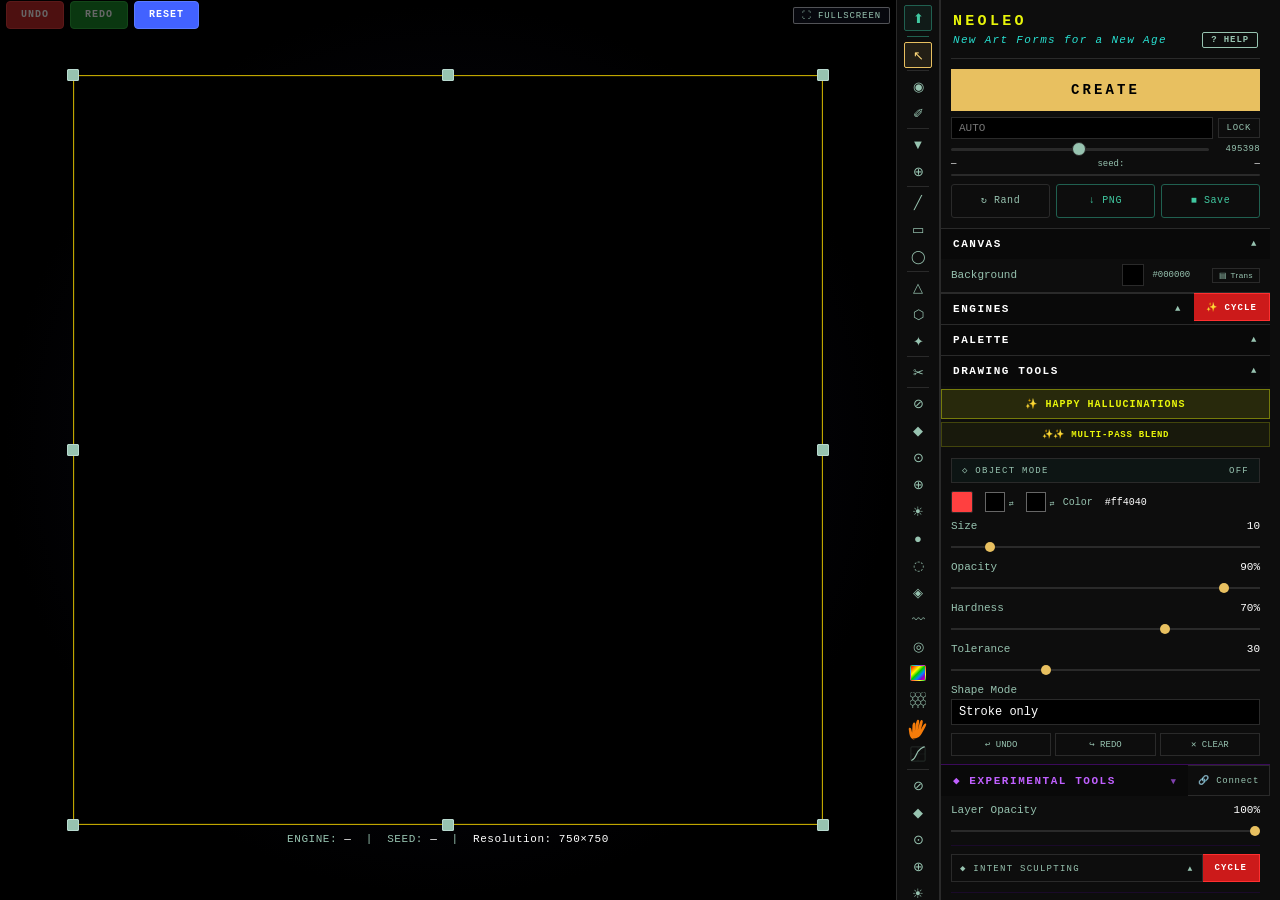
==== commit 217bb888: "Rename HTML to NeoLeo.html and update to checkpoint 2 Replace the old NeoLeo.html with the latest ch" ====
--- a/NeoLeo.html
+++ b/NeoLeo.html
@@ -1,7 +1,7 @@
 <!DOCTYPE html>
-<html lang="en">
-<head>
-<meta charset="UTF-8">
+<!-- saved from url=(0112)file:///Users/bruceimacpro/Desktop/NEOLEO/NeoLeo-Opus4.6-R3_FULL%20FEATURE%20TO%20DATE2026-04-06_114315-UTC.html -->
+<html lang="en"><head><meta http-equiv="Content-Type" content="text/html; charset=UTF-8">
+
 <meta name="viewport" content="width=device-width, initial-scale=1">
 <title>NeoLeo — 2026-04-01 16:51 UTC checkpoint 2</title>
 <style>
@@ -657,20 +657,20 @@
 #crop-ok:hover{background:rgba(40,224,209,.1) !important;}
 
 </style>
-</head>
+<style>.grad-type-btn{flex:1;padding:4px 2px;background:none;border:1px solid #1a1a2a;color:#444;font-size:11px;cursor:pointer;font-family:inherit;transition:all .1s;line-height:1;}.grad-type-btn:hover{color:var(--txt);border-color:#444;}.grad-type-btn.active{background:rgba(232,245,10,.1);border-color:var(--acc);color:var(--acc);}#grad-editor{position:fixed;z-index:10000;background:#0d0d18;border:1px solid #2a2a40;padding:0;width:310px;box-shadow:0 12px 48px rgba(0,0,0,.9);font-family:"Courier New",monospace;}#grad-editor-head{padding:8px 12px;border-bottom:1px solid #1a1a2a;display:flex;align-items:center;justify-content:space-between;}#grad-editor-head span{font-size:9px;letter-spacing:.2em;color:var(--acc);text-transform:uppercase;}#grad-editor-close{background:none;border:none;color:#444;font-size:13px;cursor:pointer;padding:0;line-height:1;}#grad-editor-close:hover{color:var(--txt);}#grad-editor-body{padding:10px 12px;}.grad-preset-strip{display:grid;grid-template-columns:repeat(7,1fr);gap:3px;margin-bottom:10px;}.gp-swatch{height:16px;cursor:pointer;border:1px solid #1a1a2a;transition:border-color .1s;}.gp-swatch:hover,.gp-swatch.sel{border-color:var(--acc);}#gbar-wrap{position:relative;margin-bottom:2px;}#gbar-canvas{display:block;width:100%;height:28px;cursor:crosshair;border:1px solid #2a2a40;}#gbar-markers{position:relative;height:14px;}.gstop-tri{position:absolute;width:0;height:0;border-left:5px solid transparent;border-right:5px solid transparent;border-bottom:8px solid #888;transform:translateX(-5px);cursor:ew-resize;top:2px;}.gstop-tri.sel{border-bottom-color:var(--acc);}.gstop-tri:hover{border-bottom-color:#fff;}#gop-bar-wrap{position:relative;margin-bottom:2px;}#gop-canvas{display:block;width:100%;height:12px;cursor:crosshair;border:1px solid #2a2a40;}#gop-markers{position:relative;height:12px;}.gopstop-tri{position:absolute;width:0;height:0;border-left:4px solid transparent;border-right:4px solid transparent;border-top:7px solid #888;transform:translateX(-4px);cursor:ew-resize;bottom:2px;}.gopstop-tri.sel{border-top-color:var(--acc);}#gstop-ctrl{display:flex;gap:5px;align-items:center;flex-wrap:wrap;padding:6px 0;border-top:1px solid #1a1a28;border-bottom:1px solid #1a1a28;margin:4px 0;}#gstop-col{width:24px;height:20px;cursor:pointer;border:1px solid #444;background:none;flex-shrink:0;}.gsc-label{font-size:8px;color:#97c3b0;}.gsc-num{width:36px;background:#080810;border:1px solid #1a1a28;color:#888;font-size:8px;padding:2px 3px;font-family:inherit;}#gstop-del{background:none;border:1px solid #2a0a0a;color:#ff4060;font-size:8px;cursor:pointer;padding:2px 6px;margin-left:auto;}#grad-overlay{position:absolute;top:0;left:0;width:100%;height:100%;pointer-events:none;z-index:10;overflow:hidden;}</style><style id="fx-css">.fx-bb{padding:4px 8px;background:none;border:1px solid var(--brd);color:var(--dim);font-family:inherit;font-size:9px;cursor:pointer;letter-spacing:.08em;text-transform:uppercase;transition:all .1s;}.fx-bb:hover{color:var(--txt);border-color:var(--dim);}.fx-pm{margin-bottom:5px;}.fx-pr{display:flex;justify-content:space-between;align-items:center;margin-bottom:2px;}.fx-pn{font-size:9px;color:var(--dim);letter-spacing:.06em;}.fx-pv{font-size:9px;color:var(--txt);}</style><style>.cv-rh{position:absolute;width:12px;height:12px;background:#97c3b0;border:1px solid #b8d9cf;z-index:100;pointer-events:all;border-radius:2px;transition:background .12s;}position:absolute;width:12px;height:12px;background:#97c3b0;border:1px solid #b8d9cf;z-index:100;pointer-events:all;border-radius:2px;transition:background .12s,box-shadow .12s;}.cv-rh:hover{background:#E8F50A !important;box-shadow:0 0 0 4px rgba(232,245,10,0.4);}#cv-drag-hint{position:absolute;bottom:-26px;left:50%;transform:translateX(-50%);font-size:9px;font-family:monospace;color:#97c3b0;letter-spacing:.08em;pointer-events:none;white-space:nowrap;display:none;z-index:10;}</style><style>#om-btn{width:100%;padding:6px 10px;background:rgba(40,224,209,0.04);border:1px solid var(--brd);color:var(--dim);font-family:inherit;font-size:9px;cursor:pointer;letter-spacing:.14em;text-transform:uppercase;margin-bottom:8px;display:flex;align-items:center;justify-content:space-between;}#om-btn.on{background:rgba(40,224,209,0.14);border-color:#28E0D1;color:#28E0D1;}</style><style>.cv-rh{position:absolute;width:12px;height:12px;background:#97c3b0;border:1px solid #b8d9cf;z-index:100;pointer-events:all;border-radius:2px;transition:background .12s,box-shadow .12s;}.cv-rh:hover{background:#E8F50A !important;box-shadow:0 0 0 4px rgba(232,245,10,0.4);}#cv-drag-hint{position:absolute;bottom:-26px;left:50%;transform:translateX(-50%);font-size:9px;font-family:monospace;color:#97c3b0;letter-spacing:.08em;pointer-events:none;white-space:nowrap;display:none;z-index:10;}</style></head>
 <body>
 
 <div id="stage">
     <div id="fs-bar" style="position:absolute;top:0;left:0;right:0;height:30px;display:flex;align-items:center;justify-content:space-between;padding:0 6px;z-index:20;pointer-events:none;">
       <div style="display:flex;gap:6px;pointer-events:all;">
-        <button id="undo-persist" title="Undo (Ctrl+Z / Cmd+Z)" onclick="globalUndo()" style="background:#c0292a;border:1px solid #e04040;color:#ffffff;font-family:inherit;font-size:10px;font-weight:700;letter-spacing:.1em;padding:4px 14px;height:28px;cursor:pointer;border-radius:4px;display:flex;align-items:center;justify-content:center;line-height:1;opacity:0.4;transition:opacity .15s,background .15s;" disabled>UNDO</button>
-        <button id="redo-persist" title="Redo (Ctrl+Y / Cmd+Shift+Z)" onclick="globalRedo()" style="background:#1a8a2a;border:1px solid #30b040;color:#ffffff;font-family:inherit;font-size:10px;font-weight:700;letter-spacing:.1em;padding:4px 14px;height:28px;cursor:pointer;border-radius:4px;display:flex;align-items:center;justify-content:center;line-height:1;opacity:0.4;transition:opacity .15s,background .15s;" disabled>REDO</button>
+        <button id="undo-persist" title="Undo (Ctrl+Z / Cmd+Z)" onclick="globalUndo()" style="background:#c0292a;border:1px solid #e04040;color:#ffffff;font-family:inherit;font-size:10px;font-weight:700;letter-spacing:.1em;padding:4px 14px;height:28px;cursor:pointer;border-radius:4px;display:flex;align-items:center;justify-content:center;line-height:1;opacity:0.4;transition:opacity .15s,background .15s;" disabled="">UNDO</button>
+        <button id="redo-persist" title="Redo (Ctrl+Y / Cmd+Shift+Z)" onclick="globalRedo()" style="background:#1a8a2a;border:1px solid #30b040;color:#ffffff;font-family:inherit;font-size:10px;font-weight:700;letter-spacing:.1em;padding:4px 14px;height:28px;cursor:pointer;border-radius:4px;display:flex;align-items:center;justify-content:center;line-height:1;opacity:0.4;transition:opacity .15s,background .15s;" disabled="">REDO</button>
         <button id="rstcvbtn" title="Reset canvas to blank" style="background:#4262ff;border:1px solid #5a7aff;color:#ffffff;font-family:inherit;font-size:10px;font-weight:700;letter-spacing:.1em;padding:4px 14px;height:28px;cursor:pointer;border-radius:4px;display:flex;align-items:center;justify-content:center;line-height:1;transition:background .15s;">RESET</button>
       </div>
-      <button id="fs-btn" title="Toggle fullscreen canvas" onclick="window._toggleFS&&window._toggleFS()" style="pointer-events:all;background:rgba(10,12,20,0.7);border:1px solid rgba(255,255,255,0.3);color:#97c3b0;font-family:inherit;font-size:9px;padding:2px 8px;cursor:pointer;letter-spacing:.1em;border-radius:2px;transition:all .15s;">&#9974; FULLSCREEN</button>
+      <button id="fs-btn" title="Toggle fullscreen canvas" onclick="window._toggleFS&amp;&amp;window._toggleFS()" style="pointer-events:all;background:rgba(10,12,20,0.7);border:1px solid rgba(255,255,255,0.3);color:#97c3b0;font-family:inherit;font-size:9px;padding:2px 8px;cursor:pointer;letter-spacing:.1em;border-radius:2px;transition:all .15s;">⛶ FULLSCREEN</button>
     </div>
-    <div id="cvwrap">
-    <canvas id="uv"></canvas><canvas id="cv"></canvas><canvas id="lv"></canvas><canvas id="dv"></canvas><canvas id="av"></canvas>
+    <div id="cvwrap" style="width: 750px; height: 750px; filter: none;">
+    <canvas id="uv" width="750" height="750" style="width: 750px; height: 750px; z-index: 0;"></canvas><canvas id="cv" width="750" height="750" style="width: 750px; height: 750px; opacity: 1; z-index: 1;"></canvas><canvas id="lv" width="750" height="750" style="width: 750px; height: 750px; opacity: 1;"></canvas><canvas id="dv" width="750" height="750" style="width: 750px; height: 750px; z-index: 3; pointer-events: none; cursor: default;"></canvas><canvas id="av" width="750" height="750" style="width: 750px; height: 750px; z-index: 4;"></canvas>
     <div id="dv-opov" style="position:absolute;inset:0;background:#000;opacity:0;pointer-events:none;z-index:5;transition:opacity .05s;"></div>
     <div class="cv-rh" data-dir="nw" style="top:-6px;left:-6px;cursor:nw-resize;"></div>
     <div class="cv-rh" data-dir="n" style="top:-6px;left:50%;transform:translateX(-50%);cursor:n-resize;"></div>
@@ -701,23 +701,23 @@
       </div>
     </div>
     <div id="placement">
-      <img id="placement-img" src="" alt="">
+      <img id="placement-img" src="file:///Users/bruceimacpro/Desktop/NEOLEO/NeoLeo-Opus4.6-R3_FULL%20FEATURE%20TO%20DATE2026-04-06_114315-UTC.html" alt="">
       <div class="ph nw" data-handle="nw"></div>
       <div class="ph ne" data-handle="ne"></div>
       <div class="ph sw" data-handle="sw"></div>
       <div class="ph se" data-handle="se"></div>
-      <div class="ph n"  data-handle="n"></div>
-      <div class="ph s"  data-handle="s"></div>
-      <div class="ph e"  data-handle="e"></div>
-      <div class="ph w"  data-handle="w"></div>
+      <div class="ph n" data-handle="n"></div>
+      <div class="ph s" data-handle="s"></div>
+      <div class="ph e" data-handle="e"></div>
+      <div class="ph w" data-handle="w"></div>
       <div id="placement-bar">
         <div id="pb-info">0×0</div>
         <button id="pb-commit">✓ Place</button>
         <button id="pb-cancel">✕ Cancel</button>
       </div>
     </div>
-  </div>
-  <div id="bar">ENGINE: <span id="se">—</span> &nbsp;|&nbsp; SEED: <span id="ss">—</span> &nbsp;|&nbsp; <span id="si">ready</span></div>
+  <div class="cv-rh" data-dir="nw" style="top: -6px; left: -6px; cursor: nw-resize;"></div><div class="cv-rh" data-dir="n" style="top: -6px; left: 50%; transform: translateX(-50%); cursor: n-resize;"></div><div class="cv-rh" data-dir="ne" style="top: -6px; right: -6px; cursor: ne-resize;"></div><div class="cv-rh" data-dir="e" style="top: 50%; right: -6px; transform: translateY(-50%); cursor: e-resize;"></div><div class="cv-rh" data-dir="se" style="bottom: -6px; right: -6px; cursor: se-resize;"></div><div class="cv-rh" data-dir="s" style="bottom: -6px; left: 50%; transform: translateX(-50%); cursor: s-resize;"></div><div class="cv-rh" data-dir="sw" style="bottom: -6px; left: -6px; cursor: sw-resize;"></div><div class="cv-rh" data-dir="w" style="top: 50%; left: -6px; transform: translateY(-50%); cursor: w-resize;"></div><div id="cv-drag-hint"></div><div class="cv-rh" data-dir="nw" style="top: -6px; left: -6px; cursor: nw-resize;"></div><div class="cv-rh" data-dir="n" style="top: -6px; left: 50%; transform: translateX(-50%); cursor: n-resize;"></div><div class="cv-rh" data-dir="ne" style="top: -6px; right: -6px; cursor: ne-resize;"></div><div class="cv-rh" data-dir="e" style="top: 50%; right: -6px; transform: translateY(-50%); cursor: e-resize;"></div><div class="cv-rh" data-dir="se" style="bottom: -6px; right: -6px; cursor: se-resize;"></div><div class="cv-rh" data-dir="s" style="bottom: -6px; left: 50%; transform: translateX(-50%); cursor: s-resize;"></div><div class="cv-rh" data-dir="sw" style="bottom: -6px; left: -6px; cursor: sw-resize;"></div><div class="cv-rh" data-dir="w" style="top: 50%; left: -6px; transform: translateY(-50%); cursor: w-resize;"></div><div id="cv-drag-hint"></div></div>
+  <div id="bar" style="position: absolute; top: 966px; bottom: auto; left: 1057.5px; transform: translateX(-50%);">ENGINE: <span id="se">—</span> &nbsp;|&nbsp; SEED: <span id="ss">—</span> &nbsp;|&nbsp; <span id="si">Resolution: 750×750</span></div>
 </div>
 
 <div id="tb">
@@ -739,9 +739,9 @@
   <button class="tbtn" data-t="polygon" data-tip-name="Polygon" data-tip-key="G" data-tip-desc="Click to place vertices. Snap-close near the first point or double-click to finish.">⬡</button>
   <button class="tbtn" data-t="shape" data-tip-name="Free Shape" data-tip-key="S" data-tip-desc="Drag freely — auto-closes and commits on mouse release.">✦</button>
   <div class="tsep"></div>
-  <button class="tbtn" id="croptool" data-t="crop" data-tip-name="Crop Canvas" data-tip-key="C" data-tip-desc="Drag to define a crop region. Apply to resize canvas, preserving image content.">&#9986;</button>
-  <div class="tsep ai"></div>
-  <button class="tbtn ai" id="aitool" data-t="ai" data-tip-name="AI Prompt" data-tip-key="Shift+P" data-tip-desc="Describe changes in plain language. The AI adjusts engines, palettes, lighting and atmosphere to match your intent.">&#10022;</button>
+  <button class="tbtn" id="croptool" data-t="crop" data-tip-name="Crop Canvas" data-tip-key="C" data-tip-desc="Drag to define a crop region. Apply to resize canvas, preserving image content.">✂</button>
+  <div class="tsep"></div><button class="tbtn" data-t="eraser" data-tip-name="Eraser" data-tip-key="E-key" data-tip-desc="Erase with soft brush edge">⊘</button><button class="tbtn" data-t="eyedropper" data-tip-name="Eyedropper" data-tip-key="I" data-tip-desc="Click to sample any colour">◆</button><button class="tbtn" data-t="clone" data-tip-name="Clone Stamp" data-tip-key="S" data-tip-desc="Alt+click to set source, then paint">⊙</button><button class="tbtn" data-t="heal" data-tip-name="Healing Brush" data-tip-key="J" data-tip-desc="Blend-corrects texture seamlessly">⊕</button><button class="tbtn" data-t="dodge" data-tip-name="Dodge" data-tip-key="O" data-tip-desc="Lighten pixels under brush">☀</button><button class="tbtn" data-t="burn" data-tip-name="Burn" data-tip-key="X" data-tip-desc="Darken pixels under brush">●</button><button class="tbtn" data-t="blur" data-tip-name="Blur" data-tip-key="U" data-tip-desc="Soften detail under brush">◌</button><button class="tbtn" data-t="sharpen" data-tip-name="Sharpen" data-tip-key="H" data-tip-desc="Increase local contrast">◈</button><button class="tbtn" data-t="smudge" data-tip-name="Smudge" data-tip-key="M" data-tip-desc="Push and smear pixels">〰</button><button class="tbtn" data-t="sponge" data-tip-name="Sponge" data-tip-key="Z" data-tip-desc="Saturate or desaturate colour">◎</button><button class="tbtn" data-t="gradient" data-tip-name="Gradient" data-tip-key="G" data-tip-desc="Drag to fill gradient"><span style="display: inline-block; width: 16px; height: 16px; border-radius: 2px; border: 1px solid rgba(255, 255, 255, 0.2); background: linear-gradient(135deg, rgb(255, 0, 0), rgb(255, 136, 0) 17%, rgb(255, 255, 0) 33%, rgb(0, 204, 0) 50%, rgb(0, 136, 255) 67%, rgb(136, 0, 204) 83%, rgb(255, 0, 136));"></span></button><button class="tbtn" data-t="texturemap" data-tip-name="Texture Map" data-tip-key="W" data-tip-desc="Stamp procedural textures with brush"><svg viewBox="0 0 18 18" width="16" height="16" style="display: inline-block; vertical-align: middle;"><path d="M5.8,4.6L3.0,6.2L0.2,4.6L0.2,1.4L3.0,-0.2L5.8,1.4Z M11.8,4.6L9.0,6.2L6.2,4.6L6.2,1.4L9.0,-0.2L11.8,1.4Z M17.8,4.6L15.0,6.2L12.2,4.6L12.2,1.4L15.0,-0.2L17.8,1.4Z M2.8,9.1L0.0,10.7L-2.8,9.1L-2.8,5.9L-0.0,4.3L2.8,5.9Z M8.8,9.1L6.0,10.7L3.2,9.1L3.2,5.9L6.0,4.3L8.8,5.9Z M14.8,9.1L12.0,10.7L9.2,9.1L9.2,5.9L12.0,4.3L14.8,5.9Z M20.8,9.1L18.0,10.7L15.2,9.1L15.2,5.9L18.0,4.3L20.8,5.9Z M5.8,13.6L3.0,15.2L0.2,13.6L0.2,10.4L3.0,8.8L5.8,10.4Z M11.8,13.6L9.0,15.2L6.2,13.6L6.2,10.4L9.0,8.8L11.8,10.4Z M17.8,13.6L15.0,15.2L12.2,13.6L12.2,10.4L15.0,8.8L17.8,10.4Z M2.8,18.1L0.0,19.7L-2.8,18.1L-2.8,14.9L-0.0,13.3L2.8,14.9Z M8.8,18.1L6.0,19.7L3.2,18.1L3.2,14.9L6.0,13.3L8.8,14.9Z M14.8,18.1L12.0,19.7L9.2,18.1L9.2,14.9L12.0,13.3L14.8,14.9Z M20.8,18.1L18.0,19.7L15.2,18.1L15.2,14.9L18.0,13.3L20.8,14.9Z " fill="none" stroke="currentColor" stroke-width="0.6" opacity="0.8"></path></svg></button><button class="tbtn" data-t="humanize" data-tip-name="Humanize" data-tip-key="Q" data-tip-desc="Make art look hand-drawn with organic imperfections"><svg viewBox="2.5 4.5 14 17" width="28" height="26" style="display: block; position: absolute; inset: 0px;"><path d="M7 21c-2.2-.5-3.5-2-3.8-4.2l-.4-3c-.1-.6.3-1 .8-.9.5.1.8.5.9 1l.5 2.2 .2-4c0-1 .2-2 .7-2.5.4-.3.9-.2 1.1.2.2.5.2 1.2.1 2l-.3 3.5.6-4.5c.2-1.2.5-2.5 1-3 .4-.4.9-.3 1.1.2.2.5.1 1.4-.1 2.5l-.7 4 1-4c.3-1 .6-2 1.1-2.5.4-.3.9-.2 1.1.2.2.5 0 1.3-.2 2.2l-1 3.8 1.5-2.8c.4-.7.9-1.3 1.4-1.4.5-.1.7.2.6.7-.1.6-.5 1.5-1 2.5l-2 3.5c-.7 1.2-1.5 2-2.5 2.5-1 .5-2.2.8-3.6.5z" fill="#f57c0a"></path></svg></button><button class="tbtn" data-t="curves" data-tip-name="Curves" data-tip-key="V" data-tip-desc="Photoshop-style curves adjustment"><svg viewBox="0 0 18 18" width="16" height="16" style="display: inline-block; vertical-align: middle;"><rect x="1" y="1" width="16" height="16" rx="1" fill="none" stroke="currentColor" stroke-width="0.6" opacity="0.3"></rect><line x1="1" y1="9" x2="17" y2="9" stroke="currentColor" stroke-width="0.3" opacity="0.2"></line><line x1="9" y1="1" x2="9" y2="17" stroke="currentColor" stroke-width="0.3" opacity="0.2"></line><line x1="1" y1="17" x2="17" y2="1" stroke="currentColor" stroke-width="0.4" opacity="0.2" stroke-dasharray="1,1"></line><path d="M2 16 Q5 15 7 10 Q9 5 12 3 Q15 1 16 1" fill="none" stroke="currentColor" stroke-width="1.4" stroke-linecap="round"></path></svg></button><div class="tsep ai"></div>
+  <button class="tbtn ai" id="aitool" data-t="ai" data-tip-name="AI Prompt" data-tip-key="Shift+P" data-tip-desc="Describe changes in plain language. The AI adjusts engines, palettes, lighting and atmosphere to match your intent.">✦</button>
   <div class="tsep fx"></div>
   <button class="tbtn fx" id="ltool" data-t="lighting" data-tip-name="Lighting" data-tip-key="⇧L" data-tip-desc="Add up to 2 light sources (Point, Spot, Rim) with color, intensity, radius, bloom, and ambient fill.">⊙</button>
   <button class="tbtn fx" id="atool" data-t="atmo" data-tip-name="Atmosphere" data-tip-key="⇧A" data-tip-desc="Vignette, fog/haze, film grain, color grade (temp, sat, contrast, brightness), chromatic aberration.">≋</button>
@@ -750,18 +750,18 @@
 </div>
 
 <div id="upload-panel">
-  <div class="fx-hdr" id="up-drag-hdr" style="cursor:move;user-select:none;" title="Drag to move panel"><span class="fx-htit">⬆ Upload Image <span style="font-size:7px;color:rgba(151,195,176,0.5);letter-spacing:.06em;">⠿ drag</span></span><div style="display:flex;gap:4px;align-items:center;margin-left:auto;"><button id="slref-btn" onclick="window._slRef&&window._slRef.open()" style="background:rgba(151,195,176,0.1);border:1px solid #97c3b0;color:#97c3b0;font-family:inherit;font-size:8px;padding:2px 6px;cursor:pointer;letter-spacing:.08em;border-radius:2px;white-space:nowrap;">&#9636; Slider Ref</button><button class="fx-cls" id="up-cls">×</button></div></div>
+  <div class="fx-hdr" id="up-drag-hdr" style="cursor:move;user-select:none;" title="Drag to move panel"><span class="fx-htit">⬆ Upload Image <span style="font-size:7px;color:rgba(151,195,176,0.5);letter-spacing:.06em;">⠿ drag</span></span><div style="display:flex;gap:4px;align-items:center;margin-left:auto;"><button id="slref-btn" onclick="window._slRef&amp;&amp;window._slRef.open()" style="background:rgba(151,195,176,0.1);border:1px solid #97c3b0;color:#97c3b0;font-family:inherit;font-size:8px;padding:2px 6px;cursor:pointer;letter-spacing:.08em;border-radius:2px;white-space:nowrap;">▤ Slider Ref</button><button class="fx-cls" id="up-cls">×</button></div></div>
   <div class="fx-sec">
-    <div id="u-dropzone" id="u-dz">
+    <div id="u-dropzone">
       <div id="u-dropzone-lbl"><b>Click or drag &amp; drop</b>PNG or JPEG · max 5 MB</div>
     </div>
     <div id="u-err"></div>
     <input type="file" id="u-file" accept="image/png,image/jpeg" style="display:none">
-    <div id="u-preview">
+    <div id="u-preview" style="display: none;">
     <div id="u-thumb-wrap" draggable="true" title="Drag onto canvas to place">
       <canvas id="u-thumb"></canvas>
       <div id="u-drag-badge">DRAG TO CANVAS</div>
-      <button id="u-del-btn" title="Delete image" onclick="document.getElementById('u-clear').click()" style="position:absolute;top:4px;left:4px;background:rgba(0,0,0,.7);border:1px solid #5a2020;color:#ff6060;font-family:inherit;font-size:9px;padding:2px 6px;cursor:pointer;letter-spacing:.06em;z-index:2;">✕</button>
+      <button id="u-del-btn" title="Delete image" onclick="document.getElementById(&#39;u-clear&#39;).click()" style="position:absolute;top:4px;left:4px;background:rgba(0,0,0,.7);border:1px solid #5a2020;color:#ff6060;font-family:inherit;font-size:9px;padding:2px 6px;cursor:pointer;letter-spacing:.06em;z-index:2;">✕</button>
     </div>
     <div id="u-preview-info"></div>
     <div class="u-drag-hint">↖ drag thumbnail onto canvas to position</div>
@@ -769,11 +769,11 @@
 
   <!-- ◈ IMAGE SIGNAL — directly below thumbnail -->
   <div id="is-sec" style="display:none;padding:8px 10px;border-top:1px solid rgba(151,195,176,0.2);">
-    <div style="font-size:8px;color:#97c3b0;letter-spacing:.14em;font-weight:bold;margin-bottom:5px;">&#9672; IMAGE SIGNAL</div>
+    <div style="font-size:8px;color:#97c3b0;letter-spacing:.14em;font-weight:bold;margin-bottom:5px;">◈ IMAGE SIGNAL</div>
     <div style="font-size:8px;color:#97c3b0;font-style:italic;margin-bottom:7px;line-height:1.5;">Palette, density &amp; gradient fields broadcast to all engines and tools.</div>
     <div style="display:flex;gap:4px;margin-bottom:7px;">
-      <button id="is-extract-btn" class="fx-bb" style="flex:2;border-color:#97c3b0;color:#97c3b0;" onclick="window._IS&&window._IS.extract()">&#9672; Extract &amp; Activate</button>
-      <button id="is-clear-btn" class="fx-bb" style="flex:1;border-color:#444;color:var(--dim);" onclick="window._IS&&window._IS.deactivate()">&#10005; Off</button>
+      <button id="is-extract-btn" class="fx-bb" style="flex:2;border-color:#97c3b0;color:#97c3b0;" onclick="window._IS&amp;&amp;window._IS.extract()">◈ Extract &amp; Activate</button>
+      <button id="is-clear-btn" class="fx-bb" style="flex:1;border-color:#444;color:var(--dim);" onclick="window._IS&amp;&amp;window._IS.deactivate()">✕ Off</button>
     </div>
     <div style="display:flex;gap:6px;margin-bottom:7px;align-items:flex-start;">
       <div><canvas id="is-map-thumb" width="60" height="45" style="border-radius:2px;border:1px solid rgba(255,255,255,0.08);display:block;"></canvas><div style="font-size:8px;color:#97c3b0;text-align:center;margin-top:2px;">density</div></div>
@@ -783,14 +783,14 @@
     <div class="fx-pm"><div class="fx-pr"><span class="fx-pn">Structural Influence</span><span class="fx-pv" id="is-inf-v">70%</span></div><input type="range" id="is-inf" min="0" max="100" value="70"></div>
     <div class="fx-pm"><div class="fx-pr"><span class="fx-pn">Palette Blend</span><span class="fx-pv" id="is-pal-v">100%</span></div><input type="range" id="is-pal" min="0" max="100" value="100"></div>
     <div style="display:flex;gap:4px;margin-top:4px;">
-      <button id="is-inv-btn" class="fx-bb" style="flex:1;font-size:8px;border-color:#444;color:var(--dim);" onclick="window._IS&&window._IS.toggleInvert(this)">&#8857; Invert Map</button>
+      <button id="is-inv-btn" class="fx-bb" style="flex:1;font-size:8px;border-color:#444;color:var(--dim);" onclick="window._IS&amp;&amp;window._IS.toggleInvert(this)">⊙ Invert Map</button>
     </div>
     <div id="is-status" style="font-size:8px;color:#97c3b0;margin-top:5px;font-style:italic;min-height:10px;"></div>
   </div>
 
   </div>
 <div class="fx-sec" id="u-adj-sec">
-    <div class="fx-stit" style="color:#97c3b0;letter-spacing:.12em;">&#9632; Image Adjustments</div>
+    <div class="fx-stit" style="color:#97c3b0;letter-spacing:.12em;">■ Image Adjustments</div>
     <div class="fx-note" style="margin-bottom:6px;">Applied in realtime to the composited display. Resets on Clear.</div>
     <div class="fx-pm"><div class="fx-pr"><span class="fx-pn">Brightness</span><span class="fx-pv" id="u-briv">0</span></div><input type="range" id="u-bri" min="-100" max="100" value="0"></div>
     <div class="fx-pm"><div class="fx-pr"><span class="fx-pn">Contrast</span><span class="fx-pv" id="u-conv">0</span></div><input type="range" id="u-con" min="-100" max="100" value="0"></div>
@@ -802,9 +802,9 @@
     <div class="fx-note" style="margin-top:1px;margin-bottom:4px;">← cool &nbsp;&nbsp; warm →</div>
     <div class="fx-pm"><div class="fx-pr"><span class="fx-pn">Tint</span><span class="fx-pv" id="u-tntv">0</span></div><input type="range" id="u-tnt" min="-100" max="100" value="0"></div>
     <div class="fx-note" style="margin-top:1px;margin-bottom:6px;">← green &nbsp;&nbsp; magenta →</div>
-    <button class="fx-bb" id="u-adj-reset" style="width:100%;border-color:#444;color:var(--dim);">&#8635; Reset All Adjustments</button>
+    <button class="fx-bb" id="u-adj-reset" style="width:100%;border-color:#444;color:var(--dim);">↻ Reset All Adjustments</button>
   </div>
-  <div class="fx-sec" id="u-controls">
+  <div class="fx-sec" id="u-controls" style="display: none;">
     <div class="fx-stit">Layer Mode</div>
     <div class="fx-pm"><select id="u-mode">
       <option value="under">Under engine art</option>
@@ -838,7 +838,7 @@
     </select></div>
     <div class="fx-note" style="margin-top:4px;">Blend applies when layer mode is Under or Over.</div>
   </div>
-  <div class="fx-sec" id="u-engine-sec">
+  <div class="fx-sec" id="u-engine-sec" style="display: none;">
     <div class="fx-stit">Engine on Image</div>
     <div class="fx-note" style="margin-bottom:6px;">Choose how the generative engine composites onto your photo when you hit Generate.</div>
     <div class="fx-pm"><div class="fx-pr"><span class="fx-pn">Engine blend</span></div>
@@ -860,11 +860,11 @@
     </select></div>
     <div class="fx-pm"><div class="fx-pr"><span class="fx-pn">Engine opacity</span><span class="fx-pv" id="u-engopv">80%</span></div>
     <input type="range" id="u-engopr" min="0" max="100" value="80"></div>
-    <label class="fx-tg" style="margin-bottom:6px;"><input type="checkbox" id="u-eng-on" checked><span style="font-size:9px;color:var(--dim);">Apply engine when generating</span></label>
+    <label class="fx-tg" style="margin-bottom:6px;"><input type="checkbox" id="u-eng-on" checked=""><span style="font-size:9px;color:var(--dim);">Apply engine when generating</span></label>
   </div>
   <!-- ◆ Draw On Image — composite tools, shown once image is loaded -->
-  <div class="fx-sec" id="img-composite-sec">
-    <div class="fx-stit" style="color:#a080ff;">&#9670; Draw On Image</div>
+  <div class="fx-sec" id="img-composite-sec" style="display: none;">
+    <div class="fx-stit" style="color:#a080ff;">◆ Draw On Image</div>
     <div class="fx-pm">
       <div class="fx-pr"><span class="fx-pn">Blend mode</span></div>
       <select id="draw-blend-sel" style="width:100%;background:#111;border:1px solid var(--brd);color:var(--txt);font-family:inherit;font-size:9px;padding:3px 5px;cursor:pointer;">
@@ -889,12 +889,12 @@
       <input type="range" id="draw-merge-op" min="1" max="100" value="100">
     </div>
     <div style="display:flex;gap:4px;margin-top:6px;">
-      <button class="fx-bb" id="img-merge-draw" style="flex:1;">&#8680; Merge Drawing</button>
-      <button class="fx-bb" id="img-merge-engine" style="flex:1;">&#8680; Merge Engine</button>
+      <button class="fx-bb" id="img-merge-draw" style="flex:1;">⇨ Merge Drawing</button>
+      <button class="fx-bb" id="img-merge-engine" style="flex:1;">⇨ Merge Engine</button>
     </div>
     <div style="display:flex;gap:4px;margin-top:4px;">
-      <button class="fx-bb" id="img-flatten-all" style="flex:1;border-color:#4a3080;color:#a080ff;">&#9608; Flatten All</button>
-      <button class="fx-bb" id="img-clear-draw" style="flex:1;border-color:#5a2020;color:#ff6060;">&#10005; Clear Drawing</button>
+      <button class="fx-bb" id="img-flatten-all" style="flex:1;border-color:#4a3080;color:#a080ff;">█ Flatten All</button>
+      <button class="fx-bb" id="img-clear-draw" style="flex:1;border-color:#5a2020;color:#ff6060;">✕ Clear Drawing</button>
     </div>
     <div class="fx-note" style="margin-top:6px;">Merge your drawing/engine output onto the image using the selected blend mode. Flatten All merges every layer.</div>
   </div>
@@ -909,18 +909,18 @@
   <div class="fx-br" id="u-crop-row" style="display:none"><button class="fx-bb" id="u-crop-btn" style="border-color:#28E0D1;color:#28E0D1;">✂ Crop Image</button></div>
   </div>
 
-</div>
+
 <div id="prompt-panel">
-  <div class="fx-hdr"><span class="fx-htit">&#10022; AI Prompt</span><button class="fx-cls" id="ai-cls">&#215;</button></div>
+  <div class="fx-hdr"><span class="fx-htit">✦ AI Prompt</span><button class="fx-cls" id="ai-cls">×</button></div>
   <div class="fx-sec" style="padding:8px 10px;">
     <div style="font-size:8px;color:var(--dim);line-height:1.6;margin-bottom:6px;">Describe changes in plain language. The AI reads the current canvas and all settings, then adjusts engines, palettes, lighting and atmosphere to match.</div>
-    <label id="ai-ctx-row"><input type="checkbox" id="ai-send-img" checked> Send canvas snapshot with prompt</label>
+    <label id="ai-ctx-row"><input type="checkbox" id="ai-send-img" checked=""> Send canvas snapshot with prompt</label>
   </div>
   <div id="ai-key-row"><label>ANTHROPIC API KEY (required)</label><input type="password" id="ai-key-in" placeholder="sk-ant-..." autocomplete="off" spellcheck="false"></div>
   <div id="ai-history"><div class="ai-msg sys">Enter your Anthropic API key above, then describe what to change.</div></div>
   <div id="ai-input-wrap">
     <textarea id="ai-textarea" placeholder="e.g. make it more chaotic and warm, add a soft blue rim light, reduce contrast..." spellcheck="false"></textarea>
-    <div id="ai-send-row"><button id="ai-send">Send</button><button id="ai-stop" title="Stop">&#9632; Stop</button><button id="ai-clrh" title="Clear history">&#8635;</button></div>
+    <div id="ai-send-row"><button id="ai-send">Send</button><button id="ai-stop" title="Stop">■ Stop</button><button id="ai-clrh" title="Clear history">↻</button></div>
     <div id="ai-status"></div>
   </div>
 </div>
@@ -929,9 +929,9 @@
   <div class="fx-sec"><label class="fx-tg"><input type="checkbox" id="l-on"><span class="fx-tg-lbl">Enable Lighting</span></label></div>
   <div class="fx-sec">
     <div class="fx-stit">Light 1</div>
-    <label class="fx-tg" style="margin-bottom:4px;"><input type="checkbox" id="l1-on" checked><span style="font-size:10px;color:var(--dim);">Active</span></label>
+    <label class="fx-tg" style="margin-bottom:4px;"><input type="checkbox" id="l1-on" checked=""><span style="font-size:10px;color:var(--dim);">Active</span></label>
     <div class="fx-pm"><div class="fx-pr"><span class="fx-pn">Type</span></div><select id="l1-type"><option value="point">Point</option><option value="spot">Spot</option><option value="rim">Rim</option></select></div>
-    <div class="fx-cr"><div class="fx-sw" id="l1csw"><input type="color" id="l1-col" value="#ffee88"></div><span class="fx-pn">Color &nbsp;<span class="fx-pv" id="l1-coltxt">#ffee88</span></span></div>
+    <div class="fx-cr"><div class="fx-sw" id="l1csw" style="background: rgb(255, 238, 136);"><input type="color" id="l1-col" value="#ffee88"></div><span class="fx-pn">Color &nbsp;<span class="fx-pv" id="l1-coltxt">#ffee88</span></span></div>
     <div class="fx-pm"><div class="fx-pr"><span class="fx-pn">Intensity</span><span class="fx-pv" id="l1-intv">60</span></div><input type="range" id="l1-int" min="0" max="100" value="60"></div>
     <div class="fx-pm"><div class="fx-pr"><span class="fx-pn">Radius</span><span class="fx-pv" id="l1-radv">220</span></div><input type="range" id="l1-rad" min="20" max="600" value="220"></div>
     <div class="fx-pm"><div class="fx-pr"><span class="fx-pn">Position X</span><span class="fx-pv" id="l1-pxv">30%</span></div><input type="range" id="l1-px" min="0" max="100" value="30"></div>
@@ -941,7 +941,7 @@
     <div class="fx-stit">Light 2</div>
     <label class="fx-tg" style="margin-bottom:4px;"><input type="checkbox" id="l2-on"><span style="font-size:10px;color:var(--dim);">Active</span></label>
     <div class="fx-pm"><div class="fx-pr"><span class="fx-pn">Type</span></div><select id="l2-type"><option value="point">Point</option><option value="spot">Spot</option><option value="rim">Rim</option></select></div>
-    <div class="fx-cr"><div class="fx-sw" id="l2csw"><input type="color" id="l2-col" value="#88ccff"></div><span class="fx-pn">Color &nbsp;<span class="fx-pv" id="l2-coltxt">#88ccff</span></span></div>
+    <div class="fx-cr"><div class="fx-sw" id="l2csw" style="background: rgb(136, 204, 255);"><input type="color" id="l2-col" value="#88ccff"></div><span class="fx-pn">Color &nbsp;<span class="fx-pv" id="l2-coltxt">#88ccff</span></span></div>
     <div class="fx-pm"><div class="fx-pr"><span class="fx-pn">Intensity</span><span class="fx-pv" id="l2-intv">40</span></div><input type="range" id="l2-int" min="0" max="100" value="40"></div>
     <div class="fx-pm"><div class="fx-pr"><span class="fx-pn">Radius</span><span class="fx-pv" id="l2-radv">160</span></div><input type="range" id="l2-rad" min="20" max="600" value="160"></div>
     <div class="fx-pm"><div class="fx-pr"><span class="fx-pn">Position X</span><span class="fx-pv" id="l2-pxv">70%</span></div><input type="range" id="l2-px" min="0" max="100" value="70"></div>
@@ -954,7 +954,7 @@
   </div>
   <div class="fx-sec">
     <div class="fx-stit">Ambient Fill</div>
-    <div class="fx-cr"><div class="fx-sw" id="lambcsw"><input type="color" id="l-ambc" value="#001122"></div><span class="fx-pn">Color &nbsp;<span class="fx-pv" id="l-ambctxt">#001122</span></span></div>
+    <div class="fx-cr"><div class="fx-sw" id="lambcsw" style="background: rgb(0, 17, 34);"><input type="color" id="l-ambc" value="#001122"></div><span class="fx-pn">Color &nbsp;<span class="fx-pv" id="l-ambctxt">#001122</span></span></div>
     <div class="fx-pm"><div class="fx-pr"><span class="fx-pn">Level</span><span class="fx-pv" id="l-ambv">0</span></div><input type="range" id="l-amb" min="0" max="100" value="0"></div>
   </div>
   <div class="fx-br"><button class="fx-bb" id="l-rst">↺ Reset all</button></div>
@@ -968,12 +968,12 @@
     <div class="fx-stit">Vignette</div>
     <div class="fx-pm"><div class="fx-pr"><span class="fx-pn">Strength</span><span class="fx-pv" id="a-vstrv">0</span></div><input type="range" id="a-vstr" min="0" max="100" value="0"></div>
     <div class="fx-pm"><div class="fx-pr"><span class="fx-pn">Softness</span><span class="fx-pv" id="a-vsftv">50</span></div><input type="range" id="a-vsft" min="0" max="100" value="50"></div>
-    <div class="fx-cr"><div class="fx-sw" id="avgcsw"><input type="color" id="a-vcol" value="#000000"></div><span class="fx-pn">Color</span></div>
+    <div class="fx-cr"><div class="fx-sw" id="avgcsw" style="background: rgb(0, 0, 0);"><input type="color" id="a-vcol" value="#000000"></div><span class="fx-pn">Color</span></div>
   </div>
   <div class="fx-sec">
     <div class="fx-stit">Fog / Haze</div>
     <div class="fx-pm"><select id="a-ftype"><option value="none">None</option><option value="flat">Flat Overlay</option><option value="radial">Radial (center)</option><option value="bottom">Ground Fog</option><option value="top">Top Haze</option></select></div>
-    <div class="fx-cr"><div class="fx-sw" id="afgsw"><input type="color" id="a-fcol" value="#b0c8d8"></div><span class="fx-pn">Color</span></div>
+    <div class="fx-cr"><div class="fx-sw" id="afgsw" style="background: rgb(176, 200, 216);"><input type="color" id="a-fcol" value="#b0c8d8"></div><span class="fx-pn">Color</span></div>
     <div class="fx-pm"><div class="fx-pr"><span class="fx-pn">Density</span><span class="fx-pv" id="a-fdenv">0</span></div><input type="range" id="a-fden" min="0" max="100" value="0"></div>
   </div>
   <div class="fx-sec">
@@ -1014,10 +1014,10 @@
     <!-- Engine Layers -->
     <div id="elyr-section">
       <div id="elyr-hdr">
-        <span id="elyr-title">&#9670; Engine Layers</span>
+        <span id="elyr-title">◆ Engine Layers</span>
         <button id="elyr-add-btn" title="Capture current engine output as a new engine layer">+ Capture</button>
-      </div>
-      <div id="elyr-list"></div>
+      <button id="elyr-gen-btn" title="Generate engine output and capture it as a new layer, keeping previous engine layers" style="font-size: 8px; padding: 2px 7px; background: none; border: 1px solid rgb(74, 48, 128); color: rgb(160, 128, 255); font-family: inherit; cursor: pointer; letter-spacing: 0.06em; text-transform: uppercase; margin-left: 4px;">▶ Gen+Layer</button></div>
+      <div id="elyr-list"><div style="font-size: 9px; color: rgb(151, 195, 176); font-style: italic; padding: 4px 0px;">No engine layers yet. Generate and click + Capture.</div></div>
     </div>
   </div>
 </div>
@@ -1031,7 +1031,7 @@
       <div style="font-size:15px;font-weight:bold;letter-spacing:.22em;color:#E8F50A;text-transform:uppercase;line-height:1;">NeoLeo</div>
       <div style="display:flex;align-items:center;justify-content:space-between;margin-top:3px;">
         <div style="font-size:11px;letter-spacing:.12em;color:#28E0D1;font-style:italic;">New Art Forms for a New Age</div>
-        <button onclick="window.open('neoleo_help.html','_blank')" title="Open NeoLeo Help Guide" style="background:none;border:1px solid #97c3b0;color:#97c3b0;font-family:inherit;font-size:9px;padding:2px 8px;cursor:pointer;letter-spacing:.1em;border-radius:2px;text-transform:uppercase;font-weight:600;">? Help</button>
+        <button onclick="window.open(&#39;neoleo_help.html&#39;,&#39;_blank&#39;)" title="Open NeoLeo Help Guide" style="background:none;border:1px solid #97c3b0;color:#97c3b0;font-family:inherit;font-size:9px;padding:2px 8px;cursor:pointer;letter-spacing:.1em;border-radius:2px;text-transform:uppercase;font-weight:600;">? Help</button>
       </div>
     </div>
     <div>
@@ -1043,7 +1043,7 @@
     </div>
     <div id="seed-slider-wrap">
       <input type="range" id="seed-sl" min="1" max="999999" value="1" step="1">
-      <div id="seed-sl-display">—</div>
+      <div id="seed-sl-display">976192</div>
     </div>
     <div id="eng-status"><span id="se">—</span>&nbsp; seed: <span id="ss">—</span></div>
     <div id="pg2"><div id="pg2-bar"></div></div>
@@ -1051,35 +1051,35 @@
       <div id="hist-hdr">
         <span id="hist-hdr-lbl">History</span>
         <div id="hist-nav">
-          <button id="hist-prev" disabled>&#8592;</button>
+          <button id="hist-prev" disabled="">←</button>
           <span id="hist-pos">—</span>
-          <button id="hist-next" disabled>&#8594;</button>
+          <button id="hist-next" disabled="">→</button>
         </div>
       </div>
       <div id="hist-thumbs"></div>
       <div id="hist-actions">
-        <button id="hist-restore-btn">&#8617; Restore</button>
-        <button id="hist-export-btn">&#8595; Export</button>
-        <button id="hist-delete-btn" style="flex:0.6;padding:4px;background:none;font-family:inherit;font-size:9px;cursor:pointer;letter-spacing:.1em;text-transform:uppercase;border:1px solid #5a2020;color:#ff6060;">&#10005; Del</button>
-        <button id="hist-save-btn" style="flex:0.6;padding:4px;background:none;font-family:inherit;font-size:9px;cursor:pointer;letter-spacing:.1em;text-transform:uppercase;border:1px solid #206050;color:#40c8a0;">&#9632; Save</button>
+        <button id="hist-restore-btn">↩ Restore</button>
+        <button id="hist-export-btn">↓ Export</button>
+        <button id="hist-delete-btn" style="flex:0.6;padding:4px;background:none;font-family:inherit;font-size:9px;cursor:pointer;letter-spacing:.1em;text-transform:uppercase;border:1px solid #5a2020;color:#ff6060;">✕ Del</button>
+        <button id="hist-save-btn" style="flex:0.6;padding:4px;background:none;font-family:inherit;font-size:9px;cursor:pointer;letter-spacing:.1em;text-transform:uppercase;border:1px solid #206050;color:#40c8a0;">■ Save</button>
       </div>
     </div>
     <div id="qa-row">
-      <button class="qa-btn" id="ranbtn">&#8635; Rand</button>
-      <button class="qa-btn s" id="xbtn">&#8595; PNG</button>
-      <button class="qa-btn s" id="save-btn">&#9632; Save</button>
+      <button class="qa-btn" id="ranbtn">↻ Rand</button>
+      <button class="qa-btn s" id="xbtn">↓ PNG</button>
+      <button class="qa-btn s" id="save-btn">■ Save</button>
     </div>
     <div id="slots-wrap">
-      <div id="slots-hdr"><span>Saved states (max 8)</span><button id="slots-close-btn">&#215; close</button></div>
-      <div id="slots-list"></div>
+      <div id="slots-hdr"><span>Saved states (max 8)</span><button id="slots-close-btn">× close</button></div>
+      <div id="slots-list"><div class="slot-empty">No saved states yet.</div></div>
     </div>
   </div>
 
   <!-- CANVAS toggle -->
-  <button class="sec-hdr-btn" id="canvas-toggle2">Canvas <span class="chev">&#9650;</span></button>
+  <button class="sec-hdr-btn" id="canvas-toggle2">Canvas <span class="chev">▲</span></button>
   <div class="sec-body" id="canvas-body2">
     <select id="res-sel">
-      <option value="square" selected>Square 750×750</option>
+      <option value="square" selected="">Square 750×750</option>
       <option value="9:16">9:16 — Portrait</option>
       <option value="16:9">16:9 — Landscape</option>
       <option value="circle">Circle Anamorphic</option>
@@ -1089,11 +1089,11 @@
     <div id="res-preview-wrap">
       <div id="res-preview-row-main" style="display:flex;align-items:center;gap:10px;margin:6px 0 4px;">
         <div id="res-preview-box">
-          <div id="res-preview-inner"></div>
+          <div id="res-preview-inner" style="width: 50px; height: 50px; border-radius: 0px; background: rgb(0, 0, 0);"></div>
         </div>
         <div>
-          <div id="res-preview-label" style="font-size:9px;color:var(--dim);letter-spacing:.06em;font-family:'Courier New',monospace;">1:1</div>
-          <div id="res-px-label" style="font-size:9px;color:#E8F50A;font-family:'Courier New',monospace;letter-spacing:.04em;margin-top:2px;">750 × 750</div>
+          <div id="res-preview-label" style="font-size:9px;color:var(--dim);letter-spacing:.06em;font-family:&#39;Courier New&#39;,monospace;">1:1</div>
+          <div id="res-px-label" style="font-size:9px;color:#E8F50A;font-family:&#39;Courier New&#39;,monospace;letter-spacing:.04em;margin-top:2px;">750 × 750</div>
         </div>
       </div>
     </div>
@@ -1103,7 +1103,7 @@
       <input type="number" id="res-ch" value="750" min="100" max="4096" step="1" placeholder="H">
       <span>px</span>
     </div>
-    <div id="res-info" style="font-size:9px;color:var(--dim);margin-top:4px;">Canvas: <span id="res-disp">—</span></div>
+    <div id="res-info" style="font-size:9px;color:var(--dim);margin-top:4px;">Canvas: <span id="res-disp">750 × 750 px</span></div>
   </div>
 
   <!-- Background colour — always visible, outside collapsible section -->
@@ -1112,21 +1112,21 @@
     <div id="bg-col-swatch" style="width:22px;height:22px;background:#000000;border:1px solid var(--brd);cursor:pointer;position:relative;flex-shrink:0;" title="Canvas background colour">
       <input type="color" id="bg-col-picker" value="#000000" style="position:absolute;inset:0;opacity:0;width:100%;height:100%;cursor:pointer;">
     </div>
-    <span id="bg-col-hex" style="font-size:9px;color:var(--dim);font-family:'Courier New',monospace;min-width:52px;">#000000</span>
-    <button id="bg-col-transparent" title="Transparent" style="background:none;border:1px solid var(--brd);color:var(--dim);font-size:8px;cursor:pointer;padding:2px 6px;letter-spacing:.06em;">&#9636; Trans</button>
+    <span id="bg-col-hex" style="font-size:9px;color:var(--dim);font-family:&#39;Courier New&#39;,monospace;min-width:52px;">#000000</span>
+    <button id="bg-col-transparent" title="Transparent" style="background:none;border:1px solid var(--brd);color:var(--dim);font-size:8px;cursor:pointer;padding:2px 6px;letter-spacing:.06em;">▤ Trans</button>
   </div>
 
   <!-- ENGINES toggle -->
   <!-- Cycle Random Engine — always visible above Engines section -->
   <div style="display:flex;align-items:stretch;gap:0;margin-bottom:0;">
-    <button class="sec-hdr-btn" id="eng-toggle" style="flex:1;">Engines <span class="chev">&#9650;</span></button>
-    <button id="eng-cycle-btn" title="Cycle through engines in sequence — all sliders at max" class="cycle-btn">&#10024; Cycle</button>
+    <button class="sec-hdr-btn" id="eng-toggle" style="flex:1;">Engines <span class="chev">▲</span></button>
+    <button id="eng-cycle-btn" title="Cycle through engines in sequence — all sliders at max" class="cycle-btn">✨ Cycle</button>
   </div>
-  <div id="eng-cycle-label" style="font-size:8px;color:var(--acc);padding:2px 10px 3px;background:rgba(232,245,10,0.04);border-left:1px solid var(--brd);border-right:1px solid var(--brd);display:none;letter-spacing:.06em;">&#9654; <span id="eng-cycle-name">—</span></div>
+  <div id="eng-cycle-label" style="font-size:8px;color:var(--acc);padding:2px 10px 3px;background:rgba(232,245,10,0.04);border-left:1px solid var(--brd);border-right:1px solid var(--brd);display:none;letter-spacing:.06em;">▶ <span id="eng-cycle-name">—</span></div>
   <div class="sec-body" id="eng-body">
     <div class="pm" style="margin-bottom:8px;padding-bottom:8px;border-bottom:1px solid var(--brd);">
       <div class="pr"><span class="pn">Opacity</span><span class="pv" id="eng-op-v">100%</span></div>
-      <input type="range" id="eng-op" min="0" max="100" value="100" oninput="document.getElementById('eng-op-v').textContent=this.value+'%';document.getElementById('cv').style.opacity=this.value/100;">
+      <input type="range" id="eng-op" min="0" max="100" value="100" oninput="document.getElementById(&#39;eng-op-v&#39;).textContent=this.value+&#39;%&#39;;document.getElementById(&#39;cv&#39;).style.opacity=this.value/100;">
     </div>
     <div class="stit" style="margin-bottom:4px;">Core Engines</div>
     <button class="eng on" data-e="flowfield">01 — Flow Field</button>
@@ -1135,10 +1135,10 @@
     <button class="eng" data-e="interference">04 — Wave Interference</button>
     <button class="eng" data-e="growth">05 — Differential Growth</button>
     <button class="eng" data-e="lissajous">06 — Lissajous Mesh</button>
-    <button id="more-engines-btn">&#x25BC; More Engines (42)</button>
-    <div id="eng-current-label" style="font-size:8px;color:var(--acc);letter-spacing:.1em;padding:3px 0 2px;opacity:0.8;display:none;">&#9654; <span id="eng-current-name">Flow Field</span></div>
+    <button id="more-engines-btn">▼ More Engines (42)</button>
+    <div id="eng-current-label" style="font-size:8px;color:var(--acc);letter-spacing:.1em;padding:3px 0 2px;opacity:0.8;display:none;">▶ <span id="eng-current-name">Flow Field</span></div>
     <div id="more-engines-list">
-      <div class="eng-cat organic">&#9672; Organic &amp; Biological</div>
+      <div class="eng-cat organic">◈ Organic &amp; Biological</div>
       <button class="eng" data-e="physarum">07 — Physarum / Slime Mold</button>
       <button class="eng" data-e="space_colonization">08 — Space Colonization</button>
       <button class="eng" data-e="reaction_diffusion_b">09 — Reaction-Diffusion (organic)</button>
@@ -1190,20 +1190,20 @@
       <button class="eng" data-e="ascii_density">47 — ASCII Density Map</button>
       <button class="eng" data-e="wfc">48 — Waveform Collapse</button>
     </div>
-    <div id="psec" style="padding:4px 2px;border-top:1px solid var(--brd);margin-top:6px;"></div>
+    <div id="psec" style="padding:4px 2px;border-top:1px solid var(--brd);margin-top:6px;"><div class="stit">Parameters</div><div class="pm"><div class="pr"><span class="pn">Particles</span><span class="pv" id="fpv">1600</span></div><input type="range" id="fp" min="200" max="3000" step="100" value="1600"></div><div class="pm"><div class="pr"><span class="pn">Lifetime</span><span class="pv" id="flv">200</span></div><input type="range" id="fl" min="60" max="500" step="10" value="200"></div><div class="pm"><div class="pr"><span class="pn">Field Scale</span><span class="pv" id="fsv">10</span></div><input type="range" id="fs" min="3" max="40" step="1" value="10"></div><div class="pm"><div class="pr"><span class="pn">Speed</span><span class="pv" id="fvv">2.5</span></div><input type="range" id="fv" min="0.5" max="6" step="0.5" value="2.5"></div><div class="pm"><div class="pr"><span class="pn">Line Weight</span><span class="pv" id="fwv">0.7</span></div><input type="range" id="fw" min="0.2" max="3" step="0.1" value="0.7"></div><div class="pm"><div class="pr"><span class="pn">Opacity %</span><span class="pv" id="fav">18</span></div><input type="range" id="fa" min="4" max="60" step="1" value="18"></div><div class="pm"><div class="pr"><span class="pn">Curl</span><span class="pv" id="fcv">0.5</span></div><input type="range" id="fc" min="0" max="3" step="0.1" value="0.5"></div></div>
   </div>
 
   <!-- PALETTE toggle -->
-  <button class="sec-hdr-btn" id="pal-toggle">Palette <span class="chev">&#9650;</span></button>
+  <button class="sec-hdr-btn" id="pal-toggle">Palette <span class="chev">▲</span></button>
   <div class="sec-body" id="pal-body">
-  <div id="swrow"></div>
-  <select id="pal"><option value="ember" selected>Ember</option><option value="ink">Ink &amp; Paper</option><option value="ocean">Deep Ocean</option><option value="neon">Neon Circuit</option><option value="earth">Earth Strata</option><option value="ghost">Ghost</option><option value="aurora">Aurora</option><option value="void">Void</option><option value="rust">Rust &amp; Salt</option><option value="botanic">Botanic</option><option value="custom">✦ Custom</option></select>
+  <div id="swrow"><div class="sw" style="background: rgb(0, 0, 0); border: 1px solid rgb(68, 68, 68);"></div><div class="sw" style="background: rgb(255, 98, 0);"></div><div class="sw" style="background: rgb(232, 19, 10);"></div><div class="sw" style="background: rgb(255, 165, 0);"></div><div class="sw" style="background: rgb(255, 58, 0);"></div><div class="sw" style="background: rgb(192, 50, 10);"></div><div class="sw" style="background: rgb(255, 208, 76);"></div></div>
+  <select id="pal"><option value="ember" selected="">Ember</option><option value="ink">Ink &amp; Paper</option><option value="ocean">Deep Ocean</option><option value="neon">Neon Circuit</option><option value="earth">Earth Strata</option><option value="ghost">Ghost</option><option value="aurora">Aurora</option><option value="void">Void</option><option value="rust">Rust &amp; Salt</option><option value="botanic">Botanic</option><option value="custom">✦ Custom</option></select>
   <!-- Custom Palette Editor — inline wheel -->
   <div id="cpe-wrap">
-    <button id="custom-pal-btn">&#9664; Custom Palette</button>
+    <button id="custom-pal-btn">◀ Custom Palette</button>
     <div id="custom-pal-editor">
       <!-- 7 color slots + bg slot -->
-      <div id="cpe-slots-label">Click a slot then pick from wheel &nbsp;&#8593;</div>
+      <div id="cpe-slots-label">Click a slot then pick from wheel &nbsp;↑</div>
       <div id="cpe-slots"></div>
       <!-- Inline color wheel -->
       <div id="cpe-wheel-wrap">
@@ -1217,11 +1217,11 @@
       </div>
       <div id="cpe-actions">
         <button id="cpe-add-slot">+ Color</button>
-        <button id="cpe-rem-slot">&#8722; Remove</button>
-        <button id="cpe-apply">&#10003; Apply</button>
+        <button id="cpe-rem-slot">− Remove</button>
+        <button id="cpe-apply">✓ Apply</button>
       </div>
       <div id="cpe-save-row">
-        <input type="text" id="cpe-name" placeholder="Palette name&hellip;" maxlength="40">
+        <input type="text" id="cpe-name" placeholder="Palette name…" maxlength="40">
         <button id="cpe-save">Save</button>
       </div>
       <div id="cpe-saved-list"></div>
@@ -1230,66 +1230,66 @@
   <!-- legacy hidden IDs needed by old IIFE -->
   <div style="display:none">
     <div id="cp-swatches"></div><div id="cp-bg-swatch"></div>
-    <input id="cp-bg"><div id="cvbg-swatch"></div>
-    <span id="cvbg-hex"></span><div id="cvbg-presets"></div>
+    <input id="cp-bg"><div id="cvbg-swatch" class="active" style="background: rgb(0, 0, 0);"></div>
+    <span id="cvbg-hex">#000000</span><div id="cvbg-presets"><div class="cvbg-dot active" data-col="#000000" title="#000000" style="background: rgb(0, 0, 0);"></div><div class="cvbg-dot" data-col="#080403" title="#080403" style="background: rgb(8, 4, 3);"></div><div class="cvbg-dot" data-col="#060408" title="#060408" style="background: rgb(6, 4, 8);"></div><div class="cvbg-dot" data-col="#0a0a0a" title="#0a0a0a" style="background: rgb(10, 10, 10);"></div><div class="cvbg-dot" data-col="#0d0d0d" title="#0d0d0d" style="background: rgb(13, 13, 13);"></div><div class="cvbg-dot" data-col="#040810" title="#040810" style="background: rgb(4, 8, 16);"></div><div class="cvbg-dot" data-col="#08040c" title="#08040c" style="background: rgb(8, 4, 12);"></div><div class="cvbg-dot" data-col="#0a0604" title="#0a0604" style="background: rgb(10, 6, 4);"></div><div class="cvbg-dot" data-col="#080c04" title="#080c04" style="background: rgb(8, 12, 4);"></div><div class="cvbg-dot" data-col="#04080c" title="#04080c" style="background: rgb(4, 8, 12);"></div><div class="cvbg-dot" data-col="#ffffff" title="#ffffff" style="background: rgb(255, 255, 255);"></div><div class="cvbg-dot" data-col="#f4efe4" title="#f4efe4" style="background: rgb(244, 239, 228);"></div><div class="cvbg-dot" data-col="#f0f0f0" title="#f0f0f0" style="background: rgb(240, 240, 240);"></div><div class="cvbg-dot" data-col="#1a1a2a" title="#1a1a2a" style="background: rgb(26, 26, 42);"></div><div class="cvbg-dot" data-col="#2a1a1a" title="#2a1a1a" style="background: rgb(42, 26, 26);"></div><div class="cvbg-dot" data-col="#1a2a1a" title="#1a2a1a" style="background: rgb(26, 42, 26);"></div><div class="cvbg-dot" data-col="#0d0014" title="#0d0014" style="background: rgb(13, 0, 20);"></div><div class="cvbg-dot" data-col="#140008" title="#140008" style="background: rgb(20, 0, 8);"></div><div class="cvbg-dot" data-col="#001408" title="#001408" style="background: rgb(0, 20, 8);"></div><div class="cvbg-dot" data-col="#001214" title="#001214" style="background: rgb(0, 18, 20);"></div></div>
     <button id="cp-add"></button><button id="cp-apply-btn"></button>
     <button id="cp-save-named"></button><input id="cp-name-in">
     <div id="cp-no-saved"></div><div id="cp-saved-list"></div>
   </div>
 </div>
   <!-- DRAWING TOOLS toggle -->
-  <button class="sec-hdr-btn" id="dt-toggle">Drawing Tools <span class="chev">&#9650;</span></button>
-  <button id="hh-btn" style="width:100%;margin:3px 0;padding:8px 10px;background:rgba(232,245,10,0.12);border:1px solid rgba(232,245,10,0.4);color:#E8F50A;font-family:inherit;font-size:10px;cursor:pointer;letter-spacing:.1em;text-transform:uppercase;font-weight:700;" title="Generate a composite artwork: random engine + palette + drawing tool overlay (brush, pencil, shapes, lines)">&#10024; Happy Hallucinations</button>
-  <button id="hh-multi-btn" style="width:100%;margin:0 0 3px;padding:6px 10px;background:rgba(232,245,10,0.05);border:1px solid rgba(232,245,10,0.2);color:#E8F50A;font-family:inherit;font-size:9px;cursor:pointer;letter-spacing:.08em;text-transform:uppercase;font-weight:600;" title="Multi-pass HH with blend controls">&#10024;&#10024; Multi-Pass Blend</button>
+  <button class="sec-hdr-btn" id="dt-toggle">Drawing Tools <span class="chev">▲</span></button>
+  <button id="hh-btn" style="width:100%;margin:3px 0;padding:8px 10px;background:rgba(232,245,10,0.12);border:1px solid rgba(232,245,10,0.4);color:#E8F50A;font-family:inherit;font-size:10px;cursor:pointer;letter-spacing:.1em;text-transform:uppercase;font-weight:700;" title="Generate a composite artwork: random engine + palette + drawing tool overlay (brush, pencil, shapes, lines)">✨ Happy Hallucinations</button>
+  <button id="hh-multi-btn" style="width:100%;margin:0 0 3px;padding:6px 10px;background:rgba(232,245,10,0.05);border:1px solid rgba(232,245,10,0.2);color:#E8F50A;font-family:inherit;font-size:9px;cursor:pointer;letter-spacing:.08em;text-transform:uppercase;font-weight:600;" title="Multi-pass HH with blend controls">✨✨ Multi-Pass Blend</button>
   <div id="hh-hist-wrap" style="display:none;padding:4px 6px;background:rgba(0,0,0,0.2);border-bottom:1px solid var(--brd);">
     <div id="hh-mood-label" style="font-size:8px;color:#E8F50A;letter-spacing:.06em;margin-bottom:4px;"></div>
     <div id="hh-hist-strip" style="display:flex;gap:3px;overflow-x:auto;padding-bottom:2px;"></div>
   </div>
 
-  <div class="sec-body open" id="dt-body">
-    <div class="crow"><div class="csw" id="csw"><input type="color" id="dcol" value="#ff4040"></div><div class="ctxt">Color &nbsp;<span id="dcoltxt">#ff4040</span></div></div>
+  <div class="sec-body open" id="dt-body"><button id="om-btn"><span>◇ Object Mode</span><span id="om-st">off</span></button>
+    <div class="crow"><div class="csw" id="csw" style="background: rgb(255, 64, 64);"><input type="color" id="dcol" value="#ff4040"></div><div><div id="bg-swatch" style="position:relative;display:inline-block;margin-left:4px;vertical-align:middle;"><div id="bg-swatch-fill" style="width:20px;height:20px;background:#000;border:1px solid #666;cursor:pointer;" title="Background colour"></div><input type="color" id="dcol-bg" value="#000000" style="position:absolute;inset:0;opacity:0;width:100%;height:100%;cursor:pointer;"></div><span style="font-size:8px;color:#97c3b0;margin-left:4px;" title="X key to swap">⇄</span></div><div class="ctxt">Color &nbsp;<span id="dcoltxt">#ff4040</span></div></div>
     <div class="pm"><div class="pr"><span class="pn">Size</span><span class="pv" id="szv">10</span></div><input type="range" id="szr" min="1" max="80" value="10"></div>
     <div class="pm"><div class="pr"><span class="pn">Opacity</span><span class="pv" id="opv">90%</span></div><input type="range" id="opr" min="5" max="100" value="90"></div>
     <div class="pm"><div class="pr"><span class="pn">Hardness</span><span class="pv" id="hdv">70%</span></div><input type="range" id="hdr" min="0" max="100" value="70"></div>
     <div class="pm"><div class="pr"><span class="pn">Tolerance</span><span class="pv" id="tlv">30</span></div><input type="range" id="tlr" min="0" max="100" value="30"></div>
     <div class="pm"><div class="pr"><span class="pn">Shape Mode</span></div><select id="fmod"><option value="stroke">Stroke only</option><option value="fill">Fill only</option><option value="both">Fill + Stroke</option></select></div>
-    <div class="br"><button class="bb" id="ubtn">↩ Undo</button><button class="bb" id="redobtn">↪ Redo</button><button class="bb" id="clrbtn">✕ Clear</button></div>
+    <div><div class="pm" id="strength-pm" style="display:none"><div class="pr"><span class="pn">Strength</span><span class="pv" id="strv">50%</span></div><input type="range" id="strr" min="1" max="100" value="50"></div><div class="pm" id="sponge-pm" style="display:none"><div class="pr"><span class="pn">Sponge</span></div><select id="sponge-sel"><option value="sat">Saturate</option><option value="desat">Desaturate</option></select></div><div id="grad-pm" style="display:none;padding:0;"><div style="font-size:8px;letter-spacing:.12em;color:#E8F50A;text-transform:uppercase;margin-bottom:6px;border-bottom:1px solid var(--brd);padding-bottom:5px;">Gradient</div><canvas id="grad-preview" width="240" height="26" style="width:100%;height:26px;cursor:pointer;border:1px solid var(--brd);display:block;margin-bottom:6px;" title="Click to open Gradient Editor"></canvas><div class="pm"><div class="pr"><span class="pn">Type</span></div></div><div style="display:grid;grid-template-columns:repeat(5,1fr);gap:3px;margin-bottom:7px;"><button class="grad-type-btn active" data-gt="linear" title="Linear gradient — drag direction">⟶ Lin</button><button class="grad-type-btn" data-gt="radial" title="Radial gradient — drag radius">◯ Rad</button><button class="grad-type-btn" data-gt="angle" title="Angle sweep — drag sets start angle">↻ Ang</button><button class="grad-type-btn" data-gt="reflected" title="Reflected — symmetric from drag start">↔ Ref</button><button class="grad-type-btn" data-gt="diamond" title="Diamond distance from drag start">◇ Dia</button></div><div class="pm"><div class="pr"><span class="pn">Stop colour</span><span class="pv" id="gstop-col-hex">#000000</span></div><div style="display:flex;gap:5px;align-items:center;margin-top:3px;"><input type="color" id="gstop-col-inline" value="#000000" style="width:32px;height:22px;cursor:pointer;border:1px solid var(--brd);background:none;flex-shrink:0;"><input type="range" id="gstop-pos-inline" min="0" max="100" value="0" style="flex:1;"><span id="gstop-pos-inline-v" style="font-size:8px;color:var(--dim);min-width:28px;">0%</span></div></div><div class="pm"><div class="pr"><span class="pn">Stop opacity</span><span class="pv" id="gstop-op-inline-v">100%</span></div><input type="range" id="gstop-op-inline" min="0" max="100" value="100"></div><div style="display:flex;gap:4px;margin-bottom:5px;"><button id="gstop-add-btn" style="flex:1;padding:3px 0;background:none;border:1px solid var(--brd);color:var(--dim);font-size:8px;cursor:pointer;letter-spacing:.06em;">+ Add Stop</button><button id="gstop-del-btn" style="flex:1;padding:3px 0;background:none;border:1px solid #2a0a0a;color:#ff6060;font-size:8px;cursor:pointer;letter-spacing:.06em;">✕ Del Stop</button><button id="gstop-prev-btn" style="padding:3px 6px;background:none;border:1px solid var(--brd);color:var(--dim);font-size:9px;cursor:pointer;" title="Select previous stop">←</button><button id="gstop-next-btn" style="padding:3px 6px;background:none;border:1px solid var(--brd);color:var(--dim);font-size:9px;cursor:pointer;" title="Select next stop">→</button></div><div class="pm"><div class="pr"><span class="pn">Overall opacity</span><span class="pv" id="grad-op-v">100%</span></div><input type="range" id="grad-op" min="1" max="100" value="100"></div><div style="display:flex;align-items:center;gap:8px;margin-bottom:5px;"><label style="font-size:8px;color:var(--dim);display:flex;align-items:center;gap:4px;cursor:pointer;"><input type="checkbox" id="grad-reverse"> Reverse</label></div></div><div id="clone-info" style="display:none;font-size:8px;color:#40c8a0;padding:3px 2px;">Alt+click canvas to set source</div><div id="tex-pm" style="display:none;padding:6px 0;"><div style="font-size:8px;letter-spacing:.12em;color:#E8F50A;text-transform:uppercase;margin-bottom:6px;border-bottom:1px solid var(--brd);padding-bottom:5px;">Texture Map</div><div class="pm"><div class="pr"><span class="pn">Type</span></div><select id="tex-type"><option value="noise">Noise / Grain</option><option value="crosshatch">Crosshatch</option><option value="weave">Weave</option><option value="hexgrid">Hex Grid</option><option value="dotmatrix">Dot Matrix</option><option value="woodgrain">Wood Grain</option><option value="brick">Brick</option><option value="wavelines">Wave Lines</option><option value="circuit">Circuit Board</option><option value="lace">Lace / Filigree</option></select></div><div class="pm"><div class="pr"><span class="pn">Scale</span><span class="pv" id="tex-scale-v">50%</span></div><input type="range" id="tex-scale" min="10" max="100" value="50"></div></div></div><div class="br"><button class="bb" id="ubtn">↩ Undo</button><button class="bb" id="redobtn">↪ Redo</button><button class="bb" id="clrbtn">✕ Clear</button></div>
   </div>
 
   <div class="sp"></div>
 
   <!-- EXPERIMENTAL TOOLS -->
   <div style="display:flex;align-items:stretch;gap:0;border-top:1px solid #3a0a5a;">
-    <button class="sec-hdr-btn" id="exp-toggle" style="flex:1;border-top:none;color:#c060ff;">&#9670; Experimental Tools <span id="is-badge" style="display:none;font-size:8px;background:rgba(151,195,176,0.15);border:1px solid #97c3b0;color:#97c3b0;padding:1px 5px;border-radius:2px;letter-spacing:.08em;margin-left:4px;">&#9672; SIGNAL</span><span class="chev" style="color:#8040b0;transform:rotate(180deg);">&#9650;</span></button>
-    <button id="eng-connect-btn" title="Connect: tool renders blend ON TOP of engine. Disconnect: tool renders independently." onclick="window._ENG_CONNECT=!window._ENG_CONNECT;this.textContent=window._ENG_CONNECT?'⛓ Connected':'🔗 Connect';this.style.background=window._ENG_CONNECT?'rgba(151,195,176,0.15)':'none';this.style.borderColor=window._ENG_CONNECT?'#97c3b0':'var(--brd)';this.style.color=window._ENG_CONNECT?'#97c3b0':'var(--dim)';document.getElementById('si').textContent=window._ENG_CONNECT?'Tools CONNECTED — experimental renders blend on top of engine output':'Tools disconnected — experimental renders replace canvas';" style="padding:0 10px;background:none;border:1px solid var(--brd);border-left:none;color:var(--dim);font-family:inherit;font-size:9px;cursor:pointer;letter-spacing:.08em;white-space:nowrap;flex-shrink:0;">&#128279; Connect</button>
+    <button class="sec-hdr-btn" id="exp-toggle" style="flex:1;border-top:none;color:#c060ff;">◆ Experimental Tools <span id="is-badge" style="display:none;font-size:8px;background:rgba(151,195,176,0.15);border:1px solid #97c3b0;color:#97c3b0;padding:1px 5px;border-radius:2px;letter-spacing:.08em;margin-left:4px;">◈ SIGNAL</span><span class="chev" style="color:#8040b0;transform:rotate(180deg);">▲</span></button>
+    <button id="eng-connect-btn" title="Connect: tool renders blend ON TOP of engine. Disconnect: tool renders independently." onclick="window._ENG_CONNECT=!window._ENG_CONNECT;this.textContent=window._ENG_CONNECT?&#39;⛓ Connected&#39;:&#39;🔗 Connect&#39;;this.style.background=window._ENG_CONNECT?&#39;rgba(151,195,176,0.15)&#39;:&#39;none&#39;;this.style.borderColor=window._ENG_CONNECT?&#39;#97c3b0&#39;:&#39;var(--brd)&#39;;this.style.color=window._ENG_CONNECT?&#39;#97c3b0&#39;:&#39;var(--dim)&#39;;document.getElementById(&#39;si&#39;).textContent=window._ENG_CONNECT?&#39;Tools CONNECTED — experimental renders blend on top of engine output&#39;:&#39;Tools disconnected — experimental renders replace canvas&#39;;" style="padding:0 10px;background:none;border:1px solid var(--brd);border-left:none;color:var(--dim);font-family:inherit;font-size:9px;cursor:pointer;letter-spacing:.08em;white-space:nowrap;flex-shrink:0;">🔗 Connect</button>
   </div>
   <div class="sec-body open" id="exp-body">
     <div class="pm" style="margin-bottom:8px;padding-bottom:8px;border-bottom:1px solid #1a0a2a;">
       <div class="pr"><span class="pn">Layer Opacity</span><span class="pv" id="exp-op-v">100%</span></div>
-      <input type="range" id="exp-op" min="0" max="100" value="100" oninput="(function(v){document.getElementById('exp-op-v').textContent=v+'%';var ov=document.getElementById('dv-opov');if(ov){ov.style.opacity=1-(v/100);}})(parseInt(this.value));" >
+      <input type="range" id="exp-op" min="0" max="100" value="100" oninput="(function(v){document.getElementById(&#39;exp-op-v&#39;).textContent=v+&#39;%&#39;;var ov=document.getElementById(&#39;dv-opov&#39;);if(ov){ov.style.opacity=1-(v/100);}})(parseInt(this.value));">
     </div>
     <div id="intent-sculpt-sec">
       <div style="display:flex;align-items:stretch;gap:0;">
-        <button id="intent-sculpt-toggle" onclick="(function(){var b=document.getElementById('intent-sculpt-body');var t=document.getElementById('intent-sculpt-toggle');var open=b.style.display==='none'||!b.style.display;b.style.display=open?'block':'none';t.style.background=open?'rgba(192,96,255,0.12)':'none';t.style.borderColor=open?'#7030b0':'var(--brd)';t.querySelector('.tc-chev').style.transform=open?'rotate(180deg)':'';})()" style="flex:1;text-align:left;background:none;border:1px solid var(--brd);color:#97c3b0;font-family:inherit;font-size:9px;padding:5px 8px;cursor:pointer;letter-spacing:.14em;text-transform:uppercase;display:flex;align-items:center;justify-content:space-between;margin-bottom:0;">
-          <span>&#9670; Intent Sculpting</span>
-          <span class="tc-chev" style="font-size:8px;transition:transform .2s;">&#9650;</span>
+        <button id="intent-sculpt-toggle" onclick="(function(){var b=document.getElementById(&#39;intent-sculpt-body&#39;);var t=document.getElementById(&#39;intent-sculpt-toggle&#39;);var open=b.style.display===&#39;none&#39;||!b.style.display;b.style.display=open?&#39;block&#39;:&#39;none&#39;;t.style.background=open?&#39;rgba(192,96,255,0.12)&#39;:&#39;none&#39;;t.style.borderColor=open?&#39;#7030b0&#39;:&#39;var(--brd)&#39;;t.querySelector(&#39;.tc-chev&#39;).style.transform=open?&#39;rotate(180deg)&#39;:&#39;&#39;;})()" style="flex:1;text-align:left;background:none;border:1px solid var(--brd);color:#97c3b0;font-family:inherit;font-size:9px;padding:5px 8px;cursor:pointer;letter-spacing:.14em;text-transform:uppercase;display:flex;align-items:center;justify-content:space-between;margin-bottom:0;">
+          <span>◆ Intent Sculpting</span>
+          <span class="tc-chev" style="font-size:8px;transition:transform .2s;">▲</span>
         </button>
         <button id="intent-cycle-btn" title="Cycle through Intent Sculpting modalities — all forces at modality max" class="cycle-btn">Cycle</button>
       </div>
-      <div id="intent-cycle-label" style="font-size:8px;color:#97c3b0;padding:2px 10px 3px;background:rgba(192,96,255,0.04);border-left:1px solid var(--brd);border-right:1px solid var(--brd);display:none;letter-spacing:.06em;">&#9654; <span id="intent-cycle-name">—</span></div>
+      <div id="intent-cycle-label" style="font-size:8px;color:#97c3b0;padding:2px 10px 3px;background:rgba(192,96,255,0.04);border-left:1px solid var(--brd);border-right:1px solid var(--brd);display:none;letter-spacing:.06em;">▶ <span id="intent-cycle-name">—</span></div>
       <div id="intent-sculpt-body" style="display:none;padding-top:6px;">
       <div style="font-size:8px;color:#97c3b0;font-style:italic;margin-bottom:8px;line-height:1.6;border-bottom:1px solid #1a0a2a;padding-bottom:6px;">Force Field Aesthetics — sculpt a field where forms want to happen</div>
-      <div id="force-sliders"></div>
+      <div id="force-sliders"><div class="fx-pm" style="border-left: 2px solid rgb(255, 96, 64); padding-left: 6px; margin-bottom: 4px;"><div class="fx-pr" title="Tension"><span class="fx-pn" style="color:#ff6040">Tension</span><span class="fx-pv" id="force-v-tension">50</span></div><input type="range" id="force-tension" min="0" max="100" value="50"></div><div class="fx-pm" style="border-left: 2px solid rgb(128, 160, 96); padding-left: 6px; margin-bottom: 4px;"><div class="fx-pr" title="Decay"><span class="fx-pn" style="color:#80a060">Decay</span><span class="fx-pv" id="force-v-decay">30</span></div><input type="range" id="force-decay" min="0" max="100" value="30"></div><div class="fx-pm" style="border-left: 2px solid rgb(96, 192, 255); padding-left: 6px; margin-bottom: 4px;"><div class="fx-pr" title="Symmetry"><span class="fx-pn" style="color:#60c0ff">Symmetry</span><span class="fx-pv" id="force-v-symmetry">20</span></div><input type="range" id="force-symmetry" min="0" max="100" value="20"></div><div class="fx-pm" style="border-left: 2px solid rgb(255, 208, 128); padding-left: 6px; margin-bottom: 4px;"><div class="fx-pr" title="Fragility"><span class="fx-pn" style="color:#ffd080">Fragility</span><span class="fx-pv" id="force-v-fragility">40</span></div><input type="range" id="force-fragility" min="0" max="100" value="40"></div><div class="fx-pm" style="border-left: 2px solid rgb(255, 64, 160); padding-left: 6px; margin-bottom: 4px;"><div class="fx-pr" title="Desire"><span class="fx-pn" style="color:#ff40a0">Desire</span><span class="fx-pv" id="force-v-desire">60</span></div><input type="range" id="force-desire" min="0" max="100" value="60"></div><div class="fx-pm" style="border-left: 2px solid rgb(64, 128, 255); padding-left: 6px; margin-bottom: 4px;"><div class="fx-pr" title="Resistance"><span class="fx-pn" style="color:#4080ff">Resistance</span><span class="fx-pv" id="force-v-resistance">35</span></div><input type="range" id="force-resistance" min="0" max="100" value="35"></div><div class="fx-pm" style="border-left: 2px solid rgb(64, 255, 192); padding-left: 6px; margin-bottom: 4px;"><div class="fx-pr" title="Emergence"><span class="fx-pn" style="color:#40ffc0">Emergence</span><span class="fx-pv" id="force-v-emergence">50</span></div><input type="range" id="force-emergence" min="0" max="100" value="50"></div><div class="fx-pm" style="border-left: 2px solid rgb(192, 128, 255); padding-left: 6px; margin-bottom: 4px;"><div class="fx-pr" title="Dissolution"><span class="fx-pn" style="color:#c080ff">Dissolution</span><span class="fx-pv" id="force-v-dissolution">25</span></div><input type="range" id="force-dissolution" min="0" max="100" value="25"></div></div>
       <div style="display:flex;gap:4px;margin-top:8px;flex-wrap:wrap;">
-        <button class="fx-bb" id="intent-sculpt-btn" style="flex:1;border-color:#7030b0;color:#97c3b0;min-width:80px;">&#9672; Activate</button>
-        <button class="fx-bb" id="intent-emit-btn" style="flex:1;border-color:#5a2090;color:#97c3b0;min-width:80px;">&#9733; Emit Field</button>
+        <button class="fx-bb" id="intent-sculpt-btn" style="flex:1;border-color:#7030b0;color:#97c3b0;min-width:80px;">◈ Activate</button>
+        <button class="fx-bb" id="intent-emit-btn" style="flex:1;border-color:#5a2090;color:#97c3b0;min-width:80px;">★ Emit Field</button>
       </div>
       <div style="display:flex;gap:4px;margin-top:4px;">
-        <button class="fx-bb" id="intent-clear-btn" style="flex:1;border-color:#3a1a3a;color:#884488;">&#10005; Clear Marks</button>
-        <button class="fx-bb" id="intent-reset-btn" style="flex:1;border-color:#2a0a3a;color:#664466;">&#8635; Reset Forces</button>
+        <button class="fx-bb" id="intent-clear-btn" style="flex:1;border-color:#3a1a3a;color:#884488;">✕ Clear Marks</button>
+        <button class="fx-bb" id="intent-reset-btn" style="flex:1;border-color:#2a0a3a;color:#664466;">↻ Reset Forces</button>
       </div>
       <div style="display:flex;gap:4px;margin-top:4px;">
-        <button class="fx-bb" id="intent-rand-btn" style="flex:1;border-color:#6030a0;color:#e080ff;">&#10024; Random</button>
+        <button class="fx-bb" id="intent-rand-btn" style="flex:1;border-color:#6030a0;color:#e080ff;">✨ Random</button>
       </div>
       <div class="fx-pm" style="margin-top:8px;">
         <div class="fx-pr"><span class="fx-pn">Mark density</span><span class="fx-pv" id="intent-density-v">60</span></div>
@@ -1316,13 +1316,13 @@
     <!-- TEMPORAL CANVASES -->
     <div id="temporal-sec">
       <div style="display:flex;align-items:center;gap:4px;margin-bottom:4px;">
-      <button id="temporal-toggle" onclick="(function(){var b=document.getElementById('temporal-body');var t=document.getElementById('temporal-toggle');var open=b.style.display==='none'||!b.style.display;b.style.display=open?'block':'none';t.style.background=open?'rgba(40,224,209,0.08)':'none';t.style.borderColor=open?'#28E0D1':'var(--brd)';t.querySelector('.tc-chev').style.transform=open?'rotate(180deg)':'';if(open){if(typeof initTemporal==='function'){initTemporal();if(typeof renderFrame==='function')renderFrame(0);}}})()" style="flex:1;text-align:left;background:none;border:1px solid var(--brd);color:#97c3b0;font-family:inherit;font-size:9px;padding:5px 8px;cursor:pointer;letter-spacing:.14em;text-transform:uppercase;display:flex;align-items:center;justify-content:space-between;margin-bottom:0;">
-        <span>&#9670; Temporal Canvases</span>
-        <span class="tc-chev" style="font-size:8px;transition:transform .2s;">&#9650;</span>
+      <button id="temporal-toggle" onclick="(function(){var b=document.getElementById(&#39;temporal-body&#39;);var t=document.getElementById(&#39;temporal-toggle&#39;);var open=b.style.display===&#39;none&#39;||!b.style.display;b.style.display=open?&#39;block&#39;:&#39;none&#39;;t.style.background=open?&#39;rgba(40,224,209,0.08)&#39;:&#39;none&#39;;t.style.borderColor=open?&#39;#28E0D1&#39;:&#39;var(--brd)&#39;;t.querySelector(&#39;.tc-chev&#39;).style.transform=open?&#39;rotate(180deg)&#39;:&#39;&#39;;if(open){if(typeof initTemporal===&#39;function&#39;){initTemporal();if(typeof renderFrame===&#39;function&#39;)renderFrame(0);}}})()" style="flex:1;text-align:left;background:none;border:1px solid var(--brd);color:#97c3b0;font-family:inherit;font-size:9px;padding:5px 8px;cursor:pointer;letter-spacing:.14em;text-transform:uppercase;display:flex;align-items:center;justify-content:space-between;margin-bottom:0;">
+        <span>◆ Temporal Canvases</span>
+        <span class="tc-chev" style="font-size:8px;transition:transform .2s;">▲</span>
       </button>
       <button id="tc-rand-hdr-btn" title="Cycle through Temporal modes — all sliders max" class="cycle-btn">Cycle</button>
       </div>
-      <div id="tc-cycle-label" style="font-size:8px;color:#97c3b0;padding:2px 10px 3px;background:rgba(40,224,209,0.04);border-left:1px solid var(--brd);border-right:1px solid var(--brd);display:none;letter-spacing:.06em;">&#9654; <span id="tc-cycle-name">—</span></div>
+      <div id="tc-cycle-label" style="font-size:8px;color:#97c3b0;padding:2px 10px 3px;background:rgba(40,224,209,0.04);border-left:1px solid var(--brd);border-right:1px solid var(--brd);display:none;letter-spacing:.06em;">▶ <span id="tc-cycle-name">—</span></div>
       <div id="temporal-body" style="display:none;padding-top:6px;">
       <div style="font-size:8px;color:#97c3b0;font-style:italic;margin-bottom:8px;line-height:1.6;border-bottom:1px solid #0a1a2a;padding-bottom:6px;">Time-first composition — scrub through becoming</div>
 
@@ -1349,9 +1349,9 @@
 
       <!-- Controls row -->
       <div style="display:flex;gap:4px;margin-top:6px;">
-        <button class="fx-bb" id="tc-play-btn" style="flex:1;border-color:#28E0D1;color:#97c3b0;">&#9654; Play</button>
-        <button class="fx-bb" id="tc-loop-btn" style="flex:1;border-color:#0a3a2a;color:#20b090;">&#8635; Loop</button>
-        <button class="fx-bb" id="tc-reset-btn" style="flex:0.5;border-color:#0a3a3a;color:#186060;">&#9646;&#9646; Stop</button>
+        <button class="fx-bb" id="tc-play-btn" style="flex:1;border-color:#28E0D1;color:#97c3b0;">▶ Play</button>
+        <button class="fx-bb" id="tc-loop-btn" style="flex:1;border-color:#0a3a2a;color:#20b090;">↻ Loop</button>
+        <button class="fx-bb" id="tc-reset-btn" style="flex:0.5;border-color:#0a3a3a;color:#186060;">▮▮ Stop</button>
       </div>
       <!-- Frames config -->
       <div class="fx-pm" style="margin-top:4px;">
@@ -1387,34 +1387,34 @@
 
       <!-- Capture frame button -->
       <div style="display:flex;gap:4px;margin-top:5px;">
-        <button class="fx-bb" id="tc-capture-btn" style="flex:1;border-color:#0a3040;color:#97c3b0;">&#9632; Capture Frame</button>
+        <button class="fx-bb" id="tc-capture-btn" style="flex:1;border-color:#0a3040;color:#97c3b0;">■ Capture Frame</button>
         <button id="tc-rand-btn" style="flex:0.8;padding:3px 10px;background:#cc1a1a;border:1px solid #ff3030;color:#ffffff;font-family:inherit;font-size:9px;font-weight:600;cursor:pointer;letter-spacing:.1em;text-transform:uppercase;">Cycle</button>
       </div>
       <!-- Undo / Redo / Clear -->
       <div style="display:flex;gap:4px;margin-top:4px;">
-        <button class="fx-bb" id="tc-undo-btn" style="flex:1;border-color:#1a1a3a;color:#6070c0;">&#8617; Undo</button>
-        <button class="fx-bb" id="tc-redo-btn" style="flex:1;border-color:#1a1a3a;color:#6070c0;">&#8618; Redo</button>
-        <button class="fx-bb" id="tc-clear-btn" style="flex:1;border-color:#2a0a0a;color:#ff6060;">&#10005; Clear</button>
+        <button class="fx-bb" id="tc-undo-btn" style="flex:1;border-color:#1a1a3a;color:#6070c0;">↩ Undo</button>
+        <button class="fx-bb" id="tc-redo-btn" style="flex:1;border-color:#1a1a3a;color:#6070c0;">↪ Redo</button>
+        <button class="fx-bb" id="tc-clear-btn" style="flex:1;border-color:#2a0a0a;color:#ff6060;">✕ Clear</button>
       </div>
     </div>
     <!-- PROBABILITY PAINTING -->
     <div id="pp-sec" style="border-top:1px solid #1a0a2a;margin-top:8px;padding-top:8px;">
       <div style="display:flex;align-items:stretch;gap:0;">
-        <button id="pp-toggle" onclick="(function(){var b=document.getElementById('pp-body');var t=document.getElementById('pp-toggle');var open=b.style.display==='none'||!b.style.display;b.style.display=open?'block':'none';t.style.background=open?'rgba(232,245,10,0.06)':'none';t.style.borderColor=open?'#E8F50A':'var(--brd)';t.querySelector('.tc-chev').style.transform=open?'rotate(180deg)':'';})()" style="flex:1;text-align:left;background:none;border:1px solid var(--brd);color:#97c3b0;font-family:inherit;font-size:9px;padding:5px 8px;cursor:pointer;letter-spacing:.14em;text-transform:uppercase;display:flex;align-items:center;justify-content:space-between;margin-bottom:0;">
-          <span>&#9688; Probability Painting</span>
-          <span class="tc-chev" style="font-size:8px;transition:transform .2s;">&#9650;</span>
+        <button id="pp-toggle" onclick="(function(){var b=document.getElementById(&#39;pp-body&#39;);var t=document.getElementById(&#39;pp-toggle&#39;);var open=b.style.display===&#39;none&#39;||!b.style.display;b.style.display=open?&#39;block&#39;:&#39;none&#39;;t.style.background=open?&#39;rgba(232,245,10,0.06)&#39;:&#39;none&#39;;t.style.borderColor=open?&#39;#E8F50A&#39;:&#39;var(--brd)&#39;;t.querySelector(&#39;.tc-chev&#39;).style.transform=open?&#39;rotate(180deg)&#39;:&#39;&#39;;})()" style="flex:1;text-align:left;background:none;border:1px solid var(--brd);color:#97c3b0;font-family:inherit;font-size:9px;padding:5px 8px;cursor:pointer;letter-spacing:.14em;text-transform:uppercase;display:flex;align-items:center;justify-content:space-between;margin-bottom:0;">
+          <span>◘ Probability Painting</span>
+          <span class="tc-chev" style="font-size:8px;transition:transform .2s;">▲</span>
         </button>
-        <button id="pp-cycle-btn" class="cycle-btn" onclick="window._PP&&window._PP.cycle()">Cycle</button>
+        <button id="pp-cycle-btn" class="cycle-btn" onclick="window._PP&amp;&amp;window._PP.cycle()">Cycle</button>
       </div>
-      <div id="pp-cycle-label" style="font-size:8px;color:#97c3b0;padding:2px 10px 3px;background:rgba(232,245,10,0.04);border-left:1px solid var(--brd);border-right:1px solid var(--brd);display:none;letter-spacing:.06em;">&#9654; <span id="pp-cycle-name">--</span></div>
+      <div id="pp-cycle-label" style="font-size:8px;color:#97c3b0;padding:2px 10px 3px;background:rgba(232,245,10,0.04);border-left:1px solid var(--brd);border-right:1px solid var(--brd);display:none;letter-spacing:.06em;">▶ <span id="pp-cycle-name">--</span></div>
       <div id="pp-body" style="display:none;padding-top:8px;">
         <div style="font-size:8px;color:#97c3b0;font-style:italic;margin-bottom:8px;line-height:1.6;border-bottom:1px solid #1a1a00;padding-bottom:6px;">Certainty is the enemy of emergence. Each mark is a probability cloud.</div>
         <div style="display:flex;gap:4px;margin-bottom:10px;">
-          <button id="pp-activate-btn" class="fx-bb" style="flex:1;border-color:#E8F50A;color:#97c3b0;" onclick="window._PP&&window._PP.toggle()">&#9688; Activate</button>
-          <button id="pp-reseed-btn" class="fx-bb" style="flex:1;border-color:#aaaa00;color:#97c3b0;" onclick="window._PP&&window._PP.reseed()">&#8635; Reseed</button>
+          <button id="pp-activate-btn" class="fx-bb" style="flex:1;border-color:#E8F50A;color:#97c3b0;" onclick="window._PP&amp;&amp;window._PP.toggle()">◘ Activate</button>
+          <button id="pp-reseed-btn" class="fx-bb" style="flex:1;border-color:#aaaa00;color:#97c3b0;" onclick="window._PP&amp;&amp;window._PP.reseed()">↻ Reseed</button>
         </div>
         <div style="font-size:8px;color:#97c3b0;letter-spacing:.1em;margin-bottom:6px;">EXPRESSIONS</div>
-        <div id="pp-expr-list" style="margin-bottom:10px;"></div>
+        <div id="pp-expr-list" style="margin-bottom:10px;"><div id="pp-ex-0" style="cursor: pointer; padding: 5px 8px; border: 1px solid rgb(26, 26, 0); margin-bottom: 3px; border-radius: 2px; transition: border-color 0.1s, background 0.1s;"><div style="font-size:9px;font-weight:600;color:#E8F50A;letter-spacing:.06em;">1. Dissolution Storm</div><div style="font-size:8px;color:#97c3b0;margin-top:1px;line-height:1.4;">Maximum of everything — maximum chaos</div></div><div id="pp-ex-1" style="cursor: pointer; padding: 5px 8px; border: 1px solid rgb(26, 26, 0); margin-bottom: 3px; border-radius: 2px; transition: border-color 0.1s, background 0.1s;"><div style="font-size:9px;font-weight:600;color:#E8F50A;letter-spacing:.06em;">2. Fracture Field</div><div style="font-size:8px;color:#97c3b0;margin-top:1px;line-height:1.4;">Heavy fractures, moderate dissolve</div></div><div id="pp-ex-2" style="cursor: pointer; padding: 5px 8px; border: 1px solid rgb(26, 26, 0); margin-bottom: 3px; border-radius: 2px; transition: border-color 0.1s, background 0.1s;"><div style="font-size:9px;font-weight:600;color:#E8F50A;letter-spacing:.06em;">3. Phantom Traces</div><div style="font-size:8px;color:#97c3b0;margin-top:1px;line-height:1.4;">High curve + dissolve, many ghost layers</div></div><div id="pp-ex-3" style="cursor: pointer; padding: 5px 8px; border: 1px solid rgb(26, 26, 0); margin-bottom: 3px; border-radius: 2px; transition: border-color 0.1s, background 0.1s;"><div style="font-size:9px;font-weight:600;color:#E8F50A;letter-spacing:.06em;">4. Turbulent Emergence</div><div style="font-size:8px;color:#97c3b0;margin-top:1px;line-height:1.4;">Balanced, high volatility</div></div><div id="pp-ex-4" style="cursor: pointer; padding: 5px 8px; border: 1px solid rgb(26, 26, 0); margin-bottom: 3px; border-radius: 2px; transition: border-color 0.1s, background 0.1s;"><div style="font-size:9px;font-weight:600;color:#E8F50A;letter-spacing:.06em;">5. Crystal Silence</div><div style="font-size:8px;color:#97c3b0;margin-top:1px;line-height:1.4;">Fracture-dominant, low volatility — brittle precision</div></div><div id="pp-ex-5" style="cursor: pointer; padding: 5px 8px; border: 1px solid rgb(26, 26, 0); margin-bottom: 3px; border-radius: 2px; transition: border-color 0.1s, background 0.1s;"><div style="font-size:9px;font-weight:600;color:#E8F50A;letter-spacing:.06em;">6. Pure Probability</div><div style="font-size:8px;color:#97c3b0;margin-top:1px;line-height:1.4;">All weights equal — true maximum entropy</div></div><div id="pp-ex-6" style="cursor: pointer; padding: 5px 8px; border: 1px solid rgb(26, 26, 0); margin-bottom: 3px; border-radius: 2px; transition: border-color 0.1s, background 0.1s;"><div style="font-size:9px;font-weight:600;color:#E8F50A;letter-spacing:.06em;">7. Whisper Field</div><div style="font-size:8px;color:#97c3b0;margin-top:1px;line-height:1.4;">Soft curves, heavy dissolve, low scatter</div></div><div id="pp-ex-7" style="cursor: pointer; padding: 5px 8px; border: 1px solid rgb(26, 26, 0); margin-bottom: 3px; border-radius: 2px; transition: border-color 0.1s, background 0.1s;"><div style="font-size:9px;font-weight:600;color:#E8F50A;letter-spacing:.06em;">8. Shatter Dream</div><div style="font-size:8px;color:#97c3b0;margin-top:1px;line-height:1.4;">Fracture-heavy with high scatter and volatility</div></div></div>
         <div style="font-size:8px;color:#97c3b0;letter-spacing:.1em;margin-bottom:4px;">PROBABILITY WEIGHTS</div>
         <div class="pm"><div class="pr"><span class="pn">Curve</span><span class="pv" id="pp-curve-v">70%</span></div><input type="range" id="pp-curve" min="0" max="100" value="70"></div>
         <div class="pm"><div class="pr"><span class="pn">Fracture</span><span class="pv" id="pp-frac-v">20%</span></div><input type="range" id="pp-frac" min="0" max="100" value="20"></div>
@@ -1428,7 +1428,7 @@
         <div style="display:flex;align-items:center;gap:6px;margin-top:8px;padding:4px 6px;background:rgba(232,245,10,0.04);border:1px solid rgba(232,245,10,0.15);border-radius:2px;">
           <span style="font-size:8px;color:#97c3b0;letter-spacing:.08em;">SEED</span>
           <span id="pp-seed-display" style="font-size:9px;font-family:monospace;color:#97c3b0;flex:1;">--</span>
-          <button class="fx-bb" style="padding:1px 6px;font-size:8px;border-color:#444;color:#97c3b0;" onclick="window._PP&&window._PP.lockSeed()">&#128274; Lock</button>
+          <button class="fx-bb" style="padding:1px 6px;font-size:8px;border-color:#444;color:#97c3b0;" onclick="window._PP&amp;&amp;window._PP.lockSeed()">🔒 Lock</button>
         </div>
       </div>
     </div>
@@ -1436,23 +1436,26 @@
     <!-- MEMORY-BASED DRAWING — Latent Emotional Architecture -->
     <div id="mbd-sec" style="border-top:1px solid #1a0a2a;margin-top:8px;padding-top:8px;">
       <div style="display:flex;align-items:stretch;gap:0;">
-        <button id="mbd-toggle" onclick="(function(){var b=document.getElementById('mbd-body');var t=document.getElementById('mbd-toggle');var open=b.style.display==='none'||!b.style.display;b.style.display=open?'block':'none';t.style.background=open?'rgba(180,140,255,0.07)':'none';t.style.borderColor=open?'#b48cff':'var(--brd)';t.querySelector('.tc-chev').style.transform=open?'rotate(180deg)':'';})()" style="flex:1;text-align:left;background:none;border:1px solid var(--brd);color:#97c3b0;font-family:inherit;font-size:9px;padding:5px 8px;cursor:pointer;letter-spacing:.14em;text-transform:uppercase;display:flex;align-items:center;justify-content:space-between;margin-bottom:0;">
-          <span>&#9762; Memory Architecture</span>
-          <span class="tc-chev" style="font-size:8px;transition:transform .2s;">&#9650;</span>
+        <button id="mbd-toggle" onclick="(function(){var b=document.getElementById(&#39;mbd-body&#39;);var t=document.getElementById(&#39;mbd-toggle&#39;);var open=b.style.display===&#39;none&#39;||!b.style.display;b.style.display=open?&#39;block&#39;:&#39;none&#39;;t.style.background=open?&#39;rgba(180,140,255,0.07)&#39;:&#39;none&#39;;t.style.borderColor=open?&#39;#b48cff&#39;:&#39;var(--brd)&#39;;t.querySelector(&#39;.tc-chev&#39;).style.transform=open?&#39;rotate(180deg)&#39;:&#39;&#39;;})()" style="flex:1;text-align:left;background:none;border:1px solid var(--brd);color:#97c3b0;font-family:inherit;font-size:9px;padding:5px 8px;cursor:pointer;letter-spacing:.14em;text-transform:uppercase;display:flex;align-items:center;justify-content:space-between;margin-bottom:0;">
+          <span>☢ Memory Architecture</span>
+          <span class="tc-chev" style="font-size:8px;transition:transform .2s;">▲</span>
         </button>
-        <button id="mbd-cycle-btn" class="cycle-btn" onclick="window._MBD&&window._MBD.cycle()">Cycle</button>
+        <button id="mbd-cycle-btn" class="cycle-btn" onclick="window._MBD&amp;&amp;window._MBD.cycle()">Cycle</button>
       </div>
-      <div id="mbd-cycle-label" style="font-size:8px;color:#97c3b0;padding:2px 10px 3px;background:rgba(180,140,255,0.04);border-left:1px solid var(--brd);border-right:1px solid var(--brd);display:none;letter-spacing:.06em;">&#9654; <span id="mbd-cycle-name">--</span></div>
+      <div id="mbd-cycle-label" style="font-size:8px;color:#97c3b0;padding:2px 10px 3px;background:rgba(180,140,255,0.04);border-left:1px solid var(--brd);border-right:1px solid var(--brd);display:none;letter-spacing:.06em;">▶ <span id="mbd-cycle-name">--</span></div>
       <div id="mbd-body" style="display:none;padding-top:8px;">
         <div style="font-size:8px;color:#97c3b0;font-style:italic;margin-bottom:8px;line-height:1.6;border-bottom:1px solid #120a1e;padding-bottom:6px;">Visuals constructed from latent emotional structures — zero derivation from existing artworks.</div>
 
         <!-- Memory input -->
         <div style="font-size:8px;color:#97c3b0;letter-spacing:.1em;margin-bottom:4px;">MEMORY INSCRIPTION</div>
-        <textarea id="mbd-input" placeholder="A place that felt like waiting but hopeful&#10;The texture of a childhood afternoon&#10;The colour of a sound you almost remember&#10;..." style="width:100%;height:64px;background:rgba(180,140,255,0.04);border:1px solid rgba(180,140,255,0.2);color:#d0b8ff;font-family:inherit;font-size:8px;padding:6px;resize:none;box-sizing:border-box;line-height:1.6;outline:none;margin-bottom:6px;"></textarea>
+        <textarea id="mbd-input" placeholder="A place that felt like waiting but hopeful
+The texture of a childhood afternoon
+The colour of a sound you almost remember
+..." style="width:100%;height:64px;background:rgba(180,140,255,0.04);border:1px solid rgba(180,140,255,0.2);color:#d0b8ff;font-family:inherit;font-size:8px;padding:6px;resize:none;box-sizing:border-box;line-height:1.6;outline:none;margin-bottom:6px;"></textarea>
 
         <!-- Preset memory architectures -->
         <div style="font-size:8px;color:#97c3b0;letter-spacing:.1em;margin-bottom:5px;">LATENT ARCHITECTURES</div>
-        <div id="mbd-arch-list" style="margin-bottom:8px;"></div>
+        <div id="mbd-arch-list" style="margin-bottom:8px;"><div id="mbd-ar-0" style="cursor: pointer; padding: 4px 8px; border: 1px solid rgb(18, 10, 30); margin-bottom: 3px; border-radius: 2px; transition: border-color 0.1s;"><div style="font-size:9px;font-weight:600;color:#b48cff;letter-spacing:.05em;">1. Waiting, But Hopeful</div><div style="font-size:8px;color:#97c3b0;margin-top:1px;font-style:italic;line-height:1.4;">"A place that felt like waiting but hopeful"</div></div><div id="mbd-ar-1" style="cursor: pointer; padding: 4px 8px; border: 1px solid rgb(18, 10, 30); margin-bottom: 3px; border-radius: 2px; transition: border-color 0.1s;"><div style="font-size:9px;font-weight:600;color:#b48cff;letter-spacing:.05em;">2. Childhood Afternoon</div><div style="font-size:8px;color:#97c3b0;margin-top:1px;font-style:italic;line-height:1.4;">"The texture of a childhood afternoon that never existed"</div></div><div id="mbd-ar-2" style="cursor: pointer; padding: 4px 8px; border: 1px solid rgb(18, 10, 30); margin-bottom: 3px; border-radius: 2px; transition: border-color 0.1s;"><div style="font-size:9px;font-weight:600;color:#b48cff;letter-spacing:.05em;">3. The Colour of Almost</div><div style="font-size:8px;color:#97c3b0;margin-top:1px;font-style:italic;line-height:1.4;">"The colour of a sound you almost remember"</div></div><div id="mbd-ar-3" style="cursor: pointer; padding: 4px 8px; border: 1px solid rgb(18, 10, 30); margin-bottom: 3px; border-radius: 2px; transition: border-color 0.1s;"><div style="font-size:9px;font-weight:600;color:#b48cff;letter-spacing:.05em;">4. Grief as Architecture</div><div style="font-size:8px;color:#97c3b0;margin-top:1px;font-style:italic;line-height:1.4;">"A room where someone used to be"</div></div><div id="mbd-ar-4" style="cursor: pointer; padding: 4px 8px; border: 1px solid rgb(18, 10, 30); margin-bottom: 3px; border-radius: 2px; transition: border-color 0.1s;"><div style="font-size:9px;font-weight:600;color:#b48cff;letter-spacing:.05em;">5. Pre-Language</div><div style="font-size:8px;color:#97c3b0;margin-top:1px;font-style:italic;line-height:1.4;">"A feeling before you had words for it"</div></div><div id="mbd-ar-5" style="cursor: pointer; padding: 4px 8px; border: 1px solid rgb(18, 10, 30); margin-bottom: 3px; border-radius: 2px; transition: border-color 0.1s;"><div style="font-size:9px;font-weight:600;color:#b48cff;letter-spacing:.05em;">6. Inherited Distance</div><div style="font-size:8px;color:#97c3b0;margin-top:1px;font-style:italic;line-height:1.4;">"The longing your grandmother never spoke aloud"</div></div><div id="mbd-ar-6" style="cursor: pointer; padding: 4px 8px; border: 1px solid rgb(18, 10, 30); margin-bottom: 3px; border-radius: 2px; transition: border-color 0.1s;"><div style="font-size:9px;font-weight:600;color:#b48cff;letter-spacing:.05em;">7. Threshold Memory</div><div style="font-size:8px;color:#97c3b0;margin-top:1px;font-style:italic;line-height:1.4;">"The moment between sleeping and knowing where you are"</div></div><div id="mbd-ar-7" style="cursor: pointer; padding: 4px 8px; border: 1px solid rgb(18, 10, 30); margin-bottom: 3px; border-radius: 2px; transition: border-color 0.1s;"><div style="font-size:9px;font-weight:600;color:#b48cff;letter-spacing:.05em;">8. Collective Forgetting</div><div style="font-size:8px;color:#97c3b0;margin-top:1px;font-style:italic;line-height:1.4;">"A place everyone remembers differently"</div></div></div>
 
         <!-- Emotional dimension sliders -->
         <div style="font-size:8px;color:#97c3b0;letter-spacing:.1em;margin-bottom:4px;margin-top:4px;">EMOTIONAL DIMENSIONS</div>
@@ -1466,8 +1469,8 @@
 
         <!-- Actions -->
         <div style="display:flex;gap:4px;margin-top:8px;">
-          <button id="mbd-render-btn" class="fx-bb" style="flex:2;border-color:#b48cff;color:#97c3b0;" onclick="window._MBD&&window._MBD.render()">&#9762; Inscribe Memory</button>
-          <button class="fx-bb" style="flex:1;border-color:#6a4a8a;color:#97c3b0;" onclick="window._MBD&&window._MBD.clear()">&#10005; Clear</button>
+          <button id="mbd-render-btn" class="fx-bb" style="flex:2;border-color:#b48cff;color:#97c3b0;" onclick="window._MBD&amp;&amp;window._MBD.render()">☢ Inscribe Memory</button>
+          <button class="fx-bb" style="flex:1;border-color:#6a4a8a;color:#97c3b0;" onclick="window._MBD&amp;&amp;window._MBD.clear()">✕ Clear</button>
         </div>
         <div id="mbd-status" style="font-size:8px;color:#97c3b0;margin-top:5px;line-height:1.5;min-height:14px;font-style:italic;"></div>
       </div>
@@ -1477,35 +1480,35 @@
     <!-- MORPHOGENESIS — Natural & Organic Forms -->
     <div id="morph-sec" style="border-top:1px solid #0a2a0a;margin-top:8px;padding-top:8px;">
       <div style="display:flex;align-items:stretch;gap:0;">
-        <button id="morph-toggle" onclick="(function(){var b=document.getElementById('morph-body');var t=document.getElementById('morph-toggle');var open=b.style.display==='none'||!b.style.display;b.style.display=open?'block':'none';t.style.background=open?'rgba(64,192,96,0.07)':'none';t.style.borderColor=open?'#40c060':'var(--brd)';t.querySelector('.tc-chev').style.transform=open?'rotate(180deg)':'';})()" style="flex:1;text-align:left;background:none;border:1px solid var(--brd);color:#40c060;font-family:inherit;font-size:9px;padding:5px 8px;cursor:pointer;letter-spacing:.14em;text-transform:uppercase;display:flex;align-items:center;justify-content:space-between;margin-bottom:0;">
-          <span>&#9784; Morphogenesis</span>
-          <span class="tc-chev" style="font-size:8px;transition:transform .2s;">&#9650;</span>
+        <button id="morph-toggle" onclick="(function(){var b=document.getElementById(&#39;morph-body&#39;);var t=document.getElementById(&#39;morph-toggle&#39;);var open=b.style.display===&#39;none&#39;||!b.style.display;b.style.display=open?&#39;block&#39;:&#39;none&#39;;t.style.background=open?&#39;rgba(64,192,96,0.07)&#39;:&#39;none&#39;;t.style.borderColor=open?&#39;#40c060&#39;:&#39;var(--brd)&#39;;t.querySelector(&#39;.tc-chev&#39;).style.transform=open?&#39;rotate(180deg)&#39;:&#39;&#39;;})()" style="flex:1;text-align:left;background:none;border:1px solid var(--brd);color:#40c060;font-family:inherit;font-size:9px;padding:5px 8px;cursor:pointer;letter-spacing:.14em;text-transform:uppercase;display:flex;align-items:center;justify-content:space-between;margin-bottom:0;">
+          <span>☸ Morphogenesis</span>
+          <span class="tc-chev" style="font-size:8px;transition:transform .2s;">▲</span>
         </button>
-        <button id="morph-cycle-btn" class="cycle-btn" onclick="window._MORPH&&window._MORPH.cycle()">Cycle</button>
+        <button id="morph-cycle-btn" class="cycle-btn" onclick="window._MORPH&amp;&amp;window._MORPH.cycle()">Cycle</button>
       </div>
-      <div id="morph-cycle-label" style="font-size:8px;color:#40c060;padding:2px 10px 3px;background:rgba(64,192,96,0.04);border-left:1px solid var(--brd);border-right:1px solid var(--brd);display:none;letter-spacing:.06em;">&#9654; <span id="morph-cycle-name">--</span></div>
+      <div id="morph-cycle-label" style="font-size:8px;color:#40c060;padding:2px 10px 3px;background:rgba(64,192,96,0.04);border-left:1px solid var(--brd);border-right:1px solid var(--brd);display:none;letter-spacing:.06em;">▶ <span id="morph-cycle-name">--</span></div>
       <div id="morph-body" style="display:none;padding-top:8px;">
         <div style="font-size:8px;color:#97c3b0;font-style:italic;margin-bottom:8px;line-height:1.6;border-bottom:1px solid #0a2a0a;padding-bottom:6px;">Physics, geometry and mathematics of living form. No images. No corpus. Pure first principles.</div>
 
         <!-- System list — all 5 displayed, click to select -->
         <div style="font-size:8px;color:#40c060;letter-spacing:.1em;margin-bottom:5px;">SYSTEMS — click to select &amp; render</div>
-        <div id="morph-sys-list" style="margin-bottom:8px;"></div>
+        <div id="morph-sys-list" style="margin-bottom:8px;"><div id="morph-sr-rd" style="cursor: pointer; padding: 5px 8px; border: 1px solid rgb(64, 192, 96); margin-bottom: 3px; border-radius: 2px; transition: border-color 0.1s, background 0.1s; background: rgba(64, 192, 96, 0.07);"><div style="font-size:9px;font-weight:600;color:#40c060;letter-spacing:.06em;">1. Reaction-Diffusion</div><div style="font-size:8px;color:#97c3b0;margin-top:2px;line-height:1.4;">Coral polyps, leopard spots, zebra stripes, sea slug patterns, brain folds, vegetation bands, rust stains</div></div><div id="morph-sr-phyl" style="cursor: pointer; padding: 5px 8px; border: 1px solid rgb(10, 42, 10); margin-bottom: 3px; border-radius: 2px; transition: border-color 0.1s, background 0.1s;"><div style="font-size:9px;font-weight:600;color:#40c060;letter-spacing:.06em;">2. Phyllotaxis</div><div style="font-size:8px;color:#97c3b0;margin-top:2px;line-height:1.4;">Sunflower seed heads, pinecone scales, romanesco broccoli, pineapple skin, nautilus chambers, rose petals, agave spirals</div></div><div id="morph-sr-branch" style="cursor: pointer; padding: 5px 8px; border: 1px solid rgb(10, 42, 10); margin-bottom: 3px; border-radius: 2px; transition: border-color 0.1s, background 0.1s;"><div style="font-size:9px;font-weight:600;color:#40c060;letter-spacing:.06em;">3. Vascular Branching</div><div style="font-size:8px;color:#97c3b0;margin-top:2px;line-height:1.4;">Trees, root systems, blood vessels, lungs, river deltas, lightning bolts, ice crystals, coral skeletons</div></div><div id="morph-sr-chladni" style="cursor: pointer; padding: 5px 8px; border: 1px solid rgb(10, 42, 10); margin-bottom: 3px; border-radius: 2px; transition: border-color 0.1s, background 0.1s;"><div style="font-size:9px;font-weight:600;color:#40c060;letter-spacing:.06em;">4. Chladni Resonance</div><div style="font-size:8px;color:#97c3b0;margin-top:2px;line-height:1.4;">Sand on vibrating plates, acoustic resonance (cymatics), volcanic lava flow patterns, frost crystal geometry</div></div><div id="morph-sr-voronoi" style="cursor: pointer; padding: 5px 8px; border: 1px solid rgb(10, 42, 10); margin-bottom: 3px; border-radius: 2px; transition: border-color 0.1s, background 0.1s;"><div style="font-size:9px;font-weight:600;color:#40c060;letter-spacing:.06em;">5. Voronoi Cellular</div><div style="font-size:8px;color:#97c3b0;margin-top:2px;line-height:1.4;">Soap foam, giraffe skin, dragonfly wing veins, basalt columns, bone cross-section, insect compound eyes, leaf cell structure</div></div></div>
 
         <!-- Description line -->
-        <div id="morph-desc" style="display:none;"></div>
+        <div id="morph-desc" style="display:none;">Gray-Scott: two chemicals diffuse and react (∂A/∂t=Da∇²A−AB²+f(1−A)). Turing, 1952. Generates coral, spots, labyrinths, brain folds.</div>
 
         <!-- Parameter sliders -->
         <div style="font-size:8px;color:#40c060;letter-spacing:.1em;margin-bottom:4px;">PARAMETERS</div>
-        <div class="pm"><div class="pr"><span class="pn" id="morph-l1">Param 1</span><span class="pv" id="morph-v1">--</span></div><input type="range" id="morph-p1" min="0" max="100" value="37"></div>
-        <div class="pm"><div class="pr"><span class="pn" id="morph-l2">Param 2</span><span class="pv" id="morph-v2">--</span></div><input type="range" id="morph-p2" min="0" max="100" value="60"></div>
-        <div class="pm"><div class="pr"><span class="pn" id="morph-l3">Param 3</span><span class="pv" id="morph-v3">--</span></div><input type="range" id="morph-p3" min="0" max="100" value="20"></div>
-        <div class="pm"><div class="pr"><span class="pn" id="morph-l4">Param 4</span><span class="pv" id="morph-v4">--</span></div><input type="range" id="morph-p4" min="0" max="100" value="50"></div>
-        <div class="pm"><div class="pr"><span class="pn" id="morph-l5">Param 5</span><span class="pv" id="morph-v5">--</span></div><input type="range" id="morph-p5" min="10" max="100" value="60"></div>
+        <div class="pm"><div class="pr"><span class="pn" id="morph-l1">Feed rate f</span><span class="pv" id="morph-v1">0.037</span></div><input type="range" id="morph-p1" min="0" max="100" value="37"></div>
+        <div class="pm"><div class="pr"><span class="pn" id="morph-l2">Kill rate k</span><span class="pv" id="morph-v2">0.060</span></div><input type="range" id="morph-p2" min="0" max="100" value="60"></div>
+        <div class="pm"><div class="pr"><span class="pn" id="morph-l3">Diffusion Da</span><span class="pv" id="morph-v3">0.20</span></div><input type="range" id="morph-p3" min="0" max="100" value="20"></div>
+        <div class="pm"><div class="pr"><span class="pn" id="morph-l4">Diffusion Db</span><span class="pv" id="morph-v4">0.05</span></div><input type="range" id="morph-p4" min="0" max="100" value="50"></div>
+        <div class="pm"><div class="pr"><span class="pn" id="morph-l5">Iterations</span><span class="pv" id="morph-v5">60</span></div><input type="range" id="morph-p5" min="10" max="100" value="60"></div>
 
         <!-- Actions -->
         <div style="display:flex;gap:4px;margin-top:8px;">
-          <button id="morph-render-btn" class="fx-bb" style="flex:2;border-color:#40c060;color:#40c060;" onclick="window._MORPH&&window._MORPH.render()">&#9784; Generate</button>
-          <button class="fx-bb" style="flex:1;border-color:#1a4020;color:#97c3b0;" onclick="window._MORPH&&window._MORPH.randomise()">&#8635; Rand</button>
+          <button id="morph-render-btn" class="fx-bb" style="flex:2;border-color:#40c060;color:#40c060;" onclick="window._MORPH&amp;&amp;window._MORPH.render()">☸ Generate</button>
+          <button class="fx-bb" style="flex:1;border-color:#1a4020;color:#97c3b0;" onclick="window._MORPH&amp;&amp;window._MORPH.randomise()">↻ Rand</button>
         </div>
         <div id="morph-status" style="font-size:8px;color:#97c3b0;margin-top:5px;min-height:12px;font-style:italic;"></div>
       </div>
@@ -1531,8 +1534,8 @@
 <div id="bp-modal">
   <div id="bp-box">
     <div id="bp-hdr-icons">
-      <div class="bp-ico" title="Brush settings">&#9881;</div>
-      <div class="bp-ico" title="New brush">&#43;</div>
+      <div class="bp-ico" title="Brush settings">⚙</div>
+      <div class="bp-ico" title="New brush">+</div>
     </div>
     <div id="bp-top">
       <div id="bp-preview-wrap"><canvas id="bp-preview" width="80" height="80"></canvas></div>
@@ -1556,13 +1559,13 @@
       </div>
     </div>
     <div id="bp-search-wrap">
-      <svg width="12" height="12" viewBox="0 0 24 24" fill="none" stroke="currentColor" stroke-width="2"><circle cx="11" cy="11" r="8"/><path d="m21 21-4.35-4.35"/></svg>
+      <svg width="12" height="12" viewBox="0 0 24 24" fill="none" stroke="currentColor" stroke-width="2"><circle cx="11" cy="11" r="8"></circle><path d="m21 21-4.35-4.35"></path></svg>
       <input id="bp-search" type="text" placeholder="Search brushes..." autocomplete="off">
     </div>
     <div id="bp-tips"></div>
     <div id="bp-list-wrap">
       <div class="bp-cat">
-        <svg width="10" height="10" viewBox="0 0 24 24" fill="currentColor"><path d="M22 19a2 2 0 0 1-2 2H4a2 2 0 0 1-2-2V5a2 2 0 0 1 2-2h5l2 3h9a2 2 0 0 1 2 2z"/></svg>
+        <svg width="10" height="10" viewBox="0 0 24 24" fill="currentColor"><path d="M22 19a2 2 0 0 1-2 2H4a2 2 0 0 1-2-2V5a2 2 0 0 1 2-2h5l2 3h9a2 2 0 0 1 2 2z"></path></svg>
         General Brushes
       </div>
       <div id="bp-list"></div>
@@ -1579,7 +1582,7 @@
     <input type="range" id="cw-lightness" min="0" max="100" value="50" style="width:100%;margin-bottom:6px;">
     <div style="display:flex;gap:6px;align-items:center;margin-bottom:8px;">
       <div id="cw-preview" style="width:28px;height:28px;border:1px solid var(--brd);border-radius:2px;flex-shrink:0;"></div>
-      <input type="text" id="cw-hex-in" placeholder="#ffffff" style="flex:1;background:#000;border:1px solid var(--brd);color:var(--txt);font-family:'Courier New',monospace;font-size:10px;padding:4px 6px;outline:none;">
+      <input type="text" id="cw-hex-in" placeholder="#ffffff" style="flex:1;background:#000;border:1px solid var(--brd);color:var(--txt);font-family:&#39;Courier New&#39;,monospace;font-size:10px;padding:4px 6px;outline:none;">
     </div>
     <div style="display:flex;gap:5px;">
       <button id="cw-ok" style="flex:1;padding:5px;background:none;border:1px solid var(--acc);color:var(--acc);font-family:inherit;font-size:9px;cursor:pointer;letter-spacing:.1em;text-transform:uppercase;">Select</button>
@@ -1591,7 +1594,7 @@
 <div id="save-name-modal">
   <div id="save-name-box" style="position:absolute;top:50%;left:50%;transform:translate(-50%,-50%);width:280px;background:#111;border:1px solid var(--brd);border-top:2px solid var(--acc);padding:16px;">
     <div id="save-name-title" style="font-size:10px;letter-spacing:.12em;color:var(--dim);text-transform:uppercase;margin-bottom:10px;">Name this save</div>
-    <input type="text" id="save-name-in" placeholder="Enter a name…" maxlength="48" autocomplete="off" style="width:100%;background:#000;border:1px solid var(--brd);color:var(--txt);font-family:'Courier New',monospace;font-size:11px;padding:6px 8px;outline:none;box-sizing:border-box;margin-bottom:10px;">
+    <input type="text" id="save-name-in" placeholder="Enter a name…" maxlength="48" autocomplete="off" style="width:100%;background:#000;border:1px solid var(--brd);color:var(--txt);font-family:&#39;Courier New&#39;,monospace;font-size:11px;padding:6px 8px;outline:none;box-sizing:border-box;margin-bottom:10px;">
     <div style="display:flex;gap:6px;justify-content:flex-end;">
       <button id="save-name-ok" style="padding:5px 16px;background:none;border:1px solid var(--acc);color:var(--acc);font-family:inherit;font-size:9px;cursor:pointer;letter-spacing:.1em;text-transform:uppercase;">Save</button>
       <button id="save-name-cancel" style="padding:5px 16px;background:none;border:1px solid var(--brd);color:var(--dim);font-family:inherit;font-size:9px;cursor:pointer;letter-spacing:.1em;text-transform:uppercase;">Cancel</button>
@@ -1603,8 +1606,8 @@
 <div id="export-modal">
   <div id="export-box">
     <h3>Export PNG</h3>
-    <div id="export-hint">Right-click the image below &rarr; Save image as&hellip;</div>
-    <div id="export-img-wrap"><img id="export-img" src="" alt="Export preview"></div>
+    <div id="export-hint">Right-click the image below → Save image as…</div>
+    <div id="export-img-wrap"><img id="export-img" src="file:///Users/bruceimacpro/Desktop/NEOLEO/NeoLeo-Opus4.6-R3_FULL%20FEATURE%20TO%20DATE2026-04-06_114315-UTC.html" alt="Export preview"></div>
     <button id="export-close">Close</button>
   </div>
 </div>
@@ -15760,13 +15763,30 @@
   <div id="slref-panel" style="position:absolute;top:10px;right:350px;width:520px;max-height:calc(100vh - 20px);background:rgba(4,8,12,0.97);border:1px solid #97c3b0;border-radius:6px;padding:0;overflow-y:auto;pointer-events:all;box-shadow:0 8px 32px rgba(0,0,0,0.8);">
     <div style="display:flex;align-items:center;justify-content:space-between;padding:10px 14px;border-bottom:1px solid rgba(151,195,176,0.2);background:rgba(151,195,176,0.05);">
       <div>
-        <div style="font-size:11px;font-weight:bold;letter-spacing:.16em;color:#97c3b0;text-transform:uppercase;">&#9636; Slider Reference</div>
+        <div style="font-size:11px;font-weight:bold;letter-spacing:.16em;color:#97c3b0;text-transform:uppercase;">▤ Slider Reference</div>
         <div style="font-size:8px;color:rgba(151,195,176,0.6);margin-top:2px;">Click any thumbnail to set that slider to that value</div>
       </div>
-      <button onclick="window._slRef&&window._slRef.close()" style="background:none;border:1px solid rgba(255,255,255,0.4);color:#ffffff;font-family:inherit;font-size:11px;width:24px;height:24px;cursor:pointer;border-radius:2px;">&#10005;</button>
+      <button onclick="window._slRef&amp;&amp;window._slRef.close()" style="background:none;border:1px solid rgba(255,255,255,0.4);color:#ffffff;font-family:inherit;font-size:11px;width:24px;height:24px;cursor:pointer;border-radius:2px;">✕</button>
     </div>
     <div id="slref-content" style="padding:12px 14px;"></div>
   </div>
 </div>
-</body>
-</html>+
+</div><div id="tip-el"><div id="tip-arr"></div><div id="tip-name"><span id="tip-ntxt"></span><span id="tip-key"></span></div><div id="tip-desc"></div></div><div id="ps-tool-info" style="display: none; position: fixed; z-index: 610; width: 240px; background: rgba(8, 8, 18, 0.96); border: 1px solid rgba(151, 195, 176, 0.3); border-radius: 6px; box-shadow: rgba(0, 0, 0, 0.7) 0px 8px 32px; font-family: inherit; overflow: hidden; pointer-events: auto;"><div id="pti-head" style="padding:10px 14px;border-bottom:1px solid rgba(151,195,176,0.1);
+  background:rgba(151,195,176,0.04);cursor:grab;user-select:none;display:flex;align-items:center;gap:8px;">
+  <span id="pti-icon" style="font-size:16px;color:#97c3b0;"></span>
+  <div style="flex:1;">
+    <div id="pti-name" style="font-size:10px;font-weight:700;color:#97c3b0;letter-spacing:.16em;text-transform:uppercase;line-height:1.5;"></div>
+    <div id="pti-key" style="font-size:8px;color:rgba(255,255,255,0.35);line-height:1.4;"></div>
+  </div>
+  <button id="pti-close" style="background:none;border:1px solid rgba(255,255,255,0.15);color:#888;font-size:9px;
+    padding:3px 8px;cursor:pointer;border-radius:3px;font-family:inherit;line-height:1.4;">Close</button>
+</div>
+<div id="pti-body" style="padding:12px 14px;">
+  <div id="pti-desc" style="font-size:9px;color:rgba(255,255,255,0.6);line-height:1.7;margin-bottom:10px;"></div>
+  <div style="font-size:8px;color:#97c3b0;letter-spacing:.12em;text-transform:uppercase;margin-bottom:6px;line-height:1.5;">How to use</div>
+  <div id="pti-usage" style="font-size:9px;color:rgba(255,255,255,0.5);line-height:1.7;margin-bottom:10px;
+    padding:6px 8px;background:rgba(151,195,176,0.04);border-radius:3px;border:1px solid rgba(151,195,176,0.06);"></div>
+  <div style="font-size:8px;color:#97c3b0;letter-spacing:.12em;text-transform:uppercase;margin-bottom:6px;line-height:1.5;">Controls</div>
+  <div id="pti-controls" style="font-size:9px;color:rgba(255,255,255,0.45);line-height:1.8;"></div>
+</div></div></body></html>
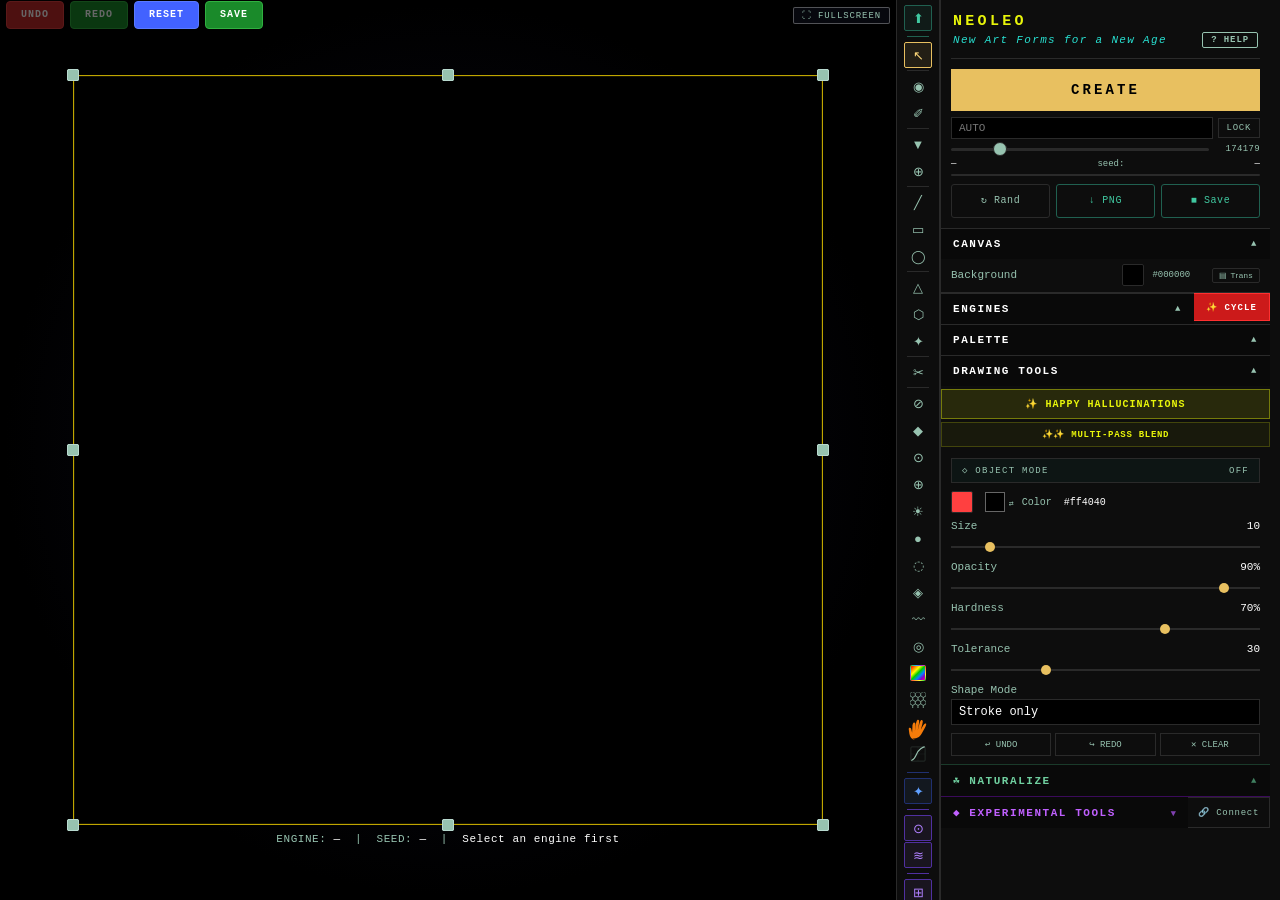
==== commit e0e202f5: "Update NeoLeo.html to Opus 4.6 R8 build Latest build includes Save button in top bar, History panel " ====
--- a/NeoLeo.html
+++ b/NeoLeo.html
@@ -1,7 +1,7 @@
 <!DOCTYPE html>
-<!-- saved from url=(0112)file:///Users/bruceimacpro/Desktop/NEOLEO/NeoLeo-Opus4.6-R3_FULL%20FEATURE%20TO%20DATE2026-04-06_114315-UTC.html -->
-<html lang="en"><head><meta http-equiv="Content-Type" content="text/html; charset=UTF-8">
-
+<html lang="en">
+<head>
+<meta charset="UTF-8">
 <meta name="viewport" content="width=device-width, initial-scale=1">
 <title>NeoLeo — 2026-04-01 16:51 UTC checkpoint 2</title>
 <style>
@@ -80,49 +80,51 @@
 .hint b{color:var(--acc);}
 .sp{flex:1;}
 
-.fx-panel{display:none;position:fixed;top:0;bottom:0;width:240px;max-width:40vw;background:rgba(4,4,14,.98);border:1px solid #3a2060;border-left:2px solid var(--fx);z-index:500;overflow-y:auto;overflow-x:hidden;flex-direction:column;scrollbar-width:thin;scrollbar-color:#3a2060 transparent;}
+.fx-panel{display:none;position:fixed;top:0;bottom:auto;width:240px;max-width:40vw;max-height:calc(100vh - 60px);background:#263030;border:1px solid rgba(255,255,255,0.2);border-radius:8px;z-index:500;overflow-y:auto;overflow-x:hidden;flex-direction:column;scrollbar-width:thin;scrollbar-color:rgba(255,255,255,0.2) transparent;box-shadow:0 10px 40px rgba(0,0,0,0.7);}
 .fx-panel.open{display:flex;}
-.fx-hdr{display:flex;justify-content:space-between;align-items:center;padding:9px 11px;border-bottom:1px solid #3a2060;background:#0a0610;position:sticky;top:0;z-index:1;}
-.fx-htit{font-size:10px;letter-spacing:.2em;color:var(--fx);text-transform:uppercase;}
-.fx-cls{background:none;border:none;color:var(--dim);font-size:16px;cursor:pointer;padding:0 3px;line-height:1;font-family:inherit;}
-.fx-cls:hover{color:var(--txt);}
-.fx-sec{padding:9px 11px;border-bottom:1px solid #2a1840;}
-.fx-stit{font-size:9px;letter-spacing:.2em;color:#a070e8;text-transform:uppercase;margin-bottom:5px;}
+.fx-hdr{display:flex;justify-content:space-between;align-items:center;padding:9px 11px;border-bottom:1px solid rgba(255,255,255,0.1);background:rgba(0,0,0,0.15);position:sticky;top:0;z-index:1;border-radius:8px 8px 0 0;cursor:grab;user-select:none;-webkit-user-select:none;}
+.fx-htit{font-size:10px;letter-spacing:.2em;color:#ffffff;text-transform:uppercase;}
+.fx-cls{background:none;border:none;color:rgba(255,255,255,0.5);font-size:16px;cursor:pointer;padding:0 3px;line-height:1;font-family:inherit;}
+.fx-cls:hover{color:#ffffff;}
+.fx-sec{padding:9px 11px;border-bottom:1px solid rgba(255,255,255,0.08);}
+.fx-stit{font-size:9px;letter-spacing:.2em;color:#40c8a0;text-transform:uppercase;margin-bottom:5px;}
 .fx-pm{margin-bottom:6px;}.fx-pr{display:flex;justify-content:space-between;margin-bottom:2px;}
-.fx-pn{font-size:10px;color:var(--dim);}.fx-pv{font-size:10px;color:var(--txt);}
+.fx-pn{font-size:10px;color:rgba(255,255,255,0.7);}.fx-pv{font-size:10px;color:#ffffff;}
 .fx-cr{display:flex;gap:6px;align-items:center;margin-bottom:6px;}
-.fx-sw{width:16px;height:16px;border:1px solid var(--brd);position:relative;overflow:hidden;flex-shrink:0;cursor:pointer;}
+.fx-sw{width:16px;height:16px;border:1px solid rgba(255,255,255,0.2);position:relative;overflow:hidden;flex-shrink:0;cursor:pointer;}
 .fx-sw input[type=color]{position:absolute;inset:-4px;width:calc(100%+8px);height:calc(100%+8px);opacity:0;cursor:pointer;}
 .fx-tg{display:flex;align-items:center;gap:6px;cursor:pointer;margin-bottom:7px;}
-.fx-tg input[type=checkbox]{accent-color:var(--fx);cursor:pointer;width:11px;height:11px;}
-.fx-tg-lbl{font-size:10px;letter-spacing:.14em;color:var(--txt);text-transform:uppercase;}
-.fx-panel input[type=range]{width:100%;-webkit-appearance:none;height:2px;background:#3a2060;outline:none;cursor:pointer;}
-.fx-panel input[type=range]::-webkit-slider-thumb{-webkit-appearance:none;width:9px;height:9px;border-radius:50%;background:var(--fx);cursor:pointer;}
-.fx-panel select{width:100%;background:#080010;color:var(--txt);border:1px solid #3a2060;font-family:inherit;font-size:10px;padding:4px 5px;outline:none;cursor:pointer;-webkit-appearance:none;}
-.fx-note{font-size:9px;color:var(--dim);line-height:1.5;margin-top:3px;}
+.fx-tg input[type=checkbox]{accent-color:#40c8a0;cursor:pointer;width:11px;height:11px;}
+.fx-tg-lbl{font-size:10px;letter-spacing:.14em;color:#ffffff;text-transform:uppercase;}
+.fx-panel input[type=range]{width:100%;-webkit-appearance:none;height:2px;background:rgba(255,255,255,0.15);outline:none;cursor:pointer;}
+.fx-panel input[type=range]::-webkit-slider-thumb{-webkit-appearance:none;width:9px;height:9px;border-radius:50%;background:#ffffff;cursor:pointer;}
+.fx-panel select{width:100%;background:rgba(0,0,0,0.3);color:#ffffff;border:1px solid rgba(255,255,255,0.2);font-family:inherit;font-size:10px;padding:4px 5px;outline:none;cursor:pointer;-webkit-appearance:none;}
+.fx-note{font-size:9px;color:rgba(255,255,255,0.5);line-height:1.5;margin-top:3px;}
 .fx-br{padding:9px 11px;}
-.fx-bb{width:100%;padding:6px;background:none;color:#a070e8;border:1px solid #3a2060;font-family:inherit;font-size:9px;cursor:pointer;text-transform:uppercase;letter-spacing:.1em;}
-.fx-bb:hover{color:var(--fx);border-color:var(--fx);}
+.fx-bb{width:100%;padding:6px;background:none;color:#40c8a0;border:1px solid rgba(255,255,255,0.2);font-family:inherit;font-size:9px;cursor:pointer;text-transform:uppercase;letter-spacing:.1em;}
+.fx-bb:hover{color:#ffffff;border-color:rgba(255,255,255,0.5);}
 
 /* ── Floating Lighting & Atmosphere panels ── */
 #light-panel,#atmo-panel{
   top:auto;bottom:auto;width:260px;max-width:280px;max-height:calc(100vh - 60px);
-  background:#386663;border:1px solid rgba(255,255,255,0.2);border-left:1px solid rgba(255,255,255,0.2);
+  border:1px solid rgba(255,255,255,0.2);border-left:1px solid rgba(255,255,255,0.2);
   border-radius:8px;box-shadow:0 10px 40px rgba(0,0,0,0.7);
   scrollbar-color:rgba(255,255,255,0.2) transparent;
 }
+#light-panel{background:#2a3a4a;}
+#atmo-panel{background:#352a3e;}
 #light-panel .fx-hdr,#atmo-panel .fx-hdr{
   background:rgba(0,0,0,0.15);border-bottom:1px solid rgba(255,255,255,0.1);
   border-radius:8px 8px 0 0;cursor:grab;user-select:none;-webkit-user-select:none;
 }
 #light-panel .fx-htit,#atmo-panel .fx-htit{color:#ffffff;}
 #light-panel .fx-sec,#atmo-panel .fx-sec{border-bottom:1px solid rgba(255,255,255,0.08);}
-#light-panel .fx-stit,#atmo-panel .fx-stit{color:#c0f0e0;}
+#light-panel .fx-stit,#atmo-panel .fx-stit{color:#40c8a0;}
 #light-panel .fx-pn,#atmo-panel .fx-pn{color:rgba(255,255,255,0.7);}
 #light-panel .fx-pv,#atmo-panel .fx-pv{color:#ffffff;}
 #light-panel .fx-tg-lbl,#atmo-panel .fx-tg-lbl{color:#ffffff;}
 #light-panel .fx-note,#atmo-panel .fx-note{color:rgba(255,255,255,0.5);}
-#light-panel .fx-bb,#atmo-panel .fx-bb{color:#c0f0e0;border-color:rgba(255,255,255,0.2);}
+#light-panel .fx-bb,#atmo-panel .fx-bb{color:#40c8a0;border-color:rgba(255,255,255,0.2);}
 #light-panel .fx-bb:hover,#atmo-panel .fx-bb:hover{color:#ffffff;border-color:rgba(255,255,255,0.5);}
 #light-panel .fx-cls,#atmo-panel .fx-cls{color:rgba(255,255,255,0.5);}
 #light-panel .fx-cls:hover,#atmo-panel .fx-cls:hover{color:#ffffff;}
@@ -136,17 +138,22 @@
 .tbtn.up.on{color:#a0ffd8;border-color:var(--up);background:rgba(64,200,160,.22);}
 .tsep.up{background:#206050;margin:4px 0;}
 /* ── UPLOAD PANEL ── */
-#upload-panel{display:none;position:fixed;top:60px;left:260px;width:240px;height:80vh;max-height:90vh;background:rgba(2,12,10,.98);border:1px solid #206050;border:2px solid var(--up);z-index:400;overflow-y:auto;flex-direction:column;scrollbar-width:thin;scrollbar-color:#206050 transparent;border-radius:4px;box-shadow:0 4px 24px rgba(0,0,0,.6);}
+#upload-panel{display:none;position:fixed;top:60px;left:260px;width:240px;height:80vh;max-height:90vh;background:#1e3028;border:1px solid rgba(255,255,255,0.2);border:2px solid rgba(255,255,255,0.2);z-index:400;overflow-y:auto;flex-direction:column;scrollbar-width:thin;scrollbar-color:rgba(255,255,255,0.2) transparent;border-radius:8px;box-shadow:0 4px 24px rgba(0,0,0,.6);}
 #upload-panel.open{display:flex;}
-#upload-panel .fx-hdr{border-bottom-color:#206050;background:#020e0a;}
-#upload-panel .fx-htit{color:var(--up);}
-#upload-panel .fx-sec{border-bottom-color:#0a2820;}
-#upload-panel .fx-stit{color:#60c8a0;}
-#upload-panel input[type=range]{background:#206050;}
-#upload-panel input[type=range]::-webkit-slider-thumb{background:var(--up);}
-#upload-panel select{background:#020e0a;border-color:#206050;}
-#upload-panel .fx-bb{color:#40c8a0;border-color:#206050;}
-#upload-panel .fx-bb:hover{color:var(--up);border-color:var(--up);}
+#upload-panel .fx-hdr{border-bottom-color:rgba(255,255,255,0.1);background:rgba(0,0,0,0.15);}
+#upload-panel .fx-htit{color:#ffffff;}
+#upload-panel .fx-sec{border-bottom-color:rgba(255,255,255,0.08);}
+#upload-panel .fx-stit{color:#40c8a0;}
+#upload-panel input[type=range]{background:rgba(255,255,255,0.15);}
+#upload-panel input[type=range]::-webkit-slider-thumb{background:#ffffff;}
+#upload-panel select{background:rgba(0,0,0,0.3);border-color:rgba(255,255,255,0.2);}
+#upload-panel .fx-bb{color:#40c8a0;border-color:rgba(255,255,255,0.2);}
+#upload-panel .fx-bb:hover{color:#ffffff;border-color:rgba(255,255,255,0.5);}
+#upload-panel .fx-pn{color:rgba(255,255,255,0.7);}
+#upload-panel .fx-pv{color:#ffffff;}
+#upload-panel .fx-note{color:rgba(255,255,255,0.5);}
+#upload-panel .fx-cls{color:rgba(255,255,255,0.5);}
+#upload-panel .fx-cls:hover{color:#ffffff;}
 /* upload drop zone */
 #u-dropzone{border:1px dashed #206050;padding:16px 10px;text-align:center;cursor:pointer;transition:all .15s;margin-bottom:6px;background:rgba(64,200,160,.04);}
 #u-dropzone:hover,#u-dropzone.drag{border-color:var(--up);background:rgba(64,200,160,.1);}
@@ -210,10 +217,10 @@
 
 
 /* ── AI PROMPT PANEL ── */
-#prompt-panel{display:none;position:fixed;top:0;bottom:0;width:280px;max-width:40vw;background:rgba(2,6,20,.98);border:1px solid #203070;border-left:2px solid #60a0ff;z-index:500;overflow-y:auto;flex-direction:column;scrollbar-width:thin;scrollbar-color:#203070 transparent;}
+#prompt-panel{display:none;position:fixed;top:0;bottom:auto;width:280px;max-width:40vw;max-height:calc(100vh - 60px);background:#1e2236;border:1px solid rgba(255,255,255,0.2);border-radius:8px;z-index:500;overflow-y:auto;flex-direction:column;scrollbar-width:thin;scrollbar-color:rgba(255,255,255,0.2) transparent;box-shadow:0 10px 40px rgba(0,0,0,0.7);}
 #prompt-panel.open{display:flex;}
-#prompt-panel .fx-hdr{border-bottom-color:#203070;background:#020612;}
-#prompt-panel .fx-htit{color:#60a0ff;}
+#prompt-panel .fx-hdr{border-bottom-color:rgba(255,255,255,0.1);background:rgba(0,0,0,0.15);border-radius:8px 8px 0 0;}
+#prompt-panel .fx-htit{color:#ffffff;}
 .tbtn.ai{color:#60a0ff;border-color:#203070;background:rgba(96,160,255,.08);}
 .tbtn.ai:hover{color:#a0c8ff;border-color:#60a0ff;background:rgba(96,160,255,.16);}
 .tbtn.ai.on{color:#c0deff;border-color:#60a0ff;background:rgba(96,160,255,.22);}
@@ -226,9 +233,9 @@
 .ai-msg.sys{color:var(--dim);font-style:italic;text-align:center;border:none;background:none;font-size:8px;}
 .ai-msg.aerr{color:#ff7060;background:rgba(255,80,60,.08);border:1px solid #5a2020;}
 .ai-tag{display:inline-block;background:rgba(96,160,255,.15);color:#60a0ff;font-size:8px;padding:1px 5px;border-radius:2px;margin:1px 2px;border:1px solid #203070;}
-#ai-input-wrap{padding:8px 10px;border-top:1px solid #203070;background:#020612;}
-#ai-textarea{width:100%;background:#0a0e1a;border:1px solid #203070;color:var(--txt);font-family:'Courier New',monospace;font-size:10px;padding:7px 8px;resize:none;outline:none;height:60px;line-height:1.5;}
-#ai-textarea:focus{border-color:#60a0ff;}
+#ai-input-wrap{padding:8px 10px;border-top:1px solid rgba(255,255,255,0.1);background:rgba(0,0,0,0.15);}
+#ai-textarea{width:100%;background:rgba(0,0,0,0.3);border:1px solid rgba(255,255,255,0.2);color:#ffffff;font-family:'Courier New',monospace;font-size:10px;padding:7px 8px;resize:none;outline:none;height:60px;line-height:1.5;}
+#ai-textarea:focus{border-color:#40c8a0;}
 #ai-send-row{display:flex;gap:5px;margin-top:5px;align-items:center;}
 #ai-send{flex:1;padding:6px;background:#60a0ff;color:#000;border:none;font-family:'Courier New',monospace;font-size:10px;font-weight:bold;letter-spacing:.12em;cursor:pointer;text-transform:uppercase;}
 #ai-send:hover{background:#80b8ff;}
@@ -339,6 +346,13 @@
 
 /* ── CANVAS RESOLUTION ── */
 #res-sec select{margin-bottom:5px;}
+.ratio-thumb{width:48px;height:48px;border:1px solid var(--brd);background:#0a0a14;display:flex;flex-direction:column;align-items:center;justify-content:center;cursor:pointer;border-radius:4px;transition:all .15s;position:relative;gap:2px;}
+.ratio-thumb:hover{border-color:var(--acc);background:#14141e;}
+.ratio-thumb.active{border-color:#40c8a0;background:#0a1a14;box-shadow:0 0 8px rgba(64,200,160,0.2);}
+.ratio-thumb .rt-shape{background:#2a2a3a;flex-shrink:0;transition:all .15s;}
+.ratio-thumb.active .rt-shape{background:var(--canvas-bg, #000000);}
+.ratio-thumb .rt-label{font-size:6px;color:var(--dim);letter-spacing:.04em;line-height:1;white-space:nowrap;}
+.ratio-thumb.active .rt-label{color:#40c8a0;}
 #res-custom-row{display:none;gap:5px;align-items:center;margin-top:4px;}
 #res-custom-row.show{display:flex;}
 #res-custom-row input{width:66px;background:#000;border:1px solid var(--brd);color:var(--txt);font-family:'Courier New',monospace;font-size:11px;padding:4px 6px;outline:none;text-align:center;}
@@ -351,6 +365,44 @@
 /* circle anamorphic clip */
 #cvwrap.circle-clip{border-radius:50%;overflow:hidden;}
 .circle-clip::after{border-radius:50%;}
+
+/* ── Experimental Tools floating panel ── */
+#exp-body{
+  display:none !important;
+  position:fixed;z-index:610;
+  width:320px;max-height:calc(100vh - 40px);
+  background:#2a1a30;
+  border:1px solid rgba(255,255,255,0.2);border-radius:8px;
+  box-shadow:0 10px 50px rgba(0,0,0,0.85);
+  font-family:inherit;overflow-y:auto;overflow-x:hidden;
+  flex-direction:column;
+  scrollbar-width:thin;scrollbar-color:rgba(255,255,255,0.15) transparent;
+}
+#exp-body.open{display:flex !important;}
+#exp-body .fx-stit,#exp-body .stit{color:#40c8a0;}
+#exp-body .fx-pn,#exp-body .pn{color:rgba(255,255,255,0.7);}
+#exp-body .fx-pv,#exp-body .pv{color:#ffffff;}
+#exp-body .fx-bb{color:#40c8a0;border-color:rgba(255,255,255,0.2);}
+#exp-body .fx-bb:hover{color:#ffffff;border-color:rgba(255,255,255,0.5);}
+#exp-body input[type=range]{-webkit-appearance:none;height:3px;background:rgba(255,255,255,0.15);outline:none;cursor:pointer;border-radius:2px;}
+#exp-body input[type=range]::-webkit-slider-thumb{-webkit-appearance:none;width:12px;height:12px;border-radius:50%;background:#ffffff;cursor:pointer;border:none;}
+#exp-body select{background:rgba(0,0,0,0.3);border:1px solid rgba(255,255,255,0.2);color:#ffffff;}
+#exp-drag-hdr{display:flex;align-items:center;justify-content:space-between;padding:9px 12px;border-bottom:1px solid rgba(255,255,255,0.1);background:rgba(0,0,0,0.15);border-radius:8px 8px 0 0;cursor:grab;user-select:none;-webkit-user-select:none;flex-shrink:0;position:sticky;top:0;z-index:1;}
+
+/* ── Naturalize floating panel ── */
+#nat-panel{display:none;position:fixed;z-index:615;width:290px;max-height:calc(100vh - 40px);background:#1a2e20;border:1px solid rgba(255,255,255,0.2);border-radius:8px;box-shadow:0 10px 50px rgba(0,0,0,0.85);font-family:inherit;overflow-y:auto;overflow-x:hidden;scrollbar-width:thin;scrollbar-color:rgba(255,255,255,0.15) transparent;}
+#nat-panel.open{display:block;}
+#nat-panel .nat-hdr{display:flex;align-items:center;justify-content:space-between;padding:9px 12px;border-bottom:1px solid rgba(255,255,255,0.1);background:rgba(0,0,0,0.15);border-radius:8px 8px 0 0;cursor:grab;user-select:none;-webkit-user-select:none;position:sticky;top:0;z-index:1;}
+#nat-panel .nat-sec{padding:10px 12px;border-bottom:1px solid rgba(255,255,255,0.06);}
+#nat-panel .nat-sec-title{font-size:9px;letter-spacing:.15em;text-transform:uppercase;color:#40c8a0;font-weight:600;margin-bottom:8px;}
+#nat-panel .nat-row{display:flex;justify-content:space-between;align-items:center;margin-bottom:3px;}
+#nat-panel .nat-lbl{font-size:9px;color:rgba(255,255,255,0.65);letter-spacing:.04em;}
+#nat-panel .nat-val{font-size:9px;color:#ffffff;}
+#nat-panel input[type=range]{width:100%;-webkit-appearance:none;height:3px;background:rgba(255,255,255,0.15);outline:none;cursor:pointer;border-radius:2px;margin-bottom:6px;}
+#nat-panel input[type=range]::-webkit-slider-thumb{-webkit-appearance:none;width:12px;height:12px;border-radius:50%;background:#ffffff;cursor:pointer;border:none;}
+#nat-panel select{width:100%;background:rgba(0,0,0,0.3);border:1px solid rgba(255,255,255,0.2);color:#ffffff;font-size:9px;font-family:inherit;padding:3px;margin-bottom:6px;}
+#nat-panel button.nat-btn{padding:5px 10px;background:none;border:1px solid rgba(255,255,255,0.2);color:#40c8a0;font-family:inherit;font-size:8px;cursor:pointer;letter-spacing:.08em;text-transform:uppercase;font-weight:600;border-radius:3px;transition:all .1s;}
+#nat-panel button.nat-btn:hover{color:#ffffff;border-color:rgba(255,255,255,0.5);}
 #res-preview-wrap{display:flex;align-items:center;gap:10px;margin:7px 0 5px;}
 #res-preview-box{width:60px;height:60px;border:1px solid var(--brd);position:relative;display:flex;align-items:center;justify-content:center;background:#040408;flex-shrink:0;overflow:hidden;}
 #res-preview-inner{background:#000000;position:relative;transition:width .15s,height .15s,background .2s;flex-shrink:0;}
@@ -420,53 +472,55 @@
 
 
 /* ── BRUSH PICKER MODAL ── */
-#bp-modal{display:none;position:fixed;inset:0;z-index:4000;background:rgba(0,0,0,.5);}
+#bp-modal{display:none;position:fixed;inset:0;z-index:600;background:none;pointer-events:none;}
 #bp-modal.open{display:block;}
-#bp-box{position:absolute;width:290px;background:#1a1a1a;border:1px solid #3a3a3a;border-top:2px solid var(--acc);font-family:'Courier New',monospace;user-select:none;box-shadow:0 8px 32px rgba(0,0,0,.8);}
-#bp-box::before{content:'';position:absolute;top:-1px;left:0;right:0;height:2px;background:var(--acc);}
+#bp-box{position:fixed;width:290px;background:#2a2230;border:1px solid rgba(255,255,255,0.2);border-radius:8px;font-family:'Courier New',monospace;user-select:none;box-shadow:0 10px 40px rgba(0,0,0,.7);pointer-events:all;max-height:calc(100vh - 40px);display:flex;flex-direction:column;overflow:hidden;z-index:610;}
+#bp-box-head{display:flex;align-items:center;justify-content:space-between;padding:9px 12px;border-bottom:1px solid rgba(255,255,255,0.1);background:rgba(0,0,0,0.15);border-radius:8px 8px 0 0;cursor:grab;user-select:none;-webkit-user-select:none;flex-shrink:0;}
+#bp-box-head-title{font-size:10px;letter-spacing:.2em;color:#ffffff;text-transform:uppercase;font-weight:700;}
+#bp-box-head-sub{font-size:8px;color:#40c8a0;margin-top:2px;line-height:1.5;letter-spacing:.06em;}
 /* ─ top: preview + controls ─ */
-#bp-top{display:flex;gap:12px;padding:12px;border-bottom:1px solid #2a2a2a;}
-#bp-preview-wrap{flex-shrink:0;width:80px;height:80px;background:#111;border:1px solid #333;position:relative;overflow:hidden;}
+#bp-top{display:flex;gap:12px;padding:12px;border-bottom:1px solid rgba(255,255,255,0.08);}
+#bp-preview-wrap{flex-shrink:0;width:80px;height:80px;background:#111;border:1px solid rgba(255,255,255,0.15);position:relative;overflow:hidden;border-radius:4px;}
 #bp-preview{display:block;}
 #bp-controls{flex:1;display:flex;flex-direction:column;gap:8px;}
 .bp-ctrl-row{display:flex;align-items:center;gap:6px;}
-.bp-ctrl-lbl{font-size:10px;color:#aaa;letter-spacing:.04em;min-width:56px;}
-.bp-ctrl-val{font-size:10px;color:#fff;background:#111;border:1px solid #333;padding:2px 5px;min-width:46px;text-align:center;}
-.bp-slider{-webkit-appearance:none;appearance:none;width:100%;height:3px;background:#333;outline:none;border-radius:2px;cursor:pointer;}
-.bp-slider::-webkit-slider-thumb{-webkit-appearance:none;width:14px;height:14px;background:#bbb;clip-path:polygon(50% 0%,0% 100%,100% 100%);cursor:pointer;border:none;}
-.bp-slider::-moz-range-thumb{width:14px;height:14px;background:#bbb;clip-path:polygon(50% 0%,0% 100%,100% 100%);border:none;cursor:pointer;}
-.bp-ctrl-col{width:22px;height:22px;border:1px solid #444;border-radius:2px;cursor:pointer;flex-shrink:0;position:relative;overflow:hidden;}
+.bp-ctrl-lbl{font-size:10px;color:rgba(255,255,255,0.7);letter-spacing:.04em;min-width:56px;}
+.bp-ctrl-val{font-size:10px;color:#fff;background:rgba(0,0,0,0.3);border:1px solid rgba(255,255,255,0.15);padding:2px 5px;min-width:46px;text-align:center;border-radius:2px;}
+.bp-slider{-webkit-appearance:none;appearance:none;width:100%;height:3px;background:rgba(255,255,255,0.15);outline:none;border-radius:2px;cursor:pointer;}
+.bp-slider::-webkit-slider-thumb{-webkit-appearance:none;width:12px;height:12px;background:#ffffff;border-radius:50%;cursor:pointer;border:none;}
+.bp-slider::-moz-range-thumb{width:12px;height:12px;background:#ffffff;border-radius:50%;border:none;cursor:pointer;}
+.bp-ctrl-col{width:22px;height:22px;border:1px solid rgba(255,255,255,0.2);border-radius:2px;cursor:pointer;flex-shrink:0;position:relative;overflow:hidden;}
 .bp-ctrl-col input[type=color]{position:absolute;inset:0;opacity:0;width:100%;height:100%;cursor:pointer;border:none;padding:0;}
 /* ─ header icons ─ */
-#bp-hdr-icons{position:absolute;top:10px;right:10px;display:flex;flex-direction:column;gap:6px;}
-.bp-ico{width:18px;height:18px;border:1px solid #3a3a3a;background:#222;color:#888;font-size:10px;cursor:pointer;display:flex;align-items:center;justify-content:center;}
-.bp-ico:hover{color:#fff;border-color:#666;}
+#bp-hdr-icons{display:flex;gap:6px;flex-shrink:0;}
+.bp-ico{width:18px;height:18px;border:1px solid rgba(255,255,255,0.15);background:rgba(255,255,255,0.05);color:rgba(255,255,255,0.5);font-size:10px;cursor:pointer;display:flex;align-items:center;justify-content:center;border-radius:2px;}
+.bp-ico:hover{color:#fff;border-color:rgba(255,255,255,0.4);}
 /* ─ search ─ */
-#bp-search-wrap{padding:8px 10px;border-bottom:1px solid #2a2a2a;display:flex;align-items:center;gap:6px;}
+#bp-search-wrap{padding:8px 10px;border-bottom:1px solid rgba(255,255,255,0.08);display:flex;align-items:center;gap:6px;}
 #bp-search-wrap svg{flex-shrink:0;opacity:.4;}
-#bp-search{background:none;border:none;outline:none;color:#aaa;font-family:'Courier New',monospace;font-size:11px;flex:1;placeholder-color:#555;}
-#bp-search::placeholder{color:#444;}
+#bp-search{background:none;border:none;outline:none;color:rgba(255,255,255,0.7);font-family:'Courier New',monospace;font-size:11px;flex:1;}
+#bp-search::placeholder{color:rgba(255,255,255,0.25);}
 /* ─ tip presets ─ */
-#bp-tips{display:flex;gap:4px;padding:8px 10px;border-bottom:1px solid #2a2a2a;overflow-x:auto;scrollbar-width:none;}
+#bp-tips{display:flex;gap:4px;padding:8px 10px;border-bottom:1px solid rgba(255,255,255,0.08);overflow-x:auto;scrollbar-width:none;}
 #bp-tips::-webkit-scrollbar{display:none;}
-.bp-tip{flex-shrink:0;width:36px;height:36px;background:#111;border:1px solid #333;border-radius:2px;cursor:pointer;display:flex;align-items:center;justify-content:center;overflow:hidden;}
-.bp-tip.active{border-color:var(--acc);}
-.bp-tip:hover{border-color:#666;}
+.bp-tip{flex-shrink:0;width:36px;height:36px;background:rgba(0,0,0,0.3);border:1px solid rgba(255,255,255,0.15);border-radius:3px;cursor:pointer;display:flex;align-items:center;justify-content:center;overflow:hidden;}
+.bp-tip.active{border-color:#40c8a0;}
+.bp-tip:hover{border-color:rgba(255,255,255,0.4);}
 .bp-tip canvas{display:block;}
 /* ─ brush list ─ */
-#bp-list-wrap{max-height:280px;overflow-y:auto;scrollbar-width:thin;scrollbar-color:#333 transparent;}
-.bp-cat{font-size:9px;letter-spacing:.15em;color:#97c3b0;text-transform:uppercase;padding:8px 10px 4px;display:flex;align-items:center;gap:5px;}
+#bp-list-wrap{max-height:280px;overflow-y:auto;scrollbar-width:thin;scrollbar-color:rgba(255,255,255,0.15) transparent;flex:1;}
+.bp-cat{font-size:9px;letter-spacing:.15em;color:#40c8a0;text-transform:uppercase;padding:8px 10px 4px;display:flex;align-items:center;gap:5px;}
 .bp-cat svg{opacity:.5;}
-.bp-brush{padding:6px 10px;cursor:pointer;border-bottom:1px solid #1e1e1e;}
-.bp-brush:hover{background:#222;}
-.bp-brush.active{background:#1e1a0e;border-left:2px solid var(--acc);}
+.bp-brush{padding:6px 10px;cursor:pointer;border-bottom:1px solid rgba(255,255,255,0.04);}
+.bp-brush:hover{background:rgba(255,255,255,0.05);}
+.bp-brush.active{background:rgba(64,200,160,0.08);border-left:2px solid #40c8a0;}
 .bp-stroke-preview{width:100%;height:32px;background:#111;border-radius:2px;margin-bottom:3px;display:block;}
-.bp-brush-name{font-size:9px;color:#aaa;letter-spacing:.04em;}
-.bp-brush.active .bp-brush-name{color:var(--acc);}
+.bp-brush-name{font-size:9px;color:rgba(255,255,255,0.6);letter-spacing:.04em;}
+.bp-brush.active .bp-brush-name{color:#40c8a0;}
 /* ─ footer ─ */
-#bp-footer{padding:7px 10px;border-top:1px solid #2a2a2a;display:flex;justify-content:flex-end;}
-#bp-close{background:none;border:1px solid #3a3a3a;color:#888;font-family:inherit;font-size:9px;padding:4px 10px;cursor:pointer;letter-spacing:.1em;text-transform:uppercase;}
-#bp-close:hover{color:#fff;border-color:#666;}
+#bp-footer{padding:7px 10px;border-top:1px solid rgba(255,255,255,0.08);display:flex;justify-content:flex-end;gap:6px;flex-shrink:0;}
+#bp-close{background:none;border:1px solid rgba(255,255,255,0.2);color:rgba(255,255,255,0.5);font-family:inherit;font-size:9px;padding:4px 10px;cursor:pointer;letter-spacing:.1em;text-transform:uppercase;border-radius:3px;}
+#bp-close:hover{color:#fff;border-color:rgba(255,255,255,0.5);}
 
 
 /* ── LAYERS PANEL ── */
@@ -657,20 +711,21 @@
 #crop-ok:hover{background:rgba(40,224,209,.1) !important;}
 
 </style>
-<style>.grad-type-btn{flex:1;padding:4px 2px;background:none;border:1px solid #1a1a2a;color:#444;font-size:11px;cursor:pointer;font-family:inherit;transition:all .1s;line-height:1;}.grad-type-btn:hover{color:var(--txt);border-color:#444;}.grad-type-btn.active{background:rgba(232,245,10,.1);border-color:var(--acc);color:var(--acc);}#grad-editor{position:fixed;z-index:10000;background:#0d0d18;border:1px solid #2a2a40;padding:0;width:310px;box-shadow:0 12px 48px rgba(0,0,0,.9);font-family:"Courier New",monospace;}#grad-editor-head{padding:8px 12px;border-bottom:1px solid #1a1a2a;display:flex;align-items:center;justify-content:space-between;}#grad-editor-head span{font-size:9px;letter-spacing:.2em;color:var(--acc);text-transform:uppercase;}#grad-editor-close{background:none;border:none;color:#444;font-size:13px;cursor:pointer;padding:0;line-height:1;}#grad-editor-close:hover{color:var(--txt);}#grad-editor-body{padding:10px 12px;}.grad-preset-strip{display:grid;grid-template-columns:repeat(7,1fr);gap:3px;margin-bottom:10px;}.gp-swatch{height:16px;cursor:pointer;border:1px solid #1a1a2a;transition:border-color .1s;}.gp-swatch:hover,.gp-swatch.sel{border-color:var(--acc);}#gbar-wrap{position:relative;margin-bottom:2px;}#gbar-canvas{display:block;width:100%;height:28px;cursor:crosshair;border:1px solid #2a2a40;}#gbar-markers{position:relative;height:14px;}.gstop-tri{position:absolute;width:0;height:0;border-left:5px solid transparent;border-right:5px solid transparent;border-bottom:8px solid #888;transform:translateX(-5px);cursor:ew-resize;top:2px;}.gstop-tri.sel{border-bottom-color:var(--acc);}.gstop-tri:hover{border-bottom-color:#fff;}#gop-bar-wrap{position:relative;margin-bottom:2px;}#gop-canvas{display:block;width:100%;height:12px;cursor:crosshair;border:1px solid #2a2a40;}#gop-markers{position:relative;height:12px;}.gopstop-tri{position:absolute;width:0;height:0;border-left:4px solid transparent;border-right:4px solid transparent;border-top:7px solid #888;transform:translateX(-4px);cursor:ew-resize;bottom:2px;}.gopstop-tri.sel{border-top-color:var(--acc);}#gstop-ctrl{display:flex;gap:5px;align-items:center;flex-wrap:wrap;padding:6px 0;border-top:1px solid #1a1a28;border-bottom:1px solid #1a1a28;margin:4px 0;}#gstop-col{width:24px;height:20px;cursor:pointer;border:1px solid #444;background:none;flex-shrink:0;}.gsc-label{font-size:8px;color:#97c3b0;}.gsc-num{width:36px;background:#080810;border:1px solid #1a1a28;color:#888;font-size:8px;padding:2px 3px;font-family:inherit;}#gstop-del{background:none;border:1px solid #2a0a0a;color:#ff4060;font-size:8px;cursor:pointer;padding:2px 6px;margin-left:auto;}#grad-overlay{position:absolute;top:0;left:0;width:100%;height:100%;pointer-events:none;z-index:10;overflow:hidden;}</style><style id="fx-css">.fx-bb{padding:4px 8px;background:none;border:1px solid var(--brd);color:var(--dim);font-family:inherit;font-size:9px;cursor:pointer;letter-spacing:.08em;text-transform:uppercase;transition:all .1s;}.fx-bb:hover{color:var(--txt);border-color:var(--dim);}.fx-pm{margin-bottom:5px;}.fx-pr{display:flex;justify-content:space-between;align-items:center;margin-bottom:2px;}.fx-pn{font-size:9px;color:var(--dim);letter-spacing:.06em;}.fx-pv{font-size:9px;color:var(--txt);}</style><style>.cv-rh{position:absolute;width:12px;height:12px;background:#97c3b0;border:1px solid #b8d9cf;z-index:100;pointer-events:all;border-radius:2px;transition:background .12s;}position:absolute;width:12px;height:12px;background:#97c3b0;border:1px solid #b8d9cf;z-index:100;pointer-events:all;border-radius:2px;transition:background .12s,box-shadow .12s;}.cv-rh:hover{background:#E8F50A !important;box-shadow:0 0 0 4px rgba(232,245,10,0.4);}#cv-drag-hint{position:absolute;bottom:-26px;left:50%;transform:translateX(-50%);font-size:9px;font-family:monospace;color:#97c3b0;letter-spacing:.08em;pointer-events:none;white-space:nowrap;display:none;z-index:10;}</style><style>#om-btn{width:100%;padding:6px 10px;background:rgba(40,224,209,0.04);border:1px solid var(--brd);color:var(--dim);font-family:inherit;font-size:9px;cursor:pointer;letter-spacing:.14em;text-transform:uppercase;margin-bottom:8px;display:flex;align-items:center;justify-content:space-between;}#om-btn.on{background:rgba(40,224,209,0.14);border-color:#28E0D1;color:#28E0D1;}</style><style>.cv-rh{position:absolute;width:12px;height:12px;background:#97c3b0;border:1px solid #b8d9cf;z-index:100;pointer-events:all;border-radius:2px;transition:background .12s,box-shadow .12s;}.cv-rh:hover{background:#E8F50A !important;box-shadow:0 0 0 4px rgba(232,245,10,0.4);}#cv-drag-hint{position:absolute;bottom:-26px;left:50%;transform:translateX(-50%);font-size:9px;font-family:monospace;color:#97c3b0;letter-spacing:.08em;pointer-events:none;white-space:nowrap;display:none;z-index:10;}</style></head>
+</head>
 <body>
 
 <div id="stage">
     <div id="fs-bar" style="position:absolute;top:0;left:0;right:0;height:30px;display:flex;align-items:center;justify-content:space-between;padding:0 6px;z-index:20;pointer-events:none;">
       <div style="display:flex;gap:6px;pointer-events:all;">
-        <button id="undo-persist" title="Undo (Ctrl+Z / Cmd+Z)" onclick="globalUndo()" style="background:#c0292a;border:1px solid #e04040;color:#ffffff;font-family:inherit;font-size:10px;font-weight:700;letter-spacing:.1em;padding:4px 14px;height:28px;cursor:pointer;border-radius:4px;display:flex;align-items:center;justify-content:center;line-height:1;opacity:0.4;transition:opacity .15s,background .15s;" disabled="">UNDO</button>
-        <button id="redo-persist" title="Redo (Ctrl+Y / Cmd+Shift+Z)" onclick="globalRedo()" style="background:#1a8a2a;border:1px solid #30b040;color:#ffffff;font-family:inherit;font-size:10px;font-weight:700;letter-spacing:.1em;padding:4px 14px;height:28px;cursor:pointer;border-radius:4px;display:flex;align-items:center;justify-content:center;line-height:1;opacity:0.4;transition:opacity .15s,background .15s;" disabled="">REDO</button>
+        <button id="undo-persist" title="Undo (Ctrl+Z / Cmd+Z)" onclick="globalUndo()" style="background:#c0292a;border:1px solid #e04040;color:#ffffff;font-family:inherit;font-size:10px;font-weight:700;letter-spacing:.1em;padding:4px 14px;height:28px;cursor:pointer;border-radius:4px;display:flex;align-items:center;justify-content:center;line-height:1;opacity:0.4;transition:opacity .15s,background .15s;" disabled>UNDO</button>
+        <button id="redo-persist" title="Redo (Ctrl+Y / Cmd+Shift+Z)" onclick="globalRedo()" style="background:#1a8a2a;border:1px solid #30b040;color:#ffffff;font-family:inherit;font-size:10px;font-weight:700;letter-spacing:.1em;padding:4px 14px;height:28px;cursor:pointer;border-radius:4px;display:flex;align-items:center;justify-content:center;line-height:1;opacity:0.4;transition:opacity .15s,background .15s;" disabled>REDO</button>
         <button id="rstcvbtn" title="Reset canvas to blank" style="background:#4262ff;border:1px solid #5a7aff;color:#ffffff;font-family:inherit;font-size:10px;font-weight:700;letter-spacing:.1em;padding:4px 14px;height:28px;cursor:pointer;border-radius:4px;display:flex;align-items:center;justify-content:center;line-height:1;transition:background .15s;">RESET</button>
+        <button id="savecvbtn" title="Save canvas as PNG" onclick="window._saveCanvas&&window._saveCanvas()" style="background:#1a8a2a;border:1px solid #30b040;color:#ffffff;font-family:inherit;font-size:10px;font-weight:700;letter-spacing:.1em;padding:4px 14px;height:28px;cursor:pointer;border-radius:4px;display:flex;align-items:center;justify-content:center;line-height:1;transition:background .15s;">SAVE</button>
       </div>
-      <button id="fs-btn" title="Toggle fullscreen canvas" onclick="window._toggleFS&amp;&amp;window._toggleFS()" style="pointer-events:all;background:rgba(10,12,20,0.7);border:1px solid rgba(255,255,255,0.3);color:#97c3b0;font-family:inherit;font-size:9px;padding:2px 8px;cursor:pointer;letter-spacing:.1em;border-radius:2px;transition:all .15s;">⛶ FULLSCREEN</button>
+      <button id="fs-btn" title="Toggle fullscreen canvas" onclick="window._toggleFS&&window._toggleFS()" style="pointer-events:all;background:rgba(10,12,20,0.7);border:1px solid rgba(255,255,255,0.3);color:#97c3b0;font-family:inherit;font-size:9px;padding:2px 8px;cursor:pointer;letter-spacing:.1em;border-radius:2px;transition:all .15s;">&#9974; FULLSCREEN</button>
     </div>
-    <div id="cvwrap" style="width: 750px; height: 750px; filter: none;">
-    <canvas id="uv" width="750" height="750" style="width: 750px; height: 750px; z-index: 0;"></canvas><canvas id="cv" width="750" height="750" style="width: 750px; height: 750px; opacity: 1; z-index: 1;"></canvas><canvas id="lv" width="750" height="750" style="width: 750px; height: 750px; opacity: 1;"></canvas><canvas id="dv" width="750" height="750" style="width: 750px; height: 750px; z-index: 3; pointer-events: none; cursor: default;"></canvas><canvas id="av" width="750" height="750" style="width: 750px; height: 750px; z-index: 4;"></canvas>
+    <div id="cvwrap">
+    <canvas id="uv"></canvas><canvas id="cv"></canvas><canvas id="lv"></canvas><canvas id="dv"></canvas><canvas id="av"></canvas>
     <div id="dv-opov" style="position:absolute;inset:0;background:#000;opacity:0;pointer-events:none;z-index:5;transition:opacity .05s;"></div>
     <div class="cv-rh" data-dir="nw" style="top:-6px;left:-6px;cursor:nw-resize;"></div>
     <div class="cv-rh" data-dir="n" style="top:-6px;left:50%;transform:translateX(-50%);cursor:n-resize;"></div>
@@ -701,23 +756,23 @@
       </div>
     </div>
     <div id="placement">
-      <img id="placement-img" src="file:///Users/bruceimacpro/Desktop/NEOLEO/NeoLeo-Opus4.6-R3_FULL%20FEATURE%20TO%20DATE2026-04-06_114315-UTC.html" alt="">
+      <img id="placement-img" src="" alt="">
       <div class="ph nw" data-handle="nw"></div>
       <div class="ph ne" data-handle="ne"></div>
       <div class="ph sw" data-handle="sw"></div>
       <div class="ph se" data-handle="se"></div>
-      <div class="ph n" data-handle="n"></div>
-      <div class="ph s" data-handle="s"></div>
-      <div class="ph e" data-handle="e"></div>
-      <div class="ph w" data-handle="w"></div>
+      <div class="ph n"  data-handle="n"></div>
+      <div class="ph s"  data-handle="s"></div>
+      <div class="ph e"  data-handle="e"></div>
+      <div class="ph w"  data-handle="w"></div>
       <div id="placement-bar">
         <div id="pb-info">0×0</div>
         <button id="pb-commit">✓ Place</button>
         <button id="pb-cancel">✕ Cancel</button>
       </div>
     </div>
-  <div class="cv-rh" data-dir="nw" style="top: -6px; left: -6px; cursor: nw-resize;"></div><div class="cv-rh" data-dir="n" style="top: -6px; left: 50%; transform: translateX(-50%); cursor: n-resize;"></div><div class="cv-rh" data-dir="ne" style="top: -6px; right: -6px; cursor: ne-resize;"></div><div class="cv-rh" data-dir="e" style="top: 50%; right: -6px; transform: translateY(-50%); cursor: e-resize;"></div><div class="cv-rh" data-dir="se" style="bottom: -6px; right: -6px; cursor: se-resize;"></div><div class="cv-rh" data-dir="s" style="bottom: -6px; left: 50%; transform: translateX(-50%); cursor: s-resize;"></div><div class="cv-rh" data-dir="sw" style="bottom: -6px; left: -6px; cursor: sw-resize;"></div><div class="cv-rh" data-dir="w" style="top: 50%; left: -6px; transform: translateY(-50%); cursor: w-resize;"></div><div id="cv-drag-hint"></div><div class="cv-rh" data-dir="nw" style="top: -6px; left: -6px; cursor: nw-resize;"></div><div class="cv-rh" data-dir="n" style="top: -6px; left: 50%; transform: translateX(-50%); cursor: n-resize;"></div><div class="cv-rh" data-dir="ne" style="top: -6px; right: -6px; cursor: ne-resize;"></div><div class="cv-rh" data-dir="e" style="top: 50%; right: -6px; transform: translateY(-50%); cursor: e-resize;"></div><div class="cv-rh" data-dir="se" style="bottom: -6px; right: -6px; cursor: se-resize;"></div><div class="cv-rh" data-dir="s" style="bottom: -6px; left: 50%; transform: translateX(-50%); cursor: s-resize;"></div><div class="cv-rh" data-dir="sw" style="bottom: -6px; left: -6px; cursor: sw-resize;"></div><div class="cv-rh" data-dir="w" style="top: 50%; left: -6px; transform: translateY(-50%); cursor: w-resize;"></div><div id="cv-drag-hint"></div></div>
-  <div id="bar" style="position: absolute; top: 966px; bottom: auto; left: 1057.5px; transform: translateX(-50%);">ENGINE: <span id="se">—</span> &nbsp;|&nbsp; SEED: <span id="ss">—</span> &nbsp;|&nbsp; <span id="si">Resolution: 750×750</span></div>
+  </div>
+  <div id="bar">ENGINE: <span id="se">—</span> &nbsp;|&nbsp; SEED: <span id="ss">—</span> &nbsp;|&nbsp; <span id="si">ready</span></div>
 </div>
 
 <div id="tb">
@@ -739,9 +794,9 @@
   <button class="tbtn" data-t="polygon" data-tip-name="Polygon" data-tip-key="G" data-tip-desc="Click to place vertices. Snap-close near the first point or double-click to finish.">⬡</button>
   <button class="tbtn" data-t="shape" data-tip-name="Free Shape" data-tip-key="S" data-tip-desc="Drag freely — auto-closes and commits on mouse release.">✦</button>
   <div class="tsep"></div>
-  <button class="tbtn" id="croptool" data-t="crop" data-tip-name="Crop Canvas" data-tip-key="C" data-tip-desc="Drag to define a crop region. Apply to resize canvas, preserving image content.">✂</button>
-  <div class="tsep"></div><button class="tbtn" data-t="eraser" data-tip-name="Eraser" data-tip-key="E-key" data-tip-desc="Erase with soft brush edge">⊘</button><button class="tbtn" data-t="eyedropper" data-tip-name="Eyedropper" data-tip-key="I" data-tip-desc="Click to sample any colour">◆</button><button class="tbtn" data-t="clone" data-tip-name="Clone Stamp" data-tip-key="S" data-tip-desc="Alt+click to set source, then paint">⊙</button><button class="tbtn" data-t="heal" data-tip-name="Healing Brush" data-tip-key="J" data-tip-desc="Blend-corrects texture seamlessly">⊕</button><button class="tbtn" data-t="dodge" data-tip-name="Dodge" data-tip-key="O" data-tip-desc="Lighten pixels under brush">☀</button><button class="tbtn" data-t="burn" data-tip-name="Burn" data-tip-key="X" data-tip-desc="Darken pixels under brush">●</button><button class="tbtn" data-t="blur" data-tip-name="Blur" data-tip-key="U" data-tip-desc="Soften detail under brush">◌</button><button class="tbtn" data-t="sharpen" data-tip-name="Sharpen" data-tip-key="H" data-tip-desc="Increase local contrast">◈</button><button class="tbtn" data-t="smudge" data-tip-name="Smudge" data-tip-key="M" data-tip-desc="Push and smear pixels">〰</button><button class="tbtn" data-t="sponge" data-tip-name="Sponge" data-tip-key="Z" data-tip-desc="Saturate or desaturate colour">◎</button><button class="tbtn" data-t="gradient" data-tip-name="Gradient" data-tip-key="G" data-tip-desc="Drag to fill gradient"><span style="display: inline-block; width: 16px; height: 16px; border-radius: 2px; border: 1px solid rgba(255, 255, 255, 0.2); background: linear-gradient(135deg, rgb(255, 0, 0), rgb(255, 136, 0) 17%, rgb(255, 255, 0) 33%, rgb(0, 204, 0) 50%, rgb(0, 136, 255) 67%, rgb(136, 0, 204) 83%, rgb(255, 0, 136));"></span></button><button class="tbtn" data-t="texturemap" data-tip-name="Texture Map" data-tip-key="W" data-tip-desc="Stamp procedural textures with brush"><svg viewBox="0 0 18 18" width="16" height="16" style="display: inline-block; vertical-align: middle;"><path d="M5.8,4.6L3.0,6.2L0.2,4.6L0.2,1.4L3.0,-0.2L5.8,1.4Z M11.8,4.6L9.0,6.2L6.2,4.6L6.2,1.4L9.0,-0.2L11.8,1.4Z M17.8,4.6L15.0,6.2L12.2,4.6L12.2,1.4L15.0,-0.2L17.8,1.4Z M2.8,9.1L0.0,10.7L-2.8,9.1L-2.8,5.9L-0.0,4.3L2.8,5.9Z M8.8,9.1L6.0,10.7L3.2,9.1L3.2,5.9L6.0,4.3L8.8,5.9Z M14.8,9.1L12.0,10.7L9.2,9.1L9.2,5.9L12.0,4.3L14.8,5.9Z M20.8,9.1L18.0,10.7L15.2,9.1L15.2,5.9L18.0,4.3L20.8,5.9Z M5.8,13.6L3.0,15.2L0.2,13.6L0.2,10.4L3.0,8.8L5.8,10.4Z M11.8,13.6L9.0,15.2L6.2,13.6L6.2,10.4L9.0,8.8L11.8,10.4Z M17.8,13.6L15.0,15.2L12.2,13.6L12.2,10.4L15.0,8.8L17.8,10.4Z M2.8,18.1L0.0,19.7L-2.8,18.1L-2.8,14.9L-0.0,13.3L2.8,14.9Z M8.8,18.1L6.0,19.7L3.2,18.1L3.2,14.9L6.0,13.3L8.8,14.9Z M14.8,18.1L12.0,19.7L9.2,18.1L9.2,14.9L12.0,13.3L14.8,14.9Z M20.8,18.1L18.0,19.7L15.2,18.1L15.2,14.9L18.0,13.3L20.8,14.9Z " fill="none" stroke="currentColor" stroke-width="0.6" opacity="0.8"></path></svg></button><button class="tbtn" data-t="humanize" data-tip-name="Humanize" data-tip-key="Q" data-tip-desc="Make art look hand-drawn with organic imperfections"><svg viewBox="2.5 4.5 14 17" width="28" height="26" style="display: block; position: absolute; inset: 0px;"><path d="M7 21c-2.2-.5-3.5-2-3.8-4.2l-.4-3c-.1-.6.3-1 .8-.9.5.1.8.5.9 1l.5 2.2 .2-4c0-1 .2-2 .7-2.5.4-.3.9-.2 1.1.2.2.5.2 1.2.1 2l-.3 3.5.6-4.5c.2-1.2.5-2.5 1-3 .4-.4.9-.3 1.1.2.2.5.1 1.4-.1 2.5l-.7 4 1-4c.3-1 .6-2 1.1-2.5.4-.3.9-.2 1.1.2.2.5 0 1.3-.2 2.2l-1 3.8 1.5-2.8c.4-.7.9-1.3 1.4-1.4.5-.1.7.2.6.7-.1.6-.5 1.5-1 2.5l-2 3.5c-.7 1.2-1.5 2-2.5 2.5-1 .5-2.2.8-3.6.5z" fill="#f57c0a"></path></svg></button><button class="tbtn" data-t="curves" data-tip-name="Curves" data-tip-key="V" data-tip-desc="Photoshop-style curves adjustment"><svg viewBox="0 0 18 18" width="16" height="16" style="display: inline-block; vertical-align: middle;"><rect x="1" y="1" width="16" height="16" rx="1" fill="none" stroke="currentColor" stroke-width="0.6" opacity="0.3"></rect><line x1="1" y1="9" x2="17" y2="9" stroke="currentColor" stroke-width="0.3" opacity="0.2"></line><line x1="9" y1="1" x2="9" y2="17" stroke="currentColor" stroke-width="0.3" opacity="0.2"></line><line x1="1" y1="17" x2="17" y2="1" stroke="currentColor" stroke-width="0.4" opacity="0.2" stroke-dasharray="1,1"></line><path d="M2 16 Q5 15 7 10 Q9 5 12 3 Q15 1 16 1" fill="none" stroke="currentColor" stroke-width="1.4" stroke-linecap="round"></path></svg></button><div class="tsep ai"></div>
-  <button class="tbtn ai" id="aitool" data-t="ai" data-tip-name="AI Prompt" data-tip-key="Shift+P" data-tip-desc="Describe changes in plain language. The AI adjusts engines, palettes, lighting and atmosphere to match your intent.">✦</button>
+  <button class="tbtn" id="croptool" data-t="crop" data-tip-name="Crop Canvas" data-tip-key="C" data-tip-desc="Drag to define a crop region. Apply to resize canvas, preserving image content.">&#9986;</button>
+  <div class="tsep ai"></div>
+  <button class="tbtn ai" id="aitool" data-t="ai" data-tip-name="AI Prompt" data-tip-key="Shift+P" data-tip-desc="Describe changes in plain language. The AI adjusts engines, palettes, lighting and atmosphere to match your intent.">&#10022;</button>
   <div class="tsep fx"></div>
   <button class="tbtn fx" id="ltool" data-t="lighting" data-tip-name="Lighting" data-tip-key="⇧L" data-tip-desc="Add up to 2 light sources (Point, Spot, Rim) with color, intensity, radius, bloom, and ambient fill.">⊙</button>
   <button class="tbtn fx" id="atool" data-t="atmo" data-tip-name="Atmosphere" data-tip-key="⇧A" data-tip-desc="Vignette, fog/haze, film grain, color grade (temp, sat, contrast, brightness), chromatic aberration.">≋</button>
@@ -750,18 +805,18 @@
 </div>
 
 <div id="upload-panel">
-  <div class="fx-hdr" id="up-drag-hdr" style="cursor:move;user-select:none;" title="Drag to move panel"><span class="fx-htit">⬆ Upload Image <span style="font-size:7px;color:rgba(151,195,176,0.5);letter-spacing:.06em;">⠿ drag</span></span><div style="display:flex;gap:4px;align-items:center;margin-left:auto;"><button id="slref-btn" onclick="window._slRef&amp;&amp;window._slRef.open()" style="background:rgba(151,195,176,0.1);border:1px solid #97c3b0;color:#97c3b0;font-family:inherit;font-size:8px;padding:2px 6px;cursor:pointer;letter-spacing:.08em;border-radius:2px;white-space:nowrap;">▤ Slider Ref</button><button class="fx-cls" id="up-cls">×</button></div></div>
+  <div class="fx-hdr" id="up-drag-hdr" style="cursor:move;user-select:none;" title="Drag to move panel"><span class="fx-htit">⬆ Upload Image <span style="font-size:7px;color:rgba(151,195,176,0.5);letter-spacing:.06em;">⠿ drag</span></span><div style="display:flex;gap:4px;align-items:center;margin-left:auto;"><button id="slref-btn" onclick="window._slRef&&window._slRef.open()" style="background:rgba(151,195,176,0.1);border:1px solid #97c3b0;color:#97c3b0;font-family:inherit;font-size:8px;padding:2px 6px;cursor:pointer;letter-spacing:.08em;border-radius:2px;white-space:nowrap;">&#9636; Slider Ref</button><button class="fx-cls" id="up-cls">×</button></div></div>
   <div class="fx-sec">
-    <div id="u-dropzone">
+    <div id="u-dropzone" id="u-dz">
       <div id="u-dropzone-lbl"><b>Click or drag &amp; drop</b>PNG or JPEG · max 5 MB</div>
     </div>
     <div id="u-err"></div>
     <input type="file" id="u-file" accept="image/png,image/jpeg" style="display:none">
-    <div id="u-preview" style="display: none;">
+    <div id="u-preview">
     <div id="u-thumb-wrap" draggable="true" title="Drag onto canvas to place">
       <canvas id="u-thumb"></canvas>
       <div id="u-drag-badge">DRAG TO CANVAS</div>
-      <button id="u-del-btn" title="Delete image" onclick="document.getElementById(&#39;u-clear&#39;).click()" style="position:absolute;top:4px;left:4px;background:rgba(0,0,0,.7);border:1px solid #5a2020;color:#ff6060;font-family:inherit;font-size:9px;padding:2px 6px;cursor:pointer;letter-spacing:.06em;z-index:2;">✕</button>
+      <button id="u-del-btn" title="Delete image" onclick="document.getElementById('u-clear').click()" style="position:absolute;top:4px;left:4px;background:rgba(0,0,0,.7);border:1px solid #5a2020;color:#ff6060;font-family:inherit;font-size:9px;padding:2px 6px;cursor:pointer;letter-spacing:.06em;z-index:2;">✕</button>
     </div>
     <div id="u-preview-info"></div>
     <div class="u-drag-hint">↖ drag thumbnail onto canvas to position</div>
@@ -769,11 +824,11 @@
 
   <!-- ◈ IMAGE SIGNAL — directly below thumbnail -->
   <div id="is-sec" style="display:none;padding:8px 10px;border-top:1px solid rgba(151,195,176,0.2);">
-    <div style="font-size:8px;color:#97c3b0;letter-spacing:.14em;font-weight:bold;margin-bottom:5px;">◈ IMAGE SIGNAL</div>
+    <div style="font-size:8px;color:#97c3b0;letter-spacing:.14em;font-weight:bold;margin-bottom:5px;">&#9672; IMAGE SIGNAL</div>
     <div style="font-size:8px;color:#97c3b0;font-style:italic;margin-bottom:7px;line-height:1.5;">Palette, density &amp; gradient fields broadcast to all engines and tools.</div>
     <div style="display:flex;gap:4px;margin-bottom:7px;">
-      <button id="is-extract-btn" class="fx-bb" style="flex:2;border-color:#97c3b0;color:#97c3b0;" onclick="window._IS&amp;&amp;window._IS.extract()">◈ Extract &amp; Activate</button>
-      <button id="is-clear-btn" class="fx-bb" style="flex:1;border-color:#444;color:var(--dim);" onclick="window._IS&amp;&amp;window._IS.deactivate()">✕ Off</button>
+      <button id="is-extract-btn" class="fx-bb" style="flex:2;border-color:#97c3b0;color:#97c3b0;" onclick="window._IS&&window._IS.extract()">&#9672; Extract &amp; Activate</button>
+      <button id="is-clear-btn" class="fx-bb" style="flex:1;border-color:#444;color:var(--dim);" onclick="window._IS&&window._IS.deactivate()">&#10005; Off</button>
     </div>
     <div style="display:flex;gap:6px;margin-bottom:7px;align-items:flex-start;">
       <div><canvas id="is-map-thumb" width="60" height="45" style="border-radius:2px;border:1px solid rgba(255,255,255,0.08);display:block;"></canvas><div style="font-size:8px;color:#97c3b0;text-align:center;margin-top:2px;">density</div></div>
@@ -783,14 +838,14 @@
     <div class="fx-pm"><div class="fx-pr"><span class="fx-pn">Structural Influence</span><span class="fx-pv" id="is-inf-v">70%</span></div><input type="range" id="is-inf" min="0" max="100" value="70"></div>
     <div class="fx-pm"><div class="fx-pr"><span class="fx-pn">Palette Blend</span><span class="fx-pv" id="is-pal-v">100%</span></div><input type="range" id="is-pal" min="0" max="100" value="100"></div>
     <div style="display:flex;gap:4px;margin-top:4px;">
-      <button id="is-inv-btn" class="fx-bb" style="flex:1;font-size:8px;border-color:#444;color:var(--dim);" onclick="window._IS&amp;&amp;window._IS.toggleInvert(this)">⊙ Invert Map</button>
+      <button id="is-inv-btn" class="fx-bb" style="flex:1;font-size:8px;border-color:#444;color:var(--dim);" onclick="window._IS&&window._IS.toggleInvert(this)">&#8857; Invert Map</button>
     </div>
     <div id="is-status" style="font-size:8px;color:#97c3b0;margin-top:5px;font-style:italic;min-height:10px;"></div>
   </div>
 
   </div>
 <div class="fx-sec" id="u-adj-sec">
-    <div class="fx-stit" style="color:#97c3b0;letter-spacing:.12em;">■ Image Adjustments</div>
+    <div class="fx-stit" style="color:#97c3b0;letter-spacing:.12em;">&#9632; Image Adjustments</div>
     <div class="fx-note" style="margin-bottom:6px;">Applied in realtime to the composited display. Resets on Clear.</div>
     <div class="fx-pm"><div class="fx-pr"><span class="fx-pn">Brightness</span><span class="fx-pv" id="u-briv">0</span></div><input type="range" id="u-bri" min="-100" max="100" value="0"></div>
     <div class="fx-pm"><div class="fx-pr"><span class="fx-pn">Contrast</span><span class="fx-pv" id="u-conv">0</span></div><input type="range" id="u-con" min="-100" max="100" value="0"></div>
@@ -802,9 +857,9 @@
     <div class="fx-note" style="margin-top:1px;margin-bottom:4px;">← cool &nbsp;&nbsp; warm →</div>
     <div class="fx-pm"><div class="fx-pr"><span class="fx-pn">Tint</span><span class="fx-pv" id="u-tntv">0</span></div><input type="range" id="u-tnt" min="-100" max="100" value="0"></div>
     <div class="fx-note" style="margin-top:1px;margin-bottom:6px;">← green &nbsp;&nbsp; magenta →</div>
-    <button class="fx-bb" id="u-adj-reset" style="width:100%;border-color:#444;color:var(--dim);">↻ Reset All Adjustments</button>
+    <button class="fx-bb" id="u-adj-reset" style="width:100%;border-color:#444;color:var(--dim);">&#8635; Reset All Adjustments</button>
   </div>
-  <div class="fx-sec" id="u-controls" style="display: none;">
+  <div class="fx-sec" id="u-controls">
     <div class="fx-stit">Layer Mode</div>
     <div class="fx-pm"><select id="u-mode">
       <option value="under">Under engine art</option>
@@ -838,7 +893,7 @@
     </select></div>
     <div class="fx-note" style="margin-top:4px;">Blend applies when layer mode is Under or Over.</div>
   </div>
-  <div class="fx-sec" id="u-engine-sec" style="display: none;">
+  <div class="fx-sec" id="u-engine-sec">
     <div class="fx-stit">Engine on Image</div>
     <div class="fx-note" style="margin-bottom:6px;">Choose how the generative engine composites onto your photo when you hit Generate.</div>
     <div class="fx-pm"><div class="fx-pr"><span class="fx-pn">Engine blend</span></div>
@@ -860,11 +915,11 @@
     </select></div>
     <div class="fx-pm"><div class="fx-pr"><span class="fx-pn">Engine opacity</span><span class="fx-pv" id="u-engopv">80%</span></div>
     <input type="range" id="u-engopr" min="0" max="100" value="80"></div>
-    <label class="fx-tg" style="margin-bottom:6px;"><input type="checkbox" id="u-eng-on" checked=""><span style="font-size:9px;color:var(--dim);">Apply engine when generating</span></label>
+    <label class="fx-tg" style="margin-bottom:6px;"><input type="checkbox" id="u-eng-on" checked><span style="font-size:9px;color:var(--dim);">Apply engine when generating</span></label>
   </div>
   <!-- ◆ Draw On Image — composite tools, shown once image is loaded -->
-  <div class="fx-sec" id="img-composite-sec" style="display: none;">
-    <div class="fx-stit" style="color:#a080ff;">◆ Draw On Image</div>
+  <div class="fx-sec" id="img-composite-sec">
+    <div class="fx-stit" style="color:#a080ff;">&#9670; Draw On Image</div>
     <div class="fx-pm">
       <div class="fx-pr"><span class="fx-pn">Blend mode</span></div>
       <select id="draw-blend-sel" style="width:100%;background:#111;border:1px solid var(--brd);color:var(--txt);font-family:inherit;font-size:9px;padding:3px 5px;cursor:pointer;">
@@ -889,12 +944,12 @@
       <input type="range" id="draw-merge-op" min="1" max="100" value="100">
     </div>
     <div style="display:flex;gap:4px;margin-top:6px;">
-      <button class="fx-bb" id="img-merge-draw" style="flex:1;">⇨ Merge Drawing</button>
-      <button class="fx-bb" id="img-merge-engine" style="flex:1;">⇨ Merge Engine</button>
+      <button class="fx-bb" id="img-merge-draw" style="flex:1;">&#8680; Merge Drawing</button>
+      <button class="fx-bb" id="img-merge-engine" style="flex:1;">&#8680; Merge Engine</button>
     </div>
     <div style="display:flex;gap:4px;margin-top:4px;">
-      <button class="fx-bb" id="img-flatten-all" style="flex:1;border-color:#4a3080;color:#a080ff;">█ Flatten All</button>
-      <button class="fx-bb" id="img-clear-draw" style="flex:1;border-color:#5a2020;color:#ff6060;">✕ Clear Drawing</button>
+      <button class="fx-bb" id="img-flatten-all" style="flex:1;border-color:#4a3080;color:#a080ff;">&#9608; Flatten All</button>
+      <button class="fx-bb" id="img-clear-draw" style="flex:1;border-color:#5a2020;color:#ff6060;">&#10005; Clear Drawing</button>
     </div>
     <div class="fx-note" style="margin-top:6px;">Merge your drawing/engine output onto the image using the selected blend mode. Flatten All merges every layer.</div>
   </div>
@@ -909,18 +964,18 @@
   <div class="fx-br" id="u-crop-row" style="display:none"><button class="fx-bb" id="u-crop-btn" style="border-color:#28E0D1;color:#28E0D1;">✂ Crop Image</button></div>
   </div>
 
-
+</div>
 <div id="prompt-panel">
-  <div class="fx-hdr"><span class="fx-htit">✦ AI Prompt</span><button class="fx-cls" id="ai-cls">×</button></div>
+  <div class="fx-hdr"><span class="fx-htit">&#10022; AI Prompt</span><button class="fx-cls" id="ai-cls">&#215;</button></div>
   <div class="fx-sec" style="padding:8px 10px;">
     <div style="font-size:8px;color:var(--dim);line-height:1.6;margin-bottom:6px;">Describe changes in plain language. The AI reads the current canvas and all settings, then adjusts engines, palettes, lighting and atmosphere to match.</div>
-    <label id="ai-ctx-row"><input type="checkbox" id="ai-send-img" checked=""> Send canvas snapshot with prompt</label>
+    <label id="ai-ctx-row"><input type="checkbox" id="ai-send-img" checked> Send canvas snapshot with prompt</label>
   </div>
   <div id="ai-key-row"><label>ANTHROPIC API KEY (required)</label><input type="password" id="ai-key-in" placeholder="sk-ant-..." autocomplete="off" spellcheck="false"></div>
   <div id="ai-history"><div class="ai-msg sys">Enter your Anthropic API key above, then describe what to change.</div></div>
   <div id="ai-input-wrap">
     <textarea id="ai-textarea" placeholder="e.g. make it more chaotic and warm, add a soft blue rim light, reduce contrast..." spellcheck="false"></textarea>
-    <div id="ai-send-row"><button id="ai-send">Send</button><button id="ai-stop" title="Stop">■ Stop</button><button id="ai-clrh" title="Clear history">↻</button></div>
+    <div id="ai-send-row"><button id="ai-send">Send</button><button id="ai-stop" title="Stop">&#9632; Stop</button><button id="ai-clrh" title="Clear history">&#8635;</button></div>
     <div id="ai-status"></div>
   </div>
 </div>
@@ -929,9 +984,9 @@
   <div class="fx-sec"><label class="fx-tg"><input type="checkbox" id="l-on"><span class="fx-tg-lbl">Enable Lighting</span></label></div>
   <div class="fx-sec">
     <div class="fx-stit">Light 1</div>
-    <label class="fx-tg" style="margin-bottom:4px;"><input type="checkbox" id="l1-on" checked=""><span style="font-size:10px;color:var(--dim);">Active</span></label>
+    <label class="fx-tg" style="margin-bottom:4px;"><input type="checkbox" id="l1-on" checked><span style="font-size:10px;color:var(--dim);">Active</span></label>
     <div class="fx-pm"><div class="fx-pr"><span class="fx-pn">Type</span></div><select id="l1-type"><option value="point">Point</option><option value="spot">Spot</option><option value="rim">Rim</option></select></div>
-    <div class="fx-cr"><div class="fx-sw" id="l1csw" style="background: rgb(255, 238, 136);"><input type="color" id="l1-col" value="#ffee88"></div><span class="fx-pn">Color &nbsp;<span class="fx-pv" id="l1-coltxt">#ffee88</span></span></div>
+    <div class="fx-cr"><div class="fx-sw" id="l1csw"><input type="color" id="l1-col" value="#ffee88"></div><span class="fx-pn">Color &nbsp;<span class="fx-pv" id="l1-coltxt">#ffee88</span></span></div>
     <div class="fx-pm"><div class="fx-pr"><span class="fx-pn">Intensity</span><span class="fx-pv" id="l1-intv">60</span></div><input type="range" id="l1-int" min="0" max="100" value="60"></div>
     <div class="fx-pm"><div class="fx-pr"><span class="fx-pn">Radius</span><span class="fx-pv" id="l1-radv">220</span></div><input type="range" id="l1-rad" min="20" max="600" value="220"></div>
     <div class="fx-pm"><div class="fx-pr"><span class="fx-pn">Position X</span><span class="fx-pv" id="l1-pxv">30%</span></div><input type="range" id="l1-px" min="0" max="100" value="30"></div>
@@ -941,7 +996,7 @@
     <div class="fx-stit">Light 2</div>
     <label class="fx-tg" style="margin-bottom:4px;"><input type="checkbox" id="l2-on"><span style="font-size:10px;color:var(--dim);">Active</span></label>
     <div class="fx-pm"><div class="fx-pr"><span class="fx-pn">Type</span></div><select id="l2-type"><option value="point">Point</option><option value="spot">Spot</option><option value="rim">Rim</option></select></div>
-    <div class="fx-cr"><div class="fx-sw" id="l2csw" style="background: rgb(136, 204, 255);"><input type="color" id="l2-col" value="#88ccff"></div><span class="fx-pn">Color &nbsp;<span class="fx-pv" id="l2-coltxt">#88ccff</span></span></div>
+    <div class="fx-cr"><div class="fx-sw" id="l2csw"><input type="color" id="l2-col" value="#88ccff"></div><span class="fx-pn">Color &nbsp;<span class="fx-pv" id="l2-coltxt">#88ccff</span></span></div>
     <div class="fx-pm"><div class="fx-pr"><span class="fx-pn">Intensity</span><span class="fx-pv" id="l2-intv">40</span></div><input type="range" id="l2-int" min="0" max="100" value="40"></div>
     <div class="fx-pm"><div class="fx-pr"><span class="fx-pn">Radius</span><span class="fx-pv" id="l2-radv">160</span></div><input type="range" id="l2-rad" min="20" max="600" value="160"></div>
     <div class="fx-pm"><div class="fx-pr"><span class="fx-pn">Position X</span><span class="fx-pv" id="l2-pxv">70%</span></div><input type="range" id="l2-px" min="0" max="100" value="70"></div>
@@ -954,7 +1009,7 @@
   </div>
   <div class="fx-sec">
     <div class="fx-stit">Ambient Fill</div>
-    <div class="fx-cr"><div class="fx-sw" id="lambcsw" style="background: rgb(0, 17, 34);"><input type="color" id="l-ambc" value="#001122"></div><span class="fx-pn">Color &nbsp;<span class="fx-pv" id="l-ambctxt">#001122</span></span></div>
+    <div class="fx-cr"><div class="fx-sw" id="lambcsw"><input type="color" id="l-ambc" value="#001122"></div><span class="fx-pn">Color &nbsp;<span class="fx-pv" id="l-ambctxt">#001122</span></span></div>
     <div class="fx-pm"><div class="fx-pr"><span class="fx-pn">Level</span><span class="fx-pv" id="l-ambv">0</span></div><input type="range" id="l-amb" min="0" max="100" value="0"></div>
   </div>
   <div class="fx-br"><button class="fx-bb" id="l-rst">↺ Reset all</button></div>
@@ -968,12 +1023,12 @@
     <div class="fx-stit">Vignette</div>
     <div class="fx-pm"><div class="fx-pr"><span class="fx-pn">Strength</span><span class="fx-pv" id="a-vstrv">0</span></div><input type="range" id="a-vstr" min="0" max="100" value="0"></div>
     <div class="fx-pm"><div class="fx-pr"><span class="fx-pn">Softness</span><span class="fx-pv" id="a-vsftv">50</span></div><input type="range" id="a-vsft" min="0" max="100" value="50"></div>
-    <div class="fx-cr"><div class="fx-sw" id="avgcsw" style="background: rgb(0, 0, 0);"><input type="color" id="a-vcol" value="#000000"></div><span class="fx-pn">Color</span></div>
+    <div class="fx-cr"><div class="fx-sw" id="avgcsw"><input type="color" id="a-vcol" value="#000000"></div><span class="fx-pn">Color</span></div>
   </div>
   <div class="fx-sec">
     <div class="fx-stit">Fog / Haze</div>
     <div class="fx-pm"><select id="a-ftype"><option value="none">None</option><option value="flat">Flat Overlay</option><option value="radial">Radial (center)</option><option value="bottom">Ground Fog</option><option value="top">Top Haze</option></select></div>
-    <div class="fx-cr"><div class="fx-sw" id="afgsw" style="background: rgb(176, 200, 216);"><input type="color" id="a-fcol" value="#b0c8d8"></div><span class="fx-pn">Color</span></div>
+    <div class="fx-cr"><div class="fx-sw" id="afgsw"><input type="color" id="a-fcol" value="#b0c8d8"></div><span class="fx-pn">Color</span></div>
     <div class="fx-pm"><div class="fx-pr"><span class="fx-pn">Density</span><span class="fx-pv" id="a-fdenv">0</span></div><input type="range" id="a-fden" min="0" max="100" value="0"></div>
   </div>
   <div class="fx-sec">
@@ -1014,10 +1069,10 @@
     <!-- Engine Layers -->
     <div id="elyr-section">
       <div id="elyr-hdr">
-        <span id="elyr-title">◆ Engine Layers</span>
+        <span id="elyr-title">&#9670; Engine Layers</span>
         <button id="elyr-add-btn" title="Capture current engine output as a new engine layer">+ Capture</button>
-      <button id="elyr-gen-btn" title="Generate engine output and capture it as a new layer, keeping previous engine layers" style="font-size: 8px; padding: 2px 7px; background: none; border: 1px solid rgb(74, 48, 128); color: rgb(160, 128, 255); font-family: inherit; cursor: pointer; letter-spacing: 0.06em; text-transform: uppercase; margin-left: 4px;">▶ Gen+Layer</button></div>
-      <div id="elyr-list"><div style="font-size: 9px; color: rgb(151, 195, 176); font-style: italic; padding: 4px 0px;">No engine layers yet. Generate and click + Capture.</div></div>
+      </div>
+      <div id="elyr-list"></div>
     </div>
   </div>
 </div>
@@ -1031,7 +1086,7 @@
       <div style="font-size:15px;font-weight:bold;letter-spacing:.22em;color:#E8F50A;text-transform:uppercase;line-height:1;">NeoLeo</div>
       <div style="display:flex;align-items:center;justify-content:space-between;margin-top:3px;">
         <div style="font-size:11px;letter-spacing:.12em;color:#28E0D1;font-style:italic;">New Art Forms for a New Age</div>
-        <button onclick="window.open(&#39;neoleo_help.html&#39;,&#39;_blank&#39;)" title="Open NeoLeo Help Guide" style="background:none;border:1px solid #97c3b0;color:#97c3b0;font-family:inherit;font-size:9px;padding:2px 8px;cursor:pointer;letter-spacing:.1em;border-radius:2px;text-transform:uppercase;font-weight:600;">? Help</button>
+        <button onclick="window.open('neoleo_help.html','_blank')" title="Open NeoLeo Help Guide" style="background:none;border:1px solid #97c3b0;color:#97c3b0;font-family:inherit;font-size:9px;padding:2px 8px;cursor:pointer;letter-spacing:.1em;border-radius:2px;text-transform:uppercase;font-weight:600;">? Help</button>
       </div>
     </div>
     <div>
@@ -1043,7 +1098,7 @@
     </div>
     <div id="seed-slider-wrap">
       <input type="range" id="seed-sl" min="1" max="999999" value="1" step="1">
-      <div id="seed-sl-display">976192</div>
+      <div id="seed-sl-display">—</div>
     </div>
     <div id="eng-status"><span id="se">—</span>&nbsp; seed: <span id="ss">—</span></div>
     <div id="pg2"><div id="pg2-bar"></div></div>
@@ -1051,49 +1106,50 @@
       <div id="hist-hdr">
         <span id="hist-hdr-lbl">History</span>
         <div id="hist-nav">
-          <button id="hist-prev" disabled="">←</button>
+          <button id="hist-prev" disabled>&#8592;</button>
           <span id="hist-pos">—</span>
-          <button id="hist-next" disabled="">→</button>
+          <button id="hist-next" disabled>&#8594;</button>
         </div>
       </div>
       <div id="hist-thumbs"></div>
       <div id="hist-actions">
-        <button id="hist-restore-btn">↩ Restore</button>
-        <button id="hist-export-btn">↓ Export</button>
-        <button id="hist-delete-btn" style="flex:0.6;padding:4px;background:none;font-family:inherit;font-size:9px;cursor:pointer;letter-spacing:.1em;text-transform:uppercase;border:1px solid #5a2020;color:#ff6060;">✕ Del</button>
-        <button id="hist-save-btn" style="flex:0.6;padding:4px;background:none;font-family:inherit;font-size:9px;cursor:pointer;letter-spacing:.1em;text-transform:uppercase;border:1px solid #206050;color:#40c8a0;">■ Save</button>
+        <button id="hist-restore-btn">&#8617; Restore</button>
+        <button id="hist-export-btn">&#8595; Export</button>
+        <button id="hist-delete-btn" style="flex:0.6;padding:4px;background:none;font-family:inherit;font-size:9px;cursor:pointer;letter-spacing:.1em;text-transform:uppercase;border:1px solid #5a2020;color:#ff6060;">&#10005; Del</button>
+        <button id="hist-save-btn" style="flex:0.6;padding:4px;background:none;font-family:inherit;font-size:9px;cursor:pointer;letter-spacing:.1em;text-transform:uppercase;border:1px solid #206050;color:#40c8a0;">&#9632; Save</button>
       </div>
     </div>
     <div id="qa-row">
-      <button class="qa-btn" id="ranbtn">↻ Rand</button>
-      <button class="qa-btn s" id="xbtn">↓ PNG</button>
-      <button class="qa-btn s" id="save-btn">■ Save</button>
+      <button class="qa-btn" id="ranbtn">&#8635; Rand</button>
+      <button class="qa-btn s" id="xbtn">&#8595; PNG</button>
+      <button class="qa-btn s" id="save-btn">&#9632; Save</button>
     </div>
     <div id="slots-wrap">
-      <div id="slots-hdr"><span>Saved states (max 8)</span><button id="slots-close-btn">× close</button></div>
-      <div id="slots-list"><div class="slot-empty">No saved states yet.</div></div>
+      <div id="slots-hdr"><span>Saved states (max 8)</span><button id="slots-close-btn">&#215; close</button></div>
+      <div id="slots-list"></div>
     </div>
   </div>
 
   <!-- CANVAS toggle -->
-  <button class="sec-hdr-btn" id="canvas-toggle2">Canvas <span class="chev">▲</span></button>
+  <button class="sec-hdr-btn" id="canvas-toggle2">Canvas <span class="chev">&#9650;</span></button>
   <div class="sec-body" id="canvas-body2">
-    <select id="res-sel">
-      <option value="square" selected="">Square 750×750</option>
+    <select id="res-sel" style="display:none;">
+      <option value="square" selected>Square 750×750</option>
       <option value="9:16">9:16 — Portrait</option>
       <option value="16:9">16:9 — Landscape</option>
       <option value="circle">Circle Anamorphic</option>
       <option value="golden">Golden Mean (1:1.618)</option>
       <option value="custom">Custom</option>
     </select>
+    <div id="ratio-thumbs" style="display:flex;flex-wrap:wrap;gap:6px;padding:2px 0 6px;"></div>
     <div id="res-preview-wrap">
       <div id="res-preview-row-main" style="display:flex;align-items:center;gap:10px;margin:6px 0 4px;">
         <div id="res-preview-box">
-          <div id="res-preview-inner" style="width: 50px; height: 50px; border-radius: 0px; background: rgb(0, 0, 0);"></div>
+          <div id="res-preview-inner"></div>
         </div>
         <div>
-          <div id="res-preview-label" style="font-size:9px;color:var(--dim);letter-spacing:.06em;font-family:&#39;Courier New&#39;,monospace;">1:1</div>
-          <div id="res-px-label" style="font-size:9px;color:#E8F50A;font-family:&#39;Courier New&#39;,monospace;letter-spacing:.04em;margin-top:2px;">750 × 750</div>
+          <div id="res-preview-label" style="font-size:9px;color:var(--dim);letter-spacing:.06em;font-family:'Courier New',monospace;">1:1</div>
+          <div id="res-px-label" style="font-size:9px;color:#40c8a0;font-family:'Courier New',monospace;letter-spacing:.04em;margin-top:2px;">750 × 750</div>
         </div>
       </div>
     </div>
@@ -1103,42 +1159,65 @@
       <input type="number" id="res-ch" value="750" min="100" max="4096" step="1" placeholder="H">
       <span>px</span>
     </div>
-    <div id="res-info" style="font-size:9px;color:var(--dim);margin-top:4px;">Canvas: <span id="res-disp">750 × 750 px</span></div>
+    <div id="res-info" style="font-size:9px;color:var(--dim);margin-top:4px;">Canvas: <span id="res-disp">—</span></div>
   </div>
 
   <!-- Background colour — always visible, outside collapsible section -->
   <div style="display:flex;align-items:center;gap:8px;padding:5px 10px 6px;border-bottom:1px solid var(--brd);">
     <span class="pn" style="flex:1;">Background</span>
-    <div id="bg-col-swatch" style="width:22px;height:22px;background:#000000;border:1px solid var(--brd);cursor:pointer;position:relative;flex-shrink:0;" title="Canvas background colour">
-      <input type="color" id="bg-col-picker" value="#000000" style="position:absolute;inset:0;opacity:0;width:100%;height:100%;cursor:pointer;">
+    <div id="bg-col-swatch" style="width:22px;height:22px;background:#000000;border:1px solid var(--brd);cursor:pointer;position:relative;flex-shrink:0;border-radius:2px;" title="Open color picker">
     </div>
-    <span id="bg-col-hex" style="font-size:9px;color:var(--dim);font-family:&#39;Courier New&#39;,monospace;min-width:52px;">#000000</span>
-    <button id="bg-col-transparent" title="Transparent" style="background:none;border:1px solid var(--brd);color:var(--dim);font-size:8px;cursor:pointer;padding:2px 6px;letter-spacing:.06em;">▤ Trans</button>
+    <input type="color" id="bg-col-picker" value="#000000" style="display:none;">
+    <span id="bg-col-hex" style="font-size:9px;color:var(--dim);font-family:'Courier New',monospace;min-width:52px;cursor:pointer;" title="Click swatch to open picker">#000000</span>
+    <button id="bg-col-transparent" title="Transparent" style="background:none;border:1px solid var(--brd);color:var(--dim);font-size:8px;cursor:pointer;padding:2px 6px;letter-spacing:.06em;border-radius:2px;">&#9636; Trans</button>
+  </div>
+
+  <!-- Background Color Picker Panel -->
+  <div id="bg-picker-panel" style="display:none;padding:10px;border-bottom:1px solid var(--brd);background:rgba(0,0,0,0.2);">
+    <div style="display:flex;gap:8px;margin-bottom:8px;">
+      <canvas id="bg-sv-canvas" width="160" height="160" style="cursor:crosshair;border:1px solid rgba(255,255,255,0.15);border-radius:3px;flex-shrink:0;"></canvas>
+      <canvas id="bg-hue-strip" width="20" height="160" style="cursor:crosshair;border:1px solid rgba(255,255,255,0.15);border-radius:3px;flex-shrink:0;"></canvas>
+    </div>
+    <div style="display:flex;align-items:center;gap:6px;margin-bottom:6px;">
+      <span style="font-size:8px;color:rgba(255,255,255,0.5);min-width:42px;letter-spacing:.06em;">OPACITY</span>
+      <input type="range" id="bg-opacity-sl" min="0" max="100" value="100" style="flex:1;-webkit-appearance:none;height:3px;background:rgba(255,255,255,0.15);outline:none;cursor:pointer;border-radius:2px;">
+      <span id="bg-opacity-val" style="font-size:9px;color:rgba(255,255,255,0.6);min-width:30px;text-align:right;">100%</span>
+    </div>
+    <div style="display:flex;align-items:center;gap:6px;margin-bottom:8px;">
+      <span style="font-size:8px;color:rgba(255,255,255,0.5);min-width:42px;letter-spacing:.06em;">HEX</span>
+      <input type="text" id="bg-hex-input" value="#000000" style="flex:1;background:rgba(0,0,0,0.3);border:1px solid rgba(255,255,255,0.15);color:#fff;font-family:'Courier New',monospace;font-size:10px;padding:3px 6px;outline:none;border-radius:2px;">
+      <div id="bg-preview-swatch" style="width:24px;height:24px;background:#000000;border:1px solid rgba(255,255,255,0.2);border-radius:2px;flex-shrink:0;"></div>
+    </div>
+    <div id="bg-preset-row" style="display:flex;flex-wrap:wrap;gap:3px;margin-bottom:8px;"></div>
+    <div style="display:flex;gap:6px;">
+      <button id="bg-default-btn" style="flex:1;padding:5px;background:rgba(255,255,255,0.05);border:1px solid rgba(255,255,255,0.2);color:rgba(255,255,255,0.6);font-family:inherit;font-size:8px;cursor:pointer;letter-spacing:.08em;text-transform:uppercase;border-radius:3px;">&#9632; Default (Black)</button>
+      <button id="bg-picker-close" style="padding:5px 10px;background:none;border:1px solid rgba(255,255,255,0.2);color:rgba(255,255,255,0.5);font-family:inherit;font-size:8px;cursor:pointer;letter-spacing:.08em;text-transform:uppercase;border-radius:3px;">Close</button>
+    </div>
   </div>
 
   <!-- ENGINES toggle -->
   <!-- Cycle Random Engine — always visible above Engines section -->
   <div style="display:flex;align-items:stretch;gap:0;margin-bottom:0;">
-    <button class="sec-hdr-btn" id="eng-toggle" style="flex:1;">Engines <span class="chev">▲</span></button>
-    <button id="eng-cycle-btn" title="Cycle through engines in sequence — all sliders at max" class="cycle-btn">✨ Cycle</button>
+    <button class="sec-hdr-btn" id="eng-toggle" style="flex:1;">Engines <span class="chev">&#9650;</span></button>
+    <button id="eng-cycle-btn" title="Cycle through engines in sequence — all sliders at max" class="cycle-btn">&#10024; Cycle</button>
   </div>
-  <div id="eng-cycle-label" style="font-size:8px;color:var(--acc);padding:2px 10px 3px;background:rgba(232,245,10,0.04);border-left:1px solid var(--brd);border-right:1px solid var(--brd);display:none;letter-spacing:.06em;">▶ <span id="eng-cycle-name">—</span></div>
+  <div id="eng-cycle-label" style="font-size:8px;color:var(--acc);padding:2px 10px 3px;background:rgba(232,245,10,0.04);border-left:1px solid var(--brd);border-right:1px solid var(--brd);display:none;letter-spacing:.06em;">&#9654; <span id="eng-cycle-name">—</span></div>
   <div class="sec-body" id="eng-body">
     <div class="pm" style="margin-bottom:8px;padding-bottom:8px;border-bottom:1px solid var(--brd);">
       <div class="pr"><span class="pn">Opacity</span><span class="pv" id="eng-op-v">100%</span></div>
-      <input type="range" id="eng-op" min="0" max="100" value="100" oninput="document.getElementById(&#39;eng-op-v&#39;).textContent=this.value+&#39;%&#39;;document.getElementById(&#39;cv&#39;).style.opacity=this.value/100;">
+      <input type="range" id="eng-op" min="0" max="100" value="100" oninput="document.getElementById('eng-op-v').textContent=this.value+'%';document.getElementById('cv').style.opacity=this.value/100;">
     </div>
     <div class="stit" style="margin-bottom:4px;">Core Engines</div>
-    <button class="eng on" data-e="flowfield">01 — Flow Field</button>
+    <button class="eng" data-e="flowfield">01 — Flow Field</button>
     <button class="eng" data-e="attractor">02 — Strange Attractor</button>
     <button class="eng" data-e="subdivision">03 — Recursive Subdivision</button>
     <button class="eng" data-e="interference">04 — Wave Interference</button>
     <button class="eng" data-e="growth">05 — Differential Growth</button>
     <button class="eng" data-e="lissajous">06 — Lissajous Mesh</button>
-    <button id="more-engines-btn">▼ More Engines (42)</button>
-    <div id="eng-current-label" style="font-size:8px;color:var(--acc);letter-spacing:.1em;padding:3px 0 2px;opacity:0.8;display:none;">▶ <span id="eng-current-name">Flow Field</span></div>
+    <button id="more-engines-btn">&#x25BC; More Engines (42)</button>
+    <div id="eng-current-label" style="font-size:8px;color:var(--acc);letter-spacing:.1em;padding:3px 0 2px;opacity:0.8;display:none;">&#9654; <span id="eng-current-name">Flow Field</span></div>
     <div id="more-engines-list">
-      <div class="eng-cat organic">◈ Organic &amp; Biological</div>
+      <div class="eng-cat organic">&#9672; Organic &amp; Biological</div>
       <button class="eng" data-e="physarum">07 — Physarum / Slime Mold</button>
       <button class="eng" data-e="space_colonization">08 — Space Colonization</button>
       <button class="eng" data-e="reaction_diffusion_b">09 — Reaction-Diffusion (organic)</button>
@@ -1190,20 +1269,20 @@
       <button class="eng" data-e="ascii_density">47 — ASCII Density Map</button>
       <button class="eng" data-e="wfc">48 — Waveform Collapse</button>
     </div>
-    <div id="psec" style="padding:4px 2px;border-top:1px solid var(--brd);margin-top:6px;"><div class="stit">Parameters</div><div class="pm"><div class="pr"><span class="pn">Particles</span><span class="pv" id="fpv">1600</span></div><input type="range" id="fp" min="200" max="3000" step="100" value="1600"></div><div class="pm"><div class="pr"><span class="pn">Lifetime</span><span class="pv" id="flv">200</span></div><input type="range" id="fl" min="60" max="500" step="10" value="200"></div><div class="pm"><div class="pr"><span class="pn">Field Scale</span><span class="pv" id="fsv">10</span></div><input type="range" id="fs" min="3" max="40" step="1" value="10"></div><div class="pm"><div class="pr"><span class="pn">Speed</span><span class="pv" id="fvv">2.5</span></div><input type="range" id="fv" min="0.5" max="6" step="0.5" value="2.5"></div><div class="pm"><div class="pr"><span class="pn">Line Weight</span><span class="pv" id="fwv">0.7</span></div><input type="range" id="fw" min="0.2" max="3" step="0.1" value="0.7"></div><div class="pm"><div class="pr"><span class="pn">Opacity %</span><span class="pv" id="fav">18</span></div><input type="range" id="fa" min="4" max="60" step="1" value="18"></div><div class="pm"><div class="pr"><span class="pn">Curl</span><span class="pv" id="fcv">0.5</span></div><input type="range" id="fc" min="0" max="3" step="0.1" value="0.5"></div></div>
+    <div id="psec" style="padding:4px 2px;border-top:1px solid var(--brd);margin-top:6px;"></div>
   </div>
 
   <!-- PALETTE toggle -->
-  <button class="sec-hdr-btn" id="pal-toggle">Palette <span class="chev">▲</span></button>
+  <button class="sec-hdr-btn" id="pal-toggle">Palette <span class="chev">&#9650;</span></button>
   <div class="sec-body" id="pal-body">
-  <div id="swrow"><div class="sw" style="background: rgb(0, 0, 0); border: 1px solid rgb(68, 68, 68);"></div><div class="sw" style="background: rgb(255, 98, 0);"></div><div class="sw" style="background: rgb(232, 19, 10);"></div><div class="sw" style="background: rgb(255, 165, 0);"></div><div class="sw" style="background: rgb(255, 58, 0);"></div><div class="sw" style="background: rgb(192, 50, 10);"></div><div class="sw" style="background: rgb(255, 208, 76);"></div></div>
-  <select id="pal"><option value="ember" selected="">Ember</option><option value="ink">Ink &amp; Paper</option><option value="ocean">Deep Ocean</option><option value="neon">Neon Circuit</option><option value="earth">Earth Strata</option><option value="ghost">Ghost</option><option value="aurora">Aurora</option><option value="void">Void</option><option value="rust">Rust &amp; Salt</option><option value="botanic">Botanic</option><option value="custom">✦ Custom</option></select>
+  <div id="swrow"></div>
+  <select id="pal"><option value="ember" selected>Ember</option><option value="ink">Ink &amp; Paper</option><option value="ocean">Deep Ocean</option><option value="neon">Neon Circuit</option><option value="earth">Earth Strata</option><option value="ghost">Ghost</option><option value="aurora">Aurora</option><option value="void">Void</option><option value="rust">Rust &amp; Salt</option><option value="botanic">Botanic</option><option value="custom">✦ Custom</option></select>
   <!-- Custom Palette Editor — inline wheel -->
   <div id="cpe-wrap">
-    <button id="custom-pal-btn">◀ Custom Palette</button>
+    <button id="custom-pal-btn">&#9664; Custom Palette</button>
     <div id="custom-pal-editor">
       <!-- 7 color slots + bg slot -->
-      <div id="cpe-slots-label">Click a slot then pick from wheel &nbsp;↑</div>
+      <div id="cpe-slots-label">Click a slot then pick from wheel &nbsp;&#8593;</div>
       <div id="cpe-slots"></div>
       <!-- Inline color wheel -->
       <div id="cpe-wheel-wrap">
@@ -1217,11 +1296,11 @@
       </div>
       <div id="cpe-actions">
         <button id="cpe-add-slot">+ Color</button>
-        <button id="cpe-rem-slot">− Remove</button>
-        <button id="cpe-apply">✓ Apply</button>
+        <button id="cpe-rem-slot">&#8722; Remove</button>
+        <button id="cpe-apply">&#10003; Apply</button>
       </div>
       <div id="cpe-save-row">
-        <input type="text" id="cpe-name" placeholder="Palette name…" maxlength="40">
+        <input type="text" id="cpe-name" placeholder="Palette name&hellip;" maxlength="40">
         <button id="cpe-save">Save</button>
       </div>
       <div id="cpe-saved-list"></div>
@@ -1230,66 +1309,69 @@
   <!-- legacy hidden IDs needed by old IIFE -->
   <div style="display:none">
     <div id="cp-swatches"></div><div id="cp-bg-swatch"></div>
-    <input id="cp-bg"><div id="cvbg-swatch" class="active" style="background: rgb(0, 0, 0);"></div>
-    <span id="cvbg-hex">#000000</span><div id="cvbg-presets"><div class="cvbg-dot active" data-col="#000000" title="#000000" style="background: rgb(0, 0, 0);"></div><div class="cvbg-dot" data-col="#080403" title="#080403" style="background: rgb(8, 4, 3);"></div><div class="cvbg-dot" data-col="#060408" title="#060408" style="background: rgb(6, 4, 8);"></div><div class="cvbg-dot" data-col="#0a0a0a" title="#0a0a0a" style="background: rgb(10, 10, 10);"></div><div class="cvbg-dot" data-col="#0d0d0d" title="#0d0d0d" style="background: rgb(13, 13, 13);"></div><div class="cvbg-dot" data-col="#040810" title="#040810" style="background: rgb(4, 8, 16);"></div><div class="cvbg-dot" data-col="#08040c" title="#08040c" style="background: rgb(8, 4, 12);"></div><div class="cvbg-dot" data-col="#0a0604" title="#0a0604" style="background: rgb(10, 6, 4);"></div><div class="cvbg-dot" data-col="#080c04" title="#080c04" style="background: rgb(8, 12, 4);"></div><div class="cvbg-dot" data-col="#04080c" title="#04080c" style="background: rgb(4, 8, 12);"></div><div class="cvbg-dot" data-col="#ffffff" title="#ffffff" style="background: rgb(255, 255, 255);"></div><div class="cvbg-dot" data-col="#f4efe4" title="#f4efe4" style="background: rgb(244, 239, 228);"></div><div class="cvbg-dot" data-col="#f0f0f0" title="#f0f0f0" style="background: rgb(240, 240, 240);"></div><div class="cvbg-dot" data-col="#1a1a2a" title="#1a1a2a" style="background: rgb(26, 26, 42);"></div><div class="cvbg-dot" data-col="#2a1a1a" title="#2a1a1a" style="background: rgb(42, 26, 26);"></div><div class="cvbg-dot" data-col="#1a2a1a" title="#1a2a1a" style="background: rgb(26, 42, 26);"></div><div class="cvbg-dot" data-col="#0d0014" title="#0d0014" style="background: rgb(13, 0, 20);"></div><div class="cvbg-dot" data-col="#140008" title="#140008" style="background: rgb(20, 0, 8);"></div><div class="cvbg-dot" data-col="#001408" title="#001408" style="background: rgb(0, 20, 8);"></div><div class="cvbg-dot" data-col="#001214" title="#001214" style="background: rgb(0, 18, 20);"></div></div>
+    <input id="cp-bg"><div id="cvbg-swatch"></div>
+    <span id="cvbg-hex"></span><div id="cvbg-presets"></div>
     <button id="cp-add"></button><button id="cp-apply-btn"></button>
     <button id="cp-save-named"></button><input id="cp-name-in">
     <div id="cp-no-saved"></div><div id="cp-saved-list"></div>
   </div>
 </div>
   <!-- DRAWING TOOLS toggle -->
-  <button class="sec-hdr-btn" id="dt-toggle">Drawing Tools <span class="chev">▲</span></button>
-  <button id="hh-btn" style="width:100%;margin:3px 0;padding:8px 10px;background:rgba(232,245,10,0.12);border:1px solid rgba(232,245,10,0.4);color:#E8F50A;font-family:inherit;font-size:10px;cursor:pointer;letter-spacing:.1em;text-transform:uppercase;font-weight:700;" title="Generate a composite artwork: random engine + palette + drawing tool overlay (brush, pencil, shapes, lines)">✨ Happy Hallucinations</button>
-  <button id="hh-multi-btn" style="width:100%;margin:0 0 3px;padding:6px 10px;background:rgba(232,245,10,0.05);border:1px solid rgba(232,245,10,0.2);color:#E8F50A;font-family:inherit;font-size:9px;cursor:pointer;letter-spacing:.08em;text-transform:uppercase;font-weight:600;" title="Multi-pass HH with blend controls">✨✨ Multi-Pass Blend</button>
+  <button class="sec-hdr-btn" id="dt-toggle">Drawing Tools <span class="chev">&#9650;</span></button>
+  <button id="hh-btn" style="width:100%;margin:3px 0;padding:8px 10px;background:rgba(232,245,10,0.12);border:1px solid rgba(232,245,10,0.4);color:#E8F50A;font-family:inherit;font-size:10px;cursor:pointer;letter-spacing:.1em;text-transform:uppercase;font-weight:700;" title="Generate a composite artwork: random engine + palette + drawing tool overlay (brush, pencil, shapes, lines)">&#10024; Happy Hallucinations</button>
+  <button id="hh-multi-btn" style="width:100%;margin:0 0 3px;padding:6px 10px;background:rgba(232,245,10,0.05);border:1px solid rgba(232,245,10,0.2);color:#E8F50A;font-family:inherit;font-size:9px;cursor:pointer;letter-spacing:.08em;text-transform:uppercase;font-weight:600;" title="Multi-pass HH with blend controls">&#10024;&#10024; Multi-Pass Blend</button>
   <div id="hh-hist-wrap" style="display:none;padding:4px 6px;background:rgba(0,0,0,0.2);border-bottom:1px solid var(--brd);">
     <div id="hh-mood-label" style="font-size:8px;color:#E8F50A;letter-spacing:.06em;margin-bottom:4px;"></div>
     <div id="hh-hist-strip" style="display:flex;gap:3px;overflow-x:auto;padding-bottom:2px;"></div>
   </div>
 
-  <div class="sec-body open" id="dt-body"><button id="om-btn"><span>◇ Object Mode</span><span id="om-st">off</span></button>
-    <div class="crow"><div class="csw" id="csw" style="background: rgb(255, 64, 64);"><input type="color" id="dcol" value="#ff4040"></div><div><div id="bg-swatch" style="position:relative;display:inline-block;margin-left:4px;vertical-align:middle;"><div id="bg-swatch-fill" style="width:20px;height:20px;background:#000;border:1px solid #666;cursor:pointer;" title="Background colour"></div><input type="color" id="dcol-bg" value="#000000" style="position:absolute;inset:0;opacity:0;width:100%;height:100%;cursor:pointer;"></div><span style="font-size:8px;color:#97c3b0;margin-left:4px;" title="X key to swap">⇄</span></div><div class="ctxt">Color &nbsp;<span id="dcoltxt">#ff4040</span></div></div>
+  <div class="sec-body open" id="dt-body">
+    <div class="crow"><div class="csw" id="csw"><input type="color" id="dcol" value="#ff4040"></div><div class="ctxt">Color &nbsp;<span id="dcoltxt">#ff4040</span></div></div>
     <div class="pm"><div class="pr"><span class="pn">Size</span><span class="pv" id="szv">10</span></div><input type="range" id="szr" min="1" max="80" value="10"></div>
     <div class="pm"><div class="pr"><span class="pn">Opacity</span><span class="pv" id="opv">90%</span></div><input type="range" id="opr" min="5" max="100" value="90"></div>
     <div class="pm"><div class="pr"><span class="pn">Hardness</span><span class="pv" id="hdv">70%</span></div><input type="range" id="hdr" min="0" max="100" value="70"></div>
     <div class="pm"><div class="pr"><span class="pn">Tolerance</span><span class="pv" id="tlv">30</span></div><input type="range" id="tlr" min="0" max="100" value="30"></div>
     <div class="pm"><div class="pr"><span class="pn">Shape Mode</span></div><select id="fmod"><option value="stroke">Stroke only</option><option value="fill">Fill only</option><option value="both">Fill + Stroke</option></select></div>
-    <div><div class="pm" id="strength-pm" style="display:none"><div class="pr"><span class="pn">Strength</span><span class="pv" id="strv">50%</span></div><input type="range" id="strr" min="1" max="100" value="50"></div><div class="pm" id="sponge-pm" style="display:none"><div class="pr"><span class="pn">Sponge</span></div><select id="sponge-sel"><option value="sat">Saturate</option><option value="desat">Desaturate</option></select></div><div id="grad-pm" style="display:none;padding:0;"><div style="font-size:8px;letter-spacing:.12em;color:#E8F50A;text-transform:uppercase;margin-bottom:6px;border-bottom:1px solid var(--brd);padding-bottom:5px;">Gradient</div><canvas id="grad-preview" width="240" height="26" style="width:100%;height:26px;cursor:pointer;border:1px solid var(--brd);display:block;margin-bottom:6px;" title="Click to open Gradient Editor"></canvas><div class="pm"><div class="pr"><span class="pn">Type</span></div></div><div style="display:grid;grid-template-columns:repeat(5,1fr);gap:3px;margin-bottom:7px;"><button class="grad-type-btn active" data-gt="linear" title="Linear gradient — drag direction">⟶ Lin</button><button class="grad-type-btn" data-gt="radial" title="Radial gradient — drag radius">◯ Rad</button><button class="grad-type-btn" data-gt="angle" title="Angle sweep — drag sets start angle">↻ Ang</button><button class="grad-type-btn" data-gt="reflected" title="Reflected — symmetric from drag start">↔ Ref</button><button class="grad-type-btn" data-gt="diamond" title="Diamond distance from drag start">◇ Dia</button></div><div class="pm"><div class="pr"><span class="pn">Stop colour</span><span class="pv" id="gstop-col-hex">#000000</span></div><div style="display:flex;gap:5px;align-items:center;margin-top:3px;"><input type="color" id="gstop-col-inline" value="#000000" style="width:32px;height:22px;cursor:pointer;border:1px solid var(--brd);background:none;flex-shrink:0;"><input type="range" id="gstop-pos-inline" min="0" max="100" value="0" style="flex:1;"><span id="gstop-pos-inline-v" style="font-size:8px;color:var(--dim);min-width:28px;">0%</span></div></div><div class="pm"><div class="pr"><span class="pn">Stop opacity</span><span class="pv" id="gstop-op-inline-v">100%</span></div><input type="range" id="gstop-op-inline" min="0" max="100" value="100"></div><div style="display:flex;gap:4px;margin-bottom:5px;"><button id="gstop-add-btn" style="flex:1;padding:3px 0;background:none;border:1px solid var(--brd);color:var(--dim);font-size:8px;cursor:pointer;letter-spacing:.06em;">+ Add Stop</button><button id="gstop-del-btn" style="flex:1;padding:3px 0;background:none;border:1px solid #2a0a0a;color:#ff6060;font-size:8px;cursor:pointer;letter-spacing:.06em;">✕ Del Stop</button><button id="gstop-prev-btn" style="padding:3px 6px;background:none;border:1px solid var(--brd);color:var(--dim);font-size:9px;cursor:pointer;" title="Select previous stop">←</button><button id="gstop-next-btn" style="padding:3px 6px;background:none;border:1px solid var(--brd);color:var(--dim);font-size:9px;cursor:pointer;" title="Select next stop">→</button></div><div class="pm"><div class="pr"><span class="pn">Overall opacity</span><span class="pv" id="grad-op-v">100%</span></div><input type="range" id="grad-op" min="1" max="100" value="100"></div><div style="display:flex;align-items:center;gap:8px;margin-bottom:5px;"><label style="font-size:8px;color:var(--dim);display:flex;align-items:center;gap:4px;cursor:pointer;"><input type="checkbox" id="grad-reverse"> Reverse</label></div></div><div id="clone-info" style="display:none;font-size:8px;color:#40c8a0;padding:3px 2px;">Alt+click canvas to set source</div><div id="tex-pm" style="display:none;padding:6px 0;"><div style="font-size:8px;letter-spacing:.12em;color:#E8F50A;text-transform:uppercase;margin-bottom:6px;border-bottom:1px solid var(--brd);padding-bottom:5px;">Texture Map</div><div class="pm"><div class="pr"><span class="pn">Type</span></div><select id="tex-type"><option value="noise">Noise / Grain</option><option value="crosshatch">Crosshatch</option><option value="weave">Weave</option><option value="hexgrid">Hex Grid</option><option value="dotmatrix">Dot Matrix</option><option value="woodgrain">Wood Grain</option><option value="brick">Brick</option><option value="wavelines">Wave Lines</option><option value="circuit">Circuit Board</option><option value="lace">Lace / Filigree</option></select></div><div class="pm"><div class="pr"><span class="pn">Scale</span><span class="pv" id="tex-scale-v">50%</span></div><input type="range" id="tex-scale" min="10" max="100" value="50"></div></div></div><div class="br"><button class="bb" id="ubtn">↩ Undo</button><button class="bb" id="redobtn">↪ Redo</button><button class="bb" id="clrbtn">✕ Clear</button></div>
+    <div class="br"><button class="bb" id="ubtn">↩ Undo</button><button class="bb" id="redobtn">↪ Redo</button><button class="bb" id="clrbtn">✕ Clear</button></div>
   </div>
 
   <div class="sp"></div>
+
+  <!-- NATURALIZE — Grain, Jitter, Multi-pass -->
+  <button class="sec-hdr-btn" id="nat-toggle" style="border-top:1px solid #1a3a2a;color:#70d0a0;">&#9752; Naturalize <span class="chev" style="color:#408060;">&#9650;</span></button>
 
   <!-- EXPERIMENTAL TOOLS -->
   <div style="display:flex;align-items:stretch;gap:0;border-top:1px solid #3a0a5a;">
-    <button class="sec-hdr-btn" id="exp-toggle" style="flex:1;border-top:none;color:#c060ff;">◆ Experimental Tools <span id="is-badge" style="display:none;font-size:8px;background:rgba(151,195,176,0.15);border:1px solid #97c3b0;color:#97c3b0;padding:1px 5px;border-radius:2px;letter-spacing:.08em;margin-left:4px;">◈ SIGNAL</span><span class="chev" style="color:#8040b0;transform:rotate(180deg);">▲</span></button>
-    <button id="eng-connect-btn" title="Connect: tool renders blend ON TOP of engine. Disconnect: tool renders independently." onclick="window._ENG_CONNECT=!window._ENG_CONNECT;this.textContent=window._ENG_CONNECT?&#39;⛓ Connected&#39;:&#39;🔗 Connect&#39;;this.style.background=window._ENG_CONNECT?&#39;rgba(151,195,176,0.15)&#39;:&#39;none&#39;;this.style.borderColor=window._ENG_CONNECT?&#39;#97c3b0&#39;:&#39;var(--brd)&#39;;this.style.color=window._ENG_CONNECT?&#39;#97c3b0&#39;:&#39;var(--dim)&#39;;document.getElementById(&#39;si&#39;).textContent=window._ENG_CONNECT?&#39;Tools CONNECTED — experimental renders blend on top of engine output&#39;:&#39;Tools disconnected — experimental renders replace canvas&#39;;" style="padding:0 10px;background:none;border:1px solid var(--brd);border-left:none;color:var(--dim);font-family:inherit;font-size:9px;cursor:pointer;letter-spacing:.08em;white-space:nowrap;flex-shrink:0;">🔗 Connect</button>
+    <button class="sec-hdr-btn" id="exp-toggle" style="flex:1;border-top:none;color:#c060ff;">&#9670; Experimental Tools <span id="is-badge" style="display:none;font-size:8px;background:rgba(151,195,176,0.15);border:1px solid #97c3b0;color:#97c3b0;padding:1px 5px;border-radius:2px;letter-spacing:.08em;margin-left:4px;">&#9672; SIGNAL</span><span class="chev" style="color:#8040b0;transform:rotate(180deg);">&#9650;</span></button>
+    <button id="eng-connect-btn" title="Connect: tool renders blend ON TOP of engine. Disconnect: tool renders independently." onclick="window._ENG_CONNECT=!window._ENG_CONNECT;this.textContent=window._ENG_CONNECT?'⛓ Connected':'🔗 Connect';this.style.background=window._ENG_CONNECT?'rgba(151,195,176,0.15)':'none';this.style.borderColor=window._ENG_CONNECT?'#97c3b0':'var(--brd)';this.style.color=window._ENG_CONNECT?'#97c3b0':'var(--dim)';document.getElementById('si').textContent=window._ENG_CONNECT?'Tools CONNECTED — experimental renders blend on top of engine output':'Tools disconnected — experimental renders replace canvas';" style="padding:0 10px;background:none;border:1px solid var(--brd);border-left:none;color:var(--dim);font-family:inherit;font-size:9px;cursor:pointer;letter-spacing:.08em;white-space:nowrap;flex-shrink:0;">&#128279; Connect</button>
   </div>
-  <div class="sec-body open" id="exp-body">
+  <div class="sec-body" id="exp-body">
     <div class="pm" style="margin-bottom:8px;padding-bottom:8px;border-bottom:1px solid #1a0a2a;">
       <div class="pr"><span class="pn">Layer Opacity</span><span class="pv" id="exp-op-v">100%</span></div>
-      <input type="range" id="exp-op" min="0" max="100" value="100" oninput="(function(v){document.getElementById(&#39;exp-op-v&#39;).textContent=v+&#39;%&#39;;var ov=document.getElementById(&#39;dv-opov&#39;);if(ov){ov.style.opacity=1-(v/100);}})(parseInt(this.value));">
+      <input type="range" id="exp-op" min="0" max="100" value="100" oninput="(function(v){document.getElementById('exp-op-v').textContent=v+'%';var ov=document.getElementById('dv-opov');if(ov){ov.style.opacity=1-(v/100);}})(parseInt(this.value));" >
     </div>
     <div id="intent-sculpt-sec">
       <div style="display:flex;align-items:stretch;gap:0;">
-        <button id="intent-sculpt-toggle" onclick="(function(){var b=document.getElementById(&#39;intent-sculpt-body&#39;);var t=document.getElementById(&#39;intent-sculpt-toggle&#39;);var open=b.style.display===&#39;none&#39;||!b.style.display;b.style.display=open?&#39;block&#39;:&#39;none&#39;;t.style.background=open?&#39;rgba(192,96,255,0.12)&#39;:&#39;none&#39;;t.style.borderColor=open?&#39;#7030b0&#39;:&#39;var(--brd)&#39;;t.querySelector(&#39;.tc-chev&#39;).style.transform=open?&#39;rotate(180deg)&#39;:&#39;&#39;;})()" style="flex:1;text-align:left;background:none;border:1px solid var(--brd);color:#97c3b0;font-family:inherit;font-size:9px;padding:5px 8px;cursor:pointer;letter-spacing:.14em;text-transform:uppercase;display:flex;align-items:center;justify-content:space-between;margin-bottom:0;">
-          <span>◆ Intent Sculpting</span>
-          <span class="tc-chev" style="font-size:8px;transition:transform .2s;">▲</span>
+        <button id="intent-sculpt-toggle" onclick="(function(){var b=document.getElementById('intent-sculpt-body');var t=document.getElementById('intent-sculpt-toggle');var open=b.style.display==='none'||!b.style.display;b.style.display=open?'block':'none';t.style.background=open?'rgba(192,96,255,0.12)':'none';t.style.borderColor=open?'#7030b0':'var(--brd)';t.querySelector('.tc-chev').style.transform=open?'rotate(180deg)':'';})()" style="flex:1;text-align:left;background:none;border:1px solid var(--brd);color:#97c3b0;font-family:inherit;font-size:9px;padding:5px 8px;cursor:pointer;letter-spacing:.14em;text-transform:uppercase;display:flex;align-items:center;justify-content:space-between;margin-bottom:0;">
+          <span>&#9670; Intent Sculpting</span>
+          <span class="tc-chev" style="font-size:8px;transition:transform .2s;">&#9650;</span>
         </button>
         <button id="intent-cycle-btn" title="Cycle through Intent Sculpting modalities — all forces at modality max" class="cycle-btn">Cycle</button>
       </div>
-      <div id="intent-cycle-label" style="font-size:8px;color:#97c3b0;padding:2px 10px 3px;background:rgba(192,96,255,0.04);border-left:1px solid var(--brd);border-right:1px solid var(--brd);display:none;letter-spacing:.06em;">▶ <span id="intent-cycle-name">—</span></div>
+      <div id="intent-cycle-label" style="font-size:8px;color:#97c3b0;padding:2px 10px 3px;background:rgba(192,96,255,0.04);border-left:1px solid var(--brd);border-right:1px solid var(--brd);display:none;letter-spacing:.06em;">&#9654; <span id="intent-cycle-name">—</span></div>
       <div id="intent-sculpt-body" style="display:none;padding-top:6px;">
       <div style="font-size:8px;color:#97c3b0;font-style:italic;margin-bottom:8px;line-height:1.6;border-bottom:1px solid #1a0a2a;padding-bottom:6px;">Force Field Aesthetics — sculpt a field where forms want to happen</div>
-      <div id="force-sliders"><div class="fx-pm" style="border-left: 2px solid rgb(255, 96, 64); padding-left: 6px; margin-bottom: 4px;"><div class="fx-pr" title="Tension"><span class="fx-pn" style="color:#ff6040">Tension</span><span class="fx-pv" id="force-v-tension">50</span></div><input type="range" id="force-tension" min="0" max="100" value="50"></div><div class="fx-pm" style="border-left: 2px solid rgb(128, 160, 96); padding-left: 6px; margin-bottom: 4px;"><div class="fx-pr" title="Decay"><span class="fx-pn" style="color:#80a060">Decay</span><span class="fx-pv" id="force-v-decay">30</span></div><input type="range" id="force-decay" min="0" max="100" value="30"></div><div class="fx-pm" style="border-left: 2px solid rgb(96, 192, 255); padding-left: 6px; margin-bottom: 4px;"><div class="fx-pr" title="Symmetry"><span class="fx-pn" style="color:#60c0ff">Symmetry</span><span class="fx-pv" id="force-v-symmetry">20</span></div><input type="range" id="force-symmetry" min="0" max="100" value="20"></div><div class="fx-pm" style="border-left: 2px solid rgb(255, 208, 128); padding-left: 6px; margin-bottom: 4px;"><div class="fx-pr" title="Fragility"><span class="fx-pn" style="color:#ffd080">Fragility</span><span class="fx-pv" id="force-v-fragility">40</span></div><input type="range" id="force-fragility" min="0" max="100" value="40"></div><div class="fx-pm" style="border-left: 2px solid rgb(255, 64, 160); padding-left: 6px; margin-bottom: 4px;"><div class="fx-pr" title="Desire"><span class="fx-pn" style="color:#ff40a0">Desire</span><span class="fx-pv" id="force-v-desire">60</span></div><input type="range" id="force-desire" min="0" max="100" value="60"></div><div class="fx-pm" style="border-left: 2px solid rgb(64, 128, 255); padding-left: 6px; margin-bottom: 4px;"><div class="fx-pr" title="Resistance"><span class="fx-pn" style="color:#4080ff">Resistance</span><span class="fx-pv" id="force-v-resistance">35</span></div><input type="range" id="force-resistance" min="0" max="100" value="35"></div><div class="fx-pm" style="border-left: 2px solid rgb(64, 255, 192); padding-left: 6px; margin-bottom: 4px;"><div class="fx-pr" title="Emergence"><span class="fx-pn" style="color:#40ffc0">Emergence</span><span class="fx-pv" id="force-v-emergence">50</span></div><input type="range" id="force-emergence" min="0" max="100" value="50"></div><div class="fx-pm" style="border-left: 2px solid rgb(192, 128, 255); padding-left: 6px; margin-bottom: 4px;"><div class="fx-pr" title="Dissolution"><span class="fx-pn" style="color:#c080ff">Dissolution</span><span class="fx-pv" id="force-v-dissolution">25</span></div><input type="range" id="force-dissolution" min="0" max="100" value="25"></div></div>
+      <div id="force-sliders"></div>
       <div style="display:flex;gap:4px;margin-top:8px;flex-wrap:wrap;">
-        <button class="fx-bb" id="intent-sculpt-btn" style="flex:1;border-color:#7030b0;color:#97c3b0;min-width:80px;">◈ Activate</button>
-        <button class="fx-bb" id="intent-emit-btn" style="flex:1;border-color:#5a2090;color:#97c3b0;min-width:80px;">★ Emit Field</button>
+        <button class="fx-bb" id="intent-sculpt-btn" style="flex:1;border-color:#7030b0;color:#97c3b0;min-width:80px;">&#9672; Activate</button>
+        <button class="fx-bb" id="intent-emit-btn" style="flex:1;border-color:#5a2090;color:#97c3b0;min-width:80px;">&#9733; Emit Field</button>
       </div>
       <div style="display:flex;gap:4px;margin-top:4px;">
-        <button class="fx-bb" id="intent-clear-btn" style="flex:1;border-color:#3a1a3a;color:#884488;">✕ Clear Marks</button>
-        <button class="fx-bb" id="intent-reset-btn" style="flex:1;border-color:#2a0a3a;color:#664466;">↻ Reset Forces</button>
+        <button class="fx-bb" id="intent-clear-btn" style="flex:1;border-color:#3a1a3a;color:#884488;">&#10005; Clear Marks</button>
+        <button class="fx-bb" id="intent-reset-btn" style="flex:1;border-color:#2a0a3a;color:#664466;">&#8635; Reset Forces</button>
       </div>
       <div style="display:flex;gap:4px;margin-top:4px;">
-        <button class="fx-bb" id="intent-rand-btn" style="flex:1;border-color:#6030a0;color:#e080ff;">✨ Random</button>
+        <button class="fx-bb" id="intent-rand-btn" style="flex:1;border-color:#6030a0;color:#e080ff;">&#10024; Random</button>
       </div>
       <div class="fx-pm" style="margin-top:8px;">
         <div class="fx-pr"><span class="fx-pn">Mark density</span><span class="fx-pv" id="intent-density-v">60</span></div>
@@ -1316,13 +1398,13 @@
     <!-- TEMPORAL CANVASES -->
     <div id="temporal-sec">
       <div style="display:flex;align-items:center;gap:4px;margin-bottom:4px;">
-      <button id="temporal-toggle" onclick="(function(){var b=document.getElementById(&#39;temporal-body&#39;);var t=document.getElementById(&#39;temporal-toggle&#39;);var open=b.style.display===&#39;none&#39;||!b.style.display;b.style.display=open?&#39;block&#39;:&#39;none&#39;;t.style.background=open?&#39;rgba(40,224,209,0.08)&#39;:&#39;none&#39;;t.style.borderColor=open?&#39;#28E0D1&#39;:&#39;var(--brd)&#39;;t.querySelector(&#39;.tc-chev&#39;).style.transform=open?&#39;rotate(180deg)&#39;:&#39;&#39;;if(open){if(typeof initTemporal===&#39;function&#39;){initTemporal();if(typeof renderFrame===&#39;function&#39;)renderFrame(0);}}})()" style="flex:1;text-align:left;background:none;border:1px solid var(--brd);color:#97c3b0;font-family:inherit;font-size:9px;padding:5px 8px;cursor:pointer;letter-spacing:.14em;text-transform:uppercase;display:flex;align-items:center;justify-content:space-between;margin-bottom:0;">
-        <span>◆ Temporal Canvases</span>
-        <span class="tc-chev" style="font-size:8px;transition:transform .2s;">▲</span>
+      <button id="temporal-toggle" onclick="(function(){var b=document.getElementById('temporal-body');var t=document.getElementById('temporal-toggle');var open=b.style.display==='none'||!b.style.display;b.style.display=open?'block':'none';t.style.background=open?'rgba(40,224,209,0.08)':'none';t.style.borderColor=open?'#28E0D1':'var(--brd)';t.querySelector('.tc-chev').style.transform=open?'rotate(180deg)':'';if(open){if(typeof initTemporal==='function'){initTemporal();if(typeof renderFrame==='function')renderFrame(0);}}})()" style="flex:1;text-align:left;background:none;border:1px solid var(--brd);color:#97c3b0;font-family:inherit;font-size:9px;padding:5px 8px;cursor:pointer;letter-spacing:.14em;text-transform:uppercase;display:flex;align-items:center;justify-content:space-between;margin-bottom:0;">
+        <span>&#9670; Temporal Canvases</span>
+        <span class="tc-chev" style="font-size:8px;transition:transform .2s;">&#9650;</span>
       </button>
       <button id="tc-rand-hdr-btn" title="Cycle through Temporal modes — all sliders max" class="cycle-btn">Cycle</button>
       </div>
-      <div id="tc-cycle-label" style="font-size:8px;color:#97c3b0;padding:2px 10px 3px;background:rgba(40,224,209,0.04);border-left:1px solid var(--brd);border-right:1px solid var(--brd);display:none;letter-spacing:.06em;">▶ <span id="tc-cycle-name">—</span></div>
+      <div id="tc-cycle-label" style="font-size:8px;color:#97c3b0;padding:2px 10px 3px;background:rgba(40,224,209,0.04);border-left:1px solid var(--brd);border-right:1px solid var(--brd);display:none;letter-spacing:.06em;">&#9654; <span id="tc-cycle-name">—</span></div>
       <div id="temporal-body" style="display:none;padding-top:6px;">
       <div style="font-size:8px;color:#97c3b0;font-style:italic;margin-bottom:8px;line-height:1.6;border-bottom:1px solid #0a1a2a;padding-bottom:6px;">Time-first composition — scrub through becoming</div>
 
@@ -1349,9 +1431,9 @@
 
       <!-- Controls row -->
       <div style="display:flex;gap:4px;margin-top:6px;">
-        <button class="fx-bb" id="tc-play-btn" style="flex:1;border-color:#28E0D1;color:#97c3b0;">▶ Play</button>
-        <button class="fx-bb" id="tc-loop-btn" style="flex:1;border-color:#0a3a2a;color:#20b090;">↻ Loop</button>
-        <button class="fx-bb" id="tc-reset-btn" style="flex:0.5;border-color:#0a3a3a;color:#186060;">▮▮ Stop</button>
+        <button class="fx-bb" id="tc-play-btn" style="flex:1;border-color:#28E0D1;color:#97c3b0;">&#9654; Play</button>
+        <button class="fx-bb" id="tc-loop-btn" style="flex:1;border-color:#0a3a2a;color:#20b090;">&#8635; Loop</button>
+        <button class="fx-bb" id="tc-reset-btn" style="flex:0.5;border-color:#0a3a3a;color:#186060;">&#9646;&#9646; Stop</button>
       </div>
       <!-- Frames config -->
       <div class="fx-pm" style="margin-top:4px;">
@@ -1387,34 +1469,34 @@
 
       <!-- Capture frame button -->
       <div style="display:flex;gap:4px;margin-top:5px;">
-        <button class="fx-bb" id="tc-capture-btn" style="flex:1;border-color:#0a3040;color:#97c3b0;">■ Capture Frame</button>
+        <button class="fx-bb" id="tc-capture-btn" style="flex:1;border-color:#0a3040;color:#97c3b0;">&#9632; Capture Frame</button>
         <button id="tc-rand-btn" style="flex:0.8;padding:3px 10px;background:#cc1a1a;border:1px solid #ff3030;color:#ffffff;font-family:inherit;font-size:9px;font-weight:600;cursor:pointer;letter-spacing:.1em;text-transform:uppercase;">Cycle</button>
       </div>
       <!-- Undo / Redo / Clear -->
       <div style="display:flex;gap:4px;margin-top:4px;">
-        <button class="fx-bb" id="tc-undo-btn" style="flex:1;border-color:#1a1a3a;color:#6070c0;">↩ Undo</button>
-        <button class="fx-bb" id="tc-redo-btn" style="flex:1;border-color:#1a1a3a;color:#6070c0;">↪ Redo</button>
-        <button class="fx-bb" id="tc-clear-btn" style="flex:1;border-color:#2a0a0a;color:#ff6060;">✕ Clear</button>
+        <button class="fx-bb" id="tc-undo-btn" style="flex:1;border-color:#1a1a3a;color:#6070c0;">&#8617; Undo</button>
+        <button class="fx-bb" id="tc-redo-btn" style="flex:1;border-color:#1a1a3a;color:#6070c0;">&#8618; Redo</button>
+        <button class="fx-bb" id="tc-clear-btn" style="flex:1;border-color:#2a0a0a;color:#ff6060;">&#10005; Clear</button>
       </div>
     </div>
     <!-- PROBABILITY PAINTING -->
     <div id="pp-sec" style="border-top:1px solid #1a0a2a;margin-top:8px;padding-top:8px;">
       <div style="display:flex;align-items:stretch;gap:0;">
-        <button id="pp-toggle" onclick="(function(){var b=document.getElementById(&#39;pp-body&#39;);var t=document.getElementById(&#39;pp-toggle&#39;);var open=b.style.display===&#39;none&#39;||!b.style.display;b.style.display=open?&#39;block&#39;:&#39;none&#39;;t.style.background=open?&#39;rgba(232,245,10,0.06)&#39;:&#39;none&#39;;t.style.borderColor=open?&#39;#E8F50A&#39;:&#39;var(--brd)&#39;;t.querySelector(&#39;.tc-chev&#39;).style.transform=open?&#39;rotate(180deg)&#39;:&#39;&#39;;})()" style="flex:1;text-align:left;background:none;border:1px solid var(--brd);color:#97c3b0;font-family:inherit;font-size:9px;padding:5px 8px;cursor:pointer;letter-spacing:.14em;text-transform:uppercase;display:flex;align-items:center;justify-content:space-between;margin-bottom:0;">
-          <span>◘ Probability Painting</span>
-          <span class="tc-chev" style="font-size:8px;transition:transform .2s;">▲</span>
+        <button id="pp-toggle" onclick="(function(){var b=document.getElementById('pp-body');var t=document.getElementById('pp-toggle');var open=b.style.display==='none'||!b.style.display;b.style.display=open?'block':'none';t.style.background=open?'rgba(232,245,10,0.06)':'none';t.style.borderColor=open?'#E8F50A':'var(--brd)';t.querySelector('.tc-chev').style.transform=open?'rotate(180deg)':'';})()" style="flex:1;text-align:left;background:none;border:1px solid var(--brd);color:#97c3b0;font-family:inherit;font-size:9px;padding:5px 8px;cursor:pointer;letter-spacing:.14em;text-transform:uppercase;display:flex;align-items:center;justify-content:space-between;margin-bottom:0;">
+          <span>&#9688; Probability Painting</span>
+          <span class="tc-chev" style="font-size:8px;transition:transform .2s;">&#9650;</span>
         </button>
-        <button id="pp-cycle-btn" class="cycle-btn" onclick="window._PP&amp;&amp;window._PP.cycle()">Cycle</button>
+        <button id="pp-cycle-btn" class="cycle-btn" onclick="window._PP&&window._PP.cycle()">Cycle</button>
       </div>
-      <div id="pp-cycle-label" style="font-size:8px;color:#97c3b0;padding:2px 10px 3px;background:rgba(232,245,10,0.04);border-left:1px solid var(--brd);border-right:1px solid var(--brd);display:none;letter-spacing:.06em;">▶ <span id="pp-cycle-name">--</span></div>
+      <div id="pp-cycle-label" style="font-size:8px;color:#97c3b0;padding:2px 10px 3px;background:rgba(232,245,10,0.04);border-left:1px solid var(--brd);border-right:1px solid var(--brd);display:none;letter-spacing:.06em;">&#9654; <span id="pp-cycle-name">--</span></div>
       <div id="pp-body" style="display:none;padding-top:8px;">
         <div style="font-size:8px;color:#97c3b0;font-style:italic;margin-bottom:8px;line-height:1.6;border-bottom:1px solid #1a1a00;padding-bottom:6px;">Certainty is the enemy of emergence. Each mark is a probability cloud.</div>
         <div style="display:flex;gap:4px;margin-bottom:10px;">
-          <button id="pp-activate-btn" class="fx-bb" style="flex:1;border-color:#E8F50A;color:#97c3b0;" onclick="window._PP&amp;&amp;window._PP.toggle()">◘ Activate</button>
-          <button id="pp-reseed-btn" class="fx-bb" style="flex:1;border-color:#aaaa00;color:#97c3b0;" onclick="window._PP&amp;&amp;window._PP.reseed()">↻ Reseed</button>
+          <button id="pp-activate-btn" class="fx-bb" style="flex:1;border-color:#E8F50A;color:#97c3b0;" onclick="window._PP&&window._PP.toggle()">&#9688; Activate</button>
+          <button id="pp-reseed-btn" class="fx-bb" style="flex:1;border-color:#aaaa00;color:#97c3b0;" onclick="window._PP&&window._PP.reseed()">&#8635; Reseed</button>
         </div>
         <div style="font-size:8px;color:#97c3b0;letter-spacing:.1em;margin-bottom:6px;">EXPRESSIONS</div>
-        <div id="pp-expr-list" style="margin-bottom:10px;"><div id="pp-ex-0" style="cursor: pointer; padding: 5px 8px; border: 1px solid rgb(26, 26, 0); margin-bottom: 3px; border-radius: 2px; transition: border-color 0.1s, background 0.1s;"><div style="font-size:9px;font-weight:600;color:#E8F50A;letter-spacing:.06em;">1. Dissolution Storm</div><div style="font-size:8px;color:#97c3b0;margin-top:1px;line-height:1.4;">Maximum of everything — maximum chaos</div></div><div id="pp-ex-1" style="cursor: pointer; padding: 5px 8px; border: 1px solid rgb(26, 26, 0); margin-bottom: 3px; border-radius: 2px; transition: border-color 0.1s, background 0.1s;"><div style="font-size:9px;font-weight:600;color:#E8F50A;letter-spacing:.06em;">2. Fracture Field</div><div style="font-size:8px;color:#97c3b0;margin-top:1px;line-height:1.4;">Heavy fractures, moderate dissolve</div></div><div id="pp-ex-2" style="cursor: pointer; padding: 5px 8px; border: 1px solid rgb(26, 26, 0); margin-bottom: 3px; border-radius: 2px; transition: border-color 0.1s, background 0.1s;"><div style="font-size:9px;font-weight:600;color:#E8F50A;letter-spacing:.06em;">3. Phantom Traces</div><div style="font-size:8px;color:#97c3b0;margin-top:1px;line-height:1.4;">High curve + dissolve, many ghost layers</div></div><div id="pp-ex-3" style="cursor: pointer; padding: 5px 8px; border: 1px solid rgb(26, 26, 0); margin-bottom: 3px; border-radius: 2px; transition: border-color 0.1s, background 0.1s;"><div style="font-size:9px;font-weight:600;color:#E8F50A;letter-spacing:.06em;">4. Turbulent Emergence</div><div style="font-size:8px;color:#97c3b0;margin-top:1px;line-height:1.4;">Balanced, high volatility</div></div><div id="pp-ex-4" style="cursor: pointer; padding: 5px 8px; border: 1px solid rgb(26, 26, 0); margin-bottom: 3px; border-radius: 2px; transition: border-color 0.1s, background 0.1s;"><div style="font-size:9px;font-weight:600;color:#E8F50A;letter-spacing:.06em;">5. Crystal Silence</div><div style="font-size:8px;color:#97c3b0;margin-top:1px;line-height:1.4;">Fracture-dominant, low volatility — brittle precision</div></div><div id="pp-ex-5" style="cursor: pointer; padding: 5px 8px; border: 1px solid rgb(26, 26, 0); margin-bottom: 3px; border-radius: 2px; transition: border-color 0.1s, background 0.1s;"><div style="font-size:9px;font-weight:600;color:#E8F50A;letter-spacing:.06em;">6. Pure Probability</div><div style="font-size:8px;color:#97c3b0;margin-top:1px;line-height:1.4;">All weights equal — true maximum entropy</div></div><div id="pp-ex-6" style="cursor: pointer; padding: 5px 8px; border: 1px solid rgb(26, 26, 0); margin-bottom: 3px; border-radius: 2px; transition: border-color 0.1s, background 0.1s;"><div style="font-size:9px;font-weight:600;color:#E8F50A;letter-spacing:.06em;">7. Whisper Field</div><div style="font-size:8px;color:#97c3b0;margin-top:1px;line-height:1.4;">Soft curves, heavy dissolve, low scatter</div></div><div id="pp-ex-7" style="cursor: pointer; padding: 5px 8px; border: 1px solid rgb(26, 26, 0); margin-bottom: 3px; border-radius: 2px; transition: border-color 0.1s, background 0.1s;"><div style="font-size:9px;font-weight:600;color:#E8F50A;letter-spacing:.06em;">8. Shatter Dream</div><div style="font-size:8px;color:#97c3b0;margin-top:1px;line-height:1.4;">Fracture-heavy with high scatter and volatility</div></div></div>
+        <div id="pp-expr-list" style="margin-bottom:10px;"></div>
         <div style="font-size:8px;color:#97c3b0;letter-spacing:.1em;margin-bottom:4px;">PROBABILITY WEIGHTS</div>
         <div class="pm"><div class="pr"><span class="pn">Curve</span><span class="pv" id="pp-curve-v">70%</span></div><input type="range" id="pp-curve" min="0" max="100" value="70"></div>
         <div class="pm"><div class="pr"><span class="pn">Fracture</span><span class="pv" id="pp-frac-v">20%</span></div><input type="range" id="pp-frac" min="0" max="100" value="20"></div>
@@ -1428,7 +1510,7 @@
         <div style="display:flex;align-items:center;gap:6px;margin-top:8px;padding:4px 6px;background:rgba(232,245,10,0.04);border:1px solid rgba(232,245,10,0.15);border-radius:2px;">
           <span style="font-size:8px;color:#97c3b0;letter-spacing:.08em;">SEED</span>
           <span id="pp-seed-display" style="font-size:9px;font-family:monospace;color:#97c3b0;flex:1;">--</span>
-          <button class="fx-bb" style="padding:1px 6px;font-size:8px;border-color:#444;color:#97c3b0;" onclick="window._PP&amp;&amp;window._PP.lockSeed()">🔒 Lock</button>
+          <button class="fx-bb" style="padding:1px 6px;font-size:8px;border-color:#444;color:#97c3b0;" onclick="window._PP&&window._PP.lockSeed()">&#128274; Lock</button>
         </div>
       </div>
     </div>
@@ -1436,26 +1518,23 @@
     <!-- MEMORY-BASED DRAWING — Latent Emotional Architecture -->
     <div id="mbd-sec" style="border-top:1px solid #1a0a2a;margin-top:8px;padding-top:8px;">
       <div style="display:flex;align-items:stretch;gap:0;">
-        <button id="mbd-toggle" onclick="(function(){var b=document.getElementById(&#39;mbd-body&#39;);var t=document.getElementById(&#39;mbd-toggle&#39;);var open=b.style.display===&#39;none&#39;||!b.style.display;b.style.display=open?&#39;block&#39;:&#39;none&#39;;t.style.background=open?&#39;rgba(180,140,255,0.07)&#39;:&#39;none&#39;;t.style.borderColor=open?&#39;#b48cff&#39;:&#39;var(--brd)&#39;;t.querySelector(&#39;.tc-chev&#39;).style.transform=open?&#39;rotate(180deg)&#39;:&#39;&#39;;})()" style="flex:1;text-align:left;background:none;border:1px solid var(--brd);color:#97c3b0;font-family:inherit;font-size:9px;padding:5px 8px;cursor:pointer;letter-spacing:.14em;text-transform:uppercase;display:flex;align-items:center;justify-content:space-between;margin-bottom:0;">
-          <span>☢ Memory Architecture</span>
-          <span class="tc-chev" style="font-size:8px;transition:transform .2s;">▲</span>
+        <button id="mbd-toggle" onclick="(function(){var b=document.getElementById('mbd-body');var t=document.getElementById('mbd-toggle');var open=b.style.display==='none'||!b.style.display;b.style.display=open?'block':'none';t.style.background=open?'rgba(180,140,255,0.07)':'none';t.style.borderColor=open?'#b48cff':'var(--brd)';t.querySelector('.tc-chev').style.transform=open?'rotate(180deg)':'';})()" style="flex:1;text-align:left;background:none;border:1px solid var(--brd);color:#97c3b0;font-family:inherit;font-size:9px;padding:5px 8px;cursor:pointer;letter-spacing:.14em;text-transform:uppercase;display:flex;align-items:center;justify-content:space-between;margin-bottom:0;">
+          <span>&#9762; Memory Architecture</span>
+          <span class="tc-chev" style="font-size:8px;transition:transform .2s;">&#9650;</span>
         </button>
-        <button id="mbd-cycle-btn" class="cycle-btn" onclick="window._MBD&amp;&amp;window._MBD.cycle()">Cycle</button>
+        <button id="mbd-cycle-btn" class="cycle-btn" onclick="window._MBD&&window._MBD.cycle()">Cycle</button>
       </div>
-      <div id="mbd-cycle-label" style="font-size:8px;color:#97c3b0;padding:2px 10px 3px;background:rgba(180,140,255,0.04);border-left:1px solid var(--brd);border-right:1px solid var(--brd);display:none;letter-spacing:.06em;">▶ <span id="mbd-cycle-name">--</span></div>
+      <div id="mbd-cycle-label" style="font-size:8px;color:#97c3b0;padding:2px 10px 3px;background:rgba(180,140,255,0.04);border-left:1px solid var(--brd);border-right:1px solid var(--brd);display:none;letter-spacing:.06em;">&#9654; <span id="mbd-cycle-name">--</span></div>
       <div id="mbd-body" style="display:none;padding-top:8px;">
         <div style="font-size:8px;color:#97c3b0;font-style:italic;margin-bottom:8px;line-height:1.6;border-bottom:1px solid #120a1e;padding-bottom:6px;">Visuals constructed from latent emotional structures — zero derivation from existing artworks.</div>
 
         <!-- Memory input -->
         <div style="font-size:8px;color:#97c3b0;letter-spacing:.1em;margin-bottom:4px;">MEMORY INSCRIPTION</div>
-        <textarea id="mbd-input" placeholder="A place that felt like waiting but hopeful
-The texture of a childhood afternoon
-The colour of a sound you almost remember
-..." style="width:100%;height:64px;background:rgba(180,140,255,0.04);border:1px solid rgba(180,140,255,0.2);color:#d0b8ff;font-family:inherit;font-size:8px;padding:6px;resize:none;box-sizing:border-box;line-height:1.6;outline:none;margin-bottom:6px;"></textarea>
+        <textarea id="mbd-input" placeholder="A place that felt like waiting but hopeful&#10;The texture of a childhood afternoon&#10;The colour of a sound you almost remember&#10;..." style="width:100%;height:64px;background:rgba(180,140,255,0.04);border:1px solid rgba(180,140,255,0.2);color:#d0b8ff;font-family:inherit;font-size:8px;padding:6px;resize:none;box-sizing:border-box;line-height:1.6;outline:none;margin-bottom:6px;"></textarea>
 
         <!-- Preset memory architectures -->
         <div style="font-size:8px;color:#97c3b0;letter-spacing:.1em;margin-bottom:5px;">LATENT ARCHITECTURES</div>
-        <div id="mbd-arch-list" style="margin-bottom:8px;"><div id="mbd-ar-0" style="cursor: pointer; padding: 4px 8px; border: 1px solid rgb(18, 10, 30); margin-bottom: 3px; border-radius: 2px; transition: border-color 0.1s;"><div style="font-size:9px;font-weight:600;color:#b48cff;letter-spacing:.05em;">1. Waiting, But Hopeful</div><div style="font-size:8px;color:#97c3b0;margin-top:1px;font-style:italic;line-height:1.4;">"A place that felt like waiting but hopeful"</div></div><div id="mbd-ar-1" style="cursor: pointer; padding: 4px 8px; border: 1px solid rgb(18, 10, 30); margin-bottom: 3px; border-radius: 2px; transition: border-color 0.1s;"><div style="font-size:9px;font-weight:600;color:#b48cff;letter-spacing:.05em;">2. Childhood Afternoon</div><div style="font-size:8px;color:#97c3b0;margin-top:1px;font-style:italic;line-height:1.4;">"The texture of a childhood afternoon that never existed"</div></div><div id="mbd-ar-2" style="cursor: pointer; padding: 4px 8px; border: 1px solid rgb(18, 10, 30); margin-bottom: 3px; border-radius: 2px; transition: border-color 0.1s;"><div style="font-size:9px;font-weight:600;color:#b48cff;letter-spacing:.05em;">3. The Colour of Almost</div><div style="font-size:8px;color:#97c3b0;margin-top:1px;font-style:italic;line-height:1.4;">"The colour of a sound you almost remember"</div></div><div id="mbd-ar-3" style="cursor: pointer; padding: 4px 8px; border: 1px solid rgb(18, 10, 30); margin-bottom: 3px; border-radius: 2px; transition: border-color 0.1s;"><div style="font-size:9px;font-weight:600;color:#b48cff;letter-spacing:.05em;">4. Grief as Architecture</div><div style="font-size:8px;color:#97c3b0;margin-top:1px;font-style:italic;line-height:1.4;">"A room where someone used to be"</div></div><div id="mbd-ar-4" style="cursor: pointer; padding: 4px 8px; border: 1px solid rgb(18, 10, 30); margin-bottom: 3px; border-radius: 2px; transition: border-color 0.1s;"><div style="font-size:9px;font-weight:600;color:#b48cff;letter-spacing:.05em;">5. Pre-Language</div><div style="font-size:8px;color:#97c3b0;margin-top:1px;font-style:italic;line-height:1.4;">"A feeling before you had words for it"</div></div><div id="mbd-ar-5" style="cursor: pointer; padding: 4px 8px; border: 1px solid rgb(18, 10, 30); margin-bottom: 3px; border-radius: 2px; transition: border-color 0.1s;"><div style="font-size:9px;font-weight:600;color:#b48cff;letter-spacing:.05em;">6. Inherited Distance</div><div style="font-size:8px;color:#97c3b0;margin-top:1px;font-style:italic;line-height:1.4;">"The longing your grandmother never spoke aloud"</div></div><div id="mbd-ar-6" style="cursor: pointer; padding: 4px 8px; border: 1px solid rgb(18, 10, 30); margin-bottom: 3px; border-radius: 2px; transition: border-color 0.1s;"><div style="font-size:9px;font-weight:600;color:#b48cff;letter-spacing:.05em;">7. Threshold Memory</div><div style="font-size:8px;color:#97c3b0;margin-top:1px;font-style:italic;line-height:1.4;">"The moment between sleeping and knowing where you are"</div></div><div id="mbd-ar-7" style="cursor: pointer; padding: 4px 8px; border: 1px solid rgb(18, 10, 30); margin-bottom: 3px; border-radius: 2px; transition: border-color 0.1s;"><div style="font-size:9px;font-weight:600;color:#b48cff;letter-spacing:.05em;">8. Collective Forgetting</div><div style="font-size:8px;color:#97c3b0;margin-top:1px;font-style:italic;line-height:1.4;">"A place everyone remembers differently"</div></div></div>
+        <div id="mbd-arch-list" style="margin-bottom:8px;"></div>
 
         <!-- Emotional dimension sliders -->
         <div style="font-size:8px;color:#97c3b0;letter-spacing:.1em;margin-bottom:4px;margin-top:4px;">EMOTIONAL DIMENSIONS</div>
@@ -1469,8 +1548,8 @@
 
         <!-- Actions -->
         <div style="display:flex;gap:4px;margin-top:8px;">
-          <button id="mbd-render-btn" class="fx-bb" style="flex:2;border-color:#b48cff;color:#97c3b0;" onclick="window._MBD&amp;&amp;window._MBD.render()">☢ Inscribe Memory</button>
-          <button class="fx-bb" style="flex:1;border-color:#6a4a8a;color:#97c3b0;" onclick="window._MBD&amp;&amp;window._MBD.clear()">✕ Clear</button>
+          <button id="mbd-render-btn" class="fx-bb" style="flex:2;border-color:#b48cff;color:#97c3b0;" onclick="window._MBD&&window._MBD.render()">&#9762; Inscribe Memory</button>
+          <button class="fx-bb" style="flex:1;border-color:#6a4a8a;color:#97c3b0;" onclick="window._MBD&&window._MBD.clear()">&#10005; Clear</button>
         </div>
         <div id="mbd-status" style="font-size:8px;color:#97c3b0;margin-top:5px;line-height:1.5;min-height:14px;font-style:italic;"></div>
       </div>
@@ -1480,35 +1559,35 @@
     <!-- MORPHOGENESIS — Natural & Organic Forms -->
     <div id="morph-sec" style="border-top:1px solid #0a2a0a;margin-top:8px;padding-top:8px;">
       <div style="display:flex;align-items:stretch;gap:0;">
-        <button id="morph-toggle" onclick="(function(){var b=document.getElementById(&#39;morph-body&#39;);var t=document.getElementById(&#39;morph-toggle&#39;);var open=b.style.display===&#39;none&#39;||!b.style.display;b.style.display=open?&#39;block&#39;:&#39;none&#39;;t.style.background=open?&#39;rgba(64,192,96,0.07)&#39;:&#39;none&#39;;t.style.borderColor=open?&#39;#40c060&#39;:&#39;var(--brd)&#39;;t.querySelector(&#39;.tc-chev&#39;).style.transform=open?&#39;rotate(180deg)&#39;:&#39;&#39;;})()" style="flex:1;text-align:left;background:none;border:1px solid var(--brd);color:#40c060;font-family:inherit;font-size:9px;padding:5px 8px;cursor:pointer;letter-spacing:.14em;text-transform:uppercase;display:flex;align-items:center;justify-content:space-between;margin-bottom:0;">
-          <span>☸ Morphogenesis</span>
-          <span class="tc-chev" style="font-size:8px;transition:transform .2s;">▲</span>
+        <button id="morph-toggle" onclick="(function(){var b=document.getElementById('morph-body');var t=document.getElementById('morph-toggle');var open=b.style.display==='none'||!b.style.display;b.style.display=open?'block':'none';t.style.background=open?'rgba(64,192,96,0.07)':'none';t.style.borderColor=open?'#40c060':'var(--brd)';t.querySelector('.tc-chev').style.transform=open?'rotate(180deg)':'';})()" style="flex:1;text-align:left;background:none;border:1px solid var(--brd);color:#40c060;font-family:inherit;font-size:9px;padding:5px 8px;cursor:pointer;letter-spacing:.14em;text-transform:uppercase;display:flex;align-items:center;justify-content:space-between;margin-bottom:0;">
+          <span>&#9784; Morphogenesis</span>
+          <span class="tc-chev" style="font-size:8px;transition:transform .2s;">&#9650;</span>
         </button>
-        <button id="morph-cycle-btn" class="cycle-btn" onclick="window._MORPH&amp;&amp;window._MORPH.cycle()">Cycle</button>
+        <button id="morph-cycle-btn" class="cycle-btn" onclick="window._MORPH&&window._MORPH.cycle()">Cycle</button>
       </div>
-      <div id="morph-cycle-label" style="font-size:8px;color:#40c060;padding:2px 10px 3px;background:rgba(64,192,96,0.04);border-left:1px solid var(--brd);border-right:1px solid var(--brd);display:none;letter-spacing:.06em;">▶ <span id="morph-cycle-name">--</span></div>
+      <div id="morph-cycle-label" style="font-size:8px;color:#40c060;padding:2px 10px 3px;background:rgba(64,192,96,0.04);border-left:1px solid var(--brd);border-right:1px solid var(--brd);display:none;letter-spacing:.06em;">&#9654; <span id="morph-cycle-name">--</span></div>
       <div id="morph-body" style="display:none;padding-top:8px;">
         <div style="font-size:8px;color:#97c3b0;font-style:italic;margin-bottom:8px;line-height:1.6;border-bottom:1px solid #0a2a0a;padding-bottom:6px;">Physics, geometry and mathematics of living form. No images. No corpus. Pure first principles.</div>
 
         <!-- System list — all 5 displayed, click to select -->
         <div style="font-size:8px;color:#40c060;letter-spacing:.1em;margin-bottom:5px;">SYSTEMS — click to select &amp; render</div>
-        <div id="morph-sys-list" style="margin-bottom:8px;"><div id="morph-sr-rd" style="cursor: pointer; padding: 5px 8px; border: 1px solid rgb(64, 192, 96); margin-bottom: 3px; border-radius: 2px; transition: border-color 0.1s, background 0.1s; background: rgba(64, 192, 96, 0.07);"><div style="font-size:9px;font-weight:600;color:#40c060;letter-spacing:.06em;">1. Reaction-Diffusion</div><div style="font-size:8px;color:#97c3b0;margin-top:2px;line-height:1.4;">Coral polyps, leopard spots, zebra stripes, sea slug patterns, brain folds, vegetation bands, rust stains</div></div><div id="morph-sr-phyl" style="cursor: pointer; padding: 5px 8px; border: 1px solid rgb(10, 42, 10); margin-bottom: 3px; border-radius: 2px; transition: border-color 0.1s, background 0.1s;"><div style="font-size:9px;font-weight:600;color:#40c060;letter-spacing:.06em;">2. Phyllotaxis</div><div style="font-size:8px;color:#97c3b0;margin-top:2px;line-height:1.4;">Sunflower seed heads, pinecone scales, romanesco broccoli, pineapple skin, nautilus chambers, rose petals, agave spirals</div></div><div id="morph-sr-branch" style="cursor: pointer; padding: 5px 8px; border: 1px solid rgb(10, 42, 10); margin-bottom: 3px; border-radius: 2px; transition: border-color 0.1s, background 0.1s;"><div style="font-size:9px;font-weight:600;color:#40c060;letter-spacing:.06em;">3. Vascular Branching</div><div style="font-size:8px;color:#97c3b0;margin-top:2px;line-height:1.4;">Trees, root systems, blood vessels, lungs, river deltas, lightning bolts, ice crystals, coral skeletons</div></div><div id="morph-sr-chladni" style="cursor: pointer; padding: 5px 8px; border: 1px solid rgb(10, 42, 10); margin-bottom: 3px; border-radius: 2px; transition: border-color 0.1s, background 0.1s;"><div style="font-size:9px;font-weight:600;color:#40c060;letter-spacing:.06em;">4. Chladni Resonance</div><div style="font-size:8px;color:#97c3b0;margin-top:2px;line-height:1.4;">Sand on vibrating plates, acoustic resonance (cymatics), volcanic lava flow patterns, frost crystal geometry</div></div><div id="morph-sr-voronoi" style="cursor: pointer; padding: 5px 8px; border: 1px solid rgb(10, 42, 10); margin-bottom: 3px; border-radius: 2px; transition: border-color 0.1s, background 0.1s;"><div style="font-size:9px;font-weight:600;color:#40c060;letter-spacing:.06em;">5. Voronoi Cellular</div><div style="font-size:8px;color:#97c3b0;margin-top:2px;line-height:1.4;">Soap foam, giraffe skin, dragonfly wing veins, basalt columns, bone cross-section, insect compound eyes, leaf cell structure</div></div></div>
+        <div id="morph-sys-list" style="margin-bottom:8px;"></div>
 
         <!-- Description line -->
-        <div id="morph-desc" style="display:none;">Gray-Scott: two chemicals diffuse and react (∂A/∂t=Da∇²A−AB²+f(1−A)). Turing, 1952. Generates coral, spots, labyrinths, brain folds.</div>
+        <div id="morph-desc" style="display:none;"></div>
 
         <!-- Parameter sliders -->
         <div style="font-size:8px;color:#40c060;letter-spacing:.1em;margin-bottom:4px;">PARAMETERS</div>
-        <div class="pm"><div class="pr"><span class="pn" id="morph-l1">Feed rate f</span><span class="pv" id="morph-v1">0.037</span></div><input type="range" id="morph-p1" min="0" max="100" value="37"></div>
-        <div class="pm"><div class="pr"><span class="pn" id="morph-l2">Kill rate k</span><span class="pv" id="morph-v2">0.060</span></div><input type="range" id="morph-p2" min="0" max="100" value="60"></div>
-        <div class="pm"><div class="pr"><span class="pn" id="morph-l3">Diffusion Da</span><span class="pv" id="morph-v3">0.20</span></div><input type="range" id="morph-p3" min="0" max="100" value="20"></div>
-        <div class="pm"><div class="pr"><span class="pn" id="morph-l4">Diffusion Db</span><span class="pv" id="morph-v4">0.05</span></div><input type="range" id="morph-p4" min="0" max="100" value="50"></div>
-        <div class="pm"><div class="pr"><span class="pn" id="morph-l5">Iterations</span><span class="pv" id="morph-v5">60</span></div><input type="range" id="morph-p5" min="10" max="100" value="60"></div>
+        <div class="pm"><div class="pr"><span class="pn" id="morph-l1">Param 1</span><span class="pv" id="morph-v1">--</span></div><input type="range" id="morph-p1" min="0" max="100" value="37"></div>
+        <div class="pm"><div class="pr"><span class="pn" id="morph-l2">Param 2</span><span class="pv" id="morph-v2">--</span></div><input type="range" id="morph-p2" min="0" max="100" value="60"></div>
+        <div class="pm"><div class="pr"><span class="pn" id="morph-l3">Param 3</span><span class="pv" id="morph-v3">--</span></div><input type="range" id="morph-p3" min="0" max="100" value="20"></div>
+        <div class="pm"><div class="pr"><span class="pn" id="morph-l4">Param 4</span><span class="pv" id="morph-v4">--</span></div><input type="range" id="morph-p4" min="0" max="100" value="50"></div>
+        <div class="pm"><div class="pr"><span class="pn" id="morph-l5">Param 5</span><span class="pv" id="morph-v5">--</span></div><input type="range" id="morph-p5" min="10" max="100" value="60"></div>
 
         <!-- Actions -->
         <div style="display:flex;gap:4px;margin-top:8px;">
-          <button id="morph-render-btn" class="fx-bb" style="flex:2;border-color:#40c060;color:#40c060;" onclick="window._MORPH&amp;&amp;window._MORPH.render()">☸ Generate</button>
-          <button class="fx-bb" style="flex:1;border-color:#1a4020;color:#97c3b0;" onclick="window._MORPH&amp;&amp;window._MORPH.randomise()">↻ Rand</button>
+          <button id="morph-render-btn" class="fx-bb" style="flex:2;border-color:#40c060;color:#40c060;" onclick="window._MORPH&&window._MORPH.render()">&#9784; Generate</button>
+          <button class="fx-bb" style="flex:1;border-color:#1a4020;color:#97c3b0;" onclick="window._MORPH&&window._MORPH.randomise()">&#8635; Rand</button>
         </div>
         <div id="morph-status" style="font-size:8px;color:#97c3b0;margin-top:5px;min-height:12px;font-style:italic;"></div>
       </div>
@@ -1533,9 +1612,14 @@
 
 <div id="bp-modal">
   <div id="bp-box">
-    <div id="bp-hdr-icons">
-      <div class="bp-ico" title="Brush settings">⚙</div>
-      <div class="bp-ico" title="New brush">+</div>
+    <div id="bp-box-head">
+      <div>
+        <div id="bp-box-head-title">◉ Brush Picker</div>
+        <div id="bp-box-head-sub">Select brush, adjust settings</div>
+      </div>
+      <div id="bp-hdr-icons">
+        <button id="bp-close" style="background:none;border:1px solid rgba(255,255,255,0.2);color:rgba(255,255,255,0.5);font-size:9px;padding:4px 10px;cursor:pointer;border-radius:3px;font-family:inherit;line-height:1.4;">Close</button>
+      </div>
     </div>
     <div id="bp-top">
       <div id="bp-preview-wrap"><canvas id="bp-preview" width="80" height="80"></canvas></div>
@@ -1543,6 +1627,14 @@
         <div class="bp-ctrl-row">
           <div class="bp-ctrl-col" title="Brush color"><canvas id="bp-col-preview" width="22" height="22"></canvas><input type="color" id="bp-col-in" value="#ff4040"></div>
           <span class="bp-ctrl-lbl">Color</span>
+        </div>
+        <!-- Palette color picker -->
+        <div id="bp-pal-sec" style="margin:4px 0 2px;padding:4px 0;border-top:1px solid rgba(255,255,255,0.06);border-bottom:1px solid rgba(255,255,255,0.06);">
+          <div style="display:flex;align-items:center;gap:6px;margin-bottom:4px;">
+            <span style="font-size:8px;color:#40c8a0;letter-spacing:.08em;text-transform:uppercase;flex-shrink:0;">Palette</span>
+            <select id="bp-pal-sel" style="flex:1;background:rgba(0,0,0,0.4);border:1px solid rgba(255,255,255,0.15);color:#ffffff;font-size:8px;font-family:inherit;padding:2px 4px;cursor:pointer;border-radius:2px;"></select>
+          </div>
+          <div id="bp-pal-swatches" style="display:flex;flex-wrap:wrap;gap:3px;"></div>
         </div>
         <div>
           <div class="bp-ctrl-row"><span class="bp-ctrl-lbl">Size</span><span class="bp-ctrl-val" id="bp-sz-val">10 px</span></div>
@@ -1559,18 +1651,23 @@
       </div>
     </div>
     <div id="bp-search-wrap">
-      <svg width="12" height="12" viewBox="0 0 24 24" fill="none" stroke="currentColor" stroke-width="2"><circle cx="11" cy="11" r="8"></circle><path d="m21 21-4.35-4.35"></path></svg>
+      <svg width="12" height="12" viewBox="0 0 24 24" fill="none" stroke="currentColor" stroke-width="2"><circle cx="11" cy="11" r="8"/><path d="m21 21-4.35-4.35"/></svg>
       <input id="bp-search" type="text" placeholder="Search brushes..." autocomplete="off">
     </div>
     <div id="bp-tips"></div>
     <div id="bp-list-wrap">
       <div class="bp-cat">
-        <svg width="10" height="10" viewBox="0 0 24 24" fill="currentColor"><path d="M22 19a2 2 0 0 1-2 2H4a2 2 0 0 1-2-2V5a2 2 0 0 1 2-2h5l2 3h9a2 2 0 0 1 2 2z"></path></svg>
+        <svg width="10" height="10" viewBox="0 0 24 24" fill="currentColor"><path d="M22 19a2 2 0 0 1-2 2H4a2 2 0 0 1-2-2V5a2 2 0 0 1 2-2h5l2 3h9a2 2 0 0 1 2 2z"/></svg>
         General Brushes
       </div>
       <div id="bp-list"></div>
     </div>
-    <div id="bp-footer"><button id="bp-close">Close</button></div>
+    <div id="bp-footer">
+      <button id="bp-save-settings" style="padding:5px 8px;background:rgba(64,200,160,0.12);border:1px solid rgba(64,200,160,0.4);color:#40c8a0;font-family:inherit;font-size:8px;cursor:pointer;letter-spacing:.08em;text-transform:uppercase;font-weight:600;border-radius:3px;">■ Save</button>
+      <button id="bp-reset-settings" style="padding:5px 8px;background:rgba(255,255,255,0.05);border:1px solid rgba(255,255,255,0.2);color:rgba(255,255,255,0.5);font-family:inherit;font-size:8px;cursor:pointer;letter-spacing:.08em;text-transform:uppercase;font-weight:600;border-radius:3px;">↺ Reset</button>
+      <div style="flex:1;"></div>
+    </div>
+    <div id="bp-settings-status" style="font-size:7px;color:rgba(255,255,255,0.3);text-align:center;min-height:10px;line-height:1.5;padding:0 10px 6px;"></div>
   </div>
 </div>
 
@@ -1582,7 +1679,7 @@
     <input type="range" id="cw-lightness" min="0" max="100" value="50" style="width:100%;margin-bottom:6px;">
     <div style="display:flex;gap:6px;align-items:center;margin-bottom:8px;">
       <div id="cw-preview" style="width:28px;height:28px;border:1px solid var(--brd);border-radius:2px;flex-shrink:0;"></div>
-      <input type="text" id="cw-hex-in" placeholder="#ffffff" style="flex:1;background:#000;border:1px solid var(--brd);color:var(--txt);font-family:&#39;Courier New&#39;,monospace;font-size:10px;padding:4px 6px;outline:none;">
+      <input type="text" id="cw-hex-in" placeholder="#ffffff" style="flex:1;background:#000;border:1px solid var(--brd);color:var(--txt);font-family:'Courier New',monospace;font-size:10px;padding:4px 6px;outline:none;">
     </div>
     <div style="display:flex;gap:5px;">
       <button id="cw-ok" style="flex:1;padding:5px;background:none;border:1px solid var(--acc);color:var(--acc);font-family:inherit;font-size:9px;cursor:pointer;letter-spacing:.1em;text-transform:uppercase;">Select</button>
@@ -1594,7 +1691,7 @@
 <div id="save-name-modal">
   <div id="save-name-box" style="position:absolute;top:50%;left:50%;transform:translate(-50%,-50%);width:280px;background:#111;border:1px solid var(--brd);border-top:2px solid var(--acc);padding:16px;">
     <div id="save-name-title" style="font-size:10px;letter-spacing:.12em;color:var(--dim);text-transform:uppercase;margin-bottom:10px;">Name this save</div>
-    <input type="text" id="save-name-in" placeholder="Enter a name…" maxlength="48" autocomplete="off" style="width:100%;background:#000;border:1px solid var(--brd);color:var(--txt);font-family:&#39;Courier New&#39;,monospace;font-size:11px;padding:6px 8px;outline:none;box-sizing:border-box;margin-bottom:10px;">
+    <input type="text" id="save-name-in" placeholder="Enter a name…" maxlength="48" autocomplete="off" style="width:100%;background:#000;border:1px solid var(--brd);color:var(--txt);font-family:'Courier New',monospace;font-size:11px;padding:6px 8px;outline:none;box-sizing:border-box;margin-bottom:10px;">
     <div style="display:flex;gap:6px;justify-content:flex-end;">
       <button id="save-name-ok" style="padding:5px 16px;background:none;border:1px solid var(--acc);color:var(--acc);font-family:inherit;font-size:9px;cursor:pointer;letter-spacing:.1em;text-transform:uppercase;">Save</button>
       <button id="save-name-cancel" style="padding:5px 16px;background:none;border:1px solid var(--brd);color:var(--dim);font-family:inherit;font-size:9px;cursor:pointer;letter-spacing:.1em;text-transform:uppercase;">Cancel</button>
@@ -1606,8 +1703,8 @@
 <div id="export-modal">
   <div id="export-box">
     <h3>Export PNG</h3>
-    <div id="export-hint">Right-click the image below → Save image as…</div>
-    <div id="export-img-wrap"><img id="export-img" src="file:///Users/bruceimacpro/Desktop/NEOLEO/NeoLeo-Opus4.6-R3_FULL%20FEATURE%20TO%20DATE2026-04-06_114315-UTC.html" alt="Export preview"></div>
+    <div id="export-hint">Right-click the image below &rarr; Save image as&hellip;</div>
+    <div id="export-img-wrap"><img id="export-img" src="" alt="Export preview"></div>
     <button id="export-close">Close</button>
   </div>
 </div>
@@ -1770,6 +1867,7 @@
 
 const PD={flowfield:[{id:'fp',n:'Particles',min:200,max:3000,st:100,df:1600},{id:'fl',n:'Lifetime',min:60,max:500,st:10,df:200},{id:'fs',n:'Field Scale',min:3,max:40,st:1,df:10},{id:'fv',n:'Speed',min:.5,max:6,st:.5,df:2.5},{id:'fw',n:'Line Weight',min:.2,max:3,st:.1,df:.7},{id:'fa',n:'Opacity %',min:4,max:60,st:1,df:18},{id:'fc',n:'Curl',min:0,max:3,st:.1,df:.5}],attractor:[{id:'ai',n:'Iterations',min:100000,max:1500000,st:100000,df:700000},{id:'ap',n:'Point Size',min:.3,max:2.5,st:.1,df:.5},{id:'aa',n:'Opacity %',min:1,max:25,st:1,df:6},{id:'at',n:'Type',sel:['clifford','dejong','bedhead'],df:'clifford'}],subdivision:[{id:'dd',n:'Depth',min:3,max:9,st:1,df:6},{id:'dr',n:'Split Ratio',min:.2,max:.8,st:.01,df:.618},{id:'dg',n:'Gap',min:0,max:16,st:1,df:4},{id:'dc',n:'Curvature',min:0,max:24,st:1,df:0},{id:'ds',n:'Style',sel:['fill','outline','mixed'],df:'fill'}],interference:[{id:'wn',n:'Sources',min:2,max:14,st:1,df:6},{id:'wf',n:'Frequency',min:3,max:40,st:1,df:12},{id:'wr',n:'Pixel Size',min:1,max:6,st:1,df:2},{id:'wm',n:'Mode',sel:['sin','abs','tanh','xor'],df:'sin'}],growth:[{id:'gn',n:'Init Nodes',min:6,max:40,st:2,df:12},{id:'gs',n:'Steps',min:50,max:300,st:10,df:150},{id:'gr',n:'Repulsion',min:5,max:40,st:1,df:14},{id:'gi',n:'Insert Dist',min:5,max:22,st:1,df:9},{id:'gw',n:'Line Weight',min:.5,max:6,st:.5,df:1.5}],lissajous:[{id:'lr',n:'Rows',min:2,max:18,st:1,df:7},{id:'lc',n:'Cols',min:2,max:18,st:1,df:7},{id:'lt',n:'Turns',min:100,max:800,st:50,df:400},{id:'lw',n:'Line Weight',min:.2,max:3,st:.1,df:.6},{id:'la',n:'Opacity %',min:5,max:80,st:1,df:30}],gravity_wells:[{id:'gw_n',n:'Wells',min:2,max:8,st:1,df:4},{id:'gw_p',n:'Particles',min:200,max:3000,st:100,df:1200},{id:'gw_g',n:'Gravity',min:0.1,max:5,st:0.1,df:1.2},{id:'gw_s',n:'Speed',min:0.5,max:6,st:0.5,df:2},{id:'gw_t',n:'Trail',min:0.01,max:0.5,st:0.01,df:0.06}],boid_flocking:[{id:'bf_n',n:'Boids',min:50,max:600,st:10,df:200},{id:'bf_al',n:'Align',min:0,max:3,st:0.1,df:1.2},{id:'bf_co',n:'Cohesion',min:0,max:3,st:0.1,df:0.8},{id:'bf_se',n:'Separation',min:0,max:3,st:0.1,df:1.5},{id:'bf_sp',n:'Speed',min:0.5,max:5,st:0.5,df:2}],magnetic_field:[{id:'mf_n',n:'Poles',min:2,max:10,st:1,df:4},{id:'mf_l',n:'Lines/Pole',min:6,max:24,st:2,df:12},{id:'mf_s',n:'Step Size',min:1,max:8,st:1,df:3},{id:'mf_w',n:'Line Wt',min:0.3,max:3,st:0.1,df:0.8}],reaction_diffusion:[{id:'rd_f',n:'Feed',min:0.01,max:0.1,st:0.001,df:0.055},{id:'rd_k',n:'Kill',min:0.04,max:0.08,st:0.001,df:0.062},{id:'rd_it',n:'Iterations',min:20,max:120,st:5,df:60},{id:'rd_sc',n:'Scale',min:1,max:4,st:1,df:2}],sand_drift:[{id:'sd_n',n:'Grains',min:500,max:8000,st:500,df:3000},{id:'sd_g',n:'Gravity',min:0.1,max:2,st:0.1,df:0.6},{id:'sd_a',n:'Angle Repose',min:20,max:60,st:5,df:35},{id:'sd_sz',n:'Grain Size',min:1,max:4,st:1,df:2}],voronoi:[{id:'vo_n',n:'Sites',min:10,max:200,st:5,df:60},{id:'vo_e',n:'Edge Wt',min:0,max:4,st:0.5,df:1},{id:'vo_s',n:'Style',sel:['fill','outline','both','dots'],df:'fill'}],truchet:[{id:'tr_s',n:'Tile Size',min:10,max:80,st:5,df:30},{id:'tr_w',n:'Line Wt',min:0.5,max:8,st:0.5,df:2},{id:'tr_t',n:'Type',sel:['quarter','diagonal','mixed'],df:'mixed'}],penrose:[{id:'pe_d',n:'Depth',min:3,max:7,st:1,df:5},{id:'pe_s',n:'Style',sel:['fill','outline','both'],df:'both'}],spirograph:[{id:'sg_R',n:'Outer R',min:50,max:280,st:10,df:140},{id:'sg_r',n:'Inner R',min:10,max:200,st:5,df:60},{id:'sg_d',n:'Draw Dist',min:5,max:180,st:5,df:80},{id:'sg_n',n:'Curves',min:1,max:12,st:1,df:5},{id:'sg_t',n:'Turns',min:100,max:800,st:50,df:400}],apollonian:[{id:'ap_d',n:'Depth',min:2,max:7,st:1,df:5},{id:'ap_w',n:'Line Wt',min:0.2,max:2,st:0.1,df:0.5}],space_filling:[{id:'sf_d',n:'Order',min:2,max:8,st:1,df:5},{id:'sf_t',n:'Type',sel:['hilbert','peano','gosper'],df:'hilbert'},{id:'sf_w',n:'Line Wt',min:0.3,max:4,st:0.1,df:1}],lsystem:[{id:'ls_n',n:'Iterations',min:3,max:7,st:1,df:5},{id:'ls_a',n:'Angle',min:15,max:45,st:5,df:25},{id:'ls_t',n:'Type',sel:['plant','fern','dragon','sierpinski','bush'],df:'plant'},{id:'ls_w',n:'Line Wt',min:0.3,max:3,st:0.1,df:1}],domain_warp:[{id:'dw_o',n:'Octaves',min:1,max:5,st:1,df:3},{id:'dw_s',n:'Warp Str',min:1,max:8,st:0.5,df:3},{id:'dw_r',n:'Pixel Size',min:1,max:5,st:1,df:2},{id:'dw_sc',n:'Scale',min:2,max:20,st:1,df:6}],curl_noise:[{id:'cn_l',n:'Layers',min:2,max:8,st:1,df:4},{id:'cn_p',n:'Lines',min:100,max:2000,st:100,df:600},{id:'cn_s',n:'Step',min:1,max:8,st:1,df:3},{id:'cn_w',n:'Opacity %',min:5,max:60,st:5,df:20}],ridged_fractal:[{id:'rf_o',n:'Octaves',min:2,max:8,st:1,df:5},{id:'rf_r',n:'Pixel Size',min:1,max:5,st:1,df:2},{id:'rf_c',n:'Contours',min:4,max:32,st:2,df:12},{id:'rf_sc',n:'Scale',min:2,max:20,st:1,df:6}],marble_wood:[{id:'mw_t',n:'Type',sel:['marble','wood','turbulence'],df:'marble'},{id:'mw_sc',n:'Scale',min:2,max:20,st:1,df:6},{id:'mw_tw',n:'Twist',min:1,max:20,st:1,df:8},{id:'mw_r',n:'Pixel Size',min:1,max:4,st:1,df:1}],game_of_life:[{id:'gl_sc',n:'Cell Size',min:4,max:20,st:2,df:8},{id:'gl_g',n:'Generations',min:20,max:200,st:10,df:80},{id:'gl_d',n:'Density',min:10,max:60,st:5,df:35}],langtons_ant:[{id:'la_s',n:'Steps',min:5000,max:100000,st:5000,df:30000},{id:'la_cs',n:'Cell Size',min:2,max:10,st:1,df:4},{id:'la_na',n:'Ants',min:1,max:8,st:1,df:1}],cave_map:[{id:'cm_sc',n:'Cell Size',min:4,max:16,st:2,df:8},{id:'cm_it',n:'Smooth Steps',min:2,max:8,st:1,df:4},{id:'cm_d',n:'Wall Density',min:30,max:60,st:5,df:45},{id:'cm_s',n:'Style',sel:['solid','gradient','outlined'],df:'gradient'}],crystal_growth:[{id:'cg_p',n:'Particles',min:1000,max:20000,st:1000,df:8000},{id:'cg_s',n:'Seeds',min:1,max:6,st:1,df:2},{id:'cg_st',n:'Stickiness',min:0.1,max:1,st:0.1,df:0.7},{id:'cg_w',n:'Walk Step',min:1,max:4,st:1,df:2}],force_graph:[{id:'fg_n',n:'Nodes',min:8,max:60,st:2,df:24},{id:'fg_e',n:'Edge Prob',min:0.1,max:0.5,st:0.05,df:0.2},{id:'fg_it',n:'Iterations',min:50,max:300,st:10,df:150},{id:'fg_r',n:'Repulsion',min:50,max:400,st:50,df:200}],mst:[{id:'ms_n',n:'Points',min:20,max:200,st:10,df:80},{id:'ms_w',n:'Edge Wt',min:0.3,max:4,st:0.1,df:1},{id:'ms_d',n:'Show Points',sel:['yes','no'],df:'yes'}],delaunay:[{id:'dl_n',n:'Points',min:20,max:300,st:10,df:80},{id:'dl_s',n:'Style',sel:['triangles','voronoi','both'],df:'both'},{id:'dl_w',n:'Edge Wt',min:0.3,max:3,st:0.1,df:0.8}],julia_set:[{id:'js_m',n:'Mode',sel:['julia','mandelbrot'],df:'julia'},{id:'js_cx',n:'C real',min:-2,max:2,st:0.01,df:-0.7},{id:'js_cy',n:'C imag',min:-2,max:2,st:0.01,df:0.27},{id:'js_it',n:'Max Iter',min:50,max:500,st:25,df:150},{id:'js_z',n:'Zoom',min:0.5,max:4,st:0.1,df:1}],newton_fractal:[{id:'nf_d',n:'Degree',min:3,max:7,st:1,df:3},{id:'nf_it',n:'Max Iter',min:20,max:100,st:5,df:40},{id:'nf_z',n:'Zoom',min:0.5,max:4,st:0.1,df:1.2}],ifs:[{id:'if_t',n:'Type',sel:['barnsley','sierpinski','tree','levy','dragon'],df:'barnsley'},{id:'if_n',n:'Points',min:10000,max:200000,st:10000,df:80000},{id:'if_s',n:'Pt Size',min:0.3,max:2,st:0.1,df:0.5}],flame_fractal:[{id:'ff_n',n:'Functions',min:2,max:6,st:1,df:3},{id:'ff_p',n:'Points',min:50000,max:500000,st:50000,df:200000},{id:'ff_s',n:'Pt Size',min:0.3,max:2,st:0.1,df:0.5},{id:'ff_g',n:'Gamma',min:1,max:5,st:0.5,df:2.5}],contour_map:[{id:'ct_l',n:'Contours',min:5,max:40,st:5,df:15},{id:'ct_sc',n:'Scale',min:2,max:20,st:1,df:6},{id:'ct_w',n:'Line Wt',min:0.3,max:3,st:0.1,df:0.8},{id:'ct_s',n:'Style',sel:['lines','filled','both'],df:'both'}],chladni:[{id:'ch_m',n:'Mode M',min:1,max:8,st:1,df:3},{id:'ch_n2',n:'Mode N',min:1,max:8,st:1,df:5},{id:'ch_sc',n:'Cell Size',min:1,max:4,st:1,df:2}],weave_knot:[{id:'wk_n',n:'Strands',min:3,max:16,st:1,df:8},{id:'wk_c',n:'Crossings',min:2,max:10,st:1,df:4},{id:'wk_w',n:'Strand Wt',min:1,max:8,st:1,df:3},{id:'wk_t',n:'Type',sel:['weave','knot','braid'],df:'weave'}],mobius_torus:[{id:'mt_t',n:'Type',sel:['torus','mobius','trefoil','hopf'],df:'torus'},{id:'mt_u',n:'U Steps',min:40,max:200,st:10,df:80},{id:'mt_v',n:'V Steps',min:10,max:80,st:5,df:30},{id:'mt_s',n:'Style',sel:['wireframe','surface','lines'],df:'wireframe'}],oscilloscope:[{id:'os_x',n:'X Freq',min:1,max:16,st:1,df:3},{id:'os_y',n:'Y Freq',min:1,max:16,st:1,df:5},{id:'os_n',n:'Signals',min:1,max:6,st:1,df:3},{id:'os_w',n:'Line Wt',min:0.3,max:3,st:0.1,df:0.8},{id:'os_al',n:'Opacity %',min:10,max:80,st:5,df:35}],ascii_density:[{id:'ad_cs',n:'Char Size',min:6,max:24,st:2,df:10},{id:'ad_sc',n:'Noise Scale',min:2,max:20,st:1,df:6},{id:'ad_t',n:'Type',sel:['noise','gradient','rings'],df:'noise'}],wfc:[{id:'wf2_s',n:'Tile Size',min:8,max:40,st:4,df:20},{id:'wf2_t',n:'Type',sel:['circuit','maze','organic','castle'],df:'maze'},{id:'wf2_at',n:'Attempts',min:1,max:5,st:1,df:2}],physarum:[{id:'ph_n',n:'Agents',min:500,max:8000,st:500,df:3000},{id:'ph_ss',n:'Sensor Dist',min:1,max:12,st:1,df:5},{id:'ph_sa',n:'Sensor Angle',min:10,max:60,st:5,df:30},{id:'ph_dd',n:'Decay',min:0.8,max:0.99,st:0.01,df:0.94},{id:'ph_ds',n:'Display Scale',min:0.1,max:3,st:0.1,df:0.6},{id:'ph_st',n:'Steps',min:50,max:500,st:25,df:200}],space_colonization:[{id:'sc_na',n:'Attractors',min:50,max:600,st:25,df:200},{id:'sc_nn',n:'Root Nodes',min:1,max:5,st:1,df:1},{id:'sc_ki',n:'Step Length',min:5,max:30,st:1,df:10},{id:'sc_kr',n:'Kill Radius',min:10,max:60,st:5,df:20},{id:'sc_lw',n:'Line Wt',min:0.5,max:6,st:0.5,df:2},{id:'sc_mb',n:'Max Branches',min:100,max:2000,st:100,df:800}],reaction_diffusion_b:[{id:'rb_pr',n:'Pattern',sel:['coral','fingerprint','sponge','bacteria','maze','spots','mitosis','labyrinths'],df:'coral'},{id:'rb_it',n:'Iterations',min:200,max:2000,st:100,df:800},{id:'rb_sc',n:'Scale',min:1,max:4,st:1,df:2}],hydraulic_erosion:[{id:'he_res',n:'Resolution',min:1,max:6,st:1,df:2},{id:'he_dr',n:'Drops',min:1000,max:30000,st:1000,df:10000},{id:'he_cap',n:'Capacity',min:1,max:10,st:1,df:4},{id:'he_er',n:'Erosion',min:0.1,max:1,st:0.1,df:0.3},{id:'he_dep',n:'Deposition',min:0.1,max:1,st:0.1,df:0.3}],cell_growth:[{id:'cg2_n',n:'Init Cells',min:4,max:40,st:2,df:12},{id:'cg2_it',n:'Iterations',min:20,max:200,st:10,df:80},{id:'cg2_pr',n:'Pressure',min:0.5,max:3,st:0.1,df:1.2},{id:'cg2_st',n:'Style',sel:['fill','outline','both','membrane'],df:'membrane'}],watercolor:[{id:'wc_l',n:'Layers',min:4,max:40,st:2,df:18},{id:'wc_b',n:'Brush Size',min:0.5,max:3,st:0.1,df:1.2},{id:'wc_bl',n:'Blur',min:0,max:20,st:1,df:6},{id:'wc_w',n:'Wetness',min:0.2,max:2,st:0.1,df:0.9}],diatom:[{id:'dt_sym',n:'Symmetry',min:3,max:16,st:1,df:6},{id:'dt_ri',n:'Rings',min:2,max:12,st:1,df:5},{id:'dt_pt',n:'Ring Points',min:20,max:120,st:10,df:60},{id:'dt_lw',n:'Line Wt',min:0.3,max:3,st:0.1,df:0.8},{id:'dt_co',n:'Count',min:1,max:12,st:1,df:4}],fungal_network:[{id:'fn_se',n:'Seeds',min:1,max:12,st:1,df:4},{id:'fn_st',n:'Steps',min:50,max:300,st:10,df:120},{id:'fn_an',n:'Spread Angle',min:5,max:45,st:5,df:20},{id:'fn_tp',n:'Taper',min:0.7,max:0.98,st:0.02,df:0.88},{id:'fn_an2',n:'Anastomosis %',min:0,max:50,st:5,df:15}]};
 let eng='flowfield';
+let _engineSelected=false; /* true after user explicitly selects an engine */
 const dec=p=>p.st<1?(p.st.toString().split('.')[1]||'').length:0;
 function buildP(e){const sec=document.getElementById('psec');let h='<div class="stit">Parameters</div>';PD[e].forEach(p=>{if(p.sel)h+=`<div class="pm"><div class="pr"><span class="pn">${p.n}</span></div><select id="${p.id}">${p.sel.map(o=>`<option value="${o}"${o===p.df?' selected':''}>${o}</option>`).join('')}</select></div>`;else h+=`<div class="pm"><div class="pr"><span class="pn">${p.n}</span><span class="pv" id="${p.id}v">${p.df}</span></div><input type="range" id="${p.id}" min="${p.min}" max="${p.max}" step="${p.st}" value="${p.df}"></div>`;});sec.innerHTML=h;
   /* Debounced generate for realtime parameter response */
@@ -1808,35 +1906,22 @@
 function positionPanel(id){
   const p=document.getElementById(id);
   const tb=document.getElementById('tb');
-  const panel=document.getElementById('panel');
-  /* Floating panels: light-panel and atmo-panel */
-  if(id==='light-panel'||id==='atmo-panel'){
-    var savedPos=p._floatPos;
-    if(savedPos){
-      p.style.left=savedPos.left+'px';
-      p.style.top=savedPos.top+'px';
-    } else {
-      var tbR=tb.getBoundingClientRect();
-      p.style.left=(tbR.right+10)+'px';
-      p.style.top=Math.max(40,tbR.top+20)+'px';
-    }
-    p.style.right='auto';
-    p.style.bottom='auto';
-    return;
-  }
-  /* canvas(order:0 left) | tb(order:1 middle) | panel(order:2 right) */
-  /* FX panels float over the canvas, opening from right edge of tb */
-  const tbRight=tb.offsetLeft+tb.offsetWidth;
+  /* All floating panels default to top of stage, just left of toolbar */
+  var savedPos=p._floatPos;
+  if(savedPos){
+    p.style.left=savedPos.left+'px';
+    p.style.top=savedPos.top+'px';
+  } else {
+    var tbR=tb.getBoundingClientRect();
+    var pw=parseInt(getComputedStyle(p).width)||260;
+    p.style.left=Math.max(4, tbR.left - pw - 8)+'px';
+    p.style.top='10px';
+  }
   p.style.right='auto';
-  p.style.left=tbRight+'px';
-  p.style.top='0px';
-  p.style.bottom='0px';
-  /* Ensure panel doesn't overlap the right panel */
-  const maxW=window.innerWidth-tbRight-(panel?panel.offsetWidth:340)-4;
-  p.style.maxWidth=Math.max(200,maxW)+'px';
-}
-
-/* ── Make lighting & atmosphere panel headers draggable ── */
+  p.style.bottom='auto';
+}
+
+/* ── Make all floating panel headers draggable ── */
 (function(){
   function makeDraggable(panelId){
     var panel=document.getElementById(panelId);
@@ -1870,6 +1955,9 @@
   setTimeout(function(){
     makeDraggable('light-panel');
     makeDraggable('atmo-panel');
+    makeDraggable('upload-panel');
+    makeDraggable('prompt-panel');
+    makeDraggable('layers-panel');
   },300);
 })();
 function openPanel(id){['light-panel','atmo-panel','upload-panel','prompt-panel'].forEach(i=>document.getElementById(i).classList.remove('open'));positionPanel(id);document.getElementById(id).classList.add('open');if(id==='upload-panel'&&window._positionUploadPanel)window._positionUploadPanel();}
@@ -2016,6 +2104,10 @@
     if(snap){dctx.clearRect(0,0,dv.width,dv.height);dctx.putImageData(snap,0,0);}
   }catch(e){}
 };
+window._restSnap=restSnap;
+window._saveSnap=saveSnap;
+window._saveU=saveU;
+window._dctx=dctx;
 const getPos=e=>{const r=dv.getBoundingClientRect();if(!r.width||!r.height)return[0,0];const sx=dv.width/r.width,sy=dv.height/r.height;const src=e.touches?e.touches[0]:e.changedTouches?e.changedTouches[0]:e;return[(src.clientX-r.left)*sx,(src.clientY-r.top)*sy];};
 const h2a=(col,a)=>{const[r,g,b]=h2r(col);return`rgba(${r},${g},${b},${a})`;};
 function setDs(ctx2){const c=ctx2||dctx;c.globalAlpha=1;c.globalCompositeOperation='source-over';c.strokeStyle=h2a(drawCol,brushOp);c.fillStyle=h2a(drawCol,brushOp);c.lineWidth=brushSz;c.lineCap='round';c.lineJoin='round';if(!ctx2){if(curTool==='brush'){c.shadowBlur=Math.max(0,(1-brushHd)*brushSz*2.5);c.shadowColor=h2a(drawCol,brushOp*.7);}else{c.shadowBlur=0;c.shadowColor='transparent';}}}
@@ -2208,6 +2300,239 @@
       for(var li=lower.length-1;li>=0;li--)ctx2.lineTo(lower[li][0],lower[li][1]);
       ctx2.closePath();ctx2.fill();
     }
+
+  /* ── Chinese Brushes — canvas drawing engine ── */
+
+  } else if(type==='maobi'){
+    /* 毛笔 Calligraphy brush — pressure-tapered variable width */
+    ctx2.globalAlpha=op;ctx2.fillStyle=col;
+    if(pts.length>=2){
+      var upper=[],lower=[];
+      for(var mi=0;mi<pts.length;mi++){
+        var t2=mi/(pts.length-1);
+        /* Pressure envelope: thin entry → thick body → thin exit */
+        var press=Math.sin(t2*Math.PI)*0.85+Math.sin(t2*Math.PI*2.5)*0.12;
+        var halfW=Math.max(0.5,(sz/2)*press*0.9);
+        /* Slight wobble */
+        var wb=Math.sin(mi*0.5)*0.5;
+        var nx=0,ny=1;
+        if(mi<pts.length-1){var ddx=pts[mi+1][0]-pts[mi][0],ddy=pts[mi+1][1]-pts[mi][1],len=Math.sqrt(ddx*ddx+ddy*ddy)||1;nx=-ddy/len;ny=ddx/len;}
+        else if(mi>0){var ddx=pts[mi][0]-pts[mi-1][0],ddy=pts[mi][1]-pts[mi-1][1],len=Math.sqrt(ddx*ddx+ddy*ddy)||1;nx=-ddy/len;ny=ddx/len;}
+        upper.push([pts[mi][0]+nx*(halfW+wb),pts[mi][1]+ny*(halfW+wb)]);
+        lower.push([pts[mi][0]-nx*(halfW*1.1+wb),pts[mi][1]-ny*(halfW*1.1+wb)]);
+      }
+      ctx2.beginPath();ctx2.moveTo(upper[0][0],upper[0][1]);
+      upper.forEach(function(p){ctx2.lineTo(p[0],p[1]);});
+      for(var li=lower.length-1;li>=0;li--)ctx2.lineTo(lower[li][0],lower[li][1]);
+      ctx2.closePath();ctx2.fill();
+      /* Ink bleed texture */
+      for(var bi2=0;bi2<pts.length;bi2+=3){
+        if(Math.random()<0.4){
+          ctx2.globalAlpha=op*0.12;ctx2.beginPath();
+          ctx2.arc(pts[bi2][0]+(Math.random()-.5)*sz*.3,pts[bi2][1]+(Math.random()-.5)*sz*.3,Math.random()*2,0,Math.PI*2);ctx2.fill();
+        }
+      }
+    }
+
+  } else if(type==='xieyi'){
+    /* 写意 Expressionistic freehand — dramatic thick-thin with splashes */
+    if(pts.length>=2){
+      for(var xpass=0;xpass<3;xpass++){
+        var xalpha=op*(0.25+xpass*0.25);
+        ctx2.fillStyle='rgba('+r+','+g+','+b+','+xalpha.toFixed(3)+')';
+        var upper=[],lower=[];
+        for(var xi=0;xi<pts.length;xi++){
+          var t2=xi/(pts.length-1);
+          var press=Math.pow(Math.sin(t2*Math.PI),0.6);
+          var halfW=0.5+press*sz*0.55+Math.sin(xi*0.3)*1.0;
+          var oy=(xpass-1)*1.5;
+          var nx=0,ny=1;
+          if(xi<pts.length-1){var ddx=pts[xi+1][0]-pts[xi][0],ddy=pts[xi+1][1]-pts[xi][1],len=Math.sqrt(ddx*ddx+ddy*ddy)||1;nx=-ddy/len;ny=ddx/len;}
+          else if(xi>0){var ddx=pts[xi][0]-pts[xi-1][0],ddy=pts[xi][1]-pts[xi-1][1],len=Math.sqrt(ddx*ddx+ddy*ddy)||1;nx=-ddy/len;ny=ddx/len;}
+          upper.push([pts[xi][0]+nx*halfW+oy,pts[xi][1]+ny*halfW+oy]);
+          lower.push([pts[xi][0]-nx*halfW+oy,pts[xi][1]-ny*halfW+oy]);
+        }
+        ctx2.beginPath();ctx2.moveTo(upper[0][0],upper[0][1]);
+        upper.forEach(function(p){ctx2.lineTo(p[0],p[1]);});
+        for(var li=lower.length-1;li>=0;li--)ctx2.lineTo(lower[li][0],lower[li][1]);
+        ctx2.closePath();ctx2.fill();
+      }
+      /* Splash dots */
+      ctx2.fillStyle=col;
+      for(var si2=0;si2<pts.length;si2+=4){
+        if(Math.random()<0.3){
+          ctx2.globalAlpha=op*Math.random()*0.4;
+          ctx2.beginPath();ctx2.arc(pts[si2][0]+(Math.random()-.5)*sz*2,pts[si2][1]+(Math.random()-.5)*sz*2,0.5+Math.random()*2.5,0,Math.PI*2);ctx2.fill();
+        }
+      }
+    }
+
+  } else if(type==='gongbi'){
+    /* 工笔 Fine detail — thin even hairline */
+    ctx2.globalAlpha=op;ctx2.lineWidth=Math.max(1,sz*0.3);ctx2.lineCap='round';ctx2.lineJoin='round';
+    ctx2.strokeStyle=col;
+    buildBezierPath(ctx2,pts);ctx2.stroke();
+    /* Ghost parallel for silk-thread effect */
+    ctx2.globalAlpha=op*0.2;ctx2.lineWidth=0.5;
+    ctx2.save();ctx2.translate(0,2);
+    buildBezierPath(ctx2,pts);ctx2.stroke();
+    ctx2.restore();
+
+  } else if(type==='zhubi'){
+    /* 竹笔 Bamboo brush — stiff splayed bristles that fan→converge */
+    var bristles=Math.max(5,Math.round(sz/3));
+    for(var bi=0;bi<bristles;bi++){
+      var spread=(bi/(bristles-1)-.5)*sz*0.9;
+      ctx2.globalAlpha=op*(0.15+Math.random()*0.55);
+      ctx2.lineWidth=0.6+Math.random()*1.4;ctx2.lineCap='round';
+      ctx2.strokeStyle=col;
+      ctx2.beginPath();
+      for(var pi=0;pi<pts.length;pi++){
+        var t2=pi/(pts.length-1);
+        /* Fan at start, converge at end */
+        var spreadFactor=1.6*(1-t2)+0.3*t2;
+        var ox=spread*spreadFactor;
+        if(pi===0)ctx2.moveTo(pts[pi][0],pts[pi][1]+ox);
+        else ctx2.lineTo(pts[pi][0],pts[pi][1]+ox);
+      }
+      ctx2.stroke();
+    }
+
+  } else if(type==='pomo'){
+    /* 泼墨 Splash ink — wet broad wash with pooling */
+    ctx2.globalAlpha=op*0.55;ctx2.lineWidth=sz*1.8;ctx2.lineCap='round';ctx2.lineJoin='round';
+    ctx2.strokeStyle=col;ctx2.shadowBlur=sz*2;ctx2.shadowColor='rgba('+r+','+g+','+b+',0.4)';
+    buildBezierPath(ctx2,pts);ctx2.stroke();ctx2.shadowBlur=0;
+    /* Darker core */
+    ctx2.globalAlpha=op*0.35;ctx2.lineWidth=sz*0.5;
+    buildBezierPath(ctx2,pts);ctx2.stroke();
+    /* Wet scatter */
+    ctx2.fillStyle=col;
+    for(var pi2=0;pi2<pts.length;pi2+=2){
+      if(Math.random()<0.35){
+        ctx2.globalAlpha=op*Math.random()*0.2;
+        ctx2.beginPath();ctx2.arc(pts[pi2][0]+(Math.random()-.5)*sz*1.5,pts[pi2][1]+(Math.random()-.5)*sz*1.5,1+Math.random()*3,0,Math.PI*2);ctx2.fill();
+      }
+    }
+
+  } else if(type==='kubi'){
+    /* 枯笔 Dry ink — sparse dashed bristle strokes */
+    var bristles=Math.max(4,Math.round(sz/3));
+    for(var bi=0;bi<bristles;bi++){
+      var spread=(bi/(bristles-1)-.5)*sz*0.7;
+      ctx2.globalAlpha=op*(0.2+Math.random()*0.45);
+      ctx2.lineWidth=0.5+Math.random()*1.8;ctx2.lineCap='round';
+      ctx2.strokeStyle=col;
+      ctx2.setLineDash([2+Math.random()*6,1+Math.random()*4]);
+      ctx2.save();ctx2.translate(0,spread);
+      buildBezierPath(ctx2,pts);ctx2.stroke();
+      ctx2.restore();
+    }
+    ctx2.setLineDash([]);
+    /* Dry gap cutouts */
+    ctx2.globalCompositeOperation='destination-out';
+    for(var cgi=0;cgi<pts.length;cgi+=3){
+      if(Math.random()<0.25){
+        ctx2.fillStyle='rgba(0,0,0,'+(Math.random()*0.5).toFixed(2)+')';
+        ctx2.fillRect(pts[cgi][0]+(Math.random()-.5)*sz*.3,pts[cgi][1]+(Math.random()-.5)*sz*.4,1+Math.random()*4,1+Math.random()*3);
+      }
+    }
+
+  } else if(type==='shoujin'){
+    /* 瘦金 Huizong Slender Gold — sharp angular strokes, nail-head entry, crane-beak exit */
+    ctx2.globalAlpha=op;ctx2.fillStyle=col;
+    if(pts.length>=2){
+      var upper=[],lower=[];
+      for(var si=0;si<pts.length;si++){
+        var t2=si/(pts.length-1);
+        /* Slender Gold pressure signature */
+        var w;
+        if(t2<0.08) w=2.5+t2/0.08*1.5; /* nail-head entrance */
+        else if(t2<0.15) w=4-((t2-0.08)/0.07)*2.8; /* rapid thin-down */
+        else if(t2>0.88) w=1.2+((t2-0.88)/0.12)*2.0; /* crane-beak exit flare */
+        else w=1.0+Math.sin((t2-0.15)*Math.PI*0.8)*0.4; /* thin body */
+        var nx=0,ny=1;
+        if(si<pts.length-1){var ddx=pts[si+1][0]-pts[si][0],ddy=pts[si+1][1]-pts[si][1],len=Math.sqrt(ddx*ddx+ddy*ddy)||1;nx=-ddy/len;ny=ddx/len;}
+        else if(si>0){var ddx=pts[si][0]-pts[si-1][0],ddy=pts[si][1]-pts[si-1][1],len=Math.sqrt(ddx*ddx+ddy*ddy)||1;nx=-ddy/len;ny=ddx/len;}
+        upper.push([pts[si][0]+nx*w,pts[si][1]+ny*w]);
+        lower.push([pts[si][0]-nx*w,pts[si][1]-ny*w]);
+      }
+      ctx2.beginPath();ctx2.moveTo(upper[0][0],upper[0][1]);
+      upper.forEach(function(p){ctx2.lineTo(p[0],p[1]);});
+      for(var li=lower.length-1;li>=0;li--)ctx2.lineTo(lower[li][0],lower[li][1]);
+      ctx2.closePath();ctx2.fill();
+    }
+
+  /* ── Winsor & Newton Sable — canvas drawing engine ── */
+
+  } else if(type==='wn_s7mini'){
+    /* Series 7 Miniature — ultra-fine precise hairline */
+    ctx2.globalAlpha=op;ctx2.lineWidth=Math.max(1,sz*0.25);
+    ctx2.lineCap='round';ctx2.lineJoin='round';ctx2.strokeStyle=col;
+    buildBezierPath(ctx2,pts);ctx2.stroke();
+
+  } else if(type==='wn_s7round'){
+    /* Series 7 Round — smooth pressure taper with wet sable belly */
+    ctx2.globalAlpha=op;ctx2.fillStyle=col;
+    if(pts.length>=2){
+      var upper=[],lower=[];
+      for(var si=0;si<pts.length;si++){
+        var t2=si/(pts.length-1);
+        var press=Math.sin(t2*Math.PI);
+        var halfW=0.6+press*sz*0.38;
+        var nx=0,ny=1;
+        if(si<pts.length-1){var ddx=pts[si+1][0]-pts[si][0],ddy=pts[si+1][1]-pts[si][1],len=Math.sqrt(ddx*ddx+ddy*ddy)||1;nx=-ddy/len;ny=ddx/len;}
+        else if(si>0){var ddx=pts[si][0]-pts[si-1][0],ddy=pts[si][1]-pts[si-1][1],len=Math.sqrt(ddx*ddx+ddy*ddy)||1;nx=-ddy/len;ny=ddx/len;}
+        upper.push([pts[si][0]+nx*halfW,pts[si][1]+ny*halfW]);
+        lower.push([pts[si][0]-nx*halfW,pts[si][1]-ny*halfW]);
+      }
+      ctx2.beginPath();ctx2.moveTo(upper[0][0],upper[0][1]);
+      upper.forEach(function(p){ctx2.lineTo(p[0],p[1]);});
+      for(var li=lower.length-1;li>=0;li--)ctx2.lineTo(lower[li][0],lower[li][1]);
+      ctx2.closePath();ctx2.fill();
+      /* Subtle wet edge glow */
+      ctx2.globalAlpha=op*0.06;ctx2.shadowBlur=sz*0.6;ctx2.shadowColor=col;
+      ctx2.fill();ctx2.shadowBlur=0;
+    }
+
+  } else if(type==='wn_sceptre'){
+    /* Sceptre Gold — sable/synthetic blend, springy medium softness */
+    ctx2.globalAlpha=op;ctx2.lineWidth=sz;ctx2.lineCap='round';ctx2.lineJoin='round';
+    ctx2.strokeStyle=col;
+    ctx2.shadowBlur=sz*0.4;ctx2.shadowColor=col;
+    buildBezierPath(ctx2,pts);ctx2.stroke();ctx2.shadowBlur=0;
+
+  } else if(type==='wn_flatwash'){
+    /* Sable Flat Wash — wide even wash with soft wet edges */
+    ctx2.globalAlpha=op*0.6;ctx2.lineWidth=sz*1.8;ctx2.lineCap='butt';ctx2.lineJoin='miter';
+    ctx2.strokeStyle=col;
+    ctx2.shadowBlur=sz*2;ctx2.shadowColor='rgba('+r+','+g+','+b+',0.3)';
+    buildBezierPath(ctx2,pts);ctx2.stroke();ctx2.shadowBlur=0;
+    /* Watercolour edge darkening */
+    ctx2.globalAlpha=op*0.15;ctx2.lineWidth=sz*1.8+2;
+    ctx2.strokeStyle='rgba('+r+','+g+','+b+',0.2)';
+    buildBezierPath(ctx2,pts);ctx2.stroke();
+
+  } else if(type==='wn_cotman'){
+    /* Cotman Round — clean consistent stroke with slight softness */
+    ctx2.globalAlpha=op;ctx2.lineWidth=sz;ctx2.lineCap='round';ctx2.lineJoin='round';
+    ctx2.strokeStyle=col;ctx2.shadowBlur=sz*0.25;ctx2.shadowColor=col;
+    buildBezierPath(ctx2,pts);ctx2.stroke();ctx2.shadowBlur=0;
+
+  } else if(type==='wn_rigger'){
+    /* Sable Rigger — long thin liner, slightly thicker at start */
+    ctx2.globalAlpha=op;ctx2.strokeStyle=col;ctx2.lineCap='round';
+    /* Main thin line */
+    ctx2.lineWidth=Math.max(1,sz*0.35);
+    buildBezierPath(ctx2,pts);ctx2.stroke();
+    /* Heavier ink loading at start — first third */
+    if(pts.length>4){
+      ctx2.globalAlpha=op*0.35;ctx2.lineWidth=sz*0.7;
+      ctx2.beginPath();ctx2.moveTo(pts[0][0],pts[0][1]);
+      var third=Math.min(pts.length-1,Math.floor(pts.length/3));
+      for(var ri=1;ri<=third;ri++)ctx2.lineTo(pts[ri][0],pts[ri][1]);
+      ctx2.stroke();
+    }
   }
   ctx2.restore();
 }
@@ -2640,7 +2965,7 @@
 }
 });
 
-document.querySelectorAll('.eng').forEach(b=>{b.onclick=()=>{document.querySelectorAll('.eng').forEach(x=>x.classList.remove('on'));b.classList.add('on');eng=b.dataset.e;buildP(eng);randP(eng);generate();
+document.querySelectorAll('.eng').forEach(b=>{b.onclick=()=>{document.querySelectorAll('.eng').forEach(x=>x.classList.remove('on'));b.classList.add('on');eng=b.dataset.e;_engineSelected=true;buildP(eng);randP(eng);generate();
     var lbl=document.getElementById('eng-current-label'),nm=document.getElementById('eng-current-name');
     if(lbl&&nm){var inMore=b.closest('#more-engines-list');lbl.style.display=inMore?'block':'none';if(inMore)nm.textContent=b.textContent.replace(/^\d+\s*[—\-]\s*/,'');}
   };});
@@ -2684,8 +3009,7 @@
     document.querySelectorAll('.eng').forEach(function(x){x.classList.remove('on');});
     btn.classList.add('on');
     eng=e;
-
-    /* Expand more-engines-list if engine is in there */
+    _engineSelected=true;
     var inMore=btn.c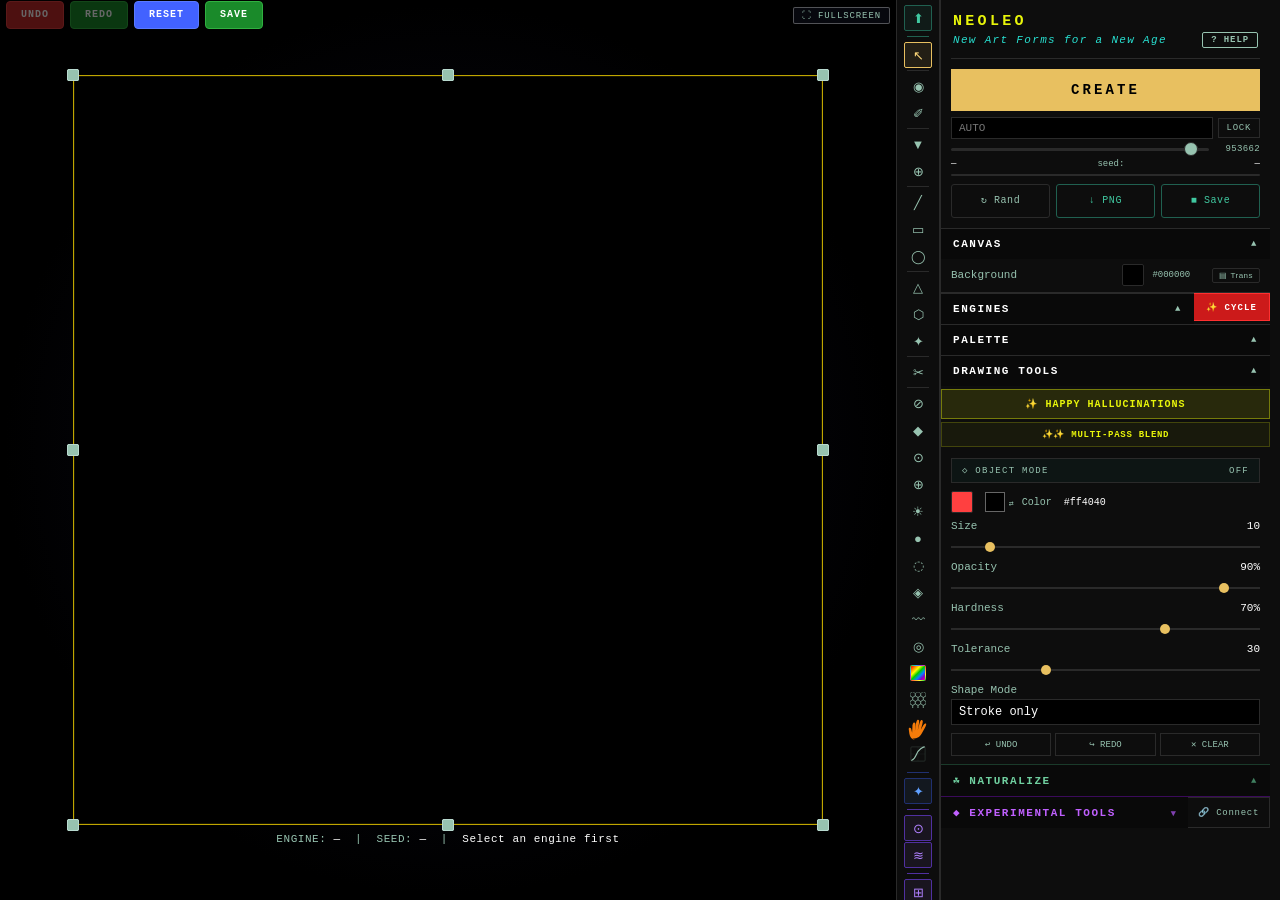
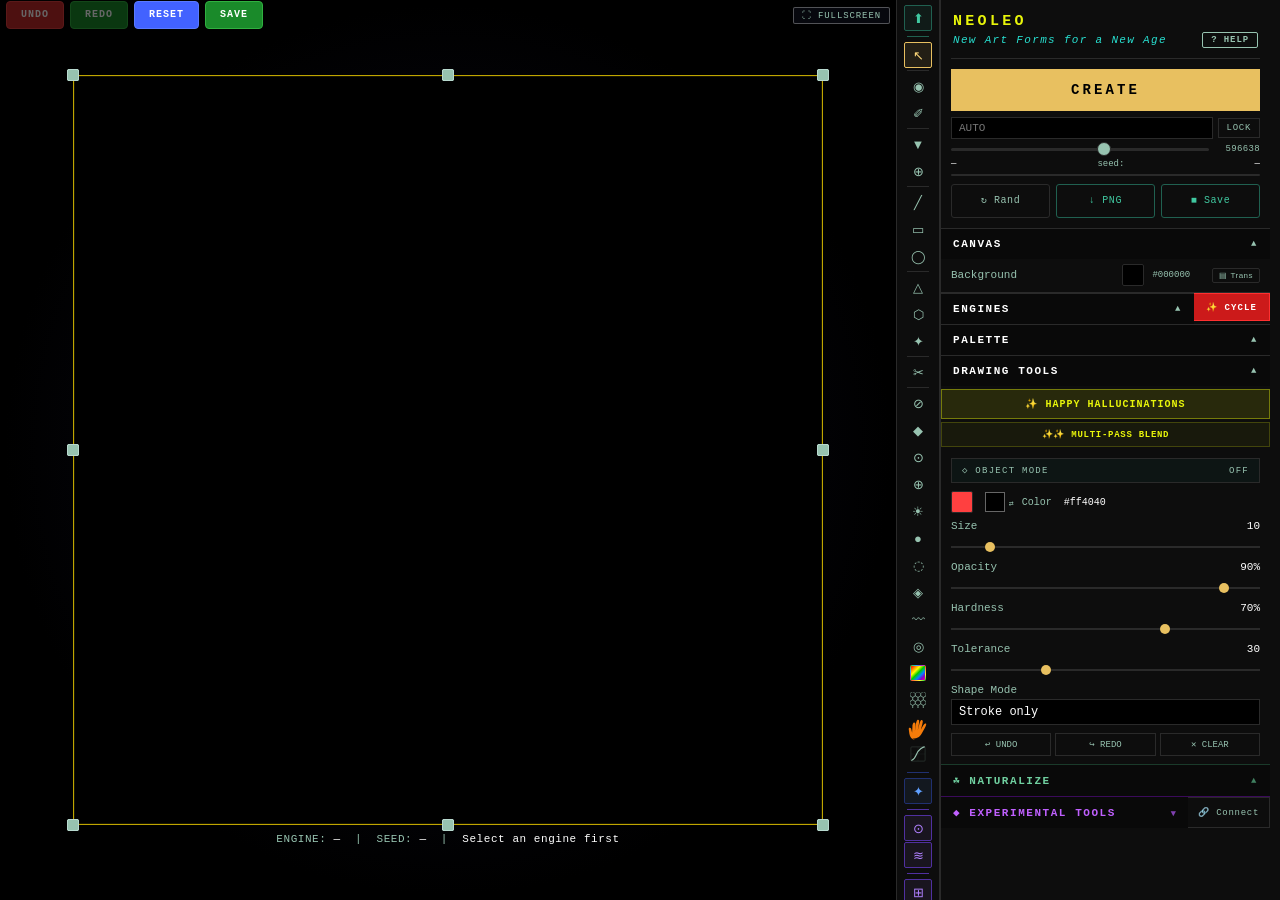
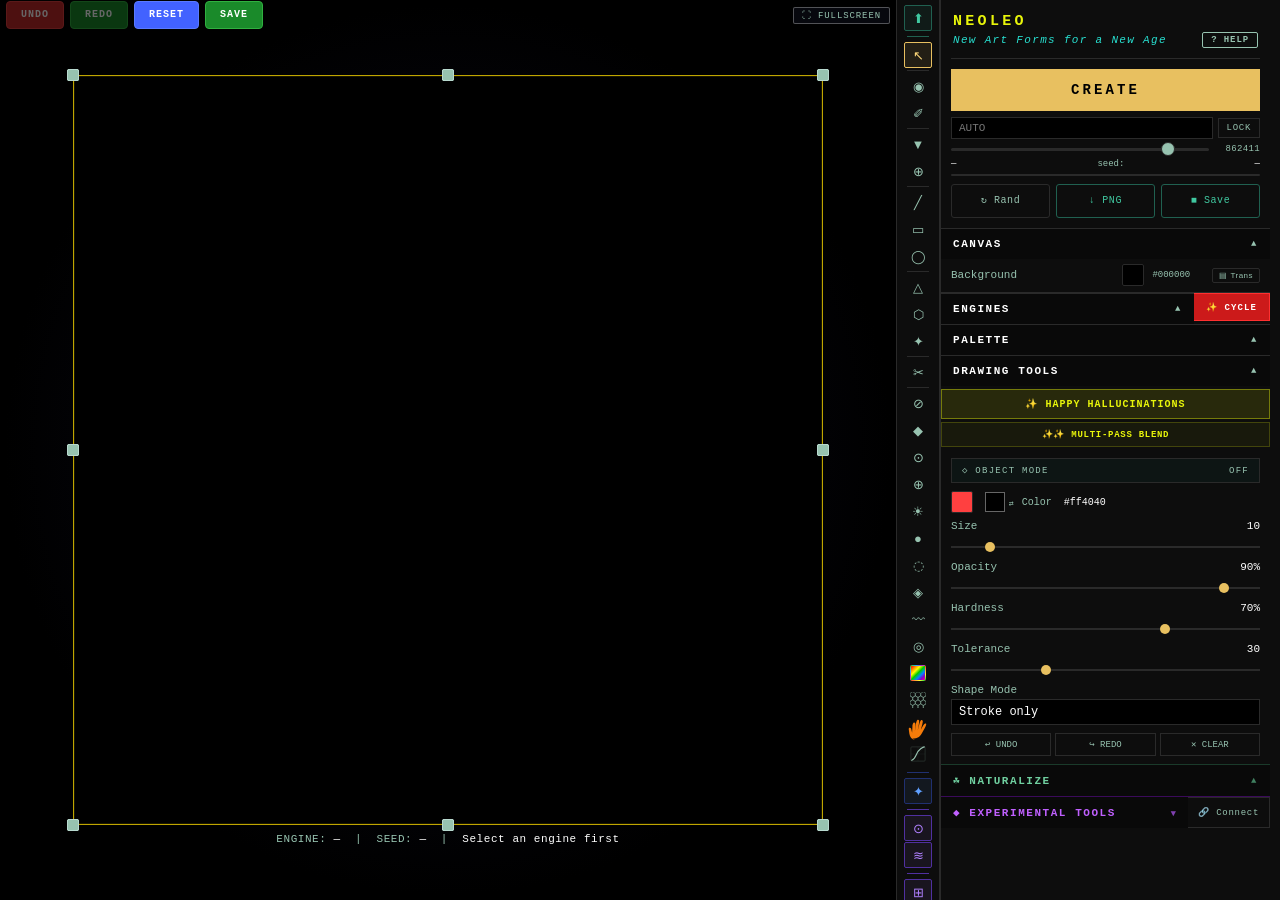
